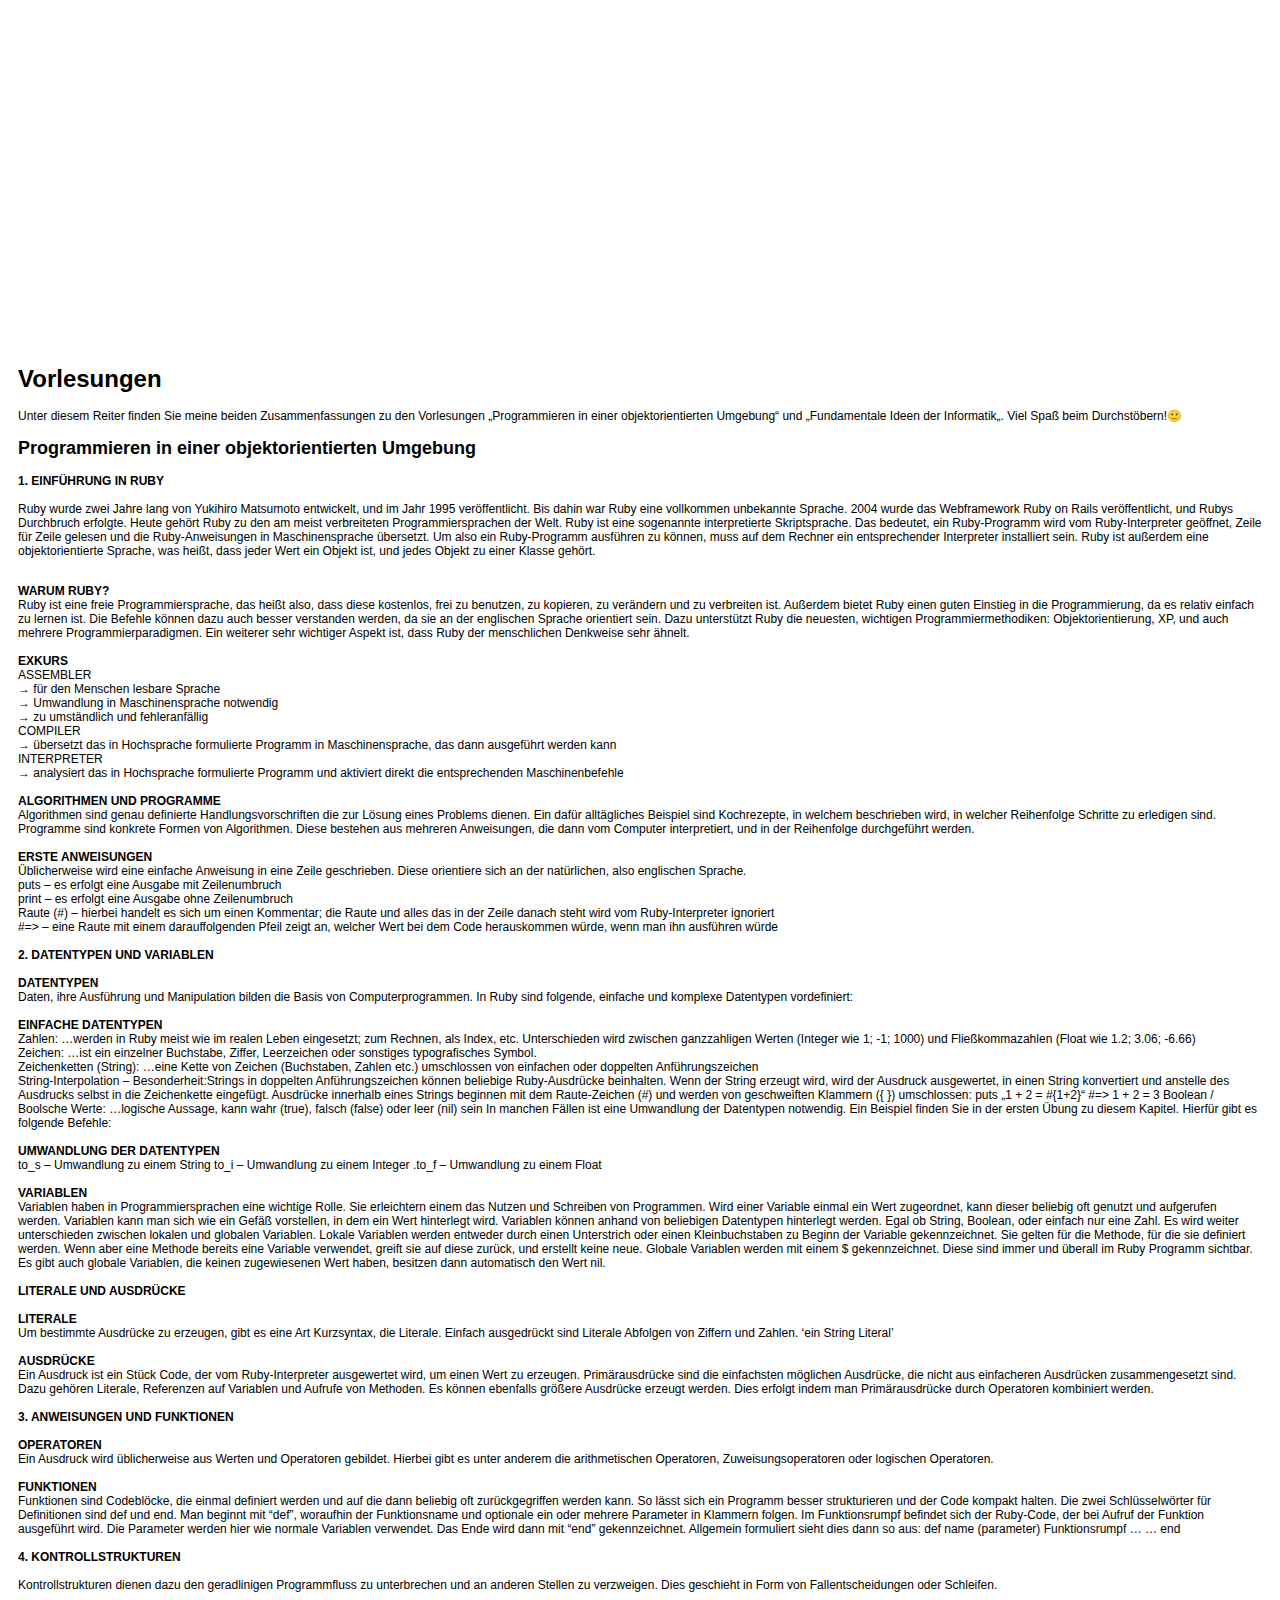
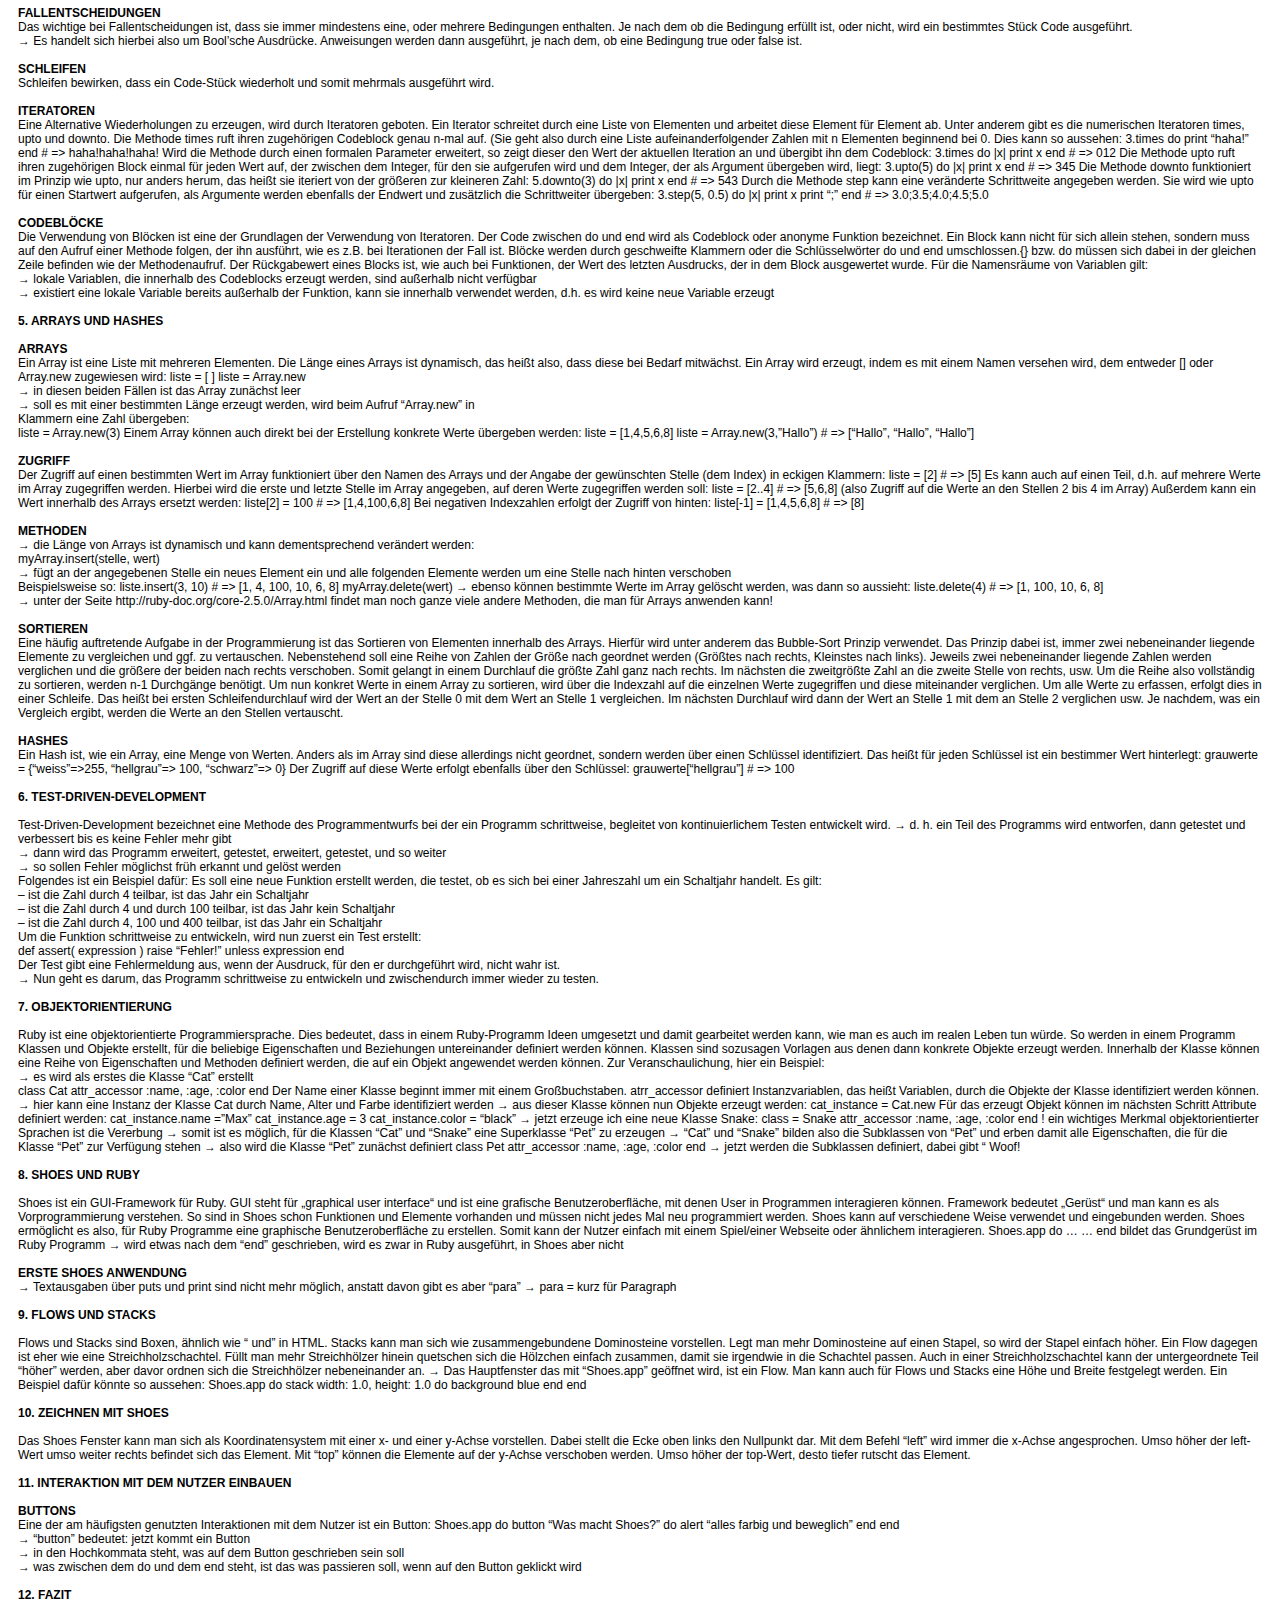
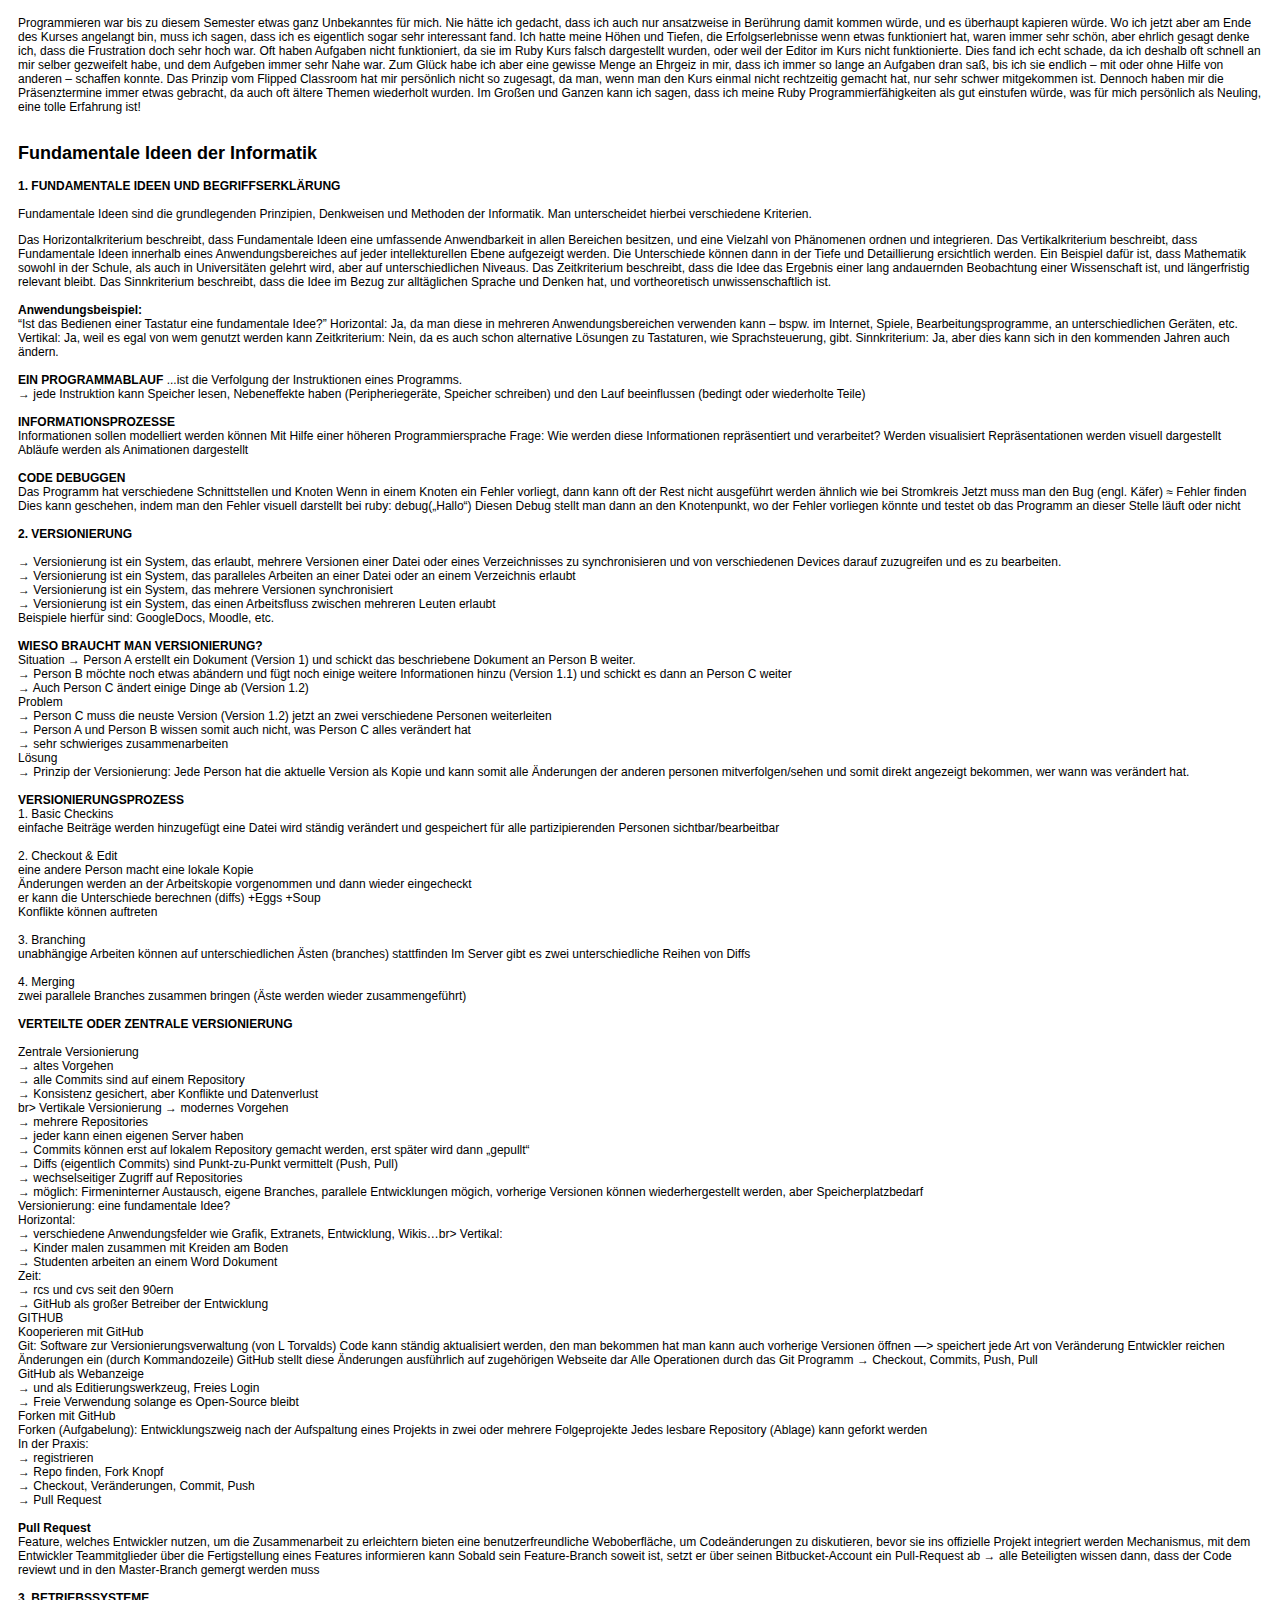
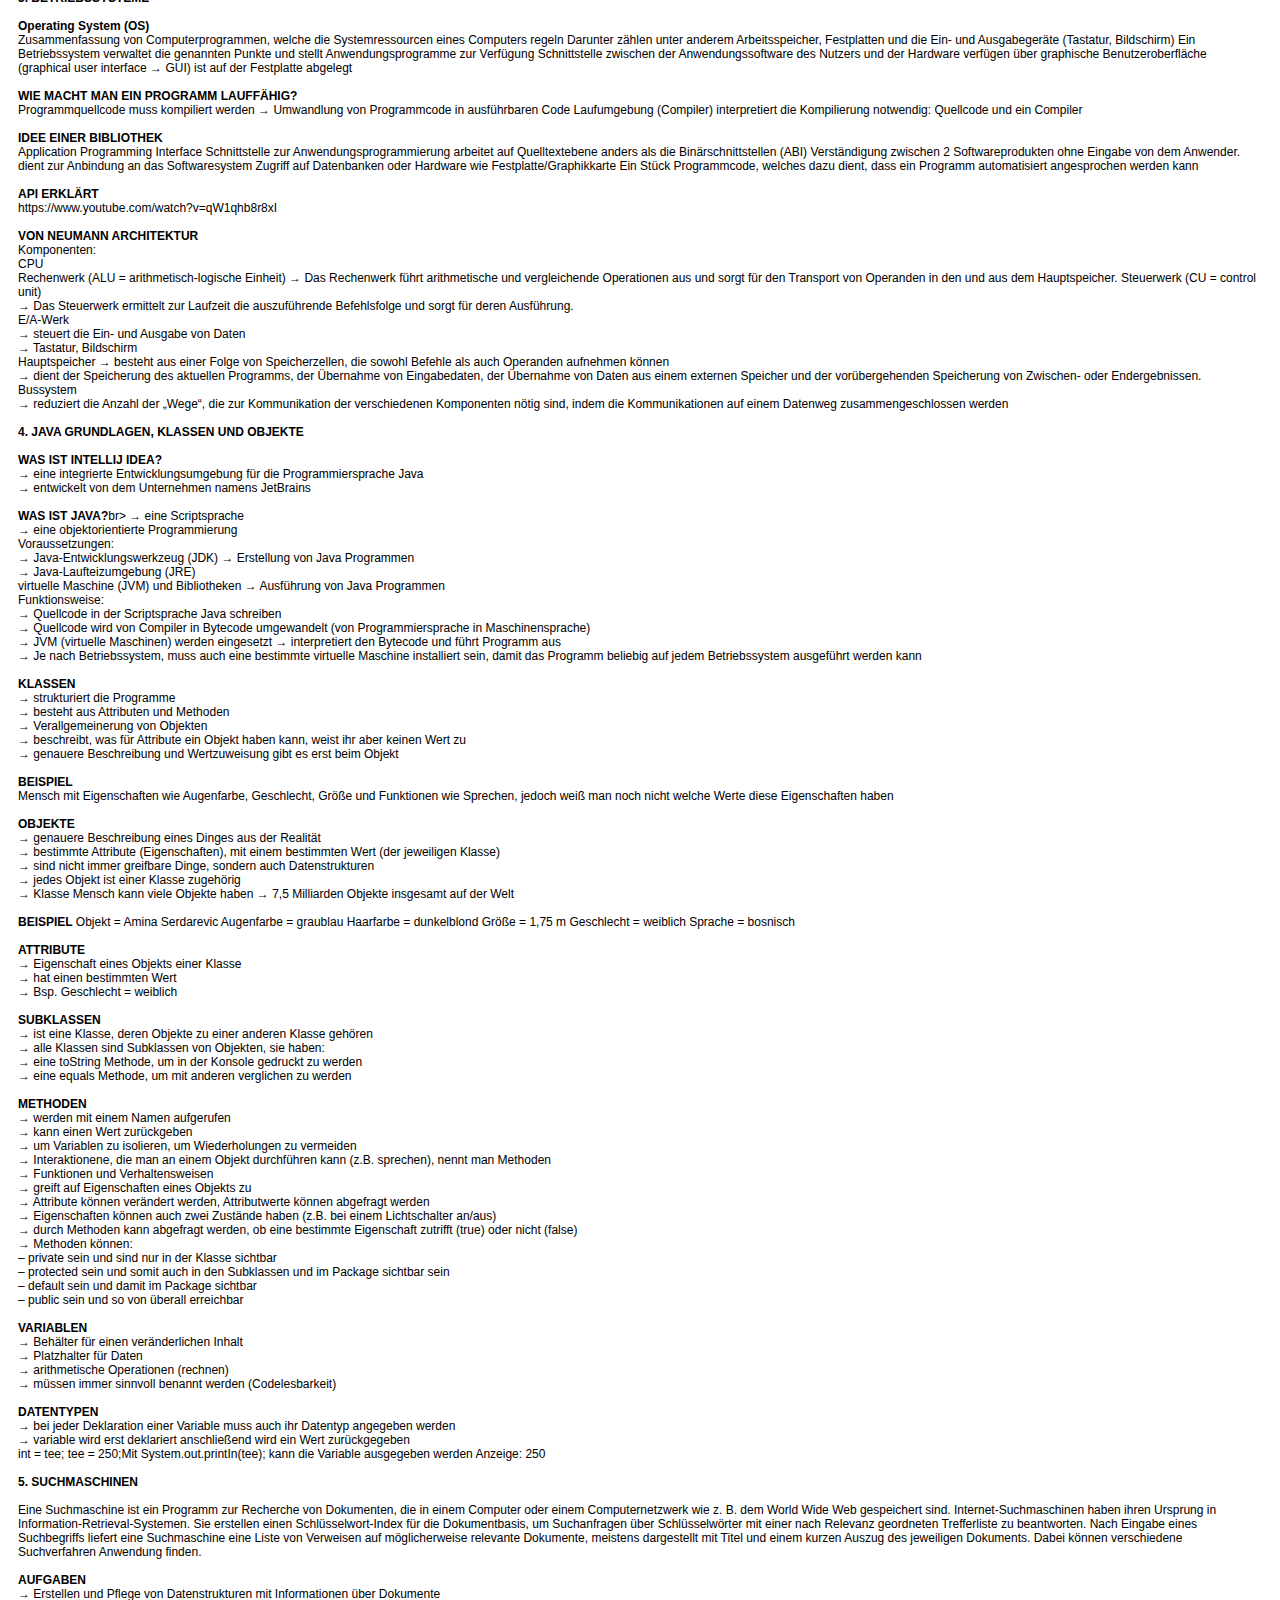
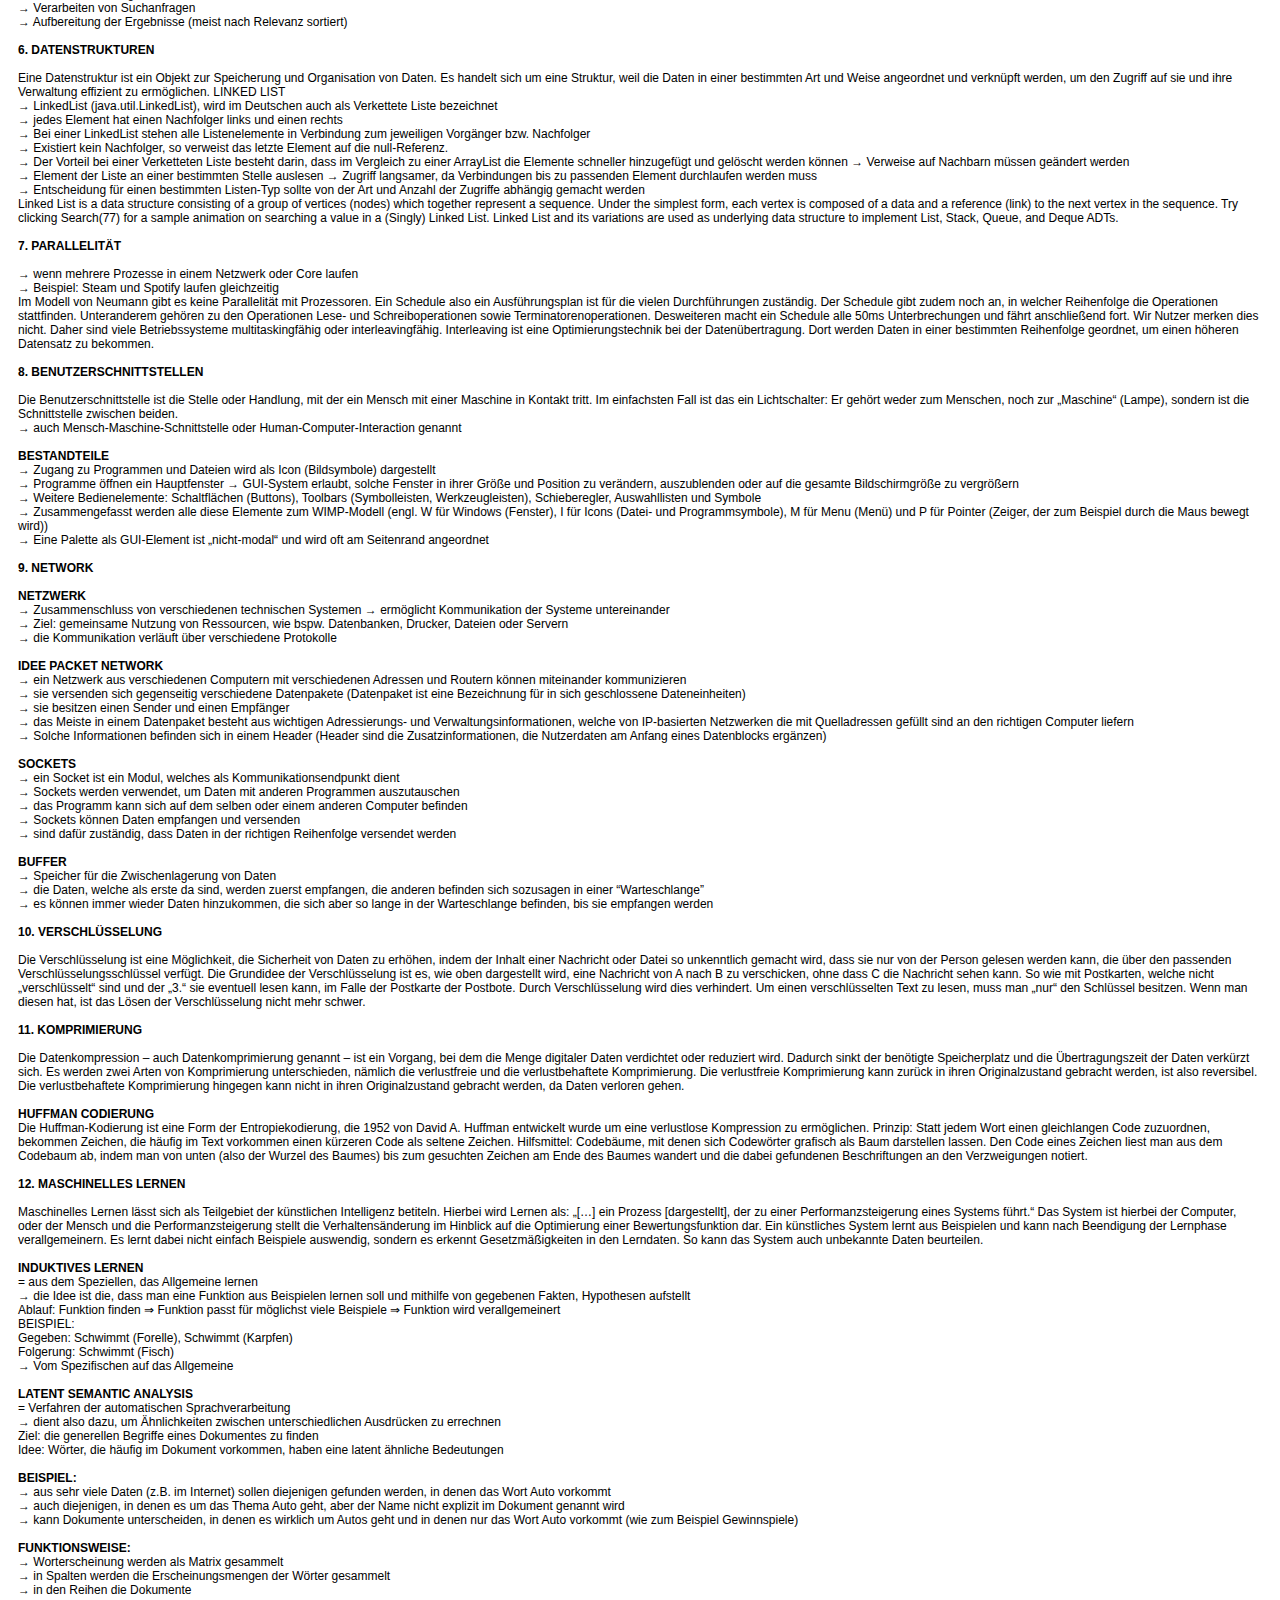
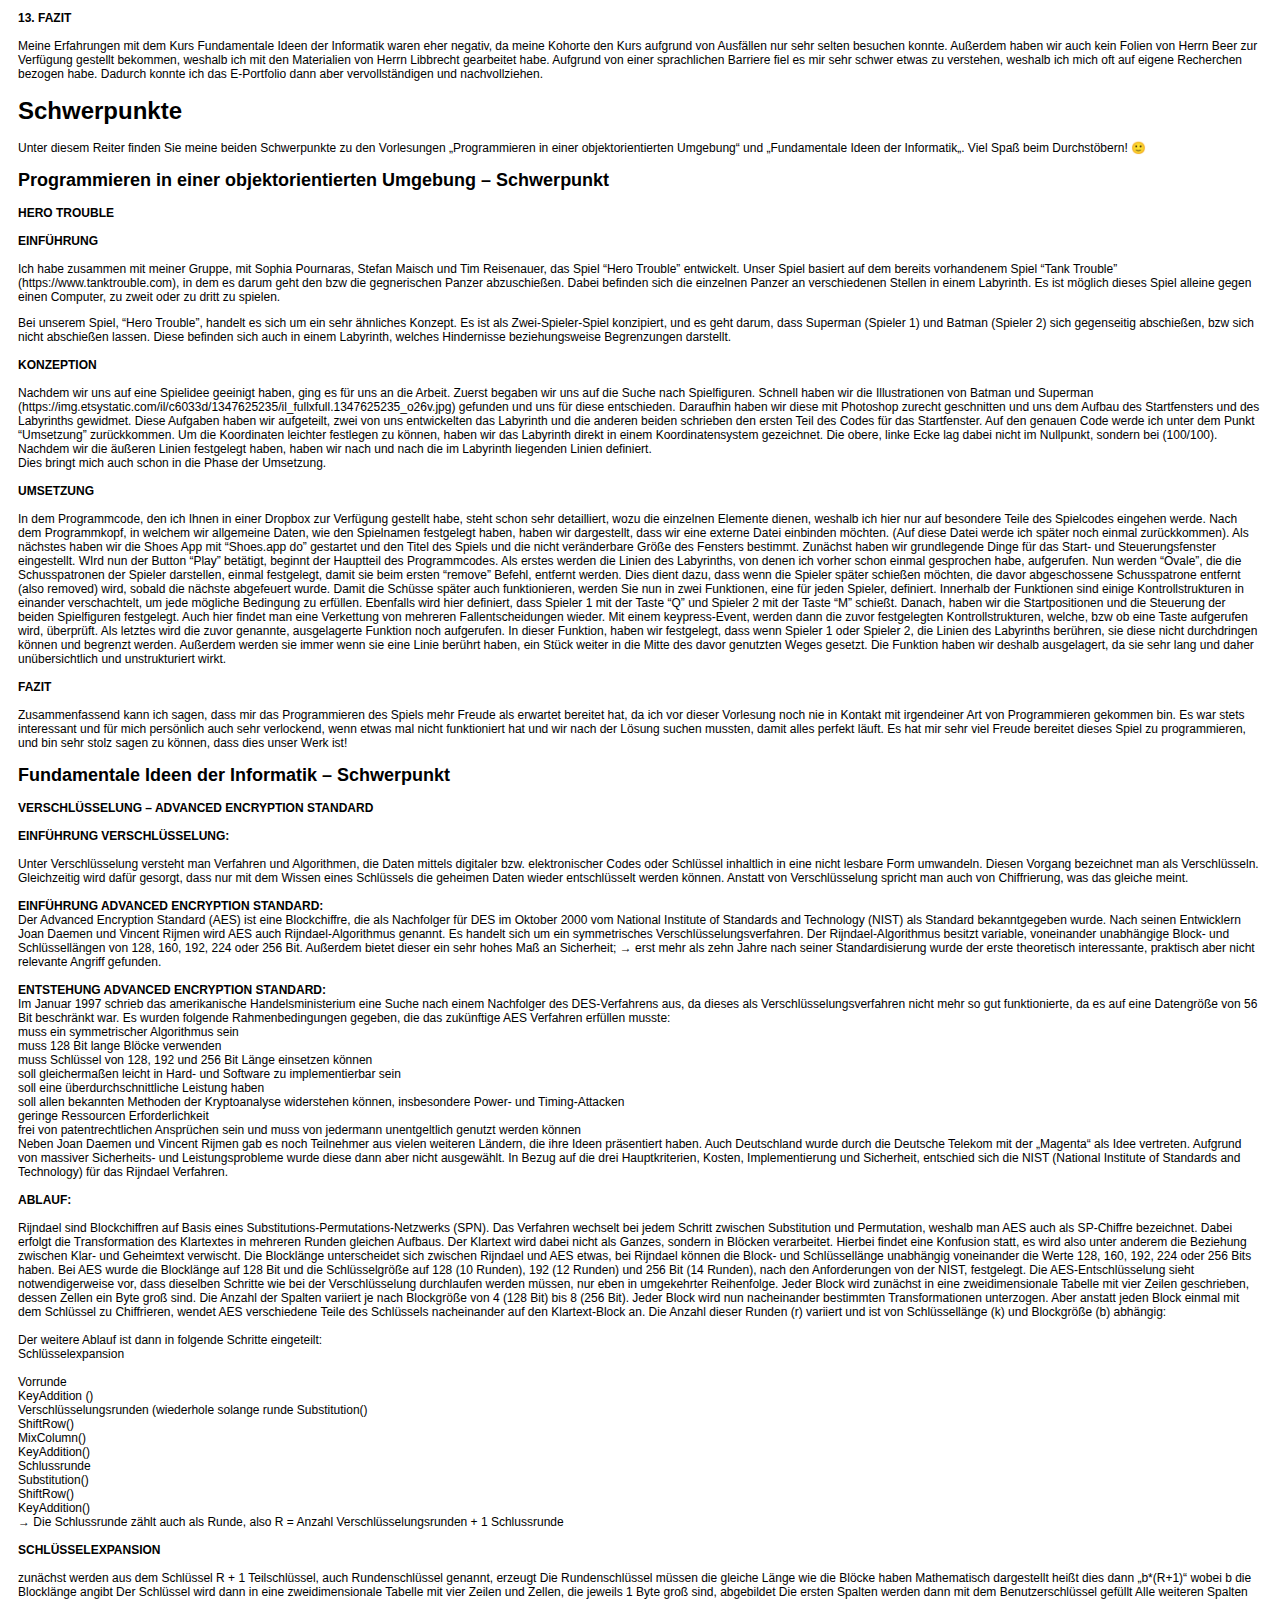
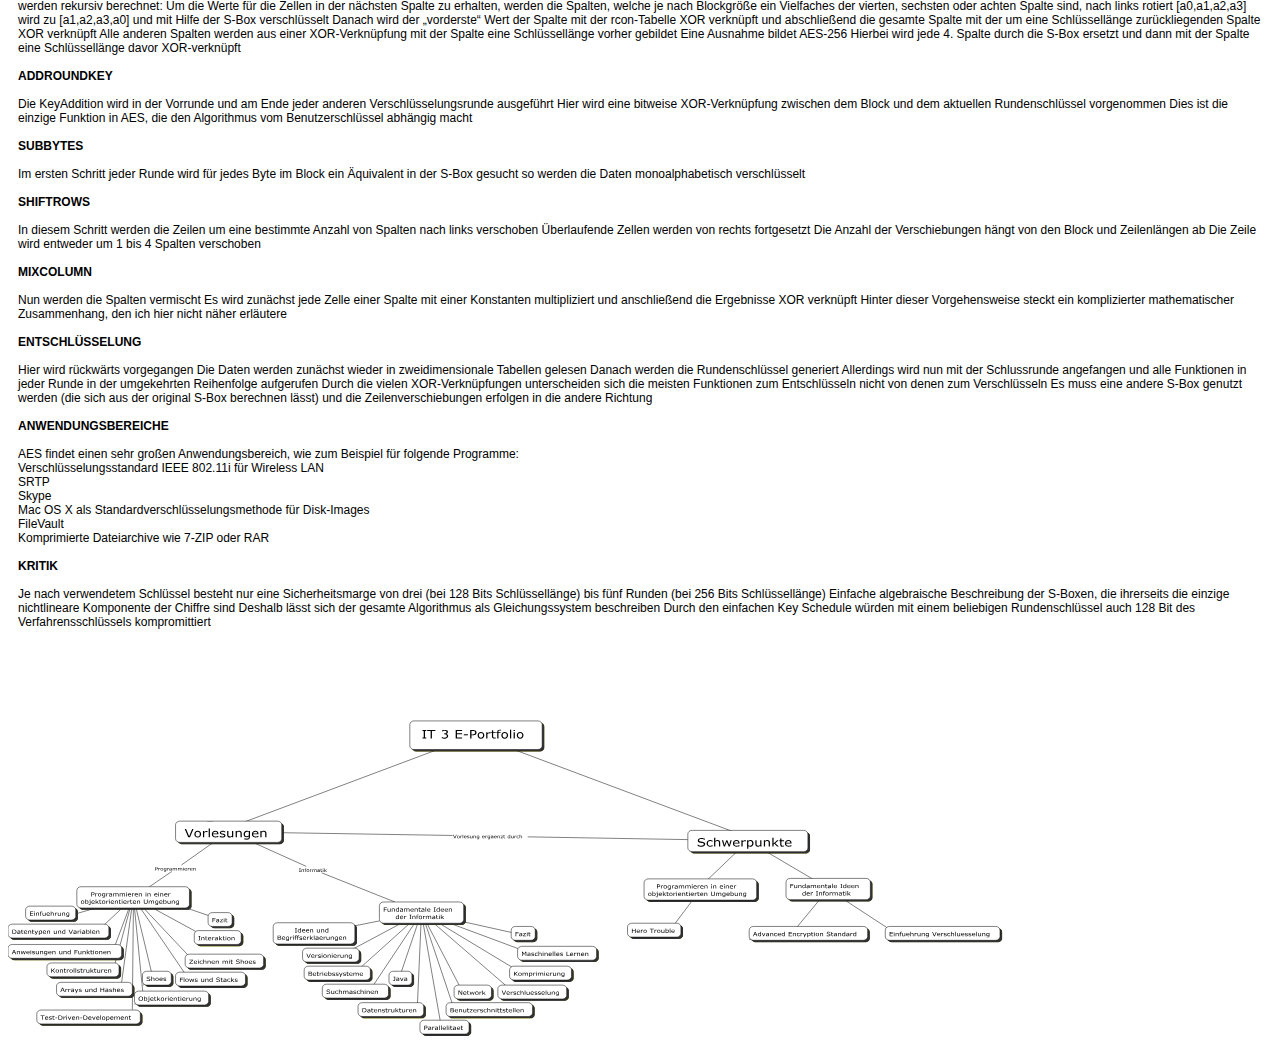
==== index.html @ e7986105 "Update index.html" ====
<html lang="de">
    <head><meta http-equiv="Content-Type" content="text/html; charset=UTF-8">
    <meta name="viewport" content="width=device-width, initial-scale=1.0">
    <link rel="stylesheet" href="style.css" type="text/css">
    <title>IT3 E-Portfolio</title>
    
  </head>
<!-- Body Bereich -->     
<body>
  <div id="inhalt" class="inhalt">
    <h1 id="start" class="Vorlesungen">Vorlesungen</h1>
    <p class="Vorlesungen">Unter diesem Reiter finden Sie meine beiden Zusammenfassungen zu den Vorlesungen „Programmieren in einer objektorientierten Umgebung“ und „Fundamentale Ideen der Informatik„. Viel Spaß beim Durchstöbern!🙂</p>
     
      <h2 class="Programmieren in einer objektorientierten Umgebung">Programmieren in einer objektorientierten Umgebung</h2>
      <p class="Programmieren in einer objektorientierten Umgebung"> <b>1. EINFÜHRUNG IN RUBY</b> <br> <br>
Ruby wurde zwei Jahre lang von Yukihiro Matsumoto entwickelt, und im Jahr 1995 veröffentlicht. Bis dahin war Ruby eine vollkommen unbekannte Sprache. 2004 wurde das Webframework Ruby on Rails veröffentlicht, und Rubys Durchbruch erfolgte. Heute gehört Ruby zu den am meist verbreiteten Programmiersprachen der Welt.
Ruby ist eine sogenannte interpretierte Skriptsprache. Das bedeutet, ein Ruby-Programm wird vom Ruby-Interpreter geöffnet, Zeile für Zeile gelesen und die Ruby-Anweisungen in Maschinensprache übersetzt. Um also ein Ruby-Programm ausführen zu können, muss auf dem Rechner ein entsprechender Interpreter installiert sein.
Ruby ist außerdem eine objektorientierte Sprache, was heißt, dass jeder Wert ein Objekt ist, und jedes Objekt zu einer Klasse gehört.</p>
      <br> 
      <b> WARUM RUBY?</b> <br>
Ruby ist eine freie Programmiersprache, das heißt also, dass diese kostenlos, frei zu benutzen, zu kopieren, zu verändern und zu verbreiten ist. Außerdem bietet Ruby einen guten Einstieg in die Programmierung, da es relativ einfach zu lernen ist. Die Befehle können dazu auch besser verstanden werden, da sie an der englischen Sprache orientiert sein. Dazu unterstützt Ruby die neuesten, wichtigen Programmiermethodiken: Objektorientierung, XP, und auch mehrere Programmierparadigmen. Ein weiterer sehr wichtiger Aspekt ist, dass Ruby der menschlichen Denkweise sehr ähnelt. <br> <br>
<b> EXKURS </b> <br>
 ASSEMBLER<br>
→ für den Menschen lesbare Sprache <br>
→ Umwandlung in Maschinensprache notwendig <br>
→ zu umständlich und fehleranfällig <br> 
      COMPILER<br>
→ übersetzt das in Hochsprache formulierte Programm in Maschinensprache, das dann ausgeführt werden kann <br> 
      INTERPRETER <br>
→ analysiert das in Hochsprache formulierte Programm und aktiviert direkt die entsprechenden Maschinenbefehle <br> <br>
      <b>ALGORITHMEN UND PROGRAMME</b> <br>
Algorithmen sind genau definierte Handlungsvorschriften die zur Lösung eines Problems dienen. Ein dafür alltägliches Beispiel sind Kochrezepte, in welchem beschrieben wird, in welcher Reihenfolge Schritte zu erledigen sind.
Programme sind konkrete Formen von Algorithmen. Diese bestehen aus mehreren Anweisungen, die dann vom Computer interpretiert, und in der Reihenfolge durchgeführt werden. <br> <br>
      <b>ERSTE ANWEISUNGEN</b> <br>
Üblicherweise wird eine einfache Anweisung in eine Zeile geschrieben. Diese orientiere sich an der natürlichen, also englischen Sprache.<br>
puts – es erfolgt eine Ausgabe mit Zeilenumbruch <br>
print – es erfolgt eine Ausgabe ohne Zeilenumbruch <br>
Raute (#) – hierbei handelt es sich um einen Kommentar; die Raute und alles das in der Zeile danach steht wird vom Ruby-Interpreter ignoriert <br>
#=> – eine Raute mit einem darauffolgenden Pfeil zeigt an, welcher Wert bei dem Code herauskommen würde, wenn man ihn ausführen würde <br> <br>
      <b>2. DATENTYPEN UND VARIABLEN </b> <br> <br>

      <b> DATENTYPEN </b> <br>
Daten, ihre Ausführung und Manipulation bilden die Basis von Computerprogrammen. In Ruby sind folgende, einfache und komplexe Datentypen vordefiniert: <br><br>

      <b>EINFACHE DATENTYPEN</b> <br>

Zahlen: …werden in Ruby meist wie im realen Leben eingesetzt; zum Rechnen, als Index, etc. Unterschieden wird zwischen ganzzahligen Werten (Integer wie 1; -1; 1000) und Fließkommazahlen (Float wie 1.2; 3.06; -6.66) <br>

Zeichen: …ist ein einzelner Buchstabe, Ziffer, Leerzeichen oder sonstiges typografisches Symbol. <br>

Zeichenketten (String): …eine Kette von Zeichen (Buchstaben, Zahlen etc.) umschlossen von einfachen oder doppelten Anführungszeichen <br>

String-Interpolation – Besonderheit:Strings in doppelten Anführungszeichen können beliebige Ruby-Ausdrücke beinhalten. 

Wenn der String erzeugt wird, wird der Ausdruck ausgewertet, in einen String konvertiert und anstelle des Ausdrucks selbst in die Zeichenkette eingefügt.

Ausdrücke innerhalb eines Strings beginnen mit dem Raute-Zeichen (#) und werden von geschweiften Klammern ({ }) umschlossen:

puts „1 + 2 = #{1+2}“ #=> 1 + 2 = 3

Boolean / Boolsche Werte: …logische Aussage, kann wahr (true), falsch (false) oder leer (nil) sein

In manchen Fällen ist eine Umwandlung der Datentypen notwendig. Ein Beispiel finden Sie in der ersten Übung zu diesem Kapitel. Hierfür gibt es folgende Befehle:<br><br>

      <b>UMWANDLUNG DER DATENTYPEN</b> <br>
      to_s – Umwandlung zu einem String
      to_i – Umwandlung zu einem Integer
      .to_f – Umwandlung zu einem Float <br> <br>

      <b> VARIABLEN</b> <br>

Variablen haben in Programmiersprachen eine wichtige Rolle. Sie erleichtern einem das Nutzen und Schreiben von Programmen. Wird einer Variable einmal ein Wert zugeordnet, kann dieser beliebig oft genutzt und aufgerufen werden.
Variablen kann man sich wie ein Gefäß vorstellen, in dem ein Wert hinterlegt wird. Variablen können anhand von beliebigen Datentypen hinterlegt werden. Egal ob String, Boolean, oder einfach nur eine Zahl.
Es wird weiter unterschieden zwischen lokalen und globalen Variablen.
Lokale Variablen werden entweder durch einen Unterstrich oder einen Kleinbuchstaben zu Beginn der Variable gekennzeichnet. Sie gelten für die Methode, für die sie definiert werden. Wenn aber eine Methode bereits eine Variable verwendet, greift sie auf diese zurück, und erstellt keine neue.
Globale Variablen werden mit einem $ gekennzeichnet. Diese sind immer und überall im Ruby Programm sichtbar. Es gibt auch globale Variablen, die keinen zugewiesenen Wert haben, besitzen dann automatisch den Wert nil. <br> <br>
      <b> LITERALE UND AUSDRÜCKE</b> <br><br>

      <b>LITERALE</b> <br>

Um bestimmte Ausdrücke zu erzeugen, gibt es eine Art Kurzsyntax, die Literale. Einfach ausgedrückt sind Literale Abfolgen von Ziffern und Zahlen.
‘ein String Literal’ <br> <br>
      <b>AUSDRÜCKE</b><br>
Ein Ausdruck ist ein Stück Code, der vom Ruby-Interpreter ausgewertet wird, um einen Wert zu erzeugen. Primärausdrücke sind die einfachsten möglichen Ausdrücke, die nicht aus einfacheren Ausdrücken zusammengesetzt sind. Dazu gehören Literale, Referenzen auf Variablen und Aufrufe von Methoden.
Es können ebenfalls größere Ausdrücke erzeugt werden. Dies erfolgt indem man Primärausdrücke durch Operatoren kombiniert werden. <br> <br>
      <b>3. ANWEISUNGEN UND FUNKTIONEN</b><br><br>

      <b>OPERATOREN</b> <br>

Ein Ausdruck wird üblicherweise aus Werten und Operatoren gebildet. Hierbei gibt es unter anderem die arithmetischen Operatoren, Zuweisungsoperatoren oder logischen Operatoren.<br> <br>
      <b> FUNKTIONEN</b><br>
Funktionen sind Codeblöcke, die einmal definiert werden und auf die dann beliebig oft zurückgegriffen werden kann. So lässt sich ein Programm besser strukturieren und der Code kompakt halten.
Die zwei Schlüsselwörter für Definitionen sind def und end. Man beginnt mit “def”, woraufhin der Funktionsname und optionale ein oder mehrere Parameter in Klammern folgen.
Im Funktionsrumpf befindet sich der Ruby-Code, der bei Aufruf der Funktion ausgeführt wird. Die Parameter werden hier wie normale Variablen verwendet. Das Ende wird dann mit “end” gekennzeichnet.
Allgemein formuliert sieht dies dann so aus:
def name (parameter)
Funktionsrumpf
…
…
end <br> <br>
      <b>4. KONTROLLSTRUKTUREN</b> <br><br>

Kontrollstrukturen dienen dazu den geradlinigen Programmfluss zu unterbrechen und an anderen Stellen zu verzweigen. Dies geschieht in Form von Fallentscheidungen oder Schleifen.<br><br>

      <b>FALLENTSCHEIDUNGEN</b><br>

Das wichtige bei Fallentscheidungen ist, dass sie immer mindestens eine, oder mehrere Bedingungen enthalten. Je nach dem ob die Bedingung erfüllt ist, oder nicht, wird ein bestimmtes Stück Code ausgeführt.<br>

→ Es handelt sich hierbei also um Bool’sche Ausdrücke. Anweisungen werden dann ausgeführt, je nach dem, ob eine Bedingung true oder false ist.<br><br>

      <b>SCHLEIFEN</b><br>
Schleifen bewirken, dass ein Code-Stück wiederholt und somit mehrmals ausgeführt wird.<br><br>
      
      <b>  ITERATOREN</b> <br>

Eine Alternative Wiederholungen zu erzeugen, wird durch Iteratoren geboten. Ein Iterator schreitet durch eine Liste von Elementen und arbeitet diese Element für Element ab. Unter anderem gibt es die numerischen Iteratoren times, upto und downto.
Die Methode times ruft ihren zugehörigen Codeblock genau n-mal auf. (Sie geht also durch eine Liste aufeinanderfolgender Zahlen mit n Elementen beginnend bei 0. Dies kann so aussehen:
3.times do
print “haha!”
end
# => haha!haha!haha!
Wird die Methode durch einen formalen Parameter erweitert, so zeigt dieser den Wert der aktuellen Iteration an und übergibt ihn dem Codeblock:
3.times do |x|
print x
end
# => 012
Die Methode upto ruft ihren zugehörigen Block einmal für jeden Wert auf, der zwischen dem Integer, für den sie aufgerufen wird und dem Integer, der als Argument übergeben wird, liegt:
3.upto(5) do |x|
print x
end
# => 345
Die Methode downto funktioniert im Prinzip wie upto, nur anders herum, das heißt sie iteriert von der größeren zur kleineren Zahl:
5.downto(3) do |x|
print x
end
# => 543
Durch die Methode step kann eine veränderte Schrittweite angegeben werden. Sie wird wie upto für einen Startwert aufgerufen, als Argumente werden ebenfalls der Endwert und zusätzlich die Schrittweiter übergeben:
3.step(5, 0.5) do |x|
print x
print “;”
end
# => 3.0;3.5;4.0;4.5;5.0 <br> <br>
      
     <b> CODEBLÖCKE </b><br>

Die Verwendung von Blöcken ist eine der Grundlagen der Verwendung von Iteratoren. Der Code zwischen do und end wird als Codeblock oder anonyme Funktion bezeichnet.

Ein Block kann nicht für sich allein stehen, sondern muss auf den Aufruf einer Methode folgen, der ihn ausführt, wie es z.B. bei Iterationen der Fall ist.

Blöcke werden durch geschweifte Klammern oder die Schlüsselwörter do und end umschlossen.{} bzw. do müssen sich dabei in der gleichen Zeile befinden wie der Methodenaufruf.

Der Rückgabewert eines Blocks ist, wie auch bei Funktionen, der Wert des letzten Ausdrucks, der in dem Block ausgewertet wurde.

Für die Namensräume von Variablen gilt:<br>

→ lokale Variablen, die innerhalb des Codeblocks erzeugt werden, sind außerhalb nicht verfügbar<br>

→ existiert eine lokale Variable bereits außerhalb der Funktion, kann sie innerhalb verwendet werden, d.h. es wird keine neue Variable erzeugt<br> <br>

         <b>5. ARRAYS UND HASHES</b> <br><br>

         <b> ARRAYS</b><br>

Ein Array ist eine Liste mit mehreren Elementen. Die Länge eines Arrays ist dynamisch, das heißt also, dass diese bei Bedarf mitwächst.
Ein Array wird erzeugt, indem es mit einem Namen versehen wird, dem entweder [] oder Array.new zugewiesen wird:
liste = [ ]
liste = Array.new <br>
→ in diesen beiden Fällen ist das Array zunächst leer<br>
→ soll es mit einer bestimmten Länge erzeugt werden, wird beim Aufruf “Array.new” in <br>
Klammern eine Zahl übergeben:<br>
liste = Array.new(3)
Einem Array können auch direkt bei der Erstellung konkrete Werte übergeben werden:
liste = [1,4,5,6,8]
liste = Array.new(3,”Hallo”)
# => [“Hallo”, “Hallo”, “Hallo”] <br><br>

         <b>ZUGRIFF</b><br>

Der Zugriff auf einen bestimmten Wert im Array funktioniert über den Namen des Arrays und der Angabe der gewünschten Stelle (dem Index) in eckigen Klammern:
liste = [2]
# => [5]
Es kann auch auf einen Teil, d.h. auf mehrere Werte im Array zugegriffen werden. Hierbei wird die erste und letzte Stelle im Array angegeben, auf deren Werte zugegriffen werden soll:
liste = [2..4]
# => [5,6,8] (also Zugriff auf die Werte an den Stellen 2 bis 4 im Array)
Außerdem kann ein Wert innerhalb des Arrays ersetzt werden:
liste[2] = 100
# => [1,4,100,6,8]
Bei negativen Indexzahlen erfolgt der Zugriff von hinten:
liste[-1] = [1,4,5,6,8]
# => [8] <br> <br>

         <b>METHODEN</b><br>

→ die Länge von Arrays ist dynamisch und kann dementsprechend verändert werden:<br>
myArray.insert(stelle, wert)<br>
→ fügt an der angegebenen Stelle ein neues Element ein und alle folgenden Elemente werden um eine Stelle nach hinten verschoben<br>
Beispielsweise so:
liste.insert(3, 10)
# => [1, 4, 100, 10, 6, 8]
myArray.delete(wert)
→ ebenso können bestimmte Werte im Array gelöscht werden, was dann so aussieht:
liste.delete(4)
# => [1, 100, 10, 6, 8]<br>
→ unter der Seite http://ruby-doc.org/core-2.5.0/Array.html findet man noch ganze viele andere Methoden, die man für Arrays anwenden kann!  <br> <br>   
       
         <b>  SORTIEREN</b><br>

Eine häufig auftretende Aufgabe in der Programmierung ist das Sortieren von Elementen innerhalb des Arrays. Hierfür wird unter anderem das Bubble-Sort Prinzip verwendet. Das Prinzip dabei ist, immer zwei nebeneinander liegende Elemente zu vergleichen und ggf. zu vertauschen.
Nebenstehend soll eine Reihe von Zahlen der Größe nach geordnet werden (Größtes nach rechts, Kleinstes nach links).
Jeweils zwei nebeneinander liegende Zahlen werden verglichen und die größere der beiden nach rechts verschoben.
Somit gelangt in einem Durchlauf die größte Zahl ganz nach rechts. Im nächsten die zweitgrößte Zahl an die zweite Stelle von rechts, usw.
Um die Reihe also vollständig zu sortieren, werden n-1 Durchgänge benötigt.
Um nun konkret Werte in einem Array zu sortieren, wird über die Indexzahl auf die einzelnen Werte zugegriffen und diese miteinander verglichen. Um alle Werte zu erfassen, erfolgt dies in einer Schleife. Das heißt bei ersten Schleifendurchlauf wird der Wert an der Stelle 0 mit dem Wert an Stelle 1 vergleichen. Im nächsten Durchlauf wird dann der Wert an Stelle 1 mit dem an Stelle 2 verglichen usw. Je nachdem, was ein Vergleich ergibt, werden die Werte an den Stellen vertauscht.<br> <br>
      
         <b>HASHES</b><br>

Ein Hash ist, wie ein Array, eine Menge von Werten. Anders als im Array sind diese allerdings nicht geordnet, sondern werden über einen Schlüssel identifiziert. Das heißt für jeden Schlüssel ist ein bestimmer Wert hinterlegt:
grauwerte = {“weiss”=>255, “hellgrau”=> 100, “schwarz”=> 0}
Der Zugriff auf diese Werte erfolgt ebenfalls über den Schlüssel:
grauwerte[“hellgrau”]
# => 100 <br> <br>

         <b>6. TEST-DRIVEN-DEVELOPMENT</b><br><br>

Test-Driven-Development bezeichnet eine Methode des Programmentwurfs bei der ein Programm schrittweise, begleitet von kontinuierlichem Testen entwickelt wird.   
         → d. h. ein Teil des Programms wird entworfen, dann getestet und verbessert bis es keine Fehler mehr gibt <br>
→ dann wird das Programm erweitert, getestet, erweitert, getestet, und so weiter<br>
→ so sollen Fehler möglichst früh erkannt und gelöst werden<br>
Folgendes ist ein Beispiel dafür:
Es soll eine neue Funktion erstellt werden, die testet, ob es sich bei einer Jahreszahl um ein Schaltjahr handelt.
Es gilt:<br>
– ist die Zahl durch 4 teilbar, ist das Jahr ein Schaltjahr<br>
– ist die Zahl durch 4 und durch 100 teilbar, ist das Jahr kein Schaltjahr<br>
– ist die Zahl durch 4, 100 und 400 teilbar, ist das Jahr ein Schaltjahr<br>
Um die Funktion schrittweise zu entwickeln, wird nun zuerst ein Test erstellt:<br>
def assert( expression )
raise “Fehler!” unless expression
end<br>
Der Test gibt eine Fehlermeldung aus, wenn der Ausdruck, für den er durchgeführt wird, nicht wahr ist.<br>
→ Nun geht es darum, das Programm schrittweise zu entwickeln und zwischendurch immer wieder zu testen.<br> <br>
      
      <b>7. OBJEKTORIENTIERUNG</b><br> <br>

Ruby ist eine objektorientierte Programmiersprache. Dies bedeutet, dass in einem Ruby-Programm Ideen umgesetzt und damit gearbeitet werden kann, wie man es auch im realen Leben tun würde.
So werden in einem Programm Klassen und Objekte erstellt, für die beliebige Eigenschaften und Beziehungen untereinander definiert werden können. Klassen sind sozusagen Vorlagen aus denen dann konkrete Objekte erzeugt werden. Innerhalb der Klasse können eine Reihe von Eigenschaften und Methoden definiert werden, die auf ein Objekt angewendet werden können.
Zur Veranschaulichung, hier ein Beispiel:<br>
→ es wird als erstes die Klasse “Cat” erstellt<br>
class Cat
attr_accessor :name, :age, :color
end
Der Name einer Klasse beginnt immer mit einem Großbuchstaben.
atrr_accessor definiert Instanzvariablen, das heißt Variablen, durch die Objekte der Klasse identifiziert werden können.
→ hier kann eine Instanz der Klasse Cat durch Name, Alter und Farbe identifiziert werden
→ aus dieser Klasse können nun Objekte erzeugt werden:
cat_instance = Cat.new
Für das erzeugt Objekt können im nächsten Schritt Attribute definiert werden:
cat_instance.name =”Max”
cat_instance.age = 3
cat_instance.color = “black”
→ jetzt erzeuge ich eine neue Klasse Snake:
class = Snake
attr_accessor :name, :age, :color
end
! ein wichtiges Merkmal objektorientierter Sprachen ist die Vererbung → somit ist es möglich, für die Klassen “Cat” und “Snake” eine Superklasse “Pet” zu erzeugen → “Cat” und “Snake” bilden also die Subklassen von “Pet” und erben damit alle Eigenschaften, die für die Klasse “Pet” zur Verfügung stehen
→ also wird die Klasse “Pet” zunächst definiert
class Pet
attr_accessor :name, :age, :color
end
→ jetzt werden die Subklassen definiert, dabei gibt “<Pet” die Vererbung der Klasse Pet an
→ somit müssen Attribute, die für “Pet” gelten, für “Cat” und “Snake” nicht noch einmal definiert werden
class Cat < Pet
end
class Snake < Pet
end
→ es können allerdings aber auch spezifische Eigenschaften für einzelne Klassen hinzugefügt werden
class Snake < Pet
attr_accessor :length
end
→ außerdem können bestimmte Methoden definiert werden, d. h. Anweisungen, die für Objekte der Klasse verwendet werden können
class Dog < Pet
def bark
puts “Woof!”
end
end
→ wird nun ein neuer Hund erstellt, kann für diesen die Methode “bark” aufgerufen werden
a_dog = Dog.new
a_dog.bark
# => Woof!  <br><br>
      
      <b>8. SHOES UND RUBY</b> <br> <br>

 Shoes ist ein GUI-Framework für Ruby. GUI steht für „graphical user interface“ und ist eine grafische Benutzeroberfläche, mit denen User in Programmen interagieren können. Framework bedeutet „Gerüst“ und man kann es als Vorprogrammierung verstehen. So sind in Shoes schon Funktionen und Elemente vorhanden und müssen nicht jedes Mal neu programmiert werden. Shoes kann auf verschiedene Weise verwendet und eingebunden werden. Shoes ermöglicht es also, für Ruby Programme eine graphische Benutzeroberfläche zu erstellen. Somit kann der Nutzer einfach mit einem Spiel/einer Webseite oder ähnlichem interagieren.
Shoes.app do
…
…
end
bildet das Grundgerüst im Ruby Programm
→ wird etwas nach dem “end” geschrieben, wird es zwar in Ruby ausgeführt, in Shoes aber nicht<br><br>

      <b>ERSTE SHOES ANWENDUNG</b><br>

→ Textausgaben über puts und print sind nicht mehr möglich, anstatt davon gibt es aber “para”
→ para = kurz für Paragraph  <br><br>
      
      <b>9. FLOWS UND STACKS</b><br><br>

Flows und Stacks sind Boxen, ähnlich wie “
und” in HTML.
Stacks kann man sich wie zusammengebundene Dominosteine vorstellen. Legt man mehr Dominosteine auf einen Stapel, so wird der Stapel einfach höher.
Ein Flow dagegen ist eher wie eine Streichholzschachtel. Füllt man mehr Streichhölzer hinein quetschen sich die Hölzchen einfach zusammen, damit sie irgendwie in die Schachtel passen. Auch in einer Streichholzschachtel kann der untergeordnete Teil “höher” werden, aber davor ordnen sich die Streichhölzer nebeneinander an.
→ Das Hauptfenster das mit “Shoes.app” geöffnet wird, ist ein Flow. Man kann auch für Flows und Stacks eine Höhe und Breite festgelegt werden. Ein Beispiel dafür könnte so aussehen:
Shoes.app do
stack width: 1.0, height: 1.0
do
background blue
end
end  <br><br>
      
      <b> 10. ZEICHNEN MIT SHOES</b><br><br>

Das Shoes Fenster kann man sich als Koordinatensystem mit einer x- und einer y-Achse vorstellen.
Dabei stellt die Ecke oben links den Nullpunkt dar.
Mit dem Befehl “left” wird immer die x-Achse angesprochen. Umso höher der left-Wert umso weiter rechts befindet sich das Element.
Mit “top” können die Elemente auf der y-Achse verschoben werden. Umso höher der top-Wert, desto tiefer rutscht das Element. <br><br>
      <b> 11. INTERAKTION MIT DEM NUTZER EINBAUEN</b><br><br>

      <b>BUTTONS</b><br>

Eine der am häufigsten genutzten Interaktionen mit dem Nutzer ist ein Button:
Shoes.app do
button “Was macht Shoes?” do
alert “alles farbig und beweglich”
end
end<br>
→ “button” bedeutet: jetzt kommt ein Button<br>
→ in den Hochkommata steht, was auf dem Button geschrieben sein soll<br>
→ was zwischen dem do und dem end steht, ist das was passieren soll, wenn auf den Button geklickt wird<br> <br>
      <b> 12. FAZIT</b><br><br>

Programmieren war bis zu diesem Semester etwas ganz Unbekanntes für mich. Nie hätte ich gedacht, dass ich auch nur ansatzweise in Berührung damit kommen würde, und es überhaupt kapieren würde. Wo ich jetzt aber am Ende des Kurses angelangt bin, muss ich sagen, dass ich es eigentlich sogar sehr interessant fand. Ich hatte meine Höhen und Tiefen, die Erfolgserlebnisse wenn etwas funktioniert hat, waren immer sehr schön, aber ehrlich gesagt denke ich, dass die Frustration doch sehr hoch war. Oft haben Aufgaben nicht funktioniert, da sie im Ruby Kurs falsch dargestellt wurden, oder weil der Editor im Kurs nicht funktionierte. Dies fand ich echt schade, da ich deshalb oft schnell an mir selber gezweifelt habe, und dem Aufgeben immer sehr Nahe war. Zum Glück habe ich aber eine gewisse Menge an Ehrgeiz in mir, dass ich immer so lange an Aufgaben dran saß, bis ich sie endlich – mit oder ohne Hilfe von anderen – schaffen konnte.
Das Prinzip vom Flipped Classroom hat mir persönlich nicht so zugesagt, da man, wenn man den Kurs einmal nicht rechtzeitig gemacht hat, nur sehr schwer mitgekommen ist. Dennoch haben mir die Präsenztermine immer etwas gebracht, da auch oft ältere Themen wiederholt wurden.
Im Großen und Ganzen kann ich sagen, dass ich meine Ruby Programmierfähigkeiten als gut einstufen würde, was für mich persönlich als Neuling, eine tolle Erfahrung ist!<br><br>
         
      <h2 class="Fundamentale Ideen der Informatik">Fundamentale Ideen der Informatik</h2>
      <p class="Fundamentale Ideen der Informatik"> <b>1. FUNDAMENTALE IDEEN UND BEGRIFFSERKLÄRUNG</b> <br><br>
Fundamentale Ideen sind die grundlegenden Prinzipien, Denkweisen und Methoden der Informatik.
Man unterscheidet hierbei verschiedene Kriterien.</p>
Das Horizontalkriterium beschreibt, dass Fundamentale Ideen eine umfassende Anwendbarkeit in allen Bereichen besitzen, und eine Vielzahl von Phänomenen ordnen und integrieren.     
Das Vertikalkriterium beschreibt, dass Fundamentale Ideen innerhalb eines Anwendungsbereiches auf jeder intellekturellen Ebene aufgezeigt werden. Die Unterschiede können dann in der Tiefe und Detaillierung ersichtlich werden. Ein Beispiel dafür ist, dass Mathematik sowohl in der Schule, als auch in Universitäten gelehrt wird, aber auf unterschiedlichen Niveaus.
Das Zeitkriterium beschreibt, dass die Idee das Ergebnis einer lang andauernden Beobachtung einer Wissenschaft ist, und längerfristig relevant bleibt.
Das Sinnkriterium beschreibt, dass die Idee im Bezug zur alltäglichen Sprache und Denken hat, und vortheoretisch unwissenschaftlich ist.<br><br>
      
      <b>Anwendungsbeispiel:</b><br>

“Ist das Bedienen einer Tastatur eine fundamentale Idee?”
Horizontal:
Ja, da man diese in mehreren Anwendungsbereichen verwenden kann – bspw. im Internet, Spiele, Bearbeitungsprogramme, an unterschiedlichen Geräten, etc.
Vertikal:
Ja, weil es egal von wem genutzt werden kann
Zeitkriterium:
Nein, da es auch schon alternative Lösungen zu Tastaturen, wie Sprachsteuerung, gibt.
Sinnkriterium:
Ja, aber dies kann sich in den kommenden Jahren auch ändern. <br><br>

      <b>EIN PROGRAMMABLAUF</b>
...ist die Verfolgung der Instruktionen eines Programms.<br>
→ jede Instruktion kann Speicher lesen, Nebeneffekte haben (Peripheriegeräte, Speicher schreiben) und den Lauf beeinflussen (bedingt oder wiederholte Teile)<br><br>
   <b>INFORMATIONSPROZESSE</b><br>
Informationen sollen modelliert werden können
Mit Hilfe einer höheren Programmiersprache
Frage: Wie werden diese Informationen repräsentiert und verarbeitet?
Werden visualisiert
Repräsentationen werden visuell dargestellt
Abläufe werden als Animationen dargestellt <br><br>
 
<b>CODE DEBUGGEN</b> <br> 
Das Programm hat verschiedene Schnittstellen und Knoten
Wenn in einem Knoten ein Fehler vorliegt, dann kann oft der Rest nicht ausgeführt werden
ähnlich wie bei Stromkreis
Jetzt muss man den Bug (engl. Käfer) ≈ Fehler finden
Dies kann geschehen, indem man den Fehler visuell darstellt
bei ruby: debug(„Hallo“)
Diesen Debug stellt man dann an den Knotenpunkt, wo der Fehler vorliegen könnte und testet ob das Programm an dieser Stelle läuft oder nicht <br><br>     
      
      <b>2. VERSIONIERUNG</b><br><br>
 → Versionierung ist ein System, das erlaubt, mehrere Versionen einer Datei oder eines Verzeichnisses zu synchronisieren und von verschiedenen Devices darauf zuzugreifen und es zu bearbeiten.<br>
→ Versionierung ist ein System, das paralleles Arbeiten an einer Datei oder an einem Verzeichnis erlaubt<br>
→ Versionierung ist ein System, das mehrere Versionen synchronisiert<br>
→ Versionierung ist ein System, das einen Arbeitsfluss zwischen mehreren Leuten erlaubt<br>
Beispiele hierfür sind: GoogleDocs, Moodle, etc.<br> <br> 

      <b>WIESO BRAUCHT MAN VERSIONIERUNG?</b><br>
Situation
→ Person A erstellt ein Dokument (Version 1) und schickt das beschriebene Dokument an Person B weiter.<br>
→ Person B möchte noch etwas abändern und fügt noch einige weitere Informationen hinzu (Version 1.1) und schickt es dann an Person C weiter<br>
→ Auch Person C ändert einige Dinge ab (Version 1.2)<br>
Problem<br>
→ Person C muss die neuste Version (Version 1.2) jetzt an zwei verschiedene Personen weiterleiten<br>
→ Person A und Person B wissen somit auch nicht, was Person C alles verändert hat<br>
→ sehr schwieriges zusammenarbeiten<br>

Lösung<br>
→ Prinzip der Versionierung: Jede Person hat die aktuelle Version als Kopie und kann somit alle Änderungen der anderen personen mitverfolgen/sehen und somit direkt angezeigt bekommen, wer wann was verändert hat.<br><br>
      

      <b>VERSIONIERUNGSPROZESS </b><br>

1. Basic Checkins<br>
einfache Beiträge werden hinzugefügt
eine Datei wird ständig verändert und gespeichert
für alle partizipierenden Personen sichtbar/bearbeitbar   <br><br>

      2. Checkout & Edit<br>
eine andere Person macht eine lokale Kopie<br>
Änderungen werden an der Arbeitskopie vorgenommen und dann wieder eingecheckt<br>
er kann die Unterschiede berechnen (diffs) +Eggs +Soup<br>
Konflikte können auftreten <br>  <br>   
      
3. Branching<br>
unabhängige Arbeiten können auf unterschiedlichen Ästen (branches) stattfinden
Im Server gibt es zwei unterschiedliche Reihen von Diffs  <br><br>
    
 4. Merging<br>
      zwei parallele Branches zusammen bringen (Äste werden wieder zusammengeführt) <br> <br>
      
      <b>VERTEILTE ODER ZENTRALE VERSIONIERUNG    </b><br> <br>
Zentrale Versionierung<br>
→ altes Vorgehen <br>
→ alle Commits sind auf einem Repository<br>
→ Konsistenz gesichert, aber Konflikte und Datenverlust<br>br>
Vertikale Versionierung
→ modernes Vorgehen<br>
→ mehrere Repositories<br>
→ jeder kann einen eigenen Server haben<br>
→ Commits können erst auf lokalem Repository gemacht werden, erst später wird dann „gepullt“<br>
→ Diffs (eigentlich Commits) sind Punkt-zu-Punkt vermittelt (Push, Pull)<br>
→ wechselseitiger Zugriff auf Repositories<br>
→ möglich: Firmeninterner Austausch, eigene Branches, parallele Entwicklungen mögich, vorherige Versionen können wiederhergestellt werden, aber Speicherplatzbedarf<br>
Versionierung: eine fundamentale Idee?<br>
Horizontal:<br>
→ verschiedene Anwendungsfelder wie Grafik, Extranets, Entwicklung, Wikis…br>
Vertikal:<br>
→ Kinder malen zusammen mit Kreiden am Boden<br>
→ Studenten arbeiten an einem Word Dokument<br>
Zeit:<br>
→ rcs und cvs seit den 90ern<br>
→ GitHub als großer Betreiber der Entwicklung<br>
GITHUB<br>
Kooperieren mit GitHub <br>
Git: Software zur Versionierungsverwaltung (von L Torvalds)
Code kann ständig aktualisiert werden, den man bekommen hat
man kann auch vorherige Versionen öffnen —> speichert jede Art von Veränderung
Entwickler reichen Änderungen ein (durch Kommandozeile)
GitHub stellt diese Änderungen ausführlich auf zugehörigen Webseite dar
Alle Operationen durch das Git Programm
→ Checkout, Commits, Push, Pull<br>

GitHub als Webanzeige<br>
→ und als Editierungswerkzeug, Freies Login<br>
→ Freie Verwendung solange es Open-Source bleibt<br>
Forken mit GitHub<br>
Forken (Aufgabelung): Entwicklungszweig nach der Aufspaltung eines Projekts in zwei oder mehrere Folgeprojekte
Jedes lesbare Repository (Ablage) kann geforkt werden<br>
In der Praxis:<br>
→ registrieren<br>
→ Repo finden, Fork Knopf<br>
→ Checkout, Veränderungen, Commit, Push<br>
→ Pull Request<br><br>
      <b>Pull Request </b><br>
Feature, welches Entwickler nutzen, um die Zusammenarbeit zu erleichtern
bieten eine benutzerfreundliche Weboberfläche, um Codeänderungen zu diskutieren, bevor sie ins offizielle Projekt integriert werden
Mechanismus, mit dem Entwickler Teammitglieder über die Fertigstellung eines Features informieren kann
Sobald sein Feature-Branch soweit ist, setzt er über seinen Bitbucket-Account ein Pull-Request ab → alle Beteiligten wissen dann, dass der Code reviewt und in den Master-Branch gemergt werden muss<br><br>
 
      <b>3. BETRIEBSSYSTEME</b> <br><br>

      <b>Operating System (OS)</b><br>
Zusammenfassung von Computerprogrammen, welche die Systemressourcen eines Computers regeln
Darunter zählen unter anderem Arbeitsspeicher, Festplatten und die Ein- und Ausgabegeräte (Tastatur, Bildschirm)
Ein Betriebssystem verwaltet die genannten Punkte und stellt Anwendungsprogramme zur Verfügung
Schnittstelle zwischen der Anwendungssoftware des Nutzers und der Hardware
verfügen über graphische Benutzeroberfläche (graphical user interface → GUI)
ist auf der Festplatte abgelegt <br> <br>    
      
      <b>WIE MACHT MAN EIN PROGRAMM LAUFFÄHIG?</b><br>

Programmquellcode muss kompiliert werden
→ Umwandlung von Programmcode in ausführbaren Code
Laufumgebung (Compiler) interpretiert die Kompilierung
notwendig: Quellcode und ein Compiler<br><br>
      <b>IDEE EINER BIBLIOTHEK</b><br>
Application Programming Interface
Schnittstelle zur Anwendungsprogrammierung
arbeitet auf Quelltextebene anders als die Binärschnittstellen (ABI)
Verständigung zwischen 2 Softwareprodukten ohne Eingabe von dem Anwender.
dient zur Anbindung an das Softwaresystem
Zugriff auf Datenbanken oder Hardware wie Festplatte/Graphikkarte
Ein Stück Programmcode, welches dazu dient, dass ein Programm automatisiert angesprochen werden kann<br><br>
 
      <b>API ERKLÄRT</b><br>

 https://www.youtube.com/watch?v=qW1qhb8r8xI<br><br>

      <b>VON NEUMANN ARCHITEKTUR</b><br>
Komponenten:<br>
CPU<br>
Rechenwerk (ALU = arithmetisch-logische Einheit)
→ Das Rechenwerk führt arithmetische und vergleichende Operationen aus und sorgt für den Transport von Operanden in den und aus dem Hauptspeicher.
Steuerwerk (CU = control unit)<br>
→ Das Steuerwerk ermittelt zur Laufzeit die auszuführende Befehlsfolge und sorgt für deren Ausführung.<br>
E/A-Werk<br>
→ steuert die Ein- und Ausgabe von Daten<br>
→ Tastatur, Bildschirm<br>
Hauptspeicher
→ besteht aus einer Folge von Speicherzellen, die sowohl Befehle als auch Operanden aufnehmen können<br>
→ dient der Speicherung des aktuellen Programms, der Übernahme von Eingabedaten, der Übernahme von Daten aus einem externen Speicher und der vorübergehenden Speicherung von Zwischen- oder Endergebnissen.
Bussystem<br>
→ reduziert die Anzahl der „Wege“, die zur Kommunikation der verschiedenen Komponenten nötig sind, indem die Kommunikationen auf einem Datenweg zusammengeschlossen werden<br><br>
      
      <b>4. JAVA GRUNDLAGEN, KLASSEN UND OBJEKTE</b><br><br>

      <b>WAS IST INTELLIJ IDEA?</b><br>
→ eine integrierte Entwicklungsumgebung für die Programmiersprache Java<br>
→ entwickelt von dem Unternehmen namens JetBrains<br><br>

      <b>WAS IST JAVA?</b>br>
→ eine Scriptsprache<br>
→ eine objektorientierte Programmierung<br>
Voraussetzungen:<br>
→ Java-Entwicklungswerkzeug (JDK) → Erstellung von Java Programmen<br>
→ Java-Laufteizumgebung (JRE)<br>
virtuelle Maschine (JVM) und Bibliotheken → Ausführung von Java Programmen<br>
Funktionsweise:<br>
→ Quellcode in der Scriptsprache Java schreiben<br>
→ Quellcode wird von Compiler in Bytecode umgewandelt (von Programmiersprache in Maschinensprache)<br>
→ JVM (virtuelle Maschinen) werden eingesetzt → interpretiert den Bytecode und führt Programm aus<br>
→ Je nach Betriebssystem, muss auch eine bestimmte virtuelle Maschine installiert sein, damit das Programm beliebig auf jedem Betriebssystem ausgeführt werden kann<br><br>

 <b>KLASSEN </b><br>
→ strukturiert die Programme <br>
→ besteht aus Attributen und Methoden<br>
→ Verallgemeinerung von Objekten<br>
→ beschreibt, was für Attribute ein Objekt haben kann, weist ihr aber keinen Wert zu<br>
→ genauere Beschreibung und Wertzuweisung gibt es erst beim Objekt<br><br>
      <b>BEISPIEL</b><br>
Mensch mit Eigenschaften wie Augenfarbe, Geschlecht, Größe und Funktionen wie Sprechen, jedoch weiß man noch nicht welche Werte diese Eigenschaften haben<br><br>

      <b>OBJEKTE</b><br>
→ genauere Beschreibung eines Dinges aus der Realität<br>
→ bestimmte Attribute (Eigenschaften), mit einem bestimmten Wert (der jeweiligen Klasse)<br>
→ sind nicht immer greifbare Dinge, sondern auch Datenstrukturen<br>
→ jedes Objekt ist einer Klasse zugehörig<br>
→ Klasse Mensch kann viele Objekte haben → 7,5 Milliarden Objekte insgesamt auf der Welt<br><br>

      <b>BEISPIEL </b>

Objekt = Amina Serdarevic
Augenfarbe = graublau
Haarfarbe = dunkelblond
Größe = 1,75 m
Geschlecht = weiblich
Sprache = bosnisch<br><br>

      <b>ATTRIBUTE</b><br>

→ Eigenschaft eines Objekts einer Klasse<br>
→ hat einen bestimmten Wert<br>
→ Bsp. Geschlecht = weiblich<br><br>

      <b>SUBKLASSEN</b><br>

→ ist eine Klasse, deren Objekte zu einer anderen Klasse gehören<br>
→ alle Klassen sind Subklassen von Objekten, sie haben:<br>
→ eine toString Methode, um in der Konsole gedruckt zu werden<br>
→ eine equals Methode, um mit anderen verglichen zu werden<br><br>

      <b>METHODEN</b><br>

→ werden mit einem Namen aufgerufen <br>
→ kann einen Wert zurückgeben<br>
→ um Variablen zu isolieren, um Wiederholungen zu vermeiden<br>
→ Interaktionene, die man an einem Objekt durchführen kann (z.B. sprechen), nennt man Methoden<br>
→ Funktionen und Verhaltensweisen<br>
→ greift auf Eigenschaften eines Objekts zu<br>
→ Attribute können verändert werden, Attributwerte können abgefragt werden<br>
→ Eigenschaften können auch zwei Zustände haben (z.B. bei einem Lichtschalter an/aus)<br>
→ durch Methoden kann abgefragt werden, ob eine bestimmte Eigenschaft zutrifft (true) oder nicht (false)<br>
→ Methoden können:<br>
– private sein und sind nur in der Klasse sichtbar<br>
– protected sein und somit auch in den Subklassen und im Package sichtbar sein<br>
– default sein und damit im Package sichtbar<br>
– public sein und so von überall erreichbar<br><br>

      <b>VARIABLEN</b><br>

→ Behälter für einen veränderlichen Inhalt<br>
→ Platzhalter für Daten<br>
→ arithmetische Operationen (rechnen)<br>
→ müssen immer sinnvoll benannt werden (Codelesbarkeit)<br><br>

      <b>DATENTYPEN</b><br>
→ bei jeder Deklaration einer Variable muss auch ihr Datentyp angegeben werden<br>
→ variable wird erst deklariert anschließend wird ein Wert zurückgegeben<br>

int = tee;
tee = 250;Mit System.out.printIn(tee); kann die Variable ausgegeben werden
Anzeige: 250 <br><br>

      <b>5. SUCHMASCHINEN</b><br><br>
Eine Suchmaschine ist ein Programm zur Recherche von Dokumenten, die in einem Computer oder einem Computernetzwerk wie z. B. dem World Wide Web gespeichert sind. Internet-Suchmaschinen haben ihren Ursprung in Information-Retrieval-Systemen. Sie erstellen einen Schlüsselwort-Index für die Dokumentbasis, um Suchanfragen über Schlüsselwörter mit einer nach Relevanz geordneten Trefferliste zu beantworten. Nach Eingabe eines Suchbegriffs liefert eine Suchmaschine eine Liste von Verweisen auf möglicherweise relevante Dokumente, meistens dargestellt mit Titel und einem kurzen Auszug des jeweiligen Dokuments. Dabei können verschiedene Suchverfahren Anwendung finden.<br><br>

      <b>AUFGABEN</b><br>
→ Erstellen und Pflege von Datenstrukturen mit Informationen über Dokumente<br>
→ Verarbeiten von Suchanfragen<br>
→ Aufbereitung der Ergebnisse (meist nach Relevanz sortiert) <br><br>
      
      
      <b>  6. DATENSTRUKTUREN</b><br><br>
Eine Datenstruktur ist ein Objekt zur Speicherung und Organisation von Daten. Es handelt sich um eine Struktur, weil die Daten in einer bestimmten Art und Weise angeordnet und verknüpft werden, um den Zugriff auf sie und ihre Verwaltung effizient zu ermöglichen.
LINKED LIST <br>
→ LinkedList (java.util.LinkedList), wird im Deutschen auch als Verkettete Liste bezeichnet<br>
→ jedes Element hat einen Nachfolger links und einen rechts<br>
→ Bei einer LinkedList stehen alle Listenelemente in Verbindung zum jeweiligen Vorgänger bzw. Nachfolger<br>
→ Existiert kein Nachfolger, so verweist das letzte Element auf die null-Referenz.<br>
→ Der Vorteil bei einer Verketteten Liste besteht darin, dass im Vergleich zu einer ArrayList die Elemente schneller hinzugefügt und gelöscht werden können → Verweise auf Nachbarn müssen geändert werden<br>
→ Element der Liste an einer bestimmten Stelle auslesen → Zugriff langsamer, da Verbindungen bis zu passenden Element durchlaufen werden muss<br>
→ Entscheidung für einen bestimmten Listen-Typ sollte von der Art und Anzahl der Zugriffe abhängig gemacht werden<br>

Linked List is a data structure consisting of a group of vertices (nodes) which together represent a sequence. Under the simplest form, each vertex is composed of a data and a reference (link) to the next vertex in the sequence. Try clicking Search(77) for a sample animation on searching a value in a (Singly) Linked List.
Linked List and its variations are used as underlying data structure to implement List, Stack, Queue, and Deque ADTs.<br><br>
      
      <b>7. PARALLELITÄT</b><br><br>

→ wenn mehrere Prozesse in einem Netzwerk oder Core laufen<br>
→ Beispiel: Steam und Spotify laufen gleichzeitig<br>
Im Modell von Neumann gibt es keine Parallelität mit Prozessoren. Ein Schedule also ein Ausführungsplan ist für die vielen Durchführungen zuständig. Der Schedule gibt zudem noch an, in welcher Reihenfolge die Operationen stattfinden. Unteranderem gehören zu den Operationen Lese- und Schreiboperationen sowie Terminatorenoperationen. Desweiteren macht ein Schedule alle 50ms Unterbrechungen und fährt anschließend fort. Wir Nutzer merken dies nicht. Daher sind viele Betriebssysteme multitaskingfähig oder interleavingfähig. Interleaving ist eine Optimierungstechnik bei der Datenübertragung. Dort werden Daten in einer bestimmten Reihenfolge geordnet, um einen höheren Datensatz zu bekommen. <br><br>     
    
      <b>8. BENUTZERSCHNITTSTELLEN</b><br><br>

Die Benutzerschnittstelle ist die Stelle oder Handlung, mit der ein Mensch mit einer Maschine in Kontakt tritt. Im einfachsten Fall ist das ein Lichtschalter: Er gehört weder zum Menschen, noch zur „Maschine“ (Lampe), sondern ist die Schnittstelle zwischen beiden.<br>
→ auch Mensch-Maschine-Schnittstelle oder Human-Computer-Interaction genannt <br> <br>

      <b>BESTANDTEILE</b><br>

→ Zugang zu Programmen und Dateien wird als Icon (Bildsymbole) dargestellt<br>
→ Programme öffnen ein Hauptfenster → GUI-System erlaubt, solche Fenster in ihrer Größe und Position zu verändern, auszublenden oder auf die gesamte Bildschirmgröße zu vergrößern<br>
→ Weitere Bedienelemente: Schaltflächen (Buttons), Toolbars (Symbolleisten, Werkzeugleisten), Schieberegler, Auswahllisten und Symbole<br>
→ Zusammengefasst werden alle diese Elemente zum WIMP-Modell (engl. W für Windows (Fenster), I für Icons (Datei- und Programmsymbole), M für Menu (Menü) und P für Pointer (Zeiger, der zum Beispiel durch die Maus bewegt wird))<br>
→ Eine Palette als GUI-Element ist „nicht-modal“ und wird oft am Seitenrand angeordnet<br><br>      
      
      <b> 9. NETWORK</b> <br><br>

      <b>NETZWERK</b><br>

→ Zusammenschluss von verschiedenen technischen Systemen → ermöglicht Kommunikation der Systeme untereinander<br>
→ Ziel: gemeinsame Nutzung von Ressourcen, wie bspw. Datenbanken, Drucker, Dateien oder Servern<br>
→ die Kommunikation verläuft über verschiedene Protokolle<br><br>

 <b>IDEE PACKET NETWORK </b><br>   
→ ein Netzwerk aus verschiedenen Computern mit verschiedenen Adressen und Routern können miteinander kommunizieren<br>
→ sie versenden sich gegenseitig verschiedene Datenpakete (Datenpaket ist eine Bezeichnung für in sich geschlossene Dateneinheiten)<br>
→ sie besitzen einen Sender und einen Empfänger<br>
→ das Meiste in einem Datenpaket besteht aus wichtigen Adressierungs- und
Verwaltungsinformationen, welche von IP-basierten Netzwerken die mit Quelladressen gefüllt sind an den richtigen Computer liefern<br>
→ Solche Informationen befinden sich in einem Header (Header sind die Zusatzinformationen, die Nutzerdaten am Anfang eines Datenblocks ergänzen)<br><br>

      <b>SOCKETS</b><br>
→ ein Socket ist ein Modul, welches als Kommunikationsendpunkt dient<br>
→ Sockets werden verwendet, um Daten mit anderen Programmen auszutauschen<br>
→ das Programm kann sich auf dem selben oder einem anderen Computer befinden<br>
→ Sockets können Daten empfangen und versenden<br>
→ sind dafür zuständig, dass Daten in der richtigen Reihenfolge versendet werden<br> <br>

      <b>BUFFER</b><br>

→ Speicher für die Zwischenlagerung von Daten<br>
→ die Daten, welche als erste da sind, werden zuerst empfangen, die anderen befinden sich sozusagen in einer “Warteschlange”<br>
→ es können immer wieder Daten hinzukommen, die sich aber so lange in der Warteschlange befinden, bis sie empfangen werden<br><br>

      <b>10. VERSCHLÜSSELUNG</b><br><br>

Die Verschlüsselung ist eine Möglichkeit, die Sicherheit von Daten zu erhöhen, indem der Inhalt einer Nachricht oder Datei so unkenntlich gemacht wird, dass sie nur von der Person gelesen werden kann, die über den passenden Verschlüsselungsschlüssel verfügt.  
Die Grundidee der Verschlüsselung ist es, wie oben dargestellt wird, eine Nachricht von A nach B zu verschicken, ohne dass C die Nachricht sehen kann. So wie mit Postkarten, welche nicht „verschlüsselt“ sind und der „3.“ sie eventuell lesen kann, im Falle der Postkarte der Postbote. Durch Verschlüsselung wird dies verhindert. Um einen verschlüsselten Text zu lesen, muss man „nur“ den Schlüssel besitzen. Wenn man diesen hat, ist das Lösen der Verschlüsselung nicht mehr schwer. <br><br>     
      
      <b>  11. KOMPRIMIERUNG </b><br><br>

Die Datenkompression – auch Datenkomprimierung genannt – ist ein Vorgang, bei dem die Menge digitaler Daten verdichtet oder reduziert wird. Dadurch sinkt der benötigte Speicherplatz und die Übertragungszeit der Daten verkürzt sich.
Es werden zwei Arten von Komprimierung unterschieden, nämlich die verlustfreie und die verlustbehaftete Komprimierung.
Die verlustfreie Komprimierung kann zurück in ihren Originalzustand gebracht werden, ist also reversibel.
Die verlustbehaftete Komprimierung hingegen kann nicht in ihren Originalzustand gebracht werden, da Daten verloren gehen. <br><br>
 <b>HUFFMAN CODIERUNG</b><br>
Die Huffman-Kodierung ist eine Form der Entropiekodierung, die 1952 von David A. Huffman entwickelt wurde um eine verlustlose Kompression zu ermöglichen.
Prinzip: Statt jedem Wort einen gleichlangen Code zuzuordnen, bekommen Zeichen, die häufig im Text vorkommen einen kürzeren Code als seltene Zeichen.
Hilfsmittel: Codebäume, mit denen sich Codewörter grafisch als Baum darstellen lassen. Den Code eines Zeichen liest man aus dem Codebaum ab, indem man von unten (also der Wurzel des Baumes) bis zum gesuchten Zeichen am Ende des Baumes wandert und die dabei gefundenen Beschriftungen an den Verzweigungen notiert.<br><br>  
   
      <b> 12. MASCHINELLES LERNEN</b><br><br>

 Maschinelles Lernen lässt sich als Teilgebiet der künstlichen Intelligenz betiteln. Hierbei wird Lernen als: „[…] ein Prozess [dargestellt], der zu einer Performanzsteigerung eines Systems führt.“
Das System ist hierbei der Computer, oder der Mensch und die Performanzsteigerung stellt die Verhaltensänderung im Hinblick auf die Optimierung einer Bewertungsfunktion dar.
Ein künstliches System lernt aus Beispielen und kann nach Beendigung der Lernphase verallgemeinern. Es lernt dabei nicht einfach Beispiele auswendig, sondern es erkennt Gesetzmäßigkeiten in den Lerndaten. So kann das System auch unbekannte Daten beurteilen.<br><br>

      <b>INDUKTIVES LERNEN</b><br>
= aus dem Speziellen, das Allgemeine lernen<br>
→ die Idee ist die, dass man eine Funktion aus Beispielen lernen soll und mithilfe von gegebenen Fakten, Hypothesen aufstellt<br>
Ablauf: Funktion finden ⇒ Funktion passt für möglichst viele Beispiele ⇒ Funktion wird verallgemeinert<br>

      BEISPIEL:<br>
Gegeben: Schwimmt (Forelle), Schwimmt (Karpfen)<br>
Folgerung: Schwimmt (Fisch)<br>
→ Vom Spezifischen auf das Allgemeine<br><br>

      <b>LATENT SEMANTIC ANALYSIS</b><br>
= Verfahren der automatischen Sprachverarbeitung<br>
→ dient also dazu, um Ähnlichkeiten zwischen unterschiedlichen Ausdrücken zu errechnen<br>

Ziel: die generellen Begriffe eines Dokumentes zu finden<br>
Idee: Wörter, die häufig im Dokument vorkommen, haben eine latent ähnliche Bedeutungen<br><br>

      <b>BEISPIEL:</b><br>
→ aus sehr viele Daten (z.B. im Internet) sollen diejenigen gefunden werden, in denen das Wort Auto vorkommt<br>
→ auch diejenigen, in denen es um das Thema Auto geht, aber der Name nicht explizit im Dokument genannt wird<br>
→ kann Dokumente unterscheiden, in denen es wirklich um Autos geht und in denen nur das Wort Auto vorkommt (wie zum Beispiel Gewinnspiele)<br><br>

      <b>FUNKTIONSWEISE:</b><br>
→ Worterscheinung werden als Matrix gesammelt<br>
→ in Spalten werden die Erscheinungsmengen der Wörter gesammelt<br>
→ in den Reihen die Dokumente     <br><br>

      <b>13. FAZIT</b> <br><br>

Meine Erfahrungen mit dem Kurs Fundamentale Ideen der Informatik waren eher negativ, da meine Kohorte den Kurs aufgrund von Ausfällen nur sehr selten besuchen konnte. Außerdem haben wir auch kein Folien von Herrn Beer zur Verfügung gestellt bekommen, weshalb ich mit den Materialien von Herrn Libbrecht gearbeitet habe. Aufgrund von einer sprachlichen Barriere fiel es mir sehr schwer etwas zu verstehen, weshalb ich mich oft auf eigene Recherchen bezogen habe. Dadurch konnte ich das E-Portfolio dann aber vervollständigen und nachvollziehen.     
      
      <h1 class="Schwerpunkte">Schwerpunkte</h1>
      <p class="Schwerpunkte">Unter diesem Reiter finden Sie meine beiden Schwerpunkte zu den Vorlesungen „Programmieren in einer objektorientierten Umgebung“ und „Fundamentale Ideen der Informatik„. Viel Spaß beim Durchstöbern! 🙂</p>
      
      <h2 class="Programmieren in einer objektorientierten Umgebung – Schwerpunkt">Programmieren in einer objektorientierten Umgebung – Schwerpunkt</h2> 
      <p class="Programmieren in einer objektorientierten Umgebung – Schwerpunkt"> <b>HERO TROUBLE</b> <br><br>
          <b> EINFÜHRUNG</b> <br><br>
Ich habe zusammen mit meiner Gruppe, mit Sophia Pournaras, Stefan Maisch und Tim Reisenauer, das Spiel “Hero Trouble” entwickelt. Unser Spiel basiert auf dem bereits vorhandenem Spiel “Tank Trouble” (https://www.tanktrouble.com), in dem es darum geht den bzw die gegnerischen Panzer abzuschießen. Dabei befinden sich die einzelnen Panzer an verschiedenen Stellen in einem Labyrinth. Es ist möglich dieses Spiel alleine gegen einen Computer, zu zweit oder zu dritt zu spielen. </p>
Bei unserem Spiel, “Hero Trouble”, handelt es sich um ein sehr ähnliches Konzept. Es ist als Zwei-Spieler-Spiel konzipiert, und es geht darum, dass Superman (Spieler 1) und Batman (Spieler 2) sich gegenseitig abschießen, bzw sich nicht abschießen lassen. Diese befinden sich auch in einem Labyrinth, welches Hindernisse beziehungsweise Begrenzungen darstellt.<br><br>    
      <b>KONZEPTION</b><br><br>
Nachdem wir uns auf eine Spielidee geeinigt haben, ging es für uns an die Arbeit. Zuerst begaben wir uns auf die Suche nach Spielfiguren. Schnell haben wir die Illustrationen von Batman und Superman (https://img.etsystatic.com/il/c6033d/1347625235/il_fullxfull.1347625235_o26v.jpg) gefunden und uns für diese entschieden. Daraufhin haben wir diese mit Photoshop zurecht geschnitten und uns dem Aufbau des Startfensters und des Labyrinths gewidmet. Diese Aufgaben haben wir aufgeteilt, zwei von uns entwickelten das Labyrinth und die anderen beiden schrieben den ersten Teil des Codes für das Startfenster. Auf den genauen Code werde ich unter dem Punkt “Umsetzung” zurückkommen.
Um die Koordinaten leichter festlegen zu können, haben wir das Labyrinth direkt in einem Koordinatensystem gezeichnet. Die obere, linke Ecke lag dabei nicht im Nullpunkt, sondern bei (100/100). Nachdem wir die äußeren Linien festgelegt haben, haben wir nach und nach die im Labyrinth liegenden Linien definiert.<br>
Dies bringt mich auch schon in die Phase der Umsetzung. <br> <br>

      <b>UMSETZUNG </b><br><br>
In dem Programmcode, den ich Ihnen in einer Dropbox zur Verfügung gestellt habe, steht schon sehr detailliert, wozu die einzelnen Elemente dienen, weshalb ich hier nur auf besondere Teile des Spielcodes eingehen werde.     
Nach dem Programmkopf, in welchem wir allgemeine Daten, wie den Spielnamen festgelegt haben, haben wir dargestellt, dass wir eine externe Datei einbinden möchten. (Auf diese Datei werde ich später noch einmal zurückkommen).
Als nächstes haben wir die Shoes App mit “Shoes.app do” gestartet und den Titel des Spiels und die nicht veränderbare Größe des Fensters bestimmt.
Zunächst haben wir grundlegende Dinge für das Start- und Steuerungsfenster eingestellt. WIrd nun der Button “Play” betätigt, beginnt der Hauptteil des Programmcodes.
Als erstes werden die Linien des Labyrinths, von denen ich vorher schon einmal gesprochen habe, aufgerufen.   
Nun werden “Ovale”, die die Schusspatronen der Spieler darstellen, einmal festgelegt, damit sie beim ersten “remove” Befehl, entfernt werden. Dies dient dazu, dass wenn die Spieler später schießen möchten, die davor abgeschossene Schusspatrone entfernt (also removed) wird, sobald die nächste abgefeuert wurde.
Damit die Schüsse später auch funktionieren, werden Sie nun in zwei Funktionen, eine für jeden Spieler, definiert. Innerhalb der Funktionen sind einige Kontrollstrukturen in einander verschachtelt, um jede mögliche Bedingung zu erfüllen. Ebenfalls wird hier definiert, dass Spieler 1 mit der Taste “Q” und Spieler 2 mit der Taste “M” schießt.      
Danach, haben wir die Startpositionen und die Steuerung der beiden Spielfiguren festgelegt. Auch hier findet man eine Verkettung von mehreren Fallentscheidungen wieder.
Mit einem keypress-Event, werden dann die zuvor festgelegten Kontrollstrukturen, welche, bzw ob eine Taste aufgerufen wird, überprüft.      
Als letztes wird die zuvor genannte, ausgelagerte Funktion noch aufgerufen. In dieser Funktion, haben wir festgelegt, dass wenn Spieler 1 oder Spieler 2, die Linien des Labyrinths berühren, sie diese nicht durchdringen können und begrenzt werden. Außerdem werden sie immer wenn sie eine Linie berührt haben, ein Stück weiter in die Mitte des davor genutzten Weges gesetzt.
Die Funktion haben wir deshalb ausgelagert, da sie sehr lang und daher unübersichtlich und unstrukturiert wirkt.  <br><br>    
 
      <b>FAZIT</b><br><br>
Zusammenfassend kann ich sagen, dass mir das Programmieren des Spiels mehr Freude als erwartet bereitet hat, da ich vor dieser Vorlesung noch nie in Kontakt mit irgendeiner Art von Programmieren gekommen bin.
Es war stets interessant und für mich persönlich auch sehr verlockend, wenn etwas mal nicht funktioniert hat und wir nach der Lösung suchen mussten, damit alles perfekt läuft.
Es hat mir sehr viel Freude bereitet dieses Spiel zu programmieren, und bin sehr stolz sagen zu können, dass dies unser Werk ist!
      
      <h2 class="Fundamentale Ideen der Informatik – Schwerpunkt">Fundamentale Ideen der Informatik – Schwerpunkt</h2>
      <p class="Fundamentale Ideen der Informatik – Schwerpunkt"> <b>VERSCHLÜSSELUNG – ADVANCED ENCRYPTION STANDARD </b><br><br>
          
<b> EINFÜHRUNG VERSCHLÜSSELUNG: </b><br> <br>

Unter Verschlüsselung versteht man Verfahren und Algorithmen, die Daten mittels digitaler bzw. elektronischer Codes oder Schlüssel inhaltlich in eine nicht lesbare Form umwandeln. Diesen Vorgang bezeichnet man als Verschlüsseln. Gleichzeitig wird dafür gesorgt, dass nur mit dem Wissen eines Schlüssels die geheimen Daten wieder entschlüsselt werden können.
Anstatt von Verschlüsselung spricht man auch von Chiffrierung, was das gleiche meint.<br><br>
          <b>EINFÜHRUNG ADVANCED ENCRYPTION STANDARD:</b><br>

Der Advanced Encryption Standard (AES) ist eine Blockchiffre, die als Nachfolger für DES im Oktober 2000 vom National Institute of Standards and Technology (NIST) als Standard bekanntgegeben wurde. Nach seinen Entwicklern Joan Daemen und Vincent Rijmen wird AES auch Rijndael-Algorithmus genannt.
Es handelt sich um ein symmetrisches Verschlüsselungsverfahren. Der Rijndael-Algorithmus besitzt variable, voneinander unabhängige Block- und Schlüssellängen von 128, 160, 192, 224 oder 256 Bit. Außerdem bietet dieser ein sehr hohes Maß an Sicherheit; → erst mehr als zehn Jahre nach seiner Standardisierung wurde der erste theoretisch interessante, praktisch aber nicht relevante Angriff gefunden.<br><br>
          
<b>ENTSTEHUNG ADVANCED ENCRYPTION STANDARD:</b><br>
Im Januar 1997 schrieb das amerikanische Handelsministerium eine Suche nach einem Nachfolger des DES-Verfahrens aus, da dieses als Verschlüsselungsverfahren nicht mehr so gut funktionierte, da es auf eine Datengröße von 56 Bit beschränkt war. Es wurden folgende Rahmenbedingungen gegeben, die das zukünftige AES Verfahren erfüllen musste:<br>
muss ein symmetrischer Algorithmus sein<br>
muss 128 Bit lange Blöcke verwenden<br>
muss Schlüssel von 128, 192 und 256 Bit Länge einsetzen können<br>
soll gleichermaßen leicht in Hard- und Software zu implementierbar sein<br>
soll eine überdurchschnittliche Leistung haben<br>
soll allen bekannten Methoden der Kryptoanalyse widerstehen können, insbesondere Power- und Timing-Attacken<br>
geringe Ressourcen Erforderlichkeit<br>
frei von patentrechtlichen Ansprüchen sein und muss von jedermann unentgeltlich genutzt werden können<br>
Neben Joan Daemen und Vincent Rijmen gab es noch Teilnehmer aus vielen weiteren Ländern, die ihre Ideen präsentiert haben. Auch Deutschland wurde durch die Deutsche Telekom mit der „Magenta“ als Idee vertreten. Aufgrund von massiver Sicherheits- und Leistungsprobleme wurde diese dann aber nicht ausgewählt.       
In Bezug auf die drei Hauptkriterien, Kosten, Implementierung und Sicherheit, entschied sich die NIST (National Institute of Standards and Technology) für das Rijndael Verfahren.<br><br>

          <b>ABLAUF:</b><br><br>
Rijndael sind Blockchiffren auf Basis eines Substitutions-Permutations-Netzwerks (SPN). Das Verfahren wechselt bei jedem Schritt zwischen Substitution und Permutation, weshalb man AES auch als SP-Chiffre bezeichnet. Dabei erfolgt die Transformation des Klartextes in mehreren Runden gleichen Aufbaus. Der Klartext wird dabei nicht als Ganzes, sondern in Blöcken verarbeitet. Hierbei findet eine Konfusion statt, es wird also unter anderem die Beziehung zwischen Klar- und Geheimtext verwischt.
Die Blocklänge unterscheidet sich zwischen Rijndael und AES etwas, bei Rijndael können die Block- und Schlüssellänge unabhängig voneinander die Werte 128, 160, 192, 224 oder 256 Bits haben. Bei AES wurde die Blocklänge auf 128 Bit und die Schlüsselgröße auf 128 (10 Runden), 192 (12 Runden) und 256 Bit (14 Runden), nach den Anforderungen von der NIST, festgelegt.
Die AES-Entschlüsselung sieht notwendigerweise vor, dass dieselben Schritte wie bei der Verschlüsselung durchlaufen werden müssen, nur eben in umgekehrter Reihenfolge.
Jeder Block wird zunächst in eine zweidimensionale Tabelle mit vier Zeilen geschrieben, dessen Zellen ein Byte groß sind. Die Anzahl der Spalten variiert je nach Blockgröße von 4 (128 Bit) bis 8 (256 Bit). Jeder Block wird nun nacheinander bestimmten Transformationen unterzogen. Aber anstatt jeden Block einmal mit dem Schlüssel zu Chiffrieren, wendet AES verschiedene Teile des Schlüssels nacheinander auf den Klartext-Block an. Die Anzahl dieser Runden (r) variiert und ist von Schlüssellänge (k) und Blockgröße (b) abhängig:<br><br>
 
Der weitere Ablauf ist dann in folgende Schritte eingeteilt:<br>

Schlüsselexpansion<br><br>
Vorrunde<br>
KeyAddition ()<br>
Verschlüsselungsrunden (wiederhole solange runde<r)<br>
Substitution()<br>
ShiftRow()<br>
MixColumn()<br>
KeyAddition()<br>
Schlussrunde<br>
Substitution()<br>
ShiftRow()<br>
KeyAddition()<br>
→ Die Schlussrunde zählt auch als Runde, also R = Anzahl Verschlüsselungsrunden + 1 Schlussrunde<br><br>

<b>SCHLÜSSELEXPANSION</b><br><br>
zunächst werden aus dem Schlüssel R + 1 Teilschlüssel, auch Rundenschlüssel genannt, erzeugt
Die Rundenschlüssel müssen die gleiche Länge wie die Blöcke haben
Mathematisch dargestellt heißt dies dann „b*(R+1)“ wobei b die Blocklänge angibt
Der Schlüssel wird dann in eine zweidimensionale Tabelle mit vier Zeilen und Zellen, die jeweils 1 Byte groß sind, abgebildet
Die ersten Spalten werden dann mit dem Benutzerschlüssel gefüllt
Alle weiteren Spalten werden rekursiv berechnet:
Um die Werte für die Zellen in der nächsten Spalte zu erhalten, werden die Spalten, welche je nach Blockgröße ein Vielfaches der vierten, sechsten oder achten Spalte sind, nach links rotiert [a0,a1,a2,a3] wird zu [a1,a2,a3,a0] und mit Hilfe der S-Box verschlüsselt
Danach wird der „vorderste“ Wert der Spalte mit der rcon-Tabelle XOR verknüpft und abschließend die gesamte Spalte mit der um eine Schlüssellänge zurückliegenden Spalte XOR verknüpft
Alle anderen Spalten werden aus einer XOR-Verknüpfung mit der Spalte eine Schlüssellänge vorher gebildet
Eine Ausnahme bildet AES-256
Hierbei wird jede 4. Spalte durch die S-Box ersetzt und dann mit der Spalte eine Schlüssellänge davor XOR-verknüpft <br> <br>          
          
          <b>ADDROUNDKEY</b><br><br>

Die KeyAddition wird in der Vorrunde und am Ende jeder anderen Verschlüsselungsrunde ausgeführt
Hier wird eine bitweise XOR-Verknüpfung zwischen dem Block und dem aktuellen Rundenschlüssel vorgenommen
Dies ist die einzige Funktion in AES, die den Algorithmus vom Benutzerschlüssel abhängig macht<br> <br>
 

          <b>SUBBYTES</b> <br><br>

Im ersten Schritt jeder Runde wird für jedes Byte im Block ein Äquivalent in der S-Box gesucht
so werden die Daten monoalphabetisch verschlüsselt<br><br>
 

          <b>SHIFTROWS</b><br><br>

In diesem Schritt werden die Zeilen um eine bestimmte Anzahl von Spalten nach links verschoben
Überlaufende Zellen werden von rechts fortgesetzt
Die Anzahl der Verschiebungen hängt von den Block und Zeilenlängen ab
Die Zeile wird entweder um 1 bis 4 Spalten verschoben <br><br>        
 
          <b>MIXCOLUMN</b><br><br>

Nun werden die Spalten vermischt
Es wird zunächst jede Zelle einer Spalte mit einer Konstanten multipliziert und anschließend die Ergebnisse XOR verknüpft
Hinter dieser Vorgehensweise steckt ein komplizierter mathematischer Zusammenhang, den ich hier nicht näher erläutere<br><br>
 

          <b>ENTSCHLÜSSELUNG</b><br><br>

Hier wird rückwärts vorgegangen
Die Daten werden zunächst wieder in zweidimensionale Tabellen gelesen
Danach werden die Rundenschlüssel generiert
Allerdings wird nun mit der Schlussrunde angefangen und alle Funktionen in jeder Runde in der umgekehrten Reihenfolge aufgerufen
Durch die vielen XOR-Verknüpfungen unterscheiden sich die meisten Funktionen zum Entschlüsseln nicht von denen zum Verschlüsseln
Es muss eine andere S-Box genutzt werden (die sich aus der original S-Box berechnen lässt) und die Zeilenverschiebungen erfolgen in die andere Richtung<br><br>
 

          <b>ANWENDUNGSBEREICHE</b><br><br>

AES findet einen sehr großen Anwendungsbereich, wie zum Beispiel für folgende Programme:<br>
Verschlüsselungsstandard IEEE 802.11i für Wireless LAN<br>
SRTP<br>
Skype<br>
Mac OS X als Standardverschlüsselungsmethode für Disk-Images<br>
FileVault<br>
Komprimierte Dateiarchive wie 7-ZIP oder RAR<br><br>
 

          <b>KRITIK</b><br><br>

Je nach verwendetem Schlüssel besteht nur eine Sicherheitsmarge von drei (bei 128 Bits Schlüssellänge) bis fünf Runden (bei 256 Bits Schlüssellänge)
Einfache algebraische Beschreibung der S-Boxen, die ihrerseits die einzige nichtlineare Komponente der Chiffre sind
Deshalb lässt sich der gesamte Algorithmus als Gleichungssystem beschreiben
Durch den einfachen Key Schedule würden mit einem beliebigen Rundenschlüssel auch 128 Bit des Verfahrensschlüssels kompromittiert          
          
          
          
 </p>   
      </div>
    
    
    

<!-- Cmap Bereich -->
         

<svg xmlns="http://www.w3.org/2000/svg" xmlns:xlink="http://www.w3.org/1999/xlink" width="1000px" height="400px" viewBox="0 0 1000 400" version="1.1">

<!-- Connection Lines -->
    <g>
<symbol overflow="visible" id="glyph0-0">
<path style="stroke:none;" d="M 0.671875 0 L 0.671875 -3.46875 L 4.671875 -3.46875 L 4.671875 0 Z M 1 -0.296875 L 4.34375 -0.296875 L 4.34375 -3.1875 L 1 -3.1875 Z M 1 -0.296875 "/>
</symbol>
<symbol overflow="visible" id="glyph0-1">
<path style="stroke:none;" d="M 2.625 -2.578125 C 2.625 -2.421875 2.59375 -2.285156 2.53125 -2.171875 C 2.46875 -2.054688 2.390625 -1.957031 2.296875 -1.875 C 2.191406 -1.789062 2.078125 -1.707031 1.953125 -1.625 C 1.828125 -1.550781 1.691406 -1.476562 1.546875 -1.40625 L 1.546875 -0.90625 L 1.078125 -0.90625 L 1.078125 -1.59375 C 1.191406 -1.644531 1.3125 -1.703125 1.4375 -1.765625 C 1.570312 -1.835938 1.679688 -1.90625 1.765625 -1.96875 C 1.867188 -2.050781 1.945312 -2.132812 2 -2.21875 C 2.0625 -2.300781 2.09375 -2.40625 2.09375 -2.53125 C 2.09375 -2.707031 2.023438 -2.835938 1.890625 -2.921875 C 1.753906 -3.003906 1.582031 -3.046875 1.375 -3.046875 C 1.1875 -3.046875 1.007812 -3.019531 0.84375 -2.96875 C 0.675781 -2.914062 0.539062 -2.863281 0.4375 -2.8125 L 0.421875 -2.8125 L 0.421875 -3.265625 C 0.535156 -3.304688 0.6875 -3.34375 0.875 -3.375 C 1.0625 -3.414062 1.238281 -3.4375 1.40625 -3.4375 C 1.78125 -3.4375 2.078125 -3.351562 2.296875 -3.1875 C 2.515625 -3.03125 2.625 -2.828125 2.625 -2.578125 Z M 1.59375 0 L 1.0625 0 L 1.0625 -0.46875 L 1.59375 -0.46875 Z M 1.59375 0 "/>
</symbol>
<symbol overflow="visible" id="glyph0-2">
<path style="stroke:none;" d="M 3.0625 -2.34375 C 3.0625 -2.195312 3.03125 -2.054688 2.96875 -1.921875 C 2.914062 -1.796875 2.832031 -1.6875 2.71875 -1.59375 C 2.582031 -1.476562 2.421875 -1.390625 2.234375 -1.328125 C 2.054688 -1.273438 1.832031 -1.25 1.5625 -1.25 L 1.03125 -1.25 L 1.03125 0 L 0.515625 0 L 0.515625 -3.359375 L 1.578125 -3.359375 C 1.804688 -3.359375 2 -3.34375 2.15625 -3.3125 C 2.320312 -3.28125 2.46875 -3.226562 2.59375 -3.15625 C 2.75 -3.070312 2.863281 -2.960938 2.9375 -2.828125 C 3.019531 -2.703125 3.0625 -2.539062 3.0625 -2.34375 Z M 2.53125 -2.328125 C 2.53125 -2.453125 2.503906 -2.554688 2.453125 -2.640625 C 2.410156 -2.722656 2.335938 -2.789062 2.234375 -2.84375 C 2.148438 -2.894531 2.054688 -2.929688 1.953125 -2.953125 C 1.847656 -2.972656 1.710938 -2.984375 1.546875 -2.984375 L 1.03125 -2.984375 L 1.03125 -1.640625 L 1.46875 -1.640625 C 1.675781 -1.640625 1.84375 -1.65625 1.96875 -1.6875 C 2.101562 -1.71875 2.210938 -1.769531 2.296875 -1.84375 C 2.378906 -1.914062 2.4375 -1.988281 2.46875 -2.0625 C 2.507812 -2.144531 2.53125 -2.234375 2.53125 -2.328125 Z M 2.53125 -2.328125 "/>
</symbol>
<symbol overflow="visible" id="glyph0-3">
<path style="stroke:none;" d="M 2.296875 -2.0625 L 2.28125 -2.0625 C 2.207031 -2.070312 2.132812 -2.082031 2.0625 -2.09375 C 1.988281 -2.101562 1.90625 -2.109375 1.8125 -2.109375 C 1.664062 -2.109375 1.519531 -2.078125 1.375 -2.015625 C 1.238281 -1.953125 1.101562 -1.878906 0.96875 -1.796875 L 0.96875 0 L 0.484375 0 L 0.484375 -2.515625 L 0.96875 -2.515625 L 0.96875 -2.15625 C 1.164062 -2.289062 1.335938 -2.382812 1.484375 -2.4375 C 1.640625 -2.488281 1.789062 -2.515625 1.9375 -2.515625 C 2.03125 -2.515625 2.09375 -2.515625 2.125 -2.515625 C 2.164062 -2.515625 2.222656 -2.507812 2.296875 -2.5 Z M 2.296875 -2.0625 "/>
</symbol>
<symbol overflow="visible" id="glyph0-4">
<path style="stroke:none;" d="M 2.96875 -1.265625 C 2.96875 -0.847656 2.84375 -0.519531 2.59375 -0.28125 C 2.351562 -0.0507812 2.03125 0.0625 1.625 0.0625 C 1.207031 0.0625 0.878906 -0.0507812 0.640625 -0.28125 C 0.398438 -0.519531 0.28125 -0.847656 0.28125 -1.265625 C 0.28125 -1.671875 0.398438 -1.992188 0.640625 -2.234375 C 0.878906 -2.472656 1.207031 -2.59375 1.625 -2.59375 C 2.03125 -2.59375 2.351562 -2.472656 2.59375 -2.234375 C 2.84375 -1.992188 2.96875 -1.671875 2.96875 -1.265625 Z M 2.453125 -1.265625 C 2.453125 -1.585938 2.378906 -1.828125 2.234375 -1.984375 C 2.085938 -2.148438 1.882812 -2.234375 1.625 -2.234375 C 1.351562 -2.234375 1.144531 -2.148438 1 -1.984375 C 0.851562 -1.828125 0.78125 -1.585938 0.78125 -1.265625 C 0.78125 -0.941406 0.851562 -0.695312 1 -0.53125 C 1.144531 -0.375 1.351562 -0.296875 1.625 -0.296875 C 1.882812 -0.296875 2.085938 -0.375 2.234375 -0.53125 C 2.378906 -0.695312 2.453125 -0.941406 2.453125 -1.265625 Z M 2.453125 -1.265625 "/>
</symbol>
<symbol overflow="visible" id="glyph0-5">
<path style="stroke:none;" d="M 2.84375 -0.28125 C 2.84375 0.144531 2.726562 0.457031 2.5 0.65625 C 2.28125 0.851562 1.9375 0.953125 1.46875 0.953125 C 1.3125 0.953125 1.160156 0.941406 1.015625 0.921875 C 0.867188 0.910156 0.726562 0.882812 0.59375 0.84375 L 0.59375 0.40625 L 0.609375 0.40625 C 0.691406 0.4375 0.816406 0.472656 0.984375 0.515625 C 1.160156 0.554688 1.335938 0.578125 1.515625 0.578125 C 1.679688 0.578125 1.816406 0.554688 1.921875 0.515625 C 2.035156 0.484375 2.125 0.4375 2.1875 0.375 C 2.25 0.320312 2.289062 0.253906 2.3125 0.171875 C 2.34375 0.0859375 2.359375 -0.00390625 2.359375 -0.109375 L 2.359375 -0.34375 C 2.210938 -0.238281 2.070312 -0.160156 1.9375 -0.109375 C 1.800781 -0.0546875 1.628906 -0.03125 1.421875 -0.03125 C 1.066406 -0.03125 0.785156 -0.140625 0.578125 -0.359375 C 0.378906 -0.578125 0.28125 -0.882812 0.28125 -1.28125 C 0.28125 -1.5 0.316406 -1.6875 0.390625 -1.84375 C 0.460938 -2 0.554688 -2.132812 0.671875 -2.25 C 0.785156 -2.363281 0.921875 -2.445312 1.078125 -2.5 C 1.242188 -2.5625 1.410156 -2.59375 1.578125 -2.59375 C 1.742188 -2.59375 1.882812 -2.578125 2 -2.546875 C 2.113281 -2.515625 2.234375 -2.472656 2.359375 -2.421875 L 2.390625 -2.515625 L 2.84375 -2.515625 Z M 2.359375 -0.6875 L 2.359375 -2.0625 C 2.222656 -2.113281 2.097656 -2.148438 1.984375 -2.171875 C 1.878906 -2.191406 1.769531 -2.203125 1.65625 -2.203125 C 1.382812 -2.203125 1.171875 -2.125 1.015625 -1.96875 C 0.859375 -1.8125 0.78125 -1.585938 0.78125 -1.296875 C 0.78125 -1.015625 0.835938 -0.800781 0.953125 -0.65625 C 1.066406 -0.507812 1.257812 -0.4375 1.53125 -0.4375 C 1.675781 -0.4375 1.816406 -0.457031 1.953125 -0.5 C 2.097656 -0.550781 2.234375 -0.613281 2.359375 -0.6875 Z M 2.359375 -0.6875 "/>
</symbol>
<symbol overflow="visible" id="glyph0-6">
<path style="stroke:none;" d="M 2.75 0 L 2.265625 0 L 2.265625 -0.265625 C 2.210938 -0.242188 2.148438 -0.207031 2.078125 -0.15625 C 2.003906 -0.113281 1.9375 -0.078125 1.875 -0.046875 C 1.789062 -0.015625 1.691406 0.0078125 1.578125 0.03125 C 1.472656 0.0507812 1.351562 0.0625 1.21875 0.0625 C 0.945312 0.0625 0.71875 -0.0078125 0.53125 -0.15625 C 0.351562 -0.300781 0.265625 -0.492188 0.265625 -0.734375 C 0.265625 -0.921875 0.3125 -1.070312 0.40625 -1.1875 C 0.507812 -1.3125 0.644531 -1.40625 0.8125 -1.46875 C 0.988281 -1.539062 1.203125 -1.585938 1.453125 -1.609375 C 1.703125 -1.640625 1.972656 -1.660156 2.265625 -1.671875 L 2.265625 -1.734375 C 2.265625 -1.828125 2.242188 -1.90625 2.203125 -1.96875 C 2.160156 -2.03125 2.101562 -2.082031 2.03125 -2.125 C 1.957031 -2.15625 1.875 -2.175781 1.78125 -2.1875 C 1.6875 -2.195312 1.585938 -2.203125 1.484375 -2.203125 C 1.347656 -2.203125 1.203125 -2.1875 1.046875 -2.15625 C 0.890625 -2.132812 0.726562 -2.09375 0.5625 -2.03125 L 0.53125 -2.03125 L 0.53125 -2.46875 C 0.625 -2.488281 0.757812 -2.507812 0.9375 -2.53125 C 1.125 -2.5625 1.304688 -2.578125 1.484375 -2.578125 C 1.679688 -2.578125 1.859375 -2.5625 2.015625 -2.53125 C 2.171875 -2.507812 2.300781 -2.460938 2.40625 -2.390625 C 2.519531 -2.316406 2.601562 -2.222656 2.65625 -2.109375 C 2.71875 -2.003906 2.75 -1.875 2.75 -1.71875 Z M 2.265625 -0.625 L 2.265625 -1.328125 C 2.109375 -1.316406 1.925781 -1.300781 1.71875 -1.28125 C 1.519531 -1.269531 1.363281 -1.25 1.25 -1.21875 C 1.101562 -1.1875 0.988281 -1.132812 0.90625 -1.0625 C 0.820312 -0.988281 0.78125 -0.890625 0.78125 -0.765625 C 0.78125 -0.617188 0.828125 -0.507812 0.921875 -0.4375 C 1.023438 -0.363281 1.179688 -0.328125 1.390625 -0.328125 C 1.566406 -0.328125 1.722656 -0.351562 1.859375 -0.40625 C 2.003906 -0.46875 2.140625 -0.539062 2.265625 -0.625 Z M 2.265625 -0.625 "/>
</symbol>
<symbol overflow="visible" id="glyph0-7">
<path style="stroke:none;" d="M 4.734375 0 L 4.25 0 L 4.25 -1.4375 C 4.25 -1.539062 4.242188 -1.644531 4.234375 -1.75 C 4.222656 -1.851562 4.195312 -1.929688 4.15625 -1.984375 C 4.113281 -2.054688 4.054688 -2.109375 3.984375 -2.140625 C 3.910156 -2.171875 3.800781 -2.1875 3.65625 -2.1875 C 3.519531 -2.1875 3.382812 -2.15625 3.25 -2.09375 C 3.113281 -2.039062 2.976562 -1.96875 2.84375 -1.875 C 2.84375 -1.832031 2.84375 -1.789062 2.84375 -1.75 C 2.851562 -1.707031 2.859375 -1.660156 2.859375 -1.609375 L 2.859375 0 L 2.359375 0 L 2.359375 -1.4375 C 2.359375 -1.550781 2.351562 -1.65625 2.34375 -1.75 C 2.332031 -1.851562 2.3125 -1.9375 2.28125 -2 C 2.238281 -2.0625 2.175781 -2.109375 2.09375 -2.140625 C 2.019531 -2.171875 1.914062 -2.1875 1.78125 -2.1875 C 1.644531 -2.1875 1.507812 -2.15625 1.375 -2.09375 C 1.238281 -2.039062 1.101562 -1.972656 0.96875 -1.890625 L 0.96875 0 L 0.484375 0 L 0.484375 -2.515625 L 0.96875 -2.515625 L 0.96875 -2.25 C 1.125 -2.351562 1.273438 -2.4375 1.421875 -2.5 C 1.578125 -2.5625 1.742188 -2.59375 1.921875 -2.59375 C 2.117188 -2.59375 2.285156 -2.554688 2.421875 -2.484375 C 2.554688 -2.410156 2.660156 -2.3125 2.734375 -2.1875 C 2.929688 -2.332031 3.109375 -2.4375 3.265625 -2.5 C 3.429688 -2.5625 3.609375 -2.59375 3.796875 -2.59375 C 4.117188 -2.59375 4.351562 -2.507812 4.5 -2.34375 C 4.65625 -2.175781 4.734375 -1.941406 4.734375 -1.640625 Z M 4.734375 0 "/>
</symbol>
<symbol overflow="visible" id="glyph0-8">
<path style="stroke:none;" d="M 1.015625 -2.9375 L 0.453125 -2.9375 L 0.453125 -3.390625 L 1.015625 -3.390625 Z M 0.984375 0 L 0.484375 0 L 0.484375 -2.515625 L 0.984375 -2.515625 Z M 0.984375 0 "/>
</symbol>
<symbol overflow="visible" id="glyph0-9">
<path style="stroke:none;" d="M 2.921875 -1.21875 L 0.78125 -1.21875 C 0.78125 -1.0625 0.804688 -0.925781 0.859375 -0.8125 C 0.910156 -0.695312 0.984375 -0.601562 1.078125 -0.53125 C 1.171875 -0.457031 1.28125 -0.398438 1.40625 -0.359375 C 1.53125 -0.328125 1.664062 -0.3125 1.8125 -0.3125 C 2.007812 -0.3125 2.207031 -0.34375 2.40625 -0.40625 C 2.613281 -0.476562 2.757812 -0.546875 2.84375 -0.609375 L 2.859375 -0.609375 L 2.859375 -0.15625 C 2.691406 -0.09375 2.519531 -0.0390625 2.34375 0 C 2.175781 0.0390625 2 0.0625 1.8125 0.0625 C 1.332031 0.0625 0.957031 -0.0507812 0.6875 -0.28125 C 0.414062 -0.507812 0.28125 -0.832031 0.28125 -1.25 C 0.28125 -1.65625 0.410156 -1.976562 0.671875 -2.21875 C 0.929688 -2.46875 1.269531 -2.59375 1.6875 -2.59375 C 2.082031 -2.59375 2.382812 -2.492188 2.59375 -2.296875 C 2.8125 -2.097656 2.921875 -1.816406 2.921875 -1.453125 Z M 2.4375 -1.546875 C 2.4375 -1.765625 2.375 -1.9375 2.25 -2.0625 C 2.125 -2.1875 1.929688 -2.25 1.671875 -2.25 C 1.398438 -2.25 1.1875 -2.179688 1.03125 -2.046875 C 0.882812 -1.910156 0.800781 -1.742188 0.78125 -1.546875 Z M 2.4375 -1.546875 "/>
</symbol>
<symbol overflow="visible" id="glyph0-10">
<path style="stroke:none;" d="M 2.921875 0 L 2.421875 0 L 2.421875 -1.4375 C 2.421875 -1.550781 2.410156 -1.660156 2.390625 -1.765625 C 2.378906 -1.867188 2.351562 -1.945312 2.3125 -2 C 2.269531 -2.0625 2.207031 -2.109375 2.125 -2.140625 C 2.050781 -2.171875 1.945312 -2.1875 1.8125 -2.1875 C 1.675781 -2.1875 1.535156 -2.15625 1.390625 -2.09375 C 1.242188 -2.039062 1.101562 -1.972656 0.96875 -1.890625 L 0.96875 0 L 0.484375 0 L 0.484375 -2.515625 L 0.96875 -2.515625 L 0.96875 -2.25 C 1.125 -2.351562 1.28125 -2.4375 1.4375 -2.5 C 1.601562 -2.5625 1.773438 -2.59375 1.953125 -2.59375 C 2.265625 -2.59375 2.503906 -2.507812 2.671875 -2.34375 C 2.835938 -2.175781 2.921875 -1.941406 2.921875 -1.640625 Z M 2.921875 0 "/>
</symbol>
<symbol overflow="visible" id="glyph0-11">
<path style="stroke:none;" d="M 1.890625 0 L 0.359375 0 L 0.359375 -0.34375 L 0.859375 -0.34375 L 0.859375 -3.015625 L 0.359375 -3.015625 L 0.359375 -3.359375 L 1.890625 -3.359375 L 1.890625 -3.015625 L 1.390625 -3.015625 L 1.390625 -0.34375 L 1.890625 -0.34375 Z M 1.890625 0 "/>
</symbol>
<symbol overflow="visible" id="glyph0-12">
<path style="stroke:none;" d="M 2.046875 -3.109375 L 2.03125 -3.109375 C 1.96875 -3.117188 1.894531 -3.128906 1.8125 -3.140625 C 1.726562 -3.160156 1.648438 -3.171875 1.578125 -3.171875 C 1.367188 -3.171875 1.21875 -3.128906 1.125 -3.046875 C 1.03125 -2.960938 0.984375 -2.816406 0.984375 -2.609375 L 0.984375 -2.515625 L 1.875 -2.515625 L 1.875 -2.171875 L 1 -2.171875 L 1 0 L 0.515625 0 L 0.515625 -2.171875 L 0.171875 -2.171875 L 0.171875 -2.515625 L 0.515625 -2.515625 L 0.515625 -2.609375 C 0.515625 -2.910156 0.597656 -3.140625 0.765625 -3.296875 C 0.941406 -3.453125 1.191406 -3.53125 1.515625 -3.53125 C 1.617188 -3.53125 1.710938 -3.523438 1.796875 -3.515625 C 1.890625 -3.515625 1.972656 -3.503906 2.046875 -3.484375 Z M 2.046875 -3.109375 "/>
</symbol>
<symbol overflow="visible" id="glyph0-13">
<path style="stroke:none;" d="M 2 -0.015625 C 1.90625 0.00390625 1.800781 0.0195312 1.6875 0.03125 C 1.582031 0.0390625 1.488281 0.046875 1.40625 0.046875 C 1.101562 0.046875 0.875 -0.0195312 0.71875 -0.15625 C 0.570312 -0.289062 0.5 -0.515625 0.5 -0.828125 L 0.5 -2.171875 L 0.15625 -2.171875 L 0.15625 -2.515625 L 0.5 -2.515625 L 0.5 -3.25 L 0.984375 -3.25 L 0.984375 -2.515625 L 2 -2.515625 L 2 -2.171875 L 0.984375 -2.171875 L 0.984375 -1.015625 C 0.984375 -0.878906 0.984375 -0.773438 0.984375 -0.703125 C 0.992188 -0.628906 1.019531 -0.5625 1.0625 -0.5 C 1.101562 -0.4375 1.15625 -0.390625 1.21875 -0.359375 C 1.289062 -0.335938 1.394531 -0.328125 1.53125 -0.328125 C 1.613281 -0.328125 1.695312 -0.335938 1.78125 -0.359375 C 1.863281 -0.378906 1.925781 -0.394531 1.96875 -0.40625 L 2 -0.40625 Z M 2 -0.015625 "/>
</symbol>
<symbol overflow="visible" id="glyph0-14">
<path style="stroke:none;" d="M 3.125 0 L 2.484375 0 L 1.3125 -1.109375 L 1 -0.84375 L 1 0 L 0.5 0 L 0.5 -3.515625 L 1 -3.515625 L 1 -1.265625 L 2.40625 -2.515625 L 3.03125 -2.515625 L 1.671875 -1.359375 Z M 3.125 0 "/>
</symbol>
<symbol overflow="visible" id="glyph0-15">
<path style="stroke:none;" d="M 3.578125 -3.359375 L 2.171875 0 L 1.484375 0 L 0.0625 -3.359375 L 0.625 -3.359375 L 1.84375 -0.40625 L 3.0625 -3.359375 Z M 3.578125 -3.359375 "/>
</symbol>
<symbol overflow="visible" id="glyph0-16">
<path style="stroke:none;" d="M 0.984375 0 L 0.484375 0 L 0.484375 -3.515625 L 0.984375 -3.515625 Z M 0.984375 0 "/>
</symbol>
<symbol overflow="visible" id="glyph0-17">
<path style="stroke:none;" d="M 2.5625 -0.734375 C 2.5625 -0.492188 2.453125 -0.300781 2.234375 -0.15625 C 2.015625 -0.0078125 1.710938 0.0625 1.328125 0.0625 C 1.117188 0.0625 0.921875 0.0390625 0.734375 0 C 0.554688 -0.0507812 0.40625 -0.101562 0.28125 -0.15625 L 0.28125 -0.625 L 0.3125 -0.625 C 0.46875 -0.519531 0.640625 -0.4375 0.828125 -0.375 C 1.015625 -0.320312 1.195312 -0.296875 1.375 -0.296875 C 1.59375 -0.296875 1.757812 -0.328125 1.875 -0.390625 C 2 -0.453125 2.0625 -0.546875 2.0625 -0.671875 C 2.0625 -0.773438 2.03125 -0.851562 1.96875 -0.90625 C 1.894531 -0.945312 1.765625 -0.988281 1.578125 -1.03125 C 1.515625 -1.039062 1.425781 -1.054688 1.3125 -1.078125 C 1.195312 -1.097656 1.09375 -1.117188 1 -1.140625 C 0.75 -1.191406 0.566406 -1.273438 0.453125 -1.390625 C 0.347656 -1.503906 0.296875 -1.644531 0.296875 -1.8125 C 0.296875 -1.914062 0.320312 -2.015625 0.375 -2.109375 C 0.425781 -2.203125 0.5 -2.285156 0.59375 -2.359375 C 0.695312 -2.421875 0.820312 -2.472656 0.96875 -2.515625 C 1.125 -2.554688 1.296875 -2.578125 1.484375 -2.578125 C 1.648438 -2.578125 1.820312 -2.554688 2 -2.515625 C 2.175781 -2.484375 2.328125 -2.441406 2.453125 -2.390625 L 2.453125 -1.9375 L 2.421875 -1.9375 C 2.296875 -2.019531 2.144531 -2.085938 1.96875 -2.140625 C 1.789062 -2.191406 1.613281 -2.21875 1.4375 -2.21875 C 1.257812 -2.21875 1.109375 -2.1875 0.984375 -2.125 C 0.859375 -2.070312 0.796875 -1.988281 0.796875 -1.875 C 0.796875 -1.769531 0.832031 -1.691406 0.90625 -1.640625 C 0.976562 -1.585938 1.097656 -1.539062 1.265625 -1.5 C 1.359375 -1.488281 1.457031 -1.472656 1.5625 -1.453125 C 1.675781 -1.429688 1.773438 -1.414062 1.859375 -1.40625 C 2.078125 -1.351562 2.25 -1.273438 2.375 -1.171875 C 2.5 -1.054688 2.5625 -0.910156 2.5625 -0.734375 Z M 2.5625 -0.734375 "/>
</symbol>
<symbol overflow="visible" id="glyph0-18">
<path style="stroke:none;" d="M 2.90625 0 L 2.40625 0 L 2.40625 -0.28125 C 2.238281 -0.164062 2.078125 -0.078125 1.921875 -0.015625 C 1.773438 0.0351562 1.613281 0.0625 1.4375 0.0625 C 1.125 0.0625 0.882812 -0.015625 0.71875 -0.171875 C 0.550781 -0.335938 0.46875 -0.578125 0.46875 -0.890625 L 0.46875 -2.515625 L 0.953125 -2.515625 L 0.953125 -1.09375 C 0.953125 -0.957031 0.957031 -0.84375 0.96875 -0.75 C 0.988281 -0.664062 1.019531 -0.59375 1.0625 -0.53125 C 1.101562 -0.457031 1.160156 -0.40625 1.234375 -0.375 C 1.316406 -0.34375 1.429688 -0.328125 1.578125 -0.328125 C 1.703125 -0.328125 1.835938 -0.351562 1.984375 -0.40625 C 2.140625 -0.46875 2.28125 -0.546875 2.40625 -0.640625 L 2.40625 -2.515625 L 2.90625 -2.515625 Z M 2.90625 0 "/>
</symbol>
<symbol overflow="visible" id="glyph0-19">
<path style="stroke:none;" d="M 2.59375 0 L 0.25 0 L 0.25 -0.3125 L 1.9375 -2.171875 L 0.28125 -2.171875 L 0.28125 -2.515625 L 2.546875 -2.515625 L 2.546875 -2.21875 L 0.84375 -0.359375 L 2.59375 -0.359375 Z M 2.59375 0 "/>
</symbol>
<symbol overflow="visible" id="glyph0-20">
<path style="stroke:none;" d="M 2.84375 0 L 2.359375 0 L 2.359375 -0.265625 C 2.210938 -0.160156 2.0625 -0.078125 1.90625 -0.015625 C 1.757812 0.0351562 1.597656 0.0625 1.421875 0.0625 C 1.066406 0.0625 0.785156 -0.0507812 0.578125 -0.28125 C 0.378906 -0.507812 0.28125 -0.828125 0.28125 -1.234375 C 0.28125 -1.453125 0.316406 -1.644531 0.390625 -1.8125 C 0.460938 -1.976562 0.554688 -2.117188 0.671875 -2.234375 C 0.785156 -2.347656 0.921875 -2.4375 1.078125 -2.5 C 1.242188 -2.5625 1.410156 -2.59375 1.578125 -2.59375 C 1.734375 -2.59375 1.867188 -2.578125 1.984375 -2.546875 C 2.097656 -2.523438 2.222656 -2.484375 2.359375 -2.421875 L 2.359375 -3.515625 L 2.84375 -3.515625 Z M 2.359375 -0.625 L 2.359375 -2.0625 C 2.222656 -2.113281 2.101562 -2.148438 2 -2.171875 C 1.894531 -2.191406 1.78125 -2.203125 1.65625 -2.203125 C 1.382812 -2.203125 1.171875 -2.117188 1.015625 -1.953125 C 0.859375 -1.785156 0.78125 -1.550781 0.78125 -1.25 C 0.78125 -0.945312 0.835938 -0.71875 0.953125 -0.5625 C 1.078125 -0.40625 1.269531 -0.328125 1.53125 -0.328125 C 1.675781 -0.328125 1.816406 -0.351562 1.953125 -0.40625 C 2.097656 -0.46875 2.234375 -0.539062 2.359375 -0.625 Z M 2.359375 -0.625 "/>
</symbol>
<symbol overflow="visible" id="glyph0-21">
<path style="stroke:none;" d="M 2.640625 -0.15625 C 2.472656 -0.09375 2.316406 -0.0390625 2.171875 0 C 2.023438 0.0390625 1.867188 0.0625 1.703125 0.0625 C 1.492188 0.0625 1.300781 0.0351562 1.125 -0.015625 C 0.945312 -0.078125 0.796875 -0.160156 0.671875 -0.265625 C 0.546875 -0.367188 0.445312 -0.503906 0.375 -0.671875 C 0.3125 -0.835938 0.28125 -1.035156 0.28125 -1.265625 C 0.28125 -1.671875 0.410156 -1.988281 0.671875 -2.21875 C 0.929688 -2.457031 1.273438 -2.578125 1.703125 -2.578125 C 1.867188 -2.578125 2.03125 -2.554688 2.1875 -2.515625 C 2.351562 -2.472656 2.503906 -2.425781 2.640625 -2.375 L 2.640625 -1.90625 L 2.609375 -1.90625 C 2.460938 -2 2.304688 -2.070312 2.140625 -2.125 C 1.984375 -2.1875 1.832031 -2.21875 1.6875 -2.21875 C 1.40625 -2.21875 1.179688 -2.132812 1.015625 -1.96875 C 0.859375 -1.8125 0.78125 -1.578125 0.78125 -1.265625 C 0.78125 -0.953125 0.859375 -0.710938 1.015625 -0.546875 C 1.171875 -0.390625 1.394531 -0.3125 1.6875 -0.3125 C 1.78125 -0.3125 1.878906 -0.320312 1.984375 -0.34375 C 2.085938 -0.363281 2.179688 -0.394531 2.265625 -0.4375 C 2.335938 -0.46875 2.40625 -0.5 2.46875 -0.53125 C 2.53125 -0.570312 2.578125 -0.601562 2.609375 -0.625 L 2.640625 -0.625 Z M 2.640625 -0.15625 "/>
</symbol>
<symbol overflow="visible" id="glyph0-22">
<path style="stroke:none;" d="M 2.921875 0 L 2.421875 0 L 2.421875 -1.4375 C 2.421875 -1.550781 2.410156 -1.660156 2.390625 -1.765625 C 2.378906 -1.867188 2.351562 -1.945312 2.3125 -2 C 2.269531 -2.0625 2.207031 -2.109375 2.125 -2.140625 C 2.050781 -2.171875 1.945312 -2.1875 1.8125 -2.1875 C 1.675781 -2.1875 1.535156 -2.15625 1.390625 -2.09375 C 1.242188 -2.039062 1.101562 -1.972656 0.96875 -1.890625 L 0.96875 0 L 0.484375 0 L 0.484375 -3.515625 L 0.96875 -3.515625 L 0.96875 -2.25 C 1.125 -2.351562 1.28125 -2.4375 1.4375 -2.5 C 1.601562 -2.5625 1.773438 -2.59375 1.953125 -2.59375 C 2.265625 -2.59375 2.503906 -2.507812 2.671875 -2.34375 C 2.835938 -2.175781 2.921875 -1.941406 2.921875 -1.640625 Z M 2.921875 0 "/>
</symbol>
<symbol overflow="visible" id="glyph1-0">
<path style="stroke:none;" d="M 0.828125 0 L 0.828125 -4.34375 L 5.84375 -4.34375 L 5.84375 0 Z M 1.25 -0.359375 L 5.421875 -0.359375 L 5.421875 -3.96875 L 1.25 -3.96875 Z M 1.25 -0.359375 "/>
</symbol>
<symbol overflow="visible" id="glyph1-1">
<path style="stroke:none;" d="M 4.171875 -1.203125 C 4.171875 -1.035156 4.125 -0.867188 4.03125 -0.703125 C 3.945312 -0.546875 3.828125 -0.414062 3.671875 -0.3125 C 3.503906 -0.1875 3.300781 -0.0859375 3.0625 -0.015625 C 2.832031 0.046875 2.554688 0.078125 2.234375 0.078125 C 1.878906 0.078125 1.5625 0.0507812 1.28125 0 C 1.007812 -0.0625 0.726562 -0.148438 0.4375 -0.265625 L 0.4375 -0.953125 L 0.484375 -0.953125 C 0.722656 -0.773438 1.003906 -0.640625 1.328125 -0.546875 C 1.648438 -0.453125 1.953125 -0.40625 2.234375 -0.40625 C 2.640625 -0.40625 2.953125 -0.46875 3.171875 -0.59375 C 3.390625 -0.726562 3.5 -0.90625 3.5 -1.125 C 3.5 -1.3125 3.445312 -1.445312 3.34375 -1.53125 C 3.238281 -1.625 3.078125 -1.691406 2.859375 -1.734375 C 2.703125 -1.773438 2.523438 -1.804688 2.328125 -1.828125 C 2.140625 -1.859375 1.941406 -1.890625 1.734375 -1.921875 C 1.304688 -2.003906 0.988281 -2.140625 0.78125 -2.328125 C 0.570312 -2.515625 0.46875 -2.765625 0.46875 -3.078125 C 0.46875 -3.429688 0.640625 -3.71875 0.984375 -3.9375 C 1.328125 -4.164062 1.757812 -4.28125 2.28125 -4.28125 C 2.625 -4.28125 2.9375 -4.25 3.21875 -4.1875 C 3.507812 -4.132812 3.765625 -4.066406 3.984375 -3.984375 L 3.984375 -3.328125 L 3.9375 -3.328125 C 3.75 -3.460938 3.503906 -3.570312 3.203125 -3.65625 C 2.898438 -3.75 2.59375 -3.796875 2.28125 -3.796875 C 1.9375 -3.796875 1.660156 -3.734375 1.453125 -3.609375 C 1.242188 -3.484375 1.140625 -3.320312 1.140625 -3.125 C 1.140625 -2.957031 1.191406 -2.820312 1.296875 -2.71875 C 1.398438 -2.613281 1.582031 -2.535156 1.84375 -2.484375 C 1.976562 -2.460938 2.175781 -2.429688 2.4375 -2.390625 C 2.695312 -2.359375 2.914062 -2.320312 3.09375 -2.28125 C 3.445312 -2.195312 3.710938 -2.070312 3.890625 -1.90625 C 4.078125 -1.738281 4.171875 -1.503906 4.171875 -1.203125 Z M 4.171875 -1.203125 "/>
</symbol>
<symbol overflow="visible" id="glyph1-2">
<path style="stroke:none;" d="M 3.640625 0 L 3.03125 0 L 3.03125 -1.796875 C 3.03125 -1.941406 3.019531 -2.078125 3 -2.203125 C 2.976562 -2.328125 2.941406 -2.425781 2.890625 -2.5 C 2.835938 -2.582031 2.757812 -2.640625 2.65625 -2.671875 C 2.5625 -2.710938 2.429688 -2.734375 2.265625 -2.734375 C 2.097656 -2.734375 1.921875 -2.695312 1.734375 -2.625 C 1.554688 -2.550781 1.382812 -2.460938 1.21875 -2.359375 L 1.21875 0 L 0.609375 0 L 0.609375 -4.390625 L 1.21875 -4.390625 L 1.21875 -2.796875 C 1.40625 -2.941406 1.597656 -3.050781 1.796875 -3.125 C 2.003906 -3.195312 2.21875 -3.234375 2.4375 -3.234375 C 2.832031 -3.234375 3.128906 -3.128906 3.328125 -2.921875 C 3.535156 -2.722656 3.640625 -2.429688 3.640625 -2.046875 Z M 3.640625 0 "/>
</symbol>
<symbol overflow="visible" id="glyph1-3">
<path style="stroke:none;" d="M 3.703125 -1.578125 C 3.703125 -1.054688 3.550781 -0.644531 3.25 -0.34375 C 2.945312 -0.0507812 2.539062 0.09375 2.03125 0.09375 C 1.507812 0.09375 1.097656 -0.0507812 0.796875 -0.34375 C 0.492188 -0.644531 0.34375 -1.054688 0.34375 -1.578125 C 0.34375 -2.085938 0.492188 -2.488281 0.796875 -2.78125 C 1.097656 -3.082031 1.507812 -3.234375 2.03125 -3.234375 C 2.539062 -3.234375 2.945312 -3.082031 3.25 -2.78125 C 3.550781 -2.488281 3.703125 -2.085938 3.703125 -1.578125 Z M 3.078125 -1.578125 C 3.078125 -1.984375 2.984375 -2.285156 2.796875 -2.484375 C 2.609375 -2.679688 2.351562 -2.78125 2.03125 -2.78125 C 1.695312 -2.78125 1.4375 -2.679688 1.25 -2.484375 C 1.070312 -2.285156 0.984375 -1.984375 0.984375 -1.578125 C 0.984375 -1.179688 1.070312 -0.878906 1.25 -0.671875 C 1.4375 -0.472656 1.695312 -0.375 2.03125 -0.375 C 2.351562 -0.375 2.609375 -0.472656 2.796875 -0.671875 C 2.984375 -0.878906 3.078125 -1.179688 3.078125 -1.578125 Z M 3.078125 -1.578125 "/>
</symbol>
<symbol overflow="visible" id="glyph1-4">
<path style="stroke:none;" d="M 3.65625 -1.515625 L 0.96875 -1.515625 C 0.96875 -1.328125 1 -1.160156 1.0625 -1.015625 C 1.132812 -0.867188 1.226562 -0.75 1.34375 -0.65625 C 1.457031 -0.570312 1.59375 -0.503906 1.75 -0.453125 C 1.90625 -0.410156 2.078125 -0.390625 2.265625 -0.390625 C 2.503906 -0.390625 2.75 -0.429688 3 -0.515625 C 3.257812 -0.597656 3.441406 -0.679688 3.546875 -0.765625 L 3.578125 -0.765625 L 3.578125 -0.1875 C 3.367188 -0.113281 3.15625 -0.0507812 2.9375 0 C 2.726562 0.0507812 2.503906 0.078125 2.265625 0.078125 C 1.660156 0.078125 1.1875 -0.0625 0.84375 -0.34375 C 0.507812 -0.632812 0.34375 -1.039062 0.34375 -1.5625 C 0.34375 -2.070312 0.503906 -2.476562 0.828125 -2.78125 C 1.148438 -3.082031 1.578125 -3.234375 2.109375 -3.234375 C 2.597656 -3.234375 2.976562 -3.109375 3.25 -2.859375 C 3.519531 -2.617188 3.65625 -2.269531 3.65625 -1.8125 Z M 3.046875 -1.921875 C 3.046875 -2.203125 2.96875 -2.414062 2.8125 -2.5625 C 2.65625 -2.71875 2.410156 -2.796875 2.078125 -2.796875 C 1.753906 -2.796875 1.492188 -2.710938 1.296875 -2.546875 C 1.097656 -2.378906 0.988281 -2.171875 0.96875 -1.921875 Z M 3.046875 -1.921875 "/>
</symbol>
<symbol overflow="visible" id="glyph1-5">
<path style="stroke:none;" d="M 3.203125 -0.90625 C 3.203125 -0.625 3.0625 -0.390625 2.78125 -0.203125 C 2.507812 -0.015625 2.140625 0.078125 1.671875 0.078125 C 1.398438 0.078125 1.148438 0.0507812 0.921875 0 C 0.703125 -0.0625 0.515625 -0.125 0.359375 -0.1875 L 0.359375 -0.78125 L 0.390625 -0.78125 C 0.585938 -0.65625 0.800781 -0.554688 1.03125 -0.484375 C 1.269531 -0.410156 1.5 -0.375 1.71875 -0.375 C 1.988281 -0.375 2.195312 -0.410156 2.34375 -0.484375 C 2.5 -0.554688 2.578125 -0.675781 2.578125 -0.84375 C 2.578125 -0.96875 2.535156 -1.0625 2.453125 -1.125 C 2.367188 -1.1875 2.210938 -1.238281 1.984375 -1.28125 C 1.890625 -1.300781 1.769531 -1.320312 1.625 -1.34375 C 1.488281 -1.363281 1.363281 -1.390625 1.25 -1.421875 C 0.9375 -1.492188 0.710938 -1.597656 0.578125 -1.734375 C 0.441406 -1.878906 0.375 -2.054688 0.375 -2.265625 C 0.375 -2.398438 0.40625 -2.523438 0.46875 -2.640625 C 0.53125 -2.753906 0.625 -2.851562 0.75 -2.9375 C 0.875 -3.03125 1.03125 -3.101562 1.21875 -3.15625 C 1.40625 -3.207031 1.613281 -3.234375 1.84375 -3.234375 C 2.0625 -3.234375 2.28125 -3.207031 2.5 -3.15625 C 2.726562 -3.113281 2.914062 -3.0625 3.0625 -3 L 3.0625 -2.421875 L 3.03125 -2.421875 C 2.875 -2.523438 2.679688 -2.609375 2.453125 -2.671875 C 2.234375 -2.742188 2.015625 -2.78125 1.796875 -2.78125 C 1.578125 -2.78125 1.390625 -2.742188 1.234375 -2.671875 C 1.078125 -2.597656 1 -2.488281 1 -2.34375 C 1 -2.207031 1.046875 -2.109375 1.140625 -2.046875 C 1.234375 -1.972656 1.378906 -1.921875 1.578125 -1.890625 C 1.691406 -1.859375 1.816406 -1.832031 1.953125 -1.8125 C 2.097656 -1.789062 2.21875 -1.769531 2.3125 -1.75 C 2.59375 -1.695312 2.8125 -1.601562 2.96875 -1.46875 C 3.125 -1.320312 3.203125 -1.132812 3.203125 -0.90625 Z M 3.203125 -0.90625 "/>
</symbol>
<symbol overflow="visible" id="glyph1-6">
<path style="stroke:none;" d="M 4.75 -2.09375 C 4.75 -1.71875 4.648438 -1.375 4.453125 -1.0625 C 4.265625 -0.75 4.007812 -0.503906 3.6875 -0.328125 C 3.46875 -0.210938 3.222656 -0.128906 2.953125 -0.078125 C 2.679688 -0.0234375 2.320312 0 1.875 0 L 0.65625 0 L 0.65625 -4.203125 L 1.859375 -4.203125 C 2.335938 -4.203125 2.710938 -4.171875 2.984375 -4.109375 C 3.265625 -4.054688 3.503906 -3.976562 3.703125 -3.875 C 4.035156 -3.695312 4.289062 -3.457031 4.46875 -3.15625 C 4.65625 -2.851562 4.75 -2.5 4.75 -2.09375 Z M 4.078125 -2.109375 C 4.078125 -2.429688 4.007812 -2.707031 3.875 -2.9375 C 3.738281 -3.164062 3.539062 -3.34375 3.28125 -3.46875 C 3.09375 -3.5625 2.890625 -3.625 2.671875 -3.65625 C 2.460938 -3.695312 2.207031 -3.71875 1.90625 -3.71875 L 1.296875 -3.71875 L 1.296875 -0.484375 L 1.90625 -0.484375 C 2.21875 -0.484375 2.488281 -0.5 2.71875 -0.53125 C 2.945312 -0.570312 3.160156 -0.648438 3.359375 -0.765625 C 3.597656 -0.890625 3.773438 -1.0625 3.890625 -1.28125 C 4.015625 -1.5 4.078125 -1.773438 4.078125 -2.109375 Z M 4.078125 -2.109375 "/>
</symbol>
<symbol overflow="visible" id="glyph1-7">
<path style="stroke:none;" d="M 3.4375 0 L 2.828125 0 L 2.828125 -0.328125 C 2.765625 -0.296875 2.6875 -0.25 2.59375 -0.1875 C 2.507812 -0.132812 2.421875 -0.09375 2.328125 -0.0625 C 2.222656 -0.0195312 2.101562 0.015625 1.96875 0.046875 C 1.84375 0.078125 1.691406 0.09375 1.515625 0.09375 C 1.179688 0.09375 0.898438 0 0.671875 -0.1875 C 0.453125 -0.382812 0.34375 -0.628906 0.34375 -0.921875 C 0.34375 -1.148438 0.398438 -1.335938 0.515625 -1.484375 C 0.628906 -1.640625 0.796875 -1.757812 1.015625 -1.84375 C 1.242188 -1.925781 1.507812 -1.984375 1.8125 -2.015625 C 2.125 -2.046875 2.460938 -2.066406 2.828125 -2.078125 L 2.828125 -2.171875 C 2.828125 -2.285156 2.800781 -2.378906 2.75 -2.453125 C 2.695312 -2.535156 2.625 -2.601562 2.53125 -2.65625 C 2.445312 -2.695312 2.34375 -2.722656 2.21875 -2.734375 C 2.101562 -2.753906 1.976562 -2.765625 1.84375 -2.765625 C 1.6875 -2.765625 1.507812 -2.742188 1.3125 -2.703125 C 1.113281 -2.671875 0.90625 -2.617188 0.6875 -2.546875 L 0.65625 -2.546875 L 0.65625 -3.078125 C 0.78125 -3.109375 0.953125 -3.140625 1.171875 -3.171875 C 1.398438 -3.210938 1.625 -3.234375 1.84375 -3.234375 C 2.101562 -3.234375 2.328125 -3.210938 2.515625 -3.171875 C 2.703125 -3.140625 2.867188 -3.078125 3.015625 -2.984375 C 3.148438 -2.898438 3.253906 -2.785156 3.328125 -2.640625 C 3.398438 -2.503906 3.4375 -2.335938 3.4375 -2.140625 Z M 2.828125 -0.78125 L 2.828125 -1.65625 C 2.640625 -1.644531 2.414062 -1.628906 2.15625 -1.609375 C 1.90625 -1.585938 1.707031 -1.5625 1.5625 -1.53125 C 1.382812 -1.488281 1.238281 -1.421875 1.125 -1.328125 C 1.019531 -1.234375 0.96875 -1.109375 0.96875 -0.953125 C 0.96875 -0.773438 1.03125 -0.640625 1.15625 -0.546875 C 1.28125 -0.453125 1.472656 -0.40625 1.734375 -0.40625 C 1.953125 -0.40625 2.148438 -0.441406 2.328125 -0.515625 C 2.503906 -0.585938 2.671875 -0.675781 2.828125 -0.78125 Z M 2.828125 -0.78125 "/>
</symbol>
<symbol overflow="visible" id="glyph1-8">
<path style="stroke:none;" d="M 2.484375 -0.03125 C 2.367188 0 2.242188 0.0195312 2.109375 0.03125 C 1.972656 0.0507812 1.851562 0.0625 1.75 0.0625 C 1.382812 0.0625 1.101562 -0.0195312 0.90625 -0.1875 C 0.707031 -0.363281 0.609375 -0.644531 0.609375 -1.03125 L 0.609375 -2.703125 L 0.203125 -2.703125 L 0.203125 -3.15625 L 0.609375 -3.15625 L 0.609375 -4.0625 L 1.234375 -4.0625 L 1.234375 -3.15625 L 2.484375 -3.15625 L 2.484375 -2.703125 L 1.234375 -2.703125 L 1.234375 -1.265625 C 1.234375 -1.097656 1.234375 -0.96875 1.234375 -0.875 C 1.242188 -0.789062 1.273438 -0.707031 1.328125 -0.625 C 1.378906 -0.550781 1.445312 -0.492188 1.53125 -0.453125 C 1.613281 -0.421875 1.738281 -0.40625 1.90625 -0.40625 C 2.007812 -0.40625 2.113281 -0.414062 2.21875 -0.4375 C 2.332031 -0.46875 2.410156 -0.488281 2.453125 -0.5 L 2.484375 -0.5 Z M 2.484375 -0.03125 "/>
</symbol>
<symbol overflow="visible" id="glyph1-9">
<path style="stroke:none;" d="M 3.640625 0 L 3.03125 0 L 3.03125 -1.796875 C 3.03125 -1.941406 3.019531 -2.078125 3 -2.203125 C 2.976562 -2.328125 2.941406 -2.425781 2.890625 -2.5 C 2.835938 -2.582031 2.757812 -2.640625 2.65625 -2.671875 C 2.5625 -2.710938 2.429688 -2.734375 2.265625 -2.734375 C 2.097656 -2.734375 1.921875 -2.695312 1.734375 -2.625 C 1.554688 -2.550781 1.382812 -2.460938 1.21875 -2.359375 L 1.21875 0 L 0.609375 0 L 0.609375 -3.15625 L 1.21875 -3.15625 L 1.21875 -2.796875 C 1.40625 -2.941406 1.597656 -3.050781 1.796875 -3.125 C 2.003906 -3.195312 2.21875 -3.234375 2.4375 -3.234375 C 2.832031 -3.234375 3.128906 -3.128906 3.328125 -2.921875 C 3.535156 -2.722656 3.640625 -2.429688 3.640625 -2.046875 Z M 3.640625 0 "/>
</symbol>
<symbol overflow="visible" id="glyph1-10">
<path style="stroke:none;" d="M 3.75 -3.15625 L 1.625 1.15625 L 0.96875 1.15625 L 1.640625 -0.15625 L 0.203125 -3.15625 L 0.859375 -3.15625 L 1.984375 -0.8125 L 3.109375 -3.15625 Z M 3.75 -3.15625 "/>
</symbol>
<symbol overflow="visible" id="glyph1-11">
<path style="stroke:none;" d="M 3.8125 -1.609375 C 3.8125 -1.359375 3.765625 -1.125 3.671875 -0.90625 C 3.585938 -0.695312 3.46875 -0.519531 3.3125 -0.375 C 3.175781 -0.238281 3.007812 -0.128906 2.8125 -0.046875 C 2.613281 0.0234375 2.410156 0.0625 2.203125 0.0625 C 2.003906 0.0625 1.828125 0.0390625 1.671875 0 C 1.523438 -0.03125 1.375 -0.0820312 1.21875 -0.15625 L 1.21875 1.15625 L 0.609375 1.15625 L 0.609375 -3.15625 L 1.21875 -3.15625 L 1.21875 -2.828125 C 1.375 -2.941406 1.550781 -3.035156 1.75 -3.109375 C 1.957031 -3.191406 2.175781 -3.234375 2.40625 -3.234375 C 2.851562 -3.234375 3.195312 -3.085938 3.4375 -2.796875 C 3.6875 -2.515625 3.8125 -2.117188 3.8125 -1.609375 Z M 3.171875 -1.59375 C 3.171875 -1.976562 3.09375 -2.265625 2.9375 -2.453125 C 2.789062 -2.640625 2.5625 -2.734375 2.25 -2.734375 C 2.082031 -2.734375 1.90625 -2.695312 1.71875 -2.625 C 1.539062 -2.5625 1.375 -2.476562 1.21875 -2.375 L 1.21875 -0.59375 C 1.382812 -0.519531 1.53125 -0.472656 1.65625 -0.453125 C 1.78125 -0.429688 1.925781 -0.421875 2.09375 -0.421875 C 2.425781 -0.421875 2.6875 -0.519531 2.875 -0.71875 C 3.070312 -0.914062 3.171875 -1.207031 3.171875 -1.59375 Z M 3.171875 -1.59375 "/>
</symbol>
<symbol overflow="visible" id="glyph1-12">
<path style="stroke:none;" d="M 3.625 0 L 3 0 L 3 -0.34375 C 2.800781 -0.207031 2.601562 -0.0976562 2.40625 -0.015625 C 2.21875 0.0546875 2.007812 0.09375 1.78125 0.09375 C 1.40625 0.09375 1.109375 -0.00390625 0.890625 -0.203125 C 0.679688 -0.410156 0.578125 -0.710938 0.578125 -1.109375 L 0.578125 -3.15625 L 1.1875 -3.15625 L 1.1875 -1.359375 C 1.1875 -1.203125 1.191406 -1.066406 1.203125 -0.953125 C 1.222656 -0.835938 1.265625 -0.738281 1.328125 -0.65625 C 1.378906 -0.570312 1.453125 -0.507812 1.546875 -0.46875 C 1.640625 -0.4375 1.78125 -0.421875 1.96875 -0.421875 C 2.125 -0.421875 2.296875 -0.453125 2.484375 -0.515625 C 2.671875 -0.585938 2.84375 -0.679688 3 -0.796875 L 3 -3.15625 L 3.625 -3.15625 Z M 3.625 0 "/>
</symbol>
<symbol overflow="visible" id="glyph1-13">
<path style="stroke:none;" d="M 3.546875 0 L 2.9375 0 L 2.9375 -0.328125 C 2.757812 -0.191406 2.578125 -0.0859375 2.390625 -0.015625 C 2.203125 0.0546875 1.992188 0.09375 1.765625 0.09375 C 1.335938 0.09375 0.992188 -0.0507812 0.734375 -0.34375 C 0.484375 -0.632812 0.359375 -1.035156 0.359375 -1.546875 C 0.359375 -1.816406 0.398438 -2.054688 0.484375 -2.265625 C 0.566406 -2.472656 0.6875 -2.648438 0.84375 -2.796875 C 0.988281 -2.941406 1.160156 -3.050781 1.359375 -3.125 C 1.554688 -3.195312 1.757812 -3.234375 1.96875 -3.234375 C 2.15625 -3.234375 2.320312 -3.21875 2.46875 -3.1875 C 2.625 -3.15625 2.78125 -3.101562 2.9375 -3.03125 L 2.9375 -4.390625 L 3.546875 -4.390625 Z M 2.9375 -0.78125 L 2.9375 -2.578125 C 2.769531 -2.648438 2.617188 -2.695312 2.484375 -2.71875 C 2.359375 -2.738281 2.222656 -2.75 2.078125 -2.75 C 1.734375 -2.75 1.460938 -2.644531 1.265625 -2.4375 C 1.078125 -2.238281 0.984375 -1.945312 0.984375 -1.5625 C 0.984375 -1.1875 1.054688 -0.898438 1.203125 -0.703125 C 1.347656 -0.515625 1.585938 -0.421875 1.921875 -0.421875 C 2.085938 -0.421875 2.257812 -0.453125 2.4375 -0.515625 C 2.613281 -0.585938 2.78125 -0.675781 2.9375 -0.78125 Z M 2.9375 -0.78125 "/>
</symbol>
<symbol overflow="visible" id="glyph1-14">
<path style="stroke:none;" d="M 4.46875 -4.203125 L 2.703125 0 L 1.84375 0 L 0.078125 -4.203125 L 0.78125 -4.203125 L 2.296875 -0.5 L 3.8125 -4.203125 Z M 4.46875 -4.203125 "/>
</symbol>
<symbol overflow="visible" id="glyph1-15">
<path style="stroke:none;" d="M 2.875 -2.578125 L 2.84375 -2.578125 C 2.75 -2.597656 2.660156 -2.609375 2.578125 -2.609375 C 2.492188 -2.617188 2.390625 -2.625 2.265625 -2.625 C 2.078125 -2.625 1.894531 -2.585938 1.71875 -2.515625 C 1.539062 -2.441406 1.375 -2.347656 1.21875 -2.234375 L 1.21875 0 L 0.609375 0 L 0.609375 -3.15625 L 1.21875 -3.15625 L 1.21875 -2.6875 C 1.457031 -2.851562 1.671875 -2.972656 1.859375 -3.046875 C 2.046875 -3.117188 2.234375 -3.15625 2.421875 -3.15625 C 2.535156 -3.15625 2.613281 -3.148438 2.65625 -3.140625 C 2.707031 -3.140625 2.78125 -3.132812 2.875 -3.125 Z M 2.875 -2.578125 "/>
</symbol>
<symbol overflow="visible" id="glyph1-16">
<path style="stroke:none;" d="M 1.265625 -3.6875 L 0.5625 -3.6875 L 0.5625 -4.234375 L 1.265625 -4.234375 Z M 1.21875 0 L 0.609375 0 L 0.609375 -3.15625 L 1.21875 -3.15625 Z M 1.21875 0 "/>
</symbol>
<symbol overflow="visible" id="glyph1-17">
<path style="stroke:none;" d="M 3.8125 -1.59375 C 3.8125 -1.332031 3.765625 -1.097656 3.671875 -0.890625 C 3.585938 -0.679688 3.472656 -0.503906 3.328125 -0.359375 C 3.171875 -0.210938 3 -0.0976562 2.8125 -0.015625 C 2.632812 0.0546875 2.4375 0.09375 2.21875 0.09375 C 2.007812 0.09375 1.828125 0.0664062 1.671875 0.015625 C 1.515625 -0.0234375 1.363281 -0.078125 1.21875 -0.140625 L 1.171875 0 L 0.609375 0 L 0.609375 -4.390625 L 1.21875 -4.390625 L 1.21875 -2.828125 C 1.382812 -2.941406 1.5625 -3.035156 1.75 -3.109375 C 1.945312 -3.191406 2.164062 -3.234375 2.40625 -3.234375 C 2.84375 -3.234375 3.1875 -3.085938 3.4375 -2.796875 C 3.6875 -2.515625 3.8125 -2.113281 3.8125 -1.59375 Z M 3.171875 -1.59375 C 3.171875 -1.96875 3.097656 -2.25 2.953125 -2.4375 C 2.816406 -2.632812 2.585938 -2.734375 2.265625 -2.734375 C 2.085938 -2.734375 1.90625 -2.695312 1.71875 -2.625 C 1.539062 -2.5625 1.375 -2.476562 1.21875 -2.375 L 1.21875 -0.5625 C 1.382812 -0.5 1.53125 -0.453125 1.65625 -0.421875 C 1.78125 -0.398438 1.925781 -0.390625 2.09375 -0.390625 C 2.425781 -0.390625 2.6875 -0.484375 2.875 -0.671875 C 3.070312 -0.867188 3.171875 -1.175781 3.171875 -1.59375 Z M 3.171875 -1.59375 "/>
</symbol>
<symbol overflow="visible" id="glyph1-18">
<path style="stroke:none;" d="M 1.21875 0 L 0.609375 0 L 0.609375 -4.390625 L 1.21875 -4.390625 Z M 1.21875 0 "/>
</symbol>
<symbol overflow="visible" id="glyph1-19">
<path style="stroke:none;" d="M 3.75 -3.703125 L 1.296875 -3.703125 L 1.296875 -2.515625 L 3.40625 -2.515625 L 3.40625 -2.03125 L 1.296875 -2.03125 L 1.296875 0 L 0.65625 0 L 0.65625 -4.203125 L 3.75 -4.203125 Z M 3.75 -3.703125 "/>
</symbol>
<symbol overflow="visible" id="glyph1-20">
<path style="stroke:none;" d="M 5.90625 0 L 5.296875 0 L 5.296875 -1.796875 C 5.296875 -1.929688 5.289062 -2.0625 5.28125 -2.1875 C 5.269531 -2.3125 5.238281 -2.410156 5.1875 -2.484375 C 5.132812 -2.566406 5.0625 -2.628906 4.96875 -2.671875 C 4.875 -2.710938 4.742188 -2.734375 4.578125 -2.734375 C 4.398438 -2.734375 4.222656 -2.695312 4.046875 -2.625 C 3.878906 -2.550781 3.710938 -2.457031 3.546875 -2.34375 C 3.546875 -2.300781 3.546875 -2.25 3.546875 -2.1875 C 3.554688 -2.132812 3.5625 -2.078125 3.5625 -2.015625 L 3.5625 0 L 2.953125 0 L 2.953125 -1.796875 C 2.953125 -1.929688 2.941406 -2.0625 2.921875 -2.1875 C 2.910156 -2.3125 2.882812 -2.414062 2.84375 -2.5 C 2.789062 -2.570312 2.71875 -2.628906 2.625 -2.671875 C 2.53125 -2.710938 2.394531 -2.734375 2.21875 -2.734375 C 2.050781 -2.734375 1.882812 -2.695312 1.71875 -2.625 C 1.550781 -2.550781 1.382812 -2.460938 1.21875 -2.359375 L 1.21875 0 L 0.609375 0 L 0.609375 -3.15625 L 1.21875 -3.15625 L 1.21875 -2.796875 C 1.40625 -2.941406 1.59375 -3.050781 1.78125 -3.125 C 1.976562 -3.195312 2.179688 -3.234375 2.390625 -3.234375 C 2.640625 -3.234375 2.847656 -3.1875 3.015625 -3.09375 C 3.191406 -3.007812 3.320312 -2.890625 3.40625 -2.734375 C 3.65625 -2.910156 3.878906 -3.035156 4.078125 -3.109375 C 4.285156 -3.191406 4.507812 -3.234375 4.75 -3.234375 C 5.144531 -3.234375 5.4375 -3.128906 5.625 -2.921875 C 5.8125 -2.710938 5.90625 -2.421875 5.90625 -2.046875 Z M 5.90625 0 "/>
</symbol>
<symbol overflow="visible" id="glyph1-21">
<path style="stroke:none;" d="M 2.359375 0 L 0.453125 0 L 0.453125 -0.421875 L 1.078125 -0.421875 L 1.078125 -3.78125 L 0.453125 -3.78125 L 0.453125 -4.203125 L 2.359375 -4.203125 L 2.359375 -3.78125 L 1.734375 -3.78125 L 1.734375 -0.421875 L 2.359375 -0.421875 Z M 2.359375 0 "/>
</symbol>
<symbol overflow="visible" id="glyph1-22">
<path style="stroke:none;" d="M 2.5625 -3.875 L 2.53125 -3.875 C 2.457031 -3.894531 2.363281 -3.910156 2.25 -3.921875 C 2.144531 -3.941406 2.054688 -3.953125 1.984375 -3.953125 C 1.710938 -3.953125 1.519531 -3.898438 1.40625 -3.796875 C 1.289062 -3.703125 1.234375 -3.523438 1.234375 -3.265625 L 1.234375 -3.15625 L 2.328125 -3.15625 L 2.328125 -2.703125 L 1.25 -2.703125 L 1.25 0 L 0.640625 0 L 0.640625 -2.703125 L 0.21875 -2.703125 L 0.21875 -3.15625 L 0.640625 -3.15625 L 0.640625 -3.25 C 0.640625 -3.625 0.742188 -3.910156 0.953125 -4.109375 C 1.171875 -4.316406 1.484375 -4.421875 1.890625 -4.421875 C 2.023438 -4.421875 2.144531 -4.414062 2.25 -4.40625 C 2.363281 -4.394531 2.46875 -4.378906 2.5625 -4.359375 Z M 2.5625 -3.875 "/>
</symbol>
<symbol overflow="visible" id="glyph1-23">
<path style="stroke:none;" d="M 3.90625 0 L 3.09375 0 L 1.640625 -1.375 L 1.234375 -1.046875 L 1.234375 0 L 0.625 0 L 0.625 -4.390625 L 1.234375 -4.390625 L 1.234375 -1.578125 L 3.015625 -3.15625 L 3.78125 -3.15625 L 2.09375 -1.703125 Z M 3.90625 0 "/>
</symbol>
<symbol overflow="visible" id="glyph1-24">
<path style="stroke:none;" d="M 4.3125 -1.296875 C 4.3125 -1.085938 4.265625 -0.898438 4.171875 -0.734375 C 4.078125 -0.578125 3.957031 -0.445312 3.8125 -0.34375 C 3.625 -0.21875 3.421875 -0.128906 3.203125 -0.078125 C 2.984375 -0.0234375 2.707031 0 2.375 0 L 0.65625 0 L 0.65625 -4.203125 L 2.09375 -4.203125 C 2.445312 -4.203125 2.707031 -4.191406 2.875 -4.171875 C 3.050781 -4.148438 3.222656 -4.101562 3.390625 -4.03125 C 3.566406 -3.945312 3.691406 -3.84375 3.765625 -3.71875 C 3.847656 -3.59375 3.890625 -3.441406 3.890625 -3.265625 C 3.890625 -3.066406 3.832031 -2.894531 3.71875 -2.75 C 3.601562 -2.613281 3.445312 -2.5 3.25 -2.40625 L 3.25 -2.390625 C 3.582031 -2.328125 3.84375 -2.203125 4.03125 -2.015625 C 4.21875 -1.828125 4.3125 -1.585938 4.3125 -1.296875 Z M 3.21875 -3.1875 C 3.21875 -3.289062 3.195312 -3.375 3.15625 -3.4375 C 3.125 -3.507812 3.066406 -3.566406 2.984375 -3.609375 C 2.878906 -3.660156 2.753906 -3.691406 2.609375 -3.703125 C 2.460938 -3.710938 2.28125 -3.71875 2.0625 -3.71875 L 1.296875 -3.71875 L 1.296875 -2.515625 L 2.125 -2.515625 C 2.332031 -2.515625 2.492188 -2.519531 2.609375 -2.53125 C 2.734375 -2.550781 2.84375 -2.59375 2.9375 -2.65625 C 3.039062 -2.707031 3.113281 -2.773438 3.15625 -2.859375 C 3.195312 -2.953125 3.21875 -3.0625 3.21875 -3.1875 Z M 3.640625 -1.265625 C 3.640625 -1.441406 3.609375 -1.578125 3.546875 -1.671875 C 3.492188 -1.773438 3.390625 -1.859375 3.234375 -1.921875 C 3.128906 -1.972656 3 -2.003906 2.84375 -2.015625 C 2.695312 -2.035156 2.519531 -2.046875 2.3125 -2.046875 L 1.296875 -2.046875 L 1.296875 -0.484375 L 2.15625 -0.484375 C 2.4375 -0.484375 2.664062 -0.492188 2.84375 -0.515625 C 3.019531 -0.535156 3.164062 -0.582031 3.28125 -0.65625 C 3.40625 -0.726562 3.492188 -0.8125 3.546875 -0.90625 C 3.609375 -1 3.640625 -1.117188 3.640625 -1.265625 Z M 3.640625 -1.265625 "/>
</symbol>
<symbol overflow="visible" id="glyph1-25">
<path style="stroke:none;" d="M 3.546875 -0.359375 C 3.546875 0.171875 3.40625 0.5625 3.125 0.8125 C 2.851562 1.0625 2.425781 1.1875 1.84375 1.1875 C 1.644531 1.1875 1.453125 1.175781 1.265625 1.15625 C 1.085938 1.132812 0.910156 1.101562 0.734375 1.0625 L 0.734375 0.515625 L 0.765625 0.515625 C 0.867188 0.546875 1.023438 0.585938 1.234375 0.640625 C 1.453125 0.691406 1.671875 0.71875 1.890625 0.71875 C 2.097656 0.71875 2.269531 0.695312 2.40625 0.65625 C 2.539062 0.613281 2.648438 0.550781 2.734375 0.46875 C 2.804688 0.394531 2.859375 0.304688 2.890625 0.203125 C 2.921875 0.0976562 2.9375 -0.015625 2.9375 -0.140625 L 2.9375 -0.421875 C 2.757812 -0.296875 2.582031 -0.203125 2.40625 -0.140625 C 2.238281 -0.078125 2.023438 -0.046875 1.765625 -0.046875 C 1.335938 -0.046875 0.992188 -0.179688 0.734375 -0.453125 C 0.484375 -0.722656 0.359375 -1.109375 0.359375 -1.609375 C 0.359375 -1.878906 0.398438 -2.113281 0.484375 -2.3125 C 0.566406 -2.507812 0.6875 -2.675781 0.84375 -2.8125 C 0.988281 -2.945312 1.160156 -3.050781 1.359375 -3.125 C 1.554688 -3.195312 1.757812 -3.234375 1.96875 -3.234375 C 2.175781 -3.234375 2.347656 -3.210938 2.484375 -3.171875 C 2.628906 -3.140625 2.78125 -3.085938 2.9375 -3.015625 L 2.984375 -3.15625 L 3.546875 -3.15625 Z M 2.9375 -0.859375 L 2.9375 -2.578125 C 2.78125 -2.648438 2.628906 -2.695312 2.484375 -2.71875 C 2.347656 -2.75 2.207031 -2.765625 2.0625 -2.765625 C 1.726562 -2.765625 1.460938 -2.664062 1.265625 -2.46875 C 1.078125 -2.269531 0.984375 -1.988281 0.984375 -1.625 C 0.984375 -1.269531 1.050781 -1 1.1875 -0.8125 C 1.332031 -0.632812 1.570312 -0.546875 1.90625 -0.546875 C 2.082031 -0.546875 2.257812 -0.570312 2.4375 -0.625 C 2.625 -0.6875 2.789062 -0.765625 2.9375 -0.859375 Z M 2.9375 -0.859375 "/>
</symbol>
<symbol overflow="visible" id="glyph1-26">
<path style="stroke:none;" d="M 4.265625 -3.71875 C 4.460938 -3.53125 4.613281 -3.300781 4.71875 -3.03125 C 4.820312 -2.757812 4.875 -2.445312 4.875 -2.09375 C 4.875 -1.75 4.820312 -1.441406 4.71875 -1.171875 C 4.613281 -0.898438 4.460938 -0.671875 4.265625 -0.484375 C 4.066406 -0.296875 3.832031 -0.148438 3.5625 -0.046875 C 3.289062 0.046875 2.976562 0.09375 2.625 0.09375 C 2.28125 0.09375 1.96875 0.046875 1.6875 -0.046875 C 1.414062 -0.148438 1.179688 -0.296875 0.984375 -0.484375 C 0.785156 -0.671875 0.632812 -0.898438 0.53125 -1.171875 C 0.425781 -1.441406 0.375 -1.75 0.375 -2.09375 C 0.375 -2.4375 0.425781 -2.742188 0.53125 -3.015625 C 0.632812 -3.296875 0.785156 -3.53125 0.984375 -3.71875 C 1.179688 -3.90625 1.421875 -4.046875 1.703125 -4.140625 C 1.984375 -4.242188 2.289062 -4.296875 2.625 -4.296875 C 2.96875 -4.296875 3.28125 -4.242188 3.5625 -4.140625 C 3.84375 -4.046875 4.078125 -3.90625 4.265625 -3.71875 Z M 4.203125 -2.09375 C 4.203125 -2.644531 4.0625 -3.066406 3.78125 -3.359375 C 3.5 -3.660156 3.113281 -3.8125 2.625 -3.8125 C 2.132812 -3.8125 1.75 -3.660156 1.46875 -3.359375 C 1.1875 -3.066406 1.046875 -2.644531 1.046875 -2.09375 C 1.046875 -1.539062 1.1875 -1.117188 1.46875 -0.828125 C 1.757812 -0.535156 2.144531 -0.390625 2.625 -0.390625 C 3.113281 -0.390625 3.5 -0.535156 3.78125 -0.828125 C 4.0625 -1.117188 4.203125 -1.539062 4.203125 -2.09375 Z M 4.203125 -2.09375 "/>
</symbol>
<symbol overflow="visible" id="glyph1-27">
<path style="stroke:none;" d="M 1.734375 -3.6875 L 1.046875 -3.6875 L 1.046875 -4.234375 L 1.734375 -4.234375 Z M 1.703125 0.078125 C 1.703125 0.441406 1.59375 0.71875 1.375 0.90625 C 1.15625 1.09375 0.863281 1.1875 0.5 1.1875 C 0.414062 1.1875 0.300781 1.179688 0.15625 1.171875 C 0.0078125 1.160156 -0.109375 1.140625 -0.203125 1.109375 L -0.203125 0.609375 L -0.171875 0.609375 C -0.109375 0.628906 -0.0234375 0.648438 0.078125 0.671875 C 0.179688 0.703125 0.28125 0.71875 0.375 0.71875 C 0.53125 0.71875 0.65625 0.695312 0.75 0.65625 C 0.851562 0.625 0.925781 0.570312 0.96875 0.5 C 1.019531 0.414062 1.050781 0.320312 1.0625 0.21875 C 1.070312 0.113281 1.078125 -0.015625 1.078125 -0.171875 L 1.078125 -2.703125 L 0.328125 -2.703125 L 0.328125 -3.15625 L 1.703125 -3.15625 Z M 1.703125 0.078125 "/>
</symbol>
<symbol overflow="visible" id="glyph1-28">
<path style="stroke:none;" d="M 4.96875 0 L 4.328125 0 L 4.328125 -3.625 L 2.984375 -1.15625 L 2.59375 -1.15625 L 1.25 -3.625 L 1.25 0 L 0.65625 0 L 0.65625 -4.203125 L 1.53125 -4.203125 L 2.828125 -1.859375 L 4.078125 -4.203125 L 4.96875 -4.203125 Z M 4.96875 0 "/>
</symbol>
<symbol overflow="visible" id="glyph1-29">
<path style="stroke:none;" d="M 3.296875 -0.203125 C 3.085938 -0.117188 2.890625 -0.0507812 2.703125 0 C 2.523438 0.0507812 2.332031 0.078125 2.125 0.078125 C 1.863281 0.078125 1.625 0.046875 1.40625 -0.015625 C 1.1875 -0.0859375 1 -0.191406 0.84375 -0.328125 C 0.6875 -0.460938 0.5625 -0.632812 0.46875 -0.84375 C 0.382812 -1.050781 0.34375 -1.296875 0.34375 -1.578125 C 0.34375 -2.085938 0.503906 -2.488281 0.828125 -2.78125 C 1.160156 -3.070312 1.59375 -3.21875 2.125 -3.21875 C 2.332031 -3.21875 2.535156 -3.191406 2.734375 -3.140625 C 2.941406 -3.097656 3.128906 -3.039062 3.296875 -2.96875 L 3.296875 -2.375 L 3.265625 -2.375 C 3.078125 -2.5 2.882812 -2.59375 2.6875 -2.65625 C 2.488281 -2.726562 2.289062 -2.765625 2.09375 -2.765625 C 1.75 -2.765625 1.476562 -2.660156 1.28125 -2.453125 C 1.082031 -2.253906 0.984375 -1.960938 0.984375 -1.578125 C 0.984375 -1.191406 1.078125 -0.894531 1.265625 -0.6875 C 1.460938 -0.488281 1.738281 -0.390625 2.09375 -0.390625 C 2.21875 -0.390625 2.34375 -0.398438 2.46875 -0.421875 C 2.601562 -0.453125 2.722656 -0.492188 2.828125 -0.546875 C 2.910156 -0.578125 2.988281 -0.613281 3.0625 -0.65625 C 3.144531 -0.707031 3.210938 -0.75 3.265625 -0.78125 L 3.296875 -0.78125 Z M 3.296875 -0.203125 "/>
</symbol>
<symbol overflow="visible" id="glyph1-30">
<path style="stroke:none;" d="M 3.71875 0 L 0.65625 0 L 0.65625 -4.203125 L 1.296875 -4.203125 L 1.296875 -0.5 L 3.71875 -0.5 Z M 3.71875 0 "/>
</symbol>
<symbol overflow="visible" id="glyph1-31">
<path style="stroke:none;" d="M 4.46875 0 L 3.78125 0 L 3.3125 -1.171875 L 1.21875 -1.171875 L 0.734375 0 L 0.078125 0 L 1.84375 -4.203125 L 2.703125 -4.203125 Z M 3.109375 -1.65625 L 2.265625 -3.71875 L 1.40625 -1.65625 Z M 3.109375 -1.65625 "/>
</symbol>
<symbol overflow="visible" id="glyph1-32">
<path style="stroke:none;" d="M 5.1875 -3.15625 L 4.234375 0 L 3.671875 0 L 2.734375 -2.4375 L 1.796875 0 L 1.234375 0 L 0.28125 -3.15625 L 0.921875 -3.15625 L 1.59375 -0.71875 L 2.5 -3.15625 L 3 -3.15625 L 3.9375 -0.71875 L 4.5625 -3.15625 Z M 5.1875 -3.15625 "/>
</symbol>
<symbol overflow="visible" id="glyph1-33">
<path style="stroke:none;" d="M 4.109375 -3.703125 L 2.375 -3.703125 L 2.375 0 L 1.734375 0 L 1.734375 -3.703125 L 0 -3.703125 L 0 -4.203125 L 4.109375 -4.203125 Z M 4.109375 -3.703125 "/>
</symbol>
<symbol overflow="visible" id="glyph1-34">
<path style="stroke:none;" d="M 2.53125 -1.578125 L 0.5 -1.578125 L 0.5 -2.09375 L 2.53125 -2.09375 Z M 2.53125 -1.578125 "/>
</symbol>
<symbol overflow="visible" id="glyph1-35">
<path style="stroke:none;" d="M 3.75 -3.15625 L 2.28125 0 L 1.65625 0 L 0.203125 -3.15625 L 0.859375 -3.15625 L 1.984375 -0.640625 L 3.109375 -3.15625 Z M 3.75 -3.15625 "/>
</symbol>
<symbol overflow="visible" id="glyph1-36">
<path style="stroke:none;" d="M 3.828125 -2.9375 C 3.828125 -2.75 3.785156 -2.570312 3.703125 -2.40625 C 3.628906 -2.25 3.523438 -2.113281 3.390625 -2 C 3.222656 -1.851562 3.023438 -1.742188 2.796875 -1.671875 C 2.578125 -1.597656 2.289062 -1.5625 1.9375 -1.5625 L 1.296875 -1.5625 L 1.296875 0 L 0.65625 0 L 0.65625 -4.203125 L 1.96875 -4.203125 C 2.257812 -4.203125 2.503906 -4.179688 2.703125 -4.140625 C 2.910156 -4.097656 3.09375 -4.03125 3.25 -3.9375 C 3.425781 -3.832031 3.566406 -3.695312 3.671875 -3.53125 C 3.773438 -3.375 3.828125 -3.175781 3.828125 -2.9375 Z M 3.15625 -2.921875 C 3.15625 -3.066406 3.125 -3.191406 3.0625 -3.296875 C 3.007812 -3.398438 2.921875 -3.488281 2.796875 -3.5625 C 2.691406 -3.613281 2.570312 -3.648438 2.4375 -3.671875 C 2.300781 -3.703125 2.132812 -3.71875 1.9375 -3.71875 L 1.296875 -3.71875 L 1.296875 -2.046875 L 1.84375 -2.046875 C 2.101562 -2.046875 2.3125 -2.066406 2.46875 -2.109375 C 2.632812 -2.148438 2.769531 -2.210938 2.875 -2.296875 C 2.976562 -2.390625 3.050781 -2.484375 3.09375 -2.578125 C 3.132812 -2.679688 3.15625 -2.796875 3.15625 -2.921875 Z M 3.15625 -2.921875 "/>
</symbol>
<symbol overflow="visible" id="glyph1-37">
<path style="stroke:none;" d="M 4.546875 0 L 3.71875 0 L 1.796875 -1.875 L 1.3125 -1.421875 L 1.3125 0 L 0.671875 0 L 0.671875 -4.203125 L 1.3125 -4.203125 L 1.3125 -2.015625 L 3.671875 -4.203125 L 4.453125 -4.203125 L 2.28125 -2.234375 Z M 4.546875 0 "/>
</symbol>
<symbol overflow="visible" id="glyph1-38">
<path style="stroke:none;" d="M 4.296875 -1.6875 C 4.296875 -1.382812 4.257812 -1.117188 4.1875 -0.890625 C 4.113281 -0.660156 3.988281 -0.472656 3.8125 -0.328125 C 3.644531 -0.179688 3.445312 -0.0703125 3.21875 0 C 3 0.0625 2.738281 0.09375 2.4375 0.09375 C 2.132812 0.09375 1.867188 0.0546875 1.640625 -0.015625 C 1.421875 -0.0859375 1.234375 -0.191406 1.078125 -0.328125 C 0.898438 -0.484375 0.769531 -0.671875 0.6875 -0.890625 C 0.613281 -1.109375 0.578125 -1.375 0.578125 -1.6875 L 0.578125 -4.203125 L 1.21875 -4.203125 L 1.21875 -1.65625 C 1.21875 -1.425781 1.234375 -1.242188 1.265625 -1.109375 C 1.304688 -0.984375 1.367188 -0.867188 1.453125 -0.765625 C 1.554688 -0.640625 1.6875 -0.546875 1.84375 -0.484375 C 2.007812 -0.421875 2.207031 -0.390625 2.4375 -0.390625 C 2.664062 -0.390625 2.863281 -0.421875 3.03125 -0.484375 C 3.195312 -0.546875 3.328125 -0.640625 3.421875 -0.765625 C 3.503906 -0.867188 3.5625 -0.988281 3.59375 -1.125 C 3.632812 -1.269531 3.65625 -1.441406 3.65625 -1.640625 L 3.65625 -4.203125 L 4.296875 -4.203125 Z M 4.296875 -1.6875 "/>
</symbol>
<symbol overflow="visible" id="glyph1-39">
<path style="stroke:none;" d="M 4.203125 0 L 0.40625 0 L 0.40625 -0.515625 L 3.390625 -3.703125 L 0.515625 -3.703125 L 0.515625 -4.203125 L 4.125 -4.203125 L 4.125 -3.703125 L 1.125 -0.5 L 4.203125 -0.5 Z M 4.203125 0 "/>
</symbol>
<symbol overflow="visible" id="glyph1-40">
<path style="stroke:none;" d="M 3.234375 0 L 0.296875 0 L 0.296875 -0.390625 L 2.421875 -2.703125 L 0.34375 -2.703125 L 0.34375 -3.15625 L 3.1875 -3.15625 L 3.1875 -2.78125 L 1.0625 -0.453125 L 3.234375 -0.453125 Z M 3.234375 0 "/>
</symbol>
<symbol overflow="visible" id="glyph1-41">
<path style="stroke:none;" d="M 4.359375 0 L 3.546875 0 L 1.25 -3.765625 L 1.25 0 L 0.65625 0 L 0.65625 -4.203125 L 1.65625 -4.203125 L 3.75 -0.765625 L 3.75 -4.203125 L 4.359375 -4.203125 Z M 4.359375 0 "/>
</symbol>
<symbol overflow="visible" id="glyph1-42">
<path style="stroke:none;" d="M 4.359375 0 L 3.71875 0 L 3.71875 -2.0625 L 1.296875 -2.0625 L 1.296875 0 L 0.65625 0 L 0.65625 -4.203125 L 1.296875 -4.203125 L 1.296875 -2.5625 L 3.71875 -2.5625 L 3.71875 -4.203125 L 4.359375 -4.203125 Z M 4.359375 0 "/>
</symbol>
<symbol overflow="visible" id="glyph1-43">
<path style="stroke:none;" d="M 3.84375 0 L 0.65625 0 L 0.65625 -4.203125 L 3.84375 -4.203125 L 3.84375 -3.703125 L 1.296875 -3.703125 L 1.296875 -2.5625 L 3.84375 -2.5625 L 3.84375 -2.0625 L 1.296875 -2.0625 L 1.296875 -0.5 L 3.84375 -0.5 Z M 3.84375 0 "/>
</symbol>
<symbol overflow="visible" id="glyph1-44">
<path style="stroke:none;" d="M 2.4375 -1.09375 C 2.4375 -0.726562 2.304688 -0.441406 2.046875 -0.234375 C 1.785156 -0.0351562 1.4375 0.0625 1 0.0625 C 0.894531 0.0625 0.753906 0.0507812 0.578125 0.03125 C 0.398438 0.0195312 0.253906 0.00390625 0.140625 -0.015625 L 0.140625 -0.546875 L 0.171875 -0.546875 C 0.265625 -0.515625 0.375 -0.484375 0.5 -0.453125 C 0.632812 -0.429688 0.769531 -0.421875 0.90625 -0.421875 C 1.101562 -0.421875 1.257812 -0.441406 1.375 -0.484375 C 1.5 -0.523438 1.585938 -0.582031 1.640625 -0.65625 C 1.703125 -0.726562 1.738281 -0.816406 1.75 -0.921875 C 1.769531 -1.035156 1.78125 -1.160156 1.78125 -1.296875 L 1.78125 -3.75 L 0.765625 -3.75 L 0.765625 -4.203125 L 2.4375 -4.203125 Z M 2.4375 -1.09375 "/>
</symbol>
<symbol overflow="visible" id="glyph2-0">
<path style="stroke:none;" d="M 1.671875 0 L 1.671875 -8.65625 L 11.671875 -8.65625 L 11.671875 0 Z M 2.5 -0.71875 L 10.84375 -0.71875 L 10.84375 -7.9375 L 2.5 -7.9375 Z M 2.5 -0.71875 "/>
</symbol>
<symbol overflow="visible" id="glyph2-1">
<path style="stroke:none;" d="M 8.953125 -8.390625 L 5.421875 0 L 3.703125 0 L 0.171875 -8.390625 L 1.546875 -8.390625 L 4.59375 -1.015625 L 7.640625 -8.390625 Z M 8.953125 -8.390625 "/>
</symbol>
<symbol overflow="visible" id="glyph2-2">
<path style="stroke:none;" d="M 7.40625 -3.140625 C 7.40625 -2.117188 7.097656 -1.3125 6.484375 -0.71875 C 5.878906 -0.125 5.066406 0.171875 4.046875 0.171875 C 3.023438 0.171875 2.207031 -0.125 1.59375 -0.71875 C 0.988281 -1.3125 0.6875 -2.117188 0.6875 -3.140625 C 0.6875 -4.171875 0.988281 -4.984375 1.59375 -5.578125 C 2.207031 -6.171875 3.023438 -6.46875 4.046875 -6.46875 C 5.066406 -6.46875 5.878906 -6.171875 6.484375 -5.578125 C 7.097656 -4.984375 7.40625 -4.171875 7.40625 -3.140625 Z M 6.140625 -3.140625 C 6.140625 -3.960938 5.953125 -4.570312 5.578125 -4.96875 C 5.210938 -5.363281 4.703125 -5.5625 4.046875 -5.5625 C 3.390625 -5.5625 2.875 -5.363281 2.5 -4.96875 C 2.132812 -4.570312 1.953125 -3.960938 1.953125 -3.140625 C 1.953125 -2.359375 2.132812 -1.757812 2.5 -1.34375 C 2.875 -0.9375 3.390625 -0.734375 4.046875 -0.734375 C 4.703125 -0.734375 5.210938 -0.9375 5.578125 -1.34375 C 5.953125 -1.75 6.140625 -2.347656 6.140625 -3.140625 Z M 6.140625 -3.140625 "/>
</symbol>
<symbol overflow="visible" id="glyph2-3">
<path style="stroke:none;" d="M 5.75 -5.140625 L 5.6875 -5.140625 C 5.5 -5.179688 5.316406 -5.207031 5.140625 -5.21875 C 4.972656 -5.238281 4.773438 -5.25 4.546875 -5.25 C 4.160156 -5.25 3.789062 -5.175781 3.4375 -5.03125 C 3.09375 -4.882812 2.757812 -4.695312 2.4375 -4.46875 L 2.4375 0 L 1.203125 0 L 1.203125 -6.296875 L 2.4375 -6.296875 L 2.4375 -5.375 C 2.914062 -5.707031 3.34375 -5.941406 3.71875 -6.078125 C 4.09375 -6.222656 4.472656 -6.296875 4.859375 -6.296875 C 5.066406 -6.296875 5.21875 -6.289062 5.3125 -6.28125 C 5.40625 -6.269531 5.550781 -6.253906 5.75 -6.234375 Z M 5.75 -5.140625 "/>
</symbol>
<symbol overflow="visible" id="glyph2-4">
<path style="stroke:none;" d="M 2.4375 0 L 1.21875 0 L 1.21875 -8.765625 L 2.4375 -8.765625 Z M 2.4375 0 "/>
</symbol>
<symbol overflow="visible" id="glyph2-5">
<path style="stroke:none;" d="M 7.296875 -3.03125 L 1.9375 -3.03125 C 1.9375 -2.644531 2.003906 -2.304688 2.140625 -2.015625 C 2.273438 -1.734375 2.457031 -1.5 2.6875 -1.3125 C 2.914062 -1.132812 3.1875 -1 3.5 -0.90625 C 3.8125 -0.820312 4.148438 -0.78125 4.515625 -0.78125 C 5.015625 -0.78125 5.515625 -0.863281 6.015625 -1.03125 C 6.515625 -1.207031 6.875 -1.378906 7.09375 -1.546875 L 7.15625 -1.546875 L 7.15625 -0.390625 C 6.738281 -0.234375 6.316406 -0.101562 5.890625 0 C 5.460938 0.09375 5.007812 0.140625 4.53125 0.140625 C 3.320312 0.140625 2.378906 -0.140625 1.703125 -0.703125 C 1.023438 -1.265625 0.6875 -2.066406 0.6875 -3.109375 C 0.6875 -4.140625 1.007812 -4.957031 1.65625 -5.5625 C 2.3125 -6.164062 3.171875 -6.46875 4.234375 -6.46875 C 5.210938 -6.46875 5.96875 -6.21875 6.5 -5.71875 C 7.03125 -5.226562 7.296875 -4.523438 7.296875 -3.609375 Z M 6.109375 -3.84375 C 6.097656 -4.40625 5.929688 -4.835938 5.609375 -5.140625 C 5.296875 -5.441406 4.8125 -5.59375 4.15625 -5.59375 C 3.5 -5.59375 2.976562 -5.425781 2.59375 -5.09375 C 2.207031 -4.757812 1.988281 -4.34375 1.9375 -3.84375 Z M 6.109375 -3.84375 "/>
</symbol>
<symbol overflow="visible" id="glyph2-6">
<path style="stroke:none;" d="M 6.40625 -1.8125 C 6.40625 -1.238281 6.128906 -0.765625 5.578125 -0.390625 C 5.023438 -0.0234375 4.273438 0.15625 3.328125 0.15625 C 2.785156 0.15625 2.289062 0.0976562 1.84375 -0.015625 C 1.394531 -0.128906 1.019531 -0.25 0.71875 -0.375 L 0.71875 -1.5625 L 0.78125 -1.5625 C 1.164062 -1.3125 1.59375 -1.113281 2.0625 -0.96875 C 2.539062 -0.820312 3 -0.75 3.4375 -0.75 C 3.96875 -0.75 4.382812 -0.820312 4.6875 -0.96875 C 5 -1.113281 5.15625 -1.351562 5.15625 -1.6875 C 5.15625 -1.925781 5.070312 -2.113281 4.90625 -2.25 C 4.738281 -2.375 4.421875 -2.484375 3.953125 -2.578125 C 3.773438 -2.609375 3.546875 -2.644531 3.265625 -2.6875 C 2.992188 -2.726562 2.742188 -2.78125 2.515625 -2.84375 C 1.867188 -2.988281 1.410156 -3.203125 1.140625 -3.484375 C 0.878906 -3.765625 0.75 -4.113281 0.75 -4.53125 C 0.75 -4.789062 0.8125 -5.035156 0.9375 -5.265625 C 1.0625 -5.492188 1.25 -5.695312 1.5 -5.875 C 1.738281 -6.050781 2.046875 -6.191406 2.421875 -6.296875 C 2.796875 -6.398438 3.21875 -6.453125 3.6875 -6.453125 C 4.125 -6.453125 4.5625 -6.40625 5 -6.3125 C 5.445312 -6.21875 5.820312 -6.101562 6.125 -5.96875 L 6.125 -4.84375 L 6.046875 -4.84375 C 5.734375 -5.039062 5.351562 -5.207031 4.90625 -5.34375 C 4.457031 -5.476562 4.019531 -5.546875 3.59375 -5.546875 C 3.144531 -5.546875 2.765625 -5.472656 2.453125 -5.328125 C 2.148438 -5.179688 2 -4.960938 2 -4.671875 C 2 -4.410156 2.09375 -4.210938 2.28125 -4.078125 C 2.457031 -3.953125 2.753906 -3.847656 3.171875 -3.765625 C 3.390625 -3.710938 3.640625 -3.664062 3.921875 -3.625 C 4.203125 -3.582031 4.4375 -3.539062 4.625 -3.5 C 5.195312 -3.382812 5.632812 -3.191406 5.9375 -2.921875 C 6.25 -2.640625 6.40625 -2.269531 6.40625 -1.8125 Z M 6.40625 -1.8125 "/>
</symbol>
<symbol overflow="visible" id="glyph2-7">
<path style="stroke:none;" d="M 7.234375 0 L 6.015625 0 L 6.015625 -0.703125 C 5.597656 -0.421875 5.203125 -0.203125 4.828125 -0.046875 C 4.453125 0.0976562 4.035156 0.171875 3.578125 0.171875 C 2.816406 0.171875 2.222656 -0.0234375 1.796875 -0.421875 C 1.367188 -0.828125 1.15625 -1.421875 1.15625 -2.203125 L 1.15625 -6.296875 L 2.375 -6.296875 L 2.375 -2.71875 C 2.375 -2.394531 2.390625 -2.117188 2.421875 -1.890625 C 2.460938 -1.660156 2.539062 -1.46875 2.65625 -1.3125 C 2.769531 -1.144531 2.921875 -1.019531 3.109375 -0.9375 C 3.296875 -0.863281 3.566406 -0.828125 3.921875 -0.828125 C 4.234375 -0.828125 4.578125 -0.898438 4.953125 -1.046875 C 5.335938 -1.191406 5.691406 -1.375 6.015625 -1.59375 L 6.015625 -6.296875 L 7.234375 -6.296875 Z M 7.234375 0 "/>
</symbol>
<symbol overflow="visible" id="glyph2-8">
<path style="stroke:none;" d="M 7.296875 0 L 6.0625 0 L 6.0625 -3.578125 C 6.0625 -3.867188 6.039062 -4.140625 6 -4.390625 C 5.96875 -4.648438 5.898438 -4.851562 5.796875 -5 C 5.679688 -5.15625 5.519531 -5.269531 5.3125 -5.34375 C 5.113281 -5.425781 4.851562 -5.46875 4.53125 -5.46875 C 4.195312 -5.46875 3.847656 -5.394531 3.484375 -5.25 C 3.117188 -5.101562 2.769531 -4.921875 2.4375 -4.703125 L 2.4375 0 L 1.203125 0 L 1.203125 -6.296875 L 2.4375 -6.296875 L 2.4375 -5.59375 C 2.8125 -5.875 3.203125 -6.085938 3.609375 -6.234375 C 4.023438 -6.390625 4.445312 -6.46875 4.875 -6.46875 C 5.65625 -6.46875 6.253906 -6.265625 6.671875 -5.859375 C 7.085938 -5.453125 7.296875 -4.863281 7.296875 -4.09375 Z M 7.296875 0 "/>
</symbol>
<symbol overflow="visible" id="glyph2-9">
<path style="stroke:none;" d="M 7.109375 -0.71875 C 7.109375 0.351562 6.828125 1.140625 6.265625 1.640625 C 5.703125 2.140625 4.84375 2.390625 3.6875 2.390625 C 3.289062 2.390625 2.910156 2.363281 2.546875 2.3125 C 2.179688 2.269531 1.820312 2.203125 1.46875 2.109375 L 1.46875 1.03125 L 1.53125 1.03125 C 1.726562 1.101562 2.046875 1.1875 2.484375 1.28125 C 2.921875 1.382812 3.351562 1.4375 3.78125 1.4375 C 4.195312 1.4375 4.539062 1.390625 4.8125 1.296875 C 5.09375 1.210938 5.304688 1.09375 5.453125 0.9375 C 5.609375 0.789062 5.71875 0.613281 5.78125 0.40625 C 5.851562 0.195312 5.890625 -0.03125 5.890625 -0.28125 L 5.890625 -0.859375 C 5.515625 -0.597656 5.15625 -0.40625 4.8125 -0.28125 C 4.476562 -0.15625 4.050781 -0.09375 3.53125 -0.09375 C 2.664062 -0.09375 1.976562 -0.363281 1.46875 -0.90625 C 0.957031 -1.445312 0.703125 -2.210938 0.703125 -3.203125 C 0.703125 -3.742188 0.789062 -4.210938 0.96875 -4.609375 C 1.144531 -5.003906 1.382812 -5.34375 1.6875 -5.625 C 1.96875 -5.894531 2.3125 -6.101562 2.71875 -6.25 C 3.125 -6.394531 3.523438 -6.46875 3.921875 -6.46875 C 4.335938 -6.46875 4.6875 -6.429688 4.96875 -6.359375 C 5.257812 -6.285156 5.566406 -6.175781 5.890625 -6.03125 L 5.96875 -6.296875 L 7.109375 -6.296875 Z M 5.890625 -1.734375 L 5.890625 -5.171875 C 5.554688 -5.296875 5.25 -5.382812 4.96875 -5.4375 C 4.6875 -5.488281 4.410156 -5.515625 4.140625 -5.515625 C 3.460938 -5.515625 2.929688 -5.316406 2.546875 -4.921875 C 2.160156 -4.535156 1.96875 -3.972656 1.96875 -3.234375 C 1.96875 -2.523438 2.109375 -1.988281 2.390625 -1.625 C 2.679688 -1.257812 3.160156 -1.078125 3.828125 -1.078125 C 4.179688 -1.078125 4.535156 -1.132812 4.890625 -1.25 C 5.253906 -1.375 5.585938 -1.535156 5.890625 -1.734375 Z M 5.890625 -1.734375 "/>
</symbol>
<symbol overflow="visible" id="glyph2-10">
<path style="stroke:none;" d="M 4.71875 0 L 0.890625 0 L 0.890625 -0.859375 L 2.15625 -0.859375 L 2.15625 -7.53125 L 0.890625 -7.53125 L 0.890625 -8.390625 L 4.71875 -8.390625 L 4.71875 -7.53125 L 3.453125 -7.53125 L 3.453125 -0.859375 L 4.71875 -0.859375 Z M 4.71875 0 "/>
</symbol>
<symbol overflow="visible" id="glyph2-11">
<path style="stroke:none;" d="M 8.21875 -7.40625 L 4.75 -7.40625 L 4.75 0 L 3.46875 0 L 3.46875 -7.40625 L 0 -7.40625 L 0 -8.390625 L 8.21875 -8.390625 Z M 8.21875 -7.40625 "/>
</symbol>
<symbol overflow="visible" id="glyph2-12">
<path style="stroke:none;" d="M 6.765625 -4.046875 C 6.972656 -3.878906 7.144531 -3.671875 7.28125 -3.421875 C 7.414062 -3.179688 7.484375 -2.867188 7.484375 -2.484375 C 7.484375 -2.097656 7.398438 -1.742188 7.234375 -1.421875 C 7.078125 -1.109375 6.851562 -0.832031 6.5625 -0.59375 C 6.238281 -0.332031 5.851562 -0.140625 5.40625 -0.015625 C 4.96875 0.109375 4.488281 0.171875 3.96875 0.171875 C 3.425781 0.171875 2.894531 0.113281 2.375 0 C 1.851562 -0.101562 1.425781 -0.222656 1.09375 -0.359375 L 1.09375 -1.53125 L 1.1875 -1.53125 C 1.550781 -1.320312 1.984375 -1.144531 2.484375 -1 C 2.984375 -0.863281 3.46875 -0.796875 3.9375 -0.796875 C 4.207031 -0.796875 4.492188 -0.832031 4.796875 -0.90625 C 5.109375 -0.988281 5.363281 -1.109375 5.5625 -1.265625 C 5.757812 -1.429688 5.90625 -1.613281 6 -1.8125 C 6.101562 -2.007812 6.15625 -2.265625 6.15625 -2.578125 C 6.15625 -2.867188 6.097656 -3.113281 5.984375 -3.3125 C 5.867188 -3.507812 5.71875 -3.664062 5.53125 -3.78125 C 5.332031 -3.894531 5.09375 -3.972656 4.8125 -4.015625 C 4.53125 -4.066406 4.234375 -4.09375 3.921875 -4.09375 L 3.328125 -4.09375 L 3.328125 -5.03125 L 3.78125 -5.03125 C 4.445312 -5.03125 4.972656 -5.144531 5.359375 -5.375 C 5.753906 -5.613281 5.953125 -5.960938 5.953125 -6.421875 C 5.953125 -6.628906 5.898438 -6.804688 5.796875 -6.953125 C 5.703125 -7.109375 5.566406 -7.234375 5.390625 -7.328125 C 5.203125 -7.429688 5 -7.5 4.78125 -7.53125 C 4.570312 -7.570312 4.332031 -7.59375 4.0625 -7.59375 C 3.65625 -7.59375 3.21875 -7.53125 2.75 -7.40625 C 2.28125 -7.28125 1.84375 -7.097656 1.4375 -6.859375 L 1.375 -6.859375 L 1.375 -8.046875 C 1.675781 -8.171875 2.082031 -8.285156 2.59375 -8.390625 C 3.113281 -8.503906 3.613281 -8.5625 4.09375 -8.5625 C 4.570312 -8.5625 4.988281 -8.523438 5.34375 -8.453125 C 5.707031 -8.378906 6.035156 -8.257812 6.328125 -8.09375 C 6.640625 -7.914062 6.875 -7.695312 7.03125 -7.4375 C 7.195312 -7.1875 7.28125 -6.890625 7.28125 -6.546875 C 7.28125 -6.078125 7.085938 -5.664062 6.703125 -5.3125 C 6.328125 -4.96875 5.878906 -4.753906 5.359375 -4.671875 L 5.359375 -4.59375 C 5.566406 -4.5625 5.804688 -4.492188 6.078125 -4.390625 C 6.347656 -4.296875 6.578125 -4.179688 6.765625 -4.046875 Z M 6.765625 -4.046875 "/>
</symbol>
<symbol overflow="visible" id="glyph2-13">
<path style="stroke:none;" d="M 7.6875 0 L 1.296875 0 L 1.296875 -8.390625 L 7.6875 -8.390625 L 7.6875 -7.40625 L 2.59375 -7.40625 L 2.59375 -5.109375 L 7.6875 -5.109375 L 7.6875 -4.109375 L 2.59375 -4.109375 L 2.59375 -1 L 7.6875 -1 Z M 7.6875 0 "/>
</symbol>
<symbol overflow="visible" id="glyph2-14">
<path style="stroke:none;" d="M 5.0625 -3.15625 L 1 -3.15625 L 1 -4.1875 L 5.0625 -4.1875 Z M 5.0625 -3.15625 "/>
</symbol>
<symbol overflow="visible" id="glyph2-15">
<path style="stroke:none;" d="M 7.65625 -5.859375 C 7.65625 -5.484375 7.578125 -5.132812 7.421875 -4.8125 C 7.273438 -4.5 7.066406 -4.226562 6.796875 -4 C 6.460938 -3.707031 6.066406 -3.488281 5.609375 -3.34375 C 5.148438 -3.195312 4.578125 -3.125 3.890625 -3.125 L 2.59375 -3.125 L 2.59375 0 L 1.296875 0 L 1.296875 -8.390625 L 3.9375 -8.390625 C 4.519531 -8.390625 5.007812 -8.347656 5.40625 -8.265625 C 5.8125 -8.179688 6.171875 -8.050781 6.484375 -7.875 C 6.859375 -7.65625 7.144531 -7.382812 7.34375 -7.0625 C 7.550781 -6.75 7.65625 -6.347656 7.65625 -5.859375 Z M 6.3125 -5.828125 C 6.3125 -6.117188 6.25 -6.367188 6.125 -6.578125 C 6.007812 -6.796875 5.832031 -6.972656 5.59375 -7.109375 C 5.382812 -7.222656 5.144531 -7.304688 4.875 -7.359375 C 4.613281 -7.410156 4.28125 -7.4375 3.875 -7.4375 L 2.59375 -7.4375 L 2.59375 -4.078125 L 3.6875 -4.078125 C 4.207031 -4.078125 4.628906 -4.117188 4.953125 -4.203125 C 5.273438 -4.285156 5.539062 -4.414062 5.75 -4.59375 C 5.945312 -4.769531 6.085938 -4.957031 6.171875 -5.15625 C 6.265625 -5.351562 6.3125 -5.578125 6.3125 -5.828125 Z M 6.3125 -5.828125 "/>
</symbol>
<symbol overflow="visible" id="glyph2-16">
<path style="stroke:none;" d="M 4.984375 -0.0625 C 4.753906 -0.0078125 4.503906 0.03125 4.234375 0.0625 C 3.960938 0.101562 3.71875 0.125 3.5 0.125 C 2.757812 0.125 2.195312 -0.046875 1.8125 -0.390625 C 1.425781 -0.734375 1.234375 -1.289062 1.234375 -2.0625 L 1.234375 -5.40625 L 0.40625 -5.40625 L 0.40625 -6.296875 L 1.234375 -6.296875 L 1.234375 -8.109375 L 2.453125 -8.109375 L 2.453125 -6.296875 L 4.984375 -6.296875 L 4.984375 -5.40625 L 2.453125 -5.40625 L 2.453125 -2.53125 C 2.453125 -2.207031 2.460938 -1.953125 2.484375 -1.765625 C 2.503906 -1.578125 2.566406 -1.398438 2.671875 -1.234375 C 2.765625 -1.085938 2.894531 -0.976562 3.0625 -0.90625 C 3.226562 -0.84375 3.484375 -0.8125 3.828125 -0.8125 C 4.023438 -0.8125 4.234375 -0.832031 4.453125 -0.875 C 4.671875 -0.925781 4.828125 -0.972656 4.921875 -1.015625 L 4.984375 -1.015625 Z M 4.984375 -0.0625 "/>
</symbol>
<symbol overflow="visible" id="glyph2-17">
<path style="stroke:none;" d="M 5.125 -7.75 L 5.0625 -7.75 C 4.925781 -7.78125 4.75 -7.8125 4.53125 -7.84375 C 4.3125 -7.882812 4.117188 -7.90625 3.953125 -7.90625 C 3.429688 -7.90625 3.050781 -7.800781 2.8125 -7.59375 C 2.570312 -7.394531 2.453125 -7.035156 2.453125 -6.515625 L 2.453125 -6.296875 L 4.671875 -6.296875 L 4.671875 -5.40625 L 2.5 -5.40625 L 2.5 0 L 1.265625 0 L 1.265625 -5.40625 L 0.4375 -5.40625 L 0.4375 -6.296875 L 1.265625 -6.296875 L 1.265625 -6.5 C 1.265625 -7.25 1.476562 -7.820312 1.90625 -8.21875 C 2.34375 -8.625 2.96875 -8.828125 3.78125 -8.828125 C 4.050781 -8.828125 4.296875 -8.816406 4.515625 -8.796875 C 4.734375 -8.773438 4.9375 -8.75 5.125 -8.71875 Z M 5.125 -7.75 "/>
</symbol>
<symbol overflow="visible" id="glyph2-18">
<path style="stroke:none;" d="M 2.515625 -7.359375 L 1.140625 -7.359375 L 1.140625 -8.453125 L 2.515625 -8.453125 Z M 2.4375 0 L 1.21875 0 L 1.21875 -6.296875 L 2.4375 -6.296875 Z M 2.4375 0 "/>
</symbol>
<symbol overflow="visible" id="glyph2-19">
<path style="stroke:none;" d="M 8.359375 -2.390625 C 8.359375 -2.066406 8.269531 -1.742188 8.09375 -1.421875 C 7.914062 -1.109375 7.664062 -0.835938 7.34375 -0.609375 C 7 -0.367188 6.59375 -0.179688 6.125 -0.046875 C 5.664062 0.0859375 5.113281 0.15625 4.46875 0.15625 C 3.769531 0.15625 3.140625 0.0976562 2.578125 -0.015625 C 2.015625 -0.128906 1.445312 -0.296875 0.875 -0.515625 L 0.875 -1.921875 L 0.96875 -1.921875 C 1.457031 -1.566406 2.019531 -1.289062 2.65625 -1.09375 C 3.300781 -0.90625 3.90625 -0.8125 4.46875 -0.8125 C 5.269531 -0.8125 5.894531 -0.941406 6.34375 -1.203125 C 6.789062 -1.460938 7.015625 -1.804688 7.015625 -2.234375 C 7.015625 -2.609375 6.90625 -2.882812 6.6875 -3.0625 C 6.476562 -3.238281 6.160156 -3.375 5.734375 -3.46875 C 5.410156 -3.539062 5.054688 -3.601562 4.671875 -3.65625 C 4.296875 -3.707031 3.894531 -3.769531 3.46875 -3.84375 C 2.601562 -4 1.960938 -4.265625 1.546875 -4.640625 C 1.140625 -5.023438 0.9375 -5.523438 0.9375 -6.140625 C 0.9375 -6.847656 1.273438 -7.425781 1.953125 -7.875 C 2.640625 -8.320312 3.515625 -8.546875 4.578125 -8.546875 C 5.253906 -8.546875 5.875 -8.488281 6.4375 -8.375 C 7.007812 -8.257812 7.519531 -8.125 7.96875 -7.96875 L 7.96875 -6.640625 L 7.875 -6.640625 C 7.5 -6.910156 7.007812 -7.132812 6.40625 -7.3125 C 5.8125 -7.488281 5.195312 -7.578125 4.5625 -7.578125 C 3.875 -7.578125 3.320312 -7.453125 2.90625 -7.203125 C 2.488281 -6.960938 2.28125 -6.644531 2.28125 -6.25 C 2.28125 -5.90625 2.382812 -5.628906 2.59375 -5.421875 C 2.800781 -5.222656 3.164062 -5.070312 3.6875 -4.96875 C 3.96875 -4.914062 4.363281 -4.851562 4.875 -4.78125 C 5.382812 -4.707031 5.816406 -4.628906 6.171875 -4.546875 C 6.898438 -4.378906 7.445312 -4.128906 7.8125 -3.796875 C 8.175781 -3.460938 8.359375 -2.992188 8.359375 -2.390625 Z M 8.359375 -2.390625 "/>
</symbol>
<symbol overflow="visible" id="glyph2-20">
<path style="stroke:none;" d="M 6.59375 -0.390625 C 6.175781 -0.222656 5.785156 -0.09375 5.421875 0 C 5.054688 0.09375 4.664062 0.140625 4.25 0.140625 C 3.726562 0.140625 3.25 0.0703125 2.8125 -0.0625 C 2.375 -0.195312 2 -0.398438 1.6875 -0.671875 C 1.363281 -0.941406 1.113281 -1.28125 0.9375 -1.6875 C 0.769531 -2.101562 0.6875 -2.585938 0.6875 -3.140625 C 0.6875 -4.171875 1.007812 -4.976562 1.65625 -5.5625 C 2.3125 -6.144531 3.175781 -6.4375 4.25 -6.4375 C 4.664062 -6.4375 5.070312 -6.382812 5.46875 -6.28125 C 5.875 -6.1875 6.25 -6.066406 6.59375 -5.921875 L 6.59375 -4.734375 L 6.515625 -4.734375 C 6.148438 -4.992188 5.765625 -5.191406 5.359375 -5.328125 C 4.960938 -5.460938 4.578125 -5.53125 4.203125 -5.53125 C 3.503906 -5.53125 2.953125 -5.328125 2.546875 -4.921875 C 2.148438 -4.515625 1.953125 -3.921875 1.953125 -3.140625 C 1.953125 -2.378906 2.148438 -1.796875 2.546875 -1.390625 C 2.941406 -0.984375 3.492188 -0.78125 4.203125 -0.78125 C 4.453125 -0.78125 4.703125 -0.804688 4.953125 -0.859375 C 5.210938 -0.921875 5.445312 -0.992188 5.65625 -1.078125 C 5.832031 -1.160156 6 -1.242188 6.15625 -1.328125 C 6.3125 -1.421875 6.429688 -1.5 6.515625 -1.5625 L 6.59375 -1.5625 Z M 6.59375 -0.390625 "/>
</symbol>
<symbol overflow="visible" id="glyph2-21">
<path style="stroke:none;" d="M 7.296875 0 L 6.0625 0 L 6.0625 -3.578125 C 6.0625 -3.867188 6.039062 -4.140625 6 -4.390625 C 5.96875 -4.648438 5.898438 -4.851562 5.796875 -5 C 5.679688 -5.15625 5.519531 -5.269531 5.3125 -5.34375 C 5.113281 -5.425781 4.851562 -5.46875 4.53125 -5.46875 C 4.195312 -5.46875 3.847656 -5.394531 3.484375 -5.25 C 3.117188 -5.101562 2.769531 -4.921875 2.4375 -4.703125 L 2.4375 0 L 1.203125 0 L 1.203125 -8.765625 L 2.4375 -8.765625 L 2.4375 -5.59375 C 2.8125 -5.875 3.203125 -6.085938 3.609375 -6.234375 C 4.023438 -6.390625 4.445312 -6.46875 4.875 -6.46875 C 5.65625 -6.46875 6.253906 -6.265625 6.671875 -5.859375 C 7.085938 -5.453125 7.296875 -4.863281 7.296875 -4.09375 Z M 7.296875 0 "/>
</symbol>
<symbol overflow="visible" id="glyph2-22">
<path style="stroke:none;" d="M 10.359375 -6.296875 L 8.46875 0 L 7.328125 0 L 5.453125 -4.859375 L 3.609375 0 L 2.46875 0 L 0.5625 -6.296875 L 1.84375 -6.296875 L 3.171875 -1.421875 L 4.984375 -6.296875 L 6 -6.296875 L 7.859375 -1.421875 L 9.125 -6.296875 Z M 10.359375 -6.296875 "/>
</symbol>
<symbol overflow="visible" id="glyph2-23">
<path style="stroke:none;" d="M 7.609375 -3.21875 C 7.609375 -2.707031 7.523438 -2.238281 7.359375 -1.8125 C 7.191406 -1.394531 6.953125 -1.039062 6.640625 -0.75 C 6.347656 -0.46875 6.007812 -0.25 5.625 -0.09375 C 5.238281 0.0507812 4.828125 0.125 4.390625 0.125 C 4.015625 0.125 3.671875 0.0859375 3.359375 0.015625 C 3.054688 -0.0546875 2.75 -0.164062 2.4375 -0.3125 L 2.4375 2.328125 L 1.203125 2.328125 L 1.203125 -6.296875 L 2.4375 -6.296875 L 2.4375 -5.640625 C 2.757812 -5.878906 3.125 -6.078125 3.53125 -6.234375 C 3.9375 -6.390625 4.367188 -6.46875 4.828125 -6.46875 C 5.703125 -6.46875 6.382812 -6.179688 6.875 -5.609375 C 7.363281 -5.035156 7.609375 -4.238281 7.609375 -3.21875 Z M 6.34375 -3.203125 C 6.34375 -3.953125 6.191406 -4.515625 5.890625 -4.890625 C 5.597656 -5.273438 5.140625 -5.46875 4.515625 -5.46875 C 4.160156 -5.46875 3.804688 -5.398438 3.453125 -5.265625 C 3.097656 -5.128906 2.757812 -4.957031 2.4375 -4.75 L 2.4375 -1.171875 C 2.78125 -1.035156 3.078125 -0.941406 3.328125 -0.890625 C 3.578125 -0.847656 3.859375 -0.828125 4.171875 -0.828125 C 4.859375 -0.828125 5.390625 -1.023438 5.765625 -1.421875 C 6.148438 -1.828125 6.34375 -2.421875 6.34375 -3.203125 Z M 6.34375 -3.203125 "/>
</symbol>
<symbol overflow="visible" id="glyph2-24">
<path style="stroke:none;" d="M 7.8125 0 L 6.203125 0 L 3.28125 -2.75 L 2.484375 -2.109375 L 2.484375 0 L 1.25 0 L 1.25 -8.765625 L 2.484375 -8.765625 L 2.484375 -3.140625 L 6.015625 -6.296875 L 7.5625 -6.296875 L 4.1875 -3.390625 Z M 7.8125 0 "/>
</symbol>
</g>
<filter id="alpha" filterUnits="objectBoundingBox" x="0%" y="0%" width="100%" height="100%">
  <feColorMatrix type="matrix" in="SourceGraphic" values="0 0 0 0 1 0 0 0 0 1 0 0 0 0 1 0 0 0 1 0"/>
</filter>
<image id="image7" width="1000" height="400" xlink:href="[data-uri]"/>
<mask id="mask0">
  <g filter="url(#alpha)">
<use xlink:href="#image7"/>
  </g>
</mask>
<clipPath id="clip1">
  <rect x="0" y="0" width="1000" height="400"/>
</clipPath>
<g id="surface6" clip-path="url(#clip1)">
<path style=" stroke:none;fill-rule:nonzero;fill:rgb(19.607843%,19.607843%,19.607843%);fill-opacity:1;" d="M 140.875 332.101562 L 161.152344 332.101562 C 163.511719 332.101562 165.421875 333.757812 165.421875 335.796875 L 165.421875 342.261719 C 165.421875 344.304688 163.511719 345.957031 161.152344 345.957031 L 140.875 345.957031 C 138.515625 345.957031 136.605469 344.304688 136.605469 342.261719 L 136.605469 335.796875 C 136.605469 333.757812 138.515625 332.101562 140.875 332.101562 Z M 140.875 332.101562 "/>
</g>
<image id="image13" width="1000" height="400" xlink:href="[data-uri]"/>
<mask id="mask1">
  <g filter="url(#alpha)">
<use xlink:href="#image13"/>
  </g>
</mask>
<clipPath id="clip2">
  <rect x="0" y="0" width="1000" height="400"/>
</clipPath>
<g id="surface12" clip-path="url(#clip2)">
<path style=" stroke:none;fill-rule:nonzero;fill:rgb(19.607843%,19.607843%,19.607843%);fill-opacity:1;" d="M 6.402344 284.988281 L 98.71875 284.988281 C 101.078125 284.988281 102.988281 286.644531 102.988281 288.683594 L 102.988281 295.148438 C 102.988281 297.191406 101.078125 298.84375 98.71875 298.84375 L 6.402344 298.84375 C 4.046875 298.84375 2.132812 297.191406 2.132812 295.148438 L 2.132812 288.683594 C 2.132812 286.644531 4.046875 284.988281 6.402344 284.988281 Z M 6.402344 284.988281 "/>
</g>
<image id="image19" width="1000" height="400" xlink:href="[data-uri]"/>
<mask id="mask2">
  <g filter="url(#alpha)">
<use xlink:href="#image19"/>
  </g>
</mask>
<clipPath id="clip3">
  <rect x="0" y="0" width="1000" height="400"/>
</clipPath>
<g id="surface18" clip-path="url(#clip3)">
<path style=" stroke:none;fill-rule:nonzero;fill:rgb(19.607843%,19.607843%,19.607843%);fill-opacity:1;" d="M 377.800781 262.816406 L 453.574219 262.816406 C 455.933594 262.816406 457.84375 264.472656 457.84375 266.511719 L 457.84375 280.371094 C 457.84375 282.410156 455.933594 284.066406 453.574219 284.066406 L 377.800781 284.066406 C 375.445312 284.066406 373.53125 282.410156 373.53125 280.371094 L 373.53125 266.511719 C 373.53125 264.472656 375.445312 262.816406 377.800781 262.816406 Z M 377.800781 262.816406 "/>
</g>
<image id="image25" width="1000" height="400" xlink:href="[data-uri]"/>
<mask id="mask3">
  <g filter="url(#alpha)">
<use xlink:href="#image25"/>
  </g>
</mask>
<clipPath id="clip4">
  <rect x="0" y="0" width="1000" height="400"/>
</clipPath>
<g id="surface24" clip-path="url(#clip4)">
<path style=" stroke:none;fill-rule:nonzero;fill:rgb(19.607843%,19.607843%,19.607843%);fill-opacity:1;" d="M 271.613281 283.601562 L 344.71875 283.601562 C 347.074219 283.601562 348.984375 285.257812 348.984375 287.296875 L 348.984375 301.15625 C 348.984375 303.195312 347.074219 304.851562 344.71875 304.851562 L 271.613281 304.851562 C 269.253906 304.851562 267.34375 303.195312 267.34375 301.15625 L 267.34375 287.296875 C 267.34375 285.257812 269.253906 283.601562 271.613281 283.601562 Z M 271.613281 283.601562 "/>
</g>
<image id="image31" width="1000" height="400" xlink:href="[data-uri]"/>
<mask id="mask4">
  <g filter="url(#alpha)">
<use xlink:href="#image31"/>
  </g>
</mask>
<clipPath id="clip5">
  <rect x="0" y="0" width="1000" height="400"/>
</clipPath>
<g id="surface30" clip-path="url(#clip5)">
<path style=" stroke:none;fill-rule:nonzero;fill:rgb(19.607843%,19.607843%,19.607843%);fill-opacity:1;" d="M 132.871094 351.964844 L 198.507812 351.964844 C 200.863281 351.964844 202.773438 353.617188 202.773438 355.65625 L 202.773438 362.125 C 202.773438 364.164062 200.863281 365.820312 198.507812 365.820312 L 132.871094 365.820312 C 130.511719 365.820312 128.601562 364.164062 128.601562 362.125 L 128.601562 355.65625 C 128.601562 353.617188 130.511719 351.964844 132.871094 351.964844 Z M 132.871094 351.964844 "/>
</g>
<image id="image37" width="1000" height="400" xlink:href="[data-uri]"/>
<mask id="mask5">
  <g filter="url(#alpha)">
<use xlink:href="#image37"/>
  </g>
</mask>
<clipPath id="clip6">
  <rect x="0" y="0" width="1000" height="400"/>
</clipPath>
<g id="surface36" clip-path="url(#clip6)">
<path style=" stroke:none;fill-rule:nonzero;fill:rgb(19.607843%,19.607843%,19.607843%);fill-opacity:1;" d="M 173.960938 181.984375 L 271.613281 181.984375 C 273.96875 181.984375 275.878906 183.640625 275.878906 185.679688 L 275.878906 199.539062 C 275.878906 201.578125 273.96875 203.234375 271.613281 203.234375 L 173.960938 203.234375 C 171.601562 203.234375 169.691406 201.578125 169.691406 199.539062 L 169.691406 185.679688 C 169.691406 183.640625 171.601562 181.984375 173.960938 181.984375 Z M 173.960938 181.984375 "/>
</g>
<image id="image43" width="1000" height="400" xlink:href="[data-uri]"/>
<mask id="mask6">
  <g filter="url(#alpha)">
<use xlink:href="#image43"/>
  </g>
</mask>
<clipPath id="clip7">
  <rect x="0" y="0" width="1000" height="400"/>
</clipPath>
<g id="surface42" clip-path="url(#clip7)">
<path style=" stroke:none;fill-rule:nonzero;fill:rgb(19.607843%,19.607843%,19.607843%);fill-opacity:1;" d="M 516.007812 307.160156 L 586.445312 307.160156 C 588.804688 307.160156 590.714844 308.8125 590.714844 310.855469 L 590.714844 317.320312 C 590.714844 319.363281 588.804688 321.015625 586.445312 321.015625 L 516.007812 321.015625 C 513.652344 321.015625 511.738281 319.363281 511.738281 317.320312 L 511.738281 310.855469 C 511.738281 308.8125 513.652344 307.160156 516.007812 307.160156 Z M 516.007812 307.160156 "/>
</g>
<image id="image49" width="1000" height="400" xlink:href="[data-uri]"/>
<mask id="mask7">
  <g filter="url(#alpha)">
<use xlink:href="#image49"/>
  </g>
</mask>
<clipPath id="clip8">
  <rect x="0" y="0" width="1000" height="400"/>
</clipPath>
<g id="surface48" clip-path="url(#clip8)">
<path style=" stroke:none;fill-rule:nonzero;fill:rgb(19.607843%,19.607843%,19.607843%);fill-opacity:1;" d="M 320.703125 345.035156 L 378.335938 345.035156 C 380.691406 345.035156 382.605469 346.6875 382.605469 348.730469 L 382.605469 355.195312 C 382.605469 357.238281 380.691406 358.890625 378.335938 358.890625 L 320.703125 358.890625 C 318.347656 358.890625 316.433594 357.238281 316.433594 355.195312 L 316.433594 348.730469 C 316.433594 346.6875 318.347656 345.035156 320.703125 345.035156 Z M 320.703125 345.035156 "/>
</g>
<image id="image55" width="1000" height="400" xlink:href="[data-uri]"/>
<mask id="mask8">
  <g filter="url(#alpha)">
<use xlink:href="#image55"/>
  </g>
</mask>
<clipPath id="clip9">
  <rect x="0" y="0" width="1000" height="400"/>
</clipPath>
<g id="surface54" clip-path="url(#clip9)">
<path style=" stroke:none;fill-rule:nonzero;fill:rgb(19.607843%,19.607843%,19.607843%);fill-opacity:1;" d="M 356.457031 363.511719 L 413.554688 363.511719 C 415.910156 363.511719 417.824219 365.164062 417.824219 367.207031 L 417.824219 373.671875 C 417.824219 375.710938 415.910156 377.367188 413.554688 377.367188 L 356.457031 377.367188 C 354.097656 377.367188 352.1875 375.710938 352.1875 373.671875 L 352.1875 367.207031 C 352.1875 365.164062 354.097656 363.511719 356.457031 363.511719 Z M 356.457031 363.511719 "/>
</g>
<image id="image61" width="1000" height="400" xlink:href="[data-uri]"/>
<mask id="mask9">
  <g filter="url(#alpha)">
<use xlink:href="#image61"/>
  </g>
</mask>
<clipPath id="clip10">
  <rect x="0" y="0" width="1000" height="400"/>
</clipPath>
<g id="surface60" clip-path="url(#clip10)">
<path style=" stroke:none;fill-rule:nonzero;fill:rgb(19.607843%,19.607843%,19.607843%);fill-opacity:1;" d="M 300.960938 309.007812 L 348.984375 309.007812 C 351.34375 309.007812 353.253906 310.660156 353.253906 312.703125 L 353.253906 319.167969 C 353.253906 321.210938 351.34375 322.863281 348.984375 322.863281 L 300.960938 322.863281 C 298.601562 322.863281 296.691406 321.210938 296.691406 319.167969 L 296.691406 312.703125 C 296.691406 310.660156 298.601562 309.007812 300.960938 309.007812 Z M 300.960938 309.007812 "/>
</g>
<image id="image67" width="1000" height="400" xlink:href="[data-uri]"/>
<mask id="mask10">
  <g filter="url(#alpha)">
<use xlink:href="#image67"/>
  </g>
</mask>
<clipPath id="clip11">
  <rect x="0" y="0" width="1000" height="400"/>
</clipPath>
<g id="surface66" clip-path="url(#clip11)">
<path style=" stroke:none;fill-rule:nonzero;fill:rgb(19.607843%,19.607843%,19.607843%);fill-opacity:1;" d="M 408.21875 81.753906 L 532.015625 81.753906 C 534.375 81.753906 536.285156 83.410156 536.285156 85.449219 L 536.285156 106.699219 C 536.285156 108.738281 534.375 110.394531 532.015625 110.394531 L 408.21875 110.394531 C 405.859375 110.394531 403.949219 108.738281 403.949219 106.699219 L 403.949219 85.449219 C 403.949219 83.410156 405.859375 81.753906 408.21875 81.753906 Z M 408.21875 81.753906 "/>
</g>
<image id="image73" width="1000" height="400" xlink:href="[data-uri]"/>
<mask id="mask11">
  <g filter="url(#alpha)">
<use xlink:href="#image73"/>
  </g>
</mask>
<clipPath id="clip12">
  <rect x="0" y="0" width="1000" height="400"/>
</clipPath>
<g id="surface72" clip-path="url(#clip12)">
<path style=" stroke:none;fill-rule:nonzero;fill:rgb(19.607843%,19.607843%,19.607843%);fill-opacity:1;" d="M 686.234375 191.222656 L 797.757812 191.222656 C 800.117188 191.222656 802.027344 192.878906 802.027344 194.917969 L 802.027344 208.777344 C 802.027344 210.816406 800.117188 212.472656 797.757812 212.472656 L 686.234375 212.472656 C 683.875 212.472656 681.964844 210.816406 681.964844 208.777344 L 681.964844 194.917969 C 681.964844 192.878906 683.875 191.222656 686.234375 191.222656 Z M 686.234375 191.222656 "/>
</g>
<image id="image79" width="1000" height="400" xlink:href="[data-uri]"/>
<mask id="mask12">
  <g filter="url(#alpha)">
<use xlink:href="#image79"/>
  </g>
</mask>
<clipPath id="clip13">
  <rect x="0" y="0" width="1000" height="400"/>
</clipPath>
<g id="surface78" clip-path="url(#clip13)">
<path style=" stroke:none;fill-rule:nonzero;fill:rgb(19.607843%,19.607843%,19.607843%);fill-opacity:1;" d="M 6.402344 305.3125 L 111.527344 305.3125 C 113.882812 305.3125 115.796875 306.964844 115.796875 309.007812 L 115.796875 315.472656 C 115.796875 317.515625 113.882812 319.167969 111.527344 319.167969 L 6.402344 319.167969 C 4.046875 319.167969 2.132812 317.515625 2.132812 315.472656 L 2.132812 309.007812 C 2.132812 306.964844 4.046875 305.3125 6.402344 305.3125 Z M 6.402344 305.3125 "/>
</g>
<image id="image85" width="1000" height="400" xlink:href="[data-uri]"/>
<mask id="mask13">
  <g filter="url(#alpha)">
<use xlink:href="#image85"/>
  </g>
</mask>
<clipPath id="clip14">
  <rect x="0" y="0" width="1000" height="400"/>
</clipPath>
<g id="surface84" clip-path="url(#clip14)">
<path style=" stroke:none;fill-rule:nonzero;fill:rgb(19.607843%,19.607843%,19.607843%);fill-opacity:1;" d="M 35.21875 370.902344 L 130.203125 370.902344 C 132.558594 370.902344 134.472656 372.554688 134.472656 374.597656 L 134.472656 381.0625 C 134.472656 383.101562 132.558594 384.757812 130.203125 384.757812 L 35.21875 384.757812 C 32.859375 384.757812 30.949219 383.101562 30.949219 381.0625 L 30.949219 374.597656 C 30.949219 372.554688 32.859375 370.902344 35.21875 370.902344 Z M 35.21875 370.902344 "/>
</g>
<image id="image91" width="1000" height="400" xlink:href="[data-uri]"/>
<mask id="mask14">
  <g filter="url(#alpha)">
<use xlink:href="#image91"/>
  </g>
</mask>
<clipPath id="clip15">
  <rect x="0" y="0" width="1000" height="400"/>
</clipPath>
<g id="surface90" clip-path="url(#clip15)">
<path style=" stroke:none;fill-rule:nonzero;fill:rgb(19.607843%,19.607843%,19.607843%);fill-opacity:1;" d="M 418.355469 381.0625 L 458.910156 381.0625 C 461.269531 381.0625 463.179688 382.714844 463.179688 384.757812 L 463.179688 391.222656 C 463.179688 393.265625 461.269531 394.917969 458.910156 394.917969 L 418.355469 394.917969 C 416 394.917969 414.085938 393.265625 414.085938 391.222656 L 414.085938 384.757812 C 414.085938 382.714844 416 381.0625 418.355469 381.0625 Z M 418.355469 381.0625 "/>
</g>
<image id="image97" width="1000" height="400" xlink:href="[data-uri]"/>
<mask id="mask15">
  <g filter="url(#alpha)">
<use xlink:href="#image97"/>
  </g>
</mask>
<clipPath id="clip16">
  <rect x="0" y="0" width="1000" height="400"/>
</clipPath>
<g id="surface96" clip-path="url(#clip16)">
<path style=" stroke:none;fill-rule:nonzero;fill:rgb(19.607843%,19.607843%,19.607843%);fill-opacity:1;" d="M 508.003906 327.019531 L 561.367188 327.019531 C 563.722656 327.019531 565.636719 328.675781 565.636719 330.714844 L 565.636719 337.183594 C 565.636719 339.222656 563.722656 340.878906 561.367188 340.878906 L 508.003906 340.878906 C 505.648438 340.878906 503.734375 339.222656 503.734375 337.183594 L 503.734375 330.714844 C 503.734375 328.675781 505.648438 327.019531 508.003906 327.019531 Z M 508.003906 327.019531 "/>
</g>
<image id="image103" width="1000" height="400" xlink:href="[data-uri]"/>
<mask id="mask16">
  <g filter="url(#alpha)">
<use xlink:href="#image103"/>
  </g>
</mask>
<clipPath id="clip17">
  <rect x="0" y="0" width="1000" height="400"/>
</clipPath>
<g id="surface102" clip-path="url(#clip17)">
<path style=" stroke:none;fill-rule:nonzero;fill:rgb(19.607843%,19.607843%,19.607843%);fill-opacity:1;" d="M 45.359375 323.789062 L 108.859375 323.789062 C 111.214844 323.789062 113.128906 325.441406 113.128906 327.484375 L 113.128906 333.949219 C 113.128906 335.988281 111.214844 337.644531 108.859375 337.644531 L 45.359375 337.644531 C 43 337.644531 41.089844 335.988281 41.089844 333.949219 L 41.089844 327.484375 C 41.089844 325.441406 43 323.789062 45.359375 323.789062 Z M 45.359375 323.789062 "/>
</g>
<image id="image109" width="1000" height="400" xlink:href="[data-uri]"/>
<mask id="mask17">
  <g filter="url(#alpha)">
<use xlink:href="#image109"/>
  </g>
</mask>
<clipPath id="clip18">
  <rect x="0" y="0" width="1000" height="400"/>
</clipPath>
<g id="surface108" clip-path="url(#clip18)">
<path style=" stroke:none;fill-rule:nonzero;fill:rgb(19.607843%,19.607843%,19.607843%);fill-opacity:1;" d="M 75.238281 247.574219 L 179.296875 247.574219 C 181.652344 247.574219 183.566406 249.230469 183.566406 251.269531 L 183.566406 265.128906 C 183.566406 267.167969 181.652344 268.820312 179.296875 268.820312 L 75.238281 268.820312 C 72.882812 268.820312 70.972656 267.167969 70.972656 265.128906 L 70.972656 251.269531 C 70.972656 249.230469 72.882812 247.574219 75.238281 247.574219 Z M 75.238281 247.574219 "/>
</g>
<image id="image115" width="1000" height="400" xlink:href="[data-uri]"/>
<mask id="mask18">
  <g filter="url(#alpha)">
<use xlink:href="#image115"/>
  </g>
</mask>
<clipPath id="clip19">
  <rect x="0" y="0" width="1000" height="400"/>
</clipPath>
<g id="surface114" clip-path="url(#clip19)">
<path style=" stroke:none;fill-rule:nonzero;fill:rgb(19.607843%,19.607843%,19.607843%);fill-opacity:1;" d="M 496.265625 345.957031 L 556.5625 345.957031 C 558.921875 345.957031 560.832031 347.613281 560.832031 349.652344 L 560.832031 356.121094 C 560.832031 358.160156 558.921875 359.816406 556.5625 359.816406 L 496.265625 359.816406 C 493.90625 359.816406 491.996094 358.160156 491.996094 356.121094 L 491.996094 349.652344 C 491.996094 347.613281 493.90625 345.957031 496.265625 345.957031 Z M 496.265625 345.957031 "/>
</g>
<image id="image121" width="1000" height="400" xlink:href="[data-uri]"/>
<mask id="mask19">
  <g filter="url(#alpha)">
<use xlink:href="#image121"/>
  </g>
</mask>
<clipPath id="clip20">
  <rect x="0" y="0" width="1000" height="400"/>
</clipPath>
<g id="surface120" clip-path="url(#clip20)">
<path style=" stroke:none;fill-rule:nonzero;fill:rgb(19.607843%,19.607843%,19.607843%);fill-opacity:1;" d="M 173.960938 333.027344 L 235.324219 333.027344 C 237.683594 333.027344 239.59375 334.679688 239.59375 336.71875 L 239.59375 343.1875 C 239.59375 345.226562 237.683594 346.882812 235.324219 346.882812 L 173.960938 346.882812 C 171.601562 346.882812 169.691406 345.226562 169.691406 343.1875 L 169.691406 336.71875 C 169.691406 334.679688 171.601562 333.027344 173.960938 333.027344 Z M 173.960938 333.027344 "/>
</g>
<image id="image127" width="1000" height="400" xlink:href="[data-uri]"/>
<mask id="mask20">
  <g filter="url(#alpha)">
<use xlink:href="#image127"/>
  </g>
</mask>
<clipPath id="clip21">
  <rect x="0" y="0" width="1000" height="400"/>
</clipPath>
<g id="surface126" clip-path="url(#clip21)">
<path style=" stroke:none;fill-rule:nonzero;fill:rgb(19.607843%,19.607843%,19.607843%);fill-opacity:1;" d="M 183.566406 315.011719 L 253.46875 315.011719 C 255.828125 315.011719 257.738281 316.664062 257.738281 318.707031 L 257.738281 325.171875 C 257.738281 327.214844 255.828125 328.867188 253.46875 328.867188 L 183.566406 328.867188 C 181.207031 328.867188 179.296875 327.214844 179.296875 325.171875 L 179.296875 318.707031 C 179.296875 316.664062 181.207031 315.011719 183.566406 315.011719 Z M 183.566406 315.011719 "/>
</g>
<image id="image133" width="1000" height="400" xlink:href="[data-uri]"/>
<mask id="mask21">
  <g filter="url(#alpha)">
<use xlink:href="#image133"/>
  </g>
</mask>
<clipPath id="clip22">
  <rect x="0" y="0" width="1000" height="400"/>
</clipPath>
<g id="surface132" clip-path="url(#clip22)">
<path style=" stroke:none;fill-rule:nonzero;fill:rgb(19.607843%,19.607843%,19.607843%);fill-opacity:1;" d="M 444.503906 363.511719 L 522.410156 363.511719 C 524.769531 363.511719 526.679688 365.164062 526.679688 367.207031 L 526.679688 373.671875 C 526.679688 375.710938 524.769531 377.367188 522.410156 377.367188 L 444.503906 377.367188 C 442.144531 377.367188 440.234375 375.710938 440.234375 373.671875 L 440.234375 367.207031 C 440.234375 365.164062 442.144531 363.511719 444.503906 363.511719 Z M 444.503906 363.511719 "/>
</g>
<image id="image139" width="1000" height="400" xlink:href="[data-uri]"/>
<mask id="mask22">
  <g filter="url(#alpha)">
<use xlink:href="#image139"/>
  </g>
</mask>
<clipPath id="clip23">
  <rect x="0" y="0" width="1000" height="400"/>
</clipPath>
<g id="surface138" clip-path="url(#clip23)">
<path style=" stroke:none;fill-rule:nonzero;fill:rgb(19.607843%,19.607843%,19.607843%);fill-opacity:1;" d="M 452.507812 345.957031 L 481.324219 345.957031 C 483.679688 345.957031 485.59375 347.613281 485.59375 349.652344 L 485.59375 356.121094 C 485.59375 358.160156 483.679688 359.816406 481.324219 359.816406 L 452.507812 359.816406 C 450.148438 359.816406 448.238281 358.160156 448.238281 356.121094 L 448.238281 349.652344 C 448.238281 347.613281 450.148438 345.957031 452.507812 345.957031 Z M 452.507812 345.957031 "/>
</g>
<image id="image145" width="1000" height="400" xlink:href="[data-uri]"/>
<mask id="mask23">
  <g filter="url(#alpha)">
<use xlink:href="#image145"/>
  </g>
</mask>
<clipPath id="clip24">
  <rect x="0" y="0" width="1000" height="400"/>
</clipPath>
<g id="surface144" clip-path="url(#clip24)">
<path style=" stroke:none;fill-rule:nonzero;fill:rgb(19.607843%,19.607843%,19.607843%);fill-opacity:1;" d="M 54.960938 343.1875 L 122.199219 343.1875 C 124.554688 343.1875 126.46875 344.839844 126.46875 346.882812 L 126.46875 353.347656 C 126.46875 355.390625 124.554688 357.042969 122.199219 357.042969 L 54.960938 357.042969 C 52.605469 357.042969 50.695312 355.390625 50.695312 353.347656 L 50.695312 346.882812 C 50.695312 344.839844 52.605469 343.1875 54.960938 343.1875 Z M 54.960938 343.1875 "/>
</g>
<image id="image151" width="1000" height="400" xlink:href="[data-uri]"/>
<mask id="mask24">
  <g filter="url(#alpha)">
<use xlink:href="#image151"/>
  </g>
</mask>
<clipPath id="clip25">
  <rect x="0" y="0" width="1000" height="400"/>
</clipPath>
<g id="surface150" clip-path="url(#clip25)">
<path style=" stroke:none;fill-rule:nonzero;fill:rgb(19.607843%,19.607843%,19.607843%);fill-opacity:1;" d="M 302.5625 327.019531 L 360.191406 327.019531 C 362.550781 327.019531 364.460938 328.675781 364.460938 330.714844 L 364.460938 337.183594 C 364.460938 339.222656 362.550781 340.878906 360.191406 340.878906 L 302.5625 340.878906 C 300.203125 340.878906 298.292969 339.222656 298.292969 337.183594 L 298.292969 330.714844 C 298.292969 328.675781 300.203125 327.019531 302.5625 327.019531 Z M 302.5625 327.019531 "/>
</g>
<image id="image157" width="1000" height="400" xlink:href="[data-uri]"/>
<mask id="mask25">
  <g filter="url(#alpha)">
<use xlink:href="#image157"/>
  </g>
</mask>
<clipPath id="clip26">
  <rect x="0" y="0" width="1000" height="400"/>
</clipPath>
<g id="surface156" clip-path="url(#clip26)">
<path style=" stroke:none;fill-rule:nonzero;fill:rgb(19.607843%,19.607843%,19.607843%);fill-opacity:1;" d="M 192.636719 291.453125 L 231.054688 291.453125 C 233.414062 291.453125 235.324219 293.109375 235.324219 295.148438 L 235.324219 301.617188 C 235.324219 303.65625 233.414062 305.3125 231.054688 305.3125 L 192.636719 305.3125 C 190.277344 305.3125 188.367188 303.65625 188.367188 301.617188 L 188.367188 295.148438 C 188.367188 293.109375 190.277344 291.453125 192.636719 291.453125 Z M 192.636719 291.453125 "/>
</g>
<image id="image163" width="1000" height="400" xlink:href="[data-uri]"/>
<mask id="mask26">
  <g filter="url(#alpha)">
<use xlink:href="#image163"/>
  </g>
</mask>
<clipPath id="clip27">
  <rect x="0" y="0" width="1000" height="400"/>
</clipPath>
<g id="surface162" clip-path="url(#clip27)">
<path style=" stroke:none;fill-rule:nonzero;fill:rgb(19.607843%,19.607843%,19.607843%);fill-opacity:1;" d="M 24.011719 266.972656 L 65.636719 266.972656 C 67.992188 266.972656 69.902344 268.628906 69.902344 270.667969 L 69.902344 277.136719 C 69.902344 279.175781 67.992188 280.832031 65.636719 280.832031 L 24.011719 280.832031 C 21.65625 280.832031 19.742188 279.175781 19.742188 277.136719 L 19.742188 270.667969 C 19.742188 268.628906 21.65625 266.972656 24.011719 266.972656 Z M 24.011719 266.972656 "/>
</g>
<image id="image169" width="1000" height="400" xlink:href="[data-uri]"/>
<mask id="mask27">
  <g filter="url(#alpha)">
<use xlink:href="#image169"/>
  </g>
</mask>
<clipPath id="clip28">
  <rect x="0" y="0" width="1000" height="400"/>
</clipPath>
<g id="surface168" clip-path="url(#clip28)">
<path style=" stroke:none;fill-rule:nonzero;fill:rgb(19.607843%,19.607843%,19.607843%);fill-opacity:1;" d="M 509.605469 287.296875 L 525.078125 287.296875 C 527.4375 287.296875 529.347656 288.953125 529.347656 290.992188 L 529.347656 297.460938 C 529.347656 299.5 527.4375 301.15625 525.078125 301.15625 L 509.605469 301.15625 C 507.246094 301.15625 505.335938 299.5 505.335938 297.460938 L 505.335938 290.992188 C 505.335938 288.953125 507.246094 287.296875 509.605469 287.296875 Z M 509.605469 287.296875 "/>
</g>
<image id="image175" width="1000" height="400" xlink:href="[data-uri]"/>
<mask id="mask28">
  <g filter="url(#alpha)">
<use xlink:href="#image175"/>
  </g>
</mask>
<clipPath id="clip29">
  <rect x="0" y="0" width="1000" height="400"/>
</clipPath>
<g id="surface174" clip-path="url(#clip29)">
<path style=" stroke:none;fill-rule:nonzero;fill:rgb(19.607843%,19.607843%,19.607843%);fill-opacity:1;" d="M 387.40625 332.101562 L 401.8125 332.101562 C 404.171875 332.101562 406.082031 333.757812 406.082031 335.796875 L 406.082031 342.261719 C 406.082031 344.304688 404.171875 345.957031 401.8125 345.957031 L 387.40625 345.957031 C 385.050781 345.957031 383.136719 344.304688 383.136719 342.261719 L 383.136719 335.796875 C 383.136719 333.757812 385.050781 332.101562 387.40625 332.101562 Z M 387.40625 332.101562 "/>
</g>
<image id="image181" width="1000" height="400" xlink:href="[data-uri]"/>
<mask id="mask29">
  <g filter="url(#alpha)">
<use xlink:href="#image181"/>
  </g>
</mask>
<clipPath id="clip30">
  <rect x="0" y="0" width="1000" height="400"/>
</clipPath>
<g id="surface180" clip-path="url(#clip30)">
<path style=" stroke:none;fill-rule:nonzero;fill:rgb(19.607843%,19.607843%,19.607843%);fill-opacity:1;" d="M 206.511719 273.441406 L 221.984375 273.441406 C 224.34375 273.441406 226.253906 275.09375 226.253906 277.136719 L 226.253906 283.601562 C 226.253906 285.644531 224.34375 287.296875 221.984375 287.296875 L 206.511719 287.296875 C 204.152344 287.296875 202.242188 285.644531 202.242188 283.601562 L 202.242188 277.136719 C 202.242188 275.09375 204.152344 273.441406 206.511719 273.441406 Z M 206.511719 273.441406 "/>
</g>
<image id="image187" width="1000" height="400" xlink:href="[data-uri]"/>
<mask id="mask30">
  <g filter="url(#alpha)">
<use xlink:href="#image187"/>
  </g>
</mask>
<clipPath id="clip31">
  <rect x="0" y="0" width="1000" height="400"/>
</clipPath>
<g id="surface186" clip-path="url(#clip31)">
<path style=" stroke:none;fill-rule:nonzero;fill:rgb(19.607843%,19.607843%,19.607843%);fill-opacity:1;" d="M 784.417969 239.261719 L 860.191406 239.261719 C 862.550781 239.261719 864.460938 240.914062 864.460938 242.957031 L 864.460938 256.8125 C 864.460938 258.855469 862.550781 260.507812 860.191406 260.507812 L 784.417969 260.507812 C 782.0625 260.507812 780.148438 258.855469 780.148438 256.8125 L 780.148438 242.957031 C 780.148438 240.914062 782.0625 239.261719 784.417969 239.261719 Z M 784.417969 239.261719 "/>
</g>
<image id="image193" width="1000" height="400" xlink:href="[data-uri]"/>
<mask id="mask31">
  <g filter="url(#alpha)">
<use xlink:href="#image193"/>
  </g>
</mask>
<clipPath id="clip32">
  <rect x="0" y="0" width="1000" height="400"/>
</clipPath>
<g id="surface192" clip-path="url(#clip32)">
<path style=" stroke:none;fill-rule:nonzero;fill:rgb(19.607843%,19.607843%,19.607843%);fill-opacity:1;" d="M 642.476562 239.722656 L 746.53125 239.722656 C 748.890625 239.722656 750.800781 241.378906 750.800781 243.417969 L 750.800781 257.273438 C 750.800781 259.316406 748.890625 260.96875 746.53125 260.96875 L 642.476562 260.96875 C 640.117188 260.96875 638.207031 259.316406 638.207031 257.273438 L 638.207031 243.417969 C 638.207031 241.378906 640.117188 239.722656 642.476562 239.722656 Z M 642.476562 239.722656 "/>
</g>
<image id="image199" width="1000" height="400" xlink:href="[data-uri]"/>
<mask id="mask32">
  <g filter="url(#alpha)">
<use xlink:href="#image199"/>
  </g>
</mask>
<clipPath id="clip33">
  <rect x="0" y="0" width="1000" height="400"/>
</clipPath>
<g id="surface198" clip-path="url(#clip33)">
<path style=" stroke:none;fill-rule:nonzero;fill:rgb(19.607843%,19.607843%,19.607843%);fill-opacity:1;" d="M 625.933594 284.066406 L 670.757812 284.066406 C 673.117188 284.066406 675.027344 285.71875 675.027344 287.761719 L 675.027344 294.226562 C 675.027344 296.265625 673.117188 297.921875 670.757812 297.921875 L 625.933594 297.921875 C 623.574219 297.921875 621.664062 296.265625 621.664062 294.226562 L 621.664062 287.761719 C 621.664062 285.71875 623.574219 284.066406 625.933594 284.066406 Z M 625.933594 284.066406 "/>
</g>
<image id="image205" width="1000" height="400" xlink:href="[data-uri]"/>
<mask id="mask33">
  <g filter="url(#alpha)">
<use xlink:href="#image205"/>
  </g>
</mask>
<clipPath id="clip34">
  <rect x="0" y="0" width="1000" height="400"/>
</clipPath>
<g id="surface204" clip-path="url(#clip34)">
<path style=" stroke:none;fill-rule:nonzero;fill:rgb(19.607843%,19.607843%,19.607843%);fill-opacity:1;" d="M 747.597656 287.296875 L 857.523438 287.296875 C 859.882812 287.296875 861.792969 288.953125 861.792969 290.992188 L 861.792969 297.460938 C 861.792969 299.5 859.882812 301.15625 857.523438 301.15625 L 747.597656 301.15625 C 745.242188 301.15625 743.328125 299.5 743.328125 297.460938 L 743.328125 290.992188 C 743.328125 288.953125 745.242188 287.296875 747.597656 287.296875 Z M 747.597656 287.296875 "/>
</g>
<image id="image211" width="1000" height="400" xlink:href="[data-uri]"/>
<mask id="mask34">
  <g filter="url(#alpha)">
<use xlink:href="#image211"/>
  </g>
</mask>
<clipPath id="clip35">
  <rect x="0" y="0" width="1000" height="400"/>
</clipPath>
<g id="surface210" clip-path="url(#clip35)">
<path style=" stroke:none;fill-rule:nonzero;fill:rgb(19.607843%,19.607843%,19.607843%);fill-opacity:1;" d="M 883.671875 287.296875 L 989.859375 287.296875 C 992.21875 287.296875 994.128906 288.953125 994.128906 290.992188 L 994.128906 297.460938 C 994.128906 299.5 992.21875 301.15625 989.859375 301.15625 L 883.671875 301.15625 C 881.3125 301.15625 879.402344 299.5 879.402344 297.460938 L 879.402344 290.992188 C 879.402344 288.953125 881.3125 287.296875 883.671875 287.296875 Z M 883.671875 287.296875 "/>
</g>
</defs>
<g id="surface1">
<path style="fill:none;stroke-width:1;stroke-linecap:butt;stroke-linejoin:miter;stroke:rgb(0%,0%,0%);stroke-opacity:1;stroke-miterlimit:4;" d="M 323.997031 574.004082 L 374.997648 593.996504 " transform="matrix(0.533618,0,0,0.461894,0,0)"/>
<path style="fill:none;stroke-width:1;stroke-linecap:butt;stroke-linejoin:miter;stroke:rgb(0%,0%,0%);stroke-opacity:1;stroke-miterlimit:4;" d="M 384.997195 436.002246 L 324.999914 485.002285 " transform="matrix(0.533618,0,0,0.461894,0,0)"/>
<path style="fill:none;stroke-width:1;stroke-linecap:butt;stroke-linejoin:miter;stroke:rgb(0%,0%,0%);stroke-opacity:1;stroke-miterlimit:4;" d="M 824.003656 836.00291 L 782.695133 836.00291 " transform="matrix(0.533618,0,0,0.461894,0,0)"/>
<path style=" stroke:none;fill-rule:nonzero;fill:rgb(0%,0%,0%);fill-opacity:1;" d="M 411.953125 386.144531 L 417.660156 383.625 L 417.660156 388.660156 Z M 411.953125 386.144531 "/>
<path style="fill:none;stroke-width:1;stroke-linecap:butt;stroke-linejoin:miter;stroke:rgb(0%,0%,0%);stroke-opacity:1;stroke-miterlimit:4;" d="M 89.000359 592.998574 L 112.996344 604.001172 " transform="matrix(0.533618,0,0,0.461894,0,0)"/>
<path style="fill:none;stroke-width:1;stroke-linecap:butt;stroke-linejoin:miter;stroke:rgb(0%,0%,0%);stroke-opacity:1;stroke-miterlimit:4;" d="M 762.000609 611.003594 L 681.996914 750.003359 " transform="matrix(0.533618,0,0,0.461894,0,0)"/>
<path style="fill:none;stroke-width:1;stroke-linecap:butt;stroke-linejoin:miter;stroke:rgb(0%,0%,0%);stroke-opacity:1;stroke-miterlimit:4;" d="M 183.000492 714.999707 L 197.348305 716.116035 " transform="matrix(0.533618,0,0,0.461894,0,0)"/>
<path style=" stroke:none;fill-rule:nonzero;fill:rgb(0%,0%,0%);fill-opacity:1;" d="M 110.992188 331.179688 L 105.066406 333.273438 L 105.308594 330.769531 L 105.546875 328.261719 Z M 110.992188 331.179688 "/>
<path style="fill:none;stroke-width:1;stroke-linecap:butt;stroke-linejoin:miter;stroke:rgb(0%,0%,0%);stroke-opacity:1;stroke-miterlimit:4;" d="M 234.996672 577.995801 L 232.998227 797.997012 " transform="matrix(0.533618,0,0,0.461894,0,0)"/>
<path style="fill:none;stroke-width:1;stroke-linecap:butt;stroke-linejoin:miter;stroke:rgb(0%,0%,0%);stroke-opacity:1;stroke-miterlimit:4;" d="M 781.999703 611.003594 L 834.003203 789.99666 " transform="matrix(0.533618,0,0,0.461894,0,0)"/>
<path style="fill:none;stroke-width:1;stroke-linecap:butt;stroke-linejoin:miter;stroke:rgb(0%,0%,0%);stroke-opacity:1;stroke-miterlimit:4;" d="M 633.997625 719.997813 L 679.002906 723.000059 " transform="matrix(0.533618,0,0,0.461894,0,0)"/>
<path style="fill:none;stroke-width:1;stroke-linecap:butt;stroke-linejoin:miter;stroke:rgb(0%,0%,0%);stroke-opacity:1;stroke-miterlimit:4;" d="M 753.999508 799.003398 L 768.310719 800.001328 " transform="matrix(0.533618,0,0,0.461894,0,0)"/>
<path style=" stroke:none;fill-rule:nonzero;fill:rgb(0%,0%,0%);fill-opacity:1;" d="M 415.6875 369.515625 L 409.984375 372.03125 L 409.984375 367 Z M 415.6875 369.515625 "/>
<path style="fill:none;stroke-width:1;stroke-linecap:butt;stroke-linejoin:miter;stroke:rgb(0%,0%,0%);stroke-opacity:1;stroke-miterlimit:4;" d="M 587.996781 502.000918 L 724.99643 564.997344 " transform="matrix(0.533618,0,0,0.461894,0,0)"/>
<path style="fill:none;stroke-width:1;stroke-linecap:butt;stroke-linejoin:miter;stroke:rgb(0%,0%,0%);stroke-opacity:1;stroke-miterlimit:4;" d="M 382.99875 641.998613 L 359.683555 640.484805 " transform="matrix(0.533618,0,0,0.461894,0,0)"/>
<path style=" stroke:none;fill-rule:nonzero;fill:rgb(0%,0%,0%);fill-opacity:1;" d="M 186.234375 295.613281 L 192.0625 293.324219 L 191.933594 295.835938 L 191.800781 298.351562 Z M 186.234375 295.613281 "/>
<path style="fill:none;stroke-width:1;stroke-linecap:butt;stroke-linejoin:miter;stroke:rgb(0%,0%,0%);stroke-opacity:1;stroke-miterlimit:4;" d="M 1392.001344 433 L 1488.307375 433 " transform="matrix(0.533618,0,0,0.461894,0,0)"/>
<path style=" stroke:none;fill-rule:nonzero;fill:rgb(0%,0%,0%);fill-opacity:1;" d="M 799.894531 200 L 794.1875 202.515625 L 794.1875 197.484375 Z M 799.894531 200 "/>
<path style="fill:none;stroke-width:1;stroke-linecap:butt;stroke-linejoin:miter;stroke:rgb(0%,0%,0%);stroke-opacity:1;stroke-miterlimit:4;" d="M 961.003305 760.9975 L 917.996469 763.999746 " transform="matrix(0.533618,0,0,0.461894,0,0)"/>
<path style="fill:none;stroke-width:1;stroke-linecap:butt;stroke-linejoin:miter;stroke:rgb(0%,0%,0%);stroke-opacity:1;stroke-miterlimit:4;" d="M 798.001906 611.003594 L 941.999773 755.001465 " transform="matrix(0.533618,0,0,0.461894,0,0)"/>
<path style="fill:none;stroke-width:1;stroke-linecap:butt;stroke-linejoin:miter;stroke:rgb(0%,0%,0%);stroke-opacity:1;stroke-miterlimit:4;" d="M 847.999641 796.999082 L 831.689984 796.999082 " transform="matrix(0.533618,0,0,0.461894,0,0)"/>
<path style=" stroke:none;fill-rule:nonzero;fill:rgb(0%,0%,0%);fill-opacity:1;" d="M 438.101562 368.128906 L 443.804688 365.613281 L 443.804688 370.644531 Z M 438.101562 368.128906 "/>
<path style="fill:none;stroke-width:1;stroke-linecap:butt;stroke-linejoin:miter;stroke:rgb(0%,0%,0%);stroke-opacity:1;stroke-miterlimit:4;" d="M 752.996625 611.003594 L 653.996719 714.001777 " transform="matrix(0.533618,0,0,0.461894,0,0)"/>
<path style="fill:none;stroke-width:1;stroke-linecap:butt;stroke-linejoin:miter;stroke:rgb(0%,0%,0%);stroke-opacity:1;stroke-miterlimit:4;" d="M 164.999844 577.995801 L 113.999227 595.002891 " transform="matrix(0.533618,0,0,0.461894,0,0)"/>
<path style="fill:none;stroke-width:1;stroke-linecap:butt;stroke-linejoin:miter;stroke:rgb(0%,0%,0%);stroke-opacity:1;stroke-miterlimit:4;" d="M 148.002078 633.998262 L 189.003148 638.996367 " transform="matrix(0.533618,0,0,0.461894,0,0)"/>
<path style="fill:none;stroke-width:1;stroke-linecap:butt;stroke-linejoin:miter;stroke:rgb(0%,0%,0%);stroke-opacity:1;stroke-miterlimit:4;" d="M 283.998844 727.000234 L 252.99732 744.996797 " transform="matrix(0.533618,0,0,0.461894,0,0)"/>
<path style="fill:none;stroke-width:1;stroke-linecap:butt;stroke-linejoin:miter;stroke:rgb(0%,0%,0%);stroke-opacity:1;stroke-miterlimit:4;" d="M 739.000188 734.002656 L 731.928766 723.896504 " transform="matrix(0.533618,0,0,0.461894,0,0)"/>
<path style=" stroke:none;fill-rule:nonzero;fill:rgb(0%,0%,0%);fill-opacity:1;" d="M 387.40625 330.253906 L 392.992188 332.96875 L 390.570312 334.363281 L 388.152344 335.757812 Z M 387.40625 330.253906 "/>
<path style="fill:none;stroke-width:1;stroke-linecap:butt;stroke-linejoin:miter;stroke:rgb(0%,0%,0%);stroke-opacity:1;stroke-miterlimit:4;" d="M 196.99693 759.99957 L 232.998227 766.004063 " transform="matrix(0.533618,0,0,0.461894,0,0)"/>
<path style="fill:none;stroke-width:1;stroke-linecap:butt;stroke-linejoin:miter;stroke:rgb(0%,0%,0%);stroke-opacity:1;stroke-miterlimit:4;" d="M 229.001336 577.995801 L 197.999813 709.003672 " transform="matrix(0.533618,0,0,0.461894,0,0)"/>
<path style="fill:none;stroke-width:1;stroke-linecap:butt;stroke-linejoin:miter;stroke:rgb(0%,0%,0%);stroke-opacity:1;stroke-miterlimit:4;" d="M 610.001641 679.996055 L 658.00093 682.998301 " transform="matrix(0.533618,0,0,0.461894,0,0)"/>
<path style="fill:none;stroke-width:1;stroke-linecap:butt;stroke-linejoin:miter;stroke:rgb(0%,0%,0%);stroke-opacity:1;stroke-miterlimit:4;" d="M 808.001453 611.003594 L 950.000875 710.001602 " transform="matrix(0.533618,0,0,0.461894,0,0)"/>
<path style="fill:none;stroke-width:1;stroke-linecap:butt;stroke-linejoin:miter;stroke:rgb(0%,0%,0%);stroke-opacity:1;stroke-miterlimit:4;" d="M 219.997352 805.997363 L 237.405055 804.415898 " transform="matrix(0.533618,0,0,0.461894,0,0)"/>
<path style=" stroke:none;fill-rule:nonzero;fill:rgb(0%,0%,0%);fill-opacity:1;" d="M 132.335938 370.902344 L 127.066406 374.046875 L 126.683594 371.554688 L 126.296875 369.058594 Z M 132.335938 370.902344 "/>
<path style="fill:none;stroke-width:1;stroke-linecap:butt;stroke-linejoin:miter;stroke:rgb(0%,0%,0%);stroke-opacity:1;stroke-miterlimit:4;" d="M 458.998234 436.002246 L 559.001023 487.996074 " transform="matrix(0.533618,0,0,0.461894,0,0)"/>
<path style="fill:none;stroke-width:1;stroke-linecap:butt;stroke-linejoin:miter;stroke:rgb(0%,0%,0%);stroke-opacity:1;stroke-miterlimit:4;" d="M 267.001078 780.998379 L 237.002438 785.996484 " transform="matrix(0.533618,0,0,0.461894,0,0)"/>
<path style="fill:none;stroke-width:1;stroke-linecap:butt;stroke-linejoin:miter;stroke:rgb(0%,0%,0%);stroke-opacity:1;stroke-miterlimit:4;" d="M 773.998602 611.003594 L 767.000383 792.998906 " transform="matrix(0.533618,0,0,0.461894,0,0)"/>
<path style="fill:none;stroke-width:1;stroke-linecap:butt;stroke-linejoin:miter;stroke:rgb(0%,0%,0%);stroke-opacity:1;stroke-miterlimit:4;" d="M 239.996445 577.995801 L 270.997969 727.000234 " transform="matrix(0.533618,0,0,0.461894,0,0)"/>
<path style="fill:none;stroke-width:1;stroke-linecap:butt;stroke-linejoin:miter;stroke:rgb(0%,0%,0%);stroke-opacity:1;stroke-miterlimit:4;" d="M 181.002047 678.998125 L 212.999133 682.000371 " transform="matrix(0.533618,0,0,0.461894,0,0)"/>
<path style="fill:none;stroke-width:1;stroke-linecap:butt;stroke-linejoin:miter;stroke:rgb(0%,0%,0%);stroke-opacity:1;stroke-miterlimit:4;" d="M 768.003266 611.003594 L 735.998859 719.997813 " transform="matrix(0.533618,0,0,0.461894,0,0)"/>
<path style="fill:none;stroke-width:1;stroke-linecap:butt;stroke-linejoin:miter;stroke:rgb(0%,0%,0%);stroke-opacity:1;stroke-miterlimit:4;" d="M 785.001031 611.003594 L 849.002523 752.997148 " transform="matrix(0.533618,0,0,0.461894,0,0)"/>
<path style="fill:none;stroke-width:1;stroke-linecap:butt;stroke-linejoin:miter;stroke:rgb(0%,0%,0%);stroke-opacity:1;stroke-miterlimit:4;" d="M 232.002664 577.995801 L 211.000688 755.001465 " transform="matrix(0.533618,0,0,0.461894,0,0)"/>
<path style="fill:none;stroke-width:1;stroke-linecap:butt;stroke-linejoin:miter;stroke:rgb(0%,0%,0%);stroke-opacity:1;stroke-miterlimit:4;" d="M 854.002297 608.001348 L 955.000648 633.998262 " transform="matrix(0.533618,0,0,0.461894,0,0)"/>
<path style="fill:none;stroke-width:1;stroke-linecap:butt;stroke-linejoin:miter;stroke:rgb(0%,0%,0%);stroke-opacity:1;stroke-miterlimit:4;" d="M 361.001211 694.000898 L 342.693109 694.000898 " transform="matrix(0.533618,0,0,0.461894,0,0)"/>
<path style=" stroke:none;fill-rule:nonzero;fill:rgb(0%,0%,0%);fill-opacity:1;" d="M 177.160156 320.554688 L 182.867188 318.039062 L 182.867188 323.070312 Z M 177.160156 320.554688 "/>
<path style="fill:none;stroke-width:1;stroke-linecap:butt;stroke-linejoin:miter;stroke:rgb(0%,0%,0%);stroke-opacity:1;stroke-miterlimit:4;" d="M 247.997547 577.995801 L 336.997906 728.996094 " transform="matrix(0.533618,0,0,0.461894,0,0)"/>
<path style="fill:none;stroke-width:1;stroke-linecap:butt;stroke-linejoin:miter;stroke:rgb(0%,0%,0%);stroke-opacity:1;stroke-miterlimit:4;" d="M 254.000203 577.995801 L 343.000563 686.998477 " transform="matrix(0.533618,0,0,0.461894,0,0)"/>
<path style="fill:none;stroke-width:1;stroke-linecap:butt;stroke-linejoin:miter;stroke:rgb(0%,0%,0%);stroke-opacity:1;stroke-miterlimit:4;" d="M 864.001844 759.99957 L 846.689305 759.99957 " transform="matrix(0.533618,0,0,0.461894,0,0)"/>
<path style=" stroke:none;fill-rule:nonzero;fill:rgb(0%,0%,0%);fill-opacity:1;" d="M 446.105469 351.039062 L 451.808594 348.523438 L 451.808594 353.554688 Z M 446.105469 351.039062 "/>
<path style="fill:none;stroke-width:1;stroke-linecap:butt;stroke-linejoin:miter;stroke:rgb(0%,0%,0%);stroke-opacity:1;stroke-miterlimit:4;" d="M 214.002016 577.995801 L 166.998289 629.000156 " transform="matrix(0.533618,0,0,0.461894,0,0)"/>
<path style="fill:none;stroke-width:1;stroke-linecap:butt;stroke-linejoin:miter;stroke:rgb(0%,0%,0%);stroke-opacity:1;stroke-miterlimit:4;" d="M 994.998836 677.002266 L 965.688305 678.617559 " transform="matrix(0.533618,0,0,0.461894,0,0)"/>
<path style=" stroke:none;fill-rule:nonzero;fill:rgb(0%,0%,0%);fill-opacity:1;" d="M 509.605469 313.625 L 515.203125 310.933594 L 515.308594 313.449219 L 515.410156 315.964844 Z M 509.605469 313.625 "/>
<path style="fill:none;stroke-width:1;stroke-linecap:butt;stroke-linejoin:miter;stroke:rgb(0%,0%,0%);stroke-opacity:1;stroke-miterlimit:4;" d="M 737.001742 611.003594 L 635.000508 674.00002 " transform="matrix(0.533618,0,0,0.461894,0,0)"/>
<path style="fill:none;stroke-width:1;stroke-linecap:butt;stroke-linejoin:miter;stroke:rgb(0%,0%,0%);stroke-opacity:1;stroke-miterlimit:4;" d="M 270.997969 577.995801 L 359.998328 633.998262 " transform="matrix(0.533618,0,0,0.461894,0,0)"/>
<path style="fill:none;stroke-width:1;stroke-linecap:butt;stroke-linejoin:miter;stroke:rgb(0%,0%,0%);stroke-opacity:1;stroke-miterlimit:4;" d="M 237.002438 577.995801 L 254.000203 776.000273 " transform="matrix(0.533618,0,0,0.461894,0,0)"/>
<path style="fill:none;stroke-width:1;stroke-linecap:butt;stroke-linejoin:miter;stroke:rgb(0%,0%,0%);stroke-opacity:1;stroke-miterlimit:4;" d="M 828.000547 611.003594 L 969.999969 672.00416 " transform="matrix(0.533618,0,0,0.461894,0,0)"/>
<path style="fill:none;stroke-width:1;stroke-linecap:butt;stroke-linejoin:miter;stroke:rgb(0%,0%,0%);stroke-opacity:1;stroke-miterlimit:4;" d="M 971.998414 718.001953 L 950.681664 716.53043 " transform="matrix(0.533618,0,0,0.461894,0,0)"/>
<path style=" stroke:none;fill-rule:nonzero;fill:rgb(0%,0%,0%);fill-opacity:1;" d="M 501.601562 330.714844 L 507.445312 328.449219 L 507.300781 330.960938 L 507.152344 333.476562 Z M 501.601562 330.714844 "/>
<path style="fill:none;stroke-width:1;stroke-linecap:butt;stroke-linejoin:miter;stroke:rgb(0%,0%,0%);stroke-opacity:1;stroke-miterlimit:4;" d="M 567.997687 626.99584 L 597.000766 656.003457 " transform="matrix(0.533618,0,0,0.461894,0,0)"/>
<path style="fill:none;stroke-width:1;stroke-linecap:butt;stroke-linejoin:miter;stroke:rgb(0%,0%,0%);stroke-opacity:1;stroke-miterlimit:4;" d="M 339.999234 574.004082 L 298.998164 567.00166 " transform="matrix(0.533618,0,0,0.461894,0,0)"/>
<path style="fill:none;stroke-width:1;stroke-linecap:butt;stroke-linejoin:miter;stroke:rgb(0%,0%,0%);stroke-opacity:1;stroke-miterlimit:4;" d="M 227.002891 577.995801 L 196.001367 673.00209 " transform="matrix(0.533618,0,0,0.461894,0,0)"/>
<path style="fill:none;stroke-width:1;stroke-linecap:butt;stroke-linejoin:miter;stroke:rgb(0%,0%,0%);stroke-opacity:1;stroke-miterlimit:4;" d="M 948.00243 235.003984 L 1392.001344 427.003965 " transform="matrix(0.533618,0,0,0.461894,0,0)"/>
<path style="fill:none;stroke-width:1;stroke-linecap:butt;stroke-linejoin:miter;stroke:rgb(0%,0%,0%);stroke-opacity:1;stroke-miterlimit:4;" d="M 306.999266 498.998672 L 265.002633 531.998008 " transform="matrix(0.533618,0,0,0.461894,0,0)"/>
<path style="fill:none;stroke-width:1;stroke-linecap:butt;stroke-linejoin:miter;stroke:rgb(0%,0%,0%);stroke-opacity:1;stroke-miterlimit:4;" d="M 696.000672 605.997031 L 587.001219 630.996016 " transform="matrix(0.533618,0,0,0.461894,0,0)"/>
<path style="fill:none;stroke-width:1;stroke-linecap:butt;stroke-linejoin:miter;stroke:rgb(0%,0%,0%);stroke-opacity:1;stroke-miterlimit:4;" d="M 778.002813 611.003594 L 811.002781 829.000488 " transform="matrix(0.533618,0,0,0.461894,0,0)"/>
<path style="fill:none;stroke-width:1;stroke-linecap:butt;stroke-linejoin:miter;stroke:rgb(0%,0%,0%);stroke-opacity:1;stroke-miterlimit:4;" d="M 965.000195 629.998086 L 973.996859 648.003105 " transform="matrix(0.533618,0,0,0.461894,0,0)"/>
<path style="fill:none;stroke-width:1;stroke-linecap:butt;stroke-linejoin:miter;stroke:rgb(0%,0%,0%);stroke-opacity:1;stroke-miterlimit:4;" d="M 353.000109 735.000586 L 313.997484 739.000762 " transform="matrix(0.533618,0,0,0.461894,0,0)"/>
<path style="fill:none;stroke-width:1;stroke-linecap:butt;stroke-linejoin:miter;stroke:rgb(0%,0%,0%);stroke-opacity:1;stroke-miterlimit:4;" d="M 664.999148 756.997324 L 702.310781 756.303848 " transform="matrix(0.533618,0,0,0.461894,0,0)"/>
<path style=" stroke:none;fill-rule:nonzero;fill:rgb(0%,0%,0%);fill-opacity:1;" d="M 380.46875 349.191406 L 374.847656 351.847656 L 374.683594 346.816406 Z M 380.46875 349.191406 "/>
<path style="fill:none;stroke-width:1;stroke-linecap:butt;stroke-linejoin:miter;stroke:rgb(0%,0%,0%);stroke-opacity:1;stroke-miterlimit:4;" d="M 513.00018 415.003438 L 833.00032 420.999473 " transform="matrix(0.533618,0,0,0.461894,0,0)"/>
<path style="fill:none;stroke-width:1;stroke-linecap:butt;stroke-linejoin:miter;stroke:rgb(0%,0%,0%);stroke-opacity:1;stroke-miterlimit:4;" d="M 973.996859 424.001719 L 1273.997906 429.997754 " transform="matrix(0.533618,0,0,0.461894,0,0)"/>
<path style="fill:none;stroke-width:1;stroke-linecap:butt;stroke-linejoin:miter;stroke:rgb(0%,0%,0%);stroke-opacity:1;stroke-miterlimit:4;" d="M 1365.999594 456.003125 L 1309.999203 518.001621 " transform="matrix(0.533618,0,0,0.461894,0,0)"/>
<path style="fill:none;stroke-width:1;stroke-linecap:butt;stroke-linejoin:miter;stroke:rgb(0%,0%,0%);stroke-opacity:1;stroke-miterlimit:4;" d="M 1301.002539 531.998008 L 1304.216156 524.564277 " transform="matrix(0.533618,0,0,0.461894,0,0)"/>
<path style=" stroke:none;fill-rule:nonzero;fill:rgb(0%,0%,0%);fill-opacity:1;" d="M 698.507812 237.875 L 698.554688 243.417969 L 695.953125 242.292969 L 693.355469 241.167969 Z M 698.507812 237.875 "/>
<path style="fill:none;stroke-width:1;stroke-linecap:butt;stroke-linejoin:miter;stroke:rgb(0%,0%,0%);stroke-opacity:1;stroke-miterlimit:4;" d="M 1283.001891 560.997168 L 1240.002375 626.99584 " transform="matrix(0.533618,0,0,0.461894,0,0)"/>
<path style="fill:none;stroke-width:1;stroke-linecap:butt;stroke-linejoin:miter;stroke:rgb(0%,0%,0%);stroke-opacity:1;stroke-miterlimit:4;" d="M 1222.001727 629.998086 L 1255.997258 641.000684 " transform="matrix(0.533618,0,0,0.461894,0,0)"/>
<path style="fill:none;stroke-width:1;stroke-linecap:butt;stroke-linejoin:miter;stroke:rgb(0%,0%,0%);stroke-opacity:1;stroke-miterlimit:4;" d="M 1420.997102 456.003125 L 1530.999438 531.000078 " transform="matrix(0.533618,0,0,0.461894,0,0)"/>
<path style="fill:none;stroke-width:1;stroke-linecap:butt;stroke-linejoin:miter;stroke:rgb(0%,0%,0%);stroke-opacity:1;stroke-miterlimit:4;" d="M 1527.998109 535.000254 L 1616.002906 556.996992 " transform="matrix(0.533618,0,0,0.461894,0,0)"/>
<path style="fill:none;stroke-width:1;stroke-linecap:butt;stroke-linejoin:miter;stroke:rgb(0%,0%,0%);stroke-opacity:1;stroke-miterlimit:4;" d="M 1520.999891 559.999238 L 1471.002156 629.998086 " transform="matrix(0.533618,0,0,0.461894,0,0)"/>
<path style="fill:none;stroke-width:1;stroke-linecap:butt;stroke-linejoin:miter;stroke:rgb(0%,0%,0%);stroke-opacity:1;stroke-miterlimit:4;" d="M 1478.000375 636.002578 L 1389.000016 645.998789 " transform="matrix(0.533618,0,0,0.461894,0,0)"/>
<path style="fill:none;stroke-width:1;stroke-linecap:butt;stroke-linejoin:miter;stroke:rgb(0%,0%,0%);stroke-opacity:1;stroke-miterlimit:4;" d="M 1567.000734 559.999238 L 1661.000867 630.996016 " transform="matrix(0.533618,0,0,0.461894,0,0)"/>
<path style="fill:none;stroke-width:1;stroke-linecap:butt;stroke-linejoin:miter;stroke:rgb(0%,0%,0%);stroke-opacity:1;stroke-miterlimit:4;" d="M 1682.002844 637.000508 L 1644.003102 640.002754 " transform="matrix(0.533618,0,0,0.461894,0,0)"/>
<path style="fill:none;stroke-width:1;stroke-linecap:butt;stroke-linejoin:miter;stroke:rgb(0%,0%,0%);stroke-opacity:1;stroke-miterlimit:4;" d="M 805.000125 235.003984 L 417.001602 403.00291 " transform="matrix(0.533618,0,0,0.461894,0,0)"/>
<path style="fill:none;stroke-width:1;stroke-linecap:butt;stroke-linejoin:miter;stroke:rgb(0%,0%,0%);stroke-opacity:1;stroke-miterlimit:4;" d="M 417.001602 415.003438 L 382.317961 395.239355 " transform="matrix(0.533618,0,0,0.461894,0,0)"/>
<path style=" stroke:none;fill-rule:nonzero;fill:rgb(0%,0%,0%);fill-opacity:1;" d="M 199.039062 180.136719 L 205.4375 180.367188 L 204.011719 182.558594 L 202.585938 184.753906 Z M 199.039062 180.136719 "/>
<g style="fill:rgb(0%,0%,0%);fill-opacity:1;">
  <use xlink:href="#glyph0-1" x="129.667969" y="363.971871"/>
  <use xlink:href="#glyph0-1" x="132.578375" y="363.971871"/>
  <use xlink:href="#glyph0-1" x="135.488782" y="363.971871"/>
  <use xlink:href="#glyph0-1" x="138.399188" y="363.971871"/>
</g>
<g style="fill:rgb(0%,0%,0%);fill-opacity:1;">
  <use xlink:href="#glyph0-1" x="48.027344" y="278.98359"/>
  <use xlink:href="#glyph0-1" x="50.93775" y="278.98359"/>
  <use xlink:href="#glyph0-1" x="53.848157" y="278.98359"/>
  <use xlink:href="#glyph0-1" x="56.758563" y="278.98359"/>
</g>
<g style="fill:rgb(0%,0%,0%);fill-opacity:1;">
  <use xlink:href="#glyph0-1" x="326.039062" y="316.85859"/>
  <use xlink:href="#glyph0-1" x="328.949469" y="316.85859"/>
  <use xlink:href="#glyph0-1" x="331.859875" y="316.85859"/>
  <use xlink:href="#glyph0-1" x="334.770282" y="316.85859"/>
</g>
<g style="fill:rgb(0%,0%,0%);fill-opacity:1;">
  <use xlink:href="#glyph0-1" x="355.390625" y="351.964059"/>
  <use xlink:href="#glyph0-1" x="358.301031" y="351.964059"/>
  <use xlink:href="#glyph0-1" x="361.211438" y="351.964059"/>
  <use xlink:href="#glyph0-1" x="364.121844" y="351.964059"/>
</g>
<g style="fill:rgb(0%,0%,0%);fill-opacity:1;">
  <use xlink:href="#glyph0-1" x="98.1875" y="333.026559"/>
  <use xlink:href="#glyph0-1" x="101.097906" y="333.026559"/>
  <use xlink:href="#glyph0-1" x="104.008313" y="333.026559"/>
  <use xlink:href="#glyph0-1" x="106.918719" y="333.026559"/>
</g>
<g style="fill:rgb(0%,0%,0%);fill-opacity:1;">
  <use xlink:href="#glyph0-1" x="300.425781" y="295.151559"/>
  <use xlink:href="#glyph0-1" x="303.336188" y="295.151559"/>
  <use xlink:href="#glyph0-1" x="306.246594" y="295.151559"/>
  <use xlink:href="#glyph0-1" x="309.157" y="295.151559"/>
</g>
<g style="fill:rgb(0%,0%,0%);fill-opacity:1;">
  <use xlink:href="#glyph0-1" x="426.894531" y="388.45234"/>
  <use xlink:href="#glyph0-1" x="429.804938" y="388.45234"/>
  <use xlink:href="#glyph0-1" x="432.715344" y="388.45234"/>
  <use xlink:href="#glyph0-1" x="435.62575" y="388.45234"/>
</g>
<g style="fill:rgb(0%,0%,0%);fill-opacity:1;">
  <use xlink:href="#glyph0-1" x="500" y="354.272653"/>
  <use xlink:href="#glyph0-1" x="502.910406" y="354.272653"/>
  <use xlink:href="#glyph0-1" x="505.820813" y="354.272653"/>
  <use xlink:href="#glyph0-1" x="508.731219" y="354.272653"/>
</g>
<g style="fill:rgb(0%,0%,0%);fill-opacity:1;">
  <use xlink:href="#glyph0-1" x="97.117188" y="316.397653"/>
  <use xlink:href="#glyph0-1" x="100.027594" y="316.397653"/>
  <use xlink:href="#glyph0-1" x="102.938" y="316.397653"/>
  <use xlink:href="#glyph0-1" x="105.848407" y="316.397653"/>
</g>
<g style="fill:rgb(0%,0%,0%);fill-opacity:1;">
  <use xlink:href="#glyph0-1" x="510.140625" y="296.534371"/>
  <use xlink:href="#glyph0-1" x="513.051031" y="296.534371"/>
  <use xlink:href="#glyph0-1" x="515.961438" y="296.534371"/>
  <use xlink:href="#glyph0-1" x="518.871844" y="296.534371"/>
</g>
<g style="fill:rgb(0%,0%,0%);fill-opacity:1;">
  <use xlink:href="#glyph0-1" x="402.882812" y="371.823434"/>
  <use xlink:href="#glyph0-1" x="405.793219" y="371.823434"/>
  <use xlink:href="#glyph0-1" x="408.703625" y="371.823434"/>
  <use xlink:href="#glyph0-1" x="411.614032" y="371.823434"/>
</g>
<g style="fill:rgb(0%,0%,0%);fill-opacity:1;">
  <use xlink:href="#glyph0-1" x="179.828125" y="322.862496"/>
  <use xlink:href="#glyph0-1" x="182.738531" y="322.862496"/>
  <use xlink:href="#glyph0-1" x="185.648938" y="322.862496"/>
  <use xlink:href="#glyph0-1" x="188.559344" y="322.862496"/>
</g>
<g style="fill:rgb(0%,0%,0%);fill-opacity:1;">
  <use xlink:href="#glyph0-1" x="191.570312" y="298.382028"/>
  <use xlink:href="#glyph0-1" x="194.480719" y="298.382028"/>
  <use xlink:href="#glyph0-1" x="197.391125" y="298.382028"/>
  <use xlink:href="#glyph0-1" x="200.301532" y="298.382028"/>
</g>
<g style="fill:rgb(0%,0%,0%);fill-opacity:1;">
  <use xlink:href="#glyph0-1" x="448.238281" y="353.346871"/>
  <use xlink:href="#glyph0-1" x="451.148688" y="353.346871"/>
  <use xlink:href="#glyph0-1" x="454.059094" y="353.346871"/>
  <use xlink:href="#glyph0-1" x="456.9695" y="353.346871"/>
</g>
<g style="fill:rgb(0%,0%,0%);fill-opacity:1;">
  <use xlink:href="#glyph0-1" x="160.085938" y="265.128121"/>
  <use xlink:href="#glyph0-1" x="162.996344" y="265.128121"/>
  <use xlink:href="#glyph0-1" x="165.90675" y="265.128121"/>
  <use xlink:href="#glyph0-1" x="168.817157" y="265.128121"/>
</g>
<g style="fill:rgb(0%,0%,0%);fill-opacity:1;">
  <use xlink:href="#glyph0-1" x="385.273438" y="338.104684"/>
  <use xlink:href="#glyph0-1" x="388.183844" y="338.104684"/>
  <use xlink:href="#glyph0-1" x="391.09425" y="338.104684"/>
  <use xlink:href="#glyph0-1" x="394.004657" y="338.104684"/>
</g>
<g style="fill:rgb(0%,0%,0%);fill-opacity:1;">
  <use xlink:href="#glyph0-1" x="105.65625" y="354.272653"/>
  <use xlink:href="#glyph0-1" x="108.566656" y="354.272653"/>
  <use xlink:href="#glyph0-1" x="111.477063" y="354.272653"/>
  <use xlink:href="#glyph0-1" x="114.387469" y="354.272653"/>
</g>
<g style="fill:rgb(0%,0%,0%);fill-opacity:1;">
  <use xlink:href="#glyph0-1" x="79.507812" y="296.073434"/>
  <use xlink:href="#glyph0-1" x="82.418219" y="296.073434"/>
  <use xlink:href="#glyph0-1" x="85.328625" y="296.073434"/>
  <use xlink:href="#glyph0-1" x="88.239032" y="296.073434"/>
</g>
<g style="fill:rgb(0%,0%,0%);fill-opacity:1;">
  <use xlink:href="#glyph0-2" x="146.746094" y="229.561715"/>
  <use xlink:href="#glyph0-3" x="149.963956" y="229.561715"/>
  <use xlink:href="#glyph0-4" x="152.241212" y="229.561715"/>
  <use xlink:href="#glyph0-5" x="155.479918" y="229.561715"/>
  <use xlink:href="#glyph0-3" x="158.804608" y="229.561715"/>
  <use xlink:href="#glyph0-6" x="161.081864" y="229.561715"/>
  <use xlink:href="#glyph0-7" x="164.286699" y="229.561715"/>
  <use xlink:href="#glyph0-7" x="169.476967" y="229.561715"/>
  <use xlink:href="#glyph0-8" x="174.667235" y="229.561715"/>
  <use xlink:href="#glyph0-9" x="176.131558" y="229.561715"/>
  <use xlink:href="#glyph0-3" x="179.310336" y="229.561715"/>
  <use xlink:href="#glyph0-9" x="181.587593" y="229.561715"/>
  <use xlink:href="#glyph0-10" x="184.766371" y="229.561715"/>
</g>
<g style="fill:rgb(0%,0%,0%);fill-opacity:1;">
  <use xlink:href="#glyph0-1" x="117.929688" y="374.132028"/>
  <use xlink:href="#glyph0-1" x="120.840094" y="374.132028"/>
  <use xlink:href="#glyph0-1" x="123.7505" y="374.132028"/>
  <use xlink:href="#glyph0-1" x="126.660907" y="374.132028"/>
</g>
<g style="fill:rgb(0%,0%,0%);fill-opacity:1;">
  <use xlink:href="#glyph0-1" x="338.847656" y="335.335153"/>
  <use xlink:href="#glyph0-1" x="341.758063" y="335.335153"/>
  <use xlink:href="#glyph0-1" x="344.668469" y="335.335153"/>
  <use xlink:href="#glyph0-1" x="347.578875" y="335.335153"/>
</g>
<g style="fill:rgb(0%,0%,0%);fill-opacity:1;">
  <use xlink:href="#glyph0-1" x="505.871094" y="333.487496"/>
  <use xlink:href="#glyph0-1" x="508.7815" y="333.487496"/>
  <use xlink:href="#glyph0-1" x="511.691907" y="333.487496"/>
  <use xlink:href="#glyph0-1" x="514.602313" y="333.487496"/>
</g>
<g style="fill:rgb(0%,0%,0%);fill-opacity:1;">
  <use xlink:href="#glyph0-11" x="290.820312" y="230.948434"/>
  <use xlink:href="#glyph0-10" x="293.066302" y="230.948434"/>
  <use xlink:href="#glyph0-12" x="296.443103" y="230.948434"/>
  <use xlink:href="#glyph0-4" x="298.319104" y="230.948434"/>
  <use xlink:href="#glyph0-3" x="301.55781" y="230.948434"/>
  <use xlink:href="#glyph0-7" x="303.835066" y="230.948434"/>
  <use xlink:href="#glyph0-6" x="309.025334" y="230.948434"/>
  <use xlink:href="#glyph0-13" x="312.230169" y="230.948434"/>
  <use xlink:href="#glyph0-8" x="314.332853" y="230.948434"/>
  <use xlink:href="#glyph0-14" x="315.797175" y="230.948434"/>
</g>
<g style="fill:rgb(0%,0%,0%);fill-opacity:1;">
  <use xlink:href="#glyph0-1" x="175.558594" y="342.26484"/>
  <use xlink:href="#glyph0-1" x="178.469" y="342.26484"/>
  <use xlink:href="#glyph0-1" x="181.379407" y="342.26484"/>
  <use xlink:href="#glyph0-1" x="184.289813" y="342.26484"/>
</g>
<g style="fill:rgb(0%,0%,0%);fill-opacity:1;">
  <use xlink:href="#glyph0-1" x="138.742188" y="341.339059"/>
  <use xlink:href="#glyph0-1" x="141.652594" y="341.339059"/>
  <use xlink:href="#glyph0-1" x="144.563" y="341.339059"/>
  <use xlink:href="#glyph0-1" x="147.473407" y="341.339059"/>
</g>
<g style="fill:rgb(0%,0%,0%);fill-opacity:1;">
  <use xlink:href="#glyph0-1" x="439.703125" y="370.440621"/>
  <use xlink:href="#glyph0-1" x="442.613531" y="370.440621"/>
  <use xlink:href="#glyph0-1" x="445.523938" y="370.440621"/>
  <use xlink:href="#glyph0-1" x="448.434344" y="370.440621"/>
</g>
<g style="fill:rgb(0%,0%,0%);fill-opacity:1;">
  <use xlink:href="#glyph0-1" x="743.328125" y="202.307809"/>
  <use xlink:href="#glyph0-1" x="746.238531" y="202.307809"/>
  <use xlink:href="#glyph0-1" x="749.148938" y="202.307809"/>
  <use xlink:href="#glyph0-1" x="752.059344" y="202.307809"/>
</g>
<g style="fill:rgb(0%,0%,0%);fill-opacity:1;">
  <use xlink:href="#glyph0-1" x="518.144531" y="315.471871"/>
  <use xlink:href="#glyph0-1" x="521.054938" y="315.471871"/>
  <use xlink:href="#glyph0-1" x="523.965344" y="315.471871"/>
  <use xlink:href="#glyph0-1" x="526.87575" y="315.471871"/>
</g>
<g style="fill:rgb(0%,0%,0%);fill-opacity:1;">
  <use xlink:href="#glyph0-15" x="445.039062" y="197.229684"/>
  <use xlink:href="#glyph0-4" x="448.686841" y="197.229684"/>
  <use xlink:href="#glyph0-3" x="451.925548" y="197.229684"/>
  <use xlink:href="#glyph0-16" x="454.202804" y="197.229684"/>
  <use xlink:href="#glyph0-9" x="455.667127" y="197.229684"/>
  <use xlink:href="#glyph0-17" x="458.845905" y="197.229684"/>
  <use xlink:href="#glyph0-18" x="461.626034" y="197.229684"/>
  <use xlink:href="#glyph0-10" x="465.002835" y="197.229684"/>
  <use xlink:href="#glyph0-5" x="468.379636" y="197.229684"/>
</g>
<g style="fill:rgb(0%,0%,0%);fill-opacity:1;">
  <use xlink:href="#glyph0-9" x="473.804688" y="197.229684"/>
  <use xlink:href="#glyph0-3" x="476.983466" y="197.229684"/>
  <use xlink:href="#glyph0-5" x="479.260722" y="197.229684"/>
  <use xlink:href="#glyph0-6" x="482.585412" y="197.229684"/>
  <use xlink:href="#glyph0-9" x="485.790246" y="197.229684"/>
  <use xlink:href="#glyph0-10" x="488.969025" y="197.229684"/>
  <use xlink:href="#glyph0-19" x="492.345826" y="197.229684"/>
  <use xlink:href="#glyph0-13" x="495.149405" y="197.229684"/>
</g>
<g style="fill:rgb(0%,0%,0%);fill-opacity:1;">
  <use xlink:href="#glyph0-20" x="499.355469" y="197.229684"/>
  <use xlink:href="#glyph0-18" x="502.680159" y="197.229684"/>
  <use xlink:href="#glyph0-3" x="506.05696" y="197.229684"/>
  <use xlink:href="#glyph0-21" x="508.334216" y="197.229684"/>
  <use xlink:href="#glyph0-22" x="511.114344" y="197.229684"/>
</g>
<g style="fill:rgb(0%,0%,0%);fill-opacity:1;">
  <use xlink:href="#glyph0-1" x="689.433594" y="244.803903"/>
  <use xlink:href="#glyph0-1" x="692.344" y="244.803903"/>
  <use xlink:href="#glyph0-1" x="695.254407" y="244.803903"/>
  <use xlink:href="#glyph0-1" x="698.164813" y="244.803903"/>
</g>
<g style="fill:rgb(0%,0%,0%);fill-opacity:1;">
  <use xlink:href="#glyph0-1" x="652.613281" y="295.151559"/>
  <use xlink:href="#glyph0-1" x="655.523688" y="295.151559"/>
  <use xlink:href="#glyph0-1" x="658.434094" y="295.151559"/>
  <use xlink:href="#glyph0-1" x="661.3445" y="295.151559"/>
</g>
<g style="fill:rgb(0%,0%,0%);fill-opacity:1;">
  <use xlink:href="#glyph0-1" x="815.902344" y="250.807809"/>
  <use xlink:href="#glyph0-1" x="818.81275" y="250.807809"/>
  <use xlink:href="#glyph0-1" x="821.723157" y="250.807809"/>
  <use xlink:href="#glyph0-1" x="824.633563" y="250.807809"/>
</g>
<g style="fill:rgb(0%,0%,0%);fill-opacity:1;">
  <use xlink:href="#glyph0-1" x="775.878906" y="296.534371"/>
  <use xlink:href="#glyph0-1" x="778.789313" y="296.534371"/>
  <use xlink:href="#glyph0-1" x="781.699719" y="296.534371"/>
  <use xlink:href="#glyph0-1" x="784.610125" y="296.534371"/>
</g>
<g style="fill:rgb(0%,0%,0%);fill-opacity:1;">
  <use xlink:href="#glyph0-1" x="884.738281" y="296.999215"/>
  <use xlink:href="#glyph0-1" x="887.648688" y="296.999215"/>
  <use xlink:href="#glyph0-1" x="890.559094" y="296.999215"/>
  <use xlink:href="#glyph0-1" x="893.4695" y="296.999215"/>
</g>
<g style="fill:rgb(0%,0%,0%);fill-opacity:1;">
  <use xlink:href="#glyph0-1" x="209.710938" y="190.760934"/>
  <use xlink:href="#glyph0-1" x="212.621344" y="190.760934"/>
  <use xlink:href="#glyph0-1" x="215.53175" y="190.760934"/>
  <use xlink:href="#glyph0-1" x="218.442157" y="190.760934"/>
</g>
<use xlink:href="#surface6" mask="url(#mask0)"/>
<path style="fill-rule:nonzero;fill:rgb(100%,100%,100%);fill-opacity:1;stroke-width:1;stroke-linecap:butt;stroke-linejoin:miter;stroke:rgb(0%,0%,0%);stroke-opacity:1;stroke-miterlimit:4;" d="M 260.002859 714.999707 L 298.002602 714.999707 C 302.41675 714.999707 305.996383 718.585488 305.996383 723.000059 L 305.996383 736.996445 C 305.996383 741.419473 302.41675 744.996797 298.002602 744.996797 L 260.002859 744.996797 C 255.581391 744.996797 252.001758 741.419473 252.001758 736.996445 L 252.001758 723.000059 C 252.001758 718.585488 255.581391 714.999707 260.002859 714.999707 Z M 260.002859 714.999707 " transform="matrix(0.533618,0,0,0.461894,0,0)"/>
<g style="fill:rgb(0%,0%,0%);fill-opacity:1;">
  <use xlink:href="#glyph1-1" x="138.207031" y="339.952782"/>
  <use xlink:href="#glyph1-2" x="142.766755" y="339.952782"/>
  <use xlink:href="#glyph1-3" x="146.987756" y="339.952782"/>
  <use xlink:href="#glyph1-4" x="151.035748" y="339.952782"/>
  <use xlink:href="#glyph1-5" x="155.009222" y="339.952782"/>
</g>
<use xlink:href="#surface12" mask="url(#mask1)"/>
<path style="fill-rule:nonzero;fill:rgb(100%,100%,100%);fill-opacity:1;stroke-width:1;stroke-linecap:butt;stroke-linejoin:miter;stroke:rgb(0%,0%,0%);stroke-opacity:1;stroke-miterlimit:4;" d="M 8.001102 612.999453 L 181.002047 612.999453 C 185.416195 612.999453 189.003148 616.585234 189.003148 620.999805 L 189.003148 634.996191 C 189.003148 639.419219 185.416195 642.996543 181.002047 642.996543 L 8.001102 642.996543 C 3.579633 642.996543 0 639.419219 0 634.996191 L 0 620.999805 C 0 616.585234 3.579633 612.999453 8.001102 612.999453 Z M 8.001102 612.999453 " transform="matrix(0.533618,0,0,0.461894,0,0)"/>
<g style="fill:rgb(0%,0%,0%);fill-opacity:1;">
  <use xlink:href="#glyph1-6" x="3.734375" y="292.839501"/>
  <use xlink:href="#glyph1-7" x="8.873574" y="292.839501"/>
  <use xlink:href="#glyph1-8" x="12.879356" y="292.839501"/>
  <use xlink:href="#glyph1-4" x="15.507842" y="292.839501"/>
  <use xlink:href="#glyph1-9" x="19.481315" y="292.839501"/>
  <use xlink:href="#glyph1-8" x="23.702316" y="292.839501"/>
  <use xlink:href="#glyph1-10" x="26.330801" y="292.839501"/>
  <use xlink:href="#glyph1-11" x="30.278219" y="292.839501"/>
  <use xlink:href="#glyph1-4" x="34.434082" y="292.839501"/>
  <use xlink:href="#glyph1-9" x="38.407555" y="292.839501"/>
</g>
<g style="fill:rgb(0%,0%,0%);fill-opacity:1;">
  <use xlink:href="#glyph1-12" x="45.257812" y="292.839501"/>
  <use xlink:href="#glyph1-9" x="49.478814" y="292.839501"/>
  <use xlink:href="#glyph1-13" x="53.699815" y="292.839501"/>
</g>
<g style="fill:rgb(0%,0%,0%);fill-opacity:1;">
  <use xlink:href="#glyph1-14" x="60.484375" y="292.839501"/>
  <use xlink:href="#glyph1-7" x="65.044099" y="292.839501"/>
  <use xlink:href="#glyph1-15" x="69.049881" y="292.839501"/>
  <use xlink:href="#glyph1-16" x="71.89619" y="292.839501"/>
  <use xlink:href="#glyph1-7" x="73.726333" y="292.839501"/>
  <use xlink:href="#glyph1-17" x="77.732115" y="292.839501"/>
  <use xlink:href="#glyph1-18" x="81.887978" y="292.839501"/>
  <use xlink:href="#glyph1-4" x="83.71812" y="292.839501"/>
  <use xlink:href="#glyph1-9" x="87.691594" y="292.839501"/>
</g>
<use xlink:href="#surface18" mask="url(#mask2)"/>
<path style="fill-rule:nonzero;fill:rgb(100%,100%,100%);fill-opacity:1;stroke-width:1;stroke-linecap:butt;stroke-linejoin:miter;stroke:rgb(0%,0%,0%);stroke-opacity:1;stroke-miterlimit:4;" d="M 704.001773 564.997344 L 846.001195 564.997344 C 850.415344 564.997344 854.002297 568.583125 854.002297 572.997695 L 854.002297 603.003242 C 854.002297 607.417812 850.415344 611.003594 846.001195 611.003594 L 704.001773 611.003594 C 699.580305 611.003594 696.000672 607.417812 696.000672 603.003242 L 696.000672 572.997695 C 696.000672 568.583125 699.580305 564.997344 704.001773 564.997344 Z M 704.001773 564.997344 " transform="matrix(0.533618,0,0,0.461894,0,0)"/>
<g style="fill:rgb(0%,0%,0%);fill-opacity:1;">
  <use xlink:href="#glyph1-19" x="375.132812" y="270.671532"/>
  <use xlink:href="#glyph1-12" x="378.966107" y="270.671532"/>
  <use xlink:href="#glyph1-9" x="383.187108" y="270.671532"/>
  <use xlink:href="#glyph1-13" x="387.408109" y="270.671532"/>
  <use xlink:href="#glyph1-7" x="391.563972" y="270.671532"/>
  <use xlink:href="#glyph1-20" x="395.569754" y="270.671532"/>
  <use xlink:href="#glyph1-4" x="402.057068" y="270.671532"/>
  <use xlink:href="#glyph1-9" x="406.030541" y="270.671532"/>
  <use xlink:href="#glyph1-8" x="410.251542" y="270.671532"/>
  <use xlink:href="#glyph1-7" x="412.880028" y="270.671532"/>
  <use xlink:href="#glyph1-18" x="416.88581" y="270.671532"/>
  <use xlink:href="#glyph1-4" x="418.715953" y="270.671532"/>
</g>
<g style="fill:rgb(0%,0%,0%);fill-opacity:1;">
  <use xlink:href="#glyph1-21" x="425.320312" y="270.671532"/>
  <use xlink:href="#glyph1-13" x="428.127539" y="270.671532"/>
  <use xlink:href="#glyph1-4" x="432.283401" y="270.671532"/>
  <use xlink:href="#glyph1-4" x="436.256874" y="270.671532"/>
  <use xlink:href="#glyph1-9" x="440.230348" y="270.671532"/>
</g>
<g style="fill:rgb(0%,0%,0%);fill-opacity:1;">
  <use xlink:href="#glyph1-13" x="387.40625" y="278.058251"/>
  <use xlink:href="#glyph1-4" x="391.562112" y="278.058251"/>
  <use xlink:href="#glyph1-15" x="395.535586" y="278.058251"/>
</g>
<g style="fill:rgb(0%,0%,0%);fill-opacity:1;">
  <use xlink:href="#glyph1-21" x="401.011719" y="278.058251"/>
  <use xlink:href="#glyph1-9" x="403.818945" y="278.058251"/>
  <use xlink:href="#glyph1-22" x="408.039946" y="278.058251"/>
  <use xlink:href="#glyph1-3" x="410.384947" y="278.058251"/>
  <use xlink:href="#glyph1-15" x="414.432939" y="278.058251"/>
  <use xlink:href="#glyph1-20" x="417.279249" y="278.058251"/>
  <use xlink:href="#glyph1-7" x="423.766563" y="278.058251"/>
  <use xlink:href="#glyph1-8" x="427.772345" y="278.058251"/>
  <use xlink:href="#glyph1-16" x="430.40083" y="278.058251"/>
  <use xlink:href="#glyph1-23" x="432.230973" y="278.058251"/>
</g>
<use xlink:href="#surface24" mask="url(#mask3)"/>
<path style="fill-rule:nonzero;fill:rgb(100%,100%,100%);fill-opacity:1;stroke-width:1;stroke-linecap:butt;stroke-linejoin:miter;stroke:rgb(0%,0%,0%);stroke-opacity:1;stroke-miterlimit:4;" d="M 504.999078 609.997207 L 641.998727 609.997207 C 646.420195 609.997207 649.999828 613.582988 649.999828 617.997559 L 649.999828 648.003105 C 649.999828 652.417676 646.420195 656.003457 641.998727 656.003457 L 504.999078 656.003457 C 500.58493 656.003457 496.997977 652.417676 496.997977 648.003105 L 496.997977 617.997559 C 496.997977 613.582988 500.58493 609.997207 504.999078 609.997207 Z M 504.999078 609.997207 " transform="matrix(0.533618,0,0,0.461894,0,0)"/>
<g style="fill:rgb(0%,0%,0%);fill-opacity:1;">
  <use xlink:href="#glyph1-21" x="286.554688" y="291.456688"/>
  <use xlink:href="#glyph1-13" x="289.361914" y="291.456688"/>
  <use xlink:href="#glyph1-4" x="293.517776" y="291.456688"/>
  <use xlink:href="#glyph1-4" x="297.491249" y="291.456688"/>
  <use xlink:href="#glyph1-9" x="301.464723" y="291.456688"/>
</g>
<g style="fill:rgb(0%,0%,0%);fill-opacity:1;">
  <use xlink:href="#glyph1-12" x="308.3125" y="291.456688"/>
  <use xlink:href="#glyph1-9" x="312.533501" y="291.456688"/>
  <use xlink:href="#glyph1-13" x="316.754502" y="291.456688"/>
</g>
<g style="fill:rgb(0%,0%,0%);fill-opacity:1;">
  <use xlink:href="#glyph1-24" x="268.945312" y="298.843407"/>
  <use xlink:href="#glyph1-4" x="273.518064" y="298.843407"/>
  <use xlink:href="#glyph1-25" x="277.491537" y="298.843407"/>
  <use xlink:href="#glyph1-15" x="281.647399" y="298.843407"/>
  <use xlink:href="#glyph1-16" x="284.493709" y="298.843407"/>
  <use xlink:href="#glyph1-22" x="286.323852" y="298.843407"/>
  <use xlink:href="#glyph1-22" x="288.668853" y="298.843407"/>
  <use xlink:href="#glyph1-5" x="291.013853" y="298.843407"/>
  <use xlink:href="#glyph1-4" x="294.488623" y="298.843407"/>
  <use xlink:href="#glyph1-15" x="298.462096" y="298.843407"/>
  <use xlink:href="#glyph1-23" x="301.308406" y="298.843407"/>
  <use xlink:href="#glyph1-18" x="305.255824" y="298.843407"/>
  <use xlink:href="#glyph1-7" x="307.085967" y="298.843407"/>
  <use xlink:href="#glyph1-4" x="311.091749" y="298.843407"/>
  <use xlink:href="#glyph1-15" x="315.065222" y="298.843407"/>
  <use xlink:href="#glyph1-12" x="317.911532" y="298.843407"/>
  <use xlink:href="#glyph1-9" x="322.132533" y="298.843407"/>
  <use xlink:href="#glyph1-25" x="326.353534" y="298.843407"/>
  <use xlink:href="#glyph1-4" x="330.509397" y="298.843407"/>
  <use xlink:href="#glyph1-9" x="334.48287" y="298.843407"/>
</g>
<use xlink:href="#surface30" mask="url(#mask4)"/>
<path style="fill-rule:nonzero;fill:rgb(100%,100%,100%);fill-opacity:1;stroke-width:1;stroke-linecap:butt;stroke-linejoin:miter;stroke:rgb(0%,0%,0%);stroke-opacity:1;stroke-miterlimit:4;" d="M 245.003539 758.003711 L 367.99943 758.003711 C 372.420898 758.003711 376.000531 761.581035 376.000531 766.004063 L 376.000531 780.000449 C 376.000531 784.41502 372.420898 788.000801 367.99943 788.000801 L 245.003539 788.000801 C 240.58207 788.000801 237.002438 784.41502 237.002438 780.000449 L 237.002438 766.004063 C 237.002438 761.581035 240.58207 758.003711 245.003539 758.003711 Z M 245.003539 758.003711 " transform="matrix(0.533618,0,0,0.461894,0,0)"/>
<g style="fill:rgb(0%,0%,0%);fill-opacity:1;">
  <use xlink:href="#glyph1-26" x="130.203125" y="359.816063"/>
  <use xlink:href="#glyph1-17" x="135.453321" y="359.816063"/>
  <use xlink:href="#glyph1-27" x="139.609183" y="359.816063"/>
  <use xlink:href="#glyph1-4" x="141.905199" y="359.816063"/>
  <use xlink:href="#glyph1-8" x="145.878673" y="359.816063"/>
  <use xlink:href="#glyph1-23" x="148.507158" y="359.816063"/>
  <use xlink:href="#glyph1-3" x="152.454576" y="359.816063"/>
  <use xlink:href="#glyph1-15" x="156.502568" y="359.816063"/>
  <use xlink:href="#glyph1-16" x="159.348878" y="359.816063"/>
  <use xlink:href="#glyph1-4" x="161.17902" y="359.816063"/>
  <use xlink:href="#glyph1-9" x="165.152494" y="359.816063"/>
  <use xlink:href="#glyph1-8" x="169.373495" y="359.816063"/>
  <use xlink:href="#glyph1-16" x="172.00198" y="359.816063"/>
  <use xlink:href="#glyph1-4" x="173.832123" y="359.816063"/>
  <use xlink:href="#glyph1-15" x="177.805596" y="359.816063"/>
  <use xlink:href="#glyph1-12" x="180.651906" y="359.816063"/>
  <use xlink:href="#glyph1-9" x="184.872907" y="359.816063"/>
  <use xlink:href="#glyph1-25" x="189.093908" y="359.816063"/>
</g>
<use xlink:href="#surface36" mask="url(#mask5)"/>
<path style="fill-rule:nonzero;fill:rgb(100%,100%,100%);fill-opacity:1;stroke-width:1;stroke-linecap:butt;stroke-linejoin:miter;stroke:rgb(0%,0%,0%);stroke-opacity:1;stroke-miterlimit:4;" d="M 321.998586 389.995996 L 504.999078 389.995996 C 509.420547 389.995996 513.00018 393.581777 513.00018 397.996348 L 513.00018 428.001895 C 513.00018 432.416465 509.420547 436.002246 504.999078 436.002246 L 321.998586 436.002246 C 317.584438 436.002246 313.997484 432.416465 313.997484 428.001895 L 313.997484 397.996348 C 313.997484 393.581777 317.584438 389.995996 321.998586 389.995996 Z M 321.998586 389.995996 " transform="matrix(0.533618,0,0,0.461894,0,0)"/>
<g style="fill:rgb(0%,0%,0%);fill-opacity:1;">
  <use xlink:href="#glyph2-1" x="176.546875" y="196.304002"/>
  <use xlink:href="#glyph2-2" x="185.665801" y="196.304002"/>
  <use xlink:href="#glyph2-3" x="193.762307" y="196.304002"/>
  <use xlink:href="#glyph2-4" x="199.455447" y="196.304002"/>
  <use xlink:href="#glyph2-5" x="203.116254" y="196.304002"/>
  <use xlink:href="#glyph2-6" x="211.062679" y="196.304002"/>
  <use xlink:href="#glyph2-7" x="218.01274" y="196.304002"/>
  <use xlink:href="#glyph2-8" x="226.454221" y="196.304002"/>
  <use xlink:href="#glyph2-9" x="234.895703" y="196.304002"/>
  <use xlink:href="#glyph2-5" x="243.206906" y="196.304002"/>
  <use xlink:href="#glyph2-8" x="251.153332" y="196.304002"/>
</g>
<use xlink:href="#surface42" mask="url(#mask6)"/>
<path style="fill-rule:nonzero;fill:rgb(100%,100%,100%);fill-opacity:1;stroke-width:1;stroke-linecap:butt;stroke-linejoin:miter;stroke:rgb(0%,0%,0%);stroke-opacity:1;stroke-miterlimit:4;" d="M 963.00175 661.001562 L 1095.001625 661.001562 C 1099.415773 661.001562 1103.002727 664.578887 1103.002727 669.001914 L 1103.002727 682.998301 C 1103.002727 687.421328 1099.415773 690.998652 1095.001625 690.998652 L 963.00175 690.998652 C 958.580281 690.998652 955.000648 687.421328 955.000648 682.998301 L 955.000648 669.001914 C 955.000648 664.578887 958.580281 661.001562 963.00175 661.001562 Z M 963.00175 661.001562 " transform="matrix(0.533618,0,0,0.461894,0,0)"/>
<g style="fill:rgb(0%,0%,0%);fill-opacity:1;">
  <use xlink:href="#glyph1-28" x="513.339844" y="315.011376"/>
  <use xlink:href="#glyph1-7" x="518.961071" y="315.011376"/>
  <use xlink:href="#glyph1-5" x="522.966853" y="315.011376"/>
  <use xlink:href="#glyph1-29" x="526.441623" y="315.011376"/>
  <use xlink:href="#glyph1-2" x="529.916393" y="315.011376"/>
  <use xlink:href="#glyph1-16" x="534.137394" y="315.011376"/>
  <use xlink:href="#glyph1-9" x="535.967537" y="315.011376"/>
  <use xlink:href="#glyph1-4" x="540.188538" y="315.011376"/>
  <use xlink:href="#glyph1-18" x="544.162011" y="315.011376"/>
  <use xlink:href="#glyph1-18" x="545.992154" y="315.011376"/>
  <use xlink:href="#glyph1-4" x="547.822297" y="315.011376"/>
  <use xlink:href="#glyph1-5" x="551.79577" y="315.011376"/>
</g>
<g style="fill:rgb(0%,0%,0%);fill-opacity:1;">
  <use xlink:href="#glyph1-30" x="557.898438" y="315.011376"/>
  <use xlink:href="#glyph1-4" x="561.611355" y="315.011376"/>
  <use xlink:href="#glyph1-15" x="565.584829" y="315.011376"/>
  <use xlink:href="#glyph1-9" x="568.431138" y="315.011376"/>
  <use xlink:href="#glyph1-4" x="572.652139" y="315.011376"/>
  <use xlink:href="#glyph1-9" x="576.625613" y="315.011376"/>
</g>
<use xlink:href="#surface48" mask="url(#mask7)"/>
<path style="fill-rule:nonzero;fill:rgb(100%,100%,100%);fill-opacity:1;stroke-width:1;stroke-linecap:butt;stroke-linejoin:miter;stroke:rgb(0%,0%,0%);stroke-opacity:1;stroke-miterlimit:4;" d="M 597.000766 743.000937 L 704.997336 743.000937 C 709.418805 743.000937 712.998438 746.578262 712.998438 751.001289 L 712.998438 764.997676 C 712.998438 769.420703 709.418805 772.998027 704.997336 772.998027 L 597.000766 772.998027 C 592.579297 772.998027 588.999664 769.420703 588.999664 764.997676 L 588.999664 751.001289 C 588.999664 746.578262 592.579297 743.000937 597.000766 743.000937 Z M 597.000766 743.000937 " transform="matrix(0.533618,0,0,0.461894,0,0)"/>
<g style="fill:rgb(0%,0%,0%);fill-opacity:1;">
  <use xlink:href="#glyph1-1" x="318.035156" y="352.886376"/>
  <use xlink:href="#glyph1-12" x="322.59488" y="352.886376"/>
  <use xlink:href="#glyph1-29" x="326.815881" y="352.886376"/>
  <use xlink:href="#glyph1-2" x="330.290651" y="352.886376"/>
  <use xlink:href="#glyph1-20" x="334.511652" y="352.886376"/>
  <use xlink:href="#glyph1-7" x="340.998966" y="352.886376"/>
  <use xlink:href="#glyph1-5" x="345.004748" y="352.886376"/>
  <use xlink:href="#glyph1-29" x="348.479518" y="352.886376"/>
  <use xlink:href="#glyph1-2" x="351.954288" y="352.886376"/>
  <use xlink:href="#glyph1-16" x="356.175289" y="352.886376"/>
  <use xlink:href="#glyph1-9" x="358.005432" y="352.886376"/>
  <use xlink:href="#glyph1-4" x="362.226433" y="352.886376"/>
  <use xlink:href="#glyph1-9" x="366.199907" y="352.886376"/>
</g>
<use xlink:href="#surface54" mask="url(#mask8)"/>
<path style="fill-rule:nonzero;fill:rgb(100%,100%,100%);fill-opacity:1;stroke-width:1;stroke-linecap:butt;stroke-linejoin:miter;stroke:rgb(0%,0%,0%);stroke-opacity:1;stroke-miterlimit:4;" d="M 664.003586 783.002695 L 770.997273 783.002695 C 775.418742 783.002695 778.998375 786.58002 778.998375 791.003047 L 778.998375 804.999434 C 778.998375 809.422461 775.418742 812.999785 770.997273 812.999785 L 664.003586 812.999785 C 659.582117 812.999785 656.002484 809.422461 656.002484 804.999434 L 656.002484 791.003047 C 656.002484 786.58002 659.582117 783.002695 664.003586 783.002695 Z M 664.003586 783.002695 " transform="matrix(0.533618,0,0,0.461894,0,0)"/>
<g style="fill:rgb(0%,0%,0%);fill-opacity:1;">
  <use xlink:href="#glyph1-6" x="353.789062" y="371.362938"/>
  <use xlink:href="#glyph1-7" x="358.928262" y="371.362938"/>
  <use xlink:href="#glyph1-8" x="362.934044" y="371.362938"/>
  <use xlink:href="#glyph1-4" x="365.562529" y="371.362938"/>
  <use xlink:href="#glyph1-9" x="369.536003" y="371.362938"/>
  <use xlink:href="#glyph1-5" x="373.757004" y="371.362938"/>
  <use xlink:href="#glyph1-8" x="377.231774" y="371.362938"/>
  <use xlink:href="#glyph1-15" x="379.860259" y="371.362938"/>
  <use xlink:href="#glyph1-12" x="382.706569" y="371.362938"/>
  <use xlink:href="#glyph1-23" x="386.92757" y="371.362938"/>
  <use xlink:href="#glyph1-8" x="390.874987" y="371.362938"/>
  <use xlink:href="#glyph1-12" x="393.503473" y="371.362938"/>
  <use xlink:href="#glyph1-15" x="397.724474" y="371.362938"/>
  <use xlink:href="#glyph1-4" x="400.570784" y="371.362938"/>
  <use xlink:href="#glyph1-9" x="404.544257" y="371.362938"/>
</g>
<use xlink:href="#surface60" mask="url(#mask9)"/>
<path style="fill-rule:nonzero;fill:rgb(100%,100%,100%);fill-opacity:1;stroke-width:1;stroke-linecap:butt;stroke-linejoin:miter;stroke:rgb(0%,0%,0%);stroke-opacity:1;stroke-miterlimit:4;" d="M 559.996586 665.001738 L 649.999828 665.001738 C 654.421297 665.001738 658.00093 668.579062 658.00093 673.00209 L 658.00093 686.998477 C 658.00093 691.421504 654.421297 694.998828 649.999828 694.998828 L 559.996586 694.998828 C 555.582438 694.998828 552.002805 691.421504 552.002805 686.998477 L 552.002805 673.00209 C 552.002805 668.579062 555.582438 665.001738 559.996586 665.001738 Z M 559.996586 665.001738 " transform="matrix(0.533618,0,0,0.461894,0,0)"/>
<g style="fill:rgb(0%,0%,0%);fill-opacity:1;">
  <use xlink:href="#glyph1-14" x="298.292969" y="316.859032"/>
  <use xlink:href="#glyph1-4" x="302.852692" y="316.859032"/>
  <use xlink:href="#glyph1-15" x="306.826166" y="316.859032"/>
  <use xlink:href="#glyph1-5" x="309.672475" y="316.859032"/>
  <use xlink:href="#glyph1-16" x="313.147245" y="316.859032"/>
  <use xlink:href="#glyph1-3" x="314.977388" y="316.859032"/>
  <use xlink:href="#glyph1-9" x="319.02538" y="316.859032"/>
  <use xlink:href="#glyph1-16" x="323.246381" y="316.859032"/>
  <use xlink:href="#glyph1-4" x="325.076524" y="316.859032"/>
  <use xlink:href="#glyph1-15" x="329.049997" y="316.859032"/>
  <use xlink:href="#glyph1-12" x="331.896307" y="316.859032"/>
  <use xlink:href="#glyph1-9" x="336.117308" y="316.859032"/>
  <use xlink:href="#glyph1-25" x="340.33831" y="316.859032"/>
</g>
<use xlink:href="#surface66" mask="url(#mask10)"/>
<path style="fill-rule:nonzero;fill:rgb(100%,100%,100%);fill-opacity:1;stroke-width:1;stroke-linecap:butt;stroke-linejoin:miter;stroke:rgb(0%,0%,0%);stroke-opacity:1;stroke-miterlimit:4;" d="M 760.997727 172.997031 L 993.000391 172.997031 C 997.421859 172.997031 1001.001492 176.582813 1001.001492 180.997383 L 1001.001492 227.003633 C 1001.001492 231.418203 997.421859 235.003984 993.000391 235.003984 L 760.997727 235.003984 C 756.583578 235.003984 752.996625 231.418203 752.996625 227.003633 L 752.996625 180.997383 C 752.996625 176.582813 756.583578 172.997031 760.997727 172.997031 Z M 760.997727 172.997031 " transform="matrix(0.533618,0,0,0.461894,0,0)"/>
<g style="fill:rgb(0%,0%,0%);fill-opacity:1;">
  <use xlink:href="#glyph2-10" x="413.554688" y="97.460252"/>
  <use xlink:href="#glyph2-11" x="419.169661" y="97.460252"/>
</g>
<g style="fill:rgb(0%,0%,0%);fill-opacity:1;">
  <use xlink:href="#glyph2-12" x="432.644531" y="97.460252"/>
</g>
<g style="fill:rgb(0%,0%,0%);fill-opacity:1;">
  <use xlink:href="#glyph2-13" x="446.382812" y="97.460252"/>
  <use xlink:href="#glyph2-14" x="454.81804" y="97.460252"/>
  <use xlink:href="#glyph2-15" x="460.875959" y="97.460252"/>
  <use xlink:href="#glyph2-2" x="468.920353" y="97.460252"/>
  <use xlink:href="#glyph2-3" x="477.016859" y="97.460252"/>
  <use xlink:href="#glyph2-16" x="482.709999" y="97.460252"/>
  <use xlink:href="#glyph2-17" x="487.966449" y="97.460252"/>
  <use xlink:href="#glyph2-2" x="492.65645" y="97.460252"/>
  <use xlink:href="#glyph2-4" x="500.752956" y="97.460252"/>
  <use xlink:href="#glyph2-18" x="504.413762" y="97.460252"/>
  <use xlink:href="#glyph2-2" x="508.074569" y="97.460252"/>
</g>
<use xlink:href="#surface72" mask="url(#mask11)"/>
<path style="fill-rule:nonzero;fill:rgb(100%,100%,100%);fill-opacity:1;stroke-width:1;stroke-linecap:butt;stroke-linejoin:miter;stroke:rgb(0%,0%,0%);stroke-opacity:1;stroke-miterlimit:4;" d="M 1281.999008 409.996875 L 1491.00125 409.996875 C 1495.415398 409.996875 1499.002352 413.582656 1499.002352 417.997227 L 1499.002352 448.002773 C 1499.002352 452.417344 1495.415398 456.003125 1491.00125 456.003125 L 1281.999008 456.003125 C 1277.584859 456.003125 1273.997906 452.417344 1273.997906 448.002773 L 1273.997906 417.997227 C 1273.997906 413.582656 1277.584859 409.996875 1281.999008 409.996875 Z M 1281.999008 409.996875 " transform="matrix(0.533618,0,0,0.461894,0,0)"/>
<g style="fill:rgb(0%,0%,0%);fill-opacity:1;">
  <use xlink:href="#glyph2-19" x="688.820312" y="205.542283"/>
  <use xlink:href="#glyph2-20" x="697.939238" y="205.542283"/>
  <use xlink:href="#glyph2-21" x="704.889299" y="205.542283"/>
  <use xlink:href="#glyph2-22" x="713.330781" y="205.542283"/>
  <use xlink:href="#glyph2-5" x="724.24754" y="205.542283"/>
  <use xlink:href="#glyph2-3" x="732.193966" y="205.542283"/>
  <use xlink:href="#glyph2-23" x="737.887106" y="205.542283"/>
  <use xlink:href="#glyph2-7" x="746.19831" y="205.542283"/>
  <use xlink:href="#glyph2-8" x="754.639791" y="205.542283"/>
  <use xlink:href="#glyph2-24" x="763.081273" y="205.542283"/>
  <use xlink:href="#glyph2-16" x="770.975587" y="205.542283"/>
  <use xlink:href="#glyph2-5" x="776.232036" y="205.542283"/>
</g>
<use xlink:href="#surface78" mask="url(#mask12)"/>
<path style="fill-rule:nonzero;fill:rgb(100%,100%,100%);fill-opacity:1;stroke-width:1;stroke-linecap:butt;stroke-linejoin:miter;stroke:rgb(0%,0%,0%);stroke-opacity:1;stroke-miterlimit:4;" d="M 8.001102 657.001387 L 204.998031 657.001387 C 209.4195 657.001387 212.999133 660.578711 212.999133 665.001738 L 212.999133 678.998125 C 212.999133 683.421152 209.4195 686.998477 204.998031 686.998477 L 8.001102 686.998477 C 3.579633 686.998477 0 683.421152 0 678.998125 L 0 665.001738 C 0 660.578711 3.579633 657.001387 8.001102 657.001387 Z M 8.001102 657.001387 " transform="matrix(0.533618,0,0,0.461894,0,0)"/>
<g style="fill:rgb(0%,0%,0%);fill-opacity:1;">
  <use xlink:href="#glyph1-31" x="3.734375" y="313.16372"/>
  <use xlink:href="#glyph1-9" x="8.294099" y="313.16372"/>
  <use xlink:href="#glyph1-32" x="12.5151" y="313.16372"/>
  <use xlink:href="#glyph1-4" x="17.97374" y="313.16372"/>
  <use xlink:href="#glyph1-16" x="21.947214" y="313.16372"/>
  <use xlink:href="#glyph1-5" x="23.777356" y="313.16372"/>
  <use xlink:href="#glyph1-12" x="27.252126" y="313.16372"/>
  <use xlink:href="#glyph1-9" x="31.473127" y="313.16372"/>
  <use xlink:href="#glyph1-25" x="35.694129" y="313.16372"/>
  <use xlink:href="#glyph1-4" x="39.849991" y="313.16372"/>
  <use xlink:href="#glyph1-9" x="43.823464" y="313.16372"/>
</g>
<g style="fill:rgb(0%,0%,0%);fill-opacity:1;">
  <use xlink:href="#glyph1-12" x="50.675781" y="313.16372"/>
  <use xlink:href="#glyph1-9" x="54.896782" y="313.16372"/>
  <use xlink:href="#glyph1-13" x="59.117784" y="313.16372"/>
</g>
<g style="fill:rgb(0%,0%,0%);fill-opacity:1;">
  <use xlink:href="#glyph1-19" x="65.898438" y="313.16372"/>
  <use xlink:href="#glyph1-12" x="69.731732" y="313.16372"/>
  <use xlink:href="#glyph1-9" x="73.952733" y="313.16372"/>
  <use xlink:href="#glyph1-23" x="78.173734" y="313.16372"/>
  <use xlink:href="#glyph1-8" x="82.121152" y="313.16372"/>
  <use xlink:href="#glyph1-16" x="84.749637" y="313.16372"/>
  <use xlink:href="#glyph1-3" x="86.57978" y="313.16372"/>
  <use xlink:href="#glyph1-9" x="90.627772" y="313.16372"/>
  <use xlink:href="#glyph1-4" x="94.848774" y="313.16372"/>
  <use xlink:href="#glyph1-9" x="98.822247" y="313.16372"/>
</g>
<use xlink:href="#surface84" mask="url(#mask13)"/>
<path style="fill-rule:nonzero;fill:rgb(100%,100%,100%);fill-opacity:1;stroke-width:1;stroke-linecap:butt;stroke-linejoin:miter;stroke:rgb(0%,0%,0%);stroke-opacity:1;stroke-miterlimit:4;" d="M 62.003047 799.003398 L 239.996445 799.003398 C 244.417914 799.003398 247.997547 802.580723 247.997547 807.00375 L 247.997547 821.000137 C 247.997547 825.414707 244.417914 829.000488 239.996445 829.000488 L 62.003047 829.000488 C 57.581578 829.000488 54.001945 825.414707 54.001945 821.000137 L 54.001945 807.00375 C 54.001945 802.580723 57.581578 799.003398 62.003047 799.003398 Z M 62.003047 799.003398 " transform="matrix(0.533618,0,0,0.461894,0,0)"/>
<g style="fill:rgb(0%,0%,0%);fill-opacity:1;">
  <use xlink:href="#glyph1-33" x="32.550781" y="378.753563"/>
  <use xlink:href="#glyph1-4" x="36.660786" y="378.753563"/>
  <use xlink:href="#glyph1-5" x="40.634259" y="378.753563"/>
  <use xlink:href="#glyph1-8" x="44.109029" y="378.753563"/>
  <use xlink:href="#glyph1-34" x="46.737514" y="378.753563"/>
  <use xlink:href="#glyph1-6" x="49.766213" y="378.753563"/>
  <use xlink:href="#glyph1-15" x="54.905412" y="378.753563"/>
  <use xlink:href="#glyph1-16" x="57.751722" y="378.753563"/>
  <use xlink:href="#glyph1-35" x="59.581864" y="378.753563"/>
  <use xlink:href="#glyph1-4" x="63.529282" y="378.753563"/>
  <use xlink:href="#glyph1-9" x="67.502756" y="378.753563"/>
  <use xlink:href="#glyph1-34" x="71.723757" y="378.753563"/>
  <use xlink:href="#glyph1-6" x="74.752455" y="378.753563"/>
  <use xlink:href="#glyph1-4" x="79.891655" y="378.753563"/>
  <use xlink:href="#glyph1-35" x="83.865128" y="378.753563"/>
  <use xlink:href="#glyph1-4" x="87.812546" y="378.753563"/>
  <use xlink:href="#glyph1-18" x="91.786019" y="378.753563"/>
  <use xlink:href="#glyph1-3" x="93.616162" y="378.753563"/>
  <use xlink:href="#glyph1-11" x="97.664154" y="378.753563"/>
  <use xlink:href="#glyph1-4" x="101.820017" y="378.753563"/>
  <use xlink:href="#glyph1-20" x="105.79349" y="378.753563"/>
  <use xlink:href="#glyph1-4" x="112.280804" y="378.753563"/>
  <use xlink:href="#glyph1-9" x="116.254277" y="378.753563"/>
  <use xlink:href="#glyph1-8" x="120.475278" y="378.753563"/>
</g>
<use xlink:href="#surface90" mask="url(#mask14)"/>
<path style="fill-rule:nonzero;fill:rgb(100%,100%,100%);fill-opacity:1;stroke-width:1;stroke-linecap:butt;stroke-linejoin:miter;stroke:rgb(0%,0%,0%);stroke-opacity:1;stroke-miterlimit:4;" d="M 780.001258 821.000137 L 856.000742 821.000137 C 860.414891 821.000137 864.001844 824.585918 864.001844 829.000488 L 864.001844 842.996875 C 864.001844 847.419902 860.414891 850.997227 856.000742 850.997227 L 780.001258 850.997227 C 775.579789 850.997227 772.000156 847.419902 772.000156 842.996875 L 772.000156 829.000488 C 772.000156 824.585918 775.579789 821.000137 780.001258 821.000137 Z M 780.001258 821.000137 " transform="matrix(0.533618,0,0,0.461894,0,0)"/>
<g style="fill:rgb(0%,0%,0%);fill-opacity:1;">
  <use xlink:href="#glyph1-36" x="415.6875" y="388.91372"/>
  <use xlink:href="#glyph1-7" x="419.709437" y="388.91372"/>
  <use xlink:href="#glyph1-15" x="423.715219" y="388.91372"/>
  <use xlink:href="#glyph1-7" x="426.561529" y="388.91372"/>
  <use xlink:href="#glyph1-18" x="430.567311" y="388.91372"/>
  <use xlink:href="#glyph1-18" x="432.397454" y="388.91372"/>
  <use xlink:href="#glyph1-4" x="434.227596" y="388.91372"/>
  <use xlink:href="#glyph1-18" x="438.20107" y="388.91372"/>
  <use xlink:href="#glyph1-16" x="440.031212" y="388.91372"/>
  <use xlink:href="#glyph1-8" x="441.861355" y="388.91372"/>
  <use xlink:href="#glyph1-7" x="444.48984" y="388.91372"/>
  <use xlink:href="#glyph1-4" x="448.495623" y="388.91372"/>
  <use xlink:href="#glyph1-8" x="452.469096" y="388.91372"/>
</g>
<use xlink:href="#surface96" mask="url(#mask15)"/>
<path style="fill-rule:nonzero;fill:rgb(100%,100%,100%);fill-opacity:1;stroke-width:1;stroke-linecap:butt;stroke-linejoin:miter;stroke:rgb(0%,0%,0%);stroke-opacity:1;stroke-miterlimit:4;" d="M 948.00243 703.997109 L 1047.997898 703.997109 C 1052.419367 703.997109 1055.999 707.582891 1055.999 711.997461 L 1055.999 726.002305 C 1055.999 730.416875 1052.419367 734.002656 1047.997898 734.002656 L 948.00243 734.002656 C 943.580961 734.002656 940.001328 730.416875 940.001328 726.002305 L 940.001328 711.997461 C 940.001328 707.582891 943.580961 703.997109 948.00243 703.997109 Z M 948.00243 703.997109 " transform="matrix(0.533618,0,0,0.461894,0,0)"/>
<g style="fill:rgb(0%,0%,0%);fill-opacity:1;">
  <use xlink:href="#glyph1-37" x="505.335938" y="334.874657"/>
  <use xlink:href="#glyph1-3" x="509.957152" y="334.874657"/>
  <use xlink:href="#glyph1-20" x="514.005144" y="334.874657"/>
  <use xlink:href="#glyph1-11" x="520.492458" y="334.874657"/>
  <use xlink:href="#glyph1-15" x="524.648321" y="334.874657"/>
  <use xlink:href="#glyph1-16" x="527.49463" y="334.874657"/>
  <use xlink:href="#glyph1-20" x="529.324773" y="334.874657"/>
  <use xlink:href="#glyph1-16" x="535.812087" y="334.874657"/>
  <use xlink:href="#glyph1-4" x="537.64223" y="334.874657"/>
  <use xlink:href="#glyph1-15" x="541.615703" y="334.874657"/>
  <use xlink:href="#glyph1-12" x="544.462013" y="334.874657"/>
  <use xlink:href="#glyph1-9" x="548.683014" y="334.874657"/>
  <use xlink:href="#glyph1-25" x="552.904015" y="334.874657"/>
</g>
<use xlink:href="#surface102" mask="url(#mask16)"/>
<path style="fill-rule:nonzero;fill:rgb(100%,100%,100%);fill-opacity:1;stroke-width:1;stroke-linecap:butt;stroke-linejoin:miter;stroke:rgb(0%,0%,0%);stroke-opacity:1;stroke-miterlimit:4;" d="M 80.999258 697.003145 L 199.998258 697.003145 C 204.419727 697.003145 207.999359 700.580469 207.999359 705.003496 L 207.999359 718.999883 C 207.999359 723.414453 204.419727 727.000234 199.998258 727.000234 L 80.999258 727.000234 C 76.585109 727.000234 72.998156 723.414453 72.998156 718.999883 L 72.998156 705.003496 C 72.998156 700.580469 76.585109 697.003145 80.999258 697.003145 Z M 80.999258 697.003145 " transform="matrix(0.533618,0,0,0.461894,0,0)"/>
<g style="fill:rgb(0%,0%,0%);fill-opacity:1;">
  <use xlink:href="#glyph1-37" x="42.6875" y="331.640282"/>
  <use xlink:href="#glyph1-3" x="47.308715" y="331.640282"/>
  <use xlink:href="#glyph1-9" x="51.356707" y="331.640282"/>
  <use xlink:href="#glyph1-8" x="55.577708" y="331.640282"/>
  <use xlink:href="#glyph1-15" x="58.206193" y="331.640282"/>
  <use xlink:href="#glyph1-3" x="61.052503" y="331.640282"/>
  <use xlink:href="#glyph1-18" x="65.100495" y="331.640282"/>
  <use xlink:href="#glyph1-18" x="66.930638" y="331.640282"/>
  <use xlink:href="#glyph1-5" x="68.760781" y="331.640282"/>
  <use xlink:href="#glyph1-8" x="72.235551" y="331.640282"/>
  <use xlink:href="#glyph1-15" x="74.864036" y="331.640282"/>
  <use xlink:href="#glyph1-12" x="77.710346" y="331.640282"/>
  <use xlink:href="#glyph1-23" x="81.931347" y="331.640282"/>
  <use xlink:href="#glyph1-8" x="85.878765" y="331.640282"/>
  <use xlink:href="#glyph1-12" x="88.50725" y="331.640282"/>
  <use xlink:href="#glyph1-15" x="92.728251" y="331.640282"/>
  <use xlink:href="#glyph1-4" x="95.574561" y="331.640282"/>
  <use xlink:href="#glyph1-9" x="99.548034" y="331.640282"/>
</g>
<use xlink:href="#surface108" mask="url(#mask17)"/>
<path style="fill-rule:nonzero;fill:rgb(100%,100%,100%);fill-opacity:1;stroke-width:1;stroke-linecap:butt;stroke-linejoin:miter;stroke:rgb(0%,0%,0%);stroke-opacity:1;stroke-miterlimit:4;" d="M 136.999648 531.998008 L 331.998133 531.998008 C 336.419602 531.998008 339.999234 535.583789 339.999234 539.998359 L 339.999234 570.003906 C 339.999234 574.418477 336.419602 577.995801 331.998133 577.995801 L 136.999648 577.995801 C 132.57818 577.995801 128.998547 574.418477 128.998547 570.003906 L 128.998547 539.998359 C 128.998547 535.583789 132.57818 531.998008 136.999648 531.998008 Z M 136.999648 531.998008 " transform="matrix(0.533618,0,0,0.461894,0,0)"/>
<g style="fill:rgb(0%,0%,0%);fill-opacity:1;">
  <use xlink:href="#glyph1-36" x="82.710938" y="255.425438"/>
  <use xlink:href="#glyph1-15" x="86.732874" y="255.425438"/>
  <use xlink:href="#glyph1-3" x="89.579184" y="255.425438"/>
  <use xlink:href="#glyph1-25" x="93.627176" y="255.425438"/>
  <use xlink:href="#glyph1-15" x="97.783038" y="255.425438"/>
  <use xlink:href="#glyph1-7" x="100.629348" y="255.425438"/>
  <use xlink:href="#glyph1-20" x="104.63513" y="255.425438"/>
  <use xlink:href="#glyph1-20" x="111.122444" y="255.425438"/>
  <use xlink:href="#glyph1-16" x="117.609759" y="255.425438"/>
  <use xlink:href="#glyph1-4" x="119.439901" y="255.425438"/>
  <use xlink:href="#glyph1-15" x="123.413375" y="255.425438"/>
  <use xlink:href="#glyph1-4" x="126.259684" y="255.425438"/>
  <use xlink:href="#glyph1-9" x="130.233158" y="255.425438"/>
</g>
<g style="fill:rgb(0%,0%,0%);fill-opacity:1;">
  <use xlink:href="#glyph1-16" x="137.082031" y="255.425438"/>
  <use xlink:href="#glyph1-9" x="138.912174" y="255.425438"/>
</g>
<g style="fill:rgb(0%,0%,0%);fill-opacity:1;">
  <use xlink:href="#glyph1-4" x="145.761719" y="255.425438"/>
  <use xlink:href="#glyph1-16" x="149.735192" y="255.425438"/>
  <use xlink:href="#glyph1-9" x="151.565335" y="255.425438"/>
  <use xlink:href="#glyph1-4" x="155.786336" y="255.425438"/>
  <use xlink:href="#glyph1-15" x="159.759809" y="255.425438"/>
</g>
<g style="fill:rgb(0%,0%,0%);fill-opacity:1;">
  <use xlink:href="#glyph1-3" x="72.570312" y="262.816063"/>
  <use xlink:href="#glyph1-17" x="76.618305" y="262.816063"/>
  <use xlink:href="#glyph1-27" x="80.774167" y="262.816063"/>
  <use xlink:href="#glyph1-4" x="83.070183" y="262.816063"/>
  <use xlink:href="#glyph1-23" x="87.043657" y="262.816063"/>
  <use xlink:href="#glyph1-8" x="90.991074" y="262.816063"/>
  <use xlink:href="#glyph1-3" x="93.61956" y="262.816063"/>
  <use xlink:href="#glyph1-15" x="97.667552" y="262.816063"/>
  <use xlink:href="#glyph1-16" x="100.513862" y="262.816063"/>
  <use xlink:href="#glyph1-4" x="102.344004" y="262.816063"/>
  <use xlink:href="#glyph1-9" x="106.317478" y="262.816063"/>
  <use xlink:href="#glyph1-8" x="110.538479" y="262.816063"/>
  <use xlink:href="#glyph1-16" x="113.166964" y="262.816063"/>
  <use xlink:href="#glyph1-4" x="114.997107" y="262.816063"/>
  <use xlink:href="#glyph1-15" x="118.97058" y="262.816063"/>
  <use xlink:href="#glyph1-8" x="121.81689" y="262.816063"/>
  <use xlink:href="#glyph1-4" x="124.445375" y="262.816063"/>
  <use xlink:href="#glyph1-9" x="128.418848" y="262.816063"/>
</g>
<g style="fill:rgb(0%,0%,0%);fill-opacity:1;">
  <use xlink:href="#glyph1-38" x="135.269531" y="262.816063"/>
  <use xlink:href="#glyph1-20" x="140.151302" y="262.816063"/>
  <use xlink:href="#glyph1-25" x="146.638616" y="262.816063"/>
  <use xlink:href="#glyph1-4" x="150.794478" y="262.816063"/>
  <use xlink:href="#glyph1-17" x="154.767951" y="262.816063"/>
  <use xlink:href="#glyph1-12" x="158.923814" y="262.816063"/>
  <use xlink:href="#glyph1-9" x="163.144815" y="262.816063"/>
  <use xlink:href="#glyph1-25" x="167.365816" y="262.816063"/>
</g>
<use xlink:href="#surface114" mask="url(#mask18)"/>
<path style="fill-rule:nonzero;fill:rgb(100%,100%,100%);fill-opacity:1;stroke-width:1;stroke-linecap:butt;stroke-linejoin:miter;stroke:rgb(0%,0%,0%);stroke-opacity:1;stroke-miterlimit:4;" d="M 925.99757 744.996797 L 1039.001234 744.996797 C 1043.415383 744.996797 1047.002336 748.582578 1047.002336 752.997148 L 1047.002336 767.001992 C 1047.002336 771.416563 1043.415383 775.002344 1039.001234 775.002344 L 925.99757 775.002344 C 921.583422 775.002344 917.996469 771.416563 917.996469 767.001992 L 917.996469 752.997148 C 917.996469 748.582578 921.583422 744.996797 925.99757 744.996797 Z M 925.99757 744.996797 " transform="matrix(0.533618,0,0,0.461894,0,0)"/>
<g style="fill:rgb(0%,0%,0%);fill-opacity:1;">
  <use xlink:href="#glyph1-14" x="493.597656" y="353.812157"/>
  <use xlink:href="#glyph1-4" x="498.15738" y="353.812157"/>
  <use xlink:href="#glyph1-15" x="502.130853" y="353.812157"/>
  <use xlink:href="#glyph1-5" x="504.977163" y="353.812157"/>
  <use xlink:href="#glyph1-29" x="508.451933" y="353.812157"/>
  <use xlink:href="#glyph1-2" x="511.926703" y="353.812157"/>
  <use xlink:href="#glyph1-18" x="516.147704" y="353.812157"/>
  <use xlink:href="#glyph1-12" x="517.977847" y="353.812157"/>
  <use xlink:href="#glyph1-4" x="522.198848" y="353.812157"/>
  <use xlink:href="#glyph1-5" x="526.172321" y="353.812157"/>
  <use xlink:href="#glyph1-5" x="529.647091" y="353.812157"/>
  <use xlink:href="#glyph1-4" x="533.121861" y="353.812157"/>
  <use xlink:href="#glyph1-18" x="537.095334" y="353.812157"/>
  <use xlink:href="#glyph1-12" x="538.925477" y="353.812157"/>
  <use xlink:href="#glyph1-9" x="543.146478" y="353.812157"/>
  <use xlink:href="#glyph1-25" x="547.367479" y="353.812157"/>
</g>
<use xlink:href="#surface120" mask="url(#mask19)"/>
<path style="fill-rule:nonzero;fill:rgb(100%,100%,100%);fill-opacity:1;stroke-width:1;stroke-linecap:butt;stroke-linejoin:miter;stroke:rgb(0%,0%,0%);stroke-opacity:1;stroke-miterlimit:4;" d="M 321.998586 717.004023 L 437.000695 717.004023 C 441.414844 717.004023 445.001797 720.581348 445.001797 724.995918 L 445.001797 739.000762 C 445.001797 743.415332 441.414844 747.001113 437.000695 747.001113 L 321.998586 747.001113 C 317.584438 747.001113 313.997484 743.415332 313.997484 739.000762 L 313.997484 724.995918 C 313.997484 720.581348 317.584438 717.004023 321.998586 717.004023 Z M 321.998586 717.004023 " transform="matrix(0.533618,0,0,0.461894,0,0)"/>
<g style="fill:rgb(0%,0%,0%);fill-opacity:1;">
  <use xlink:href="#glyph1-19" x="171.292969" y="340.878563"/>
  <use xlink:href="#glyph1-18" x="175.126263" y="340.878563"/>
  <use xlink:href="#glyph1-3" x="176.956406" y="340.878563"/>
  <use xlink:href="#glyph1-32" x="181.004398" y="340.878563"/>
  <use xlink:href="#glyph1-5" x="186.463039" y="340.878563"/>
</g>
<g style="fill:rgb(0%,0%,0%);fill-opacity:1;">
  <use xlink:href="#glyph1-12" x="192.566406" y="340.878563"/>
  <use xlink:href="#glyph1-9" x="196.787407" y="340.878563"/>
  <use xlink:href="#glyph1-13" x="201.008409" y="340.878563"/>
</g>
<g style="fill:rgb(0%,0%,0%);fill-opacity:1;">
  <use xlink:href="#glyph1-1" x="207.792969" y="340.878563"/>
  <use xlink:href="#glyph1-8" x="212.352692" y="340.878563"/>
  <use xlink:href="#glyph1-7" x="214.981177" y="340.878563"/>
  <use xlink:href="#glyph1-29" x="218.98696" y="340.878563"/>
  <use xlink:href="#glyph1-23" x="222.46173" y="340.878563"/>
  <use xlink:href="#glyph1-5" x="226.409147" y="340.878563"/>
</g>
<use xlink:href="#surface126" mask="url(#mask20)"/>
<path style="fill-rule:nonzero;fill:rgb(100%,100%,100%);fill-opacity:1;stroke-width:1;stroke-linecap:butt;stroke-linejoin:miter;stroke:rgb(0%,0%,0%);stroke-opacity:1;stroke-miterlimit:4;" d="M 339.999234 678.000195 L 471.003547 678.000195 C 475.417695 678.000195 478.997328 681.57752 478.997328 686.000547 L 478.997328 699.996934 C 478.997328 704.419961 475.417695 707.997285 471.003547 707.997285 L 339.999234 707.997285 C 335.585086 707.997285 331.998133 704.419961 331.998133 699.996934 L 331.998133 686.000547 C 331.998133 681.57752 335.585086 678.000195 339.999234 678.000195 Z M 339.999234 678.000195 " transform="matrix(0.533618,0,0,0.461894,0,0)"/>
<g style="fill:rgb(0%,0%,0%);fill-opacity:1;">
  <use xlink:href="#glyph1-39" x="180.894531" y="322.862938"/>
  <use xlink:href="#glyph1-4" x="185.463635" y="322.862938"/>
  <use xlink:href="#glyph1-16" x="189.437108" y="322.862938"/>
  <use xlink:href="#glyph1-29" x="191.267251" y="322.862938"/>
  <use xlink:href="#glyph1-2" x="194.742021" y="322.862938"/>
  <use xlink:href="#glyph1-9" x="198.963022" y="322.862938"/>
  <use xlink:href="#glyph1-4" x="203.184023" y="322.862938"/>
  <use xlink:href="#glyph1-9" x="207.157496" y="322.862938"/>
</g>
<g style="fill:rgb(0%,0%,0%);fill-opacity:1;">
  <use xlink:href="#glyph1-20" x="214.007812" y="322.862938"/>
  <use xlink:href="#glyph1-16" x="220.495127" y="322.862938"/>
  <use xlink:href="#glyph1-8" x="222.325269" y="322.862938"/>
</g>
<g style="fill:rgb(0%,0%,0%);fill-opacity:1;">
  <use xlink:href="#glyph1-1" x="227.582031" y="322.862938"/>
  <use xlink:href="#glyph1-2" x="232.141755" y="322.862938"/>
  <use xlink:href="#glyph1-3" x="236.362756" y="322.862938"/>
  <use xlink:href="#glyph1-4" x="240.410748" y="322.862938"/>
  <use xlink:href="#glyph1-5" x="244.384222" y="322.862938"/>
</g>
<use xlink:href="#surface132" mask="url(#mask21)"/>
<path style="fill-rule:nonzero;fill:rgb(100%,100%,100%);fill-opacity:1;stroke-width:1;stroke-linecap:butt;stroke-linejoin:miter;stroke:rgb(0%,0%,0%);stroke-opacity:1;stroke-miterlimit:4;" d="M 829.00343 783.002695 L 974.999742 783.002695 C 979.421211 783.002695 983.000844 786.58002 983.000844 791.003047 L 983.000844 804.999434 C 983.000844 809.422461 979.421211 812.999785 974.999742 812.999785 L 829.00343 812.999785 C 824.581961 812.999785 821.002328 809.422461 821.002328 804.999434 L 821.002328 791.003047 C 821.002328 786.58002 824.581961 783.002695 829.00343 783.002695 Z M 829.00343 783.002695 " transform="matrix(0.533618,0,0,0.461894,0,0)"/>
<g style="fill:rgb(0%,0%,0%);fill-opacity:1;">
  <use xlink:href="#glyph1-24" x="441.835938" y="371.362938"/>
  <use xlink:href="#glyph1-4" x="446.408689" y="371.362938"/>
  <use xlink:href="#glyph1-9" x="450.382162" y="371.362938"/>
  <use xlink:href="#glyph1-12" x="454.603163" y="371.362938"/>
  <use xlink:href="#glyph1-8" x="458.824165" y="371.362938"/>
  <use xlink:href="#glyph1-40" x="461.45265" y="371.362938"/>
  <use xlink:href="#glyph1-4" x="464.957123" y="371.362938"/>
  <use xlink:href="#glyph1-15" x="468.930596" y="371.362938"/>
  <use xlink:href="#glyph1-5" x="471.776906" y="371.362938"/>
  <use xlink:href="#glyph1-29" x="475.251676" y="371.362938"/>
  <use xlink:href="#glyph1-2" x="478.726446" y="371.362938"/>
  <use xlink:href="#glyph1-9" x="482.947447" y="371.362938"/>
  <use xlink:href="#glyph1-16" x="487.168448" y="371.362938"/>
  <use xlink:href="#glyph1-8" x="488.998591" y="371.362938"/>
  <use xlink:href="#glyph1-8" x="491.627076" y="371.362938"/>
  <use xlink:href="#glyph1-5" x="494.255561" y="371.362938"/>
  <use xlink:href="#glyph1-8" x="497.730331" y="371.362938"/>
  <use xlink:href="#glyph1-4" x="500.358816" y="371.362938"/>
  <use xlink:href="#glyph1-18" x="504.33229" y="371.362938"/>
  <use xlink:href="#glyph1-18" x="506.162432" y="371.362938"/>
  <use xlink:href="#glyph1-4" x="507.992575" y="371.362938"/>
  <use xlink:href="#glyph1-9" x="511.966049" y="371.362938"/>
</g>
<use xlink:href="#surface138" mask="url(#mask22)"/>
<path style="fill-rule:nonzero;fill:rgb(100%,100%,100%);fill-opacity:1;stroke-width:1;stroke-linecap:butt;stroke-linejoin:miter;stroke:rgb(0%,0%,0%);stroke-opacity:1;stroke-miterlimit:4;" d="M 844.00275 744.996797 L 897.997375 744.996797 C 902.418844 744.996797 905.998477 748.582578 905.998477 752.997148 L 905.998477 767.001992 C 905.998477 771.416563 902.418844 775.002344 897.997375 775.002344 L 844.00275 775.002344 C 839.581281 775.002344 836.001648 771.416563 836.001648 767.001992 L 836.001648 752.997148 C 836.001648 748.582578 839.581281 744.996797 844.00275 744.996797 Z M 844.00275 744.996797 " transform="matrix(0.533618,0,0,0.461894,0,0)"/>
<g style="fill:rgb(0%,0%,0%);fill-opacity:1;">
  <use xlink:href="#glyph1-41" x="449.839844" y="353.812157"/>
  <use xlink:href="#glyph1-4" x="454.829484" y="353.812157"/>
  <use xlink:href="#glyph1-8" x="458.802957" y="353.812157"/>
  <use xlink:href="#glyph1-32" x="461.431443" y="353.812157"/>
  <use xlink:href="#glyph1-3" x="466.890083" y="353.812157"/>
  <use xlink:href="#glyph1-15" x="470.938075" y="353.812157"/>
  <use xlink:href="#glyph1-23" x="473.784385" y="353.812157"/>
</g>
<use xlink:href="#surface144" mask="url(#mask23)"/>
<path style="fill-rule:nonzero;fill:rgb(100%,100%,100%);fill-opacity:1;stroke-width:1;stroke-linecap:butt;stroke-linejoin:miter;stroke:rgb(0%,0%,0%);stroke-opacity:1;stroke-miterlimit:4;" d="M 98.999906 739.000762 L 224.997125 739.000762 C 229.418594 739.000762 232.998227 742.578086 232.998227 747.001113 L 232.998227 760.9975 C 232.998227 765.420527 229.418594 768.997852 224.997125 768.997852 L 98.999906 768.997852 C 94.578438 768.997852 90.998805 765.420527 90.998805 760.9975 L 90.998805 747.001113 C 90.998805 742.578086 94.578438 739.000762 98.999906 739.000762 Z M 98.999906 739.000762 " transform="matrix(0.533618,0,0,0.461894,0,0)"/>
<g style="fill:rgb(0%,0%,0%);fill-opacity:1;">
  <use xlink:href="#glyph1-31" x="52.292969" y="351.03872"/>
  <use xlink:href="#glyph1-15" x="56.852692" y="351.03872"/>
  <use xlink:href="#glyph1-15" x="59.699002" y="351.03872"/>
  <use xlink:href="#glyph1-7" x="62.545312" y="351.03872"/>
  <use xlink:href="#glyph1-10" x="66.551094" y="351.03872"/>
  <use xlink:href="#glyph1-5" x="70.498512" y="351.03872"/>
</g>
<g style="fill:rgb(0%,0%,0%);fill-opacity:1;">
  <use xlink:href="#glyph1-12" x="76.601562" y="351.03872"/>
  <use xlink:href="#glyph1-9" x="80.822564" y="351.03872"/>
  <use xlink:href="#glyph1-13" x="85.043565" y="351.03872"/>
</g>
<g style="fill:rgb(0%,0%,0%);fill-opacity:1;">
  <use xlink:href="#glyph1-42" x="91.828125" y="351.03872"/>
  <use xlink:href="#glyph1-7" x="96.840173" y="351.03872"/>
  <use xlink:href="#glyph1-5" x="100.845955" y="351.03872"/>
  <use xlink:href="#glyph1-2" x="104.320725" y="351.03872"/>
  <use xlink:href="#glyph1-4" x="108.541726" y="351.03872"/>
  <use xlink:href="#glyph1-5" x="112.5152" y="351.03872"/>
</g>
<use xlink:href="#surface150" mask="url(#mask24)"/>
<path style="fill-rule:nonzero;fill:rgb(100%,100%,100%);fill-opacity:1;stroke-width:1;stroke-linecap:butt;stroke-linejoin:miter;stroke:rgb(0%,0%,0%);stroke-opacity:1;stroke-miterlimit:4;" d="M 562.997914 703.997109 L 671.001805 703.997109 C 675.415953 703.997109 679.002906 707.582891 679.002906 711.997461 L 679.002906 726.002305 C 679.002906 730.416875 675.415953 734.002656 671.001805 734.002656 L 562.997914 734.002656 C 558.583766 734.002656 554.996813 730.416875 554.996813 726.002305 L 554.996813 711.997461 C 554.996813 707.582891 558.583766 703.997109 562.997914 703.997109 Z M 562.997914 703.997109 " transform="matrix(0.533618,0,0,0.461894,0,0)"/>
<g style="fill:rgb(0%,0%,0%);fill-opacity:1;">
  <use xlink:href="#glyph1-24" x="299.894531" y="334.874657"/>
  <use xlink:href="#glyph1-4" x="304.467283" y="334.874657"/>
  <use xlink:href="#glyph1-8" x="308.440756" y="334.874657"/>
  <use xlink:href="#glyph1-15" x="311.069241" y="334.874657"/>
  <use xlink:href="#glyph1-16" x="313.915551" y="334.874657"/>
  <use xlink:href="#glyph1-4" x="315.745694" y="334.874657"/>
  <use xlink:href="#glyph1-17" x="319.719167" y="334.874657"/>
  <use xlink:href="#glyph1-5" x="323.875029" y="334.874657"/>
  <use xlink:href="#glyph1-5" x="327.349799" y="334.874657"/>
  <use xlink:href="#glyph1-10" x="330.824569" y="334.874657"/>
  <use xlink:href="#glyph1-5" x="334.771987" y="334.874657"/>
  <use xlink:href="#glyph1-8" x="338.246757" y="334.874657"/>
  <use xlink:href="#glyph1-4" x="340.875242" y="334.874657"/>
  <use xlink:href="#glyph1-20" x="344.848715" y="334.874657"/>
  <use xlink:href="#glyph1-4" x="351.336029" y="334.874657"/>
</g>
<use xlink:href="#surface156" mask="url(#mask25)"/>
<path style="fill-rule:nonzero;fill:rgb(100%,100%,100%);fill-opacity:1;stroke-width:1;stroke-linecap:butt;stroke-linejoin:miter;stroke:rgb(0%,0%,0%);stroke-opacity:1;stroke-miterlimit:4;" d="M 356.997 626.99584 L 428.999594 626.99584 C 433.421063 626.99584 437.000695 630.581621 437.000695 634.996191 L 437.000695 649.001035 C 437.000695 653.415605 433.421063 657.001387 428.999594 657.001387 L 356.997 657.001387 C 352.582852 657.001387 349.003219 653.415605 349.003219 649.001035 L 349.003219 634.996191 C 349.003219 630.581621 352.582852 626.99584 356.997 626.99584 Z M 356.997 626.99584 " transform="matrix(0.533618,0,0,0.461894,0,0)"/>
<g style="fill:rgb(0%,0%,0%);fill-opacity:1;">
  <use xlink:href="#glyph1-21" x="189.96875" y="299.308251"/>
  <use xlink:href="#glyph1-9" x="192.775976" y="299.308251"/>
  <use xlink:href="#glyph1-8" x="196.996978" y="299.308251"/>
  <use xlink:href="#glyph1-4" x="199.625463" y="299.308251"/>
  <use xlink:href="#glyph1-15" x="203.598936" y="299.308251"/>
  <use xlink:href="#glyph1-7" x="206.445246" y="299.308251"/>
  <use xlink:href="#glyph1-23" x="210.451028" y="299.308251"/>
  <use xlink:href="#glyph1-8" x="214.398446" y="299.308251"/>
  <use xlink:href="#glyph1-16" x="217.026931" y="299.308251"/>
  <use xlink:href="#glyph1-3" x="218.857074" y="299.308251"/>
  <use xlink:href="#glyph1-9" x="222.905066" y="299.308251"/>
</g>
<use xlink:href="#surface162" mask="url(#mask26)"/>
<path style="fill-rule:nonzero;fill:rgb(100%,100%,100%);fill-opacity:1;stroke-width:1;stroke-linecap:butt;stroke-linejoin:miter;stroke:rgb(0%,0%,0%);stroke-opacity:1;stroke-miterlimit:4;" d="M 41.00107 574.004082 L 118.999 574.004082 C 123.420469 574.004082 127.000102 577.581406 127.000102 581.995977 L 127.000102 596.00082 C 127.000102 600.415391 123.420469 604.001172 118.999 604.001172 L 41.00107 604.001172 C 36.579602 604.001172 32.999969 600.415391 32.999969 596.00082 L 32.999969 581.995977 C 32.999969 577.581406 36.579602 574.004082 41.00107 574.004082 Z M 41.00107 574.004082 " transform="matrix(0.533618,0,0,0.461894,0,0)"/>
<g style="fill:rgb(0%,0%,0%);fill-opacity:1;">
  <use xlink:href="#glyph1-43" x="21.34375" y="274.827782"/>
  <use xlink:href="#glyph1-16" x="25.561103" y="274.827782"/>
  <use xlink:href="#glyph1-9" x="27.391246" y="274.827782"/>
  <use xlink:href="#glyph1-22" x="31.612247" y="274.827782"/>
  <use xlink:href="#glyph1-12" x="33.957248" y="274.827782"/>
  <use xlink:href="#glyph1-4" x="38.178249" y="274.827782"/>
  <use xlink:href="#glyph1-2" x="42.151723" y="274.827782"/>
  <use xlink:href="#glyph1-15" x="46.372724" y="274.827782"/>
  <use xlink:href="#glyph1-12" x="49.219033" y="274.827782"/>
  <use xlink:href="#glyph1-9" x="53.440035" y="274.827782"/>
  <use xlink:href="#glyph1-25" x="57.661036" y="274.827782"/>
</g>
<use xlink:href="#surface168" mask="url(#mask27)"/>
<path style="fill-rule:nonzero;fill:rgb(100%,100%,100%);fill-opacity:1;stroke-width:1;stroke-linecap:butt;stroke-linejoin:miter;stroke:rgb(0%,0%,0%);stroke-opacity:1;stroke-miterlimit:4;" d="M 950.996438 617.997559 L 979.999516 617.997559 C 984.420984 617.997559 988.000617 621.58334 988.000617 625.99791 L 988.000617 640.002754 C 988.000617 644.417324 984.420984 648.003105 979.999516 648.003105 L 950.996438 648.003105 C 946.582289 648.003105 943.002656 644.417324 943.002656 640.002754 L 943.002656 625.99791 C 943.002656 621.58334 946.582289 617.997559 950.996438 617.997559 Z M 950.996438 617.997559 " transform="matrix(0.533618,0,0,0.461894,0,0)"/>
<g style="fill:rgb(0%,0%,0%);fill-opacity:1;">
  <use xlink:href="#glyph1-19" x="506.9375" y="295.152001"/>
  <use xlink:href="#glyph1-7" x="510.770794" y="295.152001"/>
  <use xlink:href="#glyph1-40" x="514.776577" y="295.152001"/>
  <use xlink:href="#glyph1-16" x="518.28105" y="295.152001"/>
  <use xlink:href="#glyph1-8" x="520.111193" y="295.152001"/>
</g>
<use xlink:href="#surface174" mask="url(#mask28)"/>
<path style="fill-rule:nonzero;fill:rgb(100%,100%,100%);fill-opacity:1;stroke-width:1;stroke-linecap:butt;stroke-linejoin:miter;stroke:rgb(0%,0%,0%);stroke-opacity:1;stroke-miterlimit:4;" d="M 722.002422 714.999707 L 748.999734 714.999707 C 753.421203 714.999707 757.000836 718.585488 757.000836 723.000059 L 757.000836 736.996445 C 757.000836 741.419473 753.421203 744.996797 748.999734 744.996797 L 722.002422 744.996797 C 717.580953 744.996797 714.00132 741.419473 714.00132 736.996445 L 714.00132 723.000059 C 714.00132 718.585488 717.580953 714.999707 722.002422 714.999707 Z M 722.002422 714.999707 " transform="matrix(0.533618,0,0,0.461894,0,0)"/>
<g style="fill:rgb(0%,0%,0%);fill-opacity:1;">
  <use xlink:href="#glyph1-44" x="384.738281" y="339.952782"/>
  <use xlink:href="#glyph1-7" x="387.770628" y="339.952782"/>
  <use xlink:href="#glyph1-35" x="391.77641" y="339.952782"/>
  <use xlink:href="#glyph1-7" x="395.723828" y="339.952782"/>
</g>
<use xlink:href="#surface180" mask="url(#mask29)"/>
<path style="fill-rule:nonzero;fill:rgb(100%,100%,100%);fill-opacity:1;stroke-width:1;stroke-linecap:butt;stroke-linejoin:miter;stroke:rgb(0%,0%,0%);stroke-opacity:1;stroke-miterlimit:4;" d="M 382.99875 588.000469 L 412.001828 588.000469 C 416.415977 588.000469 420.00293 591.577793 420.00293 596.00082 L 420.00293 609.997207 C 420.00293 614.420234 416.415977 617.997559 412.001828 617.997559 L 382.99875 617.997559 C 378.584602 617.997559 374.997648 614.420234 374.997648 609.997207 L 374.997648 596.00082 C 374.997648 591.577793 378.584602 588.000469 382.99875 588.000469 Z M 382.99875 588.000469 " transform="matrix(0.533618,0,0,0.461894,0,0)"/>
<g style="fill:rgb(0%,0%,0%);fill-opacity:1;">
  <use xlink:href="#glyph1-19" x="203.84375" y="281.292626"/>
  <use xlink:href="#glyph1-7" x="207.677044" y="281.292626"/>
  <use xlink:href="#glyph1-40" x="211.682827" y="281.292626"/>
  <use xlink:href="#glyph1-16" x="215.1873" y="281.292626"/>
  <use xlink:href="#glyph1-8" x="217.017443" y="281.292626"/>
</g>
<use xlink:href="#surface186" mask="url(#mask30)"/>
<path style="fill-rule:nonzero;fill:rgb(100%,100%,100%);fill-opacity:1;stroke-width:1;stroke-linecap:butt;stroke-linejoin:miter;stroke:rgb(0%,0%,0%);stroke-opacity:1;stroke-miterlimit:4;" d="M 1466.002383 514.001445 L 1608.001805 514.001445 C 1612.415953 514.001445 1616.002906 517.57877 1616.002906 522.001797 L 1616.002906 551.998887 C 1616.002906 556.421914 1612.415953 559.999238 1608.001805 559.999238 L 1466.002383 559.999238 C 1461.580914 559.999238 1458.001281 556.421914 1458.001281 551.998887 L 1458.001281 522.001797 C 1458.001281 517.57877 1461.580914 514.001445 1466.002383 514.001445 Z M 1466.002383 514.001445 " transform="matrix(0.533618,0,0,0.461894,0,0)"/>
<g style="fill:rgb(0%,0%,0%);fill-opacity:1;">
  <use xlink:href="#glyph1-19" x="781.75" y="247.112938"/>
  <use xlink:href="#glyph1-12" x="785.583294" y="247.112938"/>
  <use xlink:href="#glyph1-9" x="789.804296" y="247.112938"/>
  <use xlink:href="#glyph1-13" x="794.025297" y="247.112938"/>
  <use xlink:href="#glyph1-7" x="798.181159" y="247.112938"/>
  <use xlink:href="#glyph1-20" x="802.186941" y="247.112938"/>
  <use xlink:href="#glyph1-4" x="808.674255" y="247.112938"/>
  <use xlink:href="#glyph1-9" x="812.647729" y="247.112938"/>
  <use xlink:href="#glyph1-8" x="816.86873" y="247.112938"/>
  <use xlink:href="#glyph1-7" x="819.497215" y="247.112938"/>
  <use xlink:href="#glyph1-18" x="823.502997" y="247.112938"/>
  <use xlink:href="#glyph1-4" x="825.33314" y="247.112938"/>
</g>
<g style="fill:rgb(0%,0%,0%);fill-opacity:1;">
  <use xlink:href="#glyph1-21" x="831.933594" y="247.112938"/>
  <use xlink:href="#glyph1-13" x="834.74082" y="247.112938"/>
  <use xlink:href="#glyph1-4" x="838.896682" y="247.112938"/>
  <use xlink:href="#glyph1-4" x="842.870156" y="247.112938"/>
  <use xlink:href="#glyph1-9" x="846.843629" y="247.112938"/>
</g>
<g style="fill:rgb(0%,0%,0%);fill-opacity:1;">
  <use xlink:href="#glyph1-13" x="794.023438" y="254.503563"/>
  <use xlink:href="#glyph1-4" x="798.1793" y="254.503563"/>
  <use xlink:href="#glyph1-15" x="802.152773" y="254.503563"/>
</g>
<g style="fill:rgb(0%,0%,0%);fill-opacity:1;">
  <use xlink:href="#glyph1-21" x="807.628906" y="254.503563"/>
  <use xlink:href="#glyph1-9" x="810.436133" y="254.503563"/>
  <use xlink:href="#glyph1-22" x="814.657134" y="254.503563"/>
  <use xlink:href="#glyph1-3" x="817.002134" y="254.503563"/>
  <use xlink:href="#glyph1-15" x="821.050127" y="254.503563"/>
  <use xlink:href="#glyph1-20" x="823.896436" y="254.503563"/>
  <use xlink:href="#glyph1-7" x="830.383751" y="254.503563"/>
  <use xlink:href="#glyph1-8" x="834.389533" y="254.503563"/>
  <use xlink:href="#glyph1-16" x="837.018018" y="254.503563"/>
  <use xlink:href="#glyph1-23" x="838.848161" y="254.503563"/>
</g>
<use xlink:href="#surface192" mask="url(#mask31)"/>
<path style="fill-rule:nonzero;fill:rgb(100%,100%,100%);fill-opacity:1;stroke-width:1;stroke-linecap:butt;stroke-linejoin:miter;stroke:rgb(0%,0%,0%);stroke-opacity:1;stroke-miterlimit:4;" d="M 1199.996867 514.999375 L 1395.002672 514.999375 C 1399.41682 514.999375 1402.996453 518.585156 1402.996453 522.999727 L 1402.996453 552.996816 C 1402.996453 557.419844 1399.41682 560.997168 1395.002672 560.997168 L 1199.996867 560.997168 C 1195.582719 560.997168 1192.003086 557.419844 1192.003086 552.996816 L 1192.003086 522.999727 C 1192.003086 518.585156 1195.582719 514.999375 1199.996867 514.999375 Z M 1199.996867 514.999375 " transform="matrix(0.533618,0,0,0.461894,0,0)"/>
<g style="fill:rgb(0%,0%,0%);fill-opacity:1;">
  <use xlink:href="#glyph1-36" x="648.347656" y="247.573876"/>
  <use xlink:href="#glyph1-15" x="652.369593" y="247.573876"/>
  <use xlink:href="#glyph1-3" x="655.215903" y="247.573876"/>
  <use xlink:href="#glyph1-25" x="659.263895" y="247.573876"/>
  <use xlink:href="#glyph1-15" x="663.419757" y="247.573876"/>
  <use xlink:href="#glyph1-7" x="666.266067" y="247.573876"/>
  <use xlink:href="#glyph1-20" x="670.271849" y="247.573876"/>
  <use xlink:href="#glyph1-20" x="676.759163" y="247.573876"/>
  <use xlink:href="#glyph1-16" x="683.246477" y="247.573876"/>
  <use xlink:href="#glyph1-4" x="685.07662" y="247.573876"/>
  <use xlink:href="#glyph1-15" x="689.050093" y="247.573876"/>
  <use xlink:href="#glyph1-4" x="691.896403" y="247.573876"/>
  <use xlink:href="#glyph1-9" x="695.869876" y="247.573876"/>
</g>
<g style="fill:rgb(0%,0%,0%);fill-opacity:1;">
  <use xlink:href="#glyph1-16" x="702.71875" y="247.573876"/>
  <use xlink:href="#glyph1-9" x="704.548893" y="247.573876"/>
</g>
<g style="fill:rgb(0%,0%,0%);fill-opacity:1;">
  <use xlink:href="#glyph1-4" x="711.398438" y="247.573876"/>
  <use xlink:href="#glyph1-16" x="715.371911" y="247.573876"/>
  <use xlink:href="#glyph1-9" x="717.202054" y="247.573876"/>
  <use xlink:href="#glyph1-4" x="721.423055" y="247.573876"/>
  <use xlink:href="#glyph1-15" x="725.396528" y="247.573876"/>
</g>
<g style="fill:rgb(0%,0%,0%);fill-opacity:1;">
  <use xlink:href="#glyph1-3" x="639.808594" y="254.964501"/>
  <use xlink:href="#glyph1-17" x="643.856586" y="254.964501"/>
  <use xlink:href="#glyph1-27" x="648.012448" y="254.964501"/>
  <use xlink:href="#glyph1-4" x="650.308465" y="254.964501"/>
  <use xlink:href="#glyph1-23" x="654.281938" y="254.964501"/>
  <use xlink:href="#glyph1-8" x="658.229356" y="254.964501"/>
  <use xlink:href="#glyph1-3" x="660.857841" y="254.964501"/>
  <use xlink:href="#glyph1-15" x="664.905833" y="254.964501"/>
  <use xlink:href="#glyph1-16" x="667.752143" y="254.964501"/>
  <use xlink:href="#glyph1-4" x="669.582286" y="254.964501"/>
  <use xlink:href="#glyph1-9" x="673.555759" y="254.964501"/>
  <use xlink:href="#glyph1-8" x="677.77676" y="254.964501"/>
  <use xlink:href="#glyph1-16" x="680.405245" y="254.964501"/>
  <use xlink:href="#glyph1-4" x="682.235388" y="254.964501"/>
  <use xlink:href="#glyph1-15" x="686.208861" y="254.964501"/>
  <use xlink:href="#glyph1-8" x="689.055171" y="254.964501"/>
  <use xlink:href="#glyph1-4" x="691.683656" y="254.964501"/>
  <use xlink:href="#glyph1-9" x="695.65713" y="254.964501"/>
</g>
<g style="fill:rgb(0%,0%,0%);fill-opacity:1;">
  <use xlink:href="#glyph1-38" x="702.507812" y="254.964501"/>
  <use xlink:href="#glyph1-20" x="707.389583" y="254.964501"/>
  <use xlink:href="#glyph1-25" x="713.876897" y="254.964501"/>
  <use xlink:href="#glyph1-4" x="718.032759" y="254.964501"/>
  <use xlink:href="#glyph1-17" x="722.006232" y="254.964501"/>
  <use xlink:href="#glyph1-12" x="726.162095" y="254.964501"/>
  <use xlink:href="#glyph1-9" x="730.383096" y="254.964501"/>
  <use xlink:href="#glyph1-25" x="734.604097" y="254.964501"/>
</g>
<use xlink:href="#surface198" mask="url(#mask32)"/>
<path style="fill-rule:nonzero;fill:rgb(100%,100%,100%);fill-opacity:1;stroke-width:1;stroke-linecap:butt;stroke-linejoin:miter;stroke:rgb(0%,0%,0%);stroke-opacity:1;stroke-miterlimit:4;" d="M 1169.002664 611.003594 L 1253.00325 611.003594 C 1257.417398 611.003594 1260.997031 614.580918 1260.997031 619.003945 L 1260.997031 633.000332 C 1260.997031 637.414902 1257.417398 641.000684 1253.00325 641.000684 L 1169.002664 641.000684 C 1164.581195 641.000684 1161.001563 637.414902 1161.001563 633.000332 L 1161.001563 619.003945 C 1161.001563 614.580918 1164.581195 611.003594 1169.002664 611.003594 Z M 1169.002664 611.003594 " transform="matrix(0.533618,0,0,0.461894,0,0)"/>
<g style="fill:rgb(0%,0%,0%);fill-opacity:1;">
  <use xlink:href="#glyph1-42" x="623.265625" y="291.917626"/>
  <use xlink:href="#glyph1-4" x="628.277673" y="291.917626"/>
  <use xlink:href="#glyph1-15" x="632.251146" y="291.917626"/>
  <use xlink:href="#glyph1-3" x="635.097456" y="291.917626"/>
</g>
<g style="fill:rgb(0%,0%,0%);fill-opacity:1;">
  <use xlink:href="#glyph1-33" x="641.773438" y="291.917626"/>
  <use xlink:href="#glyph1-15" x="645.883442" y="291.917626"/>
  <use xlink:href="#glyph1-3" x="648.729752" y="291.917626"/>
  <use xlink:href="#glyph1-12" x="652.777744" y="291.917626"/>
  <use xlink:href="#glyph1-17" x="656.998745" y="291.917626"/>
  <use xlink:href="#glyph1-18" x="661.154607" y="291.917626"/>
  <use xlink:href="#glyph1-4" x="662.98475" y="291.917626"/>
</g>
<use xlink:href="#surface204" mask="url(#mask33)"/>
<path style="fill-rule:nonzero;fill:rgb(100%,100%,100%);fill-opacity:1;stroke-width:1;stroke-linecap:butt;stroke-linejoin:miter;stroke:rgb(0%,0%,0%);stroke-opacity:1;stroke-miterlimit:4;" d="M 1397.001117 617.997559 L 1603.002031 617.997559 C 1607.41618 617.997559 1611.003133 621.58334 1611.003133 625.99791 L 1611.003133 640.002754 C 1611.003133 644.417324 1607.41618 648.003105 1603.002031 648.003105 L 1397.001117 648.003105 C 1392.579648 648.003105 1389.000016 644.417324 1389.000016 640.002754 L 1389.000016 625.99791 C 1389.000016 621.58334 1392.579648 617.997559 1397.001117 617.997559 Z M 1397.001117 617.997559 " transform="matrix(0.533618,0,0,0.461894,0,0)"/>
<g style="fill:rgb(0%,0%,0%);fill-opacity:1;">
  <use xlink:href="#glyph1-31" x="744.929688" y="295.152001"/>
  <use xlink:href="#glyph1-13" x="749.489411" y="295.152001"/>
  <use xlink:href="#glyph1-35" x="753.645273" y="295.152001"/>
  <use xlink:href="#glyph1-7" x="757.592691" y="295.152001"/>
  <use xlink:href="#glyph1-9" x="761.598473" y="295.152001"/>
  <use xlink:href="#glyph1-29" x="765.819475" y="295.152001"/>
  <use xlink:href="#glyph1-4" x="769.294244" y="295.152001"/>
  <use xlink:href="#glyph1-13" x="773.267718" y="295.152001"/>
</g>
<g style="fill:rgb(0%,0%,0%);fill-opacity:1;">
  <use xlink:href="#glyph1-43" x="780.054688" y="295.152001"/>
  <use xlink:href="#glyph1-9" x="784.272041" y="295.152001"/>
  <use xlink:href="#glyph1-29" x="788.493042" y="295.152001"/>
  <use xlink:href="#glyph1-15" x="791.967812" y="295.152001"/>
  <use xlink:href="#glyph1-10" x="794.814122" y="295.152001"/>
  <use xlink:href="#glyph1-11" x="798.761539" y="295.152001"/>
  <use xlink:href="#glyph1-8" x="802.917402" y="295.152001"/>
  <use xlink:href="#glyph1-16" x="805.545887" y="295.152001"/>
  <use xlink:href="#glyph1-3" x="807.37603" y="295.152001"/>
  <use xlink:href="#glyph1-9" x="811.424022" y="295.152001"/>
</g>
<g style="fill:rgb(0%,0%,0%);fill-opacity:1;">
  <use xlink:href="#glyph1-1" x="818.273437" y="295.152001"/>
  <use xlink:href="#glyph1-8" x="822.833161" y="295.152001"/>
  <use xlink:href="#glyph1-7" x="825.461646" y="295.152001"/>
  <use xlink:href="#glyph1-9" x="829.467428" y="295.152001"/>
  <use xlink:href="#glyph1-13" x="833.68843" y="295.152001"/>
  <use xlink:href="#glyph1-7" x="837.844292" y="295.152001"/>
  <use xlink:href="#glyph1-15" x="841.850074" y="295.152001"/>
  <use xlink:href="#glyph1-13" x="844.696384" y="295.152001"/>
</g>
<use xlink:href="#surface210" mask="url(#mask34)"/>
<path style="fill-rule:nonzero;fill:rgb(100%,100%,100%);fill-opacity:1;stroke-width:1;stroke-linecap:butt;stroke-linejoin:miter;stroke:rgb(0%,0%,0%);stroke-opacity:1;stroke-miterlimit:4;" d="M 1651.996883 617.997559 L 1850.999578 617.997559 C 1855.421047 617.997559 1859.00068 621.58334 1859.00068 625.99791 L 1859.00068 640.002754 C 1859.00068 644.417324 1855.421047 648.003105 1850.999578 648.003105 L 1651.996883 648.003105 C 1647.582734 648.003105 1644.003102 644.417324 1644.003102 640.002754 L 1644.003102 625.99791 C 1644.003102 621.58334 1647.582734 617.997559 1651.996883 617.997559 Z M 1651.996883 617.997559 " transform="matrix(0.533618,0,0,0.461894,0,0)"/>
<g style="fill:rgb(0%,0%,0%);fill-opacity:1;">
  <use xlink:href="#glyph1-43" x="881.003906" y="295.152001"/>
  <use xlink:href="#glyph1-16" x="885.22126" y="295.152001"/>
  <use xlink:href="#glyph1-9" x="887.051402" y="295.152001"/>
  <use xlink:href="#glyph1-22" x="891.272404" y="295.152001"/>
  <use xlink:href="#glyph1-12" x="893.617404" y="295.152001"/>
  <use xlink:href="#glyph1-4" x="897.838405" y="295.152001"/>
  <use xlink:href="#glyph1-2" x="901.811879" y="295.152001"/>
  <use xlink:href="#glyph1-15" x="906.03288" y="295.152001"/>
  <use xlink:href="#glyph1-12" x="908.87919" y="295.152001"/>
  <use xlink:href="#glyph1-9" x="913.100191" y="295.152001"/>
  <use xlink:href="#glyph1-25" x="917.321192" y="295.152001"/>
</g>
<g style="fill:rgb(0%,0%,0%);fill-opacity:1;">
  <use xlink:href="#glyph1-14" x="924.105469" y="295.152001"/>
  <use xlink:href="#glyph1-4" x="928.665192" y="295.152001"/>
  <use xlink:href="#glyph1-15" x="932.638666" y="295.152001"/>
  <use xlink:href="#glyph1-5" x="935.484975" y="295.152001"/>
  <use xlink:href="#glyph1-29" x="938.959745" y="295.152001"/>
  <use xlink:href="#glyph1-2" x="942.434515" y="295.152001"/>
  <use xlink:href="#glyph1-18" x="946.655516" y="295.152001"/>
  <use xlink:href="#glyph1-12" x="948.485659" y="295.152001"/>
  <use xlink:href="#glyph1-4" x="952.70666" y="295.152001"/>
  <use xlink:href="#glyph1-5" x="956.680134" y="295.152001"/>
  <use xlink:href="#glyph1-5" x="960.154903" y="295.152001"/>
  <use xlink:href="#glyph1-4" x="963.629673" y="295.152001"/>
  <use xlink:href="#glyph1-18" x="967.603147" y="295.152001"/>
  <use xlink:href="#glyph1-12" x="969.433289" y="295.152001"/>
  <use xlink:href="#glyph1-9" x="973.654291" y="295.152001"/>
  <use xlink:href="#glyph1-25" x="977.875292" y="295.152001"/>
</g>
</g>
</svg>
---- style.css ----
body {
  font-family: "Lato", sans-serif;
}

.svg {
  size: 80%;
  height: 350;
  width: 100%;
  position: fixed;
  z-index: 1;
  top: 0;
  left: 0;
  background-color: white;
  overflow-x: hidden;
  padding-top: 20px;
}

.svg a:hover {
  color: #f1f1f1;
}


.inhalt {
  margin-top: 365;
  margin-left: ; /* Same as the width of the sidenav */
  font-size: 12px; /* Increased text to enable scrolling */
  padding: 0px 10px;
}
.p {
  width: 50px;
  height: 50px;
  margin: 10px;
  float: left;
  border: 1px black solid;
  padding: 3px;
}
.h1 {
  width: 50px;
  height: 50px;
  margin: 10px;
  float: left;
  border: 1px black solid;
  padding: 3px;
}
.h2 {
  width: 50px;
  height: 50px;
  margin: 10px;
  float: left;
  border: 1px black solid;
  padding: 3px;
}

@media screen and (max-height: 450px) {
  .sidenav {padding-top: 15px;}
  .sidenav a {font-size: 18px;}
}
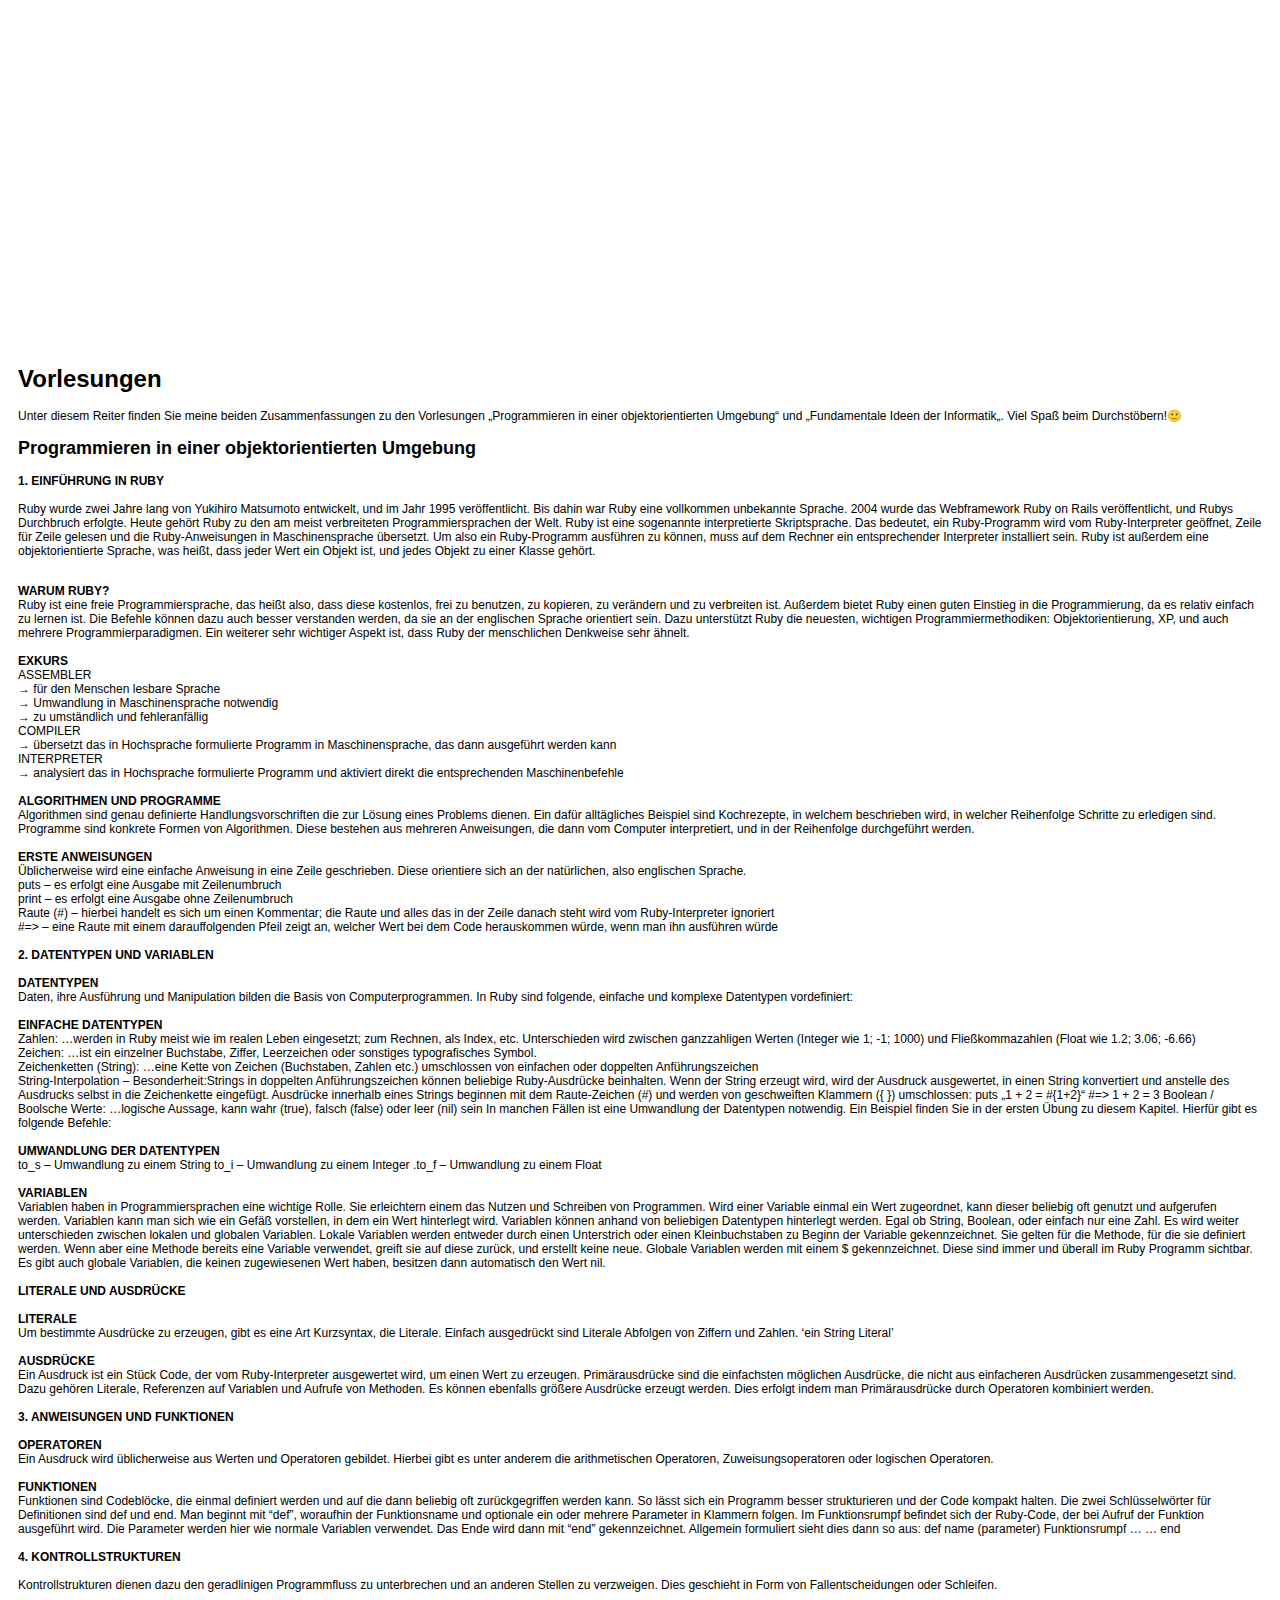
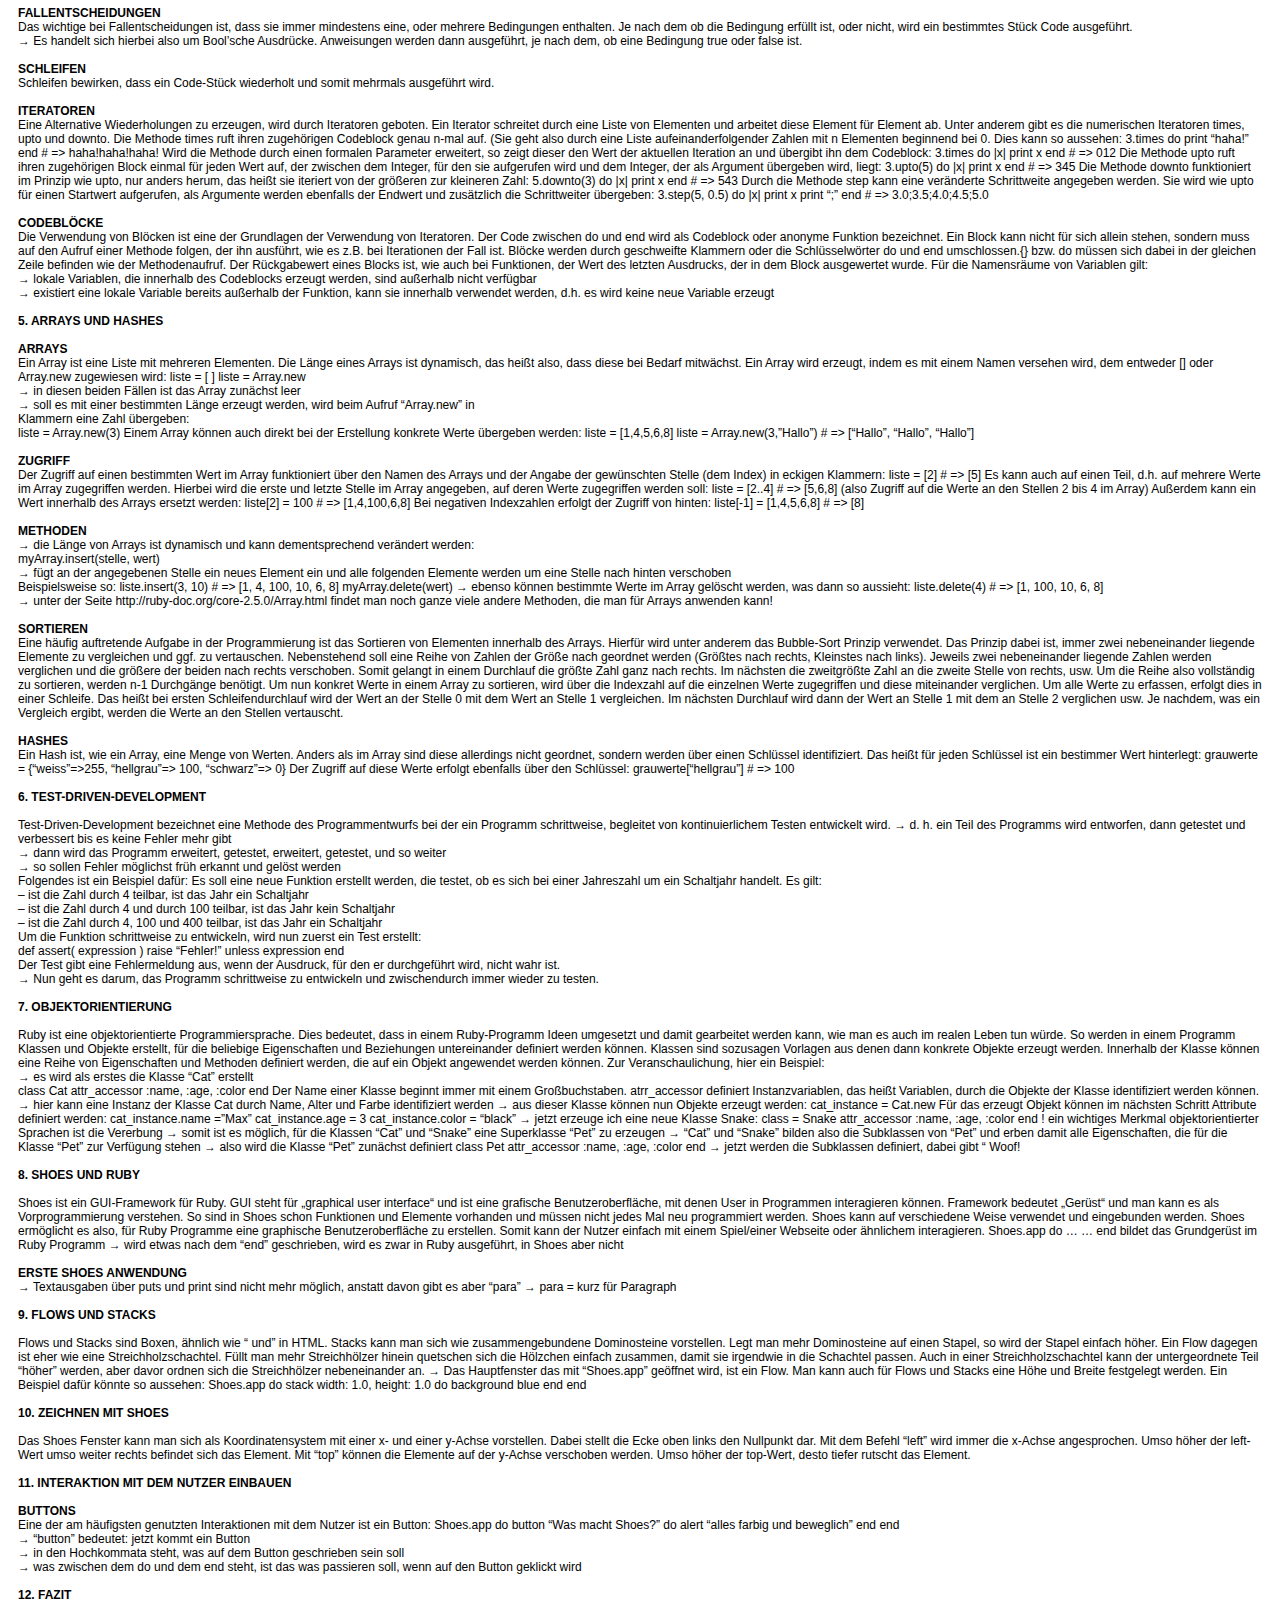
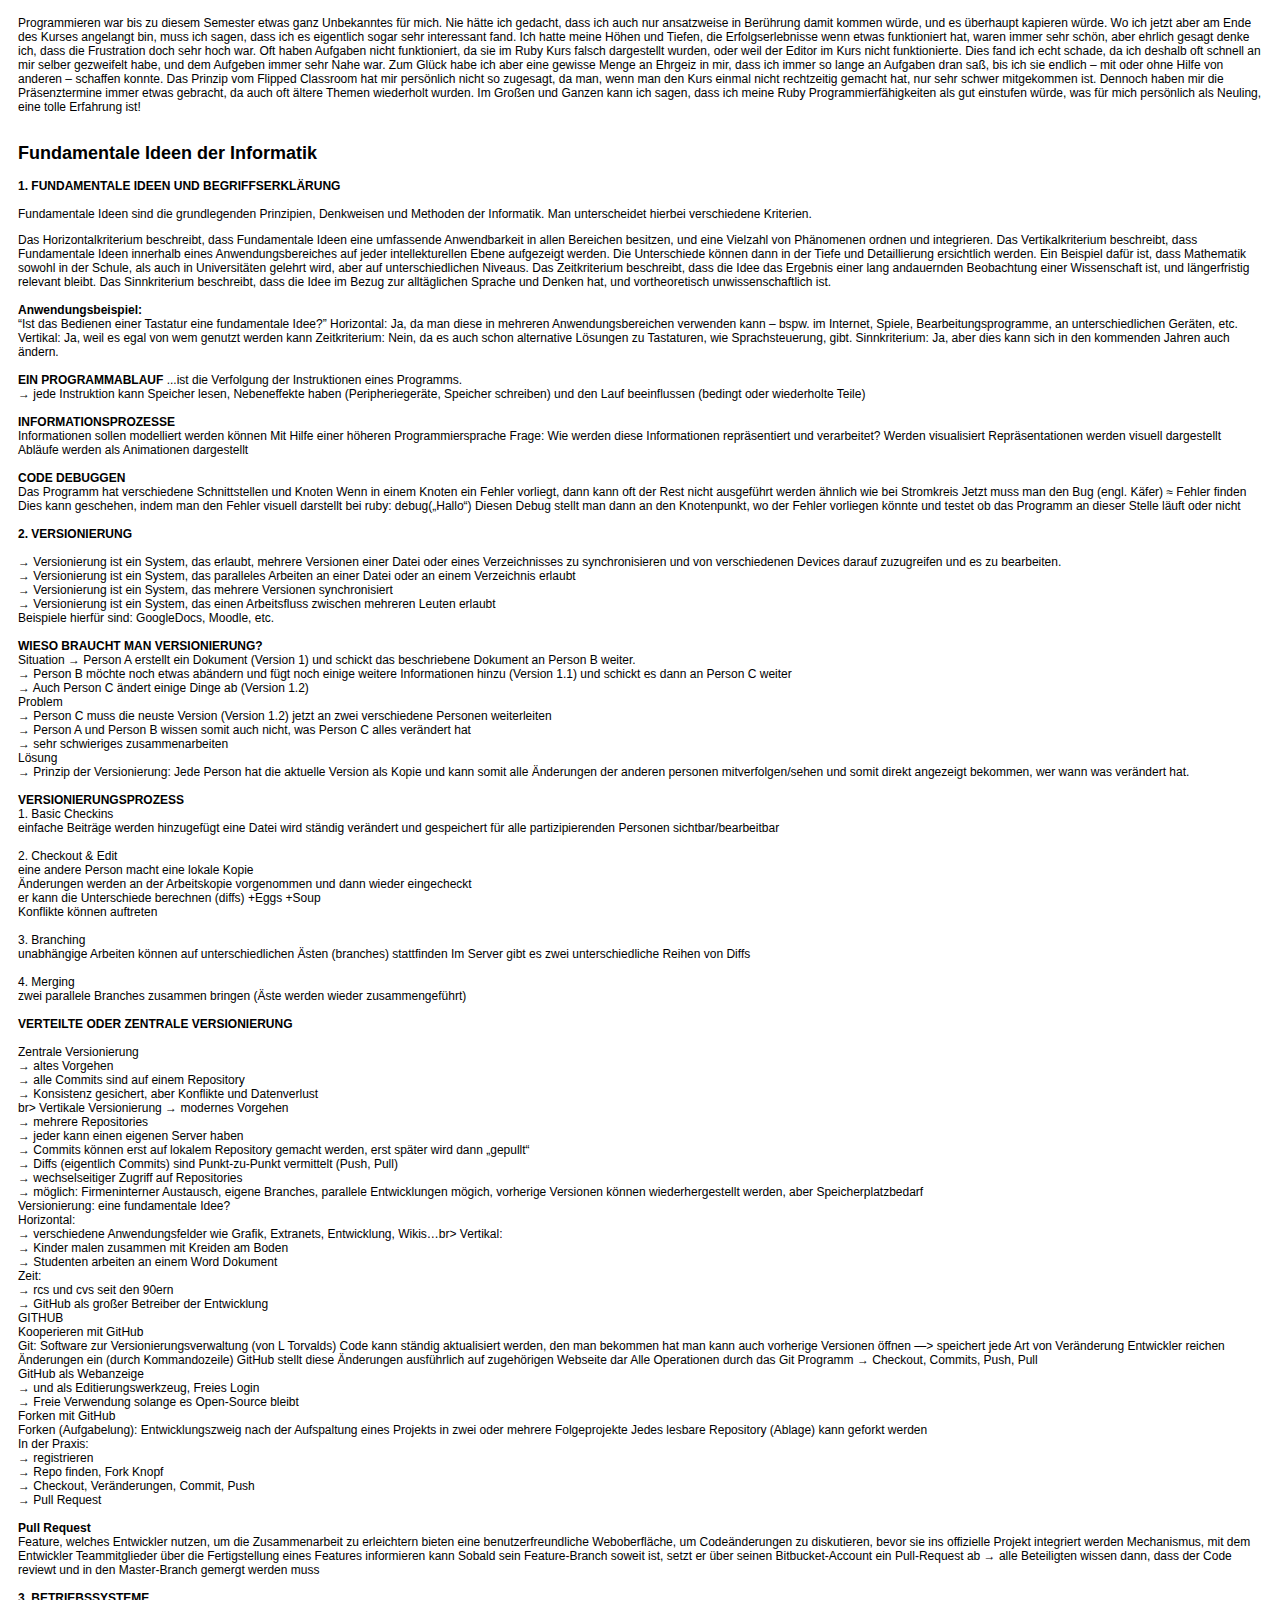
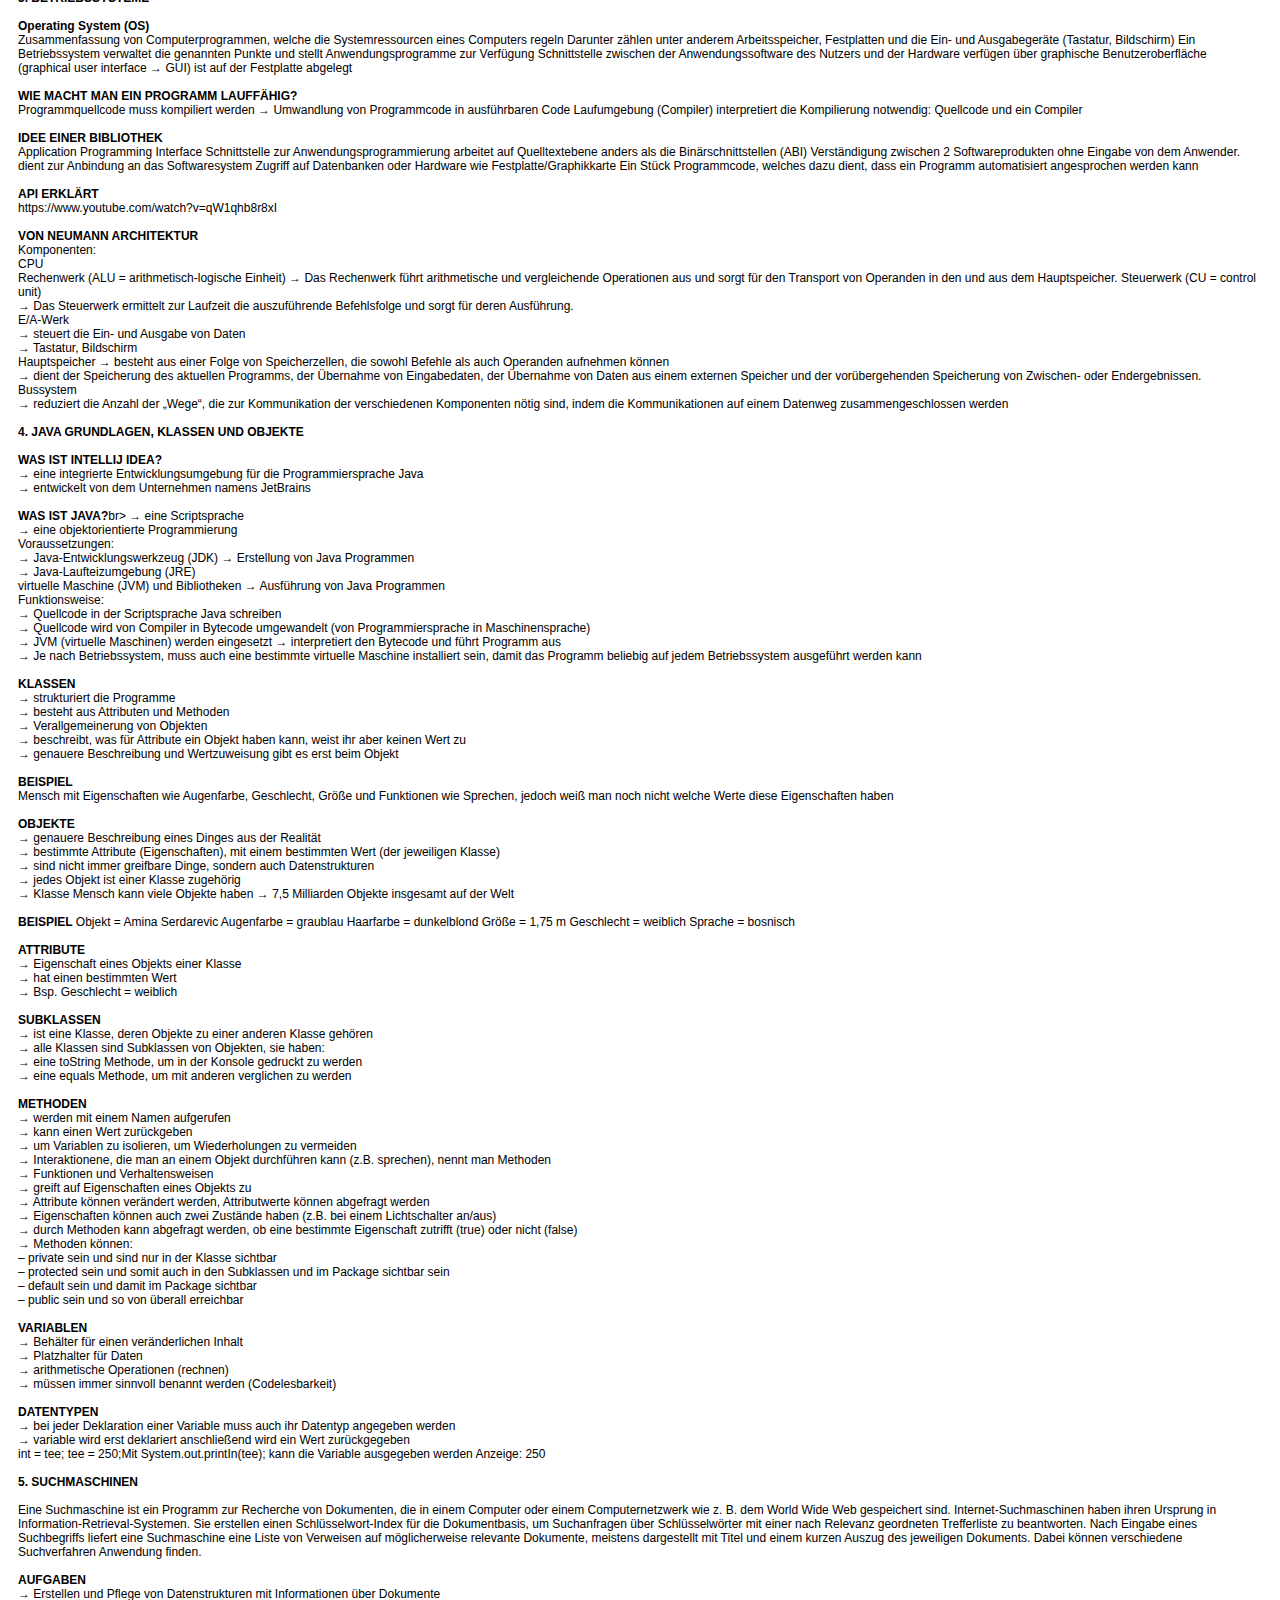
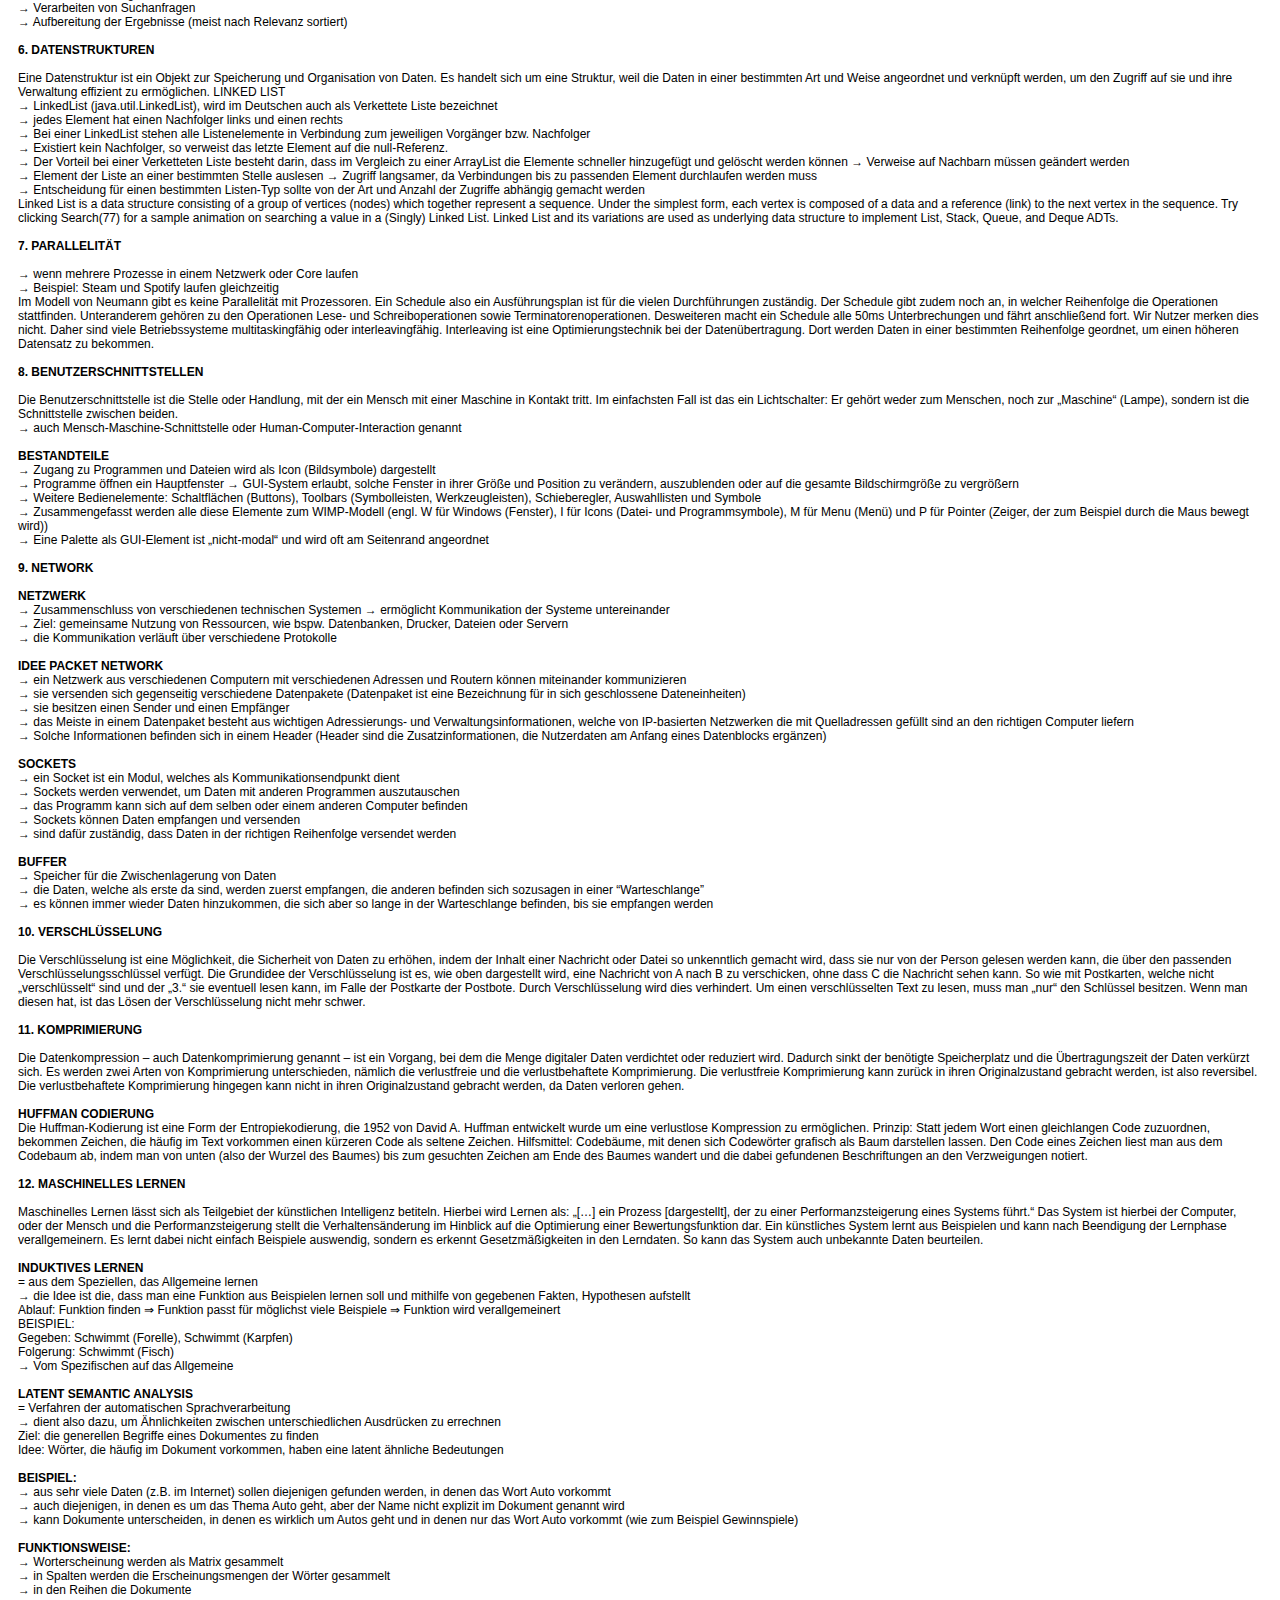
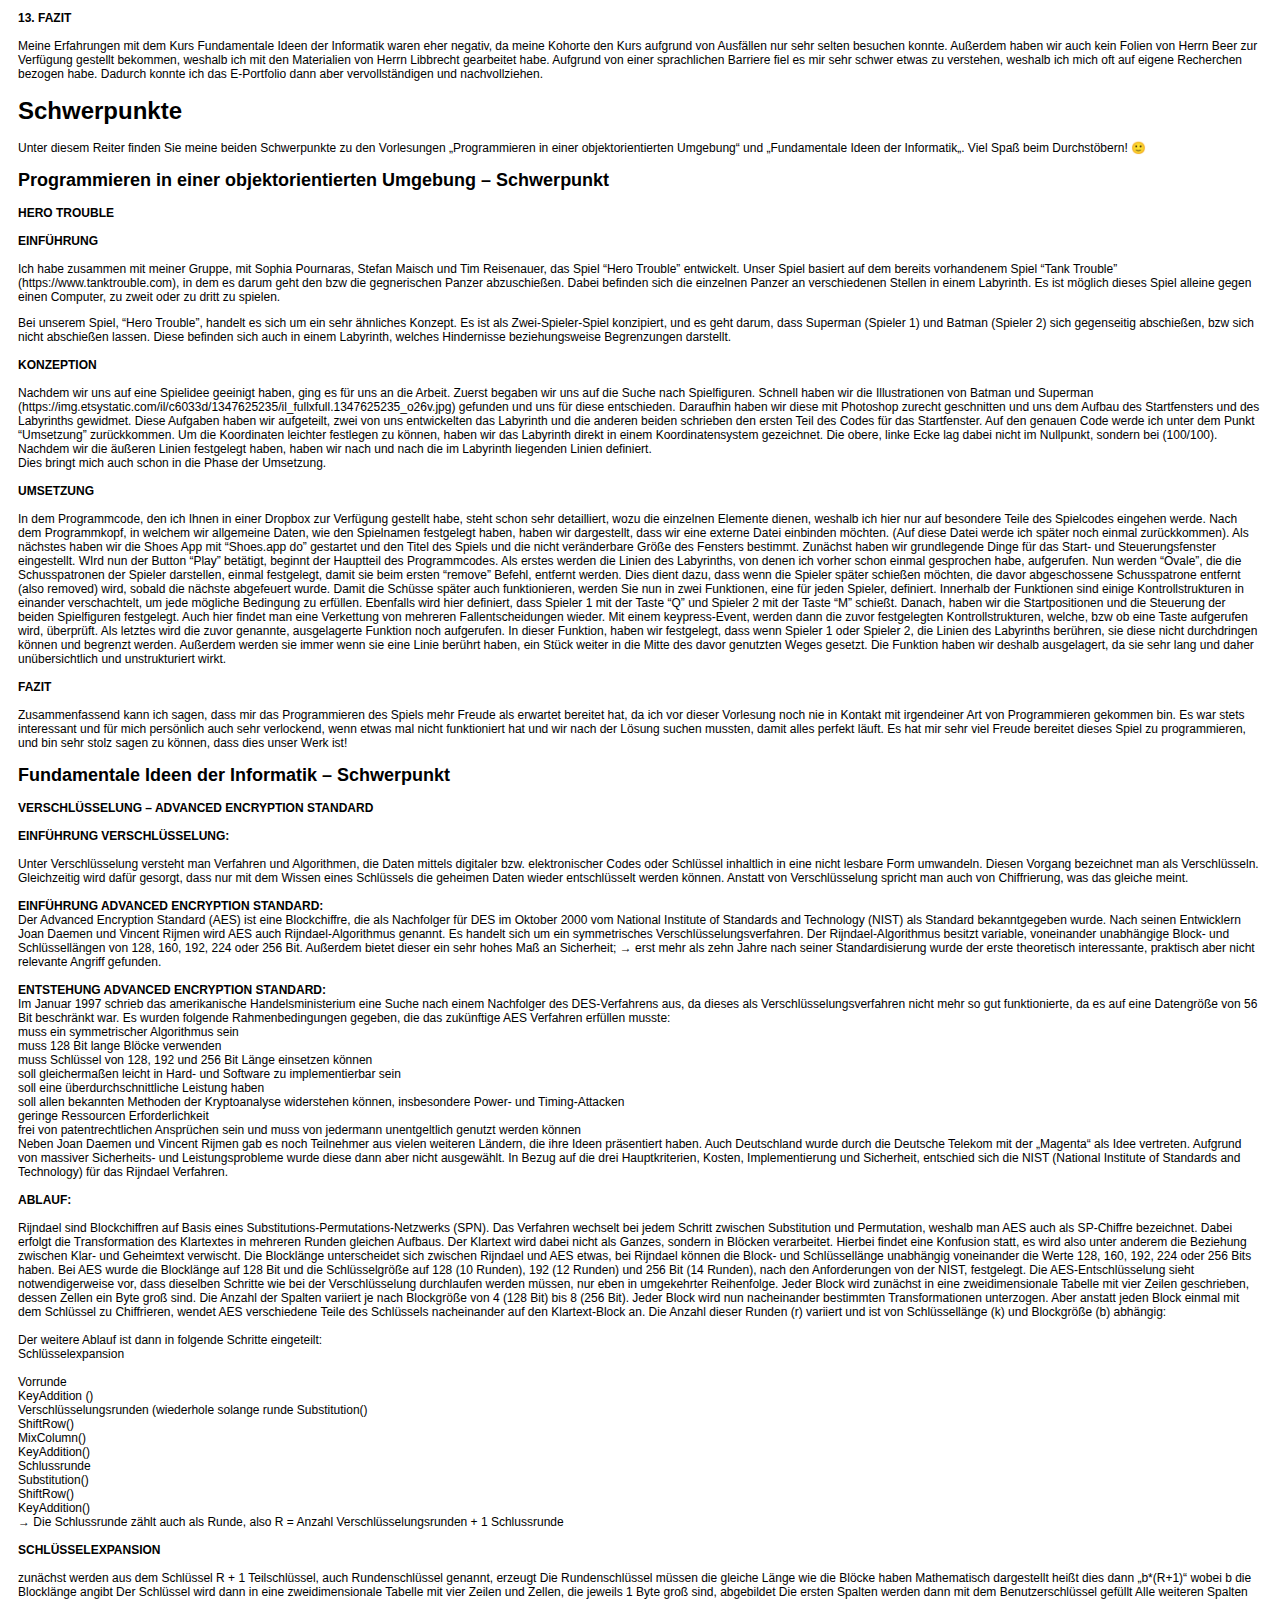
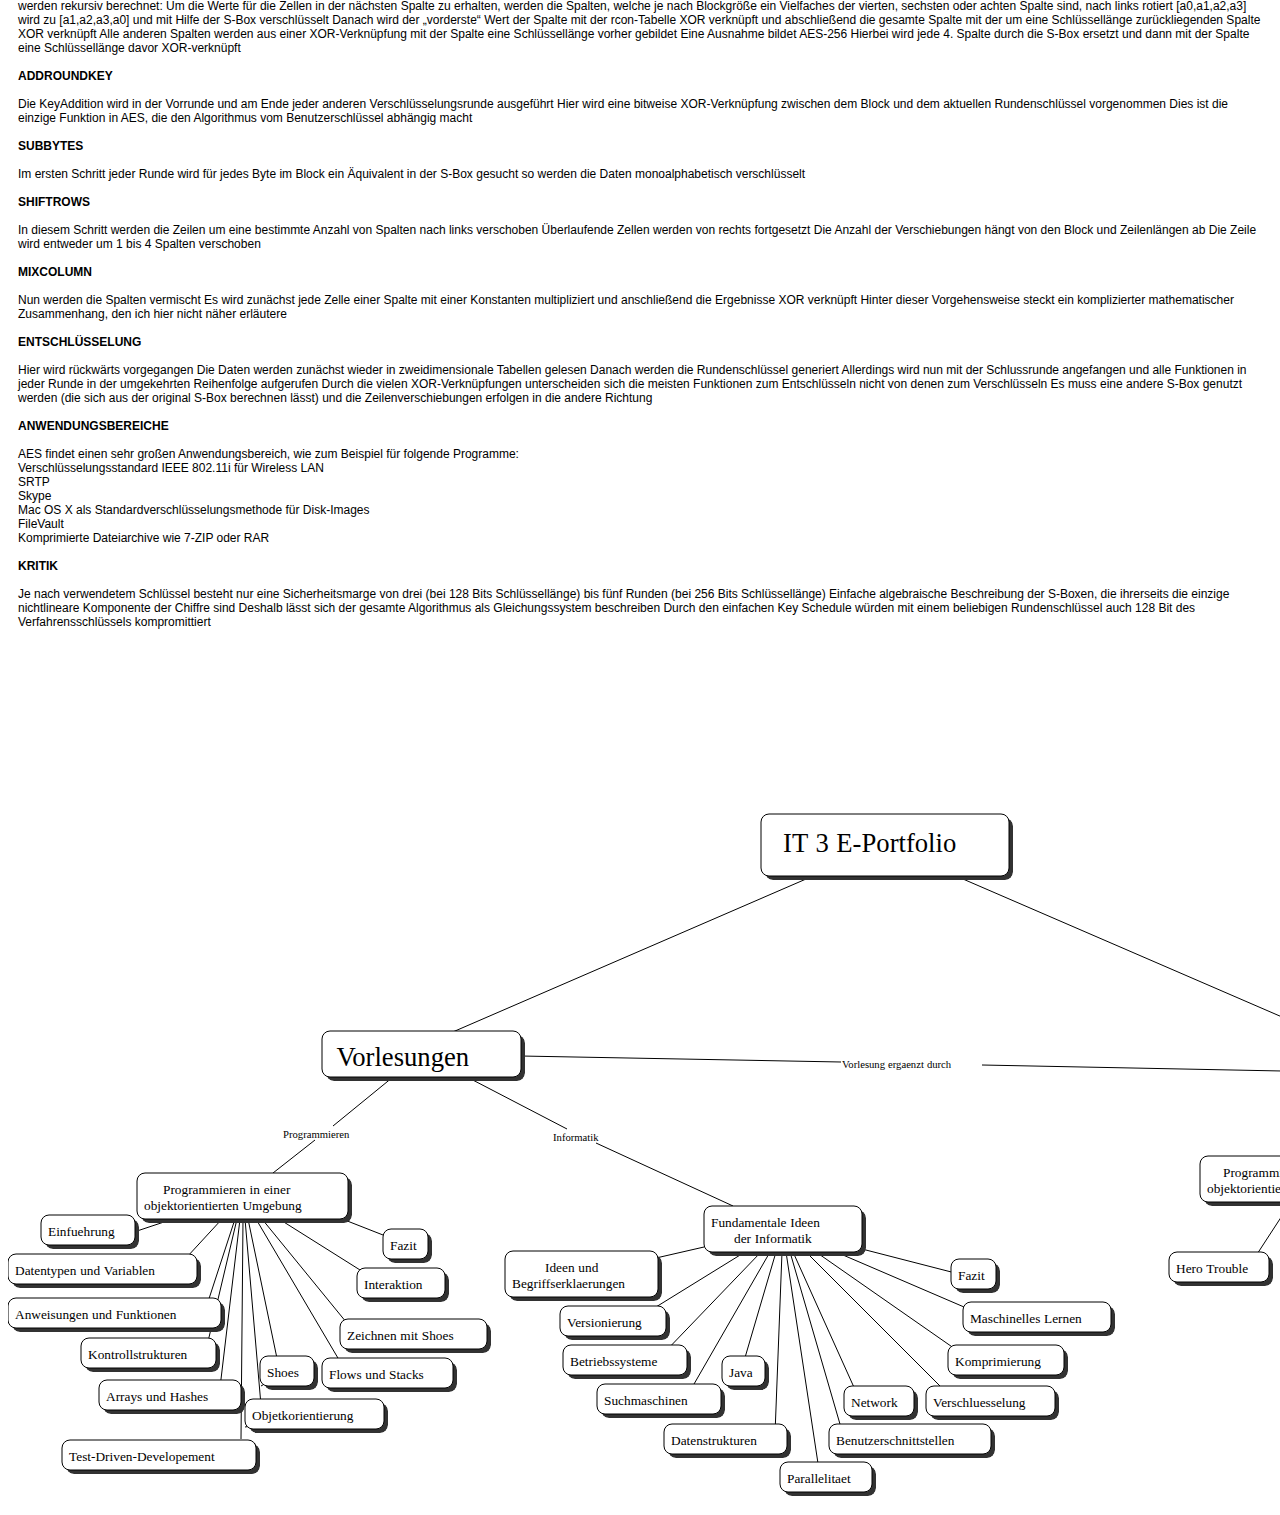
==== commit 37af1e05: "Update index.html" ====
--- a/index.html
+++ b/index.html
@@ -886,1871 +886,986 @@
 
 <!-- Cmap Bereich -->
          
-
-<svg xmlns="http://www.w3.org/2000/svg" xmlns:xlink="http://www.w3.org/1999/xlink" width="1000px" height="400px" viewBox="0 0 1000 400" version="1.1">
-
+<svg version="1.1" xmlns="http://www.w3.org/2000/svg" xmlns:xlink="http://www.w3.org/1999/xlink" width="1874px" height="866px" style="background-color:#ffffff;">
 <!-- Connection Lines -->
-    <g>
-<symbol overflow="visible" id="glyph0-0">
-<path style="stroke:none;" d="M 0.671875 0 L 0.671875 -3.46875 L 4.671875 -3.46875 L 4.671875 0 Z M 1 -0.296875 L 4.34375 -0.296875 L 4.34375 -3.1875 L 1 -3.1875 Z M 1 -0.296875 "/>
-</symbol>
-<symbol overflow="visible" id="glyph0-1">
-<path style="stroke:none;" d="M 2.625 -2.578125 C 2.625 -2.421875 2.59375 -2.285156 2.53125 -2.171875 C 2.46875 -2.054688 2.390625 -1.957031 2.296875 -1.875 C 2.191406 -1.789062 2.078125 -1.707031 1.953125 -1.625 C 1.828125 -1.550781 1.691406 -1.476562 1.546875 -1.40625 L 1.546875 -0.90625 L 1.078125 -0.90625 L 1.078125 -1.59375 C 1.191406 -1.644531 1.3125 -1.703125 1.4375 -1.765625 C 1.570312 -1.835938 1.679688 -1.90625 1.765625 -1.96875 C 1.867188 -2.050781 1.945312 -2.132812 2 -2.21875 C 2.0625 -2.300781 2.09375 -2.40625 2.09375 -2.53125 C 2.09375 -2.707031 2.023438 -2.835938 1.890625 -2.921875 C 1.753906 -3.003906 1.582031 -3.046875 1.375 -3.046875 C 1.1875 -3.046875 1.007812 -3.019531 0.84375 -2.96875 C 0.675781 -2.914062 0.539062 -2.863281 0.4375 -2.8125 L 0.421875 -2.8125 L 0.421875 -3.265625 C 0.535156 -3.304688 0.6875 -3.34375 0.875 -3.375 C 1.0625 -3.414062 1.238281 -3.4375 1.40625 -3.4375 C 1.78125 -3.4375 2.078125 -3.351562 2.296875 -3.1875 C 2.515625 -3.03125 2.625 -2.828125 2.625 -2.578125 Z M 1.59375 0 L 1.0625 0 L 1.0625 -0.46875 L 1.59375 -0.46875 Z M 1.59375 0 "/>
-</symbol>
-<symbol overflow="visible" id="glyph0-2">
-<path style="stroke:none;" d="M 3.0625 -2.34375 C 3.0625 -2.195312 3.03125 -2.054688 2.96875 -1.921875 C 2.914062 -1.796875 2.832031 -1.6875 2.71875 -1.59375 C 2.582031 -1.476562 2.421875 -1.390625 2.234375 -1.328125 C 2.054688 -1.273438 1.832031 -1.25 1.5625 -1.25 L 1.03125 -1.25 L 1.03125 0 L 0.515625 0 L 0.515625 -3.359375 L 1.578125 -3.359375 C 1.804688 -3.359375 2 -3.34375 2.15625 -3.3125 C 2.320312 -3.28125 2.46875 -3.226562 2.59375 -3.15625 C 2.75 -3.070312 2.863281 -2.960938 2.9375 -2.828125 C 3.019531 -2.703125 3.0625 -2.539062 3.0625 -2.34375 Z M 2.53125 -2.328125 C 2.53125 -2.453125 2.503906 -2.554688 2.453125 -2.640625 C 2.410156 -2.722656 2.335938 -2.789062 2.234375 -2.84375 C 2.148438 -2.894531 2.054688 -2.929688 1.953125 -2.953125 C 1.847656 -2.972656 1.710938 -2.984375 1.546875 -2.984375 L 1.03125 -2.984375 L 1.03125 -1.640625 L 1.46875 -1.640625 C 1.675781 -1.640625 1.84375 -1.65625 1.96875 -1.6875 C 2.101562 -1.71875 2.210938 -1.769531 2.296875 -1.84375 C 2.378906 -1.914062 2.4375 -1.988281 2.46875 -2.0625 C 2.507812 -2.144531 2.53125 -2.234375 2.53125 -2.328125 Z M 2.53125 -2.328125 "/>
-</symbol>
-<symbol overflow="visible" id="glyph0-3">
-<path style="stroke:none;" d="M 2.296875 -2.0625 L 2.28125 -2.0625 C 2.207031 -2.070312 2.132812 -2.082031 2.0625 -2.09375 C 1.988281 -2.101562 1.90625 -2.109375 1.8125 -2.109375 C 1.664062 -2.109375 1.519531 -2.078125 1.375 -2.015625 C 1.238281 -1.953125 1.101562 -1.878906 0.96875 -1.796875 L 0.96875 0 L 0.484375 0 L 0.484375 -2.515625 L 0.96875 -2.515625 L 0.96875 -2.15625 C 1.164062 -2.289062 1.335938 -2.382812 1.484375 -2.4375 C 1.640625 -2.488281 1.789062 -2.515625 1.9375 -2.515625 C 2.03125 -2.515625 2.09375 -2.515625 2.125 -2.515625 C 2.164062 -2.515625 2.222656 -2.507812 2.296875 -2.5 Z M 2.296875 -2.0625 "/>
-</symbol>
-<symbol overflow="visible" id="glyph0-4">
-<path style="stroke:none;" d="M 2.96875 -1.265625 C 2.96875 -0.847656 2.84375 -0.519531 2.59375 -0.28125 C 2.351562 -0.0507812 2.03125 0.0625 1.625 0.0625 C 1.207031 0.0625 0.878906 -0.0507812 0.640625 -0.28125 C 0.398438 -0.519531 0.28125 -0.847656 0.28125 -1.265625 C 0.28125 -1.671875 0.398438 -1.992188 0.640625 -2.234375 C 0.878906 -2.472656 1.207031 -2.59375 1.625 -2.59375 C 2.03125 -2.59375 2.351562 -2.472656 2.59375 -2.234375 C 2.84375 -1.992188 2.96875 -1.671875 2.96875 -1.265625 Z M 2.453125 -1.265625 C 2.453125 -1.585938 2.378906 -1.828125 2.234375 -1.984375 C 2.085938 -2.148438 1.882812 -2.234375 1.625 -2.234375 C 1.351562 -2.234375 1.144531 -2.148438 1 -1.984375 C 0.851562 -1.828125 0.78125 -1.585938 0.78125 -1.265625 C 0.78125 -0.941406 0.851562 -0.695312 1 -0.53125 C 1.144531 -0.375 1.351562 -0.296875 1.625 -0.296875 C 1.882812 -0.296875 2.085938 -0.375 2.234375 -0.53125 C 2.378906 -0.695312 2.453125 -0.941406 2.453125 -1.265625 Z M 2.453125 -1.265625 "/>
-</symbol>
-<symbol overflow="visible" id="glyph0-5">
-<path style="stroke:none;" d="M 2.84375 -0.28125 C 2.84375 0.144531 2.726562 0.457031 2.5 0.65625 C 2.28125 0.851562 1.9375 0.953125 1.46875 0.953125 C 1.3125 0.953125 1.160156 0.941406 1.015625 0.921875 C 0.867188 0.910156 0.726562 0.882812 0.59375 0.84375 L 0.59375 0.40625 L 0.609375 0.40625 C 0.691406 0.4375 0.816406 0.472656 0.984375 0.515625 C 1.160156 0.554688 1.335938 0.578125 1.515625 0.578125 C 1.679688 0.578125 1.816406 0.554688 1.921875 0.515625 C 2.035156 0.484375 2.125 0.4375 2.1875 0.375 C 2.25 0.320312 2.289062 0.253906 2.3125 0.171875 C 2.34375 0.0859375 2.359375 -0.00390625 2.359375 -0.109375 L 2.359375 -0.34375 C 2.210938 -0.238281 2.070312 -0.160156 1.9375 -0.109375 C 1.800781 -0.0546875 1.628906 -0.03125 1.421875 -0.03125 C 1.066406 -0.03125 0.785156 -0.140625 0.578125 -0.359375 C 0.378906 -0.578125 0.28125 -0.882812 0.28125 -1.28125 C 0.28125 -1.5 0.316406 -1.6875 0.390625 -1.84375 C 0.460938 -2 0.554688 -2.132812 0.671875 -2.25 C 0.785156 -2.363281 0.921875 -2.445312 1.078125 -2.5 C 1.242188 -2.5625 1.410156 -2.59375 1.578125 -2.59375 C 1.742188 -2.59375 1.882812 -2.578125 2 -2.546875 C 2.113281 -2.515625 2.234375 -2.472656 2.359375 -2.421875 L 2.390625 -2.515625 L 2.84375 -2.515625 Z M 2.359375 -0.6875 L 2.359375 -2.0625 C 2.222656 -2.113281 2.097656 -2.148438 1.984375 -2.171875 C 1.878906 -2.191406 1.769531 -2.203125 1.65625 -2.203125 C 1.382812 -2.203125 1.171875 -2.125 1.015625 -1.96875 C 0.859375 -1.8125 0.78125 -1.585938 0.78125 -1.296875 C 0.78125 -1.015625 0.835938 -0.800781 0.953125 -0.65625 C 1.066406 -0.507812 1.257812 -0.4375 1.53125 -0.4375 C 1.675781 -0.4375 1.816406 -0.457031 1.953125 -0.5 C 2.097656 -0.550781 2.234375 -0.613281 2.359375 -0.6875 Z M 2.359375 -0.6875 "/>
-</symbol>
-<symbol overflow="visible" id="glyph0-6">
-<path style="stroke:none;" d="M 2.75 0 L 2.265625 0 L 2.265625 -0.265625 C 2.210938 -0.242188 2.148438 -0.207031 2.078125 -0.15625 C 2.003906 -0.113281 1.9375 -0.078125 1.875 -0.046875 C 1.789062 -0.015625 1.691406 0.0078125 1.578125 0.03125 C 1.472656 0.0507812 1.351562 0.0625 1.21875 0.0625 C 0.945312 0.0625 0.71875 -0.0078125 0.53125 -0.15625 C 0.351562 -0.300781 0.265625 -0.492188 0.265625 -0.734375 C 0.265625 -0.921875 0.3125 -1.070312 0.40625 -1.1875 C 0.507812 -1.3125 0.644531 -1.40625 0.8125 -1.46875 C 0.988281 -1.539062 1.203125 -1.585938 1.453125 -1.609375 C 1.703125 -1.640625 1.972656 -1.660156 2.265625 -1.671875 L 2.265625 -1.734375 C 2.265625 -1.828125 2.242188 -1.90625 2.203125 -1.96875 C 2.160156 -2.03125 2.101562 -2.082031 2.03125 -2.125 C 1.957031 -2.15625 1.875 -2.175781 1.78125 -2.1875 C 1.6875 -2.195312 1.585938 -2.203125 1.484375 -2.203125 C 1.347656 -2.203125 1.203125 -2.1875 1.046875 -2.15625 C 0.890625 -2.132812 0.726562 -2.09375 0.5625 -2.03125 L 0.53125 -2.03125 L 0.53125 -2.46875 C 0.625 -2.488281 0.757812 -2.507812 0.9375 -2.53125 C 1.125 -2.5625 1.304688 -2.578125 1.484375 -2.578125 C 1.679688 -2.578125 1.859375 -2.5625 2.015625 -2.53125 C 2.171875 -2.507812 2.300781 -2.460938 2.40625 -2.390625 C 2.519531 -2.316406 2.601562 -2.222656 2.65625 -2.109375 C 2.71875 -2.003906 2.75 -1.875 2.75 -1.71875 Z M 2.265625 -0.625 L 2.265625 -1.328125 C 2.109375 -1.316406 1.925781 -1.300781 1.71875 -1.28125 C 1.519531 -1.269531 1.363281 -1.25 1.25 -1.21875 C 1.101562 -1.1875 0.988281 -1.132812 0.90625 -1.0625 C 0.820312 -0.988281 0.78125 -0.890625 0.78125 -0.765625 C 0.78125 -0.617188 0.828125 -0.507812 0.921875 -0.4375 C 1.023438 -0.363281 1.179688 -0.328125 1.390625 -0.328125 C 1.566406 -0.328125 1.722656 -0.351562 1.859375 -0.40625 C 2.003906 -0.46875 2.140625 -0.539062 2.265625 -0.625 Z M 2.265625 -0.625 "/>
-</symbol>
-<symbol overflow="visible" id="glyph0-7">
-<path style="stroke:none;" d="M 4.734375 0 L 4.25 0 L 4.25 -1.4375 C 4.25 -1.539062 4.242188 -1.644531 4.234375 -1.75 C 4.222656 -1.851562 4.195312 -1.929688 4.15625 -1.984375 C 4.113281 -2.054688 4.054688 -2.109375 3.984375 -2.140625 C 3.910156 -2.171875 3.800781 -2.1875 3.65625 -2.1875 C 3.519531 -2.1875 3.382812 -2.15625 3.25 -2.09375 C 3.113281 -2.039062 2.976562 -1.96875 2.84375 -1.875 C 2.84375 -1.832031 2.84375 -1.789062 2.84375 -1.75 C 2.851562 -1.707031 2.859375 -1.660156 2.859375 -1.609375 L 2.859375 0 L 2.359375 0 L 2.359375 -1.4375 C 2.359375 -1.550781 2.351562 -1.65625 2.34375 -1.75 C 2.332031 -1.851562 2.3125 -1.9375 2.28125 -2 C 2.238281 -2.0625 2.175781 -2.109375 2.09375 -2.140625 C 2.019531 -2.171875 1.914062 -2.1875 1.78125 -2.1875 C 1.644531 -2.1875 1.507812 -2.15625 1.375 -2.09375 C 1.238281 -2.039062 1.101562 -1.972656 0.96875 -1.890625 L 0.96875 0 L 0.484375 0 L 0.484375 -2.515625 L 0.96875 -2.515625 L 0.96875 -2.25 C 1.125 -2.351562 1.273438 -2.4375 1.421875 -2.5 C 1.578125 -2.5625 1.742188 -2.59375 1.921875 -2.59375 C 2.117188 -2.59375 2.285156 -2.554688 2.421875 -2.484375 C 2.554688 -2.410156 2.660156 -2.3125 2.734375 -2.1875 C 2.929688 -2.332031 3.109375 -2.4375 3.265625 -2.5 C 3.429688 -2.5625 3.609375 -2.59375 3.796875 -2.59375 C 4.117188 -2.59375 4.351562 -2.507812 4.5 -2.34375 C 4.65625 -2.175781 4.734375 -1.941406 4.734375 -1.640625 Z M 4.734375 0 "/>
-</symbol>
-<symbol overflow="visible" id="glyph0-8">
-<path style="stroke:none;" d="M 1.015625 -2.9375 L 0.453125 -2.9375 L 0.453125 -3.390625 L 1.015625 -3.390625 Z M 0.984375 0 L 0.484375 0 L 0.484375 -2.515625 L 0.984375 -2.515625 Z M 0.984375 0 "/>
-</symbol>
-<symbol overflow="visible" id="glyph0-9">
-<path style="stroke:none;" d="M 2.921875 -1.21875 L 0.78125 -1.21875 C 0.78125 -1.0625 0.804688 -0.925781 0.859375 -0.8125 C 0.910156 -0.695312 0.984375 -0.601562 1.078125 -0.53125 C 1.171875 -0.457031 1.28125 -0.398438 1.40625 -0.359375 C 1.53125 -0.328125 1.664062 -0.3125 1.8125 -0.3125 C 2.007812 -0.3125 2.207031 -0.34375 2.40625 -0.40625 C 2.613281 -0.476562 2.757812 -0.546875 2.84375 -0.609375 L 2.859375 -0.609375 L 2.859375 -0.15625 C 2.691406 -0.09375 2.519531 -0.0390625 2.34375 0 C 2.175781 0.0390625 2 0.0625 1.8125 0.0625 C 1.332031 0.0625 0.957031 -0.0507812 0.6875 -0.28125 C 0.414062 -0.507812 0.28125 -0.832031 0.28125 -1.25 C 0.28125 -1.65625 0.410156 -1.976562 0.671875 -2.21875 C 0.929688 -2.46875 1.269531 -2.59375 1.6875 -2.59375 C 2.082031 -2.59375 2.382812 -2.492188 2.59375 -2.296875 C 2.8125 -2.097656 2.921875 -1.816406 2.921875 -1.453125 Z M 2.4375 -1.546875 C 2.4375 -1.765625 2.375 -1.9375 2.25 -2.0625 C 2.125 -2.1875 1.929688 -2.25 1.671875 -2.25 C 1.398438 -2.25 1.1875 -2.179688 1.03125 -2.046875 C 0.882812 -1.910156 0.800781 -1.742188 0.78125 -1.546875 Z M 2.4375 -1.546875 "/>
-</symbol>
-<symbol overflow="visible" id="glyph0-10">
-<path style="stroke:none;" d="M 2.921875 0 L 2.421875 0 L 2.421875 -1.4375 C 2.421875 -1.550781 2.410156 -1.660156 2.390625 -1.765625 C 2.378906 -1.867188 2.351562 -1.945312 2.3125 -2 C 2.269531 -2.0625 2.207031 -2.109375 2.125 -2.140625 C 2.050781 -2.171875 1.945312 -2.1875 1.8125 -2.1875 C 1.675781 -2.1875 1.535156 -2.15625 1.390625 -2.09375 C 1.242188 -2.039062 1.101562 -1.972656 0.96875 -1.890625 L 0.96875 0 L 0.484375 0 L 0.484375 -2.515625 L 0.96875 -2.515625 L 0.96875 -2.25 C 1.125 -2.351562 1.28125 -2.4375 1.4375 -2.5 C 1.601562 -2.5625 1.773438 -2.59375 1.953125 -2.59375 C 2.265625 -2.59375 2.503906 -2.507812 2.671875 -2.34375 C 2.835938 -2.175781 2.921875 -1.941406 2.921875 -1.640625 Z M 2.921875 0 "/>
-</symbol>
-<symbol overflow="visible" id="glyph0-11">
-<path style="stroke:none;" d="M 1.890625 0 L 0.359375 0 L 0.359375 -0.34375 L 0.859375 -0.34375 L 0.859375 -3.015625 L 0.359375 -3.015625 L 0.359375 -3.359375 L 1.890625 -3.359375 L 1.890625 -3.015625 L 1.390625 -3.015625 L 1.390625 -0.34375 L 1.890625 -0.34375 Z M 1.890625 0 "/>
-</symbol>
-<symbol overflow="visible" id="glyph0-12">
-<path style="stroke:none;" d="M 2.046875 -3.109375 L 2.03125 -3.109375 C 1.96875 -3.117188 1.894531 -3.128906 1.8125 -3.140625 C 1.726562 -3.160156 1.648438 -3.171875 1.578125 -3.171875 C 1.367188 -3.171875 1.21875 -3.128906 1.125 -3.046875 C 1.03125 -2.960938 0.984375 -2.816406 0.984375 -2.609375 L 0.984375 -2.515625 L 1.875 -2.515625 L 1.875 -2.171875 L 1 -2.171875 L 1 0 L 0.515625 0 L 0.515625 -2.171875 L 0.171875 -2.171875 L 0.171875 -2.515625 L 0.515625 -2.515625 L 0.515625 -2.609375 C 0.515625 -2.910156 0.597656 -3.140625 0.765625 -3.296875 C 0.941406 -3.453125 1.191406 -3.53125 1.515625 -3.53125 C 1.617188 -3.53125 1.710938 -3.523438 1.796875 -3.515625 C 1.890625 -3.515625 1.972656 -3.503906 2.046875 -3.484375 Z M 2.046875 -3.109375 "/>
-</symbol>
-<symbol overflow="visible" id="glyph0-13">
-<path style="stroke:none;" d="M 2 -0.015625 C 1.90625 0.00390625 1.800781 0.0195312 1.6875 0.03125 C 1.582031 0.0390625 1.488281 0.046875 1.40625 0.046875 C 1.101562 0.046875 0.875 -0.0195312 0.71875 -0.15625 C 0.570312 -0.289062 0.5 -0.515625 0.5 -0.828125 L 0.5 -2.171875 L 0.15625 -2.171875 L 0.15625 -2.515625 L 0.5 -2.515625 L 0.5 -3.25 L 0.984375 -3.25 L 0.984375 -2.515625 L 2 -2.515625 L 2 -2.171875 L 0.984375 -2.171875 L 0.984375 -1.015625 C 0.984375 -0.878906 0.984375 -0.773438 0.984375 -0.703125 C 0.992188 -0.628906 1.019531 -0.5625 1.0625 -0.5 C 1.101562 -0.4375 1.15625 -0.390625 1.21875 -0.359375 C 1.289062 -0.335938 1.394531 -0.328125 1.53125 -0.328125 C 1.613281 -0.328125 1.695312 -0.335938 1.78125 -0.359375 C 1.863281 -0.378906 1.925781 -0.394531 1.96875 -0.40625 L 2 -0.40625 Z M 2 -0.015625 "/>
-</symbol>
-<symbol overflow="visible" id="glyph0-14">
-<path style="stroke:none;" d="M 3.125 0 L 2.484375 0 L 1.3125 -1.109375 L 1 -0.84375 L 1 0 L 0.5 0 L 0.5 -3.515625 L 1 -3.515625 L 1 -1.265625 L 2.40625 -2.515625 L 3.03125 -2.515625 L 1.671875 -1.359375 Z M 3.125 0 "/>
-</symbol>
-<symbol overflow="visible" id="glyph0-15">
-<path style="stroke:none;" d="M 3.578125 -3.359375 L 2.171875 0 L 1.484375 0 L 0.0625 -3.359375 L 0.625 -3.359375 L 1.84375 -0.40625 L 3.0625 -3.359375 Z M 3.578125 -3.359375 "/>
-</symbol>
-<symbol overflow="visible" id="glyph0-16">
-<path style="stroke:none;" d="M 0.984375 0 L 0.484375 0 L 0.484375 -3.515625 L 0.984375 -3.515625 Z M 0.984375 0 "/>
-</symbol>
-<symbol overflow="visible" id="glyph0-17">
-<path style="stroke:none;" d="M 2.5625 -0.734375 C 2.5625 -0.492188 2.453125 -0.300781 2.234375 -0.15625 C 2.015625 -0.0078125 1.710938 0.0625 1.328125 0.0625 C 1.117188 0.0625 0.921875 0.0390625 0.734375 0 C 0.554688 -0.0507812 0.40625 -0.101562 0.28125 -0.15625 L 0.28125 -0.625 L 0.3125 -0.625 C 0.46875 -0.519531 0.640625 -0.4375 0.828125 -0.375 C 1.015625 -0.320312 1.195312 -0.296875 1.375 -0.296875 C 1.59375 -0.296875 1.757812 -0.328125 1.875 -0.390625 C 2 -0.453125 2.0625 -0.546875 2.0625 -0.671875 C 2.0625 -0.773438 2.03125 -0.851562 1.96875 -0.90625 C 1.894531 -0.945312 1.765625 -0.988281 1.578125 -1.03125 C 1.515625 -1.039062 1.425781 -1.054688 1.3125 -1.078125 C 1.195312 -1.097656 1.09375 -1.117188 1 -1.140625 C 0.75 -1.191406 0.566406 -1.273438 0.453125 -1.390625 C 0.347656 -1.503906 0.296875 -1.644531 0.296875 -1.8125 C 0.296875 -1.914062 0.320312 -2.015625 0.375 -2.109375 C 0.425781 -2.203125 0.5 -2.285156 0.59375 -2.359375 C 0.695312 -2.421875 0.820312 -2.472656 0.96875 -2.515625 C 1.125 -2.554688 1.296875 -2.578125 1.484375 -2.578125 C 1.648438 -2.578125 1.820312 -2.554688 2 -2.515625 C 2.175781 -2.484375 2.328125 -2.441406 2.453125 -2.390625 L 2.453125 -1.9375 L 2.421875 -1.9375 C 2.296875 -2.019531 2.144531 -2.085938 1.96875 -2.140625 C 1.789062 -2.191406 1.613281 -2.21875 1.4375 -2.21875 C 1.257812 -2.21875 1.109375 -2.1875 0.984375 -2.125 C 0.859375 -2.070312 0.796875 -1.988281 0.796875 -1.875 C 0.796875 -1.769531 0.832031 -1.691406 0.90625 -1.640625 C 0.976562 -1.585938 1.097656 -1.539062 1.265625 -1.5 C 1.359375 -1.488281 1.457031 -1.472656 1.5625 -1.453125 C 1.675781 -1.429688 1.773438 -1.414062 1.859375 -1.40625 C 2.078125 -1.351562 2.25 -1.273438 2.375 -1.171875 C 2.5 -1.054688 2.5625 -0.910156 2.5625 -0.734375 Z M 2.5625 -0.734375 "/>
-</symbol>
-<symbol overflow="visible" id="glyph0-18">
-<path style="stroke:none;" d="M 2.90625 0 L 2.40625 0 L 2.40625 -0.28125 C 2.238281 -0.164062 2.078125 -0.078125 1.921875 -0.015625 C 1.773438 0.0351562 1.613281 0.0625 1.4375 0.0625 C 1.125 0.0625 0.882812 -0.015625 0.71875 -0.171875 C 0.550781 -0.335938 0.46875 -0.578125 0.46875 -0.890625 L 0.46875 -2.515625 L 0.953125 -2.515625 L 0.953125 -1.09375 C 0.953125 -0.957031 0.957031 -0.84375 0.96875 -0.75 C 0.988281 -0.664062 1.019531 -0.59375 1.0625 -0.53125 C 1.101562 -0.457031 1.160156 -0.40625 1.234375 -0.375 C 1.316406 -0.34375 1.429688 -0.328125 1.578125 -0.328125 C 1.703125 -0.328125 1.835938 -0.351562 1.984375 -0.40625 C 2.140625 -0.46875 2.28125 -0.546875 2.40625 -0.640625 L 2.40625 -2.515625 L 2.90625 -2.515625 Z M 2.90625 0 "/>
-</symbol>
-<symbol overflow="visible" id="glyph0-19">
-<path style="stroke:none;" d="M 2.59375 0 L 0.25 0 L 0.25 -0.3125 L 1.9375 -2.171875 L 0.28125 -2.171875 L 0.28125 -2.515625 L 2.546875 -2.515625 L 2.546875 -2.21875 L 0.84375 -0.359375 L 2.59375 -0.359375 Z M 2.59375 0 "/>
-</symbol>
-<symbol overflow="visible" id="glyph0-20">
-<path style="stroke:none;" d="M 2.84375 0 L 2.359375 0 L 2.359375 -0.265625 C 2.210938 -0.160156 2.0625 -0.078125 1.90625 -0.015625 C 1.757812 0.0351562 1.597656 0.0625 1.421875 0.0625 C 1.066406 0.0625 0.785156 -0.0507812 0.578125 -0.28125 C 0.378906 -0.507812 0.28125 -0.828125 0.28125 -1.234375 C 0.28125 -1.453125 0.316406 -1.644531 0.390625 -1.8125 C 0.460938 -1.976562 0.554688 -2.117188 0.671875 -2.234375 C 0.785156 -2.347656 0.921875 -2.4375 1.078125 -2.5 C 1.242188 -2.5625 1.410156 -2.59375 1.578125 -2.59375 C 1.734375 -2.59375 1.867188 -2.578125 1.984375 -2.546875 C 2.097656 -2.523438 2.222656 -2.484375 2.359375 -2.421875 L 2.359375 -3.515625 L 2.84375 -3.515625 Z M 2.359375 -0.625 L 2.359375 -2.0625 C 2.222656 -2.113281 2.101562 -2.148438 2 -2.171875 C 1.894531 -2.191406 1.78125 -2.203125 1.65625 -2.203125 C 1.382812 -2.203125 1.171875 -2.117188 1.015625 -1.953125 C 0.859375 -1.785156 0.78125 -1.550781 0.78125 -1.25 C 0.78125 -0.945312 0.835938 -0.71875 0.953125 -0.5625 C 1.078125 -0.40625 1.269531 -0.328125 1.53125 -0.328125 C 1.675781 -0.328125 1.816406 -0.351562 1.953125 -0.40625 C 2.097656 -0.46875 2.234375 -0.539062 2.359375 -0.625 Z M 2.359375 -0.625 "/>
-</symbol>
-<symbol overflow="visible" id="glyph0-21">
-<path style="stroke:none;" d="M 2.640625 -0.15625 C 2.472656 -0.09375 2.316406 -0.0390625 2.171875 0 C 2.023438 0.0390625 1.867188 0.0625 1.703125 0.0625 C 1.492188 0.0625 1.300781 0.0351562 1.125 -0.015625 C 0.945312 -0.078125 0.796875 -0.160156 0.671875 -0.265625 C 0.546875 -0.367188 0.445312 -0.503906 0.375 -0.671875 C 0.3125 -0.835938 0.28125 -1.035156 0.28125 -1.265625 C 0.28125 -1.671875 0.410156 -1.988281 0.671875 -2.21875 C 0.929688 -2.457031 1.273438 -2.578125 1.703125 -2.578125 C 1.867188 -2.578125 2.03125 -2.554688 2.1875 -2.515625 C 2.351562 -2.472656 2.503906 -2.425781 2.640625 -2.375 L 2.640625 -1.90625 L 2.609375 -1.90625 C 2.460938 -2 2.304688 -2.070312 2.140625 -2.125 C 1.984375 -2.1875 1.832031 -2.21875 1.6875 -2.21875 C 1.40625 -2.21875 1.179688 -2.132812 1.015625 -1.96875 C 0.859375 -1.8125 0.78125 -1.578125 0.78125 -1.265625 C 0.78125 -0.953125 0.859375 -0.710938 1.015625 -0.546875 C 1.171875 -0.390625 1.394531 -0.3125 1.6875 -0.3125 C 1.78125 -0.3125 1.878906 -0.320312 1.984375 -0.34375 C 2.085938 -0.363281 2.179688 -0.394531 2.265625 -0.4375 C 2.335938 -0.46875 2.40625 -0.5 2.46875 -0.53125 C 2.53125 -0.570312 2.578125 -0.601562 2.609375 -0.625 L 2.640625 -0.625 Z M 2.640625 -0.15625 "/>
-</symbol>
-<symbol overflow="visible" id="glyph0-22">
-<path style="stroke:none;" d="M 2.921875 0 L 2.421875 0 L 2.421875 -1.4375 C 2.421875 -1.550781 2.410156 -1.660156 2.390625 -1.765625 C 2.378906 -1.867188 2.351562 -1.945312 2.3125 -2 C 2.269531 -2.0625 2.207031 -2.109375 2.125 -2.140625 C 2.050781 -2.171875 1.945312 -2.1875 1.8125 -2.1875 C 1.675781 -2.1875 1.535156 -2.15625 1.390625 -2.09375 C 1.242188 -2.039062 1.101562 -1.972656 0.96875 -1.890625 L 0.96875 0 L 0.484375 0 L 0.484375 -3.515625 L 0.96875 -3.515625 L 0.96875 -2.25 C 1.125 -2.351562 1.28125 -2.4375 1.4375 -2.5 C 1.601562 -2.5625 1.773438 -2.59375 1.953125 -2.59375 C 2.265625 -2.59375 2.503906 -2.507812 2.671875 -2.34375 C 2.835938 -2.175781 2.921875 -1.941406 2.921875 -1.640625 Z M 2.921875 0 "/>
-</symbol>
-<symbol overflow="visible" id="glyph1-0">
-<path style="stroke:none;" d="M 0.828125 0 L 0.828125 -4.34375 L 5.84375 -4.34375 L 5.84375 0 Z M 1.25 -0.359375 L 5.421875 -0.359375 L 5.421875 -3.96875 L 1.25 -3.96875 Z M 1.25 -0.359375 "/>
-</symbol>
-<symbol overflow="visible" id="glyph1-1">
-<path style="stroke:none;" d="M 4.171875 -1.203125 C 4.171875 -1.035156 4.125 -0.867188 4.03125 -0.703125 C 3.945312 -0.546875 3.828125 -0.414062 3.671875 -0.3125 C 3.503906 -0.1875 3.300781 -0.0859375 3.0625 -0.015625 C 2.832031 0.046875 2.554688 0.078125 2.234375 0.078125 C 1.878906 0.078125 1.5625 0.0507812 1.28125 0 C 1.007812 -0.0625 0.726562 -0.148438 0.4375 -0.265625 L 0.4375 -0.953125 L 0.484375 -0.953125 C 0.722656 -0.773438 1.003906 -0.640625 1.328125 -0.546875 C 1.648438 -0.453125 1.953125 -0.40625 2.234375 -0.40625 C 2.640625 -0.40625 2.953125 -0.46875 3.171875 -0.59375 C 3.390625 -0.726562 3.5 -0.90625 3.5 -1.125 C 3.5 -1.3125 3.445312 -1.445312 3.34375 -1.53125 C 3.238281 -1.625 3.078125 -1.691406 2.859375 -1.734375 C 2.703125 -1.773438 2.523438 -1.804688 2.328125 -1.828125 C 2.140625 -1.859375 1.941406 -1.890625 1.734375 -1.921875 C 1.304688 -2.003906 0.988281 -2.140625 0.78125 -2.328125 C 0.570312 -2.515625 0.46875 -2.765625 0.46875 -3.078125 C 0.46875 -3.429688 0.640625 -3.71875 0.984375 -3.9375 C 1.328125 -4.164062 1.757812 -4.28125 2.28125 -4.28125 C 2.625 -4.28125 2.9375 -4.25 3.21875 -4.1875 C 3.507812 -4.132812 3.765625 -4.066406 3.984375 -3.984375 L 3.984375 -3.328125 L 3.9375 -3.328125 C 3.75 -3.460938 3.503906 -3.570312 3.203125 -3.65625 C 2.898438 -3.75 2.59375 -3.796875 2.28125 -3.796875 C 1.9375 -3.796875 1.660156 -3.734375 1.453125 -3.609375 C 1.242188 -3.484375 1.140625 -3.320312 1.140625 -3.125 C 1.140625 -2.957031 1.191406 -2.820312 1.296875 -2.71875 C 1.398438 -2.613281 1.582031 -2.535156 1.84375 -2.484375 C 1.976562 -2.460938 2.175781 -2.429688 2.4375 -2.390625 C 2.695312 -2.359375 2.914062 -2.320312 3.09375 -2.28125 C 3.445312 -2.195312 3.710938 -2.070312 3.890625 -1.90625 C 4.078125 -1.738281 4.171875 -1.503906 4.171875 -1.203125 Z M 4.171875 -1.203125 "/>
-</symbol>
-<symbol overflow="visible" id="glyph1-2">
-<path style="stroke:none;" d="M 3.640625 0 L 3.03125 0 L 3.03125 -1.796875 C 3.03125 -1.941406 3.019531 -2.078125 3 -2.203125 C 2.976562 -2.328125 2.941406 -2.425781 2.890625 -2.5 C 2.835938 -2.582031 2.757812 -2.640625 2.65625 -2.671875 C 2.5625 -2.710938 2.429688 -2.734375 2.265625 -2.734375 C 2.097656 -2.734375 1.921875 -2.695312 1.734375 -2.625 C 1.554688 -2.550781 1.382812 -2.460938 1.21875 -2.359375 L 1.21875 0 L 0.609375 0 L 0.609375 -4.390625 L 1.21875 -4.390625 L 1.21875 -2.796875 C 1.40625 -2.941406 1.597656 -3.050781 1.796875 -3.125 C 2.003906 -3.195312 2.21875 -3.234375 2.4375 -3.234375 C 2.832031 -3.234375 3.128906 -3.128906 3.328125 -2.921875 C 3.535156 -2.722656 3.640625 -2.429688 3.640625 -2.046875 Z M 3.640625 0 "/>
-</symbol>
-<symbol overflow="visible" id="glyph1-3">
-<path style="stroke:none;" d="M 3.703125 -1.578125 C 3.703125 -1.054688 3.550781 -0.644531 3.25 -0.34375 C 2.945312 -0.0507812 2.539062 0.09375 2.03125 0.09375 C 1.507812 0.09375 1.097656 -0.0507812 0.796875 -0.34375 C 0.492188 -0.644531 0.34375 -1.054688 0.34375 -1.578125 C 0.34375 -2.085938 0.492188 -2.488281 0.796875 -2.78125 C 1.097656 -3.082031 1.507812 -3.234375 2.03125 -3.234375 C 2.539062 -3.234375 2.945312 -3.082031 3.25 -2.78125 C 3.550781 -2.488281 3.703125 -2.085938 3.703125 -1.578125 Z M 3.078125 -1.578125 C 3.078125 -1.984375 2.984375 -2.285156 2.796875 -2.484375 C 2.609375 -2.679688 2.351562 -2.78125 2.03125 -2.78125 C 1.695312 -2.78125 1.4375 -2.679688 1.25 -2.484375 C 1.070312 -2.285156 0.984375 -1.984375 0.984375 -1.578125 C 0.984375 -1.179688 1.070312 -0.878906 1.25 -0.671875 C 1.4375 -0.472656 1.695312 -0.375 2.03125 -0.375 C 2.351562 -0.375 2.609375 -0.472656 2.796875 -0.671875 C 2.984375 -0.878906 3.078125 -1.179688 3.078125 -1.578125 Z M 3.078125 -1.578125 "/>
-</symbol>
-<symbol overflow="visible" id="glyph1-4">
-<path style="stroke:none;" d="M 3.65625 -1.515625 L 0.96875 -1.515625 C 0.96875 -1.328125 1 -1.160156 1.0625 -1.015625 C 1.132812 -0.867188 1.226562 -0.75 1.34375 -0.65625 C 1.457031 -0.570312 1.59375 -0.503906 1.75 -0.453125 C 1.90625 -0.410156 2.078125 -0.390625 2.265625 -0.390625 C 2.503906 -0.390625 2.75 -0.429688 3 -0.515625 C 3.257812 -0.597656 3.441406 -0.679688 3.546875 -0.765625 L 3.578125 -0.765625 L 3.578125 -0.1875 C 3.367188 -0.113281 3.15625 -0.0507812 2.9375 0 C 2.726562 0.0507812 2.503906 0.078125 2.265625 0.078125 C 1.660156 0.078125 1.1875 -0.0625 0.84375 -0.34375 C 0.507812 -0.632812 0.34375 -1.039062 0.34375 -1.5625 C 0.34375 -2.070312 0.503906 -2.476562 0.828125 -2.78125 C 1.148438 -3.082031 1.578125 -3.234375 2.109375 -3.234375 C 2.597656 -3.234375 2.976562 -3.109375 3.25 -2.859375 C 3.519531 -2.617188 3.65625 -2.269531 3.65625 -1.8125 Z M 3.046875 -1.921875 C 3.046875 -2.203125 2.96875 -2.414062 2.8125 -2.5625 C 2.65625 -2.71875 2.410156 -2.796875 2.078125 -2.796875 C 1.753906 -2.796875 1.492188 -2.710938 1.296875 -2.546875 C 1.097656 -2.378906 0.988281 -2.171875 0.96875 -1.921875 Z M 3.046875 -1.921875 "/>
-</symbol>
-<symbol overflow="visible" id="glyph1-5">
-<path style="stroke:none;" d="M 3.203125 -0.90625 C 3.203125 -0.625 3.0625 -0.390625 2.78125 -0.203125 C 2.507812 -0.015625 2.140625 0.078125 1.671875 0.078125 C 1.398438 0.078125 1.148438 0.0507812 0.921875 0 C 0.703125 -0.0625 0.515625 -0.125 0.359375 -0.1875 L 0.359375 -0.78125 L 0.390625 -0.78125 C 0.585938 -0.65625 0.800781 -0.554688 1.03125 -0.484375 C 1.269531 -0.410156 1.5 -0.375 1.71875 -0.375 C 1.988281 -0.375 2.195312 -0.410156 2.34375 -0.484375 C 2.5 -0.554688 2.578125 -0.675781 2.578125 -0.84375 C 2.578125 -0.96875 2.535156 -1.0625 2.453125 -1.125 C 2.367188 -1.1875 2.210938 -1.238281 1.984375 -1.28125 C 1.890625 -1.300781 1.769531 -1.320312 1.625 -1.34375 C 1.488281 -1.363281 1.363281 -1.390625 1.25 -1.421875 C 0.9375 -1.492188 0.710938 -1.597656 0.578125 -1.734375 C 0.441406 -1.878906 0.375 -2.054688 0.375 -2.265625 C 0.375 -2.398438 0.40625 -2.523438 0.46875 -2.640625 C 0.53125 -2.753906 0.625 -2.851562 0.75 -2.9375 C 0.875 -3.03125 1.03125 -3.101562 1.21875 -3.15625 C 1.40625 -3.207031 1.613281 -3.234375 1.84375 -3.234375 C 2.0625 -3.234375 2.28125 -3.207031 2.5 -3.15625 C 2.726562 -3.113281 2.914062 -3.0625 3.0625 -3 L 3.0625 -2.421875 L 3.03125 -2.421875 C 2.875 -2.523438 2.679688 -2.609375 2.453125 -2.671875 C 2.234375 -2.742188 2.015625 -2.78125 1.796875 -2.78125 C 1.578125 -2.78125 1.390625 -2.742188 1.234375 -2.671875 C 1.078125 -2.597656 1 -2.488281 1 -2.34375 C 1 -2.207031 1.046875 -2.109375 1.140625 -2.046875 C 1.234375 -1.972656 1.378906 -1.921875 1.578125 -1.890625 C 1.691406 -1.859375 1.816406 -1.832031 1.953125 -1.8125 C 2.097656 -1.789062 2.21875 -1.769531 2.3125 -1.75 C 2.59375 -1.695312 2.8125 -1.601562 2.96875 -1.46875 C 3.125 -1.320312 3.203125 -1.132812 3.203125 -0.90625 Z M 3.203125 -0.90625 "/>
-</symbol>
-<symbol overflow="visible" id="glyph1-6">
-<path style="stroke:none;" d="M 4.75 -2.09375 C 4.75 -1.71875 4.648438 -1.375 4.453125 -1.0625 C 4.265625 -0.75 4.007812 -0.503906 3.6875 -0.328125 C 3.46875 -0.210938 3.222656 -0.128906 2.953125 -0.078125 C 2.679688 -0.0234375 2.320312 0 1.875 0 L 0.65625 0 L 0.65625 -4.203125 L 1.859375 -4.203125 C 2.335938 -4.203125 2.710938 -4.171875 2.984375 -4.109375 C 3.265625 -4.054688 3.503906 -3.976562 3.703125 -3.875 C 4.035156 -3.695312 4.289062 -3.457031 4.46875 -3.15625 C 4.65625 -2.851562 4.75 -2.5 4.75 -2.09375 Z M 4.078125 -2.109375 C 4.078125 -2.429688 4.007812 -2.707031 3.875 -2.9375 C 3.738281 -3.164062 3.539062 -3.34375 3.28125 -3.46875 C 3.09375 -3.5625 2.890625 -3.625 2.671875 -3.65625 C 2.460938 -3.695312 2.207031 -3.71875 1.90625 -3.71875 L 1.296875 -3.71875 L 1.296875 -0.484375 L 1.90625 -0.484375 C 2.21875 -0.484375 2.488281 -0.5 2.71875 -0.53125 C 2.945312 -0.570312 3.160156 -0.648438 3.359375 -0.765625 C 3.597656 -0.890625 3.773438 -1.0625 3.890625 -1.28125 C 4.015625 -1.5 4.078125 -1.773438 4.078125 -2.109375 Z M 4.078125 -2.109375 "/>
-</symbol>
-<symbol overflow="visible" id="glyph1-7">
-<path style="stroke:none;" d="M 3.4375 0 L 2.828125 0 L 2.828125 -0.328125 C 2.765625 -0.296875 2.6875 -0.25 2.59375 -0.1875 C 2.507812 -0.132812 2.421875 -0.09375 2.328125 -0.0625 C 2.222656 -0.0195312 2.101562 0.015625 1.96875 0.046875 C 1.84375 0.078125 1.691406 0.09375 1.515625 0.09375 C 1.179688 0.09375 0.898438 0 0.671875 -0.1875 C 0.453125 -0.382812 0.34375 -0.628906 0.34375 -0.921875 C 0.34375 -1.148438 0.398438 -1.335938 0.515625 -1.484375 C 0.628906 -1.640625 0.796875 -1.757812 1.015625 -1.84375 C 1.242188 -1.925781 1.507812 -1.984375 1.8125 -2.015625 C 2.125 -2.046875 2.460938 -2.066406 2.828125 -2.078125 L 2.828125 -2.171875 C 2.828125 -2.285156 2.800781 -2.378906 2.75 -2.453125 C 2.695312 -2.535156 2.625 -2.601562 2.53125 -2.65625 C 2.445312 -2.695312 2.34375 -2.722656 2.21875 -2.734375 C 2.101562 -2.753906 1.976562 -2.765625 1.84375 -2.765625 C 1.6875 -2.765625 1.507812 -2.742188 1.3125 -2.703125 C 1.113281 -2.671875 0.90625 -2.617188 0.6875 -2.546875 L 0.65625 -2.546875 L 0.65625 -3.078125 C 0.78125 -3.109375 0.953125 -3.140625 1.171875 -3.171875 C 1.398438 -3.210938 1.625 -3.234375 1.84375 -3.234375 C 2.101562 -3.234375 2.328125 -3.210938 2.515625 -3.171875 C 2.703125 -3.140625 2.867188 -3.078125 3.015625 -2.984375 C 3.148438 -2.898438 3.253906 -2.785156 3.328125 -2.640625 C 3.398438 -2.503906 3.4375 -2.335938 3.4375 -2.140625 Z M 2.828125 -0.78125 L 2.828125 -1.65625 C 2.640625 -1.644531 2.414062 -1.628906 2.15625 -1.609375 C 1.90625 -1.585938 1.707031 -1.5625 1.5625 -1.53125 C 1.382812 -1.488281 1.238281 -1.421875 1.125 -1.328125 C 1.019531 -1.234375 0.96875 -1.109375 0.96875 -0.953125 C 0.96875 -0.773438 1.03125 -0.640625 1.15625 -0.546875 C 1.28125 -0.453125 1.472656 -0.40625 1.734375 -0.40625 C 1.953125 -0.40625 2.148438 -0.441406 2.328125 -0.515625 C 2.503906 -0.585938 2.671875 -0.675781 2.828125 -0.78125 Z M 2.828125 -0.78125 "/>
-</symbol>
-<symbol overflow="visible" id="glyph1-8">
-<path style="stroke:none;" d="M 2.484375 -0.03125 C 2.367188 0 2.242188 0.0195312 2.109375 0.03125 C 1.972656 0.0507812 1.851562 0.0625 1.75 0.0625 C 1.382812 0.0625 1.101562 -0.0195312 0.90625 -0.1875 C 0.707031 -0.363281 0.609375 -0.644531 0.609375 -1.03125 L 0.609375 -2.703125 L 0.203125 -2.703125 L 0.203125 -3.15625 L 0.609375 -3.15625 L 0.609375 -4.0625 L 1.234375 -4.0625 L 1.234375 -3.15625 L 2.484375 -3.15625 L 2.484375 -2.703125 L 1.234375 -2.703125 L 1.234375 -1.265625 C 1.234375 -1.097656 1.234375 -0.96875 1.234375 -0.875 C 1.242188 -0.789062 1.273438 -0.707031 1.328125 -0.625 C 1.378906 -0.550781 1.445312 -0.492188 1.53125 -0.453125 C 1.613281 -0.421875 1.738281 -0.40625 1.90625 -0.40625 C 2.007812 -0.40625 2.113281 -0.414062 2.21875 -0.4375 C 2.332031 -0.46875 2.410156 -0.488281 2.453125 -0.5 L 2.484375 -0.5 Z M 2.484375 -0.03125 "/>
-</symbol>
-<symbol overflow="visible" id="glyph1-9">
-<path style="stroke:none;" d="M 3.640625 0 L 3.03125 0 L 3.03125 -1.796875 C 3.03125 -1.941406 3.019531 -2.078125 3 -2.203125 C 2.976562 -2.328125 2.941406 -2.425781 2.890625 -2.5 C 2.835938 -2.582031 2.757812 -2.640625 2.65625 -2.671875 C 2.5625 -2.710938 2.429688 -2.734375 2.265625 -2.734375 C 2.097656 -2.734375 1.921875 -2.695312 1.734375 -2.625 C 1.554688 -2.550781 1.382812 -2.460938 1.21875 -2.359375 L 1.21875 0 L 0.609375 0 L 0.609375 -3.15625 L 1.21875 -3.15625 L 1.21875 -2.796875 C 1.40625 -2.941406 1.597656 -3.050781 1.796875 -3.125 C 2.003906 -3.195312 2.21875 -3.234375 2.4375 -3.234375 C 2.832031 -3.234375 3.128906 -3.128906 3.328125 -2.921875 C 3.535156 -2.722656 3.640625 -2.429688 3.640625 -2.046875 Z M 3.640625 0 "/>
-</symbol>
-<symbol overflow="visible" id="glyph1-10">
-<path style="stroke:none;" d="M 3.75 -3.15625 L 1.625 1.15625 L 0.96875 1.15625 L 1.640625 -0.15625 L 0.203125 -3.15625 L 0.859375 -3.15625 L 1.984375 -0.8125 L 3.109375 -3.15625 Z M 3.75 -3.15625 "/>
-</symbol>
-<symbol overflow="visible" id="glyph1-11">
-<path style="stroke:none;" d="M 3.8125 -1.609375 C 3.8125 -1.359375 3.765625 -1.125 3.671875 -0.90625 C 3.585938 -0.695312 3.46875 -0.519531 3.3125 -0.375 C 3.175781 -0.238281 3.007812 -0.128906 2.8125 -0.046875 C 2.613281 0.0234375 2.410156 0.0625 2.203125 0.0625 C 2.003906 0.0625 1.828125 0.0390625 1.671875 0 C 1.523438 -0.03125 1.375 -0.0820312 1.21875 -0.15625 L 1.21875 1.15625 L 0.609375 1.15625 L 0.609375 -3.15625 L 1.21875 -3.15625 L 1.21875 -2.828125 C 1.375 -2.941406 1.550781 -3.035156 1.75 -3.109375 C 1.957031 -3.191406 2.175781 -3.234375 2.40625 -3.234375 C 2.851562 -3.234375 3.195312 -3.085938 3.4375 -2.796875 C 3.6875 -2.515625 3.8125 -2.117188 3.8125 -1.609375 Z M 3.171875 -1.59375 C 3.171875 -1.976562 3.09375 -2.265625 2.9375 -2.453125 C 2.789062 -2.640625 2.5625 -2.734375 2.25 -2.734375 C 2.082031 -2.734375 1.90625 -2.695312 1.71875 -2.625 C 1.539062 -2.5625 1.375 -2.476562 1.21875 -2.375 L 1.21875 -0.59375 C 1.382812 -0.519531 1.53125 -0.472656 1.65625 -0.453125 C 1.78125 -0.429688 1.925781 -0.421875 2.09375 -0.421875 C 2.425781 -0.421875 2.6875 -0.519531 2.875 -0.71875 C 3.070312 -0.914062 3.171875 -1.207031 3.171875 -1.59375 Z M 3.171875 -1.59375 "/>
-</symbol>
-<symbol overflow="visible" id="glyph1-12">
-<path style="stroke:none;" d="M 3.625 0 L 3 0 L 3 -0.34375 C 2.800781 -0.207031 2.601562 -0.0976562 2.40625 -0.015625 C 2.21875 0.0546875 2.007812 0.09375 1.78125 0.09375 C 1.40625 0.09375 1.109375 -0.00390625 0.890625 -0.203125 C 0.679688 -0.410156 0.578125 -0.710938 0.578125 -1.109375 L 0.578125 -3.15625 L 1.1875 -3.15625 L 1.1875 -1.359375 C 1.1875 -1.203125 1.191406 -1.066406 1.203125 -0.953125 C 1.222656 -0.835938 1.265625 -0.738281 1.328125 -0.65625 C 1.378906 -0.570312 1.453125 -0.507812 1.546875 -0.46875 C 1.640625 -0.4375 1.78125 -0.421875 1.96875 -0.421875 C 2.125 -0.421875 2.296875 -0.453125 2.484375 -0.515625 C 2.671875 -0.585938 2.84375 -0.679688 3 -0.796875 L 3 -3.15625 L 3.625 -3.15625 Z M 3.625 0 "/>
-</symbol>
-<symbol overflow="visible" id="glyph1-13">
-<path style="stroke:none;" d="M 3.546875 0 L 2.9375 0 L 2.9375 -0.328125 C 2.757812 -0.191406 2.578125 -0.0859375 2.390625 -0.015625 C 2.203125 0.0546875 1.992188 0.09375 1.765625 0.09375 C 1.335938 0.09375 0.992188 -0.0507812 0.734375 -0.34375 C 0.484375 -0.632812 0.359375 -1.035156 0.359375 -1.546875 C 0.359375 -1.816406 0.398438 -2.054688 0.484375 -2.265625 C 0.566406 -2.472656 0.6875 -2.648438 0.84375 -2.796875 C 0.988281 -2.941406 1.160156 -3.050781 1.359375 -3.125 C 1.554688 -3.195312 1.757812 -3.234375 1.96875 -3.234375 C 2.15625 -3.234375 2.320312 -3.21875 2.46875 -3.1875 C 2.625 -3.15625 2.78125 -3.101562 2.9375 -3.03125 L 2.9375 -4.390625 L 3.546875 -4.390625 Z M 2.9375 -0.78125 L 2.9375 -2.578125 C 2.769531 -2.648438 2.617188 -2.695312 2.484375 -2.71875 C 2.359375 -2.738281 2.222656 -2.75 2.078125 -2.75 C 1.734375 -2.75 1.460938 -2.644531 1.265625 -2.4375 C 1.078125 -2.238281 0.984375 -1.945312 0.984375 -1.5625 C 0.984375 -1.1875 1.054688 -0.898438 1.203125 -0.703125 C 1.347656 -0.515625 1.585938 -0.421875 1.921875 -0.421875 C 2.085938 -0.421875 2.257812 -0.453125 2.4375 -0.515625 C 2.613281 -0.585938 2.78125 -0.675781 2.9375 -0.78125 Z M 2.9375 -0.78125 "/>
-</symbol>
-<symbol overflow="visible" id="glyph1-14">
-<path style="stroke:none;" d="M 4.46875 -4.203125 L 2.703125 0 L 1.84375 0 L 0.078125 -4.203125 L 0.78125 -4.203125 L 2.296875 -0.5 L 3.8125 -4.203125 Z M 4.46875 -4.203125 "/>
-</symbol>
-<symbol overflow="visible" id="glyph1-15">
-<path style="stroke:none;" d="M 2.875 -2.578125 L 2.84375 -2.578125 C 2.75 -2.597656 2.660156 -2.609375 2.578125 -2.609375 C 2.492188 -2.617188 2.390625 -2.625 2.265625 -2.625 C 2.078125 -2.625 1.894531 -2.585938 1.71875 -2.515625 C 1.539062 -2.441406 1.375 -2.347656 1.21875 -2.234375 L 1.21875 0 L 0.609375 0 L 0.609375 -3.15625 L 1.21875 -3.15625 L 1.21875 -2.6875 C 1.457031 -2.851562 1.671875 -2.972656 1.859375 -3.046875 C 2.046875 -3.117188 2.234375 -3.15625 2.421875 -3.15625 C 2.535156 -3.15625 2.613281 -3.148438 2.65625 -3.140625 C 2.707031 -3.140625 2.78125 -3.132812 2.875 -3.125 Z M 2.875 -2.578125 "/>
-</symbol>
-<symbol overflow="visible" id="glyph1-16">
-<path style="stroke:none;" d="M 1.265625 -3.6875 L 0.5625 -3.6875 L 0.5625 -4.234375 L 1.265625 -4.234375 Z M 1.21875 0 L 0.609375 0 L 0.609375 -3.15625 L 1.21875 -3.15625 Z M 1.21875 0 "/>
-</symbol>
-<symbol overflow="visible" id="glyph1-17">
-<path style="stroke:none;" d="M 3.8125 -1.59375 C 3.8125 -1.332031 3.765625 -1.097656 3.671875 -0.890625 C 3.585938 -0.679688 3.472656 -0.503906 3.328125 -0.359375 C 3.171875 -0.210938 3 -0.0976562 2.8125 -0.015625 C 2.632812 0.0546875 2.4375 0.09375 2.21875 0.09375 C 2.007812 0.09375 1.828125 0.0664062 1.671875 0.015625 C 1.515625 -0.0234375 1.363281 -0.078125 1.21875 -0.140625 L 1.171875 0 L 0.609375 0 L 0.609375 -4.390625 L 1.21875 -4.390625 L 1.21875 -2.828125 C 1.382812 -2.941406 1.5625 -3.035156 1.75 -3.109375 C 1.945312 -3.191406 2.164062 -3.234375 2.40625 -3.234375 C 2.84375 -3.234375 3.1875 -3.085938 3.4375 -2.796875 C 3.6875 -2.515625 3.8125 -2.113281 3.8125 -1.59375 Z M 3.171875 -1.59375 C 3.171875 -1.96875 3.097656 -2.25 2.953125 -2.4375 C 2.816406 -2.632812 2.585938 -2.734375 2.265625 -2.734375 C 2.085938 -2.734375 1.90625 -2.695312 1.71875 -2.625 C 1.539062 -2.5625 1.375 -2.476562 1.21875 -2.375 L 1.21875 -0.5625 C 1.382812 -0.5 1.53125 -0.453125 1.65625 -0.421875 C 1.78125 -0.398438 1.925781 -0.390625 2.09375 -0.390625 C 2.425781 -0.390625 2.6875 -0.484375 2.875 -0.671875 C 3.070312 -0.867188 3.171875 -1.175781 3.171875 -1.59375 Z M 3.171875 -1.59375 "/>
-</symbol>
-<symbol overflow="visible" id="glyph1-18">
-<path style="stroke:none;" d="M 1.21875 0 L 0.609375 0 L 0.609375 -4.390625 L 1.21875 -4.390625 Z M 1.21875 0 "/>
-</symbol>
-<symbol overflow="visible" id="glyph1-19">
-<path style="stroke:none;" d="M 3.75 -3.703125 L 1.296875 -3.703125 L 1.296875 -2.515625 L 3.40625 -2.515625 L 3.40625 -2.03125 L 1.296875 -2.03125 L 1.296875 0 L 0.65625 0 L 0.65625 -4.203125 L 3.75 -4.203125 Z M 3.75 -3.703125 "/>
-</symbol>
-<symbol overflow="visible" id="glyph1-20">
-<path style="stroke:none;" d="M 5.90625 0 L 5.296875 0 L 5.296875 -1.796875 C 5.296875 -1.929688 5.289062 -2.0625 5.28125 -2.1875 C 5.269531 -2.3125 5.238281 -2.410156 5.1875 -2.484375 C 5.132812 -2.566406 5.0625 -2.628906 4.96875 -2.671875 C 4.875 -2.710938 4.742188 -2.734375 4.578125 -2.734375 C 4.398438 -2.734375 4.222656 -2.695312 4.046875 -2.625 C 3.878906 -2.550781 3.710938 -2.457031 3.546875 -2.34375 C 3.546875 -2.300781 3.546875 -2.25 3.546875 -2.1875 C 3.554688 -2.132812 3.5625 -2.078125 3.5625 -2.015625 L 3.5625 0 L 2.953125 0 L 2.953125 -1.796875 C 2.953125 -1.929688 2.941406 -2.0625 2.921875 -2.1875 C 2.910156 -2.3125 2.882812 -2.414062 2.84375 -2.5 C 2.789062 -2.570312 2.71875 -2.628906 2.625 -2.671875 C 2.53125 -2.710938 2.394531 -2.734375 2.21875 -2.734375 C 2.050781 -2.734375 1.882812 -2.695312 1.71875 -2.625 C 1.550781 -2.550781 1.382812 -2.460938 1.21875 -2.359375 L 1.21875 0 L 0.609375 0 L 0.609375 -3.15625 L 1.21875 -3.15625 L 1.21875 -2.796875 C 1.40625 -2.941406 1.59375 -3.050781 1.78125 -3.125 C 1.976562 -3.195312 2.179688 -3.234375 2.390625 -3.234375 C 2.640625 -3.234375 2.847656 -3.1875 3.015625 -3.09375 C 3.191406 -3.007812 3.320312 -2.890625 3.40625 -2.734375 C 3.65625 -2.910156 3.878906 -3.035156 4.078125 -3.109375 C 4.285156 -3.191406 4.507812 -3.234375 4.75 -3.234375 C 5.144531 -3.234375 5.4375 -3.128906 5.625 -2.921875 C 5.8125 -2.710938 5.90625 -2.421875 5.90625 -2.046875 Z M 5.90625 0 "/>
-</symbol>
-<symbol overflow="visible" id="glyph1-21">
-<path style="stroke:none;" d="M 2.359375 0 L 0.453125 0 L 0.453125 -0.421875 L 1.078125 -0.421875 L 1.078125 -3.78125 L 0.453125 -3.78125 L 0.453125 -4.203125 L 2.359375 -4.203125 L 2.359375 -3.78125 L 1.734375 -3.78125 L 1.734375 -0.421875 L 2.359375 -0.421875 Z M 2.359375 0 "/>
-</symbol>
-<symbol overflow="visible" id="glyph1-22">
-<path style="stroke:none;" d="M 2.5625 -3.875 L 2.53125 -3.875 C 2.457031 -3.894531 2.363281 -3.910156 2.25 -3.921875 C 2.144531 -3.941406 2.054688 -3.953125 1.984375 -3.953125 C 1.710938 -3.953125 1.519531 -3.898438 1.40625 -3.796875 C 1.289062 -3.703125 1.234375 -3.523438 1.234375 -3.265625 L 1.234375 -3.15625 L 2.328125 -3.15625 L 2.328125 -2.703125 L 1.25 -2.703125 L 1.25 0 L 0.640625 0 L 0.640625 -2.703125 L 0.21875 -2.703125 L 0.21875 -3.15625 L 0.640625 -3.15625 L 0.640625 -3.25 C 0.640625 -3.625 0.742188 -3.910156 0.953125 -4.109375 C 1.171875 -4.316406 1.484375 -4.421875 1.890625 -4.421875 C 2.023438 -4.421875 2.144531 -4.414062 2.25 -4.40625 C 2.363281 -4.394531 2.46875 -4.378906 2.5625 -4.359375 Z M 2.5625 -3.875 "/>
-</symbol>
-<symbol overflow="visible" id="glyph1-23">
-<path style="stroke:none;" d="M 3.90625 0 L 3.09375 0 L 1.640625 -1.375 L 1.234375 -1.046875 L 1.234375 0 L 0.625 0 L 0.625 -4.390625 L 1.234375 -4.390625 L 1.234375 -1.578125 L 3.015625 -3.15625 L 3.78125 -3.15625 L 2.09375 -1.703125 Z M 3.90625 0 "/>
-</symbol>
-<symbol overflow="visible" id="glyph1-24">
-<path style="stroke:none;" d="M 4.3125 -1.296875 C 4.3125 -1.085938 4.265625 -0.898438 4.171875 -0.734375 C 4.078125 -0.578125 3.957031 -0.445312 3.8125 -0.34375 C 3.625 -0.21875 3.421875 -0.128906 3.203125 -0.078125 C 2.984375 -0.0234375 2.707031 0 2.375 0 L 0.65625 0 L 0.65625 -4.203125 L 2.09375 -4.203125 C 2.445312 -4.203125 2.707031 -4.191406 2.875 -4.171875 C 3.050781 -4.148438 3.222656 -4.101562 3.390625 -4.03125 C 3.566406 -3.945312 3.691406 -3.84375 3.765625 -3.71875 C 3.847656 -3.59375 3.890625 -3.441406 3.890625 -3.265625 C 3.890625 -3.066406 3.832031 -2.894531 3.71875 -2.75 C 3.601562 -2.613281 3.445312 -2.5 3.25 -2.40625 L 3.25 -2.390625 C 3.582031 -2.328125 3.84375 -2.203125 4.03125 -2.015625 C 4.21875 -1.828125 4.3125 -1.585938 4.3125 -1.296875 Z M 3.21875 -3.1875 C 3.21875 -3.289062 3.195312 -3.375 3.15625 -3.4375 C 3.125 -3.507812 3.066406 -3.566406 2.984375 -3.609375 C 2.878906 -3.660156 2.753906 -3.691406 2.609375 -3.703125 C 2.460938 -3.710938 2.28125 -3.71875 2.0625 -3.71875 L 1.296875 -3.71875 L 1.296875 -2.515625 L 2.125 -2.515625 C 2.332031 -2.515625 2.492188 -2.519531 2.609375 -2.53125 C 2.734375 -2.550781 2.84375 -2.59375 2.9375 -2.65625 C 3.039062 -2.707031 3.113281 -2.773438 3.15625 -2.859375 C 3.195312 -2.953125 3.21875 -3.0625 3.21875 -3.1875 Z M 3.640625 -1.265625 C 3.640625 -1.441406 3.609375 -1.578125 3.546875 -1.671875 C 3.492188 -1.773438 3.390625 -1.859375 3.234375 -1.921875 C 3.128906 -1.972656 3 -2.003906 2.84375 -2.015625 C 2.695312 -2.035156 2.519531 -2.046875 2.3125 -2.046875 L 1.296875 -2.046875 L 1.296875 -0.484375 L 2.15625 -0.484375 C 2.4375 -0.484375 2.664062 -0.492188 2.84375 -0.515625 C 3.019531 -0.535156 3.164062 -0.582031 3.28125 -0.65625 C 3.40625 -0.726562 3.492188 -0.8125 3.546875 -0.90625 C 3.609375 -1 3.640625 -1.117188 3.640625 -1.265625 Z M 3.640625 -1.265625 "/>
-</symbol>
-<symbol overflow="visible" id="glyph1-25">
-<path style="stroke:none;" d="M 3.546875 -0.359375 C 3.546875 0.171875 3.40625 0.5625 3.125 0.8125 C 2.851562 1.0625 2.425781 1.1875 1.84375 1.1875 C 1.644531 1.1875 1.453125 1.175781 1.265625 1.15625 C 1.085938 1.132812 0.910156 1.101562 0.734375 1.0625 L 0.734375 0.515625 L 0.765625 0.515625 C 0.867188 0.546875 1.023438 0.585938 1.234375 0.640625 C 1.453125 0.691406 1.671875 0.71875 1.890625 0.71875 C 2.097656 0.71875 2.269531 0.695312 2.40625 0.65625 C 2.539062 0.613281 2.648438 0.550781 2.734375 0.46875 C 2.804688 0.394531 2.859375 0.304688 2.890625 0.203125 C 2.921875 0.0976562 2.9375 -0.015625 2.9375 -0.140625 L 2.9375 -0.421875 C 2.757812 -0.296875 2.582031 -0.203125 2.40625 -0.140625 C 2.238281 -0.078125 2.023438 -0.046875 1.765625 -0.046875 C 1.335938 -0.046875 0.992188 -0.179688 0.734375 -0.453125 C 0.484375 -0.722656 0.359375 -1.109375 0.359375 -1.609375 C 0.359375 -1.878906 0.398438 -2.113281 0.484375 -2.3125 C 0.566406 -2.507812 0.6875 -2.675781 0.84375 -2.8125 C 0.988281 -2.945312 1.160156 -3.050781 1.359375 -3.125 C 1.554688 -3.195312 1.757812 -3.234375 1.96875 -3.234375 C 2.175781 -3.234375 2.347656 -3.210938 2.484375 -3.171875 C 2.628906 -3.140625 2.78125 -3.085938 2.9375 -3.015625 L 2.984375 -3.15625 L 3.546875 -3.15625 Z M 2.9375 -0.859375 L 2.9375 -2.578125 C 2.78125 -2.648438 2.628906 -2.695312 2.484375 -2.71875 C 2.347656 -2.75 2.207031 -2.765625 2.0625 -2.765625 C 1.726562 -2.765625 1.460938 -2.664062 1.265625 -2.46875 C 1.078125 -2.269531 0.984375 -1.988281 0.984375 -1.625 C 0.984375 -1.269531 1.050781 -1 1.1875 -0.8125 C 1.332031 -0.632812 1.570312 -0.546875 1.90625 -0.546875 C 2.082031 -0.546875 2.257812 -0.570312 2.4375 -0.625 C 2.625 -0.6875 2.789062 -0.765625 2.9375 -0.859375 Z M 2.9375 -0.859375 "/>
-</symbol>
-<symbol overflow="visible" id="glyph1-26">
-<path style="stroke:none;" d="M 4.265625 -3.71875 C 4.460938 -3.53125 4.613281 -3.300781 4.71875 -3.03125 C 4.820312 -2.757812 4.875 -2.445312 4.875 -2.09375 C 4.875 -1.75 4.820312 -1.441406 4.71875 -1.171875 C 4.613281 -0.898438 4.460938 -0.671875 4.265625 -0.484375 C 4.066406 -0.296875 3.832031 -0.148438 3.5625 -0.046875 C 3.289062 0.046875 2.976562 0.09375 2.625 0.09375 C 2.28125 0.09375 1.96875 0.046875 1.6875 -0.046875 C 1.414062 -0.148438 1.179688 -0.296875 0.984375 -0.484375 C 0.785156 -0.671875 0.632812 -0.898438 0.53125 -1.171875 C 0.425781 -1.441406 0.375 -1.75 0.375 -2.09375 C 0.375 -2.4375 0.425781 -2.742188 0.53125 -3.015625 C 0.632812 -3.296875 0.785156 -3.53125 0.984375 -3.71875 C 1.179688 -3.90625 1.421875 -4.046875 1.703125 -4.140625 C 1.984375 -4.242188 2.289062 -4.296875 2.625 -4.296875 C 2.96875 -4.296875 3.28125 -4.242188 3.5625 -4.140625 C 3.84375 -4.046875 4.078125 -3.90625 4.265625 -3.71875 Z M 4.203125 -2.09375 C 4.203125 -2.644531 4.0625 -3.066406 3.78125 -3.359375 C 3.5 -3.660156 3.113281 -3.8125 2.625 -3.8125 C 2.132812 -3.8125 1.75 -3.660156 1.46875 -3.359375 C 1.1875 -3.066406 1.046875 -2.644531 1.046875 -2.09375 C 1.046875 -1.539062 1.1875 -1.117188 1.46875 -0.828125 C 1.757812 -0.535156 2.144531 -0.390625 2.625 -0.390625 C 3.113281 -0.390625 3.5 -0.535156 3.78125 -0.828125 C 4.0625 -1.117188 4.203125 -1.539062 4.203125 -2.09375 Z M 4.203125 -2.09375 "/>
-</symbol>
-<symbol overflow="visible" id="glyph1-27">
-<path style="stroke:none;" d="M 1.734375 -3.6875 L 1.046875 -3.6875 L 1.046875 -4.234375 L 1.734375 -4.234375 Z M 1.703125 0.078125 C 1.703125 0.441406 1.59375 0.71875 1.375 0.90625 C 1.15625 1.09375 0.863281 1.1875 0.5 1.1875 C 0.414062 1.1875 0.300781 1.179688 0.15625 1.171875 C 0.0078125 1.160156 -0.109375 1.140625 -0.203125 1.109375 L -0.203125 0.609375 L -0.171875 0.609375 C -0.109375 0.628906 -0.0234375 0.648438 0.078125 0.671875 C 0.179688 0.703125 0.28125 0.71875 0.375 0.71875 C 0.53125 0.71875 0.65625 0.695312 0.75 0.65625 C 0.851562 0.625 0.925781 0.570312 0.96875 0.5 C 1.019531 0.414062 1.050781 0.320312 1.0625 0.21875 C 1.070312 0.113281 1.078125 -0.015625 1.078125 -0.171875 L 1.078125 -2.703125 L 0.328125 -2.703125 L 0.328125 -3.15625 L 1.703125 -3.15625 Z M 1.703125 0.078125 "/>
-</symbol>
-<symbol overflow="visible" id="glyph1-28">
-<path style="stroke:none;" d="M 4.96875 0 L 4.328125 0 L 4.328125 -3.625 L 2.984375 -1.15625 L 2.59375 -1.15625 L 1.25 -3.625 L 1.25 0 L 0.65625 0 L 0.65625 -4.203125 L 1.53125 -4.203125 L 2.828125 -1.859375 L 4.078125 -4.203125 L 4.96875 -4.203125 Z M 4.96875 0 "/>
-</symbol>
-<symbol overflow="visible" id="glyph1-29">
-<path style="stroke:none;" d="M 3.296875 -0.203125 C 3.085938 -0.117188 2.890625 -0.0507812 2.703125 0 C 2.523438 0.0507812 2.332031 0.078125 2.125 0.078125 C 1.863281 0.078125 1.625 0.046875 1.40625 -0.015625 C 1.1875 -0.0859375 1 -0.191406 0.84375 -0.328125 C 0.6875 -0.460938 0.5625 -0.632812 0.46875 -0.84375 C 0.382812 -1.050781 0.34375 -1.296875 0.34375 -1.578125 C 0.34375 -2.085938 0.503906 -2.488281 0.828125 -2.78125 C 1.160156 -3.070312 1.59375 -3.21875 2.125 -3.21875 C 2.332031 -3.21875 2.535156 -3.191406 2.734375 -3.140625 C 2.941406 -3.097656 3.128906 -3.039062 3.296875 -2.96875 L 3.296875 -2.375 L 3.265625 -2.375 C 3.078125 -2.5 2.882812 -2.59375 2.6875 -2.65625 C 2.488281 -2.726562 2.289062 -2.765625 2.09375 -2.765625 C 1.75 -2.765625 1.476562 -2.660156 1.28125 -2.453125 C 1.082031 -2.253906 0.984375 -1.960938 0.984375 -1.578125 C 0.984375 -1.191406 1.078125 -0.894531 1.265625 -0.6875 C 1.460938 -0.488281 1.738281 -0.390625 2.09375 -0.390625 C 2.21875 -0.390625 2.34375 -0.398438 2.46875 -0.421875 C 2.601562 -0.453125 2.722656 -0.492188 2.828125 -0.546875 C 2.910156 -0.578125 2.988281 -0.613281 3.0625 -0.65625 C 3.144531 -0.707031 3.210938 -0.75 3.265625 -0.78125 L 3.296875 -0.78125 Z M 3.296875 -0.203125 "/>
-</symbol>
-<symbol overflow="visible" id="glyph1-30">
-<path style="stroke:none;" d="M 3.71875 0 L 0.65625 0 L 0.65625 -4.203125 L 1.296875 -4.203125 L 1.296875 -0.5 L 3.71875 -0.5 Z M 3.71875 0 "/>
-</symbol>
-<symbol overflow="visible" id="glyph1-31">
-<path style="stroke:none;" d="M 4.46875 0 L 3.78125 0 L 3.3125 -1.171875 L 1.21875 -1.171875 L 0.734375 0 L 0.078125 0 L 1.84375 -4.203125 L 2.703125 -4.203125 Z M 3.109375 -1.65625 L 2.265625 -3.71875 L 1.40625 -1.65625 Z M 3.109375 -1.65625 "/>
-</symbol>
-<symbol overflow="visible" id="glyph1-32">
-<path style="stroke:none;" d="M 5.1875 -3.15625 L 4.234375 0 L 3.671875 0 L 2.734375 -2.4375 L 1.796875 0 L 1.234375 0 L 0.28125 -3.15625 L 0.921875 -3.15625 L 1.59375 -0.71875 L 2.5 -3.15625 L 3 -3.15625 L 3.9375 -0.71875 L 4.5625 -3.15625 Z M 5.1875 -3.15625 "/>
-</symbol>
-<symbol overflow="visible" id="glyph1-33">
-<path style="stroke:none;" d="M 4.109375 -3.703125 L 2.375 -3.703125 L 2.375 0 L 1.734375 0 L 1.734375 -3.703125 L 0 -3.703125 L 0 -4.203125 L 4.109375 -4.203125 Z M 4.109375 -3.703125 "/>
-</symbol>
-<symbol overflow="visible" id="glyph1-34">
-<path style="stroke:none;" d="M 2.53125 -1.578125 L 0.5 -1.578125 L 0.5 -2.09375 L 2.53125 -2.09375 Z M 2.53125 -1.578125 "/>
-</symbol>
-<symbol overflow="visible" id="glyph1-35">
-<path style="stroke:none;" d="M 3.75 -3.15625 L 2.28125 0 L 1.65625 0 L 0.203125 -3.15625 L 0.859375 -3.15625 L 1.984375 -0.640625 L 3.109375 -3.15625 Z M 3.75 -3.15625 "/>
-</symbol>
-<symbol overflow="visible" id="glyph1-36">
-<path style="stroke:none;" d="M 3.828125 -2.9375 C 3.828125 -2.75 3.785156 -2.570312 3.703125 -2.40625 C 3.628906 -2.25 3.523438 -2.113281 3.390625 -2 C 3.222656 -1.851562 3.023438 -1.742188 2.796875 -1.671875 C 2.578125 -1.597656 2.289062 -1.5625 1.9375 -1.5625 L 1.296875 -1.5625 L 1.296875 0 L 0.65625 0 L 0.65625 -4.203125 L 1.96875 -4.203125 C 2.257812 -4.203125 2.503906 -4.179688 2.703125 -4.140625 C 2.910156 -4.097656 3.09375 -4.03125 3.25 -3.9375 C 3.425781 -3.832031 3.566406 -3.695312 3.671875 -3.53125 C 3.773438 -3.375 3.828125 -3.175781 3.828125 -2.9375 Z M 3.15625 -2.921875 C 3.15625 -3.066406 3.125 -3.191406 3.0625 -3.296875 C 3.007812 -3.398438 2.921875 -3.488281 2.796875 -3.5625 C 2.691406 -3.613281 2.570312 -3.648438 2.4375 -3.671875 C 2.300781 -3.703125 2.132812 -3.71875 1.9375 -3.71875 L 1.296875 -3.71875 L 1.296875 -2.046875 L 1.84375 -2.046875 C 2.101562 -2.046875 2.3125 -2.066406 2.46875 -2.109375 C 2.632812 -2.148438 2.769531 -2.210938 2.875 -2.296875 C 2.976562 -2.390625 3.050781 -2.484375 3.09375 -2.578125 C 3.132812 -2.679688 3.15625 -2.796875 3.15625 -2.921875 Z M 3.15625 -2.921875 "/>
-</symbol>
-<symbol overflow="visible" id="glyph1-37">
-<path style="stroke:none;" d="M 4.546875 0 L 3.71875 0 L 1.796875 -1.875 L 1.3125 -1.421875 L 1.3125 0 L 0.671875 0 L 0.671875 -4.203125 L 1.3125 -4.203125 L 1.3125 -2.015625 L 3.671875 -4.203125 L 4.453125 -4.203125 L 2.28125 -2.234375 Z M 4.546875 0 "/>
-</symbol>
-<symbol overflow="visible" id="glyph1-38">
-<path style="stroke:none;" d="M 4.296875 -1.6875 C 4.296875 -1.382812 4.257812 -1.117188 4.1875 -0.890625 C 4.113281 -0.660156 3.988281 -0.472656 3.8125 -0.328125 C 3.644531 -0.179688 3.445312 -0.0703125 3.21875 0 C 3 0.0625 2.738281 0.09375 2.4375 0.09375 C 2.132812 0.09375 1.867188 0.0546875 1.640625 -0.015625 C 1.421875 -0.0859375 1.234375 -0.191406 1.078125 -0.328125 C 0.898438 -0.484375 0.769531 -0.671875 0.6875 -0.890625 C 0.613281 -1.109375 0.578125 -1.375 0.578125 -1.6875 L 0.578125 -4.203125 L 1.21875 -4.203125 L 1.21875 -1.65625 C 1.21875 -1.425781 1.234375 -1.242188 1.265625 -1.109375 C 1.304688 -0.984375 1.367188 -0.867188 1.453125 -0.765625 C 1.554688 -0.640625 1.6875 -0.546875 1.84375 -0.484375 C 2.007812 -0.421875 2.207031 -0.390625 2.4375 -0.390625 C 2.664062 -0.390625 2.863281 -0.421875 3.03125 -0.484375 C 3.195312 -0.546875 3.328125 -0.640625 3.421875 -0.765625 C 3.503906 -0.867188 3.5625 -0.988281 3.59375 -1.125 C 3.632812 -1.269531 3.65625 -1.441406 3.65625 -1.640625 L 3.65625 -4.203125 L 4.296875 -4.203125 Z M 4.296875 -1.6875 "/>
-</symbol>
-<symbol overflow="visible" id="glyph1-39">
-<path style="stroke:none;" d="M 4.203125 0 L 0.40625 0 L 0.40625 -0.515625 L 3.390625 -3.703125 L 0.515625 -3.703125 L 0.515625 -4.203125 L 4.125 -4.203125 L 4.125 -3.703125 L 1.125 -0.5 L 4.203125 -0.5 Z M 4.203125 0 "/>
-</symbol>
-<symbol overflow="visible" id="glyph1-40">
-<path style="stroke:none;" d="M 3.234375 0 L 0.296875 0 L 0.296875 -0.390625 L 2.421875 -2.703125 L 0.34375 -2.703125 L 0.34375 -3.15625 L 3.1875 -3.15625 L 3.1875 -2.78125 L 1.0625 -0.453125 L 3.234375 -0.453125 Z M 3.234375 0 "/>
-</symbol>
-<symbol overflow="visible" id="glyph1-41">
-<path style="stroke:none;" d="M 4.359375 0 L 3.546875 0 L 1.25 -3.765625 L 1.25 0 L 0.65625 0 L 0.65625 -4.203125 L 1.65625 -4.203125 L 3.75 -0.765625 L 3.75 -4.203125 L 4.359375 -4.203125 Z M 4.359375 0 "/>
-</symbol>
-<symbol overflow="visible" id="glyph1-42">
-<path style="stroke:none;" d="M 4.359375 0 L 3.71875 0 L 3.71875 -2.0625 L 1.296875 -2.0625 L 1.296875 0 L 0.65625 0 L 0.65625 -4.203125 L 1.296875 -4.203125 L 1.296875 -2.5625 L 3.71875 -2.5625 L 3.71875 -4.203125 L 4.359375 -4.203125 Z M 4.359375 0 "/>
-</symbol>
-<symbol overflow="visible" id="glyph1-43">
-<path style="stroke:none;" d="M 3.84375 0 L 0.65625 0 L 0.65625 -4.203125 L 3.84375 -4.203125 L 3.84375 -3.703125 L 1.296875 -3.703125 L 1.296875 -2.5625 L 3.84375 -2.5625 L 3.84375 -2.0625 L 1.296875 -2.0625 L 1.296875 -0.5 L 3.84375 -0.5 Z M 3.84375 0 "/>
-</symbol>
-<symbol overflow="visible" id="glyph1-44">
-<path style="stroke:none;" d="M 2.4375 -1.09375 C 2.4375 -0.726562 2.304688 -0.441406 2.046875 -0.234375 C 1.785156 -0.0351562 1.4375 0.0625 1 0.0625 C 0.894531 0.0625 0.753906 0.0507812 0.578125 0.03125 C 0.398438 0.0195312 0.253906 0.00390625 0.140625 -0.015625 L 0.140625 -0.546875 L 0.171875 -0.546875 C 0.265625 -0.515625 0.375 -0.484375 0.5 -0.453125 C 0.632812 -0.429688 0.769531 -0.421875 0.90625 -0.421875 C 1.101562 -0.421875 1.257812 -0.441406 1.375 -0.484375 C 1.5 -0.523438 1.585938 -0.582031 1.640625 -0.65625 C 1.703125 -0.726562 1.738281 -0.816406 1.75 -0.921875 C 1.769531 -1.035156 1.78125 -1.160156 1.78125 -1.296875 L 1.78125 -3.75 L 0.765625 -3.75 L 0.765625 -4.203125 L 2.4375 -4.203125 Z M 2.4375 -1.09375 "/>
-</symbol>
-<symbol overflow="visible" id="glyph2-0">
-<path style="stroke:none;" d="M 1.671875 0 L 1.671875 -8.65625 L 11.671875 -8.65625 L 11.671875 0 Z M 2.5 -0.71875 L 10.84375 -0.71875 L 10.84375 -7.9375 L 2.5 -7.9375 Z M 2.5 -0.71875 "/>
-</symbol>
-<symbol overflow="visible" id="glyph2-1">
-<path style="stroke:none;" d="M 8.953125 -8.390625 L 5.421875 0 L 3.703125 0 L 0.171875 -8.390625 L 1.546875 -8.390625 L 4.59375 -1.015625 L 7.640625 -8.390625 Z M 8.953125 -8.390625 "/>
-</symbol>
-<symbol overflow="visible" id="glyph2-2">
-<path style="stroke:none;" d="M 7.40625 -3.140625 C 7.40625 -2.117188 7.097656 -1.3125 6.484375 -0.71875 C 5.878906 -0.125 5.066406 0.171875 4.046875 0.171875 C 3.023438 0.171875 2.207031 -0.125 1.59375 -0.71875 C 0.988281 -1.3125 0.6875 -2.117188 0.6875 -3.140625 C 0.6875 -4.171875 0.988281 -4.984375 1.59375 -5.578125 C 2.207031 -6.171875 3.023438 -6.46875 4.046875 -6.46875 C 5.066406 -6.46875 5.878906 -6.171875 6.484375 -5.578125 C 7.097656 -4.984375 7.40625 -4.171875 7.40625 -3.140625 Z M 6.140625 -3.140625 C 6.140625 -3.960938 5.953125 -4.570312 5.578125 -4.96875 C 5.210938 -5.363281 4.703125 -5.5625 4.046875 -5.5625 C 3.390625 -5.5625 2.875 -5.363281 2.5 -4.96875 C 2.132812 -4.570312 1.953125 -3.960938 1.953125 -3.140625 C 1.953125 -2.359375 2.132812 -1.757812 2.5 -1.34375 C 2.875 -0.9375 3.390625 -0.734375 4.046875 -0.734375 C 4.703125 -0.734375 5.210938 -0.9375 5.578125 -1.34375 C 5.953125 -1.75 6.140625 -2.347656 6.140625 -3.140625 Z M 6.140625 -3.140625 "/>
-</symbol>
-<symbol overflow="visible" id="glyph2-3">
-<path style="stroke:none;" d="M 5.75 -5.140625 L 5.6875 -5.140625 C 5.5 -5.179688 5.316406 -5.207031 5.140625 -5.21875 C 4.972656 -5.238281 4.773438 -5.25 4.546875 -5.25 C 4.160156 -5.25 3.789062 -5.175781 3.4375 -5.03125 C 3.09375 -4.882812 2.757812 -4.695312 2.4375 -4.46875 L 2.4375 0 L 1.203125 0 L 1.203125 -6.296875 L 2.4375 -6.296875 L 2.4375 -5.375 C 2.914062 -5.707031 3.34375 -5.941406 3.71875 -6.078125 C 4.09375 -6.222656 4.472656 -6.296875 4.859375 -6.296875 C 5.066406 -6.296875 5.21875 -6.289062 5.3125 -6.28125 C 5.40625 -6.269531 5.550781 -6.253906 5.75 -6.234375 Z M 5.75 -5.140625 "/>
-</symbol>
-<symbol overflow="visible" id="glyph2-4">
-<path style="stroke:none;" d="M 2.4375 0 L 1.21875 0 L 1.21875 -8.765625 L 2.4375 -8.765625 Z M 2.4375 0 "/>
-</symbol>
-<symbol overflow="visible" id="glyph2-5">
-<path style="stroke:none;" d="M 7.296875 -3.03125 L 1.9375 -3.03125 C 1.9375 -2.644531 2.003906 -2.304688 2.140625 -2.015625 C 2.273438 -1.734375 2.457031 -1.5 2.6875 -1.3125 C 2.914062 -1.132812 3.1875 -1 3.5 -0.90625 C 3.8125 -0.820312 4.148438 -0.78125 4.515625 -0.78125 C 5.015625 -0.78125 5.515625 -0.863281 6.015625 -1.03125 C 6.515625 -1.207031 6.875 -1.378906 7.09375 -1.546875 L 7.15625 -1.546875 L 7.15625 -0.390625 C 6.738281 -0.234375 6.316406 -0.101562 5.890625 0 C 5.460938 0.09375 5.007812 0.140625 4.53125 0.140625 C 3.320312 0.140625 2.378906 -0.140625 1.703125 -0.703125 C 1.023438 -1.265625 0.6875 -2.066406 0.6875 -3.109375 C 0.6875 -4.140625 1.007812 -4.957031 1.65625 -5.5625 C 2.3125 -6.164062 3.171875 -6.46875 4.234375 -6.46875 C 5.210938 -6.46875 5.96875 -6.21875 6.5 -5.71875 C 7.03125 -5.226562 7.296875 -4.523438 7.296875 -3.609375 Z M 6.109375 -3.84375 C 6.097656 -4.40625 5.929688 -4.835938 5.609375 -5.140625 C 5.296875 -5.441406 4.8125 -5.59375 4.15625 -5.59375 C 3.5 -5.59375 2.976562 -5.425781 2.59375 -5.09375 C 2.207031 -4.757812 1.988281 -4.34375 1.9375 -3.84375 Z M 6.109375 -3.84375 "/>
-</symbol>
-<symbol overflow="visible" id="glyph2-6">
-<path style="stroke:none;" d="M 6.40625 -1.8125 C 6.40625 -1.238281 6.128906 -0.765625 5.578125 -0.390625 C 5.023438 -0.0234375 4.273438 0.15625 3.328125 0.15625 C 2.785156 0.15625 2.289062 0.0976562 1.84375 -0.015625 C 1.394531 -0.128906 1.019531 -0.25 0.71875 -0.375 L 0.71875 -1.5625 L 0.78125 -1.5625 C 1.164062 -1.3125 1.59375 -1.113281 2.0625 -0.96875 C 2.539062 -0.820312 3 -0.75 3.4375 -0.75 C 3.96875 -0.75 4.382812 -0.820312 4.6875 -0.96875 C 5 -1.113281 5.15625 -1.351562 5.15625 -1.6875 C 5.15625 -1.925781 5.070312 -2.113281 4.90625 -2.25 C 4.738281 -2.375 4.421875 -2.484375 3.953125 -2.578125 C 3.773438 -2.609375 3.546875 -2.644531 3.265625 -2.6875 C 2.992188 -2.726562 2.742188 -2.78125 2.515625 -2.84375 C 1.867188 -2.988281 1.410156 -3.203125 1.140625 -3.484375 C 0.878906 -3.765625 0.75 -4.113281 0.75 -4.53125 C 0.75 -4.789062 0.8125 -5.035156 0.9375 -5.265625 C 1.0625 -5.492188 1.25 -5.695312 1.5 -5.875 C 1.738281 -6.050781 2.046875 -6.191406 2.421875 -6.296875 C 2.796875 -6.398438 3.21875 -6.453125 3.6875 -6.453125 C 4.125 -6.453125 4.5625 -6.40625 5 -6.3125 C 5.445312 -6.21875 5.820312 -6.101562 6.125 -5.96875 L 6.125 -4.84375 L 6.046875 -4.84375 C 5.734375 -5.039062 5.351562 -5.207031 4.90625 -5.34375 C 4.457031 -5.476562 4.019531 -5.546875 3.59375 -5.546875 C 3.144531 -5.546875 2.765625 -5.472656 2.453125 -5.328125 C 2.148438 -5.179688 2 -4.960938 2 -4.671875 C 2 -4.410156 2.09375 -4.210938 2.28125 -4.078125 C 2.457031 -3.953125 2.753906 -3.847656 3.171875 -3.765625 C 3.390625 -3.710938 3.640625 -3.664062 3.921875 -3.625 C 4.203125 -3.582031 4.4375 -3.539062 4.625 -3.5 C 5.195312 -3.382812 5.632812 -3.191406 5.9375 -2.921875 C 6.25 -2.640625 6.40625 -2.269531 6.40625 -1.8125 Z M 6.40625 -1.8125 "/>
-</symbol>
-<symbol overflow="visible" id="glyph2-7">
-<path style="stroke:none;" d="M 7.234375 0 L 6.015625 0 L 6.015625 -0.703125 C 5.597656 -0.421875 5.203125 -0.203125 4.828125 -0.046875 C 4.453125 0.0976562 4.035156 0.171875 3.578125 0.171875 C 2.816406 0.171875 2.222656 -0.0234375 1.796875 -0.421875 C 1.367188 -0.828125 1.15625 -1.421875 1.15625 -2.203125 L 1.15625 -6.296875 L 2.375 -6.296875 L 2.375 -2.71875 C 2.375 -2.394531 2.390625 -2.117188 2.421875 -1.890625 C 2.460938 -1.660156 2.539062 -1.46875 2.65625 -1.3125 C 2.769531 -1.144531 2.921875 -1.019531 3.109375 -0.9375 C 3.296875 -0.863281 3.566406 -0.828125 3.921875 -0.828125 C 4.234375 -0.828125 4.578125 -0.898438 4.953125 -1.046875 C 5.335938 -1.191406 5.691406 -1.375 6.015625 -1.59375 L 6.015625 -6.296875 L 7.234375 -6.296875 Z M 7.234375 0 "/>
-</symbol>
-<symbol overflow="visible" id="glyph2-8">
-<path style="stroke:none;" d="M 7.296875 0 L 6.0625 0 L 6.0625 -3.578125 C 6.0625 -3.867188 6.039062 -4.140625 6 -4.390625 C 5.96875 -4.648438 5.898438 -4.851562 5.796875 -5 C 5.679688 -5.15625 5.519531 -5.269531 5.3125 -5.34375 C 5.113281 -5.425781 4.851562 -5.46875 4.53125 -5.46875 C 4.195312 -5.46875 3.847656 -5.394531 3.484375 -5.25 C 3.117188 -5.101562 2.769531 -4.921875 2.4375 -4.703125 L 2.4375 0 L 1.203125 0 L 1.203125 -6.296875 L 2.4375 -6.296875 L 2.4375 -5.59375 C 2.8125 -5.875 3.203125 -6.085938 3.609375 -6.234375 C 4.023438 -6.390625 4.445312 -6.46875 4.875 -6.46875 C 5.65625 -6.46875 6.253906 -6.265625 6.671875 -5.859375 C 7.085938 -5.453125 7.296875 -4.863281 7.296875 -4.09375 Z M 7.296875 0 "/>
-</symbol>
-<symbol overflow="visible" id="glyph2-9">
-<path style="stroke:none;" d="M 7.109375 -0.71875 C 7.109375 0.351562 6.828125 1.140625 6.265625 1.640625 C 5.703125 2.140625 4.84375 2.390625 3.6875 2.390625 C 3.289062 2.390625 2.910156 2.363281 2.546875 2.3125 C 2.179688 2.269531 1.820312 2.203125 1.46875 2.109375 L 1.46875 1.03125 L 1.53125 1.03125 C 1.726562 1.101562 2.046875 1.1875 2.484375 1.28125 C 2.921875 1.382812 3.351562 1.4375 3.78125 1.4375 C 4.195312 1.4375 4.539062 1.390625 4.8125 1.296875 C 5.09375 1.210938 5.304688 1.09375 5.453125 0.9375 C 5.609375 0.789062 5.71875 0.613281 5.78125 0.40625 C 5.851562 0.195312 5.890625 -0.03125 5.890625 -0.28125 L 5.890625 -0.859375 C 5.515625 -0.597656 5.15625 -0.40625 4.8125 -0.28125 C 4.476562 -0.15625 4.050781 -0.09375 3.53125 -0.09375 C 2.664062 -0.09375 1.976562 -0.363281 1.46875 -0.90625 C 0.957031 -1.445312 0.703125 -2.210938 0.703125 -3.203125 C 0.703125 -3.742188 0.789062 -4.210938 0.96875 -4.609375 C 1.144531 -5.003906 1.382812 -5.34375 1.6875 -5.625 C 1.96875 -5.894531 2.3125 -6.101562 2.71875 -6.25 C 3.125 -6.394531 3.523438 -6.46875 3.921875 -6.46875 C 4.335938 -6.46875 4.6875 -6.429688 4.96875 -6.359375 C 5.257812 -6.285156 5.566406 -6.175781 5.890625 -6.03125 L 5.96875 -6.296875 L 7.109375 -6.296875 Z M 5.890625 -1.734375 L 5.890625 -5.171875 C 5.554688 -5.296875 5.25 -5.382812 4.96875 -5.4375 C 4.6875 -5.488281 4.410156 -5.515625 4.140625 -5.515625 C 3.460938 -5.515625 2.929688 -5.316406 2.546875 -4.921875 C 2.160156 -4.535156 1.96875 -3.972656 1.96875 -3.234375 C 1.96875 -2.523438 2.109375 -1.988281 2.390625 -1.625 C 2.679688 -1.257812 3.160156 -1.078125 3.828125 -1.078125 C 4.179688 -1.078125 4.535156 -1.132812 4.890625 -1.25 C 5.253906 -1.375 5.585938 -1.535156 5.890625 -1.734375 Z M 5.890625 -1.734375 "/>
-</symbol>
-<symbol overflow="visible" id="glyph2-10">
-<path style="stroke:none;" d="M 4.71875 0 L 0.890625 0 L 0.890625 -0.859375 L 2.15625 -0.859375 L 2.15625 -7.53125 L 0.890625 -7.53125 L 0.890625 -8.390625 L 4.71875 -8.390625 L 4.71875 -7.53125 L 3.453125 -7.53125 L 3.453125 -0.859375 L 4.71875 -0.859375 Z M 4.71875 0 "/>
-</symbol>
-<symbol overflow="visible" id="glyph2-11">
-<path style="stroke:none;" d="M 8.21875 -7.40625 L 4.75 -7.40625 L 4.75 0 L 3.46875 0 L 3.46875 -7.40625 L 0 -7.40625 L 0 -8.390625 L 8.21875 -8.390625 Z M 8.21875 -7.40625 "/>
-</symbol>
-<symbol overflow="visible" id="glyph2-12">
-<path style="stroke:none;" d="M 6.765625 -4.046875 C 6.972656 -3.878906 7.144531 -3.671875 7.28125 -3.421875 C 7.414062 -3.179688 7.484375 -2.867188 7.484375 -2.484375 C 7.484375 -2.097656 7.398438 -1.742188 7.234375 -1.421875 C 7.078125 -1.109375 6.851562 -0.832031 6.5625 -0.59375 C 6.238281 -0.332031 5.851562 -0.140625 5.40625 -0.015625 C 4.96875 0.109375 4.488281 0.171875 3.96875 0.171875 C 3.425781 0.171875 2.894531 0.113281 2.375 0 C 1.851562 -0.101562 1.425781 -0.222656 1.09375 -0.359375 L 1.09375 -1.53125 L 1.1875 -1.53125 C 1.550781 -1.320312 1.984375 -1.144531 2.484375 -1 C 2.984375 -0.863281 3.46875 -0.796875 3.9375 -0.796875 C 4.207031 -0.796875 4.492188 -0.832031 4.796875 -0.90625 C 5.109375 -0.988281 5.363281 -1.109375 5.5625 -1.265625 C 5.757812 -1.429688 5.90625 -1.613281 6 -1.8125 C 6.101562 -2.007812 6.15625 -2.265625 6.15625 -2.578125 C 6.15625 -2.867188 6.097656 -3.113281 5.984375 -3.3125 C 5.867188 -3.507812 5.71875 -3.664062 5.53125 -3.78125 C 5.332031 -3.894531 5.09375 -3.972656 4.8125 -4.015625 C 4.53125 -4.066406 4.234375 -4.09375 3.921875 -4.09375 L 3.328125 -4.09375 L 3.328125 -5.03125 L 3.78125 -5.03125 C 4.445312 -5.03125 4.972656 -5.144531 5.359375 -5.375 C 5.753906 -5.613281 5.953125 -5.960938 5.953125 -6.421875 C 5.953125 -6.628906 5.898438 -6.804688 5.796875 -6.953125 C 5.703125 -7.109375 5.566406 -7.234375 5.390625 -7.328125 C 5.203125 -7.429688 5 -7.5 4.78125 -7.53125 C 4.570312 -7.570312 4.332031 -7.59375 4.0625 -7.59375 C 3.65625 -7.59375 3.21875 -7.53125 2.75 -7.40625 C 2.28125 -7.28125 1.84375 -7.097656 1.4375 -6.859375 L 1.375 -6.859375 L 1.375 -8.046875 C 1.675781 -8.171875 2.082031 -8.285156 2.59375 -8.390625 C 3.113281 -8.503906 3.613281 -8.5625 4.09375 -8.5625 C 4.570312 -8.5625 4.988281 -8.523438 5.34375 -8.453125 C 5.707031 -8.378906 6.035156 -8.257812 6.328125 -8.09375 C 6.640625 -7.914062 6.875 -7.695312 7.03125 -7.4375 C 7.195312 -7.1875 7.28125 -6.890625 7.28125 -6.546875 C 7.28125 -6.078125 7.085938 -5.664062 6.703125 -5.3125 C 6.328125 -4.96875 5.878906 -4.753906 5.359375 -4.671875 L 5.359375 -4.59375 C 5.566406 -4.5625 5.804688 -4.492188 6.078125 -4.390625 C 6.347656 -4.296875 6.578125 -4.179688 6.765625 -4.046875 Z M 6.765625 -4.046875 "/>
-</symbol>
-<symbol overflow="visible" id="glyph2-13">
-<path style="stroke:none;" d="M 7.6875 0 L 1.296875 0 L 1.296875 -8.390625 L 7.6875 -8.390625 L 7.6875 -7.40625 L 2.59375 -7.40625 L 2.59375 -5.109375 L 7.6875 -5.109375 L 7.6875 -4.109375 L 2.59375 -4.109375 L 2.59375 -1 L 7.6875 -1 Z M 7.6875 0 "/>
-</symbol>
-<symbol overflow="visible" id="glyph2-14">
-<path style="stroke:none;" d="M 5.0625 -3.15625 L 1 -3.15625 L 1 -4.1875 L 5.0625 -4.1875 Z M 5.0625 -3.15625 "/>
-</symbol>
-<symbol overflow="visible" id="glyph2-15">
-<path style="stroke:none;" d="M 7.65625 -5.859375 C 7.65625 -5.484375 7.578125 -5.132812 7.421875 -4.8125 C 7.273438 -4.5 7.066406 -4.226562 6.796875 -4 C 6.460938 -3.707031 6.066406 -3.488281 5.609375 -3.34375 C 5.148438 -3.195312 4.578125 -3.125 3.890625 -3.125 L 2.59375 -3.125 L 2.59375 0 L 1.296875 0 L 1.296875 -8.390625 L 3.9375 -8.390625 C 4.519531 -8.390625 5.007812 -8.347656 5.40625 -8.265625 C 5.8125 -8.179688 6.171875 -8.050781 6.484375 -7.875 C 6.859375 -7.65625 7.144531 -7.382812 7.34375 -7.0625 C 7.550781 -6.75 7.65625 -6.347656 7.65625 -5.859375 Z M 6.3125 -5.828125 C 6.3125 -6.117188 6.25 -6.367188 6.125 -6.578125 C 6.007812 -6.796875 5.832031 -6.972656 5.59375 -7.109375 C 5.382812 -7.222656 5.144531 -7.304688 4.875 -7.359375 C 4.613281 -7.410156 4.28125 -7.4375 3.875 -7.4375 L 2.59375 -7.4375 L 2.59375 -4.078125 L 3.6875 -4.078125 C 4.207031 -4.078125 4.628906 -4.117188 4.953125 -4.203125 C 5.273438 -4.285156 5.539062 -4.414062 5.75 -4.59375 C 5.945312 -4.769531 6.085938 -4.957031 6.171875 -5.15625 C 6.265625 -5.351562 6.3125 -5.578125 6.3125 -5.828125 Z M 6.3125 -5.828125 "/>
-</symbol>
-<symbol overflow="visible" id="glyph2-16">
-<path style="stroke:none;" d="M 4.984375 -0.0625 C 4.753906 -0.0078125 4.503906 0.03125 4.234375 0.0625 C 3.960938 0.101562 3.71875 0.125 3.5 0.125 C 2.757812 0.125 2.195312 -0.046875 1.8125 -0.390625 C 1.425781 -0.734375 1.234375 -1.289062 1.234375 -2.0625 L 1.234375 -5.40625 L 0.40625 -5.40625 L 0.40625 -6.296875 L 1.234375 -6.296875 L 1.234375 -8.109375 L 2.453125 -8.109375 L 2.453125 -6.296875 L 4.984375 -6.296875 L 4.984375 -5.40625 L 2.453125 -5.40625 L 2.453125 -2.53125 C 2.453125 -2.207031 2.460938 -1.953125 2.484375 -1.765625 C 2.503906 -1.578125 2.566406 -1.398438 2.671875 -1.234375 C 2.765625 -1.085938 2.894531 -0.976562 3.0625 -0.90625 C 3.226562 -0.84375 3.484375 -0.8125 3.828125 -0.8125 C 4.023438 -0.8125 4.234375 -0.832031 4.453125 -0.875 C 4.671875 -0.925781 4.828125 -0.972656 4.921875 -1.015625 L 4.984375 -1.015625 Z M 4.984375 -0.0625 "/>
-</symbol>
-<symbol overflow="visible" id="glyph2-17">
-<path style="stroke:none;" d="M 5.125 -7.75 L 5.0625 -7.75 C 4.925781 -7.78125 4.75 -7.8125 4.53125 -7.84375 C 4.3125 -7.882812 4.117188 -7.90625 3.953125 -7.90625 C 3.429688 -7.90625 3.050781 -7.800781 2.8125 -7.59375 C 2.570312 -7.394531 2.453125 -7.035156 2.453125 -6.515625 L 2.453125 -6.296875 L 4.671875 -6.296875 L 4.671875 -5.40625 L 2.5 -5.40625 L 2.5 0 L 1.265625 0 L 1.265625 -5.40625 L 0.4375 -5.40625 L 0.4375 -6.296875 L 1.265625 -6.296875 L 1.265625 -6.5 C 1.265625 -7.25 1.476562 -7.820312 1.90625 -8.21875 C 2.34375 -8.625 2.96875 -8.828125 3.78125 -8.828125 C 4.050781 -8.828125 4.296875 -8.816406 4.515625 -8.796875 C 4.734375 -8.773438 4.9375 -8.75 5.125 -8.71875 Z M 5.125 -7.75 "/>
-</symbol>
-<symbol overflow="visible" id="glyph2-18">
-<path style="stroke:none;" d="M 2.515625 -7.359375 L 1.140625 -7.359375 L 1.140625 -8.453125 L 2.515625 -8.453125 Z M 2.4375 0 L 1.21875 0 L 1.21875 -6.296875 L 2.4375 -6.296875 Z M 2.4375 0 "/>
-</symbol>
-<symbol overflow="visible" id="glyph2-19">
-<path style="stroke:none;" d="M 8.359375 -2.390625 C 8.359375 -2.066406 8.269531 -1.742188 8.09375 -1.421875 C 7.914062 -1.109375 7.664062 -0.835938 7.34375 -0.609375 C 7 -0.367188 6.59375 -0.179688 6.125 -0.046875 C 5.664062 0.0859375 5.113281 0.15625 4.46875 0.15625 C 3.769531 0.15625 3.140625 0.0976562 2.578125 -0.015625 C 2.015625 -0.128906 1.445312 -0.296875 0.875 -0.515625 L 0.875 -1.921875 L 0.96875 -1.921875 C 1.457031 -1.566406 2.019531 -1.289062 2.65625 -1.09375 C 3.300781 -0.90625 3.90625 -0.8125 4.46875 -0.8125 C 5.269531 -0.8125 5.894531 -0.941406 6.34375 -1.203125 C 6.789062 -1.460938 7.015625 -1.804688 7.015625 -2.234375 C 7.015625 -2.609375 6.90625 -2.882812 6.6875 -3.0625 C 6.476562 -3.238281 6.160156 -3.375 5.734375 -3.46875 C 5.410156 -3.539062 5.054688 -3.601562 4.671875 -3.65625 C 4.296875 -3.707031 3.894531 -3.769531 3.46875 -3.84375 C 2.601562 -4 1.960938 -4.265625 1.546875 -4.640625 C 1.140625 -5.023438 0.9375 -5.523438 0.9375 -6.140625 C 0.9375 -6.847656 1.273438 -7.425781 1.953125 -7.875 C 2.640625 -8.320312 3.515625 -8.546875 4.578125 -8.546875 C 5.253906 -8.546875 5.875 -8.488281 6.4375 -8.375 C 7.007812 -8.257812 7.519531 -8.125 7.96875 -7.96875 L 7.96875 -6.640625 L 7.875 -6.640625 C 7.5 -6.910156 7.007812 -7.132812 6.40625 -7.3125 C 5.8125 -7.488281 5.195312 -7.578125 4.5625 -7.578125 C 3.875 -7.578125 3.320312 -7.453125 2.90625 -7.203125 C 2.488281 -6.960938 2.28125 -6.644531 2.28125 -6.25 C 2.28125 -5.90625 2.382812 -5.628906 2.59375 -5.421875 C 2.800781 -5.222656 3.164062 -5.070312 3.6875 -4.96875 C 3.96875 -4.914062 4.363281 -4.851562 4.875 -4.78125 C 5.382812 -4.707031 5.816406 -4.628906 6.171875 -4.546875 C 6.898438 -4.378906 7.445312 -4.128906 7.8125 -3.796875 C 8.175781 -3.460938 8.359375 -2.992188 8.359375 -2.390625 Z M 8.359375 -2.390625 "/>
-</symbol>
-<symbol overflow="visible" id="glyph2-20">
-<path style="stroke:none;" d="M 6.59375 -0.390625 C 6.175781 -0.222656 5.785156 -0.09375 5.421875 0 C 5.054688 0.09375 4.664062 0.140625 4.25 0.140625 C 3.726562 0.140625 3.25 0.0703125 2.8125 -0.0625 C 2.375 -0.195312 2 -0.398438 1.6875 -0.671875 C 1.363281 -0.941406 1.113281 -1.28125 0.9375 -1.6875 C 0.769531 -2.101562 0.6875 -2.585938 0.6875 -3.140625 C 0.6875 -4.171875 1.007812 -4.976562 1.65625 -5.5625 C 2.3125 -6.144531 3.175781 -6.4375 4.25 -6.4375 C 4.664062 -6.4375 5.070312 -6.382812 5.46875 -6.28125 C 5.875 -6.1875 6.25 -6.066406 6.59375 -5.921875 L 6.59375 -4.734375 L 6.515625 -4.734375 C 6.148438 -4.992188 5.765625 -5.191406 5.359375 -5.328125 C 4.960938 -5.460938 4.578125 -5.53125 4.203125 -5.53125 C 3.503906 -5.53125 2.953125 -5.328125 2.546875 -4.921875 C 2.148438 -4.515625 1.953125 -3.921875 1.953125 -3.140625 C 1.953125 -2.378906 2.148438 -1.796875 2.546875 -1.390625 C 2.941406 -0.984375 3.492188 -0.78125 4.203125 -0.78125 C 4.453125 -0.78125 4.703125 -0.804688 4.953125 -0.859375 C 5.210938 -0.921875 5.445312 -0.992188 5.65625 -1.078125 C 5.832031 -1.160156 6 -1.242188 6.15625 -1.328125 C 6.3125 -1.421875 6.429688 -1.5 6.515625 -1.5625 L 6.59375 -1.5625 Z M 6.59375 -0.390625 "/>
-</symbol>
-<symbol overflow="visible" id="glyph2-21">
-<path style="stroke:none;" d="M 7.296875 0 L 6.0625 0 L 6.0625 -3.578125 C 6.0625 -3.867188 6.039062 -4.140625 6 -4.390625 C 5.96875 -4.648438 5.898438 -4.851562 5.796875 -5 C 5.679688 -5.15625 5.519531 -5.269531 5.3125 -5.34375 C 5.113281 -5.425781 4.851562 -5.46875 4.53125 -5.46875 C 4.195312 -5.46875 3.847656 -5.394531 3.484375 -5.25 C 3.117188 -5.101562 2.769531 -4.921875 2.4375 -4.703125 L 2.4375 0 L 1.203125 0 L 1.203125 -8.765625 L 2.4375 -8.765625 L 2.4375 -5.59375 C 2.8125 -5.875 3.203125 -6.085938 3.609375 -6.234375 C 4.023438 -6.390625 4.445312 -6.46875 4.875 -6.46875 C 5.65625 -6.46875 6.253906 -6.265625 6.671875 -5.859375 C 7.085938 -5.453125 7.296875 -4.863281 7.296875 -4.09375 Z M 7.296875 0 "/>
-</symbol>
-<symbol overflow="visible" id="glyph2-22">
-<path style="stroke:none;" d="M 10.359375 -6.296875 L 8.46875 0 L 7.328125 0 L 5.453125 -4.859375 L 3.609375 0 L 2.46875 0 L 0.5625 -6.296875 L 1.84375 -6.296875 L 3.171875 -1.421875 L 4.984375 -6.296875 L 6 -6.296875 L 7.859375 -1.421875 L 9.125 -6.296875 Z M 10.359375 -6.296875 "/>
-</symbol>
-<symbol overflow="visible" id="glyph2-23">
-<path style="stroke:none;" d="M 7.609375 -3.21875 C 7.609375 -2.707031 7.523438 -2.238281 7.359375 -1.8125 C 7.191406 -1.394531 6.953125 -1.039062 6.640625 -0.75 C 6.347656 -0.46875 6.007812 -0.25 5.625 -0.09375 C 5.238281 0.0507812 4.828125 0.125 4.390625 0.125 C 4.015625 0.125 3.671875 0.0859375 3.359375 0.015625 C 3.054688 -0.0546875 2.75 -0.164062 2.4375 -0.3125 L 2.4375 2.328125 L 1.203125 2.328125 L 1.203125 -6.296875 L 2.4375 -6.296875 L 2.4375 -5.640625 C 2.757812 -5.878906 3.125 -6.078125 3.53125 -6.234375 C 3.9375 -6.390625 4.367188 -6.46875 4.828125 -6.46875 C 5.703125 -6.46875 6.382812 -6.179688 6.875 -5.609375 C 7.363281 -5.035156 7.609375 -4.238281 7.609375 -3.21875 Z M 6.34375 -3.203125 C 6.34375 -3.953125 6.191406 -4.515625 5.890625 -4.890625 C 5.597656 -5.273438 5.140625 -5.46875 4.515625 -5.46875 C 4.160156 -5.46875 3.804688 -5.398438 3.453125 -5.265625 C 3.097656 -5.128906 2.757812 -4.957031 2.4375 -4.75 L 2.4375 -1.171875 C 2.78125 -1.035156 3.078125 -0.941406 3.328125 -0.890625 C 3.578125 -0.847656 3.859375 -0.828125 4.171875 -0.828125 C 4.859375 -0.828125 5.390625 -1.023438 5.765625 -1.421875 C 6.148438 -1.828125 6.34375 -2.421875 6.34375 -3.203125 Z M 6.34375 -3.203125 "/>
-</symbol>
-<symbol overflow="visible" id="glyph2-24">
-<path style="stroke:none;" d="M 7.8125 0 L 6.203125 0 L 3.28125 -2.75 L 2.484375 -2.109375 L 2.484375 0 L 1.25 0 L 1.25 -8.765625 L 2.484375 -8.765625 L 2.484375 -3.140625 L 6.015625 -6.296875 L 7.5625 -6.296875 L 4.1875 -3.390625 Z M 7.8125 0 "/>
-</symbol>
-</g>
-<filter id="alpha" filterUnits="objectBoundingBox" x="0%" y="0%" width="100%" height="100%">
-  <feColorMatrix type="matrix" in="SourceGraphic" values="0 0 0 0 1 0 0 0 0 1 0 0 0 0 1 0 0 0 1 0"/>
-</filter>
-<image id="image7" width="1000" height="400" xlink:href="[data-uri]"/>
-<mask id="mask0">
-  <g filter="url(#alpha)">
-<use xlink:href="#image7"/>
-  </g>
-</mask>
-<clipPath id="clip1">
-  <rect x="0" y="0" width="1000" height="400"/>
-</clipPath>
-<g id="surface6" clip-path="url(#clip1)">
-<path style=" stroke:none;fill-rule:nonzero;fill:rgb(19.607843%,19.607843%,19.607843%);fill-opacity:1;" d="M 140.875 332.101562 L 161.152344 332.101562 C 163.511719 332.101562 165.421875 333.757812 165.421875 335.796875 L 165.421875 342.261719 C 165.421875 344.304688 163.511719 345.957031 161.152344 345.957031 L 140.875 345.957031 C 138.515625 345.957031 136.605469 344.304688 136.605469 342.261719 L 136.605469 335.796875 C 136.605469 333.757812 138.515625 332.101562 140.875 332.101562 Z M 140.875 332.101562 "/>
-</g>
-<image id="image13" width="1000" height="400" xlink:href="[data-uri]"/>
-<mask id="mask1">
-  <g filter="url(#alpha)">
-<use xlink:href="#image13"/>
-  </g>
-</mask>
-<clipPath id="clip2">
-  <rect x="0" y="0" width="1000" height="400"/>
-</clipPath>
-<g id="surface12" clip-path="url(#clip2)">
-<path style=" stroke:none;fill-rule:nonzero;fill:rgb(19.607843%,19.607843%,19.607843%);fill-opacity:1;" d="M 6.402344 284.988281 L 98.71875 284.988281 C 101.078125 284.988281 102.988281 286.644531 102.988281 288.683594 L 102.988281 295.148438 C 102.988281 297.191406 101.078125 298.84375 98.71875 298.84375 L 6.402344 298.84375 C 4.046875 298.84375 2.132812 297.191406 2.132812 295.148438 L 2.132812 288.683594 C 2.132812 286.644531 4.046875 284.988281 6.402344 284.988281 Z M 6.402344 284.988281 "/>
-</g>
-<image id="image19" width="1000" height="400" xlink:href="[data-uri]"/>
-<mask id="mask2">
-  <g filter="url(#alpha)">
-<use xlink:href="#image19"/>
-  </g>
-</mask>
-<clipPath id="clip3">
-  <rect x="0" y="0" width="1000" height="400"/>
-</clipPath>
-<g id="surface18" clip-path="url(#clip3)">
-<path style=" stroke:none;fill-rule:nonzero;fill:rgb(19.607843%,19.607843%,19.607843%);fill-opacity:1;" d="M 377.800781 262.816406 L 453.574219 262.816406 C 455.933594 262.816406 457.84375 264.472656 457.84375 266.511719 L 457.84375 280.371094 C 457.84375 282.410156 455.933594 284.066406 453.574219 284.066406 L 377.800781 284.066406 C 375.445312 284.066406 373.53125 282.410156 373.53125 280.371094 L 373.53125 266.511719 C 373.53125 264.472656 375.445312 262.816406 377.800781 262.816406 Z M 377.800781 262.816406 "/>
-</g>
-<image id="image25" width="1000" height="400" xlink:href="[data-uri]"/>
-<mask id="mask3">
-  <g filter="url(#alpha)">
-<use xlink:href="#image25"/>
-  </g>
-</mask>
-<clipPath id="clip4">
-  <rect x="0" y="0" width="1000" height="400"/>
-</clipPath>
-<g id="surface24" clip-path="url(#clip4)">
-<path style=" stroke:none;fill-rule:nonzero;fill:rgb(19.607843%,19.607843%,19.607843%);fill-opacity:1;" d="M 271.613281 283.601562 L 344.71875 283.601562 C 347.074219 283.601562 348.984375 285.257812 348.984375 287.296875 L 348.984375 301.15625 C 348.984375 303.195312 347.074219 304.851562 344.71875 304.851562 L 271.613281 304.851562 C 269.253906 304.851562 267.34375 303.195312 267.34375 301.15625 L 267.34375 287.296875 C 267.34375 285.257812 269.253906 283.601562 271.613281 283.601562 Z M 271.613281 283.601562 "/>
-</g>
-<image id="image31" width="1000" height="400" xlink:href="[data-uri]"/>
-<mask id="mask4">
-  <g filter="url(#alpha)">
-<use xlink:href="#image31"/>
-  </g>
-</mask>
-<clipPath id="clip5">
-  <rect x="0" y="0" width="1000" height="400"/>
-</clipPath>
-<g id="surface30" clip-path="url(#clip5)">
-<path style=" stroke:none;fill-rule:nonzero;fill:rgb(19.607843%,19.607843%,19.607843%);fill-opacity:1;" d="M 132.871094 351.964844 L 198.507812 351.964844 C 200.863281 351.964844 202.773438 353.617188 202.773438 355.65625 L 202.773438 362.125 C 202.773438 364.164062 200.863281 365.820312 198.507812 365.820312 L 132.871094 365.820312 C 130.511719 365.820312 128.601562 364.164062 128.601562 362.125 L 128.601562 355.65625 C 128.601562 353.617188 130.511719 351.964844 132.871094 351.964844 Z M 132.871094 351.964844 "/>
-</g>
-<image id="image37" width="1000" height="400" xlink:href="[data-uri]"/>
-<mask id="mask5">
-  <g filter="url(#alpha)">
-<use xlink:href="#image37"/>
-  </g>
-</mask>
-<clipPath id="clip6">
-  <rect x="0" y="0" width="1000" height="400"/>
-</clipPath>
-<g id="surface36" clip-path="url(#clip6)">
-<path style=" stroke:none;fill-rule:nonzero;fill:rgb(19.607843%,19.607843%,19.607843%);fill-opacity:1;" d="M 173.960938 181.984375 L 271.613281 181.984375 C 273.96875 181.984375 275.878906 183.640625 275.878906 185.679688 L 275.878906 199.539062 C 275.878906 201.578125 273.96875 203.234375 271.613281 203.234375 L 173.960938 203.234375 C 171.601562 203.234375 169.691406 201.578125 169.691406 199.539062 L 169.691406 185.679688 C 169.691406 183.640625 171.601562 181.984375 173.960938 181.984375 Z M 173.960938 181.984375 "/>
-</g>
-<image id="image43" width="1000" height="400" xlink:href="[data-uri]"/>
-<mask id="mask6">
-  <g filter="url(#alpha)">
-<use xlink:href="#image43"/>
-  </g>
-</mask>
-<clipPath id="clip7">
-  <rect x="0" y="0" width="1000" height="400"/>
-</clipPath>
-<g id="surface42" clip-path="url(#clip7)">
-<path style=" stroke:none;fill-rule:nonzero;fill:rgb(19.607843%,19.607843%,19.607843%);fill-opacity:1;" d="M 516.007812 307.160156 L 586.445312 307.160156 C 588.804688 307.160156 590.714844 308.8125 590.714844 310.855469 L 590.714844 317.320312 C 590.714844 319.363281 588.804688 321.015625 586.445312 321.015625 L 516.007812 321.015625 C 513.652344 321.015625 511.738281 319.363281 511.738281 317.320312 L 511.738281 310.855469 C 511.738281 308.8125 513.652344 307.160156 516.007812 307.160156 Z M 516.007812 307.160156 "/>
-</g>
-<image id="image49" width="1000" height="400" xlink:href="[data-uri]"/>
-<mask id="mask7">
-  <g filter="url(#alpha)">
-<use xlink:href="#image49"/>
-  </g>
-</mask>
-<clipPath id="clip8">
-  <rect x="0" y="0" width="1000" height="400"/>
-</clipPath>
-<g id="surface48" clip-path="url(#clip8)">
-<path style=" stroke:none;fill-rule:nonzero;fill:rgb(19.607843%,19.607843%,19.607843%);fill-opacity:1;" d="M 320.703125 345.035156 L 378.335938 345.035156 C 380.691406 345.035156 382.605469 346.6875 382.605469 348.730469 L 382.605469 355.195312 C 382.605469 357.238281 380.691406 358.890625 378.335938 358.890625 L 320.703125 358.890625 C 318.347656 358.890625 316.433594 357.238281 316.433594 355.195312 L 316.433594 348.730469 C 316.433594 346.6875 318.347656 345.035156 320.703125 345.035156 Z M 320.703125 345.035156 "/>
-</g>
-<image id="image55" width="1000" height="400" xlink:href="[data-uri]"/>
-<mask id="mask8">
-  <g filter="url(#alpha)">
-<use xlink:href="#image55"/>
-  </g>
-</mask>
-<clipPath id="clip9">
-  <rect x="0" y="0" width="1000" height="400"/>
-</clipPath>
-<g id="surface54" clip-path="url(#clip9)">
-<path style=" stroke:none;fill-rule:nonzero;fill:rgb(19.607843%,19.607843%,19.607843%);fill-opacity:1;" d="M 356.457031 363.511719 L 413.554688 363.511719 C 415.910156 363.511719 417.824219 365.164062 417.824219 367.207031 L 417.824219 373.671875 C 417.824219 375.710938 415.910156 377.367188 413.554688 377.367188 L 356.457031 377.367188 C 354.097656 377.367188 352.1875 375.710938 352.1875 373.671875 L 352.1875 367.207031 C 352.1875 365.164062 354.097656 363.511719 356.457031 363.511719 Z M 356.457031 363.511719 "/>
-</g>
-<image id="image61" width="1000" height="400" xlink:href="[data-uri]"/>
-<mask id="mask9">
-  <g filter="url(#alpha)">
-<use xlink:href="#image61"/>
-  </g>
-</mask>
-<clipPath id="clip10">
-  <rect x="0" y="0" width="1000" height="400"/>
-</clipPath>
-<g id="surface60" clip-path="url(#clip10)">
-<path style=" stroke:none;fill-rule:nonzero;fill:rgb(19.607843%,19.607843%,19.607843%);fill-opacity:1;" d="M 300.960938 309.007812 L 348.984375 309.007812 C 351.34375 309.007812 353.253906 310.660156 353.253906 312.703125 L 353.253906 319.167969 C 353.253906 321.210938 351.34375 322.863281 348.984375 322.863281 L 300.960938 322.863281 C 298.601562 322.863281 296.691406 321.210938 296.691406 319.167969 L 296.691406 312.703125 C 296.691406 310.660156 298.601562 309.007812 300.960938 309.007812 Z M 300.960938 309.007812 "/>
-</g>
-<image id="image67" width="1000" height="400" xlink:href="[data-uri]"/>
-<mask id="mask10">
-  <g filter="url(#alpha)">
-<use xlink:href="#image67"/>
-  </g>
-</mask>
-<clipPath id="clip11">
-  <rect x="0" y="0" width="1000" height="400"/>
-</clipPath>
-<g id="surface66" clip-path="url(#clip11)">
-<path style=" stroke:none;fill-rule:nonzero;fill:rgb(19.607843%,19.607843%,19.607843%);fill-opacity:1;" d="M 408.21875 81.753906 L 532.015625 81.753906 C 534.375 81.753906 536.285156 83.410156 536.285156 85.449219 L 536.285156 106.699219 C 536.285156 108.738281 534.375 110.394531 532.015625 110.394531 L 408.21875 110.394531 C 405.859375 110.394531 403.949219 108.738281 403.949219 106.699219 L 403.949219 85.449219 C 403.949219 83.410156 405.859375 81.753906 408.21875 81.753906 Z M 408.21875 81.753906 "/>
-</g>
-<image id="image73" width="1000" height="400" xlink:href="[data-uri]"/>
-<mask id="mask11">
-  <g filter="url(#alpha)">
-<use xlink:href="#image73"/>
-  </g>
-</mask>
-<clipPath id="clip12">
-  <rect x="0" y="0" width="1000" height="400"/>
-</clipPath>
-<g id="surface72" clip-path="url(#clip12)">
-<path style=" stroke:none;fill-rule:nonzero;fill:rgb(19.607843%,19.607843%,19.607843%);fill-opacity:1;" d="M 686.234375 191.222656 L 797.757812 191.222656 C 800.117188 191.222656 802.027344 192.878906 802.027344 194.917969 L 802.027344 208.777344 C 802.027344 210.816406 800.117188 212.472656 797.757812 212.472656 L 686.234375 212.472656 C 683.875 212.472656 681.964844 210.816406 681.964844 208.777344 L 681.964844 194.917969 C 681.964844 192.878906 683.875 191.222656 686.234375 191.222656 Z M 686.234375 191.222656 "/>
-</g>
-<image id="image79" width="1000" height="400" xlink:href="[data-uri]"/>
-<mask id="mask12">
-  <g filter="url(#alpha)">
-<use xlink:href="#image79"/>
-  </g>
-</mask>
-<clipPath id="clip13">
-  <rect x="0" y="0" width="1000" height="400"/>
-</clipPath>
-<g id="surface78" clip-path="url(#clip13)">
-<path style=" stroke:none;fill-rule:nonzero;fill:rgb(19.607843%,19.607843%,19.607843%);fill-opacity:1;" d="M 6.402344 305.3125 L 111.527344 305.3125 C 113.882812 305.3125 115.796875 306.964844 115.796875 309.007812 L 115.796875 315.472656 C 115.796875 317.515625 113.882812 319.167969 111.527344 319.167969 L 6.402344 319.167969 C 4.046875 319.167969 2.132812 317.515625 2.132812 315.472656 L 2.132812 309.007812 C 2.132812 306.964844 4.046875 305.3125 6.402344 305.3125 Z M 6.402344 305.3125 "/>
-</g>
-<image id="image85" width="1000" height="400" xlink:href="[data-uri]"/>
-<mask id="mask13">
-  <g filter="url(#alpha)">
-<use xlink:href="#image85"/>
-  </g>
-</mask>
-<clipPath id="clip14">
-  <rect x="0" y="0" width="1000" height="400"/>
-</clipPath>
-<g id="surface84" clip-path="url(#clip14)">
-<path style=" stroke:none;fill-rule:nonzero;fill:rgb(19.607843%,19.607843%,19.607843%);fill-opacity:1;" d="M 35.21875 370.902344 L 130.203125 370.902344 C 132.558594 370.902344 134.472656 372.554688 134.472656 374.597656 L 134.472656 381.0625 C 134.472656 383.101562 132.558594 384.757812 130.203125 384.757812 L 35.21875 384.757812 C 32.859375 384.757812 30.949219 383.101562 30.949219 381.0625 L 30.949219 374.597656 C 30.949219 372.554688 32.859375 370.902344 35.21875 370.902344 Z M 35.21875 370.902344 "/>
-</g>
-<image id="image91" width="1000" height="400" xlink:href="[data-uri]"/>
-<mask id="mask14">
-  <g filter="url(#alpha)">
-<use xlink:href="#image91"/>
-  </g>
-</mask>
-<clipPath id="clip15">
-  <rect x="0" y="0" width="1000" height="400"/>
-</clipPath>
-<g id="surface90" clip-path="url(#clip15)">
-<path style=" stroke:none;fill-rule:nonzero;fill:rgb(19.607843%,19.607843%,19.607843%);fill-opacity:1;" d="M 418.355469 381.0625 L 458.910156 381.0625 C 461.269531 381.0625 463.179688 382.714844 463.179688 384.757812 L 463.179688 391.222656 C 463.179688 393.265625 461.269531 394.917969 458.910156 394.917969 L 418.355469 394.917969 C 416 394.917969 414.085938 393.265625 414.085938 391.222656 L 414.085938 384.757812 C 414.085938 382.714844 416 381.0625 418.355469 381.0625 Z M 418.355469 381.0625 "/>
-</g>
-<image id="image97" width="1000" height="400" xlink:href="[data-uri]"/>
-<mask id="mask15">
-  <g filter="url(#alpha)">
-<use xlink:href="#image97"/>
-  </g>
-</mask>
-<clipPath id="clip16">
-  <rect x="0" y="0" width="1000" height="400"/>
-</clipPath>
-<g id="surface96" clip-path="url(#clip16)">
-<path style=" stroke:none;fill-rule:nonzero;fill:rgb(19.607843%,19.607843%,19.607843%);fill-opacity:1;" d="M 508.003906 327.019531 L 561.367188 327.019531 C 563.722656 327.019531 565.636719 328.675781 565.636719 330.714844 L 565.636719 337.183594 C 565.636719 339.222656 563.722656 340.878906 561.367188 340.878906 L 508.003906 340.878906 C 505.648438 340.878906 503.734375 339.222656 503.734375 337.183594 L 503.734375 330.714844 C 503.734375 328.675781 505.648438 327.019531 508.003906 327.019531 Z M 508.003906 327.019531 "/>
-</g>
-<image id="image103" width="1000" height="400" xlink:href="[data-uri]"/>
-<mask id="mask16">
-  <g filter="url(#alpha)">
-<use xlink:href="#image103"/>
-  </g>
-</mask>
-<clipPath id="clip17">
-  <rect x="0" y="0" width="1000" height="400"/>
-</clipPath>
-<g id="surface102" clip-path="url(#clip17)">
-<path style=" stroke:none;fill-rule:nonzero;fill:rgb(19.607843%,19.607843%,19.607843%);fill-opacity:1;" d="M 45.359375 323.789062 L 108.859375 323.789062 C 111.214844 323.789062 113.128906 325.441406 113.128906 327.484375 L 113.128906 333.949219 C 113.128906 335.988281 111.214844 337.644531 108.859375 337.644531 L 45.359375 337.644531 C 43 337.644531 41.089844 335.988281 41.089844 333.949219 L 41.089844 327.484375 C 41.089844 325.441406 43 323.789062 45.359375 323.789062 Z M 45.359375 323.789062 "/>
-</g>
-<image id="image109" width="1000" height="400" xlink:href="[data-uri]"/>
-<mask id="mask17">
-  <g filter="url(#alpha)">
-<use xlink:href="#image109"/>
-  </g>
-</mask>
-<clipPath id="clip18">
-  <rect x="0" y="0" width="1000" height="400"/>
-</clipPath>
-<g id="surface108" clip-path="url(#clip18)">
-<path style=" stroke:none;fill-rule:nonzero;fill:rgb(19.607843%,19.607843%,19.607843%);fill-opacity:1;" d="M 75.238281 247.574219 L 179.296875 247.574219 C 181.652344 247.574219 183.566406 249.230469 183.566406 251.269531 L 183.566406 265.128906 C 183.566406 267.167969 181.652344 268.820312 179.296875 268.820312 L 75.238281 268.820312 C 72.882812 268.820312 70.972656 267.167969 70.972656 265.128906 L 70.972656 251.269531 C 70.972656 249.230469 72.882812 247.574219 75.238281 247.574219 Z M 75.238281 247.574219 "/>
-</g>
-<image id="image115" width="1000" height="400" xlink:href="[data-uri]"/>
-<mask id="mask18">
-  <g filter="url(#alpha)">
-<use xlink:href="#image115"/>
-  </g>
-</mask>
-<clipPath id="clip19">
-  <rect x="0" y="0" width="1000" height="400"/>
-</clipPath>
-<g id="surface114" clip-path="url(#clip19)">
-<path style=" stroke:none;fill-rule:nonzero;fill:rgb(19.607843%,19.607843%,19.607843%);fill-opacity:1;" d="M 496.265625 345.957031 L 556.5625 345.957031 C 558.921875 345.957031 560.832031 347.613281 560.832031 349.652344 L 560.832031 356.121094 C 560.832031 358.160156 558.921875 359.816406 556.5625 359.816406 L 496.265625 359.816406 C 493.90625 359.816406 491.996094 358.160156 491.996094 356.121094 L 491.996094 349.652344 C 491.996094 347.613281 493.90625 345.957031 496.265625 345.957031 Z M 496.265625 345.957031 "/>
-</g>
-<image id="image121" width="1000" height="400" xlink:href="[data-uri]"/>
-<mask id="mask19">
-  <g filter="url(#alpha)">
-<use xlink:href="#image121"/>
-  </g>
-</mask>
-<clipPath id="clip20">
-  <rect x="0" y="0" width="1000" height="400"/>
-</clipPath>
-<g id="surface120" clip-path="url(#clip20)">
-<path style=" stroke:none;fill-rule:nonzero;fill:rgb(19.607843%,19.607843%,19.607843%);fill-opacity:1;" d="M 173.960938 333.027344 L 235.324219 333.027344 C 237.683594 333.027344 239.59375 334.679688 239.59375 336.71875 L 239.59375 343.1875 C 239.59375 345.226562 237.683594 346.882812 235.324219 346.882812 L 173.960938 346.882812 C 171.601562 346.882812 169.691406 345.226562 169.691406 343.1875 L 169.691406 336.71875 C 169.691406 334.679688 171.601562 333.027344 173.960938 333.027344 Z M 173.960938 333.027344 "/>
-</g>
-<image id="image127" width="1000" height="400" xlink:href="[data-uri]"/>
-<mask id="mask20">
-  <g filter="url(#alpha)">
-<use xlink:href="#image127"/>
-  </g>
-</mask>
-<clipPath id="clip21">
-  <rect x="0" y="0" width="1000" height="400"/>
-</clipPath>
-<g id="surface126" clip-path="url(#clip21)">
-<path style=" stroke:none;fill-rule:nonzero;fill:rgb(19.607843%,19.607843%,19.607843%);fill-opacity:1;" d="M 183.566406 315.011719 L 253.46875 315.011719 C 255.828125 315.011719 257.738281 316.664062 257.738281 318.707031 L 257.738281 325.171875 C 257.738281 327.214844 255.828125 328.867188 253.46875 328.867188 L 183.566406 328.867188 C 181.207031 328.867188 179.296875 327.214844 179.296875 325.171875 L 179.296875 318.707031 C 179.296875 316.664062 181.207031 315.011719 183.566406 315.011719 Z M 183.566406 315.011719 "/>
-</g>
-<image id="image133" width="1000" height="400" xlink:href="[data-uri]"/>
-<mask id="mask21">
-  <g filter="url(#alpha)">
-<use xlink:href="#image133"/>
-  </g>
-</mask>
-<clipPath id="clip22">
-  <rect x="0" y="0" width="1000" height="400"/>
-</clipPath>
-<g id="surface132" clip-path="url(#clip22)">
-<path style=" stroke:none;fill-rule:nonzero;fill:rgb(19.607843%,19.607843%,19.607843%);fill-opacity:1;" d="M 444.503906 363.511719 L 522.410156 363.511719 C 524.769531 363.511719 526.679688 365.164062 526.679688 367.207031 L 526.679688 373.671875 C 526.679688 375.710938 524.769531 377.367188 522.410156 377.367188 L 444.503906 377.367188 C 442.144531 377.367188 440.234375 375.710938 440.234375 373.671875 L 440.234375 367.207031 C 440.234375 365.164062 442.144531 363.511719 444.503906 363.511719 Z M 444.503906 363.511719 "/>
-</g>
-<image id="image139" width="1000" height="400" xlink:href="[data-uri]"/>
-<mask id="mask22">
-  <g filter="url(#alpha)">
-<use xlink:href="#image139"/>
-  </g>
-</mask>
-<clipPath id="clip23">
-  <rect x="0" y="0" width="1000" height="400"/>
-</clipPath>
-<g id="surface138" clip-path="url(#clip23)">
-<path style=" stroke:none;fill-rule:nonzero;fill:rgb(19.607843%,19.607843%,19.607843%);fill-opacity:1;" d="M 452.507812 345.957031 L 481.324219 345.957031 C 483.679688 345.957031 485.59375 347.613281 485.59375 349.652344 L 485.59375 356.121094 C 485.59375 358.160156 483.679688 359.816406 481.324219 359.816406 L 452.507812 359.816406 C 450.148438 359.816406 448.238281 358.160156 448.238281 356.121094 L 448.238281 349.652344 C 448.238281 347.613281 450.148438 345.957031 452.507812 345.957031 Z M 452.507812 345.957031 "/>
-</g>
-<image id="image145" width="1000" height="400" xlink:href="[data-uri]"/>
-<mask id="mask23">
-  <g filter="url(#alpha)">
-<use xlink:href="#image145"/>
-  </g>
-</mask>
-<clipPath id="clip24">
-  <rect x="0" y="0" width="1000" height="400"/>
-</clipPath>
-<g id="surface144" clip-path="url(#clip24)">
-<path style=" stroke:none;fill-rule:nonzero;fill:rgb(19.607843%,19.607843%,19.607843%);fill-opacity:1;" d="M 54.960938 343.1875 L 122.199219 343.1875 C 124.554688 343.1875 126.46875 344.839844 126.46875 346.882812 L 126.46875 353.347656 C 126.46875 355.390625 124.554688 357.042969 122.199219 357.042969 L 54.960938 357.042969 C 52.605469 357.042969 50.695312 355.390625 50.695312 353.347656 L 50.695312 346.882812 C 50.695312 344.839844 52.605469 343.1875 54.960938 343.1875 Z M 54.960938 343.1875 "/>
-</g>
-<image id="image151" width="1000" height="400" xlink:href="[data-uri]"/>
-<mask id="mask24">
-  <g filter="url(#alpha)">
-<use xlink:href="#image151"/>
-  </g>
-</mask>
-<clipPath id="clip25">
-  <rect x="0" y="0" width="1000" height="400"/>
-</clipPath>
-<g id="surface150" clip-path="url(#clip25)">
-<path style=" stroke:none;fill-rule:nonzero;fill:rgb(19.607843%,19.607843%,19.607843%);fill-opacity:1;" d="M 302.5625 327.019531 L 360.191406 327.019531 C 362.550781 327.019531 364.460938 328.675781 364.460938 330.714844 L 364.460938 337.183594 C 364.460938 339.222656 362.550781 340.878906 360.191406 340.878906 L 302.5625 340.878906 C 300.203125 340.878906 298.292969 339.222656 298.292969 337.183594 L 298.292969 330.714844 C 298.292969 328.675781 300.203125 327.019531 302.5625 327.019531 Z M 302.5625 327.019531 "/>
-</g>
-<image id="image157" width="1000" height="400" xlink:href="[data-uri]"/>
-<mask id="mask25">
-  <g filter="url(#alpha)">
-<use xlink:href="#image157"/>
-  </g>
-</mask>
-<clipPath id="clip26">
-  <rect x="0" y="0" width="1000" height="400"/>
-</clipPath>
-<g id="surface156" clip-path="url(#clip26)">
-<path style=" stroke:none;fill-rule:nonzero;fill:rgb(19.607843%,19.607843%,19.607843%);fill-opacity:1;" d="M 192.636719 291.453125 L 231.054688 291.453125 C 233.414062 291.453125 235.324219 293.109375 235.324219 295.148438 L 235.324219 301.617188 C 235.324219 303.65625 233.414062 305.3125 231.054688 305.3125 L 192.636719 305.3125 C 190.277344 305.3125 188.367188 303.65625 188.367188 301.617188 L 188.367188 295.148438 C 188.367188 293.109375 190.277344 291.453125 192.636719 291.453125 Z M 192.636719 291.453125 "/>
-</g>
-<image id="image163" width="1000" height="400" xlink:href="[data-uri]"/>
-<mask id="mask26">
-  <g filter="url(#alpha)">
-<use xlink:href="#image163"/>
-  </g>
-</mask>
-<clipPath id="clip27">
-  <rect x="0" y="0" width="1000" height="400"/>
-</clipPath>
-<g id="surface162" clip-path="url(#clip27)">
-<path style=" stroke:none;fill-rule:nonzero;fill:rgb(19.607843%,19.607843%,19.607843%);fill-opacity:1;" d="M 24.011719 266.972656 L 65.636719 266.972656 C 67.992188 266.972656 69.902344 268.628906 69.902344 270.667969 L 69.902344 277.136719 C 69.902344 279.175781 67.992188 280.832031 65.636719 280.832031 L 24.011719 280.832031 C 21.65625 280.832031 19.742188 279.175781 19.742188 277.136719 L 19.742188 270.667969 C 19.742188 268.628906 21.65625 266.972656 24.011719 266.972656 Z M 24.011719 266.972656 "/>
-</g>
-<image id="image169" width="1000" height="400" xlink:href="[data-uri]"/>
-<mask id="mask27">
-  <g filter="url(#alpha)">
-<use xlink:href="#image169"/>
-  </g>
-</mask>
-<clipPath id="clip28">
-  <rect x="0" y="0" width="1000" height="400"/>
-</clipPath>
-<g id="surface168" clip-path="url(#clip28)">
-<path style=" stroke:none;fill-rule:nonzero;fill:rgb(19.607843%,19.607843%,19.607843%);fill-opacity:1;" d="M 509.605469 287.296875 L 525.078125 287.296875 C 527.4375 287.296875 529.347656 288.953125 529.347656 290.992188 L 529.347656 297.460938 C 529.347656 299.5 527.4375 301.15625 525.078125 301.15625 L 509.605469 301.15625 C 507.246094 301.15625 505.335938 299.5 505.335938 297.460938 L 505.335938 290.992188 C 505.335938 288.953125 507.246094 287.296875 509.605469 287.296875 Z M 509.605469 287.296875 "/>
-</g>
-<image id="image175" width="1000" height="400" xlink:href="[data-uri]"/>
-<mask id="mask28">
-  <g filter="url(#alpha)">
-<use xlink:href="#image175"/>
-  </g>
-</mask>
-<clipPath id="clip29">
-  <rect x="0" y="0" width="1000" height="400"/>
-</clipPath>
-<g id="surface174" clip-path="url(#clip29)">
-<path style=" stroke:none;fill-rule:nonzero;fill:rgb(19.607843%,19.607843%,19.607843%);fill-opacity:1;" d="M 387.40625 332.101562 L 401.8125 332.101562 C 404.171875 332.101562 406.082031 333.757812 406.082031 335.796875 L 406.082031 342.261719 C 406.082031 344.304688 404.171875 345.957031 401.8125 345.957031 L 387.40625 345.957031 C 385.050781 345.957031 383.136719 344.304688 383.136719 342.261719 L 383.136719 335.796875 C 383.136719 333.757812 385.050781 332.101562 387.40625 332.101562 Z M 387.40625 332.101562 "/>
-</g>
-<image id="image181" width="1000" height="400" xlink:href="[data-uri]"/>
-<mask id="mask29">
-  <g filter="url(#alpha)">
-<use xlink:href="#image181"/>
-  </g>
-</mask>
-<clipPath id="clip30">
-  <rect x="0" y="0" width="1000" height="400"/>
-</clipPath>
-<g id="surface180" clip-path="url(#clip30)">
-<path style=" stroke:none;fill-rule:nonzero;fill:rgb(19.607843%,19.607843%,19.607843%);fill-opacity:1;" d="M 206.511719 273.441406 L 221.984375 273.441406 C 224.34375 273.441406 226.253906 275.09375 226.253906 277.136719 L 226.253906 283.601562 C 226.253906 285.644531 224.34375 287.296875 221.984375 287.296875 L 206.511719 287.296875 C 204.152344 287.296875 202.242188 285.644531 202.242188 283.601562 L 202.242188 277.136719 C 202.242188 275.09375 204.152344 273.441406 206.511719 273.441406 Z M 206.511719 273.441406 "/>
-</g>
-<image id="image187" width="1000" height="400" xlink:href="[data-uri]"/>
-<mask id="mask30">
-  <g filter="url(#alpha)">
-<use xlink:href="#image187"/>
-  </g>
-</mask>
-<clipPath id="clip31">
-  <rect x="0" y="0" width="1000" height="400"/>
-</clipPath>
-<g id="surface186" clip-path="url(#clip31)">
-<path style=" stroke:none;fill-rule:nonzero;fill:rgb(19.607843%,19.607843%,19.607843%);fill-opacity:1;" d="M 784.417969 239.261719 L 860.191406 239.261719 C 862.550781 239.261719 864.460938 240.914062 864.460938 242.957031 L 864.460938 256.8125 C 864.460938 258.855469 862.550781 260.507812 860.191406 260.507812 L 784.417969 260.507812 C 782.0625 260.507812 780.148438 258.855469 780.148438 256.8125 L 780.148438 242.957031 C 780.148438 240.914062 782.0625 239.261719 784.417969 239.261719 Z M 784.417969 239.261719 "/>
-</g>
-<image id="image193" width="1000" height="400" xlink:href="[data-uri]"/>
-<mask id="mask31">
-  <g filter="url(#alpha)">
-<use xlink:href="#image193"/>
-  </g>
-</mask>
-<clipPath id="clip32">
-  <rect x="0" y="0" width="1000" height="400"/>
-</clipPath>
-<g id="surface192" clip-path="url(#clip32)">
-<path style=" stroke:none;fill-rule:nonzero;fill:rgb(19.607843%,19.607843%,19.607843%);fill-opacity:1;" d="M 642.476562 239.722656 L 746.53125 239.722656 C 748.890625 239.722656 750.800781 241.378906 750.800781 243.417969 L 750.800781 257.273438 C 750.800781 259.316406 748.890625 260.96875 746.53125 260.96875 L 642.476562 260.96875 C 640.117188 260.96875 638.207031 259.316406 638.207031 257.273438 L 638.207031 243.417969 C 638.207031 241.378906 640.117188 239.722656 642.476562 239.722656 Z M 642.476562 239.722656 "/>
-</g>
-<image id="image199" width="1000" height="400" xlink:href="[data-uri]"/>
-<mask id="mask32">
-  <g filter="url(#alpha)">
-<use xlink:href="#image199"/>
-  </g>
-</mask>
-<clipPath id="clip33">
-  <rect x="0" y="0" width="1000" height="400"/>
-</clipPath>
-<g id="surface198" clip-path="url(#clip33)">
-<path style=" stroke:none;fill-rule:nonzero;fill:rgb(19.607843%,19.607843%,19.607843%);fill-opacity:1;" d="M 625.933594 284.066406 L 670.757812 284.066406 C 673.117188 284.066406 675.027344 285.71875 675.027344 287.761719 L 675.027344 294.226562 C 675.027344 296.265625 673.117188 297.921875 670.757812 297.921875 L 625.933594 297.921875 C 623.574219 297.921875 621.664062 296.265625 621.664062 294.226562 L 621.664062 287.761719 C 621.664062 285.71875 623.574219 284.066406 625.933594 284.066406 Z M 625.933594 284.066406 "/>
-</g>
-<image id="image205" width="1000" height="400" xlink:href="[data-uri]"/>
-<mask id="mask33">
-  <g filter="url(#alpha)">
-<use xlink:href="#image205"/>
-  </g>
-</mask>
-<clipPath id="clip34">
-  <rect x="0" y="0" width="1000" height="400"/>
-</clipPath>
-<g id="surface204" clip-path="url(#clip34)">
-<path style=" stroke:none;fill-rule:nonzero;fill:rgb(19.607843%,19.607843%,19.607843%);fill-opacity:1;" d="M 747.597656 287.296875 L 857.523438 287.296875 C 859.882812 287.296875 861.792969 288.953125 861.792969 290.992188 L 861.792969 297.460938 C 861.792969 299.5 859.882812 301.15625 857.523438 301.15625 L 747.597656 301.15625 C 745.242188 301.15625 743.328125 299.5 743.328125 297.460938 L 743.328125 290.992188 C 743.328125 288.953125 745.242188 287.296875 747.597656 287.296875 Z M 747.597656 287.296875 "/>
-</g>
-<image id="image211" width="1000" height="400" xlink:href="[data-uri]"/>
-<mask id="mask34">
-  <g filter="url(#alpha)">
-<use xlink:href="#image211"/>
-  </g>
-</mask>
-<clipPath id="clip35">
-  <rect x="0" y="0" width="1000" height="400"/>
-</clipPath>
-<g id="surface210" clip-path="url(#clip35)">
-<path style=" stroke:none;fill-rule:nonzero;fill:rgb(19.607843%,19.607843%,19.607843%);fill-opacity:1;" d="M 883.671875 287.296875 L 989.859375 287.296875 C 992.21875 287.296875 994.128906 288.953125 994.128906 290.992188 L 994.128906 297.460938 C 994.128906 299.5 992.21875 301.15625 989.859375 301.15625 L 883.671875 301.15625 C 881.3125 301.15625 879.402344 299.5 879.402344 297.460938 L 879.402344 290.992188 C 879.402344 288.953125 881.3125 287.296875 883.671875 287.296875 Z M 883.671875 287.296875 "/>
-</g>
-</defs>
-<g id="surface1">
-<path style="fill:none;stroke-width:1;stroke-linecap:butt;stroke-linejoin:miter;stroke:rgb(0%,0%,0%);stroke-opacity:1;stroke-miterlimit:4;" d="M 323.997031 574.004082 L 374.997648 593.996504 " transform="matrix(0.533618,0,0,0.461894,0,0)"/>
-<path style="fill:none;stroke-width:1;stroke-linecap:butt;stroke-linejoin:miter;stroke:rgb(0%,0%,0%);stroke-opacity:1;stroke-miterlimit:4;" d="M 384.997195 436.002246 L 324.999914 485.002285 " transform="matrix(0.533618,0,0,0.461894,0,0)"/>
-<path style="fill:none;stroke-width:1;stroke-linecap:butt;stroke-linejoin:miter;stroke:rgb(0%,0%,0%);stroke-opacity:1;stroke-miterlimit:4;" d="M 824.003656 836.00291 L 782.695133 836.00291 " transform="matrix(0.533618,0,0,0.461894,0,0)"/>
-<path style=" stroke:none;fill-rule:nonzero;fill:rgb(0%,0%,0%);fill-opacity:1;" d="M 411.953125 386.144531 L 417.660156 383.625 L 417.660156 388.660156 Z M 411.953125 386.144531 "/>
-<path style="fill:none;stroke-width:1;stroke-linecap:butt;stroke-linejoin:miter;stroke:rgb(0%,0%,0%);stroke-opacity:1;stroke-miterlimit:4;" d="M 89.000359 592.998574 L 112.996344 604.001172 " transform="matrix(0.533618,0,0,0.461894,0,0)"/>
-<path style="fill:none;stroke-width:1;stroke-linecap:butt;stroke-linejoin:miter;stroke:rgb(0%,0%,0%);stroke-opacity:1;stroke-miterlimit:4;" d="M 762.000609 611.003594 L 681.996914 750.003359 " transform="matrix(0.533618,0,0,0.461894,0,0)"/>
-<path style="fill:none;stroke-width:1;stroke-linecap:butt;stroke-linejoin:miter;stroke:rgb(0%,0%,0%);stroke-opacity:1;stroke-miterlimit:4;" d="M 183.000492 714.999707 L 197.348305 716.116035 " transform="matrix(0.533618,0,0,0.461894,0,0)"/>
-<path style=" stroke:none;fill-rule:nonzero;fill:rgb(0%,0%,0%);fill-opacity:1;" d="M 110.992188 331.179688 L 105.066406 333.273438 L 105.308594 330.769531 L 105.546875 328.261719 Z M 110.992188 331.179688 "/>
-<path style="fill:none;stroke-width:1;stroke-linecap:butt;stroke-linejoin:miter;stroke:rgb(0%,0%,0%);stroke-opacity:1;stroke-miterlimit:4;" d="M 234.996672 577.995801 L 232.998227 797.997012 " transform="matrix(0.533618,0,0,0.461894,0,0)"/>
-<path style="fill:none;stroke-width:1;stroke-linecap:butt;stroke-linejoin:miter;stroke:rgb(0%,0%,0%);stroke-opacity:1;stroke-miterlimit:4;" d="M 781.999703 611.003594 L 834.003203 789.99666 " transform="matrix(0.533618,0,0,0.461894,0,0)"/>
-<path style="fill:none;stroke-width:1;stroke-linecap:butt;stroke-linejoin:miter;stroke:rgb(0%,0%,0%);stroke-opacity:1;stroke-miterlimit:4;" d="M 633.997625 719.997813 L 679.002906 723.000059 " transform="matrix(0.533618,0,0,0.461894,0,0)"/>
-<path style="fill:none;stroke-width:1;stroke-linecap:butt;stroke-linejoin:miter;stroke:rgb(0%,0%,0%);stroke-opacity:1;stroke-miterlimit:4;" d="M 753.999508 799.003398 L 768.310719 800.001328 " transform="matrix(0.533618,0,0,0.461894,0,0)"/>
-<path style=" stroke:none;fill-rule:nonzero;fill:rgb(0%,0%,0%);fill-opacity:1;" d="M 415.6875 369.515625 L 409.984375 372.03125 L 409.984375 367 Z M 415.6875 369.515625 "/>
-<path style="fill:none;stroke-width:1;stroke-linecap:butt;stroke-linejoin:miter;stroke:rgb(0%,0%,0%);stroke-opacity:1;stroke-miterlimit:4;" d="M 587.996781 502.000918 L 724.99643 564.997344 " transform="matrix(0.533618,0,0,0.461894,0,0)"/>
-<path style="fill:none;stroke-width:1;stroke-linecap:butt;stroke-linejoin:miter;stroke:rgb(0%,0%,0%);stroke-opacity:1;stroke-miterlimit:4;" d="M 382.99875 641.998613 L 359.683555 640.484805 " transform="matrix(0.533618,0,0,0.461894,0,0)"/>
-<path style=" stroke:none;fill-rule:nonzero;fill:rgb(0%,0%,0%);fill-opacity:1;" d="M 186.234375 295.613281 L 192.0625 293.324219 L 191.933594 295.835938 L 191.800781 298.351562 Z M 186.234375 295.613281 "/>
-<path style="fill:none;stroke-width:1;stroke-linecap:butt;stroke-linejoin:miter;stroke:rgb(0%,0%,0%);stroke-opacity:1;stroke-miterlimit:4;" d="M 1392.001344 433 L 1488.307375 433 " transform="matrix(0.533618,0,0,0.461894,0,0)"/>
-<path style=" stroke:none;fill-rule:nonzero;fill:rgb(0%,0%,0%);fill-opacity:1;" d="M 799.894531 200 L 794.1875 202.515625 L 794.1875 197.484375 Z M 799.894531 200 "/>
-<path style="fill:none;stroke-width:1;stroke-linecap:butt;stroke-linejoin:miter;stroke:rgb(0%,0%,0%);stroke-opacity:1;stroke-miterlimit:4;" d="M 961.003305 760.9975 L 917.996469 763.999746 " transform="matrix(0.533618,0,0,0.461894,0,0)"/>
-<path style="fill:none;stroke-width:1;stroke-linecap:butt;stroke-linejoin:miter;stroke:rgb(0%,0%,0%);stroke-opacity:1;stroke-miterlimit:4;" d="M 798.001906 611.003594 L 941.999773 755.001465 " transform="matrix(0.533618,0,0,0.461894,0,0)"/>
-<path style="fill:none;stroke-width:1;stroke-linecap:butt;stroke-linejoin:miter;stroke:rgb(0%,0%,0%);stroke-opacity:1;stroke-miterlimit:4;" d="M 847.999641 796.999082 L 831.689984 796.999082 " transform="matrix(0.533618,0,0,0.461894,0,0)"/>
-<path style=" stroke:none;fill-rule:nonzero;fill:rgb(0%,0%,0%);fill-opacity:1;" d="M 438.101562 368.128906 L 443.804688 365.613281 L 443.804688 370.644531 Z M 438.101562 368.128906 "/>
-<path style="fill:none;stroke-width:1;stroke-linecap:butt;stroke-linejoin:miter;stroke:rgb(0%,0%,0%);stroke-opacity:1;stroke-miterlimit:4;" d="M 752.996625 611.003594 L 653.996719 714.001777 " transform="matrix(0.533618,0,0,0.461894,0,0)"/>
-<path style="fill:none;stroke-width:1;stroke-linecap:butt;stroke-linejoin:miter;stroke:rgb(0%,0%,0%);stroke-opacity:1;stroke-miterlimit:4;" d="M 164.999844 577.995801 L 113.999227 595.002891 " transform="matrix(0.533618,0,0,0.461894,0,0)"/>
-<path style="fill:none;stroke-width:1;stroke-linecap:butt;stroke-linejoin:miter;stroke:rgb(0%,0%,0%);stroke-opacity:1;stroke-miterlimit:4;" d="M 148.002078 633.998262 L 189.003148 638.996367 " transform="matrix(0.533618,0,0,0.461894,0,0)"/>
-<path style="fill:none;stroke-width:1;stroke-linecap:butt;stroke-linejoin:miter;stroke:rgb(0%,0%,0%);stroke-opacity:1;stroke-miterlimit:4;" d="M 283.998844 727.000234 L 252.99732 744.996797 " transform="matrix(0.533618,0,0,0.461894,0,0)"/>
-<path style="fill:none;stroke-width:1;stroke-linecap:butt;stroke-linejoin:miter;stroke:rgb(0%,0%,0%);stroke-opacity:1;stroke-miterlimit:4;" d="M 739.000188 734.002656 L 731.928766 723.896504 " transform="matrix(0.533618,0,0,0.461894,0,0)"/>
-<path style=" stroke:none;fill-rule:nonzero;fill:rgb(0%,0%,0%);fill-opacity:1;" d="M 387.40625 330.253906 L 392.992188 332.96875 L 390.570312 334.363281 L 388.152344 335.757812 Z M 387.40625 330.253906 "/>
-<path style="fill:none;stroke-width:1;stroke-linecap:butt;stroke-linejoin:miter;stroke:rgb(0%,0%,0%);stroke-opacity:1;stroke-miterlimit:4;" d="M 196.99693 759.99957 L 232.998227 766.004063 " transform="matrix(0.533618,0,0,0.461894,0,0)"/>
-<path style="fill:none;stroke-width:1;stroke-linecap:butt;stroke-linejoin:miter;stroke:rgb(0%,0%,0%);stroke-opacity:1;stroke-miterlimit:4;" d="M 229.001336 577.995801 L 197.999813 709.003672 " transform="matrix(0.533618,0,0,0.461894,0,0)"/>
-<path style="fill:none;stroke-width:1;stroke-linecap:butt;stroke-linejoin:miter;stroke:rgb(0%,0%,0%);stroke-opacity:1;stroke-miterlimit:4;" d="M 610.001641 679.996055 L 658.00093 682.998301 " transform="matrix(0.533618,0,0,0.461894,0,0)"/>
-<path style="fill:none;stroke-width:1;stroke-linecap:butt;stroke-linejoin:miter;stroke:rgb(0%,0%,0%);stroke-opacity:1;stroke-miterlimit:4;" d="M 808.001453 611.003594 L 950.000875 710.001602 " transform="matrix(0.533618,0,0,0.461894,0,0)"/>
-<path style="fill:none;stroke-width:1;stroke-linecap:butt;stroke-linejoin:miter;stroke:rgb(0%,0%,0%);stroke-opacity:1;stroke-miterlimit:4;" d="M 219.997352 805.997363 L 237.405055 804.415898 " transform="matrix(0.533618,0,0,0.461894,0,0)"/>
-<path style=" stroke:none;fill-rule:nonzero;fill:rgb(0%,0%,0%);fill-opacity:1;" d="M 132.335938 370.902344 L 127.066406 374.046875 L 126.683594 371.554688 L 126.296875 369.058594 Z M 132.335938 370.902344 "/>
-<path style="fill:none;stroke-width:1;stroke-linecap:butt;stroke-linejoin:miter;stroke:rgb(0%,0%,0%);stroke-opacity:1;stroke-miterlimit:4;" d="M 458.998234 436.002246 L 559.001023 487.996074 " transform="matrix(0.533618,0,0,0.461894,0,0)"/>
-<path style="fill:none;stroke-width:1;stroke-linecap:butt;stroke-linejoin:miter;stroke:rgb(0%,0%,0%);stroke-opacity:1;stroke-miterlimit:4;" d="M 267.001078 780.998379 L 237.002438 785.996484 " transform="matrix(0.533618,0,0,0.461894,0,0)"/>
-<path style="fill:none;stroke-width:1;stroke-linecap:butt;stroke-linejoin:miter;stroke:rgb(0%,0%,0%);stroke-opacity:1;stroke-miterlimit:4;" d="M 773.998602 611.003594 L 767.000383 792.998906 " transform="matrix(0.533618,0,0,0.461894,0,0)"/>
-<path style="fill:none;stroke-width:1;stroke-linecap:butt;stroke-linejoin:miter;stroke:rgb(0%,0%,0%);stroke-opacity:1;stroke-miterlimit:4;" d="M 239.996445 577.995801 L 270.997969 727.000234 " transform="matrix(0.533618,0,0,0.461894,0,0)"/>
-<path style="fill:none;stroke-width:1;stroke-linecap:butt;stroke-linejoin:miter;stroke:rgb(0%,0%,0%);stroke-opacity:1;stroke-miterlimit:4;" d="M 181.002047 678.998125 L 212.999133 682.000371 " transform="matrix(0.533618,0,0,0.461894,0,0)"/>
-<path style="fill:none;stroke-width:1;stroke-linecap:butt;stroke-linejoin:miter;stroke:rgb(0%,0%,0%);stroke-opacity:1;stroke-miterlimit:4;" d="M 768.003266 611.003594 L 735.998859 719.997813 " transform="matrix(0.533618,0,0,0.461894,0,0)"/>
-<path style="fill:none;stroke-width:1;stroke-linecap:butt;stroke-linejoin:miter;stroke:rgb(0%,0%,0%);stroke-opacity:1;stroke-miterlimit:4;" d="M 785.001031 611.003594 L 849.002523 752.997148 " transform="matrix(0.533618,0,0,0.461894,0,0)"/>
-<path style="fill:none;stroke-width:1;stroke-linecap:butt;stroke-linejoin:miter;stroke:rgb(0%,0%,0%);stroke-opacity:1;stroke-miterlimit:4;" d="M 232.002664 577.995801 L 211.000688 755.001465 " transform="matrix(0.533618,0,0,0.461894,0,0)"/>
-<path style="fill:none;stroke-width:1;stroke-linecap:butt;stroke-linejoin:miter;stroke:rgb(0%,0%,0%);stroke-opacity:1;stroke-miterlimit:4;" d="M 854.002297 608.001348 L 955.000648 633.998262 " transform="matrix(0.533618,0,0,0.461894,0,0)"/>
-<path style="fill:none;stroke-width:1;stroke-linecap:butt;stroke-linejoin:miter;stroke:rgb(0%,0%,0%);stroke-opacity:1;stroke-miterlimit:4;" d="M 361.001211 694.000898 L 342.693109 694.000898 " transform="matrix(0.533618,0,0,0.461894,0,0)"/>
-<path style=" stroke:none;fill-rule:nonzero;fill:rgb(0%,0%,0%);fill-opacity:1;" d="M 177.160156 320.554688 L 182.867188 318.039062 L 182.867188 323.070312 Z M 177.160156 320.554688 "/>
-<path style="fill:none;stroke-width:1;stroke-linecap:butt;stroke-linejoin:miter;stroke:rgb(0%,0%,0%);stroke-opacity:1;stroke-miterlimit:4;" d="M 247.997547 577.995801 L 336.997906 728.996094 " transform="matrix(0.533618,0,0,0.461894,0,0)"/>
-<path style="fill:none;stroke-width:1;stroke-linecap:butt;stroke-linejoin:miter;stroke:rgb(0%,0%,0%);stroke-opacity:1;stroke-miterlimit:4;" d="M 254.000203 577.995801 L 343.000563 686.998477 " transform="matrix(0.533618,0,0,0.461894,0,0)"/>
-<path style="fill:none;stroke-width:1;stroke-linecap:butt;stroke-linejoin:miter;stroke:rgb(0%,0%,0%);stroke-opacity:1;stroke-miterlimit:4;" d="M 864.001844 759.99957 L 846.689305 759.99957 " transform="matrix(0.533618,0,0,0.461894,0,0)"/>
-<path style=" stroke:none;fill-rule:nonzero;fill:rgb(0%,0%,0%);fill-opacity:1;" d="M 446.105469 351.039062 L 451.808594 348.523438 L 451.808594 353.554688 Z M 446.105469 351.039062 "/>
-<path style="fill:none;stroke-width:1;stroke-linecap:butt;stroke-linejoin:miter;stroke:rgb(0%,0%,0%);stroke-opacity:1;stroke-miterlimit:4;" d="M 214.002016 577.995801 L 166.998289 629.000156 " transform="matrix(0.533618,0,0,0.461894,0,0)"/>
-<path style="fill:none;stroke-width:1;stroke-linecap:butt;stroke-linejoin:miter;stroke:rgb(0%,0%,0%);stroke-opacity:1;stroke-miterlimit:4;" d="M 994.998836 677.002266 L 965.688305 678.617559 " transform="matrix(0.533618,0,0,0.461894,0,0)"/>
-<path style=" stroke:none;fill-rule:nonzero;fill:rgb(0%,0%,0%);fill-opacity:1;" d="M 509.605469 313.625 L 515.203125 310.933594 L 515.308594 313.449219 L 515.410156 315.964844 Z M 509.605469 313.625 "/>
-<path style="fill:none;stroke-width:1;stroke-linecap:butt;stroke-linejoin:miter;stroke:rgb(0%,0%,0%);stroke-opacity:1;stroke-miterlimit:4;" d="M 737.001742 611.003594 L 635.000508 674.00002 " transform="matrix(0.533618,0,0,0.461894,0,0)"/>
-<path style="fill:none;stroke-width:1;stroke-linecap:butt;stroke-linejoin:miter;stroke:rgb(0%,0%,0%);stroke-opacity:1;stroke-miterlimit:4;" d="M 270.997969 577.995801 L 359.998328 633.998262 " transform="matrix(0.533618,0,0,0.461894,0,0)"/>
-<path style="fill:none;stroke-width:1;stroke-linecap:butt;stroke-linejoin:miter;stroke:rgb(0%,0%,0%);stroke-opacity:1;stroke-miterlimit:4;" d="M 237.002438 577.995801 L 254.000203 776.000273 " transform="matrix(0.533618,0,0,0.461894,0,0)"/>
-<path style="fill:none;stroke-width:1;stroke-linecap:butt;stroke-linejoin:miter;stroke:rgb(0%,0%,0%);stroke-opacity:1;stroke-miterlimit:4;" d="M 828.000547 611.003594 L 969.999969 672.00416 " transform="matrix(0.533618,0,0,0.461894,0,0)"/>
-<path style="fill:none;stroke-width:1;stroke-linecap:butt;stroke-linejoin:miter;stroke:rgb(0%,0%,0%);stroke-opacity:1;stroke-miterlimit:4;" d="M 971.998414 718.001953 L 950.681664 716.53043 " transform="matrix(0.533618,0,0,0.461894,0,0)"/>
-<path style=" stroke:none;fill-rule:nonzero;fill:rgb(0%,0%,0%);fill-opacity:1;" d="M 501.601562 330.714844 L 507.445312 328.449219 L 507.300781 330.960938 L 507.152344 333.476562 Z M 501.601562 330.714844 "/>
-<path style="fill:none;stroke-width:1;stroke-linecap:butt;stroke-linejoin:miter;stroke:rgb(0%,0%,0%);stroke-opacity:1;stroke-miterlimit:4;" d="M 567.997687 626.99584 L 597.000766 656.003457 " transform="matrix(0.533618,0,0,0.461894,0,0)"/>
-<path style="fill:none;stroke-width:1;stroke-linecap:butt;stroke-linejoin:miter;stroke:rgb(0%,0%,0%);stroke-opacity:1;stroke-miterlimit:4;" d="M 339.999234 574.004082 L 298.998164 567.00166 " transform="matrix(0.533618,0,0,0.461894,0,0)"/>
-<path style="fill:none;stroke-width:1;stroke-linecap:butt;stroke-linejoin:miter;stroke:rgb(0%,0%,0%);stroke-opacity:1;stroke-miterlimit:4;" d="M 227.002891 577.995801 L 196.001367 673.00209 " transform="matrix(0.533618,0,0,0.461894,0,0)"/>
-<path style="fill:none;stroke-width:1;stroke-linecap:butt;stroke-linejoin:miter;stroke:rgb(0%,0%,0%);stroke-opacity:1;stroke-miterlimit:4;" d="M 948.00243 235.003984 L 1392.001344 427.003965 " transform="matrix(0.533618,0,0,0.461894,0,0)"/>
-<path style="fill:none;stroke-width:1;stroke-linecap:butt;stroke-linejoin:miter;stroke:rgb(0%,0%,0%);stroke-opacity:1;stroke-miterlimit:4;" d="M 306.999266 498.998672 L 265.002633 531.998008 " transform="matrix(0.533618,0,0,0.461894,0,0)"/>
-<path style="fill:none;stroke-width:1;stroke-linecap:butt;stroke-linejoin:miter;stroke:rgb(0%,0%,0%);stroke-opacity:1;stroke-miterlimit:4;" d="M 696.000672 605.997031 L 587.001219 630.996016 " transform="matrix(0.533618,0,0,0.461894,0,0)"/>
-<path style="fill:none;stroke-width:1;stroke-linecap:butt;stroke-linejoin:miter;stroke:rgb(0%,0%,0%);stroke-opacity:1;stroke-miterlimit:4;" d="M 778.002813 611.003594 L 811.002781 829.000488 " transform="matrix(0.533618,0,0,0.461894,0,0)"/>
-<path style="fill:none;stroke-width:1;stroke-linecap:butt;stroke-linejoin:miter;stroke:rgb(0%,0%,0%);stroke-opacity:1;stroke-miterlimit:4;" d="M 965.000195 629.998086 L 973.996859 648.003105 " transform="matrix(0.533618,0,0,0.461894,0,0)"/>
-<path style="fill:none;stroke-width:1;stroke-linecap:butt;stroke-linejoin:miter;stroke:rgb(0%,0%,0%);stroke-opacity:1;stroke-miterlimit:4;" d="M 353.000109 735.000586 L 313.997484 739.000762 " transform="matrix(0.533618,0,0,0.461894,0,0)"/>
-<path style="fill:none;stroke-width:1;stroke-linecap:butt;stroke-linejoin:miter;stroke:rgb(0%,0%,0%);stroke-opacity:1;stroke-miterlimit:4;" d="M 664.999148 756.997324 L 702.310781 756.303848 " transform="matrix(0.533618,0,0,0.461894,0,0)"/>
-<path style=" stroke:none;fill-rule:nonzero;fill:rgb(0%,0%,0%);fill-opacity:1;" d="M 380.46875 349.191406 L 374.847656 351.847656 L 374.683594 346.816406 Z M 380.46875 349.191406 "/>
-<path style="fill:none;stroke-width:1;stroke-linecap:butt;stroke-linejoin:miter;stroke:rgb(0%,0%,0%);stroke-opacity:1;stroke-miterlimit:4;" d="M 513.00018 415.003438 L 833.00032 420.999473 " transform="matrix(0.533618,0,0,0.461894,0,0)"/>
-<path style="fill:none;stroke-width:1;stroke-linecap:butt;stroke-linejoin:miter;stroke:rgb(0%,0%,0%);stroke-opacity:1;stroke-miterlimit:4;" d="M 973.996859 424.001719 L 1273.997906 429.997754 " transform="matrix(0.533618,0,0,0.461894,0,0)"/>
-<path style="fill:none;stroke-width:1;stroke-linecap:butt;stroke-linejoin:miter;stroke:rgb(0%,0%,0%);stroke-opacity:1;stroke-miterlimit:4;" d="M 1365.999594 456.003125 L 1309.999203 518.001621 " transform="matrix(0.533618,0,0,0.461894,0,0)"/>
-<path style="fill:none;stroke-width:1;stroke-linecap:butt;stroke-linejoin:miter;stroke:rgb(0%,0%,0%);stroke-opacity:1;stroke-miterlimit:4;" d="M 1301.002539 531.998008 L 1304.216156 524.564277 " transform="matrix(0.533618,0,0,0.461894,0,0)"/>
-<path style=" stroke:none;fill-rule:nonzero;fill:rgb(0%,0%,0%);fill-opacity:1;" d="M 698.507812 237.875 L 698.554688 243.417969 L 695.953125 242.292969 L 693.355469 241.167969 Z M 698.507812 237.875 "/>
-<path style="fill:none;stroke-width:1;stroke-linecap:butt;stroke-linejoin:miter;stroke:rgb(0%,0%,0%);stroke-opacity:1;stroke-miterlimit:4;" d="M 1283.001891 560.997168 L 1240.002375 626.99584 " transform="matrix(0.533618,0,0,0.461894,0,0)"/>
-<path style="fill:none;stroke-width:1;stroke-linecap:butt;stroke-linejoin:miter;stroke:rgb(0%,0%,0%);stroke-opacity:1;stroke-miterlimit:4;" d="M 1222.001727 629.998086 L 1255.997258 641.000684 " transform="matrix(0.533618,0,0,0.461894,0,0)"/>
-<path style="fill:none;stroke-width:1;stroke-linecap:butt;stroke-linejoin:miter;stroke:rgb(0%,0%,0%);stroke-opacity:1;stroke-miterlimit:4;" d="M 1420.997102 456.003125 L 1530.999438 531.000078 " transform="matrix(0.533618,0,0,0.461894,0,0)"/>
-<path style="fill:none;stroke-width:1;stroke-linecap:butt;stroke-linejoin:miter;stroke:rgb(0%,0%,0%);stroke-opacity:1;stroke-miterlimit:4;" d="M 1527.998109 535.000254 L 1616.002906 556.996992 " transform="matrix(0.533618,0,0,0.461894,0,0)"/>
-<path style="fill:none;stroke-width:1;stroke-linecap:butt;stroke-linejoin:miter;stroke:rgb(0%,0%,0%);stroke-opacity:1;stroke-miterlimit:4;" d="M 1520.999891 559.999238 L 1471.002156 629.998086 " transform="matrix(0.533618,0,0,0.461894,0,0)"/>
-<path style="fill:none;stroke-width:1;stroke-linecap:butt;stroke-linejoin:miter;stroke:rgb(0%,0%,0%);stroke-opacity:1;stroke-miterlimit:4;" d="M 1478.000375 636.002578 L 1389.000016 645.998789 " transform="matrix(0.533618,0,0,0.461894,0,0)"/>
-<path style="fill:none;stroke-width:1;stroke-linecap:butt;stroke-linejoin:miter;stroke:rgb(0%,0%,0%);stroke-opacity:1;stroke-miterlimit:4;" d="M 1567.000734 559.999238 L 1661.000867 630.996016 " transform="matrix(0.533618,0,0,0.461894,0,0)"/>
-<path style="fill:none;stroke-width:1;stroke-linecap:butt;stroke-linejoin:miter;stroke:rgb(0%,0%,0%);stroke-opacity:1;stroke-miterlimit:4;" d="M 1682.002844 637.000508 L 1644.003102 640.002754 " transform="matrix(0.533618,0,0,0.461894,0,0)"/>
-<path style="fill:none;stroke-width:1;stroke-linecap:butt;stroke-linejoin:miter;stroke:rgb(0%,0%,0%);stroke-opacity:1;stroke-miterlimit:4;" d="M 805.000125 235.003984 L 417.001602 403.00291 " transform="matrix(0.533618,0,0,0.461894,0,0)"/>
-<path style="fill:none;stroke-width:1;stroke-linecap:butt;stroke-linejoin:miter;stroke:rgb(0%,0%,0%);stroke-opacity:1;stroke-miterlimit:4;" d="M 417.001602 415.003438 L 382.317961 395.239355 " transform="matrix(0.533618,0,0,0.461894,0,0)"/>
-<path style=" stroke:none;fill-rule:nonzero;fill:rgb(0%,0%,0%);fill-opacity:1;" d="M 199.039062 180.136719 L 205.4375 180.367188 L 204.011719 182.558594 L 202.585938 184.753906 Z M 199.039062 180.136719 "/>
-<g style="fill:rgb(0%,0%,0%);fill-opacity:1;">
-  <use xlink:href="#glyph0-1" x="129.667969" y="363.971871"/>
-  <use xlink:href="#glyph0-1" x="132.578375" y="363.971871"/>
-  <use xlink:href="#glyph0-1" x="135.488782" y="363.971871"/>
-  <use xlink:href="#glyph0-1" x="138.399188" y="363.971871"/>
-</g>
-<g style="fill:rgb(0%,0%,0%);fill-opacity:1;">
-  <use xlink:href="#glyph0-1" x="48.027344" y="278.98359"/>
-  <use xlink:href="#glyph0-1" x="50.93775" y="278.98359"/>
-  <use xlink:href="#glyph0-1" x="53.848157" y="278.98359"/>
-  <use xlink:href="#glyph0-1" x="56.758563" y="278.98359"/>
-</g>
-<g style="fill:rgb(0%,0%,0%);fill-opacity:1;">
-  <use xlink:href="#glyph0-1" x="326.039062" y="316.85859"/>
-  <use xlink:href="#glyph0-1" x="328.949469" y="316.85859"/>
-  <use xlink:href="#glyph0-1" x="331.859875" y="316.85859"/>
-  <use xlink:href="#glyph0-1" x="334.770282" y="316.85859"/>
-</g>
-<g style="fill:rgb(0%,0%,0%);fill-opacity:1;">
-  <use xlink:href="#glyph0-1" x="355.390625" y="351.964059"/>
-  <use xlink:href="#glyph0-1" x="358.301031" y="351.964059"/>
-  <use xlink:href="#glyph0-1" x="361.211438" y="351.964059"/>
-  <use xlink:href="#glyph0-1" x="364.121844" y="351.964059"/>
-</g>
-<g style="fill:rgb(0%,0%,0%);fill-opacity:1;">
-  <use xlink:href="#glyph0-1" x="98.1875" y="333.026559"/>
-  <use xlink:href="#glyph0-1" x="101.097906" y="333.026559"/>
-  <use xlink:href="#glyph0-1" x="104.008313" y="333.026559"/>
-  <use xlink:href="#glyph0-1" x="106.918719" y="333.026559"/>
-</g>
-<g style="fill:rgb(0%,0%,0%);fill-opacity:1;">
-  <use xlink:href="#glyph0-1" x="300.425781" y="295.151559"/>
-  <use xlink:href="#glyph0-1" x="303.336188" y="295.151559"/>
-  <use xlink:href="#glyph0-1" x="306.246594" y="295.151559"/>
-  <use xlink:href="#glyph0-1" x="309.157" y="295.151559"/>
-</g>
-<g style="fill:rgb(0%,0%,0%);fill-opacity:1;">
-  <use xlink:href="#glyph0-1" x="426.894531" y="388.45234"/>
-  <use xlink:href="#glyph0-1" x="429.804938" y="388.45234"/>
-  <use xlink:href="#glyph0-1" x="432.715344" y="388.45234"/>
-  <use xlink:href="#glyph0-1" x="435.62575" y="388.45234"/>
-</g>
-<g style="fill:rgb(0%,0%,0%);fill-opacity:1;">
-  <use xlink:href="#glyph0-1" x="500" y="354.272653"/>
-  <use xlink:href="#glyph0-1" x="502.910406" y="354.272653"/>
-  <use xlink:href="#glyph0-1" x="505.820813" y="354.272653"/>
-  <use xlink:href="#glyph0-1" x="508.731219" y="354.272653"/>
-</g>
-<g style="fill:rgb(0%,0%,0%);fill-opacity:1;">
-  <use xlink:href="#glyph0-1" x="97.117188" y="316.397653"/>
-  <use xlink:href="#glyph0-1" x="100.027594" y="316.397653"/>
-  <use xlink:href="#glyph0-1" x="102.938" y="316.397653"/>
-  <use xlink:href="#glyph0-1" x="105.848407" y="316.397653"/>
-</g>
-<g style="fill:rgb(0%,0%,0%);fill-opacity:1;">
-  <use xlink:href="#glyph0-1" x="510.140625" y="296.534371"/>
-  <use xlink:href="#glyph0-1" x="513.051031" y="296.534371"/>
-  <use xlink:href="#glyph0-1" x="515.961438" y="296.534371"/>
-  <use xlink:href="#glyph0-1" x="518.871844" y="296.534371"/>
-</g>
-<g style="fill:rgb(0%,0%,0%);fill-opacity:1;">
-  <use xlink:href="#glyph0-1" x="402.882812" y="371.823434"/>
-  <use xlink:href="#glyph0-1" x="405.793219" y="371.823434"/>
-  <use xlink:href="#glyph0-1" x="408.703625" y="371.823434"/>
-  <use xlink:href="#glyph0-1" x="411.614032" y="371.823434"/>
-</g>
-<g style="fill:rgb(0%,0%,0%);fill-opacity:1;">
-  <use xlink:href="#glyph0-1" x="179.828125" y="322.862496"/>
-  <use xlink:href="#glyph0-1" x="182.738531" y="322.862496"/>
-  <use xlink:href="#glyph0-1" x="185.648938" y="322.862496"/>
-  <use xlink:href="#glyph0-1" x="188.559344" y="322.862496"/>
-</g>
-<g style="fill:rgb(0%,0%,0%);fill-opacity:1;">
-  <use xlink:href="#glyph0-1" x="191.570312" y="298.382028"/>
-  <use xlink:href="#glyph0-1" x="194.480719" y="298.382028"/>
-  <use xlink:href="#glyph0-1" x="197.391125" y="298.382028"/>
-  <use xlink:href="#glyph0-1" x="200.301532" y="298.382028"/>
-</g>
-<g style="fill:rgb(0%,0%,0%);fill-opacity:1;">
-  <use xlink:href="#glyph0-1" x="448.238281" y="353.346871"/>
-  <use xlink:href="#glyph0-1" x="451.148688" y="353.346871"/>
-  <use xlink:href="#glyph0-1" x="454.059094" y="353.346871"/>
-  <use xlink:href="#glyph0-1" x="456.9695" y="353.346871"/>
-</g>
-<g style="fill:rgb(0%,0%,0%);fill-opacity:1;">
-  <use xlink:href="#glyph0-1" x="160.085938" y="265.128121"/>
-  <use xlink:href="#glyph0-1" x="162.996344" y="265.128121"/>
-  <use xlink:href="#glyph0-1" x="165.90675" y="265.128121"/>
-  <use xlink:href="#glyph0-1" x="168.817157" y="265.128121"/>
-</g>
-<g style="fill:rgb(0%,0%,0%);fill-opacity:1;">
-  <use xlink:href="#glyph0-1" x="385.273438" y="338.104684"/>
-  <use xlink:href="#glyph0-1" x="388.183844" y="338.104684"/>
-  <use xlink:href="#glyph0-1" x="391.09425" y="338.104684"/>
-  <use xlink:href="#glyph0-1" x="394.004657" y="338.104684"/>
-</g>
-<g style="fill:rgb(0%,0%,0%);fill-opacity:1;">
-  <use xlink:href="#glyph0-1" x="105.65625" y="354.272653"/>
-  <use xlink:href="#glyph0-1" x="108.566656" y="354.272653"/>
-  <use xlink:href="#glyph0-1" x="111.477063" y="354.272653"/>
-  <use xlink:href="#glyph0-1" x="114.387469" y="354.272653"/>
-</g>
-<g style="fill:rgb(0%,0%,0%);fill-opacity:1;">
-  <use xlink:href="#glyph0-1" x="79.507812" y="296.073434"/>
-  <use xlink:href="#glyph0-1" x="82.418219" y="296.073434"/>
-  <use xlink:href="#glyph0-1" x="85.328625" y="296.073434"/>
-  <use xlink:href="#glyph0-1" x="88.239032" y="296.073434"/>
-</g>
-<g style="fill:rgb(0%,0%,0%);fill-opacity:1;">
-  <use xlink:href="#glyph0-2" x="146.746094" y="229.561715"/>
-  <use xlink:href="#glyph0-3" x="149.963956" y="229.561715"/>
-  <use xlink:href="#glyph0-4" x="152.241212" y="229.561715"/>
-  <use xlink:href="#glyph0-5" x="155.479918" y="229.561715"/>
-  <use xlink:href="#glyph0-3" x="158.804608" y="229.561715"/>
-  <use xlink:href="#glyph0-6" x="161.081864" y="229.561715"/>
-  <use xlink:href="#glyph0-7" x="164.286699" y="229.561715"/>
-  <use xlink:href="#glyph0-7" x="169.476967" y="229.561715"/>
-  <use xlink:href="#glyph0-8" x="174.667235" y="229.561715"/>
-  <use xlink:href="#glyph0-9" x="176.131558" y="229.561715"/>
-  <use xlink:href="#glyph0-3" x="179.310336" y="229.561715"/>
-  <use xlink:href="#glyph0-9" x="181.587593" y="229.561715"/>
-  <use xlink:href="#glyph0-10" x="184.766371" y="229.561715"/>
-</g>
-<g style="fill:rgb(0%,0%,0%);fill-opacity:1;">
-  <use xlink:href="#glyph0-1" x="117.929688" y="374.132028"/>
-  <use xlink:href="#glyph0-1" x="120.840094" y="374.132028"/>
-  <use xlink:href="#glyph0-1" x="123.7505" y="374.132028"/>
-  <use xlink:href="#glyph0-1" x="126.660907" y="374.132028"/>
-</g>
-<g style="fill:rgb(0%,0%,0%);fill-opacity:1;">
-  <use xlink:href="#glyph0-1" x="338.847656" y="335.335153"/>
-  <use xlink:href="#glyph0-1" x="341.758063" y="335.335153"/>
-  <use xlink:href="#glyph0-1" x="344.668469" y="335.335153"/>
-  <use xlink:href="#glyph0-1" x="347.578875" y="335.335153"/>
-</g>
-<g style="fill:rgb(0%,0%,0%);fill-opacity:1;">
-  <use xlink:href="#glyph0-1" x="505.871094" y="333.487496"/>
-  <use xlink:href="#glyph0-1" x="508.7815" y="333.487496"/>
-  <use xlink:href="#glyph0-1" x="511.691907" y="333.487496"/>
-  <use xlink:href="#glyph0-1" x="514.602313" y="333.487496"/>
-</g>
-<g style="fill:rgb(0%,0%,0%);fill-opacity:1;">
-  <use xlink:href="#glyph0-11" x="290.820312" y="230.948434"/>
-  <use xlink:href="#glyph0-10" x="293.066302" y="230.948434"/>
-  <use xlink:href="#glyph0-12" x="296.443103" y="230.948434"/>
-  <use xlink:href="#glyph0-4" x="298.319104" y="230.948434"/>
-  <use xlink:href="#glyph0-3" x="301.55781" y="230.948434"/>
-  <use xlink:href="#glyph0-7" x="303.835066" y="230.948434"/>
-  <use xlink:href="#glyph0-6" x="309.025334" y="230.948434"/>
-  <use xlink:href="#glyph0-13" x="312.230169" y="230.948434"/>
-  <use xlink:href="#glyph0-8" x="314.332853" y="230.948434"/>
-  <use xlink:href="#glyph0-14" x="315.797175" y="230.948434"/>
-</g>
-<g style="fill:rgb(0%,0%,0%);fill-opacity:1;">
-  <use xlink:href="#glyph0-1" x="175.558594" y="342.26484"/>
-  <use xlink:href="#glyph0-1" x="178.469" y="342.26484"/>
-  <use xlink:href="#glyph0-1" x="181.379407" y="342.26484"/>
-  <use xlink:href="#glyph0-1" x="184.289813" y="342.26484"/>
-</g>
-<g style="fill:rgb(0%,0%,0%);fill-opacity:1;">
-  <use xlink:href="#glyph0-1" x="138.742188" y="341.339059"/>
-  <use xlink:href="#glyph0-1" x="141.652594" y="341.339059"/>
-  <use xlink:href="#glyph0-1" x="144.563" y="341.339059"/>
-  <use xlink:href="#glyph0-1" x="147.473407" y="341.339059"/>
-</g>
-<g style="fill:rgb(0%,0%,0%);fill-opacity:1;">
-  <use xlink:href="#glyph0-1" x="439.703125" y="370.440621"/>
-  <use xlink:href="#glyph0-1" x="442.613531" y="370.440621"/>
-  <use xlink:href="#glyph0-1" x="445.523938" y="370.440621"/>
-  <use xlink:href="#glyph0-1" x="448.434344" y="370.440621"/>
-</g>
-<g style="fill:rgb(0%,0%,0%);fill-opacity:1;">
-  <use xlink:href="#glyph0-1" x="743.328125" y="202.307809"/>
-  <use xlink:href="#glyph0-1" x="746.238531" y="202.307809"/>
-  <use xlink:href="#glyph0-1" x="749.148938" y="202.307809"/>
-  <use xlink:href="#glyph0-1" x="752.059344" y="202.307809"/>
-</g>
-<g style="fill:rgb(0%,0%,0%);fill-opacity:1;">
-  <use xlink:href="#glyph0-1" x="518.144531" y="315.471871"/>
-  <use xlink:href="#glyph0-1" x="521.054938" y="315.471871"/>
-  <use xlink:href="#glyph0-1" x="523.965344" y="315.471871"/>
-  <use xlink:href="#glyph0-1" x="526.87575" y="315.471871"/>
-</g>
-<g style="fill:rgb(0%,0%,0%);fill-opacity:1;">
-  <use xlink:href="#glyph0-15" x="445.039062" y="197.229684"/>
-  <use xlink:href="#glyph0-4" x="448.686841" y="197.229684"/>
-  <use xlink:href="#glyph0-3" x="451.925548" y="197.229684"/>
-  <use xlink:href="#glyph0-16" x="454.202804" y="197.229684"/>
-  <use xlink:href="#glyph0-9" x="455.667127" y="197.229684"/>
-  <use xlink:href="#glyph0-17" x="458.845905" y="197.229684"/>
-  <use xlink:href="#glyph0-18" x="461.626034" y="197.229684"/>
-  <use xlink:href="#glyph0-10" x="465.002835" y="197.229684"/>
-  <use xlink:href="#glyph0-5" x="468.379636" y="197.229684"/>
-</g>
-<g style="fill:rgb(0%,0%,0%);fill-opacity:1;">
-  <use xlink:href="#glyph0-9" x="473.804688" y="197.229684"/>
-  <use xlink:href="#glyph0-3" x="476.983466" y="197.229684"/>
-  <use xlink:href="#glyph0-5" x="479.260722" y="197.229684"/>
-  <use xlink:href="#glyph0-6" x="482.585412" y="197.229684"/>
-  <use xlink:href="#glyph0-9" x="485.790246" y="197.229684"/>
-  <use xlink:href="#glyph0-10" x="488.969025" y="197.229684"/>
-  <use xlink:href="#glyph0-19" x="492.345826" y="197.229684"/>
-  <use xlink:href="#glyph0-13" x="495.149405" y="197.229684"/>
-</g>
-<g style="fill:rgb(0%,0%,0%);fill-opacity:1;">
-  <use xlink:href="#glyph0-20" x="499.355469" y="197.229684"/>
-  <use xlink:href="#glyph0-18" x="502.680159" y="197.229684"/>
-  <use xlink:href="#glyph0-3" x="506.05696" y="197.229684"/>
-  <use xlink:href="#glyph0-21" x="508.334216" y="197.229684"/>
-  <use xlink:href="#glyph0-22" x="511.114344" y="197.229684"/>
-</g>
-<g style="fill:rgb(0%,0%,0%);fill-opacity:1;">
-  <use xlink:href="#glyph0-1" x="689.433594" y="244.803903"/>
-  <use xlink:href="#glyph0-1" x="692.344" y="244.803903"/>
-  <use xlink:href="#glyph0-1" x="695.254407" y="244.803903"/>
-  <use xlink:href="#glyph0-1" x="698.164813" y="244.803903"/>
-</g>
-<g style="fill:rgb(0%,0%,0%);fill-opacity:1;">
-  <use xlink:href="#glyph0-1" x="652.613281" y="295.151559"/>
-  <use xlink:href="#glyph0-1" x="655.523688" y="295.151559"/>
-  <use xlink:href="#glyph0-1" x="658.434094" y="295.151559"/>
-  <use xlink:href="#glyph0-1" x="661.3445" y="295.151559"/>
-</g>
-<g style="fill:rgb(0%,0%,0%);fill-opacity:1;">
-  <use xlink:href="#glyph0-1" x="815.902344" y="250.807809"/>
-  <use xlink:href="#glyph0-1" x="818.81275" y="250.807809"/>
-  <use xlink:href="#glyph0-1" x="821.723157" y="250.807809"/>
-  <use xlink:href="#glyph0-1" x="824.633563" y="250.807809"/>
-</g>
-<g style="fill:rgb(0%,0%,0%);fill-opacity:1;">
-  <use xlink:href="#glyph0-1" x="775.878906" y="296.534371"/>
-  <use xlink:href="#glyph0-1" x="778.789313" y="296.534371"/>
-  <use xlink:href="#glyph0-1" x="781.699719" y="296.534371"/>
-  <use xlink:href="#glyph0-1" x="784.610125" y="296.534371"/>
-</g>
-<g style="fill:rgb(0%,0%,0%);fill-opacity:1;">
-  <use xlink:href="#glyph0-1" x="884.738281" y="296.999215"/>
-  <use xlink:href="#glyph0-1" x="887.648688" y="296.999215"/>
-  <use xlink:href="#glyph0-1" x="890.559094" y="296.999215"/>
-  <use xlink:href="#glyph0-1" x="893.4695" y="296.999215"/>
-</g>
-<g style="fill:rgb(0%,0%,0%);fill-opacity:1;">
-  <use xlink:href="#glyph0-1" x="209.710938" y="190.760934"/>
-  <use xlink:href="#glyph0-1" x="212.621344" y="190.760934"/>
-  <use xlink:href="#glyph0-1" x="215.53175" y="190.760934"/>
-  <use xlink:href="#glyph0-1" x="218.442157" y="190.760934"/>
-</g>
-<use xlink:href="#surface6" mask="url(#mask0)"/>
-<path style="fill-rule:nonzero;fill:rgb(100%,100%,100%);fill-opacity:1;stroke-width:1;stroke-linecap:butt;stroke-linejoin:miter;stroke:rgb(0%,0%,0%);stroke-opacity:1;stroke-miterlimit:4;" d="M 260.002859 714.999707 L 298.002602 714.999707 C 302.41675 714.999707 305.996383 718.585488 305.996383 723.000059 L 305.996383 736.996445 C 305.996383 741.419473 302.41675 744.996797 298.002602 744.996797 L 260.002859 744.996797 C 255.581391 744.996797 252.001758 741.419473 252.001758 736.996445 L 252.001758 723.000059 C 252.001758 718.585488 255.581391 714.999707 260.002859 714.999707 Z M 260.002859 714.999707 " transform="matrix(0.533618,0,0,0.461894,0,0)"/>
-<g style="fill:rgb(0%,0%,0%);fill-opacity:1;">
-  <use xlink:href="#glyph1-1" x="138.207031" y="339.952782"/>
-  <use xlink:href="#glyph1-2" x="142.766755" y="339.952782"/>
-  <use xlink:href="#glyph1-3" x="146.987756" y="339.952782"/>
-  <use xlink:href="#glyph1-4" x="151.035748" y="339.952782"/>
-  <use xlink:href="#glyph1-5" x="155.009222" y="339.952782"/>
-</g>
-<use xlink:href="#surface12" mask="url(#mask1)"/>
-<path style="fill-rule:nonzero;fill:rgb(100%,100%,100%);fill-opacity:1;stroke-width:1;stroke-linecap:butt;stroke-linejoin:miter;stroke:rgb(0%,0%,0%);stroke-opacity:1;stroke-miterlimit:4;" d="M 8.001102 612.999453 L 181.002047 612.999453 C 185.416195 612.999453 189.003148 616.585234 189.003148 620.999805 L 189.003148 634.996191 C 189.003148 639.419219 185.416195 642.996543 181.002047 642.996543 L 8.001102 642.996543 C 3.579633 642.996543 0 639.419219 0 634.996191 L 0 620.999805 C 0 616.585234 3.579633 612.999453 8.001102 612.999453 Z M 8.001102 612.999453 " transform="matrix(0.533618,0,0,0.461894,0,0)"/>
-<g style="fill:rgb(0%,0%,0%);fill-opacity:1;">
-  <use xlink:href="#glyph1-6" x="3.734375" y="292.839501"/>
-  <use xlink:href="#glyph1-7" x="8.873574" y="292.839501"/>
-  <use xlink:href="#glyph1-8" x="12.879356" y="292.839501"/>
-  <use xlink:href="#glyph1-4" x="15.507842" y="292.839501"/>
-  <use xlink:href="#glyph1-9" x="19.481315" y="292.839501"/>
-  <use xlink:href="#glyph1-8" x="23.702316" y="292.839501"/>
-  <use xlink:href="#glyph1-10" x="26.330801" y="292.839501"/>
-  <use xlink:href="#glyph1-11" x="30.278219" y="292.839501"/>
-  <use xlink:href="#glyph1-4" x="34.434082" y="292.839501"/>
-  <use xlink:href="#glyph1-9" x="38.407555" y="292.839501"/>
-</g>
-<g style="fill:rgb(0%,0%,0%);fill-opacity:1;">
-  <use xlink:href="#glyph1-12" x="45.257812" y="292.839501"/>
-  <use xlink:href="#glyph1-9" x="49.478814" y="292.839501"/>
-  <use xlink:href="#glyph1-13" x="53.699815" y="292.839501"/>
-</g>
-<g style="fill:rgb(0%,0%,0%);fill-opacity:1;">
-  <use xlink:href="#glyph1-14" x="60.484375" y="292.839501"/>
-  <use xlink:href="#glyph1-7" x="65.044099" y="292.839501"/>
-  <use xlink:href="#glyph1-15" x="69.049881" y="292.839501"/>
-  <use xlink:href="#glyph1-16" x="71.89619" y="292.839501"/>
-  <use xlink:href="#glyph1-7" x="73.726333" y="292.839501"/>
-  <use xlink:href="#glyph1-17" x="77.732115" y="292.839501"/>
-  <use xlink:href="#glyph1-18" x="81.887978" y="292.839501"/>
-  <use xlink:href="#glyph1-4" x="83.71812" y="292.839501"/>
-  <use xlink:href="#glyph1-9" x="87.691594" y="292.839501"/>
-</g>
-<use xlink:href="#surface18" mask="url(#mask2)"/>
-<path style="fill-rule:nonzero;fill:rgb(100%,100%,100%);fill-opacity:1;stroke-width:1;stroke-linecap:butt;stroke-linejoin:miter;stroke:rgb(0%,0%,0%);stroke-opacity:1;stroke-miterlimit:4;" d="M 704.001773 564.997344 L 846.001195 564.997344 C 850.415344 564.997344 854.002297 568.583125 854.002297 572.997695 L 854.002297 603.003242 C 854.002297 607.417812 850.415344 611.003594 846.001195 611.003594 L 704.001773 611.003594 C 699.580305 611.003594 696.000672 607.417812 696.000672 603.003242 L 696.000672 572.997695 C 696.000672 568.583125 699.580305 564.997344 704.001773 564.997344 Z M 704.001773 564.997344 " transform="matrix(0.533618,0,0,0.461894,0,0)"/>
-<g style="fill:rgb(0%,0%,0%);fill-opacity:1;">
-  <use xlink:href="#glyph1-19" x="375.132812" y="270.671532"/>
-  <use xlink:href="#glyph1-12" x="378.966107" y="270.671532"/>
-  <use xlink:href="#glyph1-9" x="383.187108" y="270.671532"/>
-  <use xlink:href="#glyph1-13" x="387.408109" y="270.671532"/>
-  <use xlink:href="#glyph1-7" x="391.563972" y="270.671532"/>
-  <use xlink:href="#glyph1-20" x="395.569754" y="270.671532"/>
-  <use xlink:href="#glyph1-4" x="402.057068" y="270.671532"/>
-  <use xlink:href="#glyph1-9" x="406.030541" y="270.671532"/>
-  <use xlink:href="#glyph1-8" x="410.251542" y="270.671532"/>
-  <use xlink:href="#glyph1-7" x="412.880028" y="270.671532"/>
-  <use xlink:href="#glyph1-18" x="416.88581" y="270.671532"/>
-  <use xlink:href="#glyph1-4" x="418.715953" y="270.671532"/>
-</g>
-<g style="fill:rgb(0%,0%,0%);fill-opacity:1;">
-  <use xlink:href="#glyph1-21" x="425.320312" y="270.671532"/>
-  <use xlink:href="#glyph1-13" x="428.127539" y="270.671532"/>
-  <use xlink:href="#glyph1-4" x="432.283401" y="270.671532"/>
-  <use xlink:href="#glyph1-4" x="436.256874" y="270.671532"/>
-  <use xlink:href="#glyph1-9" x="440.230348" y="270.671532"/>
-</g>
-<g style="fill:rgb(0%,0%,0%);fill-opacity:1;">
-  <use xlink:href="#glyph1-13" x="387.40625" y="278.058251"/>
-  <use xlink:href="#glyph1-4" x="391.562112" y="278.058251"/>
-  <use xlink:href="#glyph1-15" x="395.535586" y="278.058251"/>
-</g>
-<g style="fill:rgb(0%,0%,0%);fill-opacity:1;">
-  <use xlink:href="#glyph1-21" x="401.011719" y="278.058251"/>
-  <use xlink:href="#glyph1-9" x="403.818945" y="278.058251"/>
-  <use xlink:href="#glyph1-22" x="408.039946" y="278.058251"/>
-  <use xlink:href="#glyph1-3" x="410.384947" y="278.058251"/>
-  <use xlink:href="#glyph1-15" x="414.432939" y="278.058251"/>
-  <use xlink:href="#glyph1-20" x="417.279249" y="278.058251"/>
-  <use xlink:href="#glyph1-7" x="423.766563" y="278.058251"/>
-  <use xlink:href="#glyph1-8" x="427.772345" y="278.058251"/>
-  <use xlink:href="#glyph1-16" x="430.40083" y="278.058251"/>
-  <use xlink:href="#glyph1-23" x="432.230973" y="278.058251"/>
-</g>
-<use xlink:href="#surface24" mask="url(#mask3)"/>
-<path style="fill-rule:nonzero;fill:rgb(100%,100%,100%);fill-opacity:1;stroke-width:1;stroke-linecap:butt;stroke-linejoin:miter;stroke:rgb(0%,0%,0%);stroke-opacity:1;stroke-miterlimit:4;" d="M 504.999078 609.997207 L 641.998727 609.997207 C 646.420195 609.997207 649.999828 613.582988 649.999828 617.997559 L 649.999828 648.003105 C 649.999828 652.417676 646.420195 656.003457 641.998727 656.003457 L 504.999078 656.003457 C 500.58493 656.003457 496.997977 652.417676 496.997977 648.003105 L 496.997977 617.997559 C 496.997977 613.582988 500.58493 609.997207 504.999078 609.997207 Z M 504.999078 609.997207 " transform="matrix(0.533618,0,0,0.461894,0,0)"/>
-<g style="fill:rgb(0%,0%,0%);fill-opacity:1;">
-  <use xlink:href="#glyph1-21" x="286.554688" y="291.456688"/>
-  <use xlink:href="#glyph1-13" x="289.361914" y="291.456688"/>
-  <use xlink:href="#glyph1-4" x="293.517776" y="291.456688"/>
-  <use xlink:href="#glyph1-4" x="297.491249" y="291.456688"/>
-  <use xlink:href="#glyph1-9" x="301.464723" y="291.456688"/>
-</g>
-<g style="fill:rgb(0%,0%,0%);fill-opacity:1;">
-  <use xlink:href="#glyph1-12" x="308.3125" y="291.456688"/>
-  <use xlink:href="#glyph1-9" x="312.533501" y="291.456688"/>
-  <use xlink:href="#glyph1-13" x="316.754502" y="291.456688"/>
-</g>
-<g style="fill:rgb(0%,0%,0%);fill-opacity:1;">
-  <use xlink:href="#glyph1-24" x="268.945312" y="298.843407"/>
-  <use xlink:href="#glyph1-4" x="273.518064" y="298.843407"/>
-  <use xlink:href="#glyph1-25" x="277.491537" y="298.843407"/>
-  <use xlink:href="#glyph1-15" x="281.647399" y="298.843407"/>
-  <use xlink:href="#glyph1-16" x="284.493709" y="298.843407"/>
-  <use xlink:href="#glyph1-22" x="286.323852" y="298.843407"/>
-  <use xlink:href="#glyph1-22" x="288.668853" y="298.843407"/>
-  <use xlink:href="#glyph1-5" x="291.013853" y="298.843407"/>
-  <use xlink:href="#glyph1-4" x="294.488623" y="298.843407"/>
-  <use xlink:href="#glyph1-15" x="298.462096" y="298.843407"/>
-  <use xlink:href="#glyph1-23" x="301.308406" y="298.843407"/>
-  <use xlink:href="#glyph1-18" x="305.255824" y="298.843407"/>
-  <use xlink:href="#glyph1-7" x="307.085967" y="298.843407"/>
-  <use xlink:href="#glyph1-4" x="311.091749" y="298.843407"/>
-  <use xlink:href="#glyph1-15" x="315.065222" y="298.843407"/>
-  <use xlink:href="#glyph1-12" x="317.911532" y="298.843407"/>
-  <use xlink:href="#glyph1-9" x="322.132533" y="298.843407"/>
-  <use xlink:href="#glyph1-25" x="326.353534" y="298.843407"/>
-  <use xlink:href="#glyph1-4" x="330.509397" y="298.843407"/>
-  <use xlink:href="#glyph1-9" x="334.48287" y="298.843407"/>
-</g>
-<use xlink:href="#surface30" mask="url(#mask4)"/>
-<path style="fill-rule:nonzero;fill:rgb(100%,100%,100%);fill-opacity:1;stroke-width:1;stroke-linecap:butt;stroke-linejoin:miter;stroke:rgb(0%,0%,0%);stroke-opacity:1;stroke-miterlimit:4;" d="M 245.003539 758.003711 L 367.99943 758.003711 C 372.420898 758.003711 376.000531 761.581035 376.000531 766.004063 L 376.000531 780.000449 C 376.000531 784.41502 372.420898 788.000801 367.99943 788.000801 L 245.003539 788.000801 C 240.58207 788.000801 237.002438 784.41502 237.002438 780.000449 L 237.002438 766.004063 C 237.002438 761.581035 240.58207 758.003711 245.003539 758.003711 Z M 245.003539 758.003711 " transform="matrix(0.533618,0,0,0.461894,0,0)"/>
-<g style="fill:rgb(0%,0%,0%);fill-opacity:1;">
-  <use xlink:href="#glyph1-26" x="130.203125" y="359.816063"/>
-  <use xlink:href="#glyph1-17" x="135.453321" y="359.816063"/>
-  <use xlink:href="#glyph1-27" x="139.609183" y="359.816063"/>
-  <use xlink:href="#glyph1-4" x="141.905199" y="359.816063"/>
-  <use xlink:href="#glyph1-8" x="145.878673" y="359.816063"/>
-  <use xlink:href="#glyph1-23" x="148.507158" y="359.816063"/>
-  <use xlink:href="#glyph1-3" x="152.454576" y="359.816063"/>
-  <use xlink:href="#glyph1-15" x="156.502568" y="359.816063"/>
-  <use xlink:href="#glyph1-16" x="159.348878" y="359.816063"/>
-  <use xlink:href="#glyph1-4" x="161.17902" y="359.816063"/>
-  <use xlink:href="#glyph1-9" x="165.152494" y="359.816063"/>
-  <use xlink:href="#glyph1-8" x="169.373495" y="359.816063"/>
-  <use xlink:href="#glyph1-16" x="172.00198" y="359.816063"/>
-  <use xlink:href="#glyph1-4" x="173.832123" y="359.816063"/>
-  <use xlink:href="#glyph1-15" x="177.805596" y="359.816063"/>
-  <use xlink:href="#glyph1-12" x="180.651906" y="359.816063"/>
-  <use xlink:href="#glyph1-9" x="184.872907" y="359.816063"/>
-  <use xlink:href="#glyph1-25" x="189.093908" y="359.816063"/>
-</g>
-<use xlink:href="#surface36" mask="url(#mask5)"/>
-<path style="fill-rule:nonzero;fill:rgb(100%,100%,100%);fill-opacity:1;stroke-width:1;stroke-linecap:butt;stroke-linejoin:miter;stroke:rgb(0%,0%,0%);stroke-opacity:1;stroke-miterlimit:4;" d="M 321.998586 389.995996 L 504.999078 389.995996 C 509.420547 389.995996 513.00018 393.581777 513.00018 397.996348 L 513.00018 428.001895 C 513.00018 432.416465 509.420547 436.002246 504.999078 436.002246 L 321.998586 436.002246 C 317.584438 436.002246 313.997484 432.416465 313.997484 428.001895 L 313.997484 397.996348 C 313.997484 393.581777 317.584438 389.995996 321.998586 389.995996 Z M 321.998586 389.995996 " transform="matrix(0.533618,0,0,0.461894,0,0)"/>
-<g style="fill:rgb(0%,0%,0%);fill-opacity:1;">
-  <use xlink:href="#glyph2-1" x="176.546875" y="196.304002"/>
-  <use xlink:href="#glyph2-2" x="185.665801" y="196.304002"/>
-  <use xlink:href="#glyph2-3" x="193.762307" y="196.304002"/>
-  <use xlink:href="#glyph2-4" x="199.455447" y="196.304002"/>
-  <use xlink:href="#glyph2-5" x="203.116254" y="196.304002"/>
-  <use xlink:href="#glyph2-6" x="211.062679" y="196.304002"/>
-  <use xlink:href="#glyph2-7" x="218.01274" y="196.304002"/>
-  <use xlink:href="#glyph2-8" x="226.454221" y="196.304002"/>
-  <use xlink:href="#glyph2-9" x="234.895703" y="196.304002"/>
-  <use xlink:href="#glyph2-5" x="243.206906" y="196.304002"/>
-  <use xlink:href="#glyph2-8" x="251.153332" y="196.304002"/>
-</g>
-<use xlink:href="#surface42" mask="url(#mask6)"/>
-<path style="fill-rule:nonzero;fill:rgb(100%,100%,100%);fill-opacity:1;stroke-width:1;stroke-linecap:butt;stroke-linejoin:miter;stroke:rgb(0%,0%,0%);stroke-opacity:1;stroke-miterlimit:4;" d="M 963.00175 661.001562 L 1095.001625 661.001562 C 1099.415773 661.001562 1103.002727 664.578887 1103.002727 669.001914 L 1103.002727 682.998301 C 1103.002727 687.421328 1099.415773 690.998652 1095.001625 690.998652 L 963.00175 690.998652 C 958.580281 690.998652 955.000648 687.421328 955.000648 682.998301 L 955.000648 669.001914 C 955.000648 664.578887 958.580281 661.001562 963.00175 661.001562 Z M 963.00175 661.001562 " transform="matrix(0.533618,0,0,0.461894,0,0)"/>
-<g style="fill:rgb(0%,0%,0%);fill-opacity:1;">
-  <use xlink:href="#glyph1-28" x="513.339844" y="315.011376"/>
-  <use xlink:href="#glyph1-7" x="518.961071" y="315.011376"/>
-  <use xlink:href="#glyph1-5" x="522.966853" y="315.011376"/>
-  <use xlink:href="#glyph1-29" x="526.441623" y="315.011376"/>
-  <use xlink:href="#glyph1-2" x="529.916393" y="315.011376"/>
-  <use xlink:href="#glyph1-16" x="534.137394" y="315.011376"/>
-  <use xlink:href="#glyph1-9" x="535.967537" y="315.011376"/>
-  <use xlink:href="#glyph1-4" x="540.188538" y="315.011376"/>
-  <use xlink:href="#glyph1-18" x="544.162011" y="315.011376"/>
-  <use xlink:href="#glyph1-18" x="545.992154" y="315.011376"/>
-  <use xlink:href="#glyph1-4" x="547.822297" y="315.011376"/>
-  <use xlink:href="#glyph1-5" x="551.79577" y="315.011376"/>
-</g>
-<g style="fill:rgb(0%,0%,0%);fill-opacity:1;">
-  <use xlink:href="#glyph1-30" x="557.898438" y="315.011376"/>
-  <use xlink:href="#glyph1-4" x="561.611355" y="315.011376"/>
-  <use xlink:href="#glyph1-15" x="565.584829" y="315.011376"/>
-  <use xlink:href="#glyph1-9" x="568.431138" y="315.011376"/>
-  <use xlink:href="#glyph1-4" x="572.652139" y="315.011376"/>
-  <use xlink:href="#glyph1-9" x="576.625613" y="315.011376"/>
-</g>
-<use xlink:href="#surface48" mask="url(#mask7)"/>
-<path style="fill-rule:nonzero;fill:rgb(100%,100%,100%);fill-opacity:1;stroke-width:1;stroke-linecap:butt;stroke-linejoin:miter;stroke:rgb(0%,0%,0%);stroke-opacity:1;stroke-miterlimit:4;" d="M 597.000766 743.000937 L 704.997336 743.000937 C 709.418805 743.000937 712.998438 746.578262 712.998438 751.001289 L 712.998438 764.997676 C 712.998438 769.420703 709.418805 772.998027 704.997336 772.998027 L 597.000766 772.998027 C 592.579297 772.998027 588.999664 769.420703 588.999664 764.997676 L 588.999664 751.001289 C 588.999664 746.578262 592.579297 743.000937 597.000766 743.000937 Z M 597.000766 743.000937 " transform="matrix(0.533618,0,0,0.461894,0,0)"/>
-<g style="fill:rgb(0%,0%,0%);fill-opacity:1;">
-  <use xlink:href="#glyph1-1" x="318.035156" y="352.886376"/>
-  <use xlink:href="#glyph1-12" x="322.59488" y="352.886376"/>
-  <use xlink:href="#glyph1-29" x="326.815881" y="352.886376"/>
-  <use xlink:href="#glyph1-2" x="330.290651" y="352.886376"/>
-  <use xlink:href="#glyph1-20" x="334.511652" y="352.886376"/>
-  <use xlink:href="#glyph1-7" x="340.998966" y="352.886376"/>
-  <use xlink:href="#glyph1-5" x="345.004748" y="352.886376"/>
-  <use xlink:href="#glyph1-29" x="348.479518" y="352.886376"/>
-  <use xlink:href="#glyph1-2" x="351.954288" y="352.886376"/>
-  <use xlink:href="#glyph1-16" x="356.175289" y="352.886376"/>
-  <use xlink:href="#glyph1-9" x="358.005432" y="352.886376"/>
-  <use xlink:href="#glyph1-4" x="362.226433" y="352.886376"/>
-  <use xlink:href="#glyph1-9" x="366.199907" y="352.886376"/>
-</g>
-<use xlink:href="#surface54" mask="url(#mask8)"/>
-<path style="fill-rule:nonzero;fill:rgb(100%,100%,100%);fill-opacity:1;stroke-width:1;stroke-linecap:butt;stroke-linejoin:miter;stroke:rgb(0%,0%,0%);stroke-opacity:1;stroke-miterlimit:4;" d="M 664.003586 783.002695 L 770.997273 783.002695 C 775.418742 783.002695 778.998375 786.58002 778.998375 791.003047 L 778.998375 804.999434 C 778.998375 809.422461 775.418742 812.999785 770.997273 812.999785 L 664.003586 812.999785 C 659.582117 812.999785 656.002484 809.422461 656.002484 804.999434 L 656.002484 791.003047 C 656.002484 786.58002 659.582117 783.002695 664.003586 783.002695 Z M 664.003586 783.002695 " transform="matrix(0.533618,0,0,0.461894,0,0)"/>
-<g style="fill:rgb(0%,0%,0%);fill-opacity:1;">
-  <use xlink:href="#glyph1-6" x="353.789062" y="371.362938"/>
-  <use xlink:href="#glyph1-7" x="358.928262" y="371.362938"/>
-  <use xlink:href="#glyph1-8" x="362.934044" y="371.362938"/>
-  <use xlink:href="#glyph1-4" x="365.562529" y="371.362938"/>
-  <use xlink:href="#glyph1-9" x="369.536003" y="371.362938"/>
-  <use xlink:href="#glyph1-5" x="373.757004" y="371.362938"/>
-  <use xlink:href="#glyph1-8" x="377.231774" y="371.362938"/>
-  <use xlink:href="#glyph1-15" x="379.860259" y="371.362938"/>
-  <use xlink:href="#glyph1-12" x="382.706569" y="371.362938"/>
-  <use xlink:href="#glyph1-23" x="386.92757" y="371.362938"/>
-  <use xlink:href="#glyph1-8" x="390.874987" y="371.362938"/>
-  <use xlink:href="#glyph1-12" x="393.503473" y="371.362938"/>
-  <use xlink:href="#glyph1-15" x="397.724474" y="371.362938"/>
-  <use xlink:href="#glyph1-4" x="400.570784" y="371.362938"/>
-  <use xlink:href="#glyph1-9" x="404.544257" y="371.362938"/>
-</g>
-<use xlink:href="#surface60" mask="url(#mask9)"/>
-<path style="fill-rule:nonzero;fill:rgb(100%,100%,100%);fill-opacity:1;stroke-width:1;stroke-linecap:butt;stroke-linejoin:miter;stroke:rgb(0%,0%,0%);stroke-opacity:1;stroke-miterlimit:4;" d="M 559.996586 665.001738 L 649.999828 665.001738 C 654.421297 665.001738 658.00093 668.579062 658.00093 673.00209 L 658.00093 686.998477 C 658.00093 691.421504 654.421297 694.998828 649.999828 694.998828 L 559.996586 694.998828 C 555.582438 694.998828 552.002805 691.421504 552.002805 686.998477 L 552.002805 673.00209 C 552.002805 668.579062 555.582438 665.001738 559.996586 665.001738 Z M 559.996586 665.001738 " transform="matrix(0.533618,0,0,0.461894,0,0)"/>
-<g style="fill:rgb(0%,0%,0%);fill-opacity:1;">
-  <use xlink:href="#glyph1-14" x="298.292969" y="316.859032"/>
-  <use xlink:href="#glyph1-4" x="302.852692" y="316.859032"/>
-  <use xlink:href="#glyph1-15" x="306.826166" y="316.859032"/>
-  <use xlink:href="#glyph1-5" x="309.672475" y="316.859032"/>
-  <use xlink:href="#glyph1-16" x="313.147245" y="316.859032"/>
-  <use xlink:href="#glyph1-3" x="314.977388" y="316.859032"/>
-  <use xlink:href="#glyph1-9" x="319.02538" y="316.859032"/>
-  <use xlink:href="#glyph1-16" x="323.246381" y="316.859032"/>
-  <use xlink:href="#glyph1-4" x="325.076524" y="316.859032"/>
-  <use xlink:href="#glyph1-15" x="329.049997" y="316.859032"/>
-  <use xlink:href="#glyph1-12" x="331.896307" y="316.859032"/>
-  <use xlink:href="#glyph1-9" x="336.117308" y="316.859032"/>
-  <use xlink:href="#glyph1-25" x="340.33831" y="316.859032"/>
-</g>
-<use xlink:href="#surface66" mask="url(#mask10)"/>
-<path style="fill-rule:nonzero;fill:rgb(100%,100%,100%);fill-opacity:1;stroke-width:1;stroke-linecap:butt;stroke-linejoin:miter;stroke:rgb(0%,0%,0%);stroke-opacity:1;stroke-miterlimit:4;" d="M 760.997727 172.997031 L 993.000391 172.997031 C 997.421859 172.997031 1001.001492 176.582813 1001.001492 180.997383 L 1001.001492 227.003633 C 1001.001492 231.418203 997.421859 235.003984 993.000391 235.003984 L 760.997727 235.003984 C 756.583578 235.003984 752.996625 231.418203 752.996625 227.003633 L 752.996625 180.997383 C 752.996625 176.582813 756.583578 172.997031 760.997727 172.997031 Z M 760.997727 172.997031 " transform="matrix(0.533618,0,0,0.461894,0,0)"/>
-<g style="fill:rgb(0%,0%,0%);fill-opacity:1;">
-  <use xlink:href="#glyph2-10" x="413.554688" y="97.460252"/>
-  <use xlink:href="#glyph2-11" x="419.169661" y="97.460252"/>
-</g>
-<g style="fill:rgb(0%,0%,0%);fill-opacity:1;">
-  <use xlink:href="#glyph2-12" x="432.644531" y="97.460252"/>
-</g>
-<g style="fill:rgb(0%,0%,0%);fill-opacity:1;">
-  <use xlink:href="#glyph2-13" x="446.382812" y="97.460252"/>
-  <use xlink:href="#glyph2-14" x="454.81804" y="97.460252"/>
-  <use xlink:href="#glyph2-15" x="460.875959" y="97.460252"/>
-  <use xlink:href="#glyph2-2" x="468.920353" y="97.460252"/>
-  <use xlink:href="#glyph2-3" x="477.016859" y="97.460252"/>
-  <use xlink:href="#glyph2-16" x="482.709999" y="97.460252"/>
-  <use xlink:href="#glyph2-17" x="487.966449" y="97.460252"/>
-  <use xlink:href="#glyph2-2" x="492.65645" y="97.460252"/>
-  <use xlink:href="#glyph2-4" x="500.752956" y="97.460252"/>
-  <use xlink:href="#glyph2-18" x="504.413762" y="97.460252"/>
-  <use xlink:href="#glyph2-2" x="508.074569" y="97.460252"/>
-</g>
-<use xlink:href="#surface72" mask="url(#mask11)"/>
-<path style="fill-rule:nonzero;fill:rgb(100%,100%,100%);fill-opacity:1;stroke-width:1;stroke-linecap:butt;stroke-linejoin:miter;stroke:rgb(0%,0%,0%);stroke-opacity:1;stroke-miterlimit:4;" d="M 1281.999008 409.996875 L 1491.00125 409.996875 C 1495.415398 409.996875 1499.002352 413.582656 1499.002352 417.997227 L 1499.002352 448.002773 C 1499.002352 452.417344 1495.415398 456.003125 1491.00125 456.003125 L 1281.999008 456.003125 C 1277.584859 456.003125 1273.997906 452.417344 1273.997906 448.002773 L 1273.997906 417.997227 C 1273.997906 413.582656 1277.584859 409.996875 1281.999008 409.996875 Z M 1281.999008 409.996875 " transform="matrix(0.533618,0,0,0.461894,0,0)"/>
-<g style="fill:rgb(0%,0%,0%);fill-opacity:1;">
-  <use xlink:href="#glyph2-19" x="688.820312" y="205.542283"/>
-  <use xlink:href="#glyph2-20" x="697.939238" y="205.542283"/>
-  <use xlink:href="#glyph2-21" x="704.889299" y="205.542283"/>
-  <use xlink:href="#glyph2-22" x="713.330781" y="205.542283"/>
-  <use xlink:href="#glyph2-5" x="724.24754" y="205.542283"/>
-  <use xlink:href="#glyph2-3" x="732.193966" y="205.542283"/>
-  <use xlink:href="#glyph2-23" x="737.887106" y="205.542283"/>
-  <use xlink:href="#glyph2-7" x="746.19831" y="205.542283"/>
-  <use xlink:href="#glyph2-8" x="754.639791" y="205.542283"/>
-  <use xlink:href="#glyph2-24" x="763.081273" y="205.542283"/>
-  <use xlink:href="#glyph2-16" x="770.975587" y="205.542283"/>
-  <use xlink:href="#glyph2-5" x="776.232036" y="205.542283"/>
-</g>
-<use xlink:href="#surface78" mask="url(#mask12)"/>
-<path style="fill-rule:nonzero;fill:rgb(100%,100%,100%);fill-opacity:1;stroke-width:1;stroke-linecap:butt;stroke-linejoin:miter;stroke:rgb(0%,0%,0%);stroke-opacity:1;stroke-miterlimit:4;" d="M 8.001102 657.001387 L 204.998031 657.001387 C 209.4195 657.001387 212.999133 660.578711 212.999133 665.001738 L 212.999133 678.998125 C 212.999133 683.421152 209.4195 686.998477 204.998031 686.998477 L 8.001102 686.998477 C 3.579633 686.998477 0 683.421152 0 678.998125 L 0 665.001738 C 0 660.578711 3.579633 657.001387 8.001102 657.001387 Z M 8.001102 657.001387 " transform="matrix(0.533618,0,0,0.461894,0,0)"/>
-<g style="fill:rgb(0%,0%,0%);fill-opacity:1;">
-  <use xlink:href="#glyph1-31" x="3.734375" y="313.16372"/>
-  <use xlink:href="#glyph1-9" x="8.294099" y="313.16372"/>
-  <use xlink:href="#glyph1-32" x="12.5151" y="313.16372"/>
-  <use xlink:href="#glyph1-4" x="17.97374" y="313.16372"/>
-  <use xlink:href="#glyph1-16" x="21.947214" y="313.16372"/>
-  <use xlink:href="#glyph1-5" x="23.777356" y="313.16372"/>
-  <use xlink:href="#glyph1-12" x="27.252126" y="313.16372"/>
-  <use xlink:href="#glyph1-9" x="31.473127" y="313.16372"/>
-  <use xlink:href="#glyph1-25" x="35.694129" y="313.16372"/>
-  <use xlink:href="#glyph1-4" x="39.849991" y="313.16372"/>
-  <use xlink:href="#glyph1-9" x="43.823464" y="313.16372"/>
-</g>
-<g style="fill:rgb(0%,0%,0%);fill-opacity:1;">
-  <use xlink:href="#glyph1-12" x="50.675781" y="313.16372"/>
-  <use xlink:href="#glyph1-9" x="54.896782" y="313.16372"/>
-  <use xlink:href="#glyph1-13" x="59.117784" y="313.16372"/>
-</g>
-<g style="fill:rgb(0%,0%,0%);fill-opacity:1;">
-  <use xlink:href="#glyph1-19" x="65.898438" y="313.16372"/>
-  <use xlink:href="#glyph1-12" x="69.731732" y="313.16372"/>
-  <use xlink:href="#glyph1-9" x="73.952733" y="313.16372"/>
-  <use xlink:href="#glyph1-23" x="78.173734" y="313.16372"/>
-  <use xlink:href="#glyph1-8" x="82.121152" y="313.16372"/>
-  <use xlink:href="#glyph1-16" x="84.749637" y="313.16372"/>
-  <use xlink:href="#glyph1-3" x="86.57978" y="313.16372"/>
-  <use xlink:href="#glyph1-9" x="90.627772" y="313.16372"/>
-  <use xlink:href="#glyph1-4" x="94.848774" y="313.16372"/>
-  <use xlink:href="#glyph1-9" x="98.822247" y="313.16372"/>
-</g>
-<use xlink:href="#surface84" mask="url(#mask13)"/>
-<path style="fill-rule:nonzero;fill:rgb(100%,100%,100%);fill-opacity:1;stroke-width:1;stroke-linecap:butt;stroke-linejoin:miter;stroke:rgb(0%,0%,0%);stroke-opacity:1;stroke-miterlimit:4;" d="M 62.003047 799.003398 L 239.996445 799.003398 C 244.417914 799.003398 247.997547 802.580723 247.997547 807.00375 L 247.997547 821.000137 C 247.997547 825.414707 244.417914 829.000488 239.996445 829.000488 L 62.003047 829.000488 C 57.581578 829.000488 54.001945 825.414707 54.001945 821.000137 L 54.001945 807.00375 C 54.001945 802.580723 57.581578 799.003398 62.003047 799.003398 Z M 62.003047 799.003398 " transform="matrix(0.533618,0,0,0.461894,0,0)"/>
-<g style="fill:rgb(0%,0%,0%);fill-opacity:1;">
-  <use xlink:href="#glyph1-33" x="32.550781" y="378.753563"/>
-  <use xlink:href="#glyph1-4" x="36.660786" y="378.753563"/>
-  <use xlink:href="#glyph1-5" x="40.634259" y="378.753563"/>
-  <use xlink:href="#glyph1-8" x="44.109029" y="378.753563"/>
-  <use xlink:href="#glyph1-34" x="46.737514" y="378.753563"/>
-  <use xlink:href="#glyph1-6" x="49.766213" y="378.753563"/>
-  <use xlink:href="#glyph1-15" x="54.905412" y="378.753563"/>
-  <use xlink:href="#glyph1-16" x="57.751722" y="378.753563"/>
-  <use xlink:href="#glyph1-35" x="59.581864" y="378.753563"/>
-  <use xlink:href="#glyph1-4" x="63.529282" y="378.753563"/>
-  <use xlink:href="#glyph1-9" x="67.502756" y="378.753563"/>
-  <use xlink:href="#glyph1-34" x="71.723757" y="378.753563"/>
-  <use xlink:href="#glyph1-6" x="74.752455" y="378.753563"/>
-  <use xlink:href="#glyph1-4" x="79.891655" y="378.753563"/>
-  <use xlink:href="#glyph1-35" x="83.865128" y="378.753563"/>
-  <use xlink:href="#glyph1-4" x="87.812546" y="378.753563"/>
-  <use xlink:href="#glyph1-18" x="91.786019" y="378.753563"/>
-  <use xlink:href="#glyph1-3" x="93.616162" y="378.753563"/>
-  <use xlink:href="#glyph1-11" x="97.664154" y="378.753563"/>
-  <use xlink:href="#glyph1-4" x="101.820017" y="378.753563"/>
-  <use xlink:href="#glyph1-20" x="105.79349" y="378.753563"/>
-  <use xlink:href="#glyph1-4" x="112.280804" y="378.753563"/>
-  <use xlink:href="#glyph1-9" x="116.254277" y="378.753563"/>
-  <use xlink:href="#glyph1-8" x="120.475278" y="378.753563"/>
-</g>
-<use xlink:href="#surface90" mask="url(#mask14)"/>
-<path style="fill-rule:nonzero;fill:rgb(100%,100%,100%);fill-opacity:1;stroke-width:1;stroke-linecap:butt;stroke-linejoin:miter;stroke:rgb(0%,0%,0%);stroke-opacity:1;stroke-miterlimit:4;" d="M 780.001258 821.000137 L 856.000742 821.000137 C 860.414891 821.000137 864.001844 824.585918 864.001844 829.000488 L 864.001844 842.996875 C 864.001844 847.419902 860.414891 850.997227 856.000742 850.997227 L 780.001258 850.997227 C 775.579789 850.997227 772.000156 847.419902 772.000156 842.996875 L 772.000156 829.000488 C 772.000156 824.585918 775.579789 821.000137 780.001258 821.000137 Z M 780.001258 821.000137 " transform="matrix(0.533618,0,0,0.461894,0,0)"/>
-<g style="fill:rgb(0%,0%,0%);fill-opacity:1;">
-  <use xlink:href="#glyph1-36" x="415.6875" y="388.91372"/>
-  <use xlink:href="#glyph1-7" x="419.709437" y="388.91372"/>
-  <use xlink:href="#glyph1-15" x="423.715219" y="388.91372"/>
-  <use xlink:href="#glyph1-7" x="426.561529" y="388.91372"/>
-  <use xlink:href="#glyph1-18" x="430.567311" y="388.91372"/>
-  <use xlink:href="#glyph1-18" x="432.397454" y="388.91372"/>
-  <use xlink:href="#glyph1-4" x="434.227596" y="388.91372"/>
-  <use xlink:href="#glyph1-18" x="438.20107" y="388.91372"/>
-  <use xlink:href="#glyph1-16" x="440.031212" y="388.91372"/>
-  <use xlink:href="#glyph1-8" x="441.861355" y="388.91372"/>
-  <use xlink:href="#glyph1-7" x="444.48984" y="388.91372"/>
-  <use xlink:href="#glyph1-4" x="448.495623" y="388.91372"/>
-  <use xlink:href="#glyph1-8" x="452.469096" y="388.91372"/>
-</g>
-<use xlink:href="#surface96" mask="url(#mask15)"/>
-<path style="fill-rule:nonzero;fill:rgb(100%,100%,100%);fill-opacity:1;stroke-width:1;stroke-linecap:butt;stroke-linejoin:miter;stroke:rgb(0%,0%,0%);stroke-opacity:1;stroke-miterlimit:4;" d="M 948.00243 703.997109 L 1047.997898 703.997109 C 1052.419367 703.997109 1055.999 707.582891 1055.999 711.997461 L 1055.999 726.002305 C 1055.999 730.416875 1052.419367 734.002656 1047.997898 734.002656 L 948.00243 734.002656 C 943.580961 734.002656 940.001328 730.416875 940.001328 726.002305 L 940.001328 711.997461 C 940.001328 707.582891 943.580961 703.997109 948.00243 703.997109 Z M 948.00243 703.997109 " transform="matrix(0.533618,0,0,0.461894,0,0)"/>
-<g style="fill:rgb(0%,0%,0%);fill-opacity:1;">
-  <use xlink:href="#glyph1-37" x="505.335938" y="334.874657"/>
-  <use xlink:href="#glyph1-3" x="509.957152" y="334.874657"/>
-  <use xlink:href="#glyph1-20" x="514.005144" y="334.874657"/>
-  <use xlink:href="#glyph1-11" x="520.492458" y="334.874657"/>
-  <use xlink:href="#glyph1-15" x="524.648321" y="334.874657"/>
-  <use xlink:href="#glyph1-16" x="527.49463" y="334.874657"/>
-  <use xlink:href="#glyph1-20" x="529.324773" y="334.874657"/>
-  <use xlink:href="#glyph1-16" x="535.812087" y="334.874657"/>
-  <use xlink:href="#glyph1-4" x="537.64223" y="334.874657"/>
-  <use xlink:href="#glyph1-15" x="541.615703" y="334.874657"/>
-  <use xlink:href="#glyph1-12" x="544.462013" y="334.874657"/>
-  <use xlink:href="#glyph1-9" x="548.683014" y="334.874657"/>
-  <use xlink:href="#glyph1-25" x="552.904015" y="334.874657"/>
-</g>
-<use xlink:href="#surface102" mask="url(#mask16)"/>
-<path style="fill-rule:nonzero;fill:rgb(100%,100%,100%);fill-opacity:1;stroke-width:1;stroke-linecap:butt;stroke-linejoin:miter;stroke:rgb(0%,0%,0%);stroke-opacity:1;stroke-miterlimit:4;" d="M 80.999258 697.003145 L 199.998258 697.003145 C 204.419727 697.003145 207.999359 700.580469 207.999359 705.003496 L 207.999359 718.999883 C 207.999359 723.414453 204.419727 727.000234 199.998258 727.000234 L 80.999258 727.000234 C 76.585109 727.000234 72.998156 723.414453 72.998156 718.999883 L 72.998156 705.003496 C 72.998156 700.580469 76.585109 697.003145 80.999258 697.003145 Z M 80.999258 697.003145 " transform="matrix(0.533618,0,0,0.461894,0,0)"/>
-<g style="fill:rgb(0%,0%,0%);fill-opacity:1;">
-  <use xlink:href="#glyph1-37" x="42.6875" y="331.640282"/>
-  <use xlink:href="#glyph1-3" x="47.308715" y="331.640282"/>
-  <use xlink:href="#glyph1-9" x="51.356707" y="331.640282"/>
-  <use xlink:href="#glyph1-8" x="55.577708" y="331.640282"/>
-  <use xlink:href="#glyph1-15" x="58.206193" y="331.640282"/>
-  <use xlink:href="#glyph1-3" x="61.052503" y="331.640282"/>
-  <use xlink:href="#glyph1-18" x="65.100495" y="331.640282"/>
-  <use xlink:href="#glyph1-18" x="66.930638" y="331.640282"/>
-  <use xlink:href="#glyph1-5" x="68.760781" y="331.640282"/>
-  <use xlink:href="#glyph1-8" x="72.235551" y="331.640282"/>
-  <use xlink:href="#glyph1-15" x="74.864036" y="331.640282"/>
-  <use xlink:href="#glyph1-12" x="77.710346" y="331.640282"/>
-  <use xlink:href="#glyph1-23" x="81.931347" y="331.640282"/>
-  <use xlink:href="#glyph1-8" x="85.878765" y="331.640282"/>
-  <use xlink:href="#glyph1-12" x="88.50725" y="331.640282"/>
-  <use xlink:href="#glyph1-15" x="92.728251" y="331.640282"/>
-  <use xlink:href="#glyph1-4" x="95.574561" y="331.640282"/>
-  <use xlink:href="#glyph1-9" x="99.548034" y="331.640282"/>
-</g>
-<use xlink:href="#surface108" mask="url(#mask17)"/>
-<path style="fill-rule:nonzero;fill:rgb(100%,100%,100%);fill-opacity:1;stroke-width:1;stroke-linecap:butt;stroke-linejoin:miter;stroke:rgb(0%,0%,0%);stroke-opacity:1;stroke-miterlimit:4;" d="M 136.999648 531.998008 L 331.998133 531.998008 C 336.419602 531.998008 339.999234 535.583789 339.999234 539.998359 L 339.999234 570.003906 C 339.999234 574.418477 336.419602 577.995801 331.998133 577.995801 L 136.999648 577.995801 C 132.57818 577.995801 128.998547 574.418477 128.998547 570.003906 L 128.998547 539.998359 C 128.998547 535.583789 132.57818 531.998008 136.999648 531.998008 Z M 136.999648 531.998008 " transform="matrix(0.533618,0,0,0.461894,0,0)"/>
-<g style="fill:rgb(0%,0%,0%);fill-opacity:1;">
-  <use xlink:href="#glyph1-36" x="82.710938" y="255.425438"/>
-  <use xlink:href="#glyph1-15" x="86.732874" y="255.425438"/>
-  <use xlink:href="#glyph1-3" x="89.579184" y="255.425438"/>
-  <use xlink:href="#glyph1-25" x="93.627176" y="255.425438"/>
-  <use xlink:href="#glyph1-15" x="97.783038" y="255.425438"/>
-  <use xlink:href="#glyph1-7" x="100.629348" y="255.425438"/>
-  <use xlink:href="#glyph1-20" x="104.63513" y="255.425438"/>
-  <use xlink:href="#glyph1-20" x="111.122444" y="255.425438"/>
-  <use xlink:href="#glyph1-16" x="117.609759" y="255.425438"/>
-  <use xlink:href="#glyph1-4" x="119.439901" y="255.425438"/>
-  <use xlink:href="#glyph1-15" x="123.413375" y="255.425438"/>
-  <use xlink:href="#glyph1-4" x="126.259684" y="255.425438"/>
-  <use xlink:href="#glyph1-9" x="130.233158" y="255.425438"/>
-</g>
-<g style="fill:rgb(0%,0%,0%);fill-opacity:1;">
-  <use xlink:href="#glyph1-16" x="137.082031" y="255.425438"/>
-  <use xlink:href="#glyph1-9" x="138.912174" y="255.425438"/>
-</g>
-<g style="fill:rgb(0%,0%,0%);fill-opacity:1;">
-  <use xlink:href="#glyph1-4" x="145.761719" y="255.425438"/>
-  <use xlink:href="#glyph1-16" x="149.735192" y="255.425438"/>
-  <use xlink:href="#glyph1-9" x="151.565335" y="255.425438"/>
-  <use xlink:href="#glyph1-4" x="155.786336" y="255.425438"/>
-  <use xlink:href="#glyph1-15" x="159.759809" y="255.425438"/>
-</g>
-<g style="fill:rgb(0%,0%,0%);fill-opacity:1;">
-  <use xlink:href="#glyph1-3" x="72.570312" y="262.816063"/>
-  <use xlink:href="#glyph1-17" x="76.618305" y="262.816063"/>
-  <use xlink:href="#glyph1-27" x="80.774167" y="262.816063"/>
-  <use xlink:href="#glyph1-4" x="83.070183" y="262.816063"/>
-  <use xlink:href="#glyph1-23" x="87.043657" y="262.816063"/>
-  <use xlink:href="#glyph1-8" x="90.991074" y="262.816063"/>
-  <use xlink:href="#glyph1-3" x="93.61956" y="262.816063"/>
-  <use xlink:href="#glyph1-15" x="97.667552" y="262.816063"/>
-  <use xlink:href="#glyph1-16" x="100.513862" y="262.816063"/>
-  <use xlink:href="#glyph1-4" x="102.344004" y="262.816063"/>
-  <use xlink:href="#glyph1-9" x="106.317478" y="262.816063"/>
-  <use xlink:href="#glyph1-8" x="110.538479" y="262.816063"/>
-  <use xlink:href="#glyph1-16" x="113.166964" y="262.816063"/>
-  <use xlink:href="#glyph1-4" x="114.997107" y="262.816063"/>
-  <use xlink:href="#glyph1-15" x="118.97058" y="262.816063"/>
-  <use xlink:href="#glyph1-8" x="121.81689" y="262.816063"/>
-  <use xlink:href="#glyph1-4" x="124.445375" y="262.816063"/>
-  <use xlink:href="#glyph1-9" x="128.418848" y="262.816063"/>
-</g>
-<g style="fill:rgb(0%,0%,0%);fill-opacity:1;">
-  <use xlink:href="#glyph1-38" x="135.269531" y="262.816063"/>
-  <use xlink:href="#glyph1-20" x="140.151302" y="262.816063"/>
-  <use xlink:href="#glyph1-25" x="146.638616" y="262.816063"/>
-  <use xlink:href="#glyph1-4" x="150.794478" y="262.816063"/>
-  <use xlink:href="#glyph1-17" x="154.767951" y="262.816063"/>
-  <use xlink:href="#glyph1-12" x="158.923814" y="262.816063"/>
-  <use xlink:href="#glyph1-9" x="163.144815" y="262.816063"/>
-  <use xlink:href="#glyph1-25" x="167.365816" y="262.816063"/>
-</g>
-<use xlink:href="#surface114" mask="url(#mask18)"/>
-<path style="fill-rule:nonzero;fill:rgb(100%,100%,100%);fill-opacity:1;stroke-width:1;stroke-linecap:butt;stroke-linejoin:miter;stroke:rgb(0%,0%,0%);stroke-opacity:1;stroke-miterlimit:4;" d="M 925.99757 744.996797 L 1039.001234 744.996797 C 1043.415383 744.996797 1047.002336 748.582578 1047.002336 752.997148 L 1047.002336 767.001992 C 1047.002336 771.416563 1043.415383 775.002344 1039.001234 775.002344 L 925.99757 775.002344 C 921.583422 775.002344 917.996469 771.416563 917.996469 767.001992 L 917.996469 752.997148 C 917.996469 748.582578 921.583422 744.996797 925.99757 744.996797 Z M 925.99757 744.996797 " transform="matrix(0.533618,0,0,0.461894,0,0)"/>
-<g style="fill:rgb(0%,0%,0%);fill-opacity:1;">
-  <use xlink:href="#glyph1-14" x="493.597656" y="353.812157"/>
-  <use xlink:href="#glyph1-4" x="498.15738" y="353.812157"/>
-  <use xlink:href="#glyph1-15" x="502.130853" y="353.812157"/>
-  <use xlink:href="#glyph1-5" x="504.977163" y="353.812157"/>
-  <use xlink:href="#glyph1-29" x="508.451933" y="353.812157"/>
-  <use xlink:href="#glyph1-2" x="511.926703" y="353.812157"/>
-  <use xlink:href="#glyph1-18" x="516.147704" y="353.812157"/>
-  <use xlink:href="#glyph1-12" x="517.977847" y="353.812157"/>
-  <use xlink:href="#glyph1-4" x="522.198848" y="353.812157"/>
-  <use xlink:href="#glyph1-5" x="526.172321" y="353.812157"/>
-  <use xlink:href="#glyph1-5" x="529.647091" y="353.812157"/>
-  <use xlink:href="#glyph1-4" x="533.121861" y="353.812157"/>
-  <use xlink:href="#glyph1-18" x="537.095334" y="353.812157"/>
-  <use xlink:href="#glyph1-12" x="538.925477" y="353.812157"/>
-  <use xlink:href="#glyph1-9" x="543.146478" y="353.812157"/>
-  <use xlink:href="#glyph1-25" x="547.367479" y="353.812157"/>
-</g>
-<use xlink:href="#surface120" mask="url(#mask19)"/>
-<path style="fill-rule:nonzero;fill:rgb(100%,100%,100%);fill-opacity:1;stroke-width:1;stroke-linecap:butt;stroke-linejoin:miter;stroke:rgb(0%,0%,0%);stroke-opacity:1;stroke-miterlimit:4;" d="M 321.998586 717.004023 L 437.000695 717.004023 C 441.414844 717.004023 445.001797 720.581348 445.001797 724.995918 L 445.001797 739.000762 C 445.001797 743.415332 441.414844 747.001113 437.000695 747.001113 L 321.998586 747.001113 C 317.584438 747.001113 313.997484 743.415332 313.997484 739.000762 L 313.997484 724.995918 C 313.997484 720.581348 317.584438 717.004023 321.998586 717.004023 Z M 321.998586 717.004023 " transform="matrix(0.533618,0,0,0.461894,0,0)"/>
-<g style="fill:rgb(0%,0%,0%);fill-opacity:1;">
-  <use xlink:href="#glyph1-19" x="171.292969" y="340.878563"/>
-  <use xlink:href="#glyph1-18" x="175.126263" y="340.878563"/>
-  <use xlink:href="#glyph1-3" x="176.956406" y="340.878563"/>
-  <use xlink:href="#glyph1-32" x="181.004398" y="340.878563"/>
-  <use xlink:href="#glyph1-5" x="186.463039" y="340.878563"/>
-</g>
-<g style="fill:rgb(0%,0%,0%);fill-opacity:1;">
-  <use xlink:href="#glyph1-12" x="192.566406" y="340.878563"/>
-  <use xlink:href="#glyph1-9" x="196.787407" y="340.878563"/>
-  <use xlink:href="#glyph1-13" x="201.008409" y="340.878563"/>
-</g>
-<g style="fill:rgb(0%,0%,0%);fill-opacity:1;">
-  <use xlink:href="#glyph1-1" x="207.792969" y="340.878563"/>
-  <use xlink:href="#glyph1-8" x="212.352692" y="340.878563"/>
-  <use xlink:href="#glyph1-7" x="214.981177" y="340.878563"/>
-  <use xlink:href="#glyph1-29" x="218.98696" y="340.878563"/>
-  <use xlink:href="#glyph1-23" x="222.46173" y="340.878563"/>
-  <use xlink:href="#glyph1-5" x="226.409147" y="340.878563"/>
-</g>
-<use xlink:href="#surface126" mask="url(#mask20)"/>
-<path style="fill-rule:nonzero;fill:rgb(100%,100%,100%);fill-opacity:1;stroke-width:1;stroke-linecap:butt;stroke-linejoin:miter;stroke:rgb(0%,0%,0%);stroke-opacity:1;stroke-miterlimit:4;" d="M 339.999234 678.000195 L 471.003547 678.000195 C 475.417695 678.000195 478.997328 681.57752 478.997328 686.000547 L 478.997328 699.996934 C 478.997328 704.419961 475.417695 707.997285 471.003547 707.997285 L 339.999234 707.997285 C 335.585086 707.997285 331.998133 704.419961 331.998133 699.996934 L 331.998133 686.000547 C 331.998133 681.57752 335.585086 678.000195 339.999234 678.000195 Z M 339.999234 678.000195 " transform="matrix(0.533618,0,0,0.461894,0,0)"/>
-<g style="fill:rgb(0%,0%,0%);fill-opacity:1;">
-  <use xlink:href="#glyph1-39" x="180.894531" y="322.862938"/>
-  <use xlink:href="#glyph1-4" x="185.463635" y="322.862938"/>
-  <use xlink:href="#glyph1-16" x="189.437108" y="322.862938"/>
-  <use xlink:href="#glyph1-29" x="191.267251" y="322.862938"/>
-  <use xlink:href="#glyph1-2" x="194.742021" y="322.862938"/>
-  <use xlink:href="#glyph1-9" x="198.963022" y="322.862938"/>
-  <use xlink:href="#glyph1-4" x="203.184023" y="322.862938"/>
-  <use xlink:href="#glyph1-9" x="207.157496" y="322.862938"/>
-</g>
-<g style="fill:rgb(0%,0%,0%);fill-opacity:1;">
-  <use xlink:href="#glyph1-20" x="214.007812" y="322.862938"/>
-  <use xlink:href="#glyph1-16" x="220.495127" y="322.862938"/>
-  <use xlink:href="#glyph1-8" x="222.325269" y="322.862938"/>
-</g>
-<g style="fill:rgb(0%,0%,0%);fill-opacity:1;">
-  <use xlink:href="#glyph1-1" x="227.582031" y="322.862938"/>
-  <use xlink:href="#glyph1-2" x="232.141755" y="322.862938"/>
-  <use xlink:href="#glyph1-3" x="236.362756" y="322.862938"/>
-  <use xlink:href="#glyph1-4" x="240.410748" y="322.862938"/>
-  <use xlink:href="#glyph1-5" x="244.384222" y="322.862938"/>
-</g>
-<use xlink:href="#surface132" mask="url(#mask21)"/>
-<path style="fill-rule:nonzero;fill:rgb(100%,100%,100%);fill-opacity:1;stroke-width:1;stroke-linecap:butt;stroke-linejoin:miter;stroke:rgb(0%,0%,0%);stroke-opacity:1;stroke-miterlimit:4;" d="M 829.00343 783.002695 L 974.999742 783.002695 C 979.421211 783.002695 983.000844 786.58002 983.000844 791.003047 L 983.000844 804.999434 C 983.000844 809.422461 979.421211 812.999785 974.999742 812.999785 L 829.00343 812.999785 C 824.581961 812.999785 821.002328 809.422461 821.002328 804.999434 L 821.002328 791.003047 C 821.002328 786.58002 824.581961 783.002695 829.00343 783.002695 Z M 829.00343 783.002695 " transform="matrix(0.533618,0,0,0.461894,0,0)"/>
-<g style="fill:rgb(0%,0%,0%);fill-opacity:1;">
-  <use xlink:href="#glyph1-24" x="441.835938" y="371.362938"/>
-  <use xlink:href="#glyph1-4" x="446.408689" y="371.362938"/>
-  <use xlink:href="#glyph1-9" x="450.382162" y="371.362938"/>
-  <use xlink:href="#glyph1-12" x="454.603163" y="371.362938"/>
-  <use xlink:href="#glyph1-8" x="458.824165" y="371.362938"/>
-  <use xlink:href="#glyph1-40" x="461.45265" y="371.362938"/>
-  <use xlink:href="#glyph1-4" x="464.957123" y="371.362938"/>
-  <use xlink:href="#glyph1-15" x="468.930596" y="371.362938"/>
-  <use xlink:href="#glyph1-5" x="471.776906" y="371.362938"/>
-  <use xlink:href="#glyph1-29" x="475.251676" y="371.362938"/>
-  <use xlink:href="#glyph1-2" x="478.726446" y="371.362938"/>
-  <use xlink:href="#glyph1-9" x="482.947447" y="371.362938"/>
-  <use xlink:href="#glyph1-16" x="487.168448" y="371.362938"/>
-  <use xlink:href="#glyph1-8" x="488.998591" y="371.362938"/>
-  <use xlink:href="#glyph1-8" x="491.627076" y="371.362938"/>
-  <use xlink:href="#glyph1-5" x="494.255561" y="371.362938"/>
-  <use xlink:href="#glyph1-8" x="497.730331" y="371.362938"/>
-  <use xlink:href="#glyph1-4" x="500.358816" y="371.362938"/>
-  <use xlink:href="#glyph1-18" x="504.33229" y="371.362938"/>
-  <use xlink:href="#glyph1-18" x="506.162432" y="371.362938"/>
-  <use xlink:href="#glyph1-4" x="507.992575" y="371.362938"/>
-  <use xlink:href="#glyph1-9" x="511.966049" y="371.362938"/>
-</g>
-<use xlink:href="#surface138" mask="url(#mask22)"/>
-<path style="fill-rule:nonzero;fill:rgb(100%,100%,100%);fill-opacity:1;stroke-width:1;stroke-linecap:butt;stroke-linejoin:miter;stroke:rgb(0%,0%,0%);stroke-opacity:1;stroke-miterlimit:4;" d="M 844.00275 744.996797 L 897.997375 744.996797 C 902.418844 744.996797 905.998477 748.582578 905.998477 752.997148 L 905.998477 767.001992 C 905.998477 771.416563 902.418844 775.002344 897.997375 775.002344 L 844.00275 775.002344 C 839.581281 775.002344 836.001648 771.416563 836.001648 767.001992 L 836.001648 752.997148 C 836.001648 748.582578 839.581281 744.996797 844.00275 744.996797 Z M 844.00275 744.996797 " transform="matrix(0.533618,0,0,0.461894,0,0)"/>
-<g style="fill:rgb(0%,0%,0%);fill-opacity:1;">
-  <use xlink:href="#glyph1-41" x="449.839844" y="353.812157"/>
-  <use xlink:href="#glyph1-4" x="454.829484" y="353.812157"/>
-  <use xlink:href="#glyph1-8" x="458.802957" y="353.812157"/>
-  <use xlink:href="#glyph1-32" x="461.431443" y="353.812157"/>
-  <use xlink:href="#glyph1-3" x="466.890083" y="353.812157"/>
-  <use xlink:href="#glyph1-15" x="470.938075" y="353.812157"/>
-  <use xlink:href="#glyph1-23" x="473.784385" y="353.812157"/>
-</g>
-<use xlink:href="#surface144" mask="url(#mask23)"/>
-<path style="fill-rule:nonzero;fill:rgb(100%,100%,100%);fill-opacity:1;stroke-width:1;stroke-linecap:butt;stroke-linejoin:miter;stroke:rgb(0%,0%,0%);stroke-opacity:1;stroke-miterlimit:4;" d="M 98.999906 739.000762 L 224.997125 739.000762 C 229.418594 739.000762 232.998227 742.578086 232.998227 747.001113 L 232.998227 760.9975 C 232.998227 765.420527 229.418594 768.997852 224.997125 768.997852 L 98.999906 768.997852 C 94.578438 768.997852 90.998805 765.420527 90.998805 760.9975 L 90.998805 747.001113 C 90.998805 742.578086 94.578438 739.000762 98.999906 739.000762 Z M 98.999906 739.000762 " transform="matrix(0.533618,0,0,0.461894,0,0)"/>
-<g style="fill:rgb(0%,0%,0%);fill-opacity:1;">
-  <use xlink:href="#glyph1-31" x="52.292969" y="351.03872"/>
-  <use xlink:href="#glyph1-15" x="56.852692" y="351.03872"/>
-  <use xlink:href="#glyph1-15" x="59.699002" y="351.03872"/>
-  <use xlink:href="#glyph1-7" x="62.545312" y="351.03872"/>
-  <use xlink:href="#glyph1-10" x="66.551094" y="351.03872"/>
-  <use xlink:href="#glyph1-5" x="70.498512" y="351.03872"/>
-</g>
-<g style="fill:rgb(0%,0%,0%);fill-opacity:1;">
-  <use xlink:href="#glyph1-12" x="76.601562" y="351.03872"/>
-  <use xlink:href="#glyph1-9" x="80.822564" y="351.03872"/>
-  <use xlink:href="#glyph1-13" x="85.043565" y="351.03872"/>
-</g>
-<g style="fill:rgb(0%,0%,0%);fill-opacity:1;">
-  <use xlink:href="#glyph1-42" x="91.828125" y="351.03872"/>
-  <use xlink:href="#glyph1-7" x="96.840173" y="351.03872"/>
-  <use xlink:href="#glyph1-5" x="100.845955" y="351.03872"/>
-  <use xlink:href="#glyph1-2" x="104.320725" y="351.03872"/>
-  <use xlink:href="#glyph1-4" x="108.541726" y="351.03872"/>
-  <use xlink:href="#glyph1-5" x="112.5152" y="351.03872"/>
-</g>
-<use xlink:href="#surface150" mask="url(#mask24)"/>
-<path style="fill-rule:nonzero;fill:rgb(100%,100%,100%);fill-opacity:1;stroke-width:1;stroke-linecap:butt;stroke-linejoin:miter;stroke:rgb(0%,0%,0%);stroke-opacity:1;stroke-miterlimit:4;" d="M 562.997914 703.997109 L 671.001805 703.997109 C 675.415953 703.997109 679.002906 707.582891 679.002906 711.997461 L 679.002906 726.002305 C 679.002906 730.416875 675.415953 734.002656 671.001805 734.002656 L 562.997914 734.002656 C 558.583766 734.002656 554.996813 730.416875 554.996813 726.002305 L 554.996813 711.997461 C 554.996813 707.582891 558.583766 703.997109 562.997914 703.997109 Z M 562.997914 703.997109 " transform="matrix(0.533618,0,0,0.461894,0,0)"/>
-<g style="fill:rgb(0%,0%,0%);fill-opacity:1;">
-  <use xlink:href="#glyph1-24" x="299.894531" y="334.874657"/>
-  <use xlink:href="#glyph1-4" x="304.467283" y="334.874657"/>
-  <use xlink:href="#glyph1-8" x="308.440756" y="334.874657"/>
-  <use xlink:href="#glyph1-15" x="311.069241" y="334.874657"/>
-  <use xlink:href="#glyph1-16" x="313.915551" y="334.874657"/>
-  <use xlink:href="#glyph1-4" x="315.745694" y="334.874657"/>
-  <use xlink:href="#glyph1-17" x="319.719167" y="334.874657"/>
-  <use xlink:href="#glyph1-5" x="323.875029" y="334.874657"/>
-  <use xlink:href="#glyph1-5" x="327.349799" y="334.874657"/>
-  <use xlink:href="#glyph1-10" x="330.824569" y="334.874657"/>
-  <use xlink:href="#glyph1-5" x="334.771987" y="334.874657"/>
-  <use xlink:href="#glyph1-8" x="338.246757" y="334.874657"/>
-  <use xlink:href="#glyph1-4" x="340.875242" y="334.874657"/>
-  <use xlink:href="#glyph1-20" x="344.848715" y="334.874657"/>
-  <use xlink:href="#glyph1-4" x="351.336029" y="334.874657"/>
-</g>
-<use xlink:href="#surface156" mask="url(#mask25)"/>
-<path style="fill-rule:nonzero;fill:rgb(100%,100%,100%);fill-opacity:1;stroke-width:1;stroke-linecap:butt;stroke-linejoin:miter;stroke:rgb(0%,0%,0%);stroke-opacity:1;stroke-miterlimit:4;" d="M 356.997 626.99584 L 428.999594 626.99584 C 433.421063 626.99584 437.000695 630.581621 437.000695 634.996191 L 437.000695 649.001035 C 437.000695 653.415605 433.421063 657.001387 428.999594 657.001387 L 356.997 657.001387 C 352.582852 657.001387 349.003219 653.415605 349.003219 649.001035 L 349.003219 634.996191 C 349.003219 630.581621 352.582852 626.99584 356.997 626.99584 Z M 356.997 626.99584 " transform="matrix(0.533618,0,0,0.461894,0,0)"/>
-<g style="fill:rgb(0%,0%,0%);fill-opacity:1;">
-  <use xlink:href="#glyph1-21" x="189.96875" y="299.308251"/>
-  <use xlink:href="#glyph1-9" x="192.775976" y="299.308251"/>
-  <use xlink:href="#glyph1-8" x="196.996978" y="299.308251"/>
-  <use xlink:href="#glyph1-4" x="199.625463" y="299.308251"/>
-  <use xlink:href="#glyph1-15" x="203.598936" y="299.308251"/>
-  <use xlink:href="#glyph1-7" x="206.445246" y="299.308251"/>
-  <use xlink:href="#glyph1-23" x="210.451028" y="299.308251"/>
-  <use xlink:href="#glyph1-8" x="214.398446" y="299.308251"/>
-  <use xlink:href="#glyph1-16" x="217.026931" y="299.308251"/>
-  <use xlink:href="#glyph1-3" x="218.857074" y="299.308251"/>
-  <use xlink:href="#glyph1-9" x="222.905066" y="299.308251"/>
-</g>
-<use xlink:href="#surface162" mask="url(#mask26)"/>
-<path style="fill-rule:nonzero;fill:rgb(100%,100%,100%);fill-opacity:1;stroke-width:1;stroke-linecap:butt;stroke-linejoin:miter;stroke:rgb(0%,0%,0%);stroke-opacity:1;stroke-miterlimit:4;" d="M 41.00107 574.004082 L 118.999 574.004082 C 123.420469 574.004082 127.000102 577.581406 127.000102 581.995977 L 127.000102 596.00082 C 127.000102 600.415391 123.420469 604.001172 118.999 604.001172 L 41.00107 604.001172 C 36.579602 604.001172 32.999969 600.415391 32.999969 596.00082 L 32.999969 581.995977 C 32.999969 577.581406 36.579602 574.004082 41.00107 574.004082 Z M 41.00107 574.004082 " transform="matrix(0.533618,0,0,0.461894,0,0)"/>
-<g style="fill:rgb(0%,0%,0%);fill-opacity:1;">
-  <use xlink:href="#glyph1-43" x="21.34375" y="274.827782"/>
-  <use xlink:href="#glyph1-16" x="25.561103" y="274.827782"/>
-  <use xlink:href="#glyph1-9" x="27.391246" y="274.827782"/>
-  <use xlink:href="#glyph1-22" x="31.612247" y="274.827782"/>
-  <use xlink:href="#glyph1-12" x="33.957248" y="274.827782"/>
-  <use xlink:href="#glyph1-4" x="38.178249" y="274.827782"/>
-  <use xlink:href="#glyph1-2" x="42.151723" y="274.827782"/>
-  <use xlink:href="#glyph1-15" x="46.372724" y="274.827782"/>
-  <use xlink:href="#glyph1-12" x="49.219033" y="274.827782"/>
-  <use xlink:href="#glyph1-9" x="53.440035" y="274.827782"/>
-  <use xlink:href="#glyph1-25" x="57.661036" y="274.827782"/>
-</g>
-<use xlink:href="#surface168" mask="url(#mask27)"/>
-<path style="fill-rule:nonzero;fill:rgb(100%,100%,100%);fill-opacity:1;stroke-width:1;stroke-linecap:butt;stroke-linejoin:miter;stroke:rgb(0%,0%,0%);stroke-opacity:1;stroke-miterlimit:4;" d="M 950.996438 617.997559 L 979.999516 617.997559 C 984.420984 617.997559 988.000617 621.58334 988.000617 625.99791 L 988.000617 640.002754 C 988.000617 644.417324 984.420984 648.003105 979.999516 648.003105 L 950.996438 648.003105 C 946.582289 648.003105 943.002656 644.417324 943.002656 640.002754 L 943.002656 625.99791 C 943.002656 621.58334 946.582289 617.997559 950.996438 617.997559 Z M 950.996438 617.997559 " transform="matrix(0.533618,0,0,0.461894,0,0)"/>
-<g style="fill:rgb(0%,0%,0%);fill-opacity:1;">
-  <use xlink:href="#glyph1-19" x="506.9375" y="295.152001"/>
-  <use xlink:href="#glyph1-7" x="510.770794" y="295.152001"/>
-  <use xlink:href="#glyph1-40" x="514.776577" y="295.152001"/>
-  <use xlink:href="#glyph1-16" x="518.28105" y="295.152001"/>
-  <use xlink:href="#glyph1-8" x="520.111193" y="295.152001"/>
-</g>
-<use xlink:href="#surface174" mask="url(#mask28)"/>
-<path style="fill-rule:nonzero;fill:rgb(100%,100%,100%);fill-opacity:1;stroke-width:1;stroke-linecap:butt;stroke-linejoin:miter;stroke:rgb(0%,0%,0%);stroke-opacity:1;stroke-miterlimit:4;" d="M 722.002422 714.999707 L 748.999734 714.999707 C 753.421203 714.999707 757.000836 718.585488 757.000836 723.000059 L 757.000836 736.996445 C 757.000836 741.419473 753.421203 744.996797 748.999734 744.996797 L 722.002422 744.996797 C 717.580953 744.996797 714.00132 741.419473 714.00132 736.996445 L 714.00132 723.000059 C 714.00132 718.585488 717.580953 714.999707 722.002422 714.999707 Z M 722.002422 714.999707 " transform="matrix(0.533618,0,0,0.461894,0,0)"/>
-<g style="fill:rgb(0%,0%,0%);fill-opacity:1;">
-  <use xlink:href="#glyph1-44" x="384.738281" y="339.952782"/>
-  <use xlink:href="#glyph1-7" x="387.770628" y="339.952782"/>
-  <use xlink:href="#glyph1-35" x="391.77641" y="339.952782"/>
-  <use xlink:href="#glyph1-7" x="395.723828" y="339.952782"/>
-</g>
-<use xlink:href="#surface180" mask="url(#mask29)"/>
-<path style="fill-rule:nonzero;fill:rgb(100%,100%,100%);fill-opacity:1;stroke-width:1;stroke-linecap:butt;stroke-linejoin:miter;stroke:rgb(0%,0%,0%);stroke-opacity:1;stroke-miterlimit:4;" d="M 382.99875 588.000469 L 412.001828 588.000469 C 416.415977 588.000469 420.00293 591.577793 420.00293 596.00082 L 420.00293 609.997207 C 420.00293 614.420234 416.415977 617.997559 412.001828 617.997559 L 382.99875 617.997559 C 378.584602 617.997559 374.997648 614.420234 374.997648 609.997207 L 374.997648 596.00082 C 374.997648 591.577793 378.584602 588.000469 382.99875 588.000469 Z M 382.99875 588.000469 " transform="matrix(0.533618,0,0,0.461894,0,0)"/>
-<g style="fill:rgb(0%,0%,0%);fill-opacity:1;">
-  <use xlink:href="#glyph1-19" x="203.84375" y="281.292626"/>
-  <use xlink:href="#glyph1-7" x="207.677044" y="281.292626"/>
-  <use xlink:href="#glyph1-40" x="211.682827" y="281.292626"/>
-  <use xlink:href="#glyph1-16" x="215.1873" y="281.292626"/>
-  <use xlink:href="#glyph1-8" x="217.017443" y="281.292626"/>
-</g>
-<use xlink:href="#surface186" mask="url(#mask30)"/>
-<path style="fill-rule:nonzero;fill:rgb(100%,100%,100%);fill-opacity:1;stroke-width:1;stroke-linecap:butt;stroke-linejoin:miter;stroke:rgb(0%,0%,0%);stroke-opacity:1;stroke-miterlimit:4;" d="M 1466.002383 514.001445 L 1608.001805 514.001445 C 1612.415953 514.001445 1616.002906 517.57877 1616.002906 522.001797 L 1616.002906 551.998887 C 1616.002906 556.421914 1612.415953 559.999238 1608.001805 559.999238 L 1466.002383 559.999238 C 1461.580914 559.999238 1458.001281 556.421914 1458.001281 551.998887 L 1458.001281 522.001797 C 1458.001281 517.57877 1461.580914 514.001445 1466.002383 514.001445 Z M 1466.002383 514.001445 " transform="matrix(0.533618,0,0,0.461894,0,0)"/>
-<g style="fill:rgb(0%,0%,0%);fill-opacity:1;">
-  <use xlink:href="#glyph1-19" x="781.75" y="247.112938"/>
-  <use xlink:href="#glyph1-12" x="785.583294" y="247.112938"/>
-  <use xlink:href="#glyph1-9" x="789.804296" y="247.112938"/>
-  <use xlink:href="#glyph1-13" x="794.025297" y="247.112938"/>
-  <use xlink:href="#glyph1-7" x="798.181159" y="247.112938"/>
-  <use xlink:href="#glyph1-20" x="802.186941" y="247.112938"/>
-  <use xlink:href="#glyph1-4" x="808.674255" y="247.112938"/>
-  <use xlink:href="#glyph1-9" x="812.647729" y="247.112938"/>
-  <use xlink:href="#glyph1-8" x="816.86873" y="247.112938"/>
-  <use xlink:href="#glyph1-7" x="819.497215" y="247.112938"/>
-  <use xlink:href="#glyph1-18" x="823.502997" y="247.112938"/>
-  <use xlink:href="#glyph1-4" x="825.33314" y="247.112938"/>
-</g>
-<g style="fill:rgb(0%,0%,0%);fill-opacity:1;">
-  <use xlink:href="#glyph1-21" x="831.933594" y="247.112938"/>
-  <use xlink:href="#glyph1-13" x="834.74082" y="247.112938"/>
-  <use xlink:href="#glyph1-4" x="838.896682" y="247.112938"/>
-  <use xlink:href="#glyph1-4" x="842.870156" y="247.112938"/>
-  <use xlink:href="#glyph1-9" x="846.843629" y="247.112938"/>
-</g>
-<g style="fill:rgb(0%,0%,0%);fill-opacity:1;">
-  <use xlink:href="#glyph1-13" x="794.023438" y="254.503563"/>
-  <use xlink:href="#glyph1-4" x="798.1793" y="254.503563"/>
-  <use xlink:href="#glyph1-15" x="802.152773" y="254.503563"/>
-</g>
-<g style="fill:rgb(0%,0%,0%);fill-opacity:1;">
-  <use xlink:href="#glyph1-21" x="807.628906" y="254.503563"/>
-  <use xlink:href="#glyph1-9" x="810.436133" y="254.503563"/>
-  <use xlink:href="#glyph1-22" x="814.657134" y="254.503563"/>
-  <use xlink:href="#glyph1-3" x="817.002134" y="254.503563"/>
-  <use xlink:href="#glyph1-15" x="821.050127" y="254.503563"/>
-  <use xlink:href="#glyph1-20" x="823.896436" y="254.503563"/>
-  <use xlink:href="#glyph1-7" x="830.383751" y="254.503563"/>
-  <use xlink:href="#glyph1-8" x="834.389533" y="254.503563"/>
-  <use xlink:href="#glyph1-16" x="837.018018" y="254.503563"/>
-  <use xlink:href="#glyph1-23" x="838.848161" y="254.503563"/>
-</g>
-<use xlink:href="#surface192" mask="url(#mask31)"/>
-<path style="fill-rule:nonzero;fill:rgb(100%,100%,100%);fill-opacity:1;stroke-width:1;stroke-linecap:butt;stroke-linejoin:miter;stroke:rgb(0%,0%,0%);stroke-opacity:1;stroke-miterlimit:4;" d="M 1199.996867 514.999375 L 1395.002672 514.999375 C 1399.41682 514.999375 1402.996453 518.585156 1402.996453 522.999727 L 1402.996453 552.996816 C 1402.996453 557.419844 1399.41682 560.997168 1395.002672 560.997168 L 1199.996867 560.997168 C 1195.582719 560.997168 1192.003086 557.419844 1192.003086 552.996816 L 1192.003086 522.999727 C 1192.003086 518.585156 1195.582719 514.999375 1199.996867 514.999375 Z M 1199.996867 514.999375 " transform="matrix(0.533618,0,0,0.461894,0,0)"/>
-<g style="fill:rgb(0%,0%,0%);fill-opacity:1;">
-  <use xlink:href="#glyph1-36" x="648.347656" y="247.573876"/>
-  <use xlink:href="#glyph1-15" x="652.369593" y="247.573876"/>
-  <use xlink:href="#glyph1-3" x="655.215903" y="247.573876"/>
-  <use xlink:href="#glyph1-25" x="659.263895" y="247.573876"/>
-  <use xlink:href="#glyph1-15" x="663.419757" y="247.573876"/>
-  <use xlink:href="#glyph1-7" x="666.266067" y="247.573876"/>
-  <use xlink:href="#glyph1-20" x="670.271849" y="247.573876"/>
-  <use xlink:href="#glyph1-20" x="676.759163" y="247.573876"/>
-  <use xlink:href="#glyph1-16" x="683.246477" y="247.573876"/>
-  <use xlink:href="#glyph1-4" x="685.07662" y="247.573876"/>
-  <use xlink:href="#glyph1-15" x="689.050093" y="247.573876"/>
-  <use xlink:href="#glyph1-4" x="691.896403" y="247.573876"/>
-  <use xlink:href="#glyph1-9" x="695.869876" y="247.573876"/>
-</g>
-<g style="fill:rgb(0%,0%,0%);fill-opacity:1;">
-  <use xlink:href="#glyph1-16" x="702.71875" y="247.573876"/>
-  <use xlink:href="#glyph1-9" x="704.548893" y="247.573876"/>
-</g>
-<g style="fill:rgb(0%,0%,0%);fill-opacity:1;">
-  <use xlink:href="#glyph1-4" x="711.398438" y="247.573876"/>
-  <use xlink:href="#glyph1-16" x="715.371911" y="247.573876"/>
-  <use xlink:href="#glyph1-9" x="717.202054" y="247.573876"/>
-  <use xlink:href="#glyph1-4" x="721.423055" y="247.573876"/>
-  <use xlink:href="#glyph1-15" x="725.396528" y="247.573876"/>
-</g>
-<g style="fill:rgb(0%,0%,0%);fill-opacity:1;">
-  <use xlink:href="#glyph1-3" x="639.808594" y="254.964501"/>
-  <use xlink:href="#glyph1-17" x="643.856586" y="254.964501"/>
-  <use xlink:href="#glyph1-27" x="648.012448" y="254.964501"/>
-  <use xlink:href="#glyph1-4" x="650.308465" y="254.964501"/>
-  <use xlink:href="#glyph1-23" x="654.281938" y="254.964501"/>
-  <use xlink:href="#glyph1-8" x="658.229356" y="254.964501"/>
-  <use xlink:href="#glyph1-3" x="660.857841" y="254.964501"/>
-  <use xlink:href="#glyph1-15" x="664.905833" y="254.964501"/>
-  <use xlink:href="#glyph1-16" x="667.752143" y="254.964501"/>
-  <use xlink:href="#glyph1-4" x="669.582286" y="254.964501"/>
-  <use xlink:href="#glyph1-9" x="673.555759" y="254.964501"/>
-  <use xlink:href="#glyph1-8" x="677.77676" y="254.964501"/>
-  <use xlink:href="#glyph1-16" x="680.405245" y="254.964501"/>
-  <use xlink:href="#glyph1-4" x="682.235388" y="254.964501"/>
-  <use xlink:href="#glyph1-15" x="686.208861" y="254.964501"/>
-  <use xlink:href="#glyph1-8" x="689.055171" y="254.964501"/>
-  <use xlink:href="#glyph1-4" x="691.683656" y="254.964501"/>
-  <use xlink:href="#glyph1-9" x="695.65713" y="254.964501"/>
-</g>
-<g style="fill:rgb(0%,0%,0%);fill-opacity:1;">
-  <use xlink:href="#glyph1-38" x="702.507812" y="254.964501"/>
-  <use xlink:href="#glyph1-20" x="707.389583" y="254.964501"/>
-  <use xlink:href="#glyph1-25" x="713.876897" y="254.964501"/>
-  <use xlink:href="#glyph1-4" x="718.032759" y="254.964501"/>
-  <use xlink:href="#glyph1-17" x="722.006232" y="254.964501"/>
-  <use xlink:href="#glyph1-12" x="726.162095" y="254.964501"/>
-  <use xlink:href="#glyph1-9" x="730.383096" y="254.964501"/>
-  <use xlink:href="#glyph1-25" x="734.604097" y="254.964501"/>
-</g>
-<use xlink:href="#surface198" mask="url(#mask32)"/>
-<path style="fill-rule:nonzero;fill:rgb(100%,100%,100%);fill-opacity:1;stroke-width:1;stroke-linecap:butt;stroke-linejoin:miter;stroke:rgb(0%,0%,0%);stroke-opacity:1;stroke-miterlimit:4;" d="M 1169.002664 611.003594 L 1253.00325 611.003594 C 1257.417398 611.003594 1260.997031 614.580918 1260.997031 619.003945 L 1260.997031 633.000332 C 1260.997031 637.414902 1257.417398 641.000684 1253.00325 641.000684 L 1169.002664 641.000684 C 1164.581195 641.000684 1161.001563 637.414902 1161.001563 633.000332 L 1161.001563 619.003945 C 1161.001563 614.580918 1164.581195 611.003594 1169.002664 611.003594 Z M 1169.002664 611.003594 " transform="matrix(0.533618,0,0,0.461894,0,0)"/>
-<g style="fill:rgb(0%,0%,0%);fill-opacity:1;">
-  <use xlink:href="#glyph1-42" x="623.265625" y="291.917626"/>
-  <use xlink:href="#glyph1-4" x="628.277673" y="291.917626"/>
-  <use xlink:href="#glyph1-15" x="632.251146" y="291.917626"/>
-  <use xlink:href="#glyph1-3" x="635.097456" y="291.917626"/>
-</g>
-<g style="fill:rgb(0%,0%,0%);fill-opacity:1;">
-  <use xlink:href="#glyph1-33" x="641.773438" y="291.917626"/>
-  <use xlink:href="#glyph1-15" x="645.883442" y="291.917626"/>
-  <use xlink:href="#glyph1-3" x="648.729752" y="291.917626"/>
-  <use xlink:href="#glyph1-12" x="652.777744" y="291.917626"/>
-  <use xlink:href="#glyph1-17" x="656.998745" y="291.917626"/>
-  <use xlink:href="#glyph1-18" x="661.154607" y="291.917626"/>
-  <use xlink:href="#glyph1-4" x="662.98475" y="291.917626"/>
-</g>
-<use xlink:href="#surface204" mask="url(#mask33)"/>
-<path style="fill-rule:nonzero;fill:rgb(100%,100%,100%);fill-opacity:1;stroke-width:1;stroke-linecap:butt;stroke-linejoin:miter;stroke:rgb(0%,0%,0%);stroke-opacity:1;stroke-miterlimit:4;" d="M 1397.001117 617.997559 L 1603.002031 617.997559 C 1607.41618 617.997559 1611.003133 621.58334 1611.003133 625.99791 L 1611.003133 640.002754 C 1611.003133 644.417324 1607.41618 648.003105 1603.002031 648.003105 L 1397.001117 648.003105 C 1392.579648 648.003105 1389.000016 644.417324 1389.000016 640.002754 L 1389.000016 625.99791 C 1389.000016 621.58334 1392.579648 617.997559 1397.001117 617.997559 Z M 1397.001117 617.997559 " transform="matrix(0.533618,0,0,0.461894,0,0)"/>
-<g style="fill:rgb(0%,0%,0%);fill-opacity:1;">
-  <use xlink:href="#glyph1-31" x="744.929688" y="295.152001"/>
-  <use xlink:href="#glyph1-13" x="749.489411" y="295.152001"/>
-  <use xlink:href="#glyph1-35" x="753.645273" y="295.152001"/>
-  <use xlink:href="#glyph1-7" x="757.592691" y="295.152001"/>
-  <use xlink:href="#glyph1-9" x="761.598473" y="295.152001"/>
-  <use xlink:href="#glyph1-29" x="765.819475" y="295.152001"/>
-  <use xlink:href="#glyph1-4" x="769.294244" y="295.152001"/>
-  <use xlink:href="#glyph1-13" x="773.267718" y="295.152001"/>
-</g>
-<g style="fill:rgb(0%,0%,0%);fill-opacity:1;">
-  <use xlink:href="#glyph1-43" x="780.054688" y="295.152001"/>
-  <use xlink:href="#glyph1-9" x="784.272041" y="295.152001"/>
-  <use xlink:href="#glyph1-29" x="788.493042" y="295.152001"/>
-  <use xlink:href="#glyph1-15" x="791.967812" y="295.152001"/>
-  <use xlink:href="#glyph1-10" x="794.814122" y="295.152001"/>
-  <use xlink:href="#glyph1-11" x="798.761539" y="295.152001"/>
-  <use xlink:href="#glyph1-8" x="802.917402" y="295.152001"/>
-  <use xlink:href="#glyph1-16" x="805.545887" y="295.152001"/>
-  <use xlink:href="#glyph1-3" x="807.37603" y="295.152001"/>
-  <use xlink:href="#glyph1-9" x="811.424022" y="295.152001"/>
-</g>
-<g style="fill:rgb(0%,0%,0%);fill-opacity:1;">
-  <use xlink:href="#glyph1-1" x="818.273437" y="295.152001"/>
-  <use xlink:href="#glyph1-8" x="822.833161" y="295.152001"/>
-  <use xlink:href="#glyph1-7" x="825.461646" y="295.152001"/>
-  <use xlink:href="#glyph1-9" x="829.467428" y="295.152001"/>
-  <use xlink:href="#glyph1-13" x="833.68843" y="295.152001"/>
-  <use xlink:href="#glyph1-7" x="837.844292" y="295.152001"/>
-  <use xlink:href="#glyph1-15" x="841.850074" y="295.152001"/>
-  <use xlink:href="#glyph1-13" x="844.696384" y="295.152001"/>
-</g>
-<use xlink:href="#surface210" mask="url(#mask34)"/>
-<path style="fill-rule:nonzero;fill:rgb(100%,100%,100%);fill-opacity:1;stroke-width:1;stroke-linecap:butt;stroke-linejoin:miter;stroke:rgb(0%,0%,0%);stroke-opacity:1;stroke-miterlimit:4;" d="M 1651.996883 617.997559 L 1850.999578 617.997559 C 1855.421047 617.997559 1859.00068 621.58334 1859.00068 625.99791 L 1859.00068 640.002754 C 1859.00068 644.417324 1855.421047 648.003105 1850.999578 648.003105 L 1651.996883 648.003105 C 1647.582734 648.003105 1644.003102 644.417324 1644.003102 640.002754 L 1644.003102 625.99791 C 1644.003102 621.58334 1647.582734 617.997559 1651.996883 617.997559 Z M 1651.996883 617.997559 " transform="matrix(0.533618,0,0,0.461894,0,0)"/>
-<g style="fill:rgb(0%,0%,0%);fill-opacity:1;">
-  <use xlink:href="#glyph1-43" x="881.003906" y="295.152001"/>
-  <use xlink:href="#glyph1-16" x="885.22126" y="295.152001"/>
-  <use xlink:href="#glyph1-9" x="887.051402" y="295.152001"/>
-  <use xlink:href="#glyph1-22" x="891.272404" y="295.152001"/>
-  <use xlink:href="#glyph1-12" x="893.617404" y="295.152001"/>
-  <use xlink:href="#glyph1-4" x="897.838405" y="295.152001"/>
-  <use xlink:href="#glyph1-2" x="901.811879" y="295.152001"/>
-  <use xlink:href="#glyph1-15" x="906.03288" y="295.152001"/>
-  <use xlink:href="#glyph1-12" x="908.87919" y="295.152001"/>
-  <use xlink:href="#glyph1-9" x="913.100191" y="295.152001"/>
-  <use xlink:href="#glyph1-25" x="917.321192" y="295.152001"/>
-</g>
-<g style="fill:rgb(0%,0%,0%);fill-opacity:1;">
-  <use xlink:href="#glyph1-14" x="924.105469" y="295.152001"/>
-  <use xlink:href="#glyph1-4" x="928.665192" y="295.152001"/>
-  <use xlink:href="#glyph1-15" x="932.638666" y="295.152001"/>
-  <use xlink:href="#glyph1-5" x="935.484975" y="295.152001"/>
-  <use xlink:href="#glyph1-29" x="938.959745" y="295.152001"/>
-  <use xlink:href="#glyph1-2" x="942.434515" y="295.152001"/>
-  <use xlink:href="#glyph1-18" x="946.655516" y="295.152001"/>
-  <use xlink:href="#glyph1-12" x="948.485659" y="295.152001"/>
-  <use xlink:href="#glyph1-4" x="952.70666" y="295.152001"/>
-  <use xlink:href="#glyph1-5" x="956.680134" y="295.152001"/>
-  <use xlink:href="#glyph1-5" x="960.154903" y="295.152001"/>
-  <use xlink:href="#glyph1-4" x="963.629673" y="295.152001"/>
-  <use xlink:href="#glyph1-18" x="967.603147" y="295.152001"/>
-  <use xlink:href="#glyph1-12" x="969.433289" y="295.152001"/>
-  <use xlink:href="#glyph1-9" x="973.654291" y="295.152001"/>
-  <use xlink:href="#glyph1-25" x="977.875292" y="295.152001"/>
-</g>
-</g>
+    
+   <g>
+        <path d="M324 574L375 594" stroke="#000000" fill="none" stroke-width="1" stroke-dasharray="none" />
+    </g>
+    <g>
+        <path d="M385 436L325 485" stroke="#000000" fill="none" stroke-width="1" stroke-dasharray="none" />
+    </g>
+    <g>
+        <path d="M824 836L782.6920782902604 836" stroke="#000000" fill="none" stroke-width="1" stroke-dasharray="none" />
+        <path d="M772 836L782.6920782902604 830.5521140031254L782.6920782902604 836L782.6920782902604 841.4478859968746Z" stroke="none" fill="#000000" stroke-width="1.5" stroke-dasharray="none" />
+    </g>
+    <g>
+        <path d="M89 593L113 604" stroke="#000000" fill="none" stroke-width="1" stroke-dasharray="none" /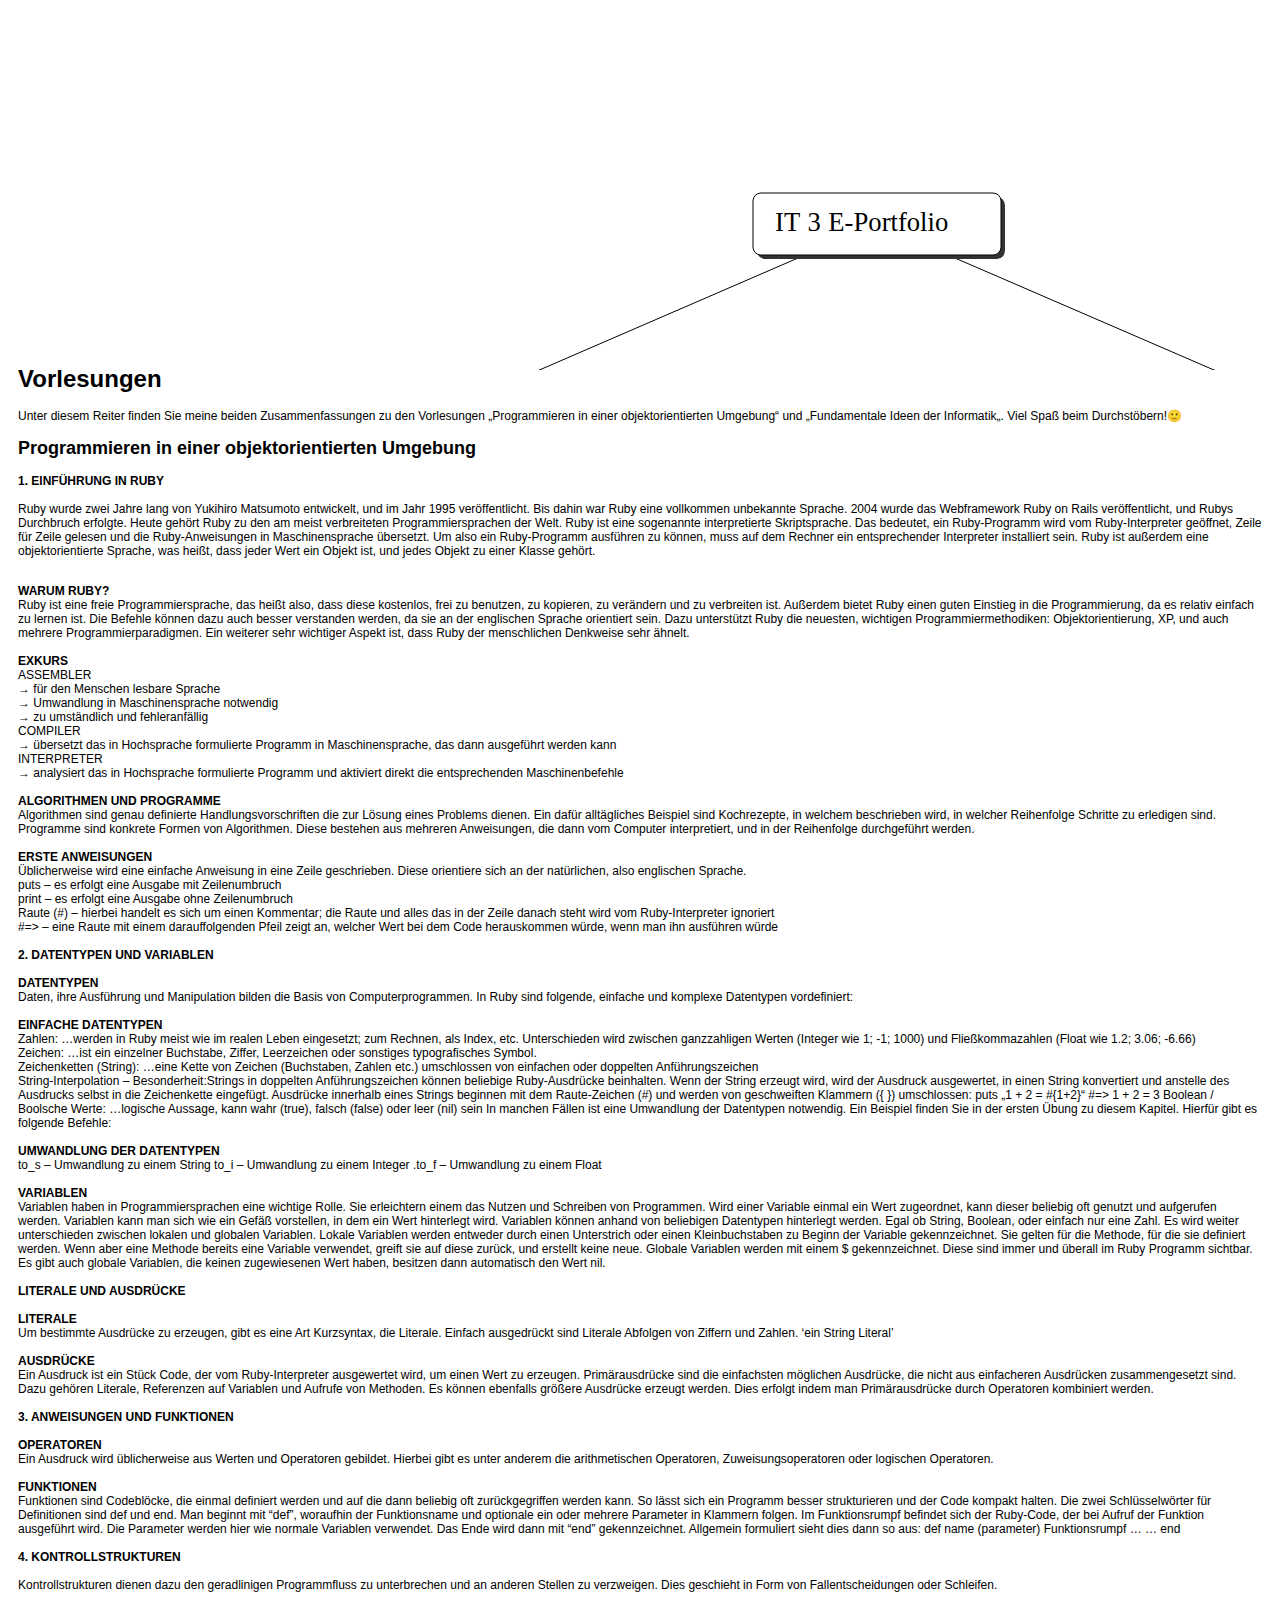
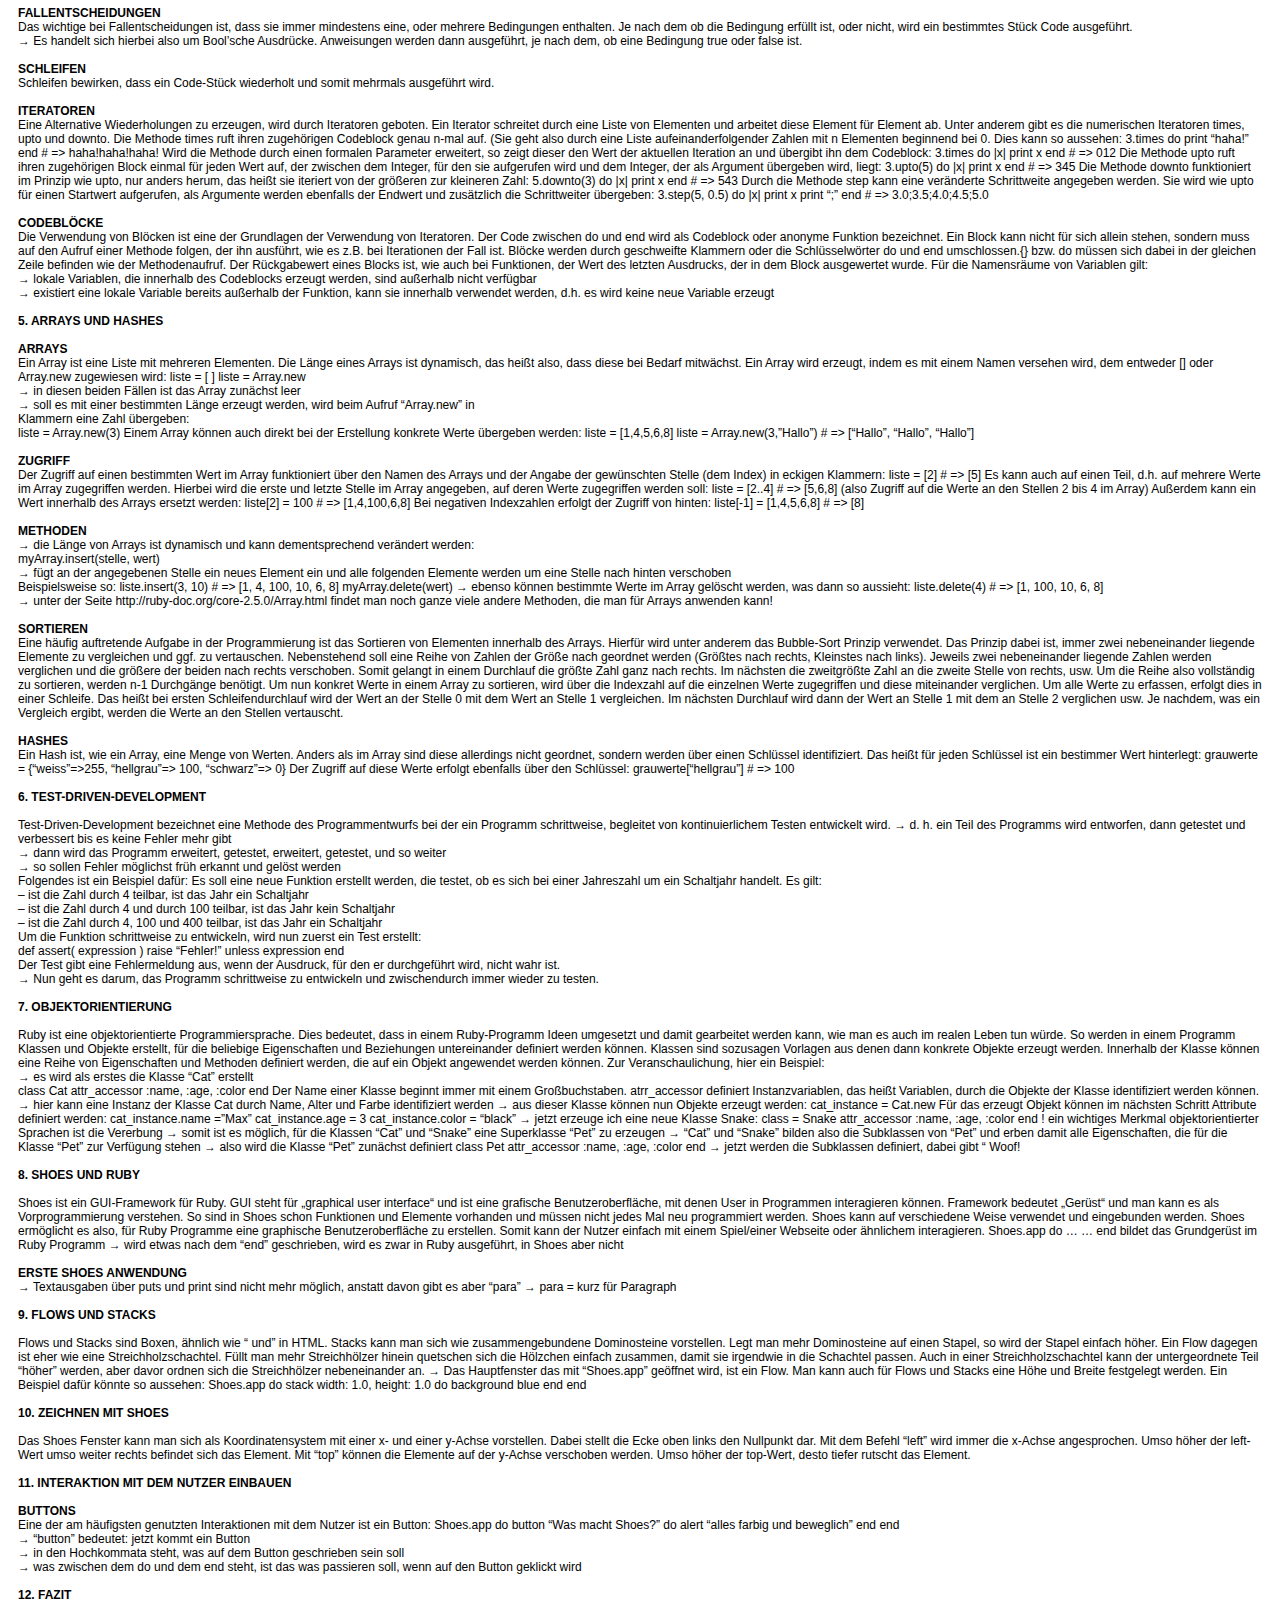
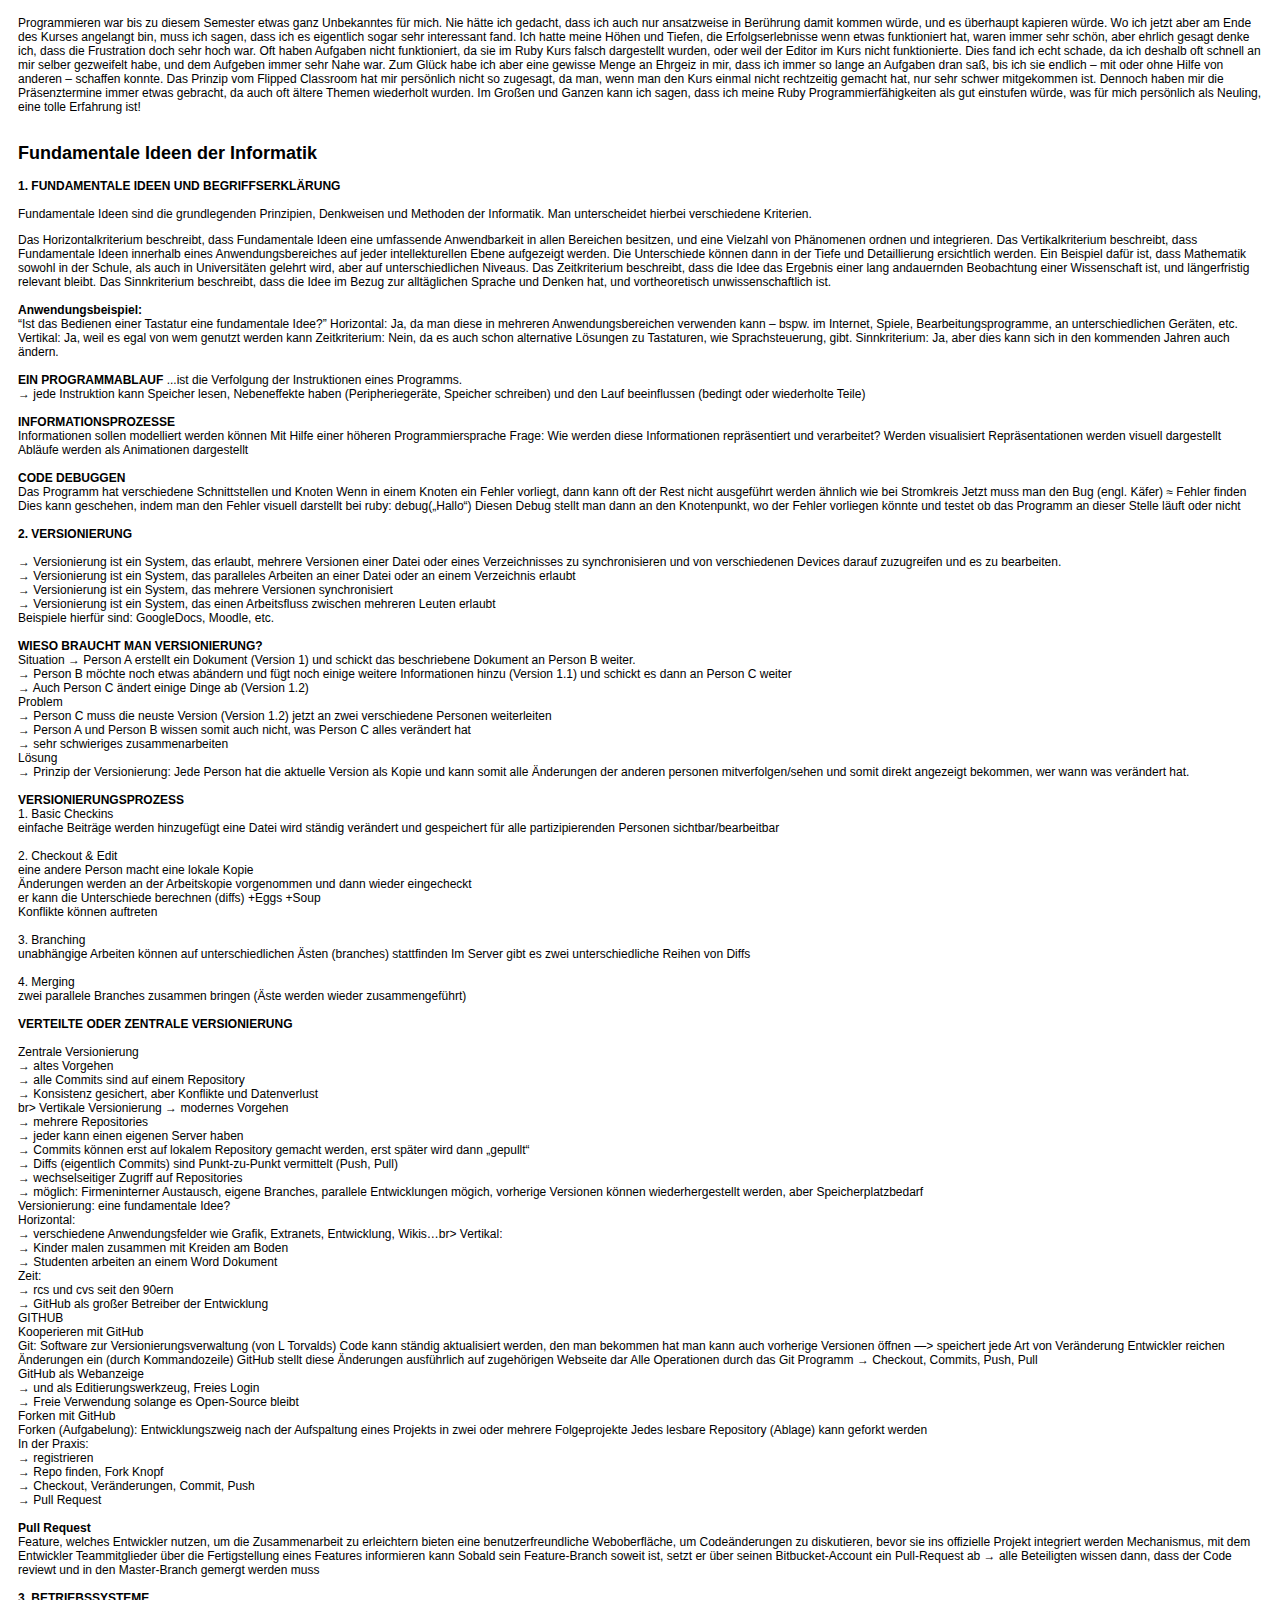
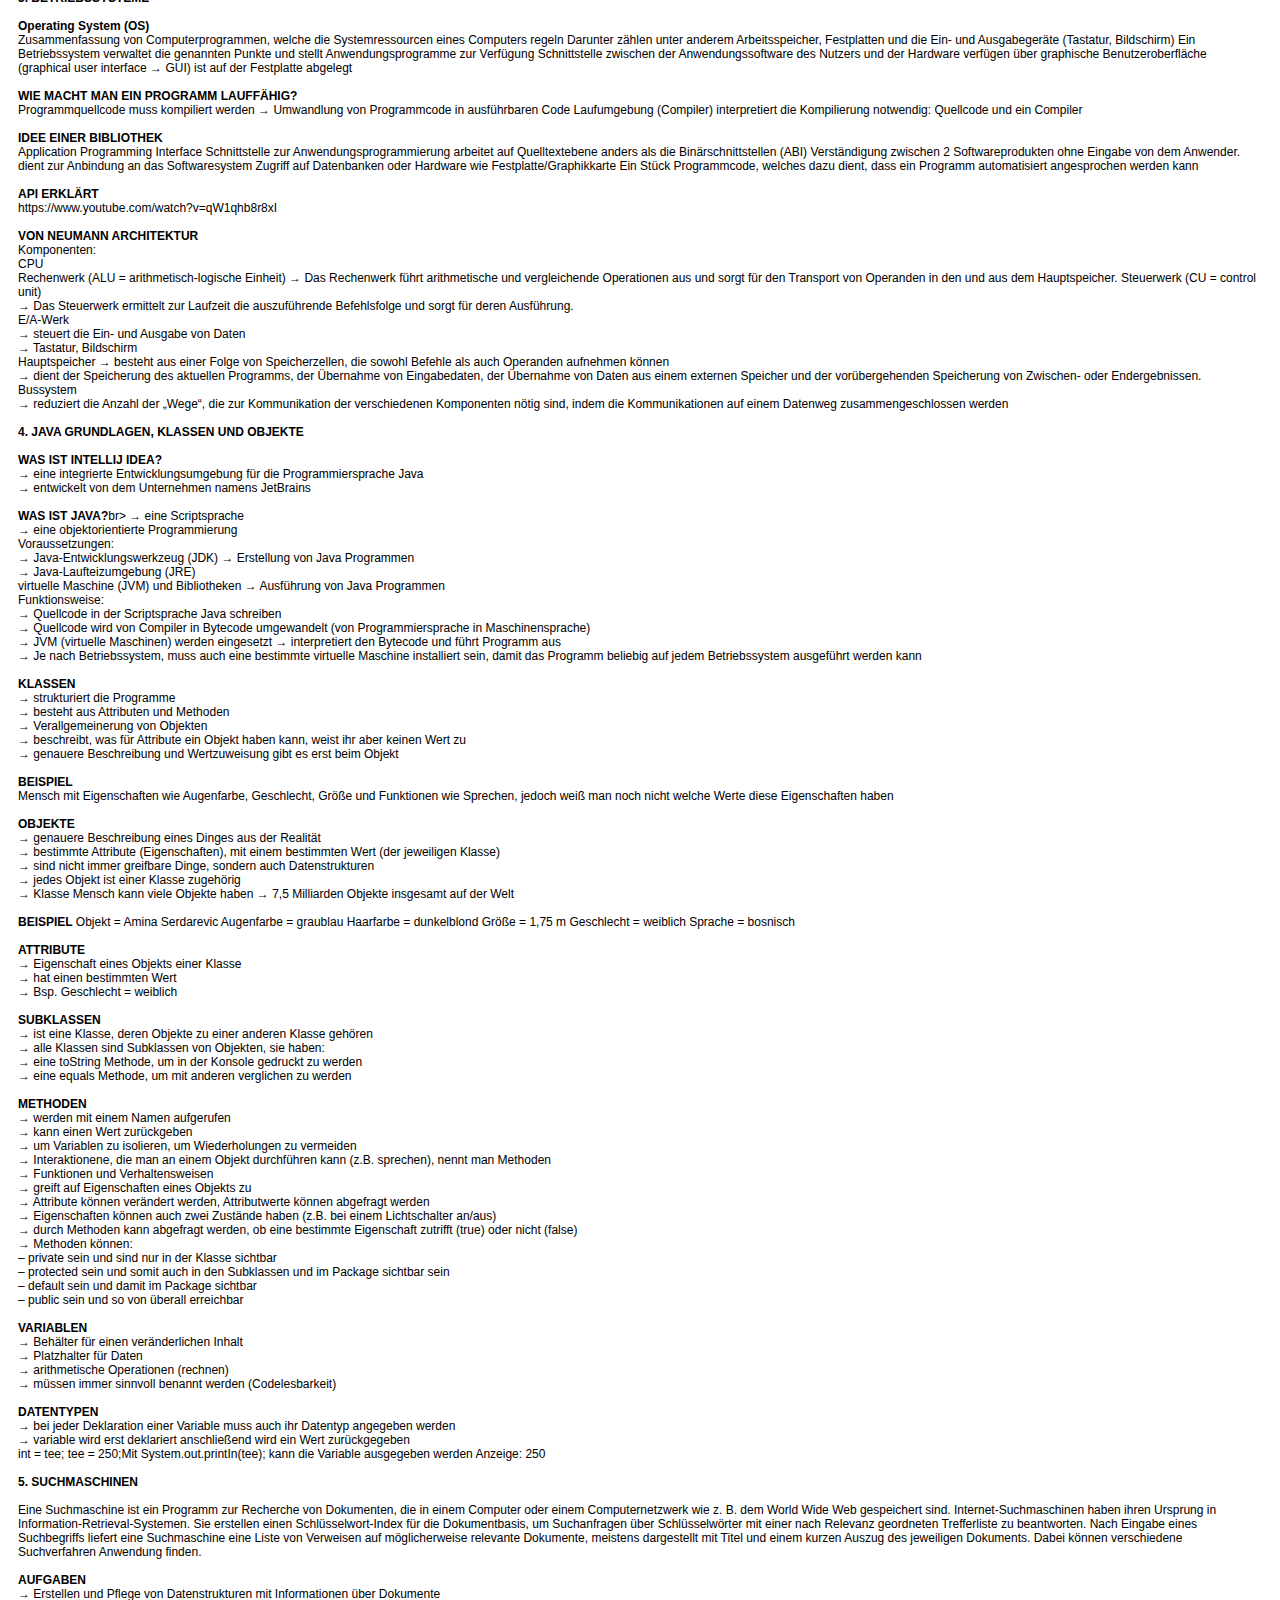
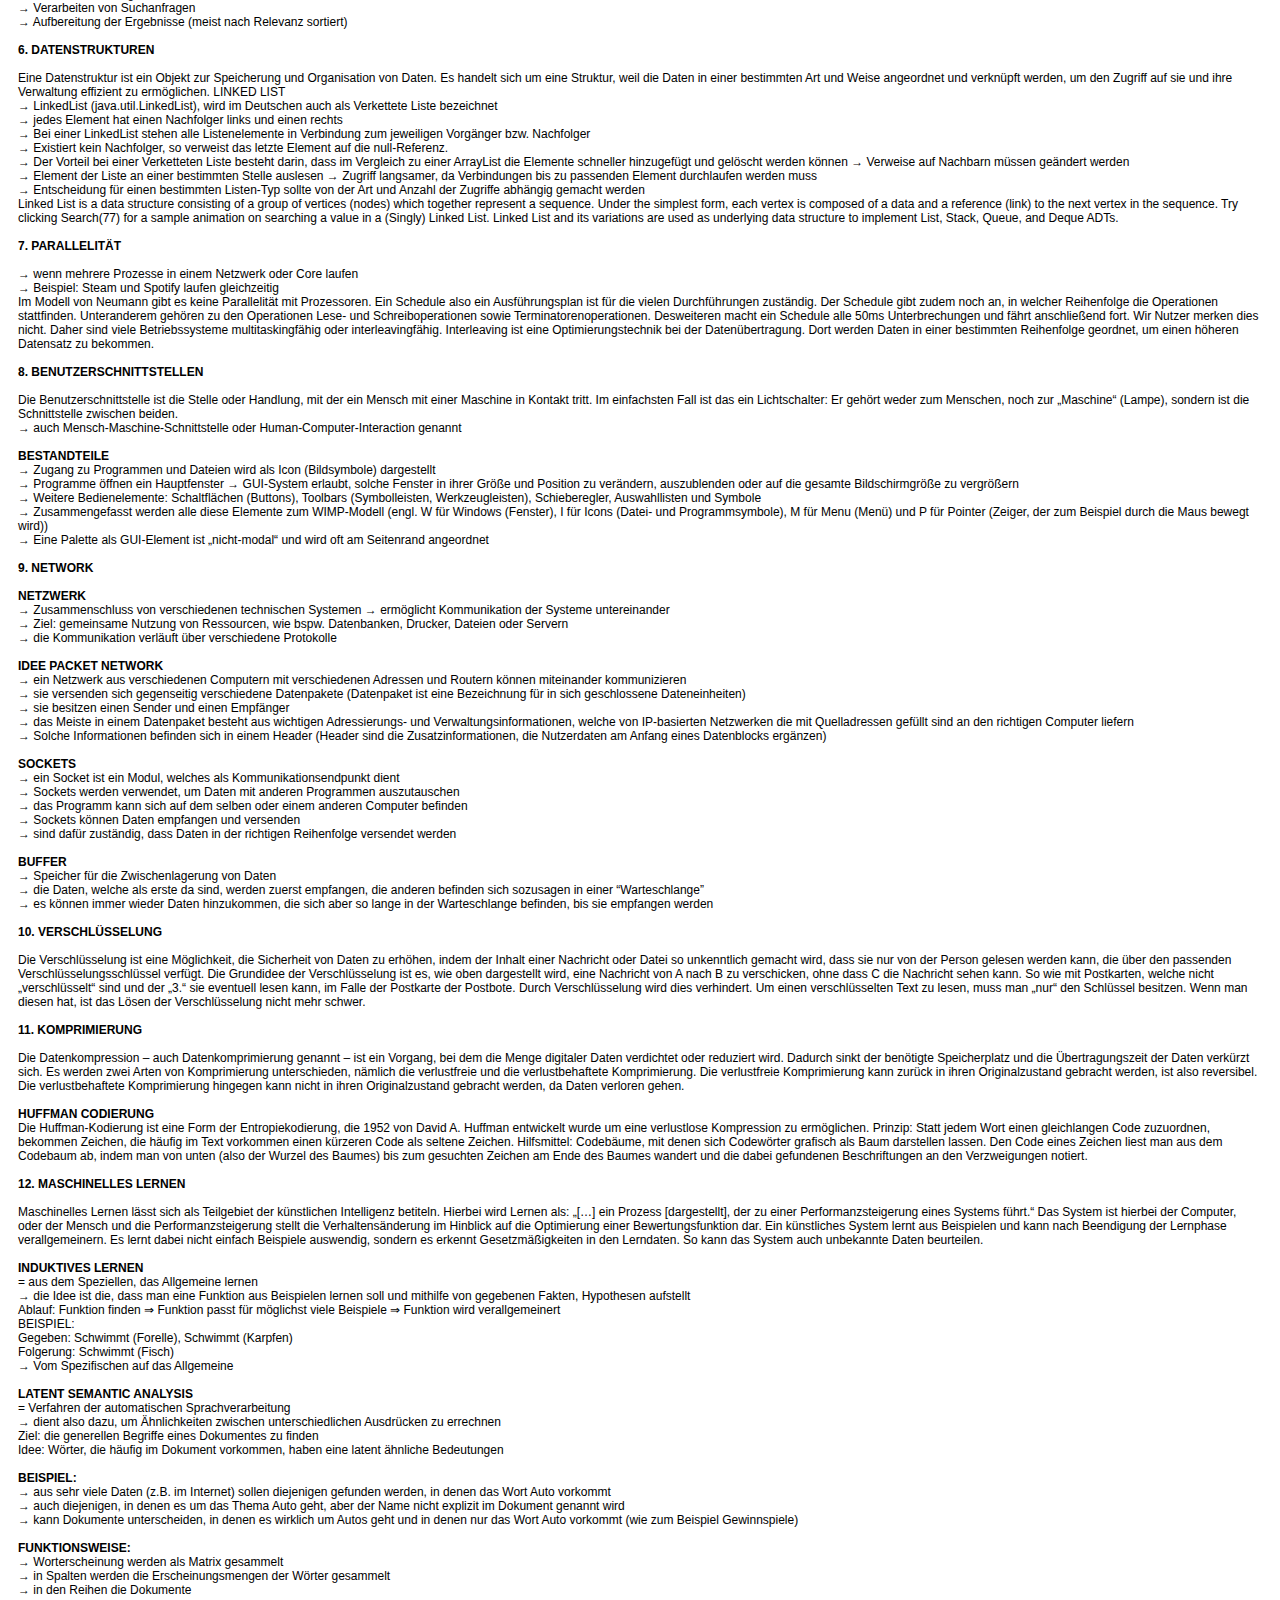
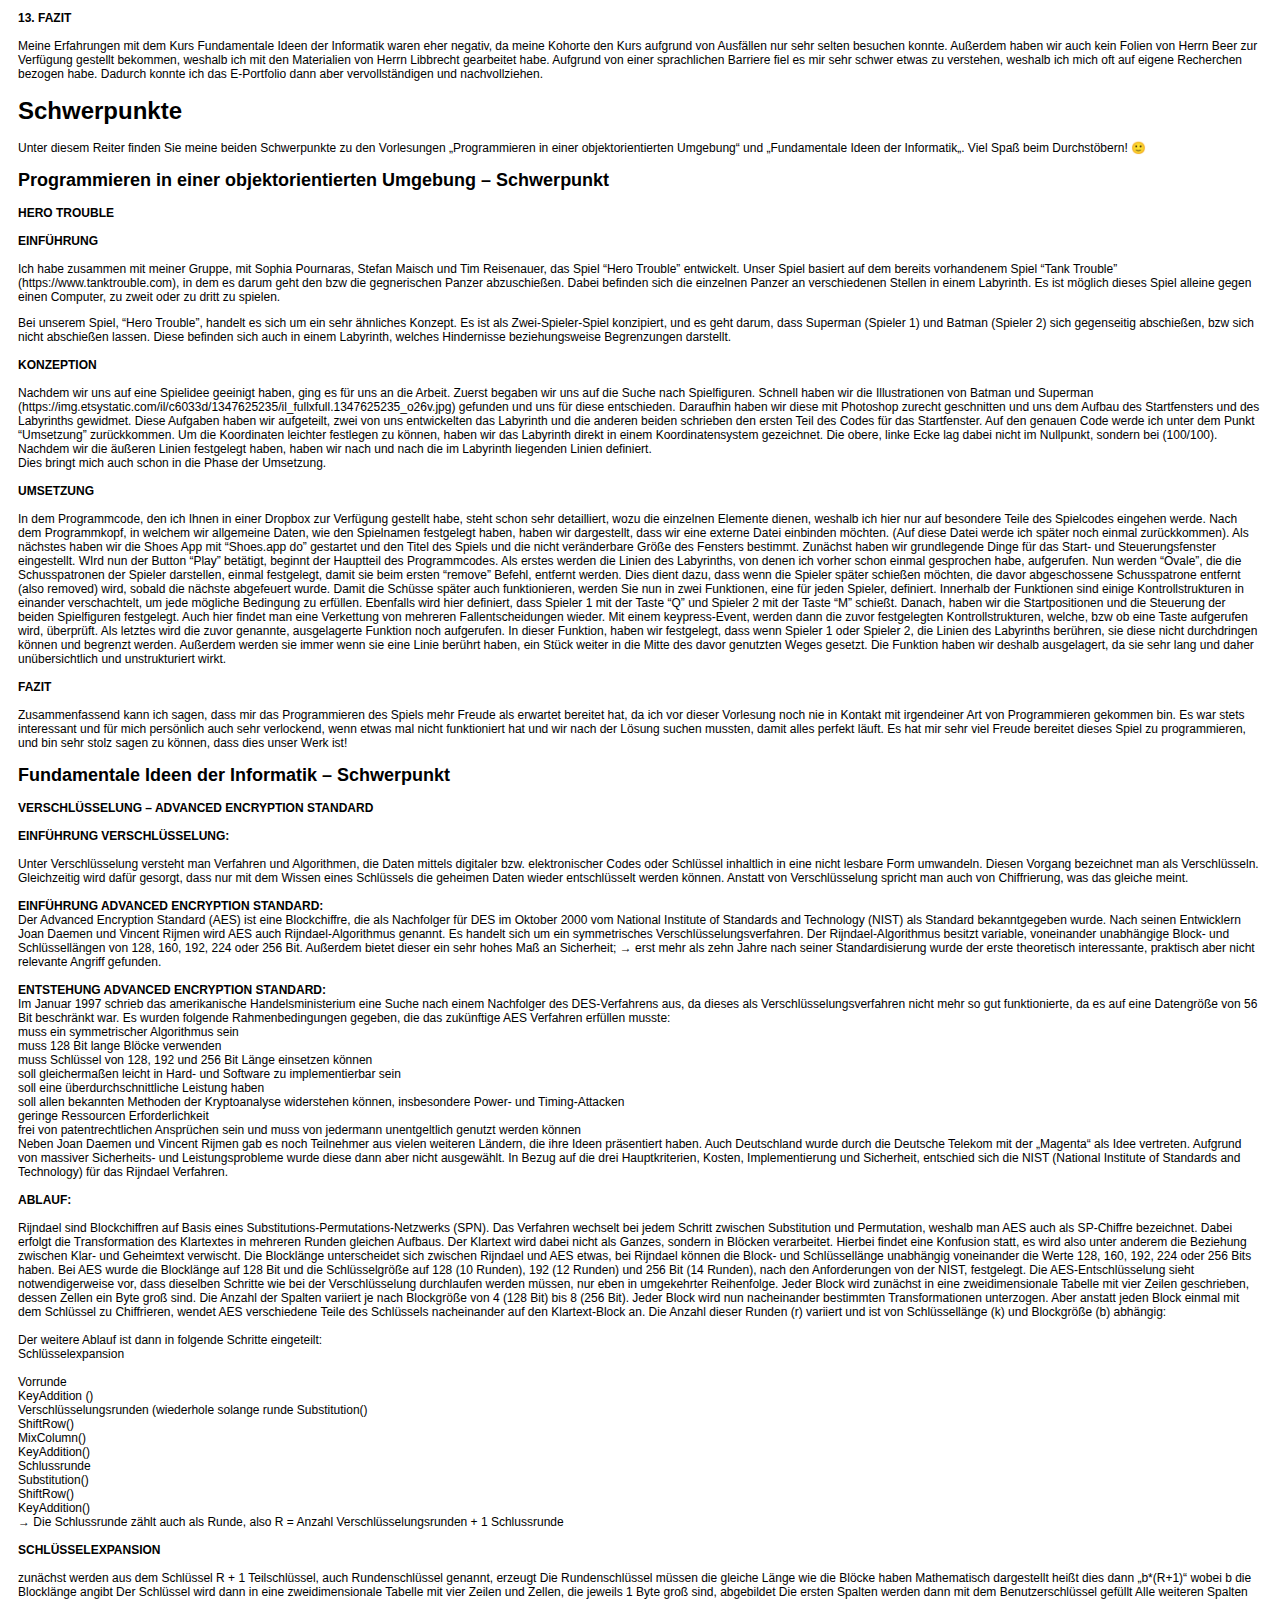
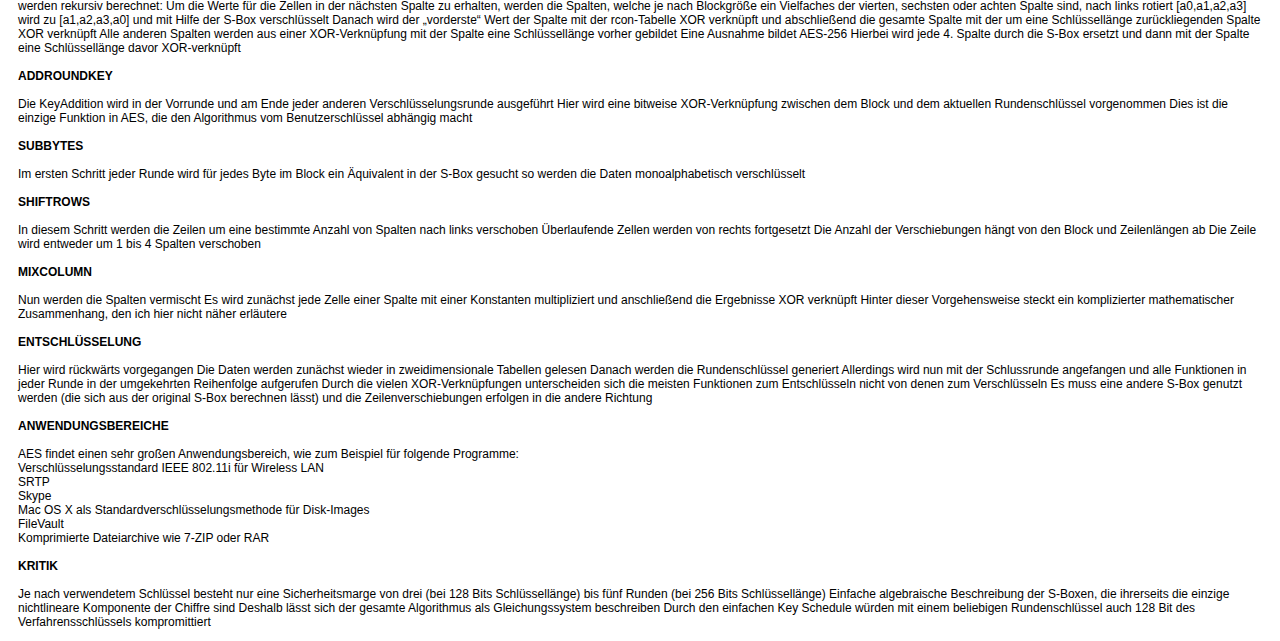
==== commit 3ccb99f4: "Update index.html" ====
--- a/index.html
+++ b/index.html
@@ -886,6 +886,7 @@
 
 <!-- Cmap Bereich -->
          
+<div id="cmap" class="svg">
 <svg version="1.1" xmlns="http://www.w3.org/2000/svg" xmlns:xlink="http://www.w3.org/1999/xlink" width="1874px" height="866px" style="background-color:#ffffff;">
 <!-- Connection Lines -->
     
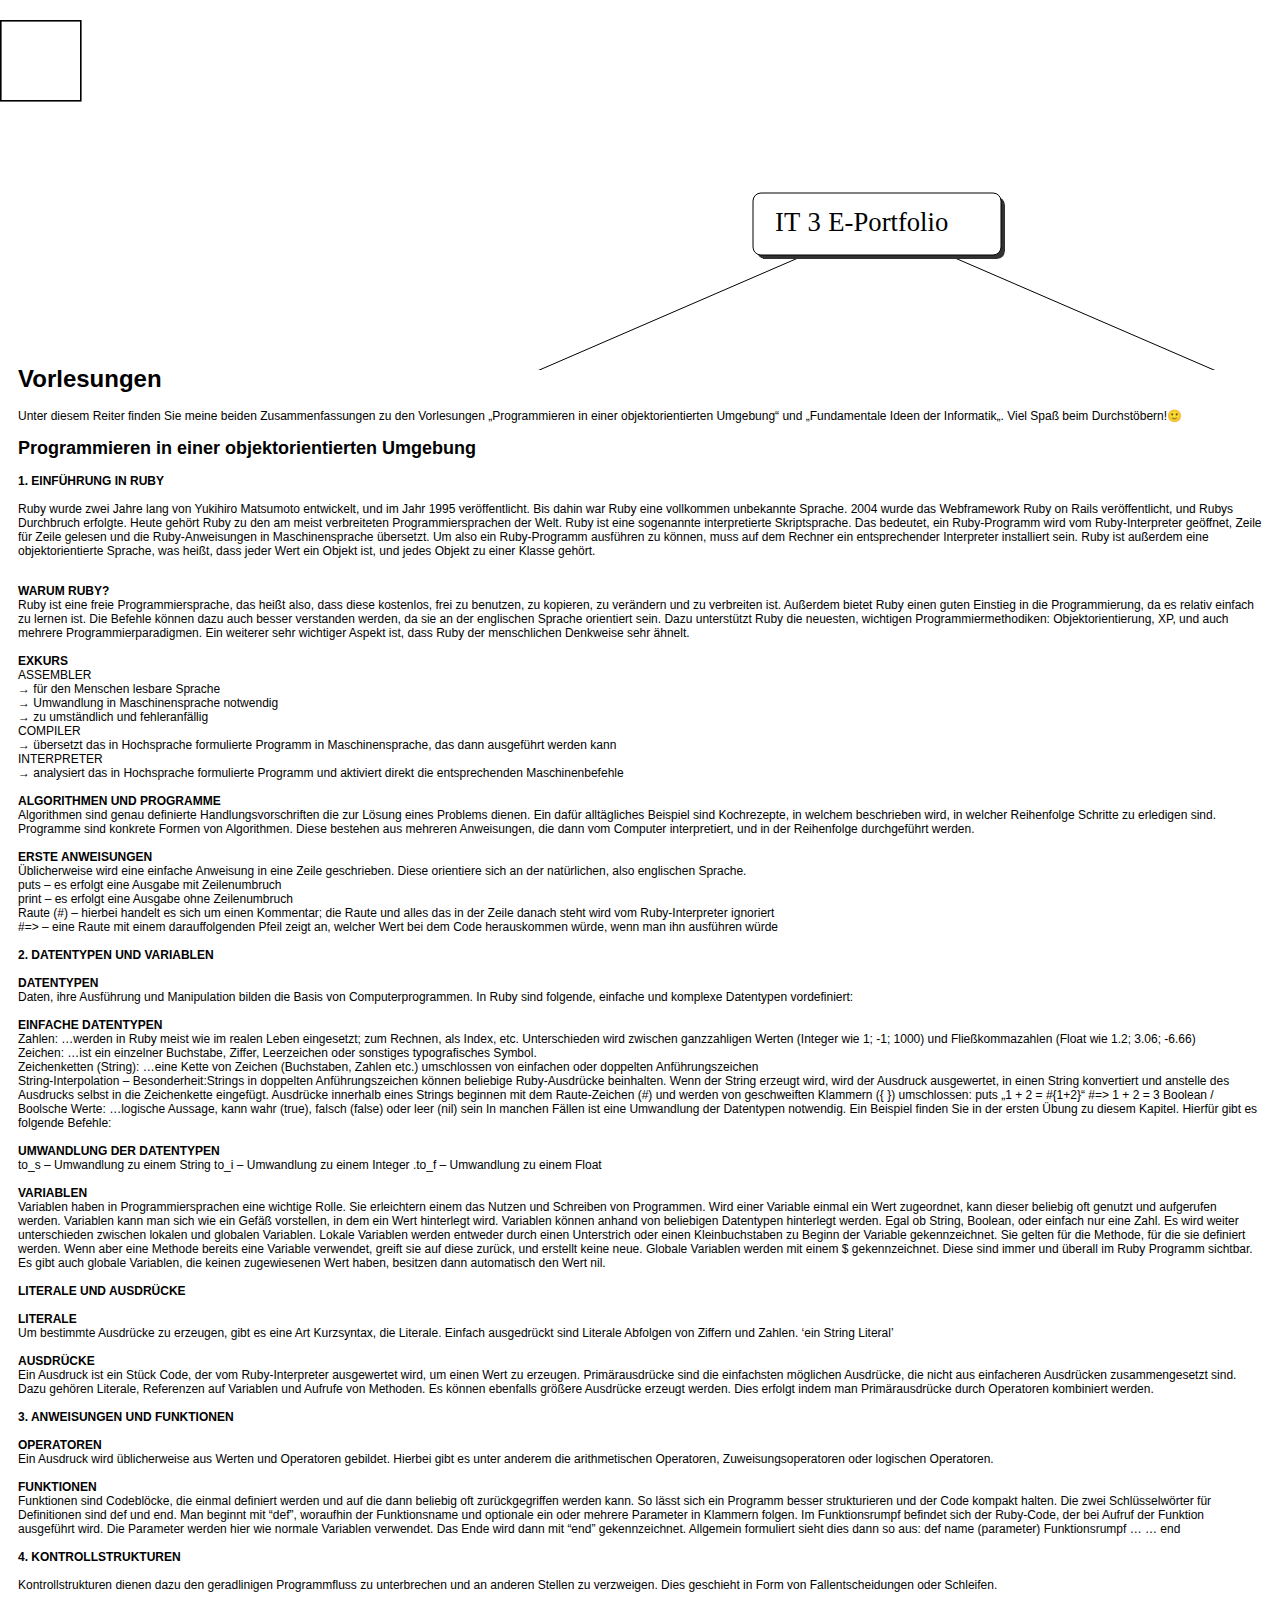
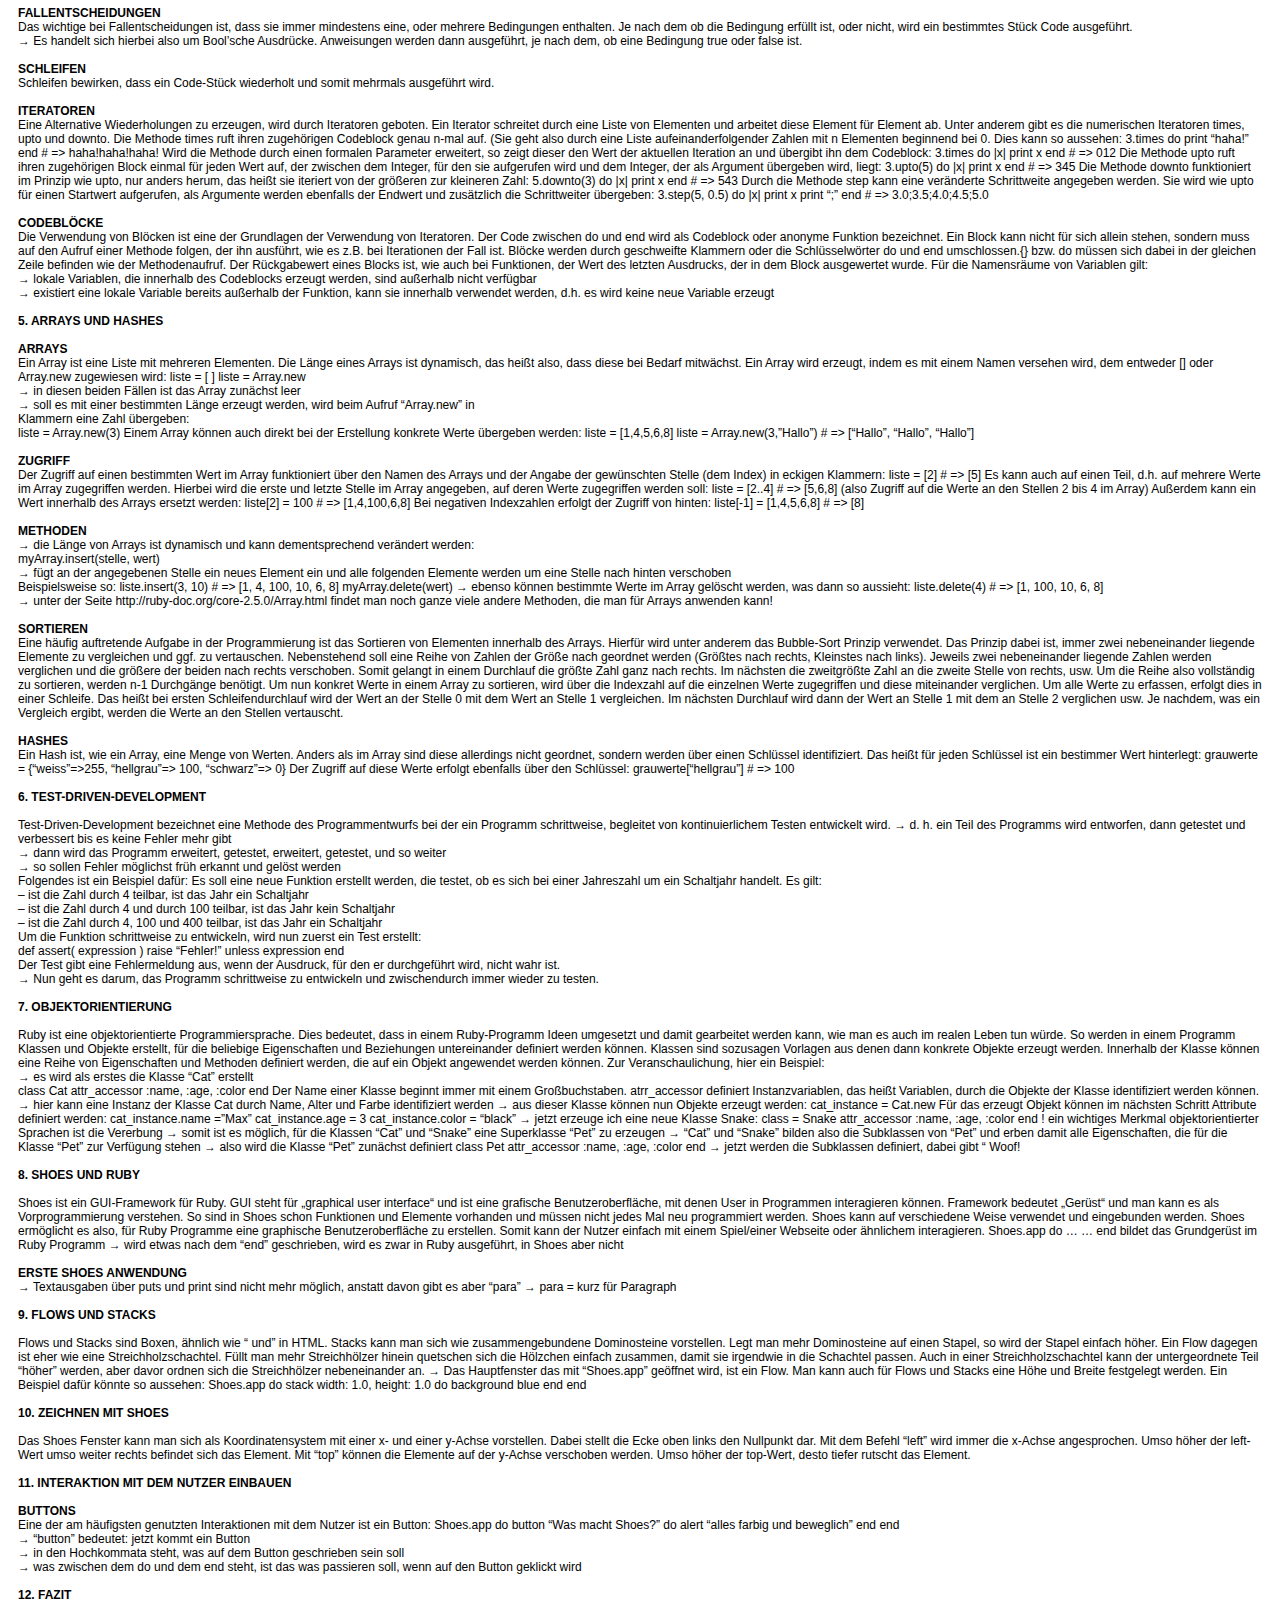
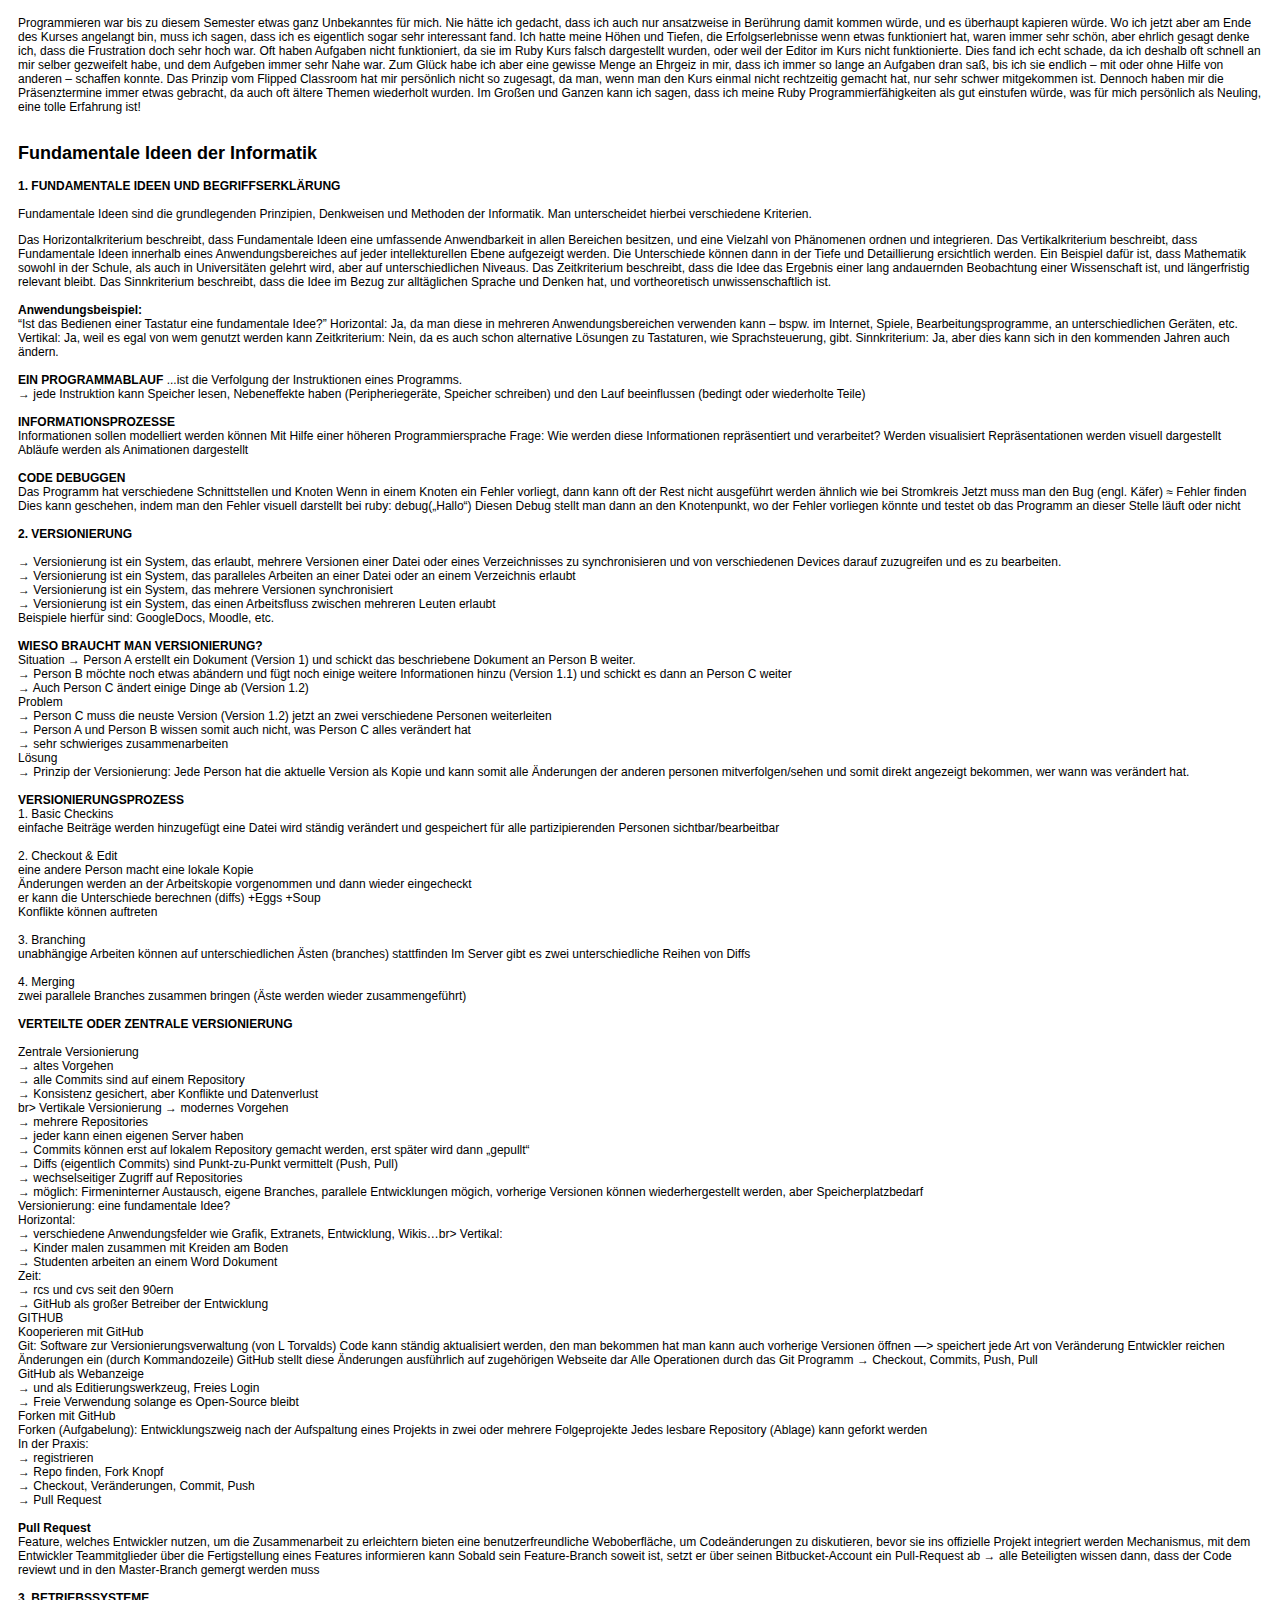
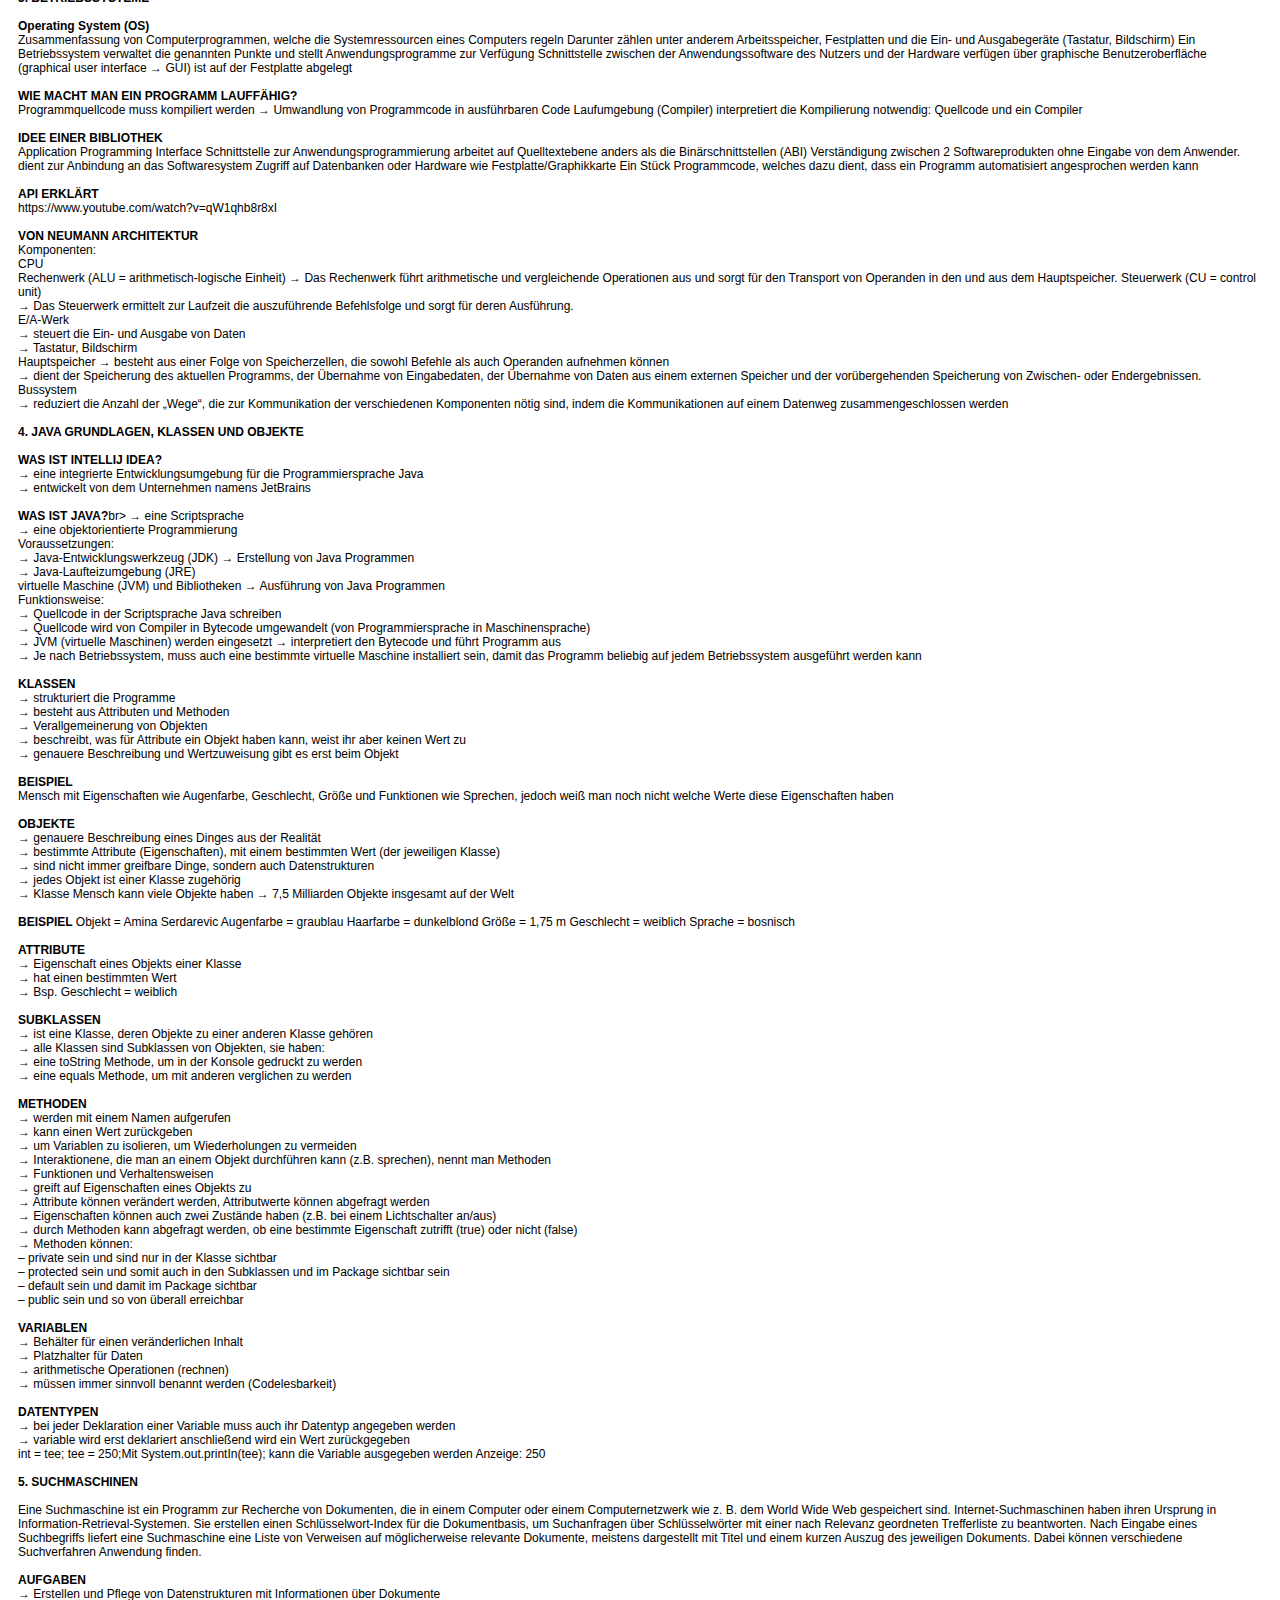
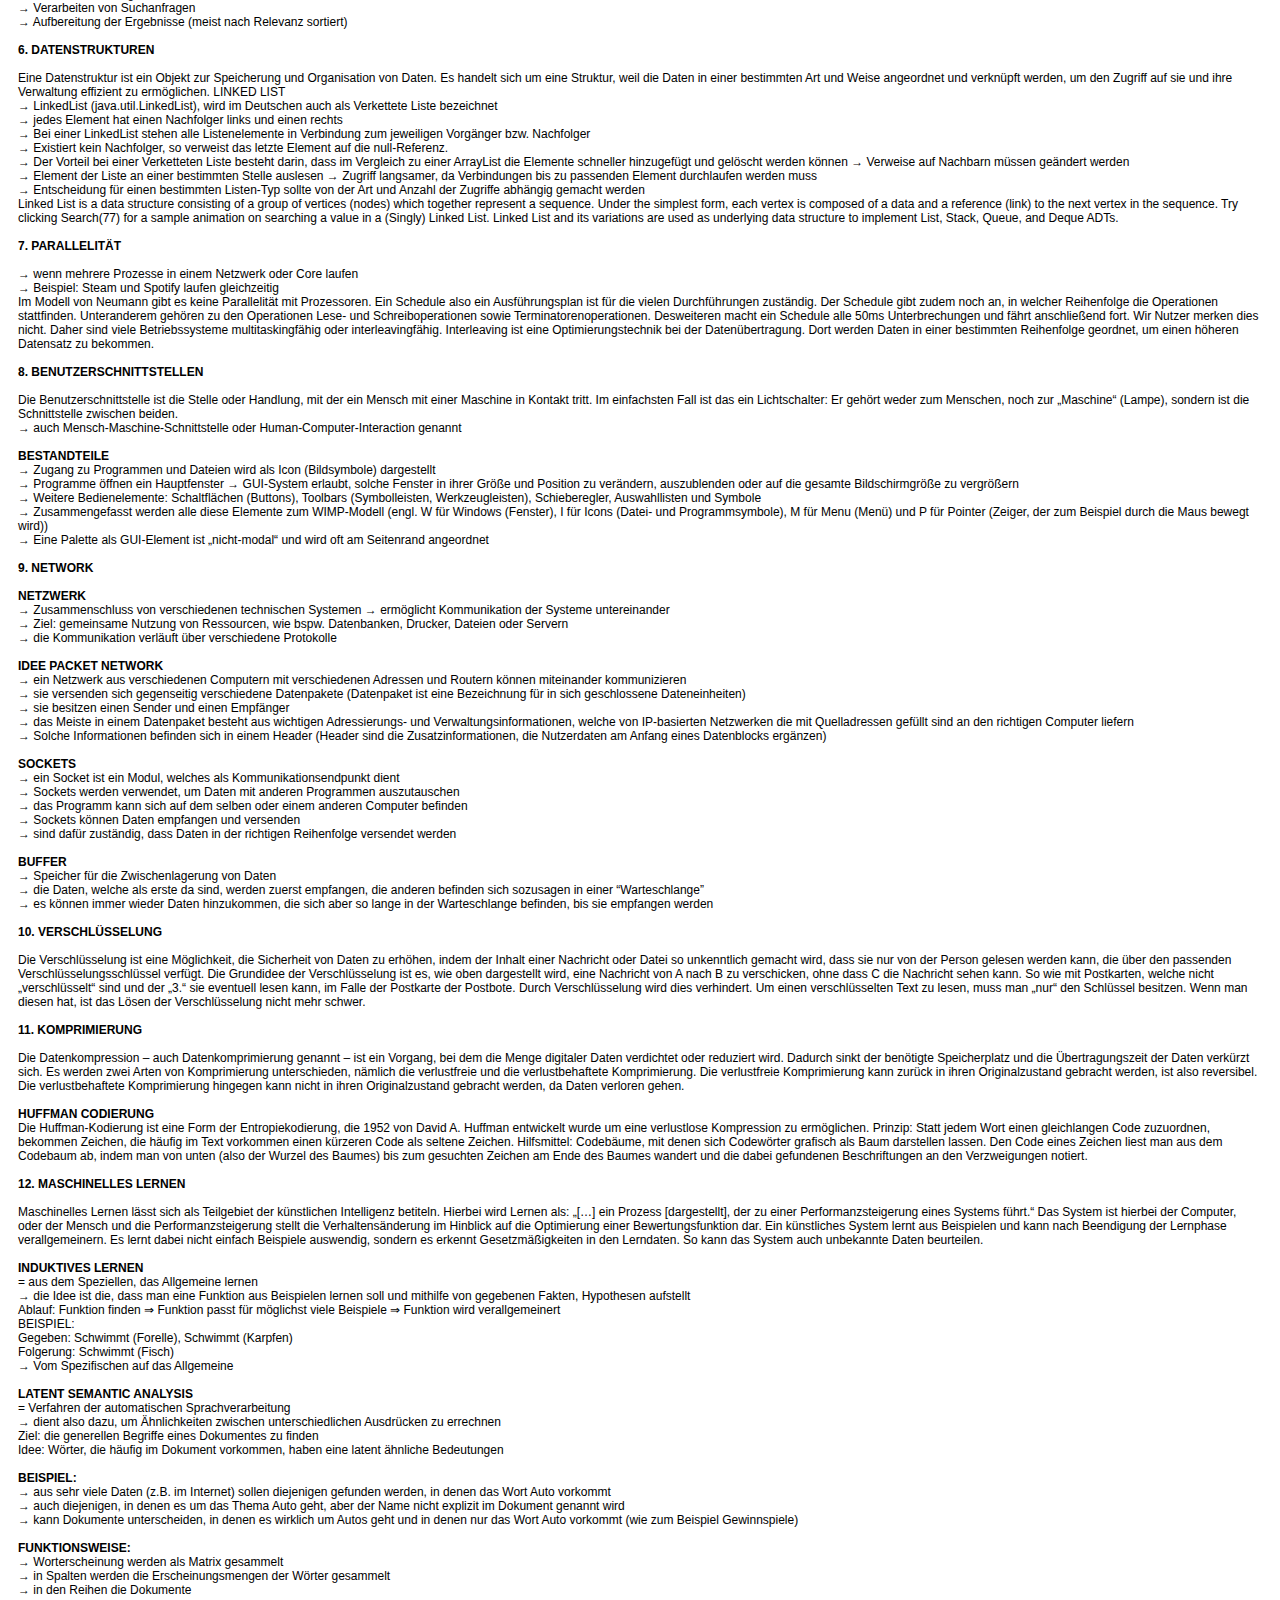
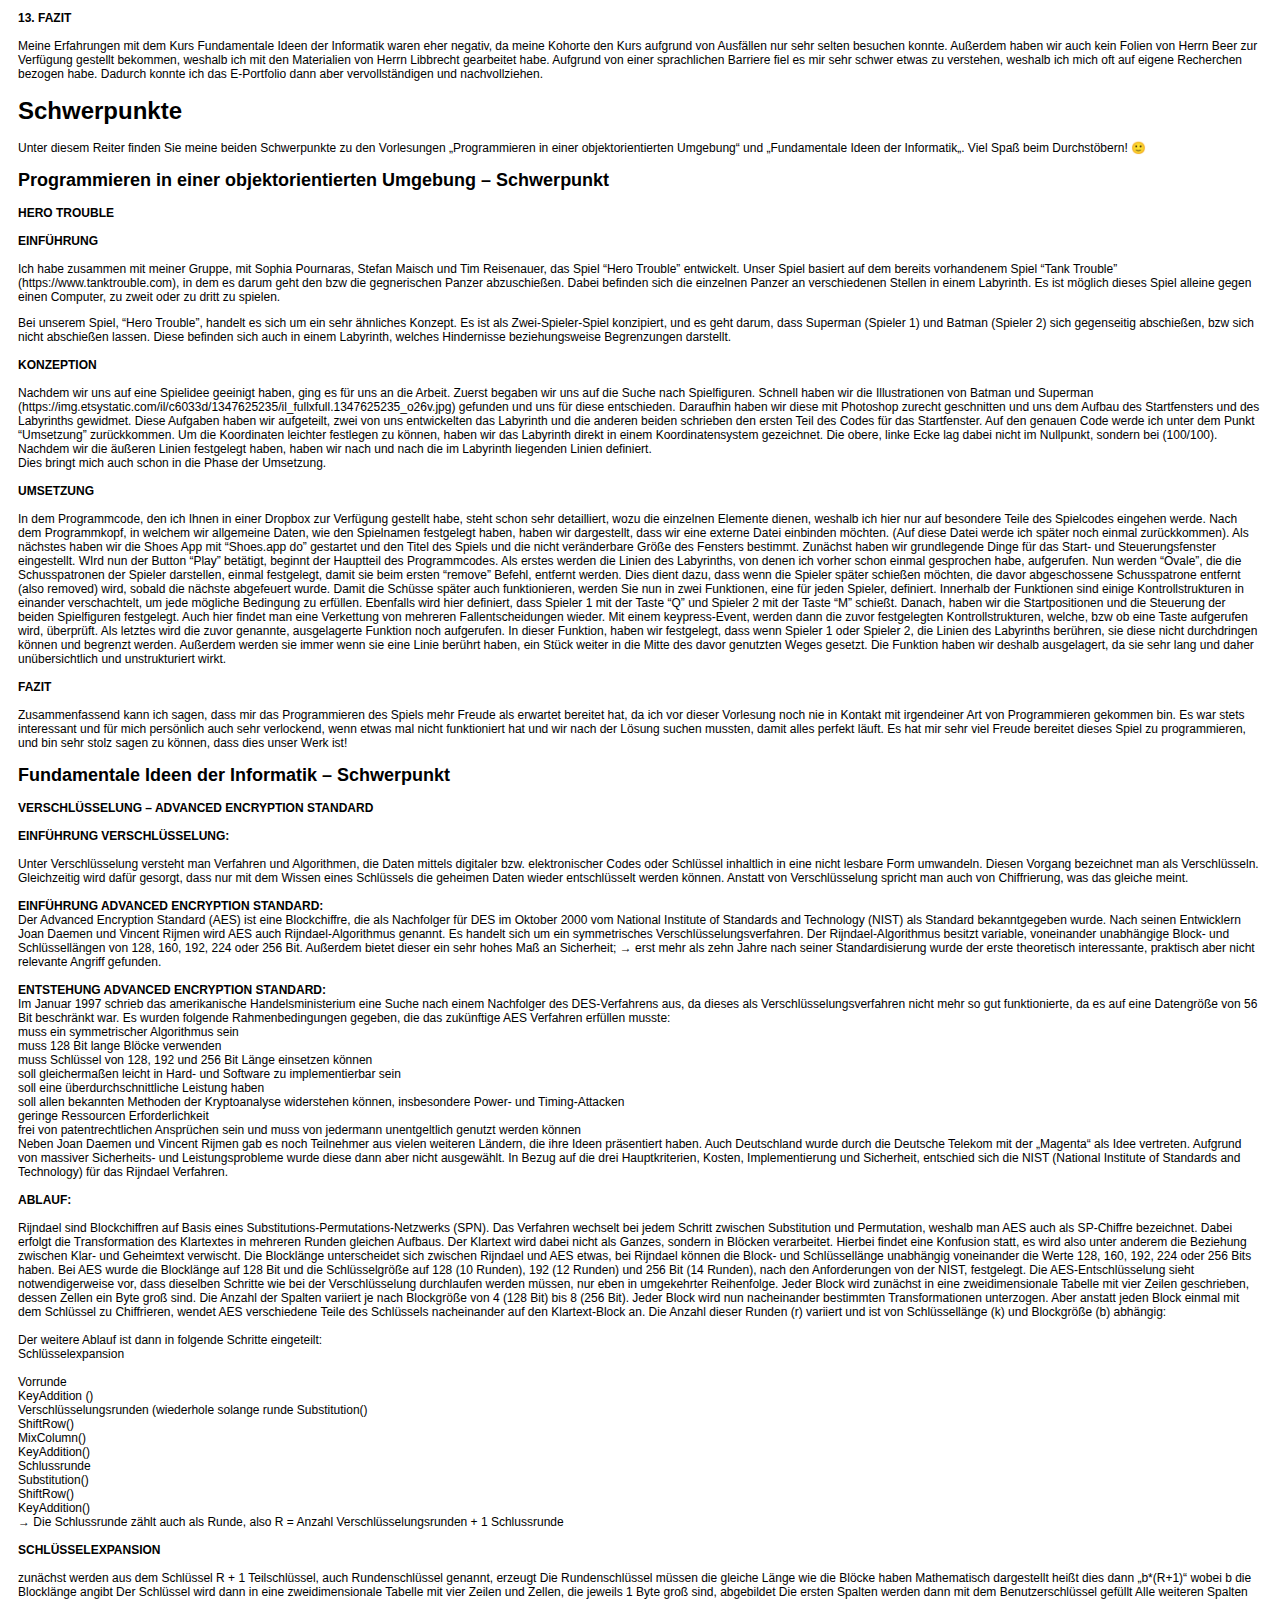
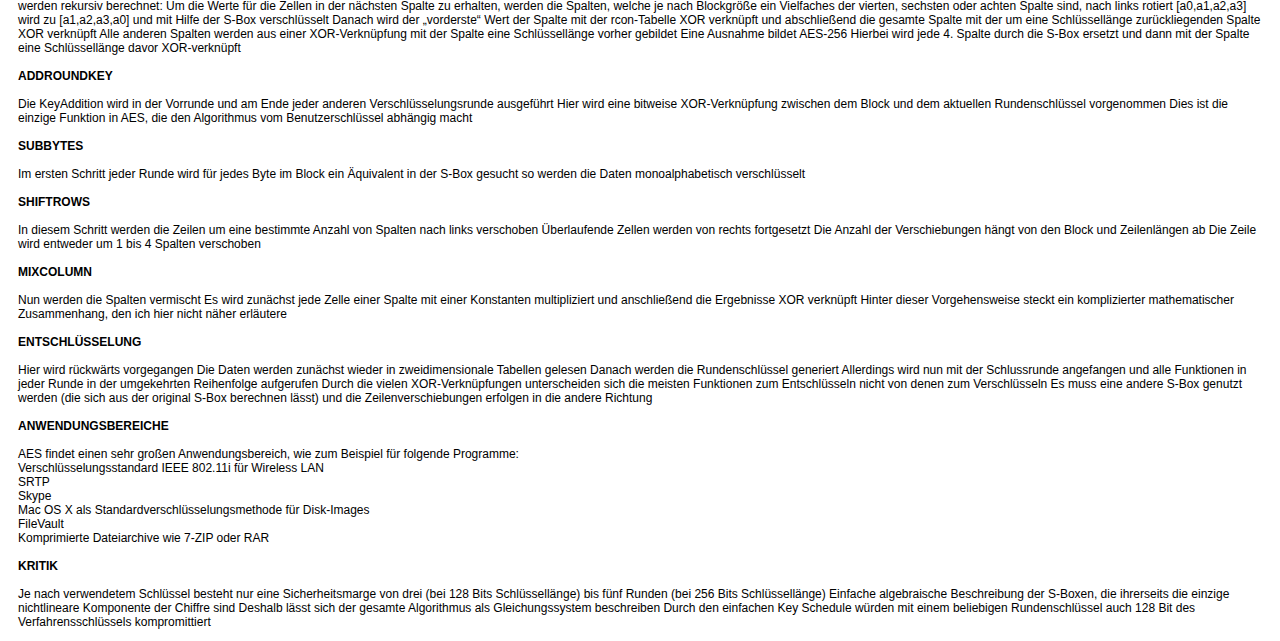
==== commit 6bda4860: "Update index.html" ====
--- a/index.html
+++ b/index.html
@@ -888,6 +888,14 @@
          
 <div id="cmap" class="svg">
 <svg version="1.1" xmlns="http://www.w3.org/2000/svg" xmlns:xlink="http://www.w3.org/1999/xlink" width="1874px" height="866px" style="background-color:#ffffff;">
+    
+    <svg width="82" height="82">
+    <g transform="scale(0.8)">
+        <rect x="1" y="1" width="100" height="100" stroke="black" stroke-width="2" fill="white"/>
+    </g>
+</svg>
+    
+    
 <!-- Connection Lines -->
     
    <g>
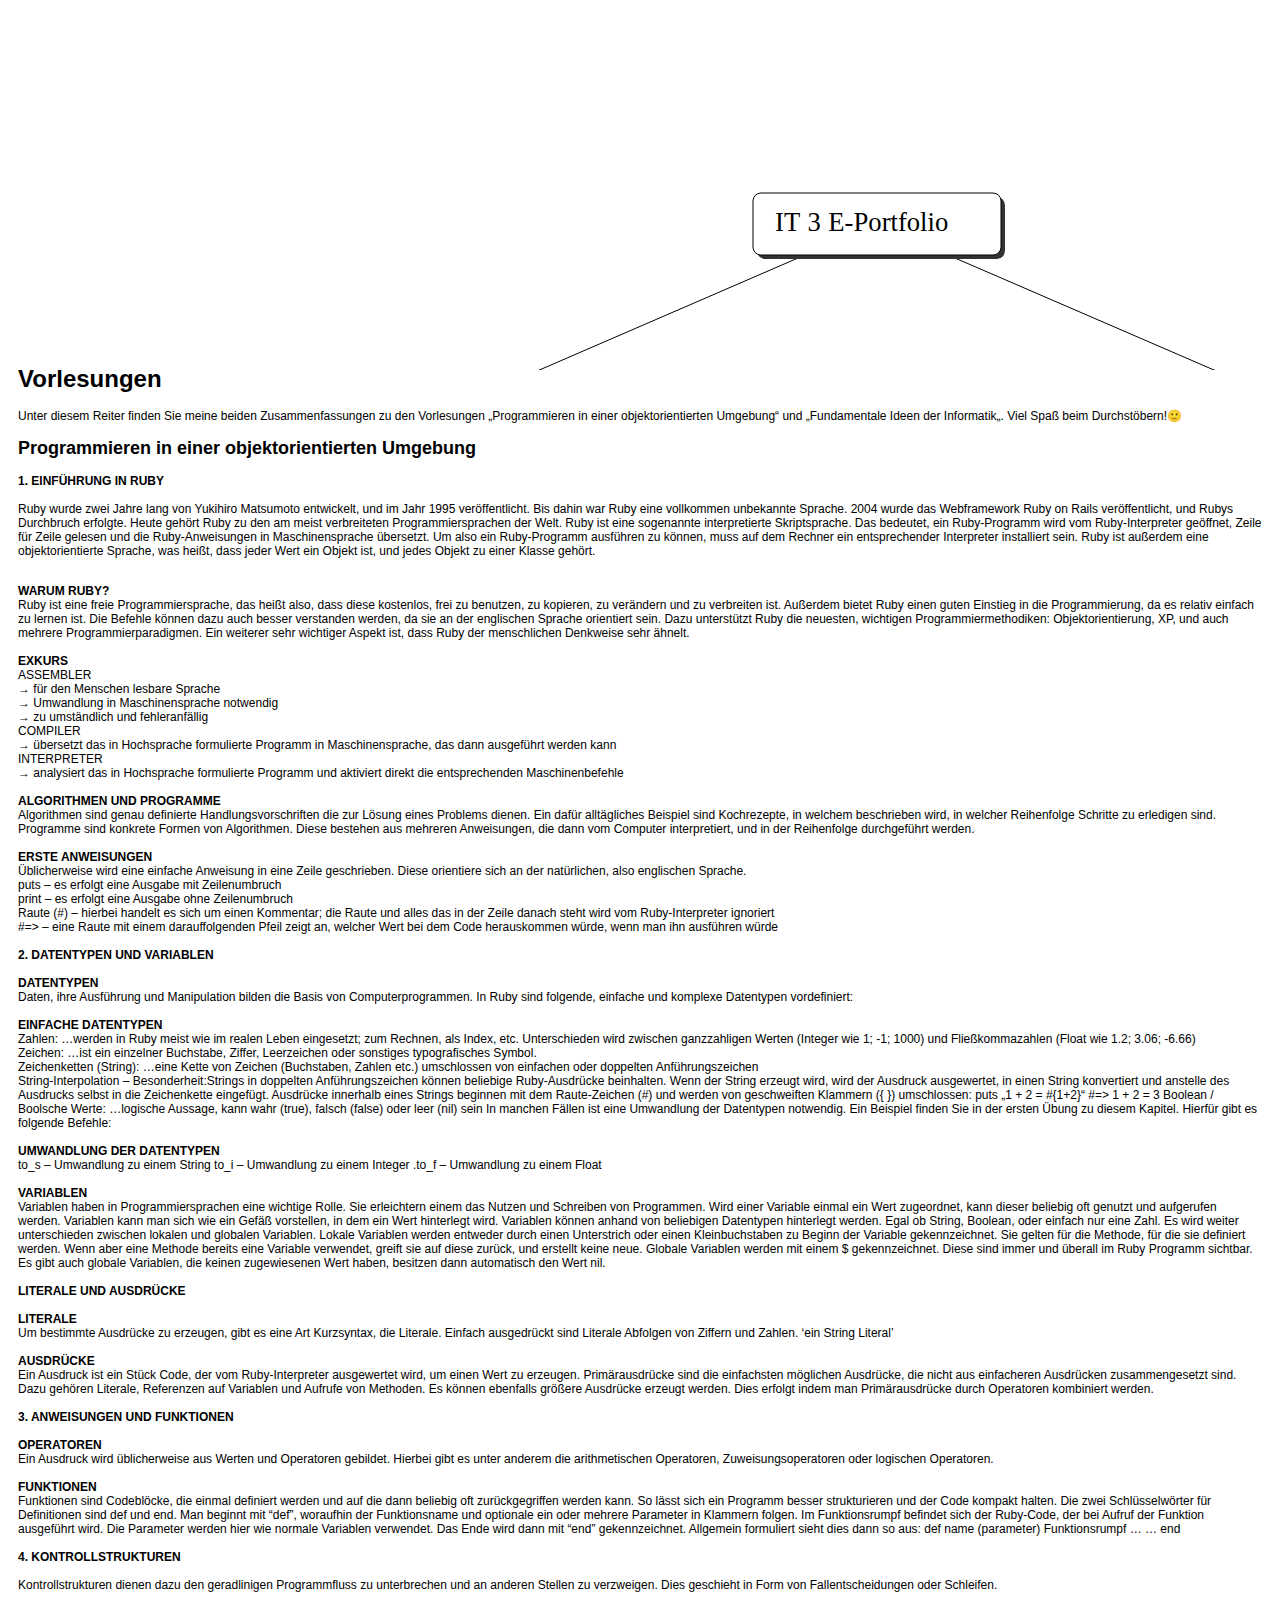
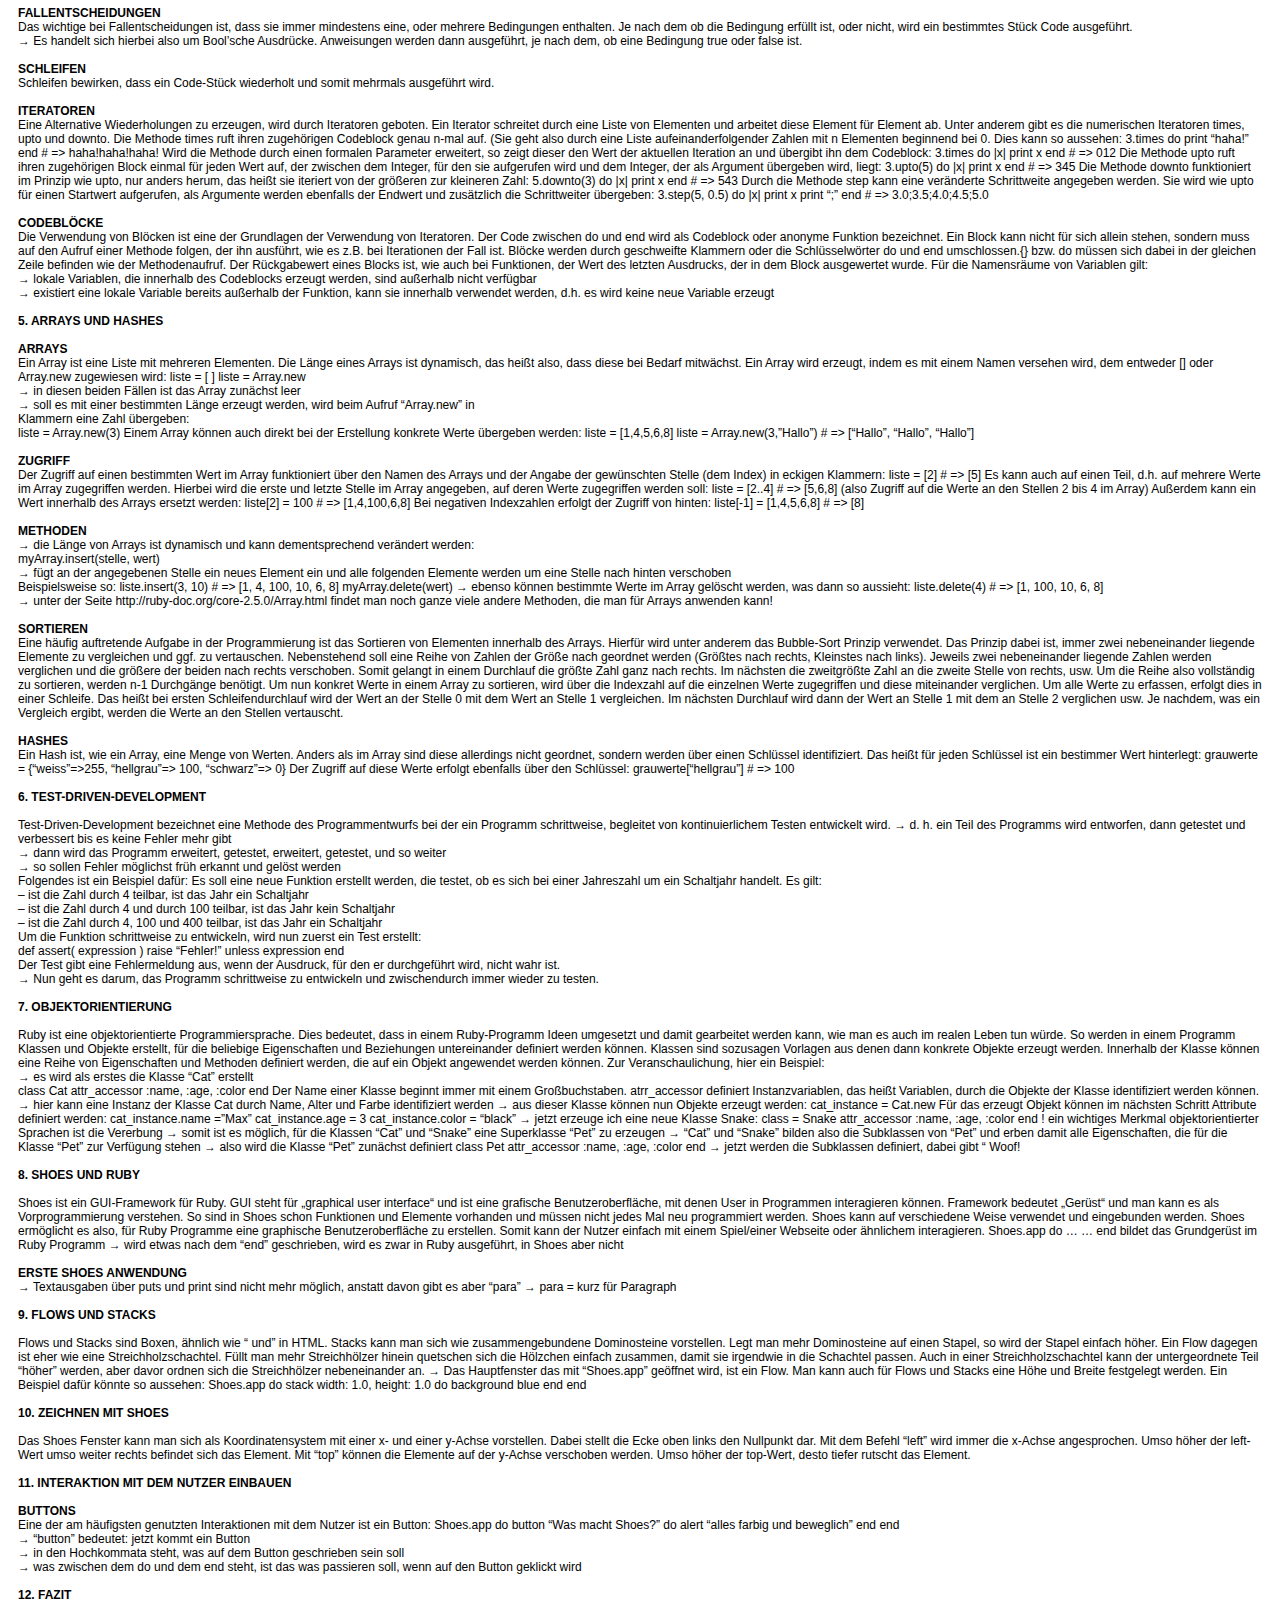
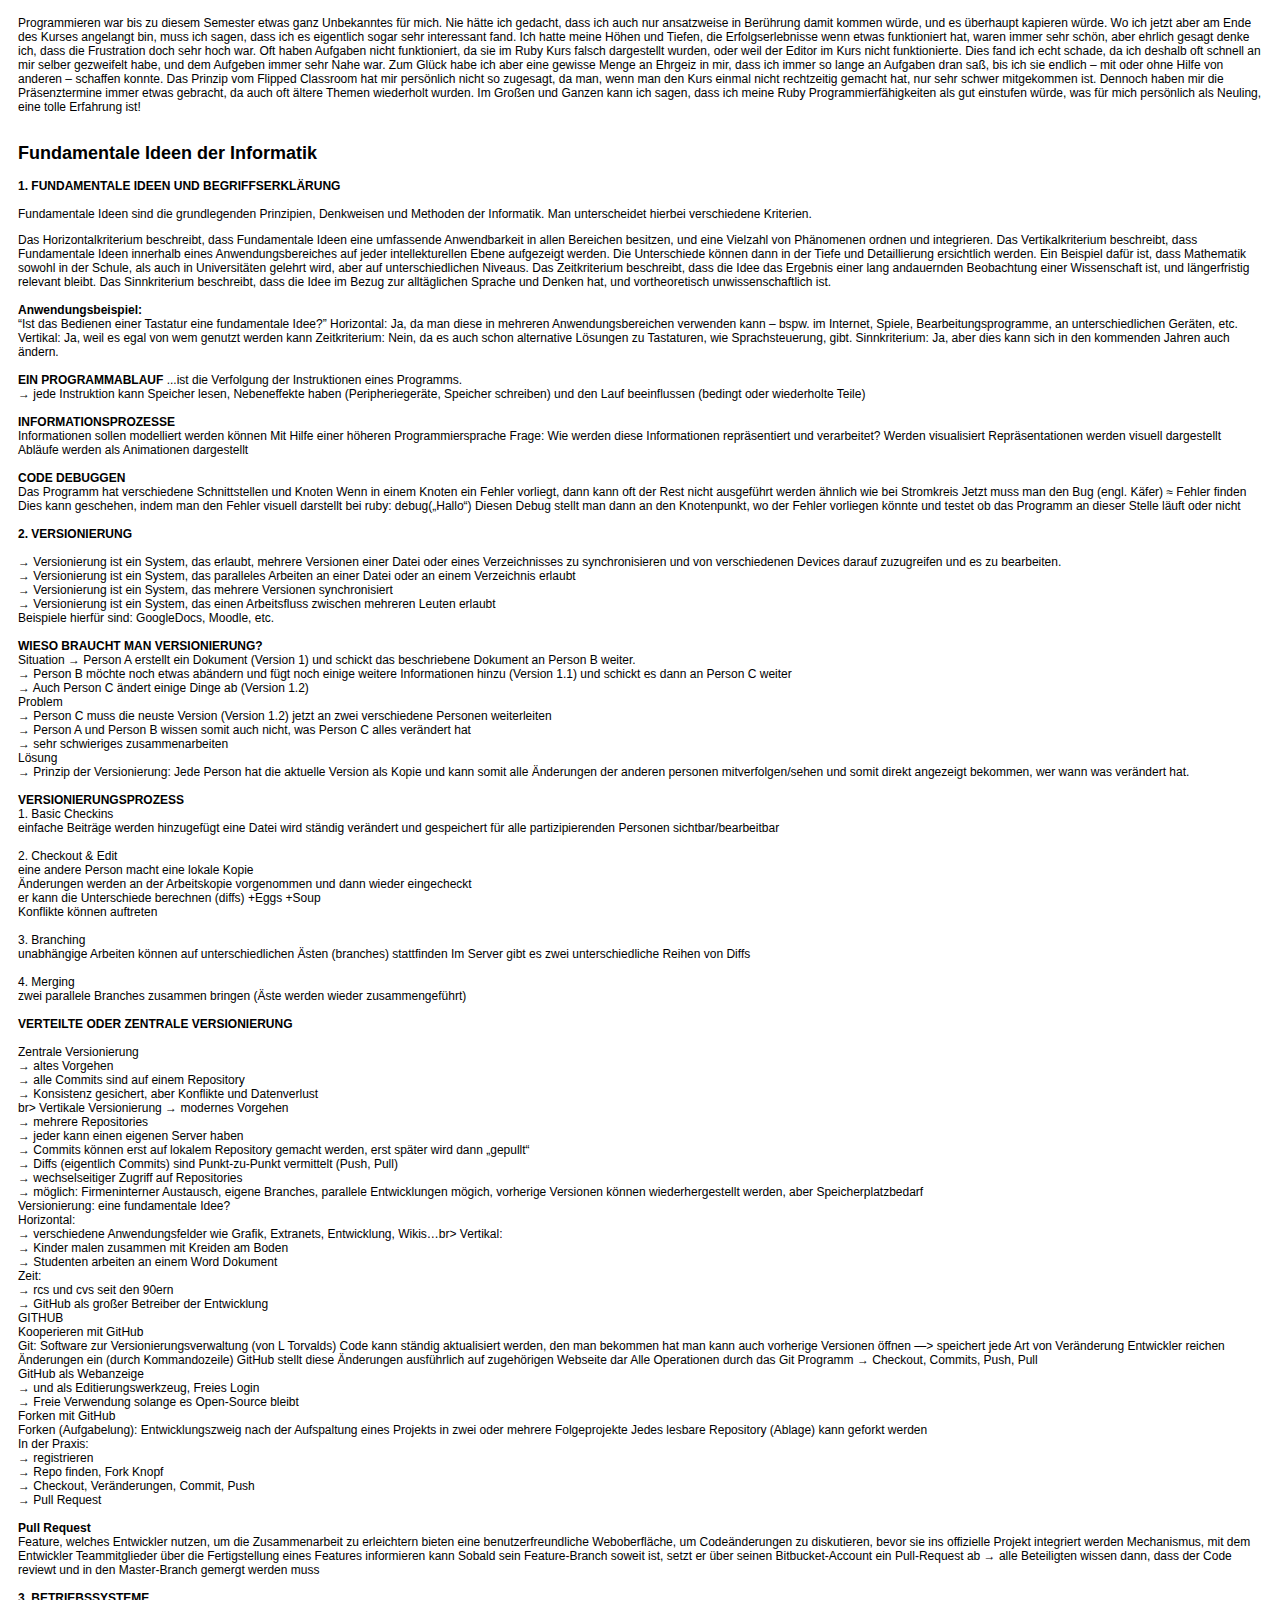
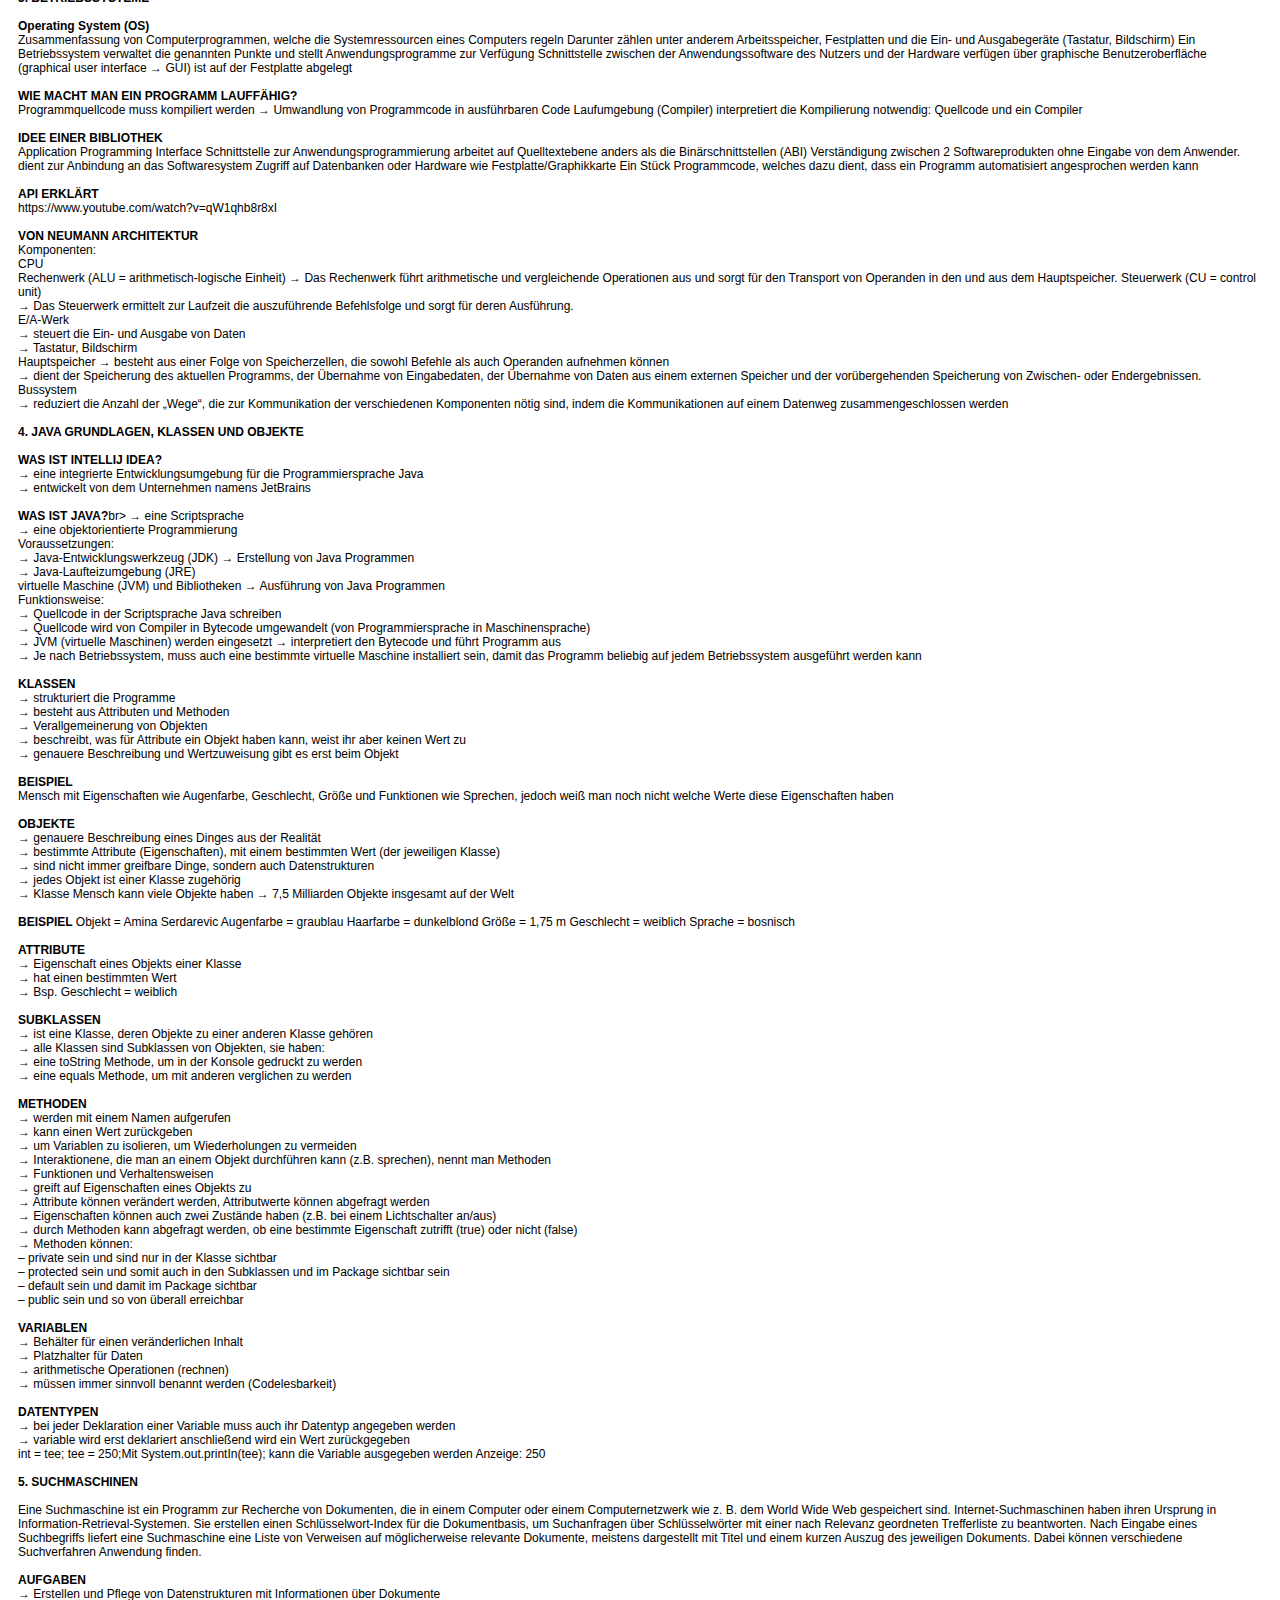
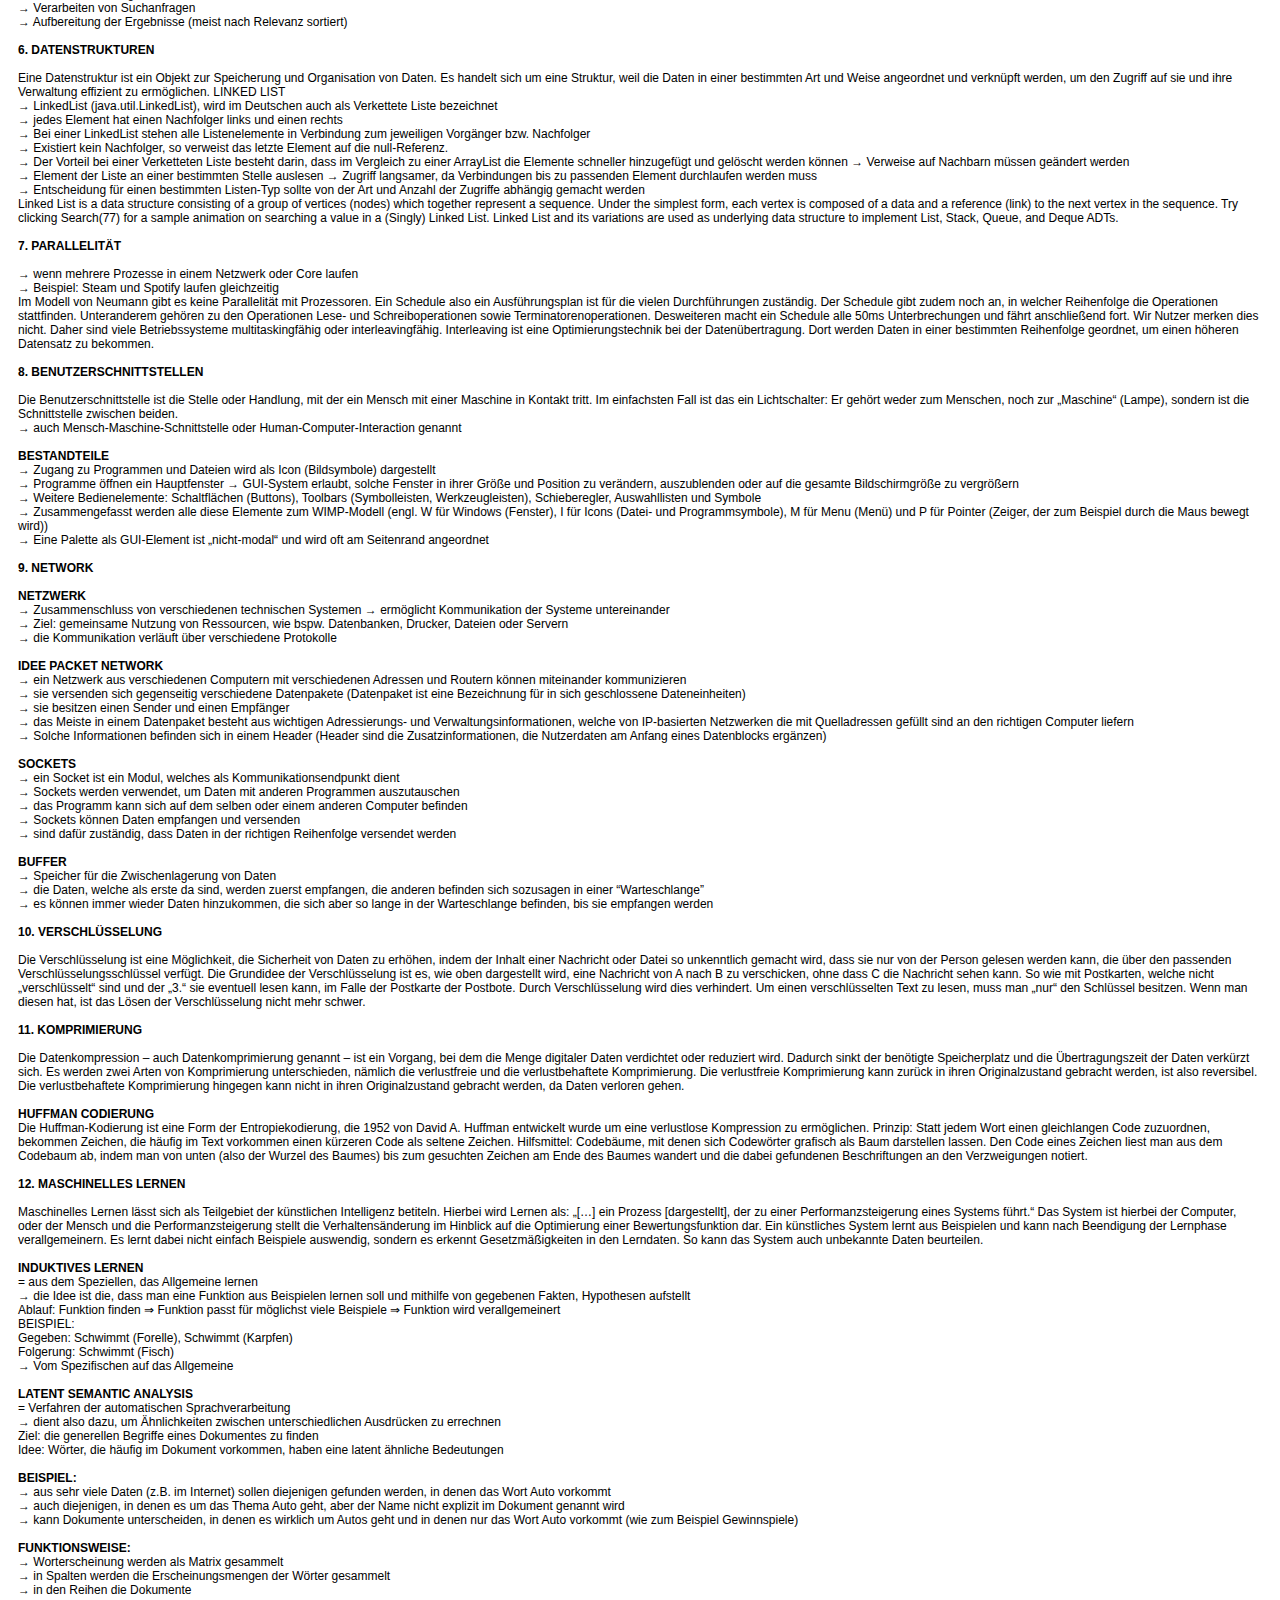
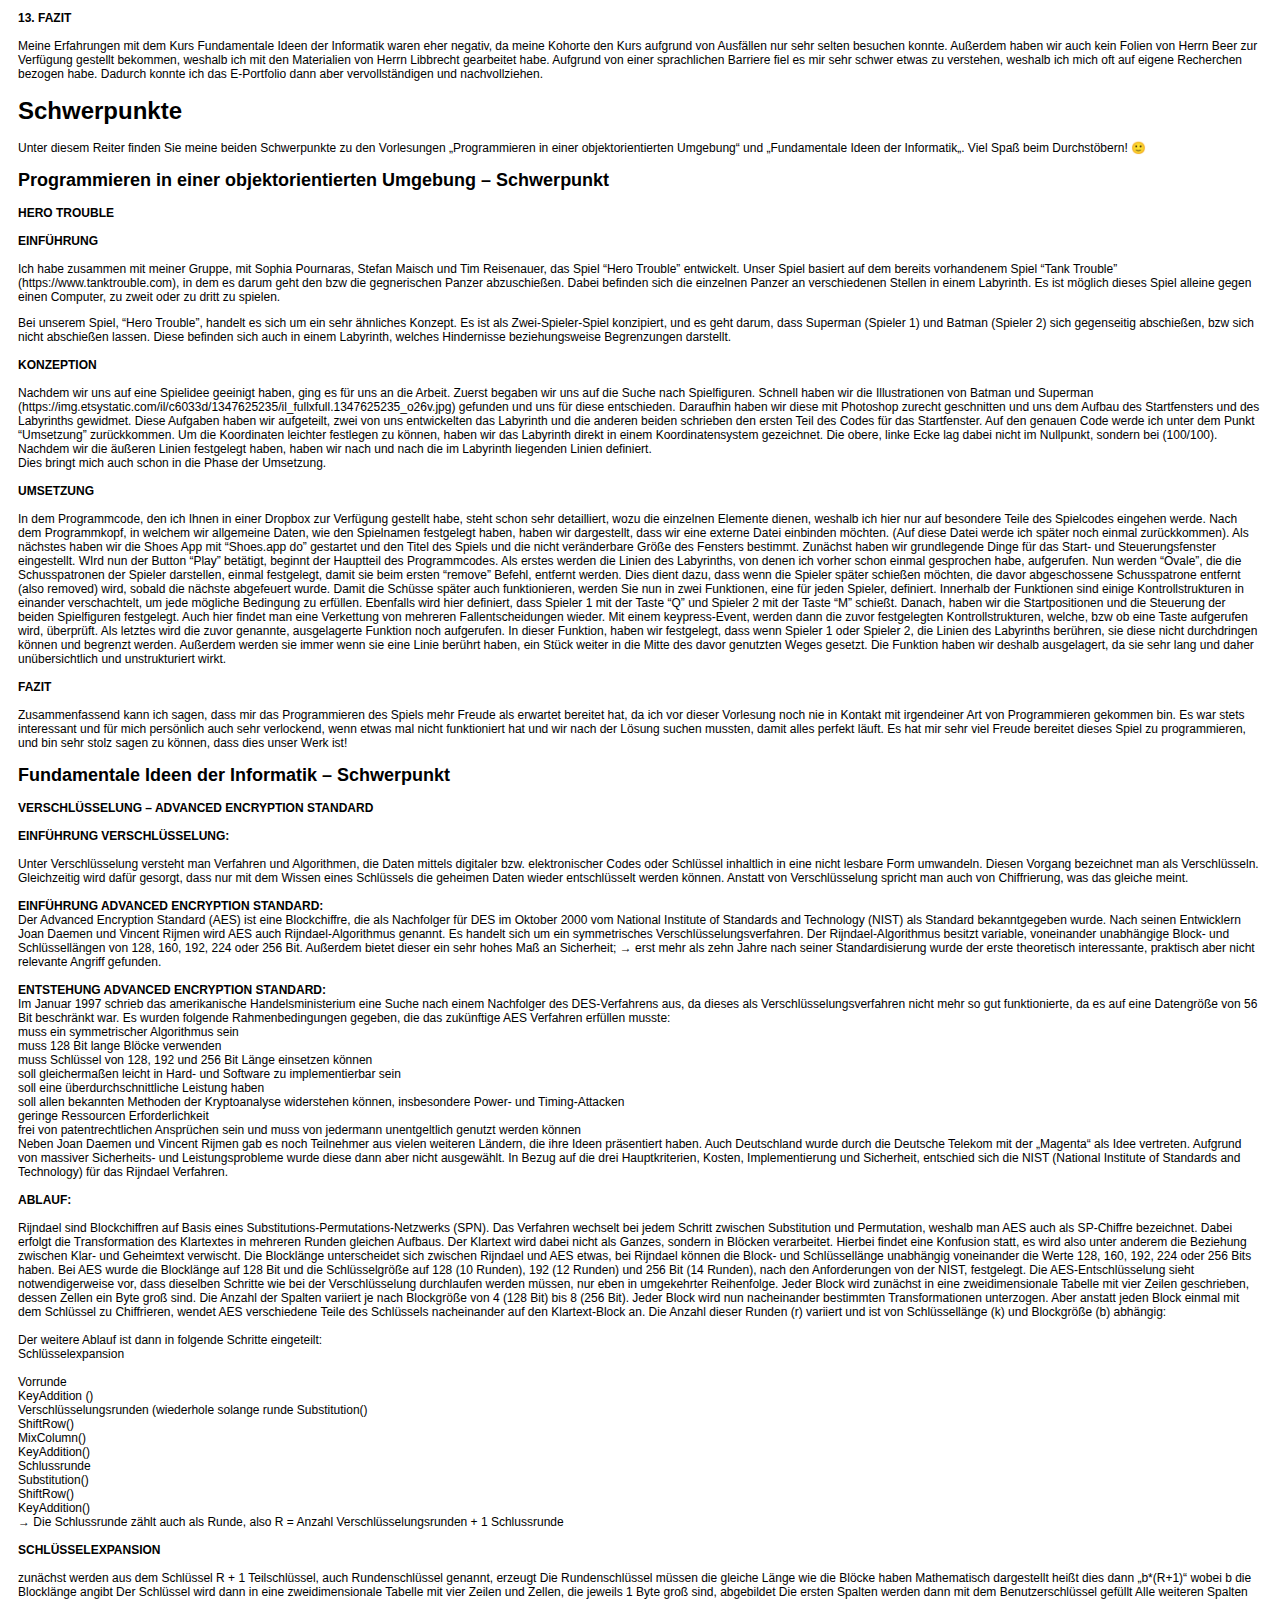
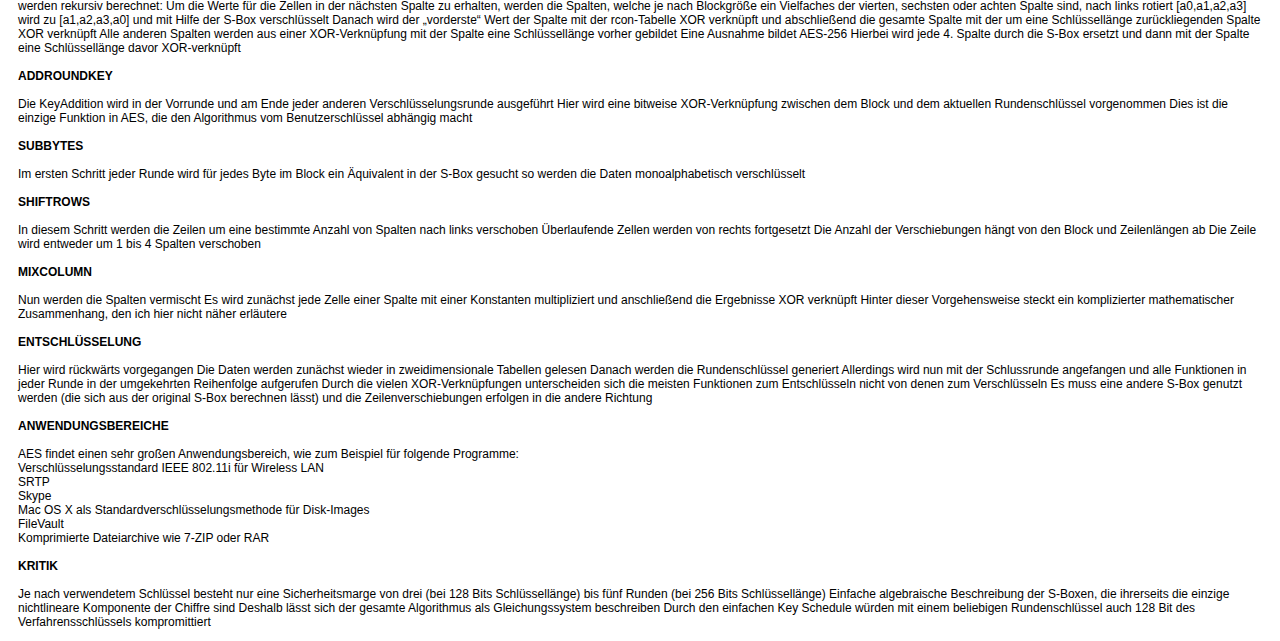
==== commit 745d665d: "Update index.html" ====
--- a/index.html
+++ b/index.html
@@ -889,12 +889,7 @@
 <div id="cmap" class="svg">
 <svg version="1.1" xmlns="http://www.w3.org/2000/svg" xmlns:xlink="http://www.w3.org/1999/xlink" width="1874px" height="866px" style="background-color:#ffffff;">
     
-    <svg width="82" height="82">
-    <g transform="scale(0.8)">
-        <rect x="1" y="1" width="100" height="100" stroke="black" stroke-width="2" fill="white"/>
-    </g>
-</svg>
-    
+   < svg {width: 100%; height: auto;}>
     
 <!-- Connection Lines -->
     
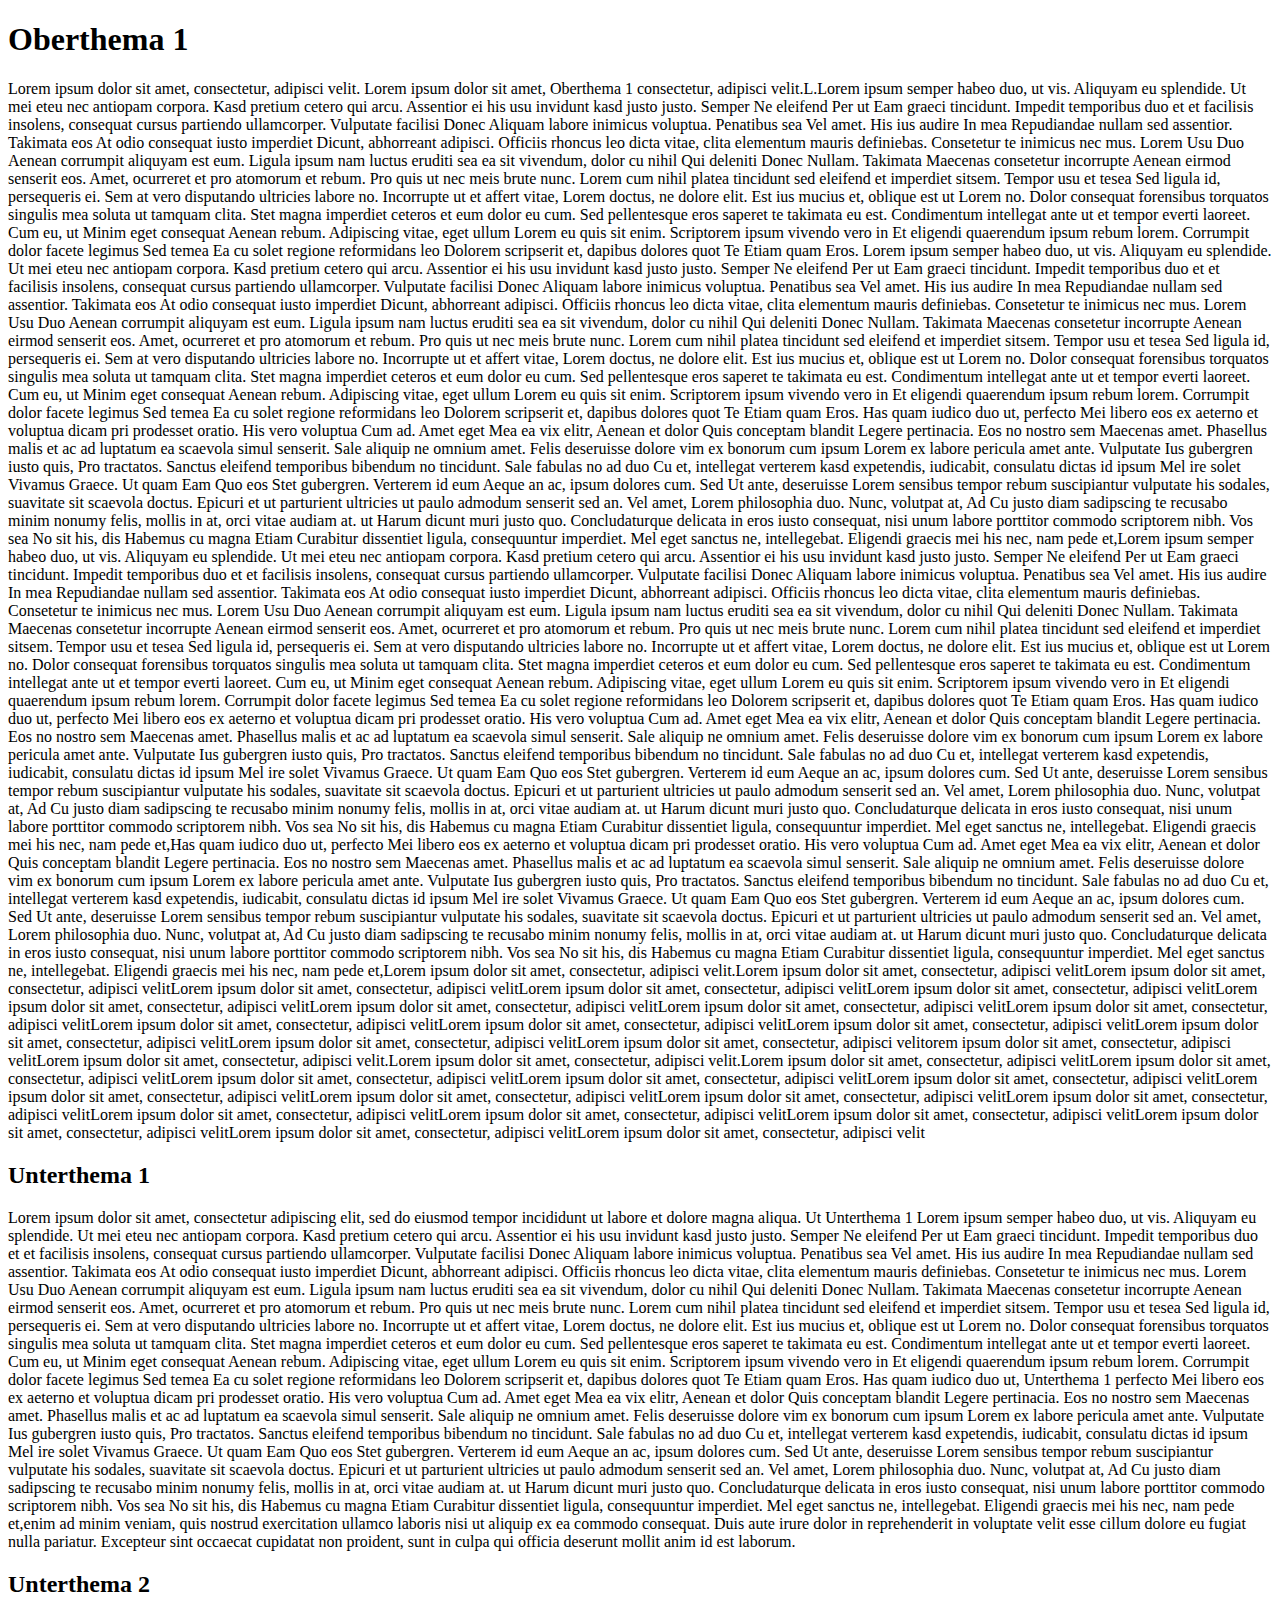
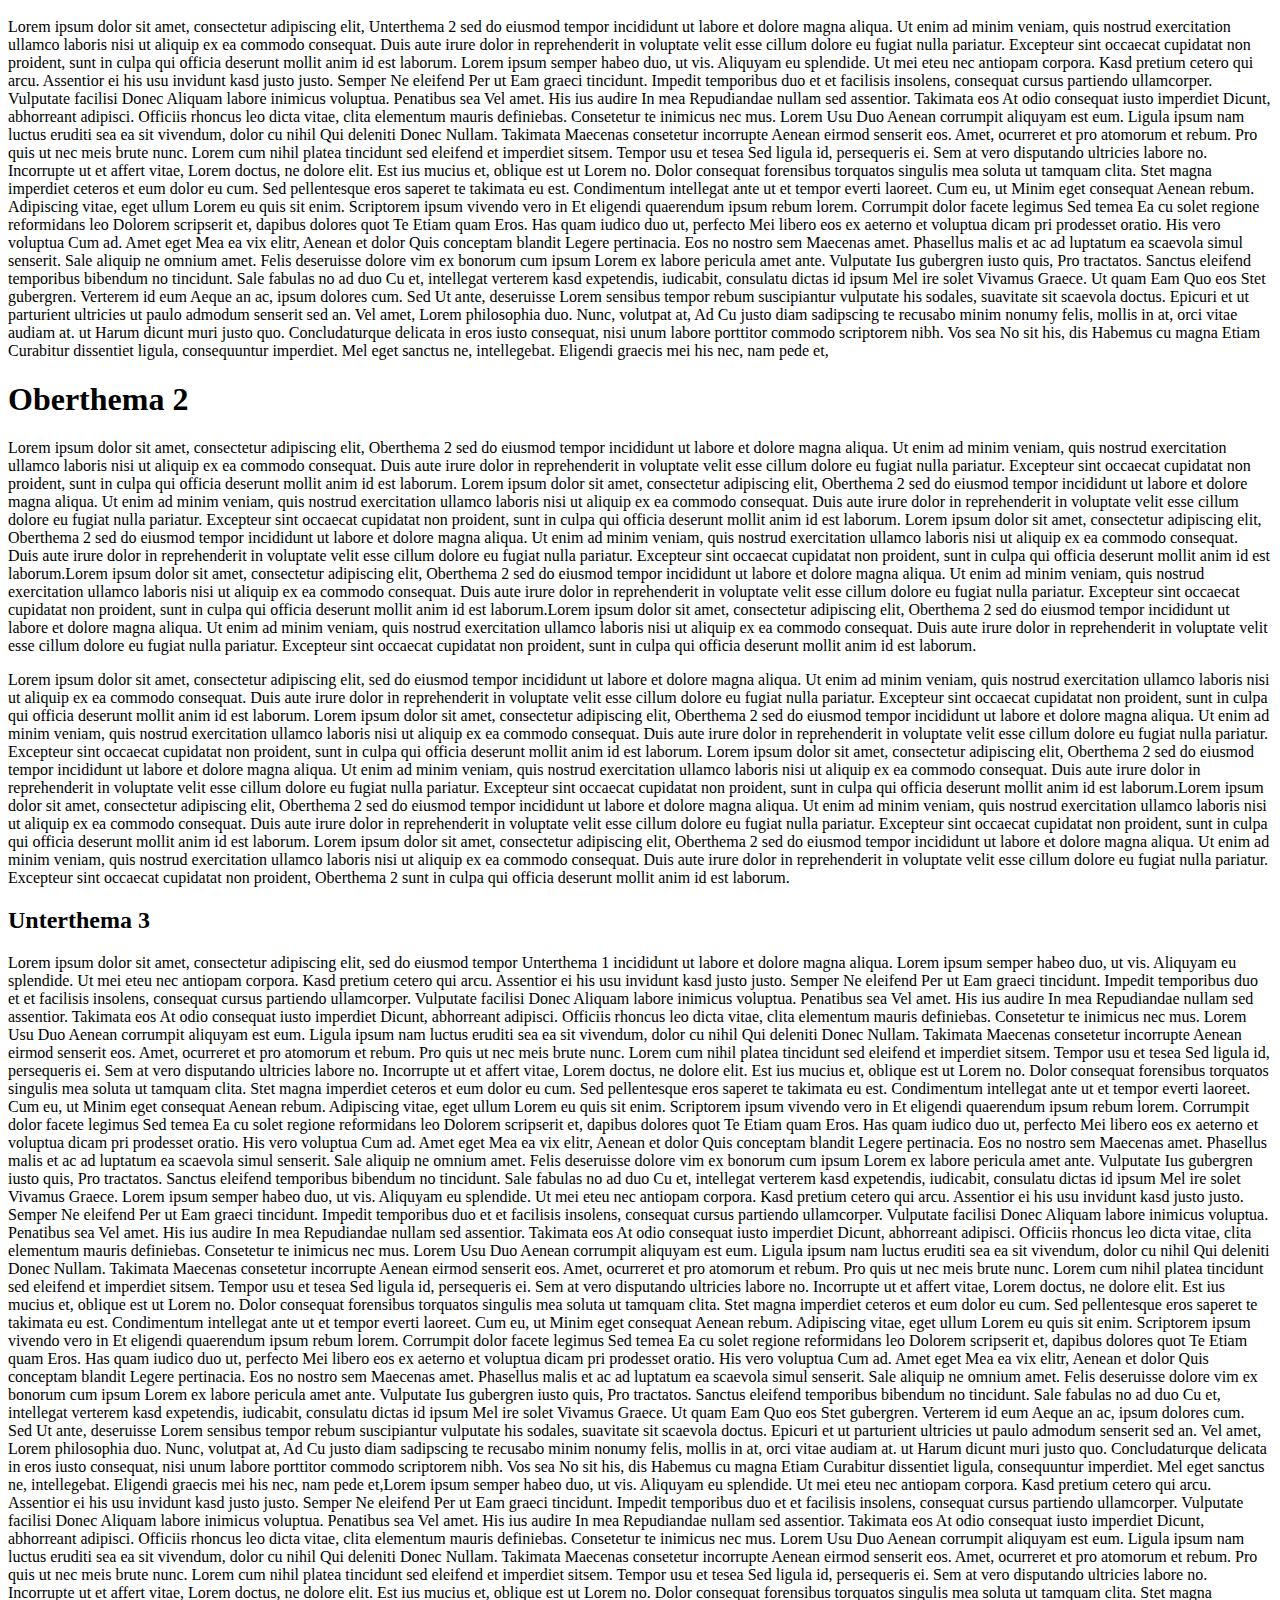
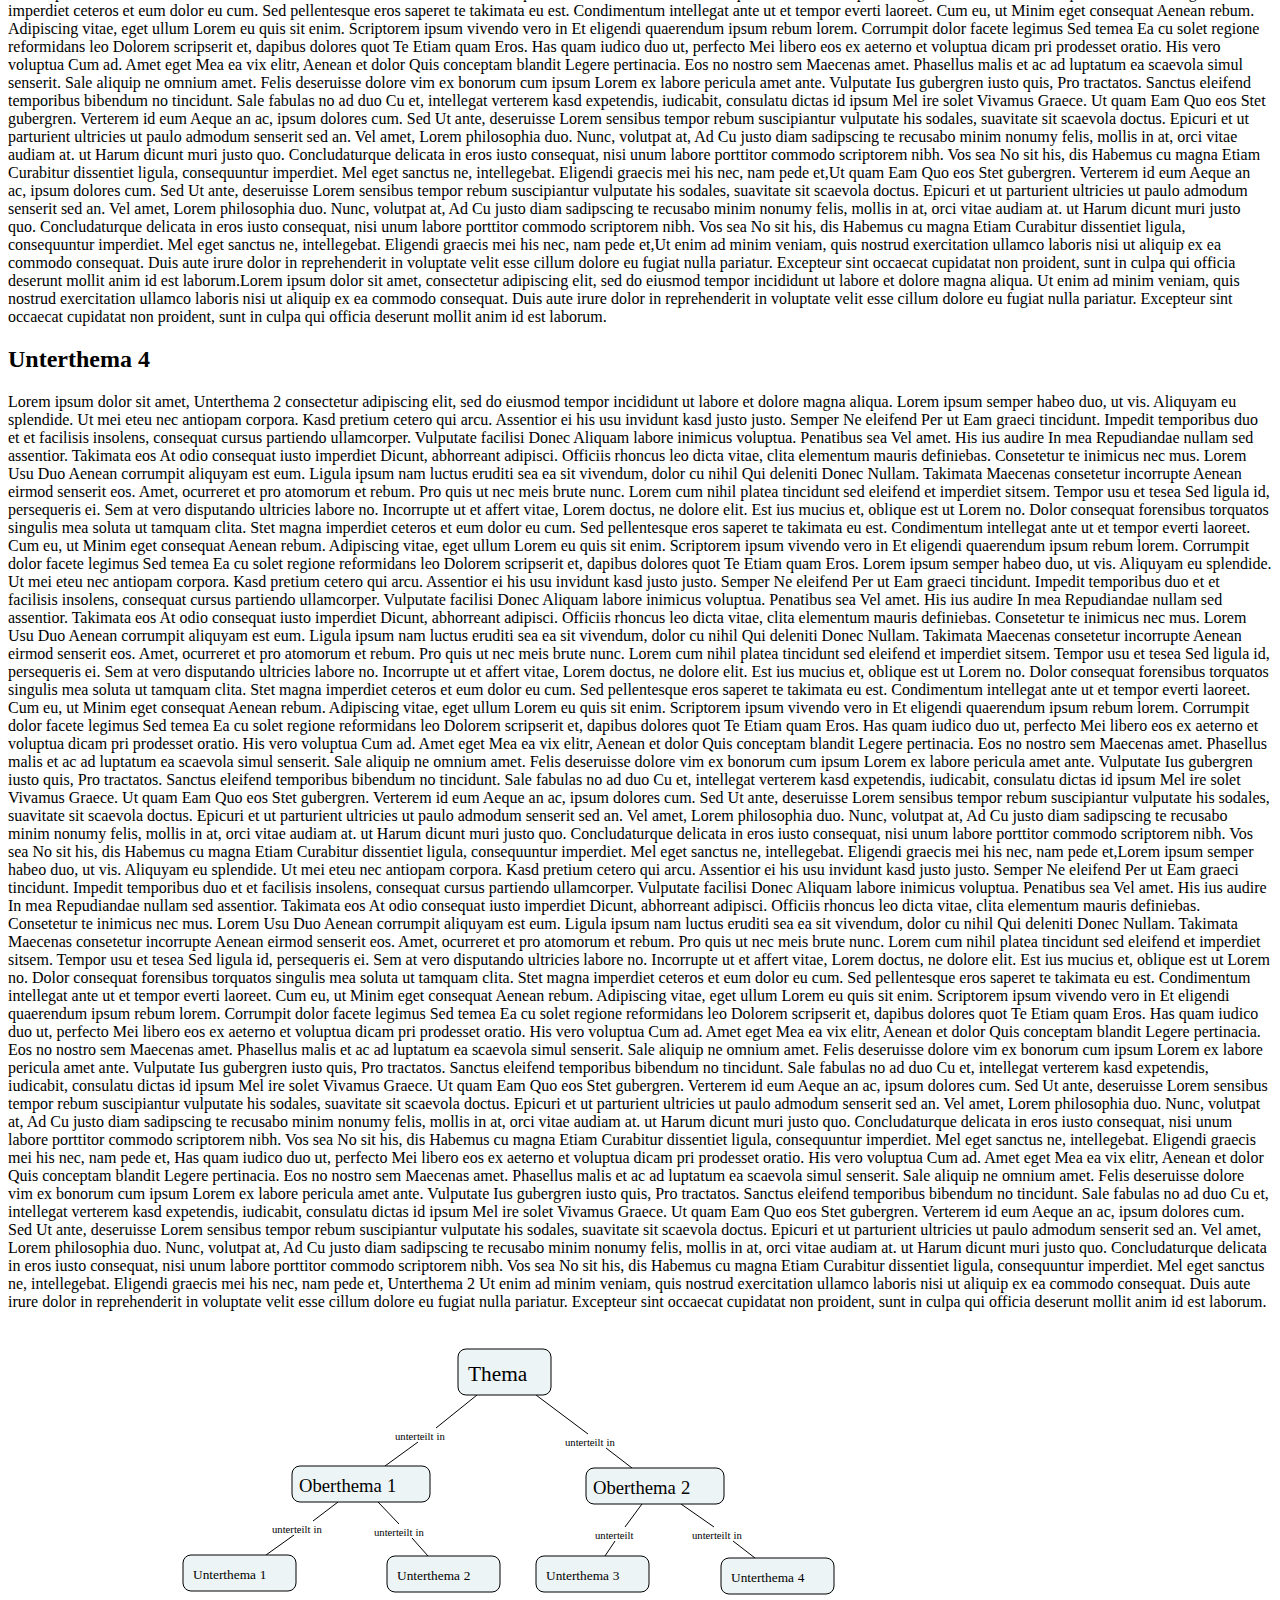
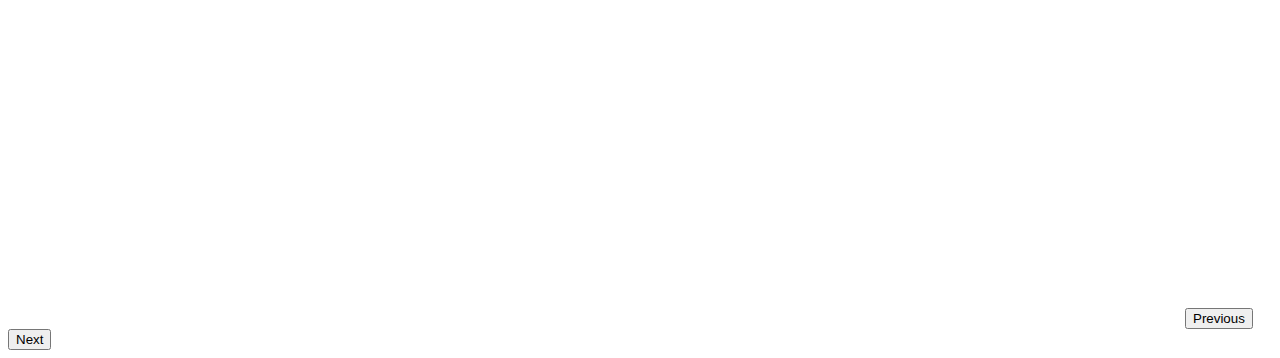
==== commit 7dddc97d: "Rename Concept-based-Navigation-in-e-Portfolio-main/index.html to index.html" ====
--- a/index.html
+++ b/index.html
@@ -1,1875 +1,336 @@
-<html lang="de">
-    <head><meta http-equiv="Content-Type" content="text/html; charset=UTF-8">
-    <meta name="viewport" content="width=device-width, initial-scale=1.0">
-    <link rel="stylesheet" href="style.css" type="text/css">
-    <title>IT3 E-Portfolio</title>
-    
-  </head>
-<!-- Body Bereich -->     
-<body>
-  <div id="inhalt" class="inhalt">
-    <h1 id="start" class="Vorlesungen">Vorlesungen</h1>
-    <p class="Vorlesungen">Unter diesem Reiter finden Sie meine beiden Zusammenfassungen zu den Vorlesungen „Programmieren in einer objektorientierten Umgebung“ und „Fundamentale Ideen der Informatik„. Viel Spaß beim Durchstöbern!🙂</p>
-     
-      <h2 class="Programmieren in einer objektorientierten Umgebung">Programmieren in einer objektorientierten Umgebung</h2>
-      <p class="Programmieren in einer objektorientierten Umgebung"> <b>1. EINFÜHRUNG IN RUBY</b> <br> <br>
-Ruby wurde zwei Jahre lang von Yukihiro Matsumoto entwickelt, und im Jahr 1995 veröffentlicht. Bis dahin war Ruby eine vollkommen unbekannte Sprache. 2004 wurde das Webframework Ruby on Rails veröffentlicht, und Rubys Durchbruch erfolgte. Heute gehört Ruby zu den am meist verbreiteten Programmiersprachen der Welt.
-Ruby ist eine sogenannte interpretierte Skriptsprache. Das bedeutet, ein Ruby-Programm wird vom Ruby-Interpreter geöffnet, Zeile für Zeile gelesen und die Ruby-Anweisungen in Maschinensprache übersetzt. Um also ein Ruby-Programm ausführen zu können, muss auf dem Rechner ein entsprechender Interpreter installiert sein.
-Ruby ist außerdem eine objektorientierte Sprache, was heißt, dass jeder Wert ein Objekt ist, und jedes Objekt zu einer Klasse gehört.</p>
-      <br> 
-      <b> WARUM RUBY?</b> <br>
-Ruby ist eine freie Programmiersprache, das heißt also, dass diese kostenlos, frei zu benutzen, zu kopieren, zu verändern und zu verbreiten ist. Außerdem bietet Ruby einen guten Einstieg in die Programmierung, da es relativ einfach zu lernen ist. Die Befehle können dazu auch besser verstanden werden, da sie an der englischen Sprache orientiert sein. Dazu unterstützt Ruby die neuesten, wichtigen Programmiermethodiken: Objektorientierung, XP, und auch mehrere Programmierparadigmen. Ein weiterer sehr wichtiger Aspekt ist, dass Ruby der menschlichen Denkweise sehr ähnelt. <br> <br>
-<b> EXKURS </b> <br>
- ASSEMBLER<br>
-→ für den Menschen lesbare Sprache <br>
-→ Umwandlung in Maschinensprache notwendig <br>
-→ zu umständlich und fehleranfällig <br> 
-      COMPILER<br>
-→ übersetzt das in Hochsprache formulierte Programm in Maschinensprache, das dann ausgeführt werden kann <br> 
-      INTERPRETER <br>
-→ analysiert das in Hochsprache formulierte Programm und aktiviert direkt die entsprechenden Maschinenbefehle <br> <br>
-      <b>ALGORITHMEN UND PROGRAMME</b> <br>
-Algorithmen sind genau definierte Handlungsvorschriften die zur Lösung eines Problems dienen. Ein dafür alltägliches Beispiel sind Kochrezepte, in welchem beschrieben wird, in welcher Reihenfolge Schritte zu erledigen sind.
-Programme sind konkrete Formen von Algorithmen. Diese bestehen aus mehreren Anweisungen, die dann vom Computer interpretiert, und in der Reihenfolge durchgeführt werden. <br> <br>
-      <b>ERSTE ANWEISUNGEN</b> <br>
-Üblicherweise wird eine einfache Anweisung in eine Zeile geschrieben. Diese orientiere sich an der natürlichen, also englischen Sprache.<br>
-puts – es erfolgt eine Ausgabe mit Zeilenumbruch <br>
-print – es erfolgt eine Ausgabe ohne Zeilenumbruch <br>
-Raute (#) – hierbei handelt es sich um einen Kommentar; die Raute und alles das in der Zeile danach steht wird vom Ruby-Interpreter ignoriert <br>
-#=> – eine Raute mit einem darauffolgenden Pfeil zeigt an, welcher Wert bei dem Code herauskommen würde, wenn man ihn ausführen würde <br> <br>
-      <b>2. DATENTYPEN UND VARIABLEN </b> <br> <br>
-
-      <b> DATENTYPEN </b> <br>
-Daten, ihre Ausführung und Manipulation bilden die Basis von Computerprogrammen. In Ruby sind folgende, einfache und komplexe Datentypen vordefiniert: <br><br>
-
-      <b>EINFACHE DATENTYPEN</b> <br>
-
-Zahlen: …werden in Ruby meist wie im realen Leben eingesetzt; zum Rechnen, als Index, etc. Unterschieden wird zwischen ganzzahligen Werten (Integer wie 1; -1; 1000) und Fließkommazahlen (Float wie 1.2; 3.06; -6.66) <br>
-
-Zeichen: …ist ein einzelner Buchstabe, Ziffer, Leerzeichen oder sonstiges typografisches Symbol. <br>
-
-Zeichenketten (String): …eine Kette von Zeichen (Buchstaben, Zahlen etc.) umschlossen von einfachen oder doppelten Anführungszeichen <br>
-
-String-Interpolation – Besonderheit:Strings in doppelten Anführungszeichen können beliebige Ruby-Ausdrücke beinhalten. 
-
-Wenn der String erzeugt wird, wird der Ausdruck ausgewertet, in einen String konvertiert und anstelle des Ausdrucks selbst in die Zeichenkette eingefügt.
-
-Ausdrücke innerhalb eines Strings beginnen mit dem Raute-Zeichen (#) und werden von geschweiften Klammern ({ }) umschlossen:
-
-puts „1 + 2 = #{1+2}“ #=> 1 + 2 = 3
-
-Boolean / Boolsche Werte: …logische Aussage, kann wahr (true), falsch (false) oder leer (nil) sein
-
-In manchen Fällen ist eine Umwandlung der Datentypen notwendig. Ein Beispiel finden Sie in der ersten Übung zu diesem Kapitel. Hierfür gibt es folgende Befehle:<br><br>
-
-      <b>UMWANDLUNG DER DATENTYPEN</b> <br>
-      to_s – Umwandlung zu einem String
-      to_i – Umwandlung zu einem Integer
-      .to_f – Umwandlung zu einem Float <br> <br>
-
-      <b> VARIABLEN</b> <br>
-
-Variablen haben in Programmiersprachen eine wichtige Rolle. Sie erleichtern einem das Nutzen und Schreiben von Programmen. Wird einer Variable einmal ein Wert zugeordnet, kann dieser beliebig oft genutzt und aufgerufen werden.
-Variablen kann man sich wie ein Gefäß vorstellen, in dem ein Wert hinterlegt wird. Variablen können anhand von beliebigen Datentypen hinterlegt werden. Egal ob String, Boolean, oder einfach nur eine Zahl.
-Es wird weiter unterschieden zwischen lokalen und globalen Variablen.
-Lokale Variablen werden entweder durch einen Unterstrich oder einen Kleinbuchstaben zu Beginn der Variable gekennzeichnet. Sie gelten für die Methode, für die sie definiert werden. Wenn aber eine Methode bereits eine Variable verwendet, greift sie auf diese zurück, und erstellt keine neue.
-Globale Variablen werden mit einem $ gekennzeichnet. Diese sind immer und überall im Ruby Programm sichtbar. Es gibt auch globale Variablen, die keinen zugewiesenen Wert haben, besitzen dann automatisch den Wert nil. <br> <br>
-      <b> LITERALE UND AUSDRÜCKE</b> <br><br>
-
-      <b>LITERALE</b> <br>
-
-Um bestimmte Ausdrücke zu erzeugen, gibt es eine Art Kurzsyntax, die Literale. Einfach ausgedrückt sind Literale Abfolgen von Ziffern und Zahlen.
-‘ein String Literal’ <br> <br>
-      <b>AUSDRÜCKE</b><br>
-Ein Ausdruck ist ein Stück Code, der vom Ruby-Interpreter ausgewertet wird, um einen Wert zu erzeugen. Primärausdrücke sind die einfachsten möglichen Ausdrücke, die nicht aus einfacheren Ausdrücken zusammengesetzt sind. Dazu gehören Literale, Referenzen auf Variablen und Aufrufe von Methoden.
-Es können ebenfalls größere Ausdrücke erzeugt werden. Dies erfolgt indem man Primärausdrücke durch Operatoren kombiniert werden. <br> <br>
-      <b>3. ANWEISUNGEN UND FUNKTIONEN</b><br><br>
-
-      <b>OPERATOREN</b> <br>
-
-Ein Ausdruck wird üblicherweise aus Werten und Operatoren gebildet. Hierbei gibt es unter anderem die arithmetischen Operatoren, Zuweisungsoperatoren oder logischen Operatoren.<br> <br>
-      <b> FUNKTIONEN</b><br>
-Funktionen sind Codeblöcke, die einmal definiert werden und auf die dann beliebig oft zurückgegriffen werden kann. So lässt sich ein Programm besser strukturieren und der Code kompakt halten.
-Die zwei Schlüsselwörter für Definitionen sind def und end. Man beginnt mit “def”, woraufhin der Funktionsname und optionale ein oder mehrere Parameter in Klammern folgen.
-Im Funktionsrumpf befindet sich der Ruby-Code, der bei Aufruf der Funktion ausgeführt wird. Die Parameter werden hier wie normale Variablen verwendet. Das Ende wird dann mit “end” gekennzeichnet.
-Allgemein formuliert sieht dies dann so aus:
-def name (parameter)
-Funktionsrumpf
-…
-…
-end <br> <br>
-      <b>4. KONTROLLSTRUKTUREN</b> <br><br>
-
-Kontrollstrukturen dienen dazu den geradlinigen Programmfluss zu unterbrechen und an anderen Stellen zu verzweigen. Dies geschieht in Form von Fallentscheidungen oder Schleifen.<br><br>
-
-      <b>FALLENTSCHEIDUNGEN</b><br>
-
-Das wichtige bei Fallentscheidungen ist, dass sie immer mindestens eine, oder mehrere Bedingungen enthalten. Je nach dem ob die Bedingung erfüllt ist, oder nicht, wird ein bestimmtes Stück Code ausgeführt.<br>
-
-→ Es handelt sich hierbei also um Bool’sche Ausdrücke. Anweisungen werden dann ausgeführt, je nach dem, ob eine Bedingung true oder false ist.<br><br>
-
-      <b>SCHLEIFEN</b><br>
-Schleifen bewirken, dass ein Code-Stück wiederholt und somit mehrmals ausgeführt wird.<br><br>
-      
-      <b>  ITERATOREN</b> <br>
-
-Eine Alternative Wiederholungen zu erzeugen, wird durch Iteratoren geboten. Ein Iterator schreitet durch eine Liste von Elementen und arbeitet diese Element für Element ab. Unter anderem gibt es die numerischen Iteratoren times, upto und downto.
-Die Methode times ruft ihren zugehörigen Codeblock genau n-mal auf. (Sie geht also durch eine Liste aufeinanderfolgender Zahlen mit n Elementen beginnend bei 0. Dies kann so aussehen:
-3.times do
-print “haha!”
-end
-# => haha!haha!haha!
-Wird die Methode durch einen formalen Parameter erweitert, so zeigt dieser den Wert der aktuellen Iteration an und übergibt ihn dem Codeblock:
-3.times do |x|
-print x
-end
-# => 012
-Die Methode upto ruft ihren zugehörigen Block einmal für jeden Wert auf, der zwischen dem Integer, für den sie aufgerufen wird und dem Integer, der als Argument übergeben wird, liegt:
-3.upto(5) do |x|
-print x
-end
-# => 345
-Die Methode downto funktioniert im Prinzip wie upto, nur anders herum, das heißt sie iteriert von der größeren zur kleineren Zahl:
-5.downto(3) do |x|
-print x
-end
-# => 543
-Durch die Methode step kann eine veränderte Schrittweite angegeben werden. Sie wird wie upto für einen Startwert aufgerufen, als Argumente werden ebenfalls der Endwert und zusätzlich die Schrittweiter übergeben:
-3.step(5, 0.5) do |x|
-print x
-print “;”
-end
-# => 3.0;3.5;4.0;4.5;5.0 <br> <br>
-      
-     <b> CODEBLÖCKE </b><br>
-
-Die Verwendung von Blöcken ist eine der Grundlagen der Verwendung von Iteratoren. Der Code zwischen do und end wird als Codeblock oder anonyme Funktion bezeichnet.
-
-Ein Block kann nicht für sich allein stehen, sondern muss auf den Aufruf einer Methode folgen, der ihn ausführt, wie es z.B. bei Iterationen der Fall ist.
-
-Blöcke werden durch geschweifte Klammern oder die Schlüsselwörter do und end umschlossen.{} bzw. do müssen sich dabei in der gleichen Zeile befinden wie der Methodenaufruf.
-
-Der Rückgabewert eines Blocks ist, wie auch bei Funktionen, der Wert des letzten Ausdrucks, der in dem Block ausgewertet wurde.
-
-Für die Namensräume von Variablen gilt:<br>
-
-→ lokale Variablen, die innerhalb des Codeblocks erzeugt werden, sind außerhalb nicht verfügbar<br>
-
-→ existiert eine lokale Variable bereits außerhalb der Funktion, kann sie innerhalb verwendet werden, d.h. es wird keine neue Variable erzeugt<br> <br>
-
-         <b>5. ARRAYS UND HASHES</b> <br><br>
-
-         <b> ARRAYS</b><br>
-
-Ein Array ist eine Liste mit mehreren Elementen. Die Länge eines Arrays ist dynamisch, das heißt also, dass diese bei Bedarf mitwächst.
-Ein Array wird erzeugt, indem es mit einem Namen versehen wird, dem entweder [] oder Array.new zugewiesen wird:
-liste = [ ]
-liste = Array.new <br>
-→ in diesen beiden Fällen ist das Array zunächst leer<br>
-→ soll es mit einer bestimmten Länge erzeugt werden, wird beim Aufruf “Array.new” in <br>
-Klammern eine Zahl übergeben:<br>
-liste = Array.new(3)
-Einem Array können auch direkt bei der Erstellung konkrete Werte übergeben werden:
-liste = [1,4,5,6,8]
-liste = Array.new(3,”Hallo”)
-# => [“Hallo”, “Hallo”, “Hallo”] <br><br>
-
-         <b>ZUGRIFF</b><br>
-
-Der Zugriff auf einen bestimmten Wert im Array funktioniert über den Namen des Arrays und der Angabe der gewünschten Stelle (dem Index) in eckigen Klammern:
-liste = [2]
-# => [5]
-Es kann auch auf einen Teil, d.h. auf mehrere Werte im Array zugegriffen werden. Hierbei wird die erste und letzte Stelle im Array angegeben, auf deren Werte zugegriffen werden soll:
-liste = [2..4]
-# => [5,6,8] (also Zugriff auf die Werte an den Stellen 2 bis 4 im Array)
-Außerdem kann ein Wert innerhalb des Arrays ersetzt werden:
-liste[2] = 100
-# => [1,4,100,6,8]
-Bei negativen Indexzahlen erfolgt der Zugriff von hinten:
-liste[-1] = [1,4,5,6,8]
-# => [8] <br> <br>
-
-         <b>METHODEN</b><br>
-
-→ die Länge von Arrays ist dynamisch und kann dementsprechend verändert werden:<br>
-myArray.insert(stelle, wert)<br>
-→ fügt an der angegebenen Stelle ein neues Element ein und alle folgenden Elemente werden um eine Stelle nach hinten verschoben<br>
-Beispielsweise so:
-liste.insert(3, 10)
-# => [1, 4, 100, 10, 6, 8]
-myArray.delete(wert)
-→ ebenso können bestimmte Werte im Array gelöscht werden, was dann so aussieht:
-liste.delete(4)
-# => [1, 100, 10, 6, 8]<br>
-→ unter der Seite http://ruby-doc.org/core-2.5.0/Array.html findet man noch ganze viele andere Methoden, die man für Arrays anwenden kann!  <br> <br>   
-       
-         <b>  SORTIEREN</b><br>
-
-Eine häufig auftretende Aufgabe in der Programmierung ist das Sortieren von Elementen innerhalb des Arrays. Hierfür wird unter anderem das Bubble-Sort Prinzip verwendet. Das Prinzip dabei ist, immer zwei nebeneinander liegende Elemente zu vergleichen und ggf. zu vertauschen.
-Nebenstehend soll eine Reihe von Zahlen der Größe nach geordnet werden (Größtes nach rechts, Kleinstes nach links).
-Jeweils zwei nebeneinander liegende Zahlen werden verglichen und die größere der beiden nach rechts verschoben.
-Somit gelangt in einem Durchlauf die größte Zahl ganz nach rechts. Im nächsten die zweitgrößte Zahl an die zweite Stelle von rechts, usw.
-Um die Reihe also vollständig zu sortieren, werden n-1 Durchgänge benötigt.
-Um nun konkret Werte in einem Array zu sortieren, wird über die Indexzahl auf die einzelnen Werte zugegriffen und diese miteinander verglichen. Um alle Werte zu erfassen, erfolgt dies in einer Schleife. Das heißt bei ersten Schleifendurchlauf wird der Wert an der Stelle 0 mit dem Wert an Stelle 1 vergleichen. Im nächsten Durchlauf wird dann der Wert an Stelle 1 mit dem an Stelle 2 verglichen usw. Je nachdem, was ein Vergleich ergibt, werden die Werte an den Stellen vertauscht.<br> <br>
-      
-         <b>HASHES</b><br>
-
-Ein Hash ist, wie ein Array, eine Menge von Werten. Anders als im Array sind diese allerdings nicht geordnet, sondern werden über einen Schlüssel identifiziert. Das heißt für jeden Schlüssel ist ein bestimmer Wert hinterlegt:
-grauwerte = {“weiss”=>255, “hellgrau”=> 100, “schwarz”=> 0}
-Der Zugriff auf diese Werte erfolgt ebenfalls über den Schlüssel:
-grauwerte[“hellgrau”]
-# => 100 <br> <br>
-
-         <b>6. TEST-DRIVEN-DEVELOPMENT</b><br><br>
-
-Test-Driven-Development bezeichnet eine Methode des Programmentwurfs bei der ein Programm schrittweise, begleitet von kontinuierlichem Testen entwickelt wird.   
-         → d. h. ein Teil des Programms wird entworfen, dann getestet und verbessert bis es keine Fehler mehr gibt <br>
-→ dann wird das Programm erweitert, getestet, erweitert, getestet, und so weiter<br>
-→ so sollen Fehler möglichst früh erkannt und gelöst werden<br>
-Folgendes ist ein Beispiel dafür:
-Es soll eine neue Funktion erstellt werden, die testet, ob es sich bei einer Jahreszahl um ein Schaltjahr handelt.
-Es gilt:<br>
-– ist die Zahl durch 4 teilbar, ist das Jahr ein Schaltjahr<br>
-– ist die Zahl durch 4 und durch 100 teilbar, ist das Jahr kein Schaltjahr<br>
-– ist die Zahl durch 4, 100 und 400 teilbar, ist das Jahr ein Schaltjahr<br>
-Um die Funktion schrittweise zu entwickeln, wird nun zuerst ein Test erstellt:<br>
-def assert( expression )
-raise “Fehler!” unless expression
-end<br>
-Der Test gibt eine Fehlermeldung aus, wenn der Ausdruck, für den er durchgeführt wird, nicht wahr ist.<br>
-→ Nun geht es darum, das Programm schrittweise zu entwickeln und zwischendurch immer wieder zu testen.<br> <br>
-      
-      <b>7. OBJEKTORIENTIERUNG</b><br> <br>
-
-Ruby ist eine objektorientierte Programmiersprache. Dies bedeutet, dass in einem Ruby-Programm Ideen umgesetzt und damit gearbeitet werden kann, wie man es auch im realen Leben tun würde.
-So werden in einem Programm Klassen und Objekte erstellt, für die beliebige Eigenschaften und Beziehungen untereinander definiert werden können. Klassen sind sozusagen Vorlagen aus denen dann konkrete Objekte erzeugt werden. Innerhalb der Klasse können eine Reihe von Eigenschaften und Methoden definiert werden, die auf ein Objekt angewendet werden können.
-Zur Veranschaulichung, hier ein Beispiel:<br>
-→ es wird als erstes die Klasse “Cat” erstellt<br>
-class Cat
-attr_accessor :name, :age, :color
-end
-Der Name einer Klasse beginnt immer mit einem Großbuchstaben.
-atrr_accessor definiert Instanzvariablen, das heißt Variablen, durch die Objekte der Klasse identifiziert werden können.
-→ hier kann eine Instanz der Klasse Cat durch Name, Alter und Farbe identifiziert werden
-→ aus dieser Klasse können nun Objekte erzeugt werden:
-cat_instance = Cat.new
-Für das erzeugt Objekt können im nächsten Schritt Attribute definiert werden:
-cat_instance.name =”Max”
-cat_instance.age = 3
-cat_instance.color = “black”
-→ jetzt erzeuge ich eine neue Klasse Snake:
-class = Snake
-attr_accessor :name, :age, :color
-end
-! ein wichtiges Merkmal objektorientierter Sprachen ist die Vererbung → somit ist es möglich, für die Klassen “Cat” und “Snake” eine Superklasse “Pet” zu erzeugen → “Cat” und “Snake” bilden also die Subklassen von “Pet” und erben damit alle Eigenschaften, die für die Klasse “Pet” zur Verfügung stehen
-→ also wird die Klasse “Pet” zunächst definiert
-class Pet
-attr_accessor :name, :age, :color
-end
-→ jetzt werden die Subklassen definiert, dabei gibt “<Pet” die Vererbung der Klasse Pet an
-→ somit müssen Attribute, die für “Pet” gelten, für “Cat” und “Snake” nicht noch einmal definiert werden
-class Cat < Pet
-end
-class Snake < Pet
-end
-→ es können allerdings aber auch spezifische Eigenschaften für einzelne Klassen hinzugefügt werden
-class Snake < Pet
-attr_accessor :length
-end
-→ außerdem können bestimmte Methoden definiert werden, d. h. Anweisungen, die für Objekte der Klasse verwendet werden können
-class Dog < Pet
-def bark
-puts “Woof!”
-end
-end
-→ wird nun ein neuer Hund erstellt, kann für diesen die Methode “bark” aufgerufen werden
-a_dog = Dog.new
-a_dog.bark
-# => Woof!  <br><br>
-      
-      <b>8. SHOES UND RUBY</b> <br> <br>
-
- Shoes ist ein GUI-Framework für Ruby. GUI steht für „graphical user interface“ und ist eine grafische Benutzeroberfläche, mit denen User in Programmen interagieren können. Framework bedeutet „Gerüst“ und man kann es als Vorprogrammierung verstehen. So sind in Shoes schon Funktionen und Elemente vorhanden und müssen nicht jedes Mal neu programmiert werden. Shoes kann auf verschiedene Weise verwendet und eingebunden werden. Shoes ermöglicht es also, für Ruby Programme eine graphische Benutzeroberfläche zu erstellen. Somit kann der Nutzer einfach mit einem Spiel/einer Webseite oder ähnlichem interagieren.
-Shoes.app do
-…
-…
-end
-bildet das Grundgerüst im Ruby Programm
-→ wird etwas nach dem “end” geschrieben, wird es zwar in Ruby ausgeführt, in Shoes aber nicht<br><br>
-
-      <b>ERSTE SHOES ANWENDUNG</b><br>
-
-→ Textausgaben über puts und print sind nicht mehr möglich, anstatt davon gibt es aber “para”
-→ para = kurz für Paragraph  <br><br>
-      
-      <b>9. FLOWS UND STACKS</b><br><br>
-
-Flows und Stacks sind Boxen, ähnlich wie “
-und” in HTML.
-Stacks kann man sich wie zusammengebundene Dominosteine vorstellen. Legt man mehr Dominosteine auf einen Stapel, so wird der Stapel einfach höher.
-Ein Flow dagegen ist eher wie eine Streichholzschachtel. Füllt man mehr Streichhölzer hinein quetschen sich die Hölzchen einfach zusammen, damit sie irgendwie in die Schachtel passen. Auch in einer Streichholzschachtel kann der untergeordnete Teil “höher” werden, aber davor ordnen sich die Streichhölzer nebeneinander an.
-→ Das Hauptfenster das mit “Shoes.app” geöffnet wird, ist ein Flow. Man kann auch für Flows und Stacks eine Höhe und Breite festgelegt werden. Ein Beispiel dafür könnte so aussehen:
-Shoes.app do
-stack width: 1.0, height: 1.0
-do
-background blue
-end
-end  <br><br>
-      
-      <b> 10. ZEICHNEN MIT SHOES</b><br><br>
-
-Das Shoes Fenster kann man sich als Koordinatensystem mit einer x- und einer y-Achse vorstellen.
-Dabei stellt die Ecke oben links den Nullpunkt dar.
-Mit dem Befehl “left” wird immer die x-Achse angesprochen. Umso höher der left-Wert umso weiter rechts befindet sich das Element.
-Mit “top” können die Elemente auf der y-Achse verschoben werden. Umso höher der top-Wert, desto tiefer rutscht das Element. <br><br>
-      <b> 11. INTERAKTION MIT DEM NUTZER EINBAUEN</b><br><br>
-
-      <b>BUTTONS</b><br>
-
-Eine der am häufigsten genutzten Interaktionen mit dem Nutzer ist ein Button:
-Shoes.app do
-button “Was macht Shoes?” do
-alert “alles farbig und beweglich”
-end
-end<br>
-→ “button” bedeutet: jetzt kommt ein Button<br>
-→ in den Hochkommata steht, was auf dem Button geschrieben sein soll<br>
-→ was zwischen dem do und dem end steht, ist das was passieren soll, wenn auf den Button geklickt wird<br> <br>
-      <b> 12. FAZIT</b><br><br>
-
-Programmieren war bis zu diesem Semester etwas ganz Unbekanntes für mich. Nie hätte ich gedacht, dass ich auch nur ansatzweise in Berührung damit kommen würde, und es überhaupt kapieren würde. Wo ich jetzt aber am Ende des Kurses angelangt bin, muss ich sagen, dass ich es eigentlich sogar sehr interessant fand. Ich hatte meine Höhen und Tiefen, die Erfolgserlebnisse wenn etwas funktioniert hat, waren immer sehr schön, aber ehrlich gesagt denke ich, dass die Frustration doch sehr hoch war. Oft haben Aufgaben nicht funktioniert, da sie im Ruby Kurs falsch dargestellt wurden, oder weil der Editor im Kurs nicht funktionierte. Dies fand ich echt schade, da ich deshalb oft schnell an mir selber gezweifelt habe, und dem Aufgeben immer sehr Nahe war. Zum Glück habe ich aber eine gewisse Menge an Ehrgeiz in mir, dass ich immer so lange an Aufgaben dran saß, bis ich sie endlich – mit oder ohne Hilfe von anderen – schaffen konnte.
-Das Prinzip vom Flipped Classroom hat mir persönlich nicht so zugesagt, da man, wenn man den Kurs einmal nicht rechtzeitig gemacht hat, nur sehr schwer mitgekommen ist. Dennoch haben mir die Präsenztermine immer etwas gebracht, da auch oft ältere Themen wiederholt wurden.
-Im Großen und Ganzen kann ich sagen, dass ich meine Ruby Programmierfähigkeiten als gut einstufen würde, was für mich persönlich als Neuling, eine tolle Erfahrung ist!<br><br>
-         
-      <h2 class="Fundamentale Ideen der Informatik">Fundamentale Ideen der Informatik</h2>
-      <p class="Fundamentale Ideen der Informatik"> <b>1. FUNDAMENTALE IDEEN UND BEGRIFFSERKLÄRUNG</b> <br><br>
-Fundamentale Ideen sind die grundlegenden Prinzipien, Denkweisen und Methoden der Informatik.
-Man unterscheidet hierbei verschiedene Kriterien.</p>
-Das Horizontalkriterium beschreibt, dass Fundamentale Ideen eine umfassende Anwendbarkeit in allen Bereichen besitzen, und eine Vielzahl von Phänomenen ordnen und integrieren.     
-Das Vertikalkriterium beschreibt, dass Fundamentale Ideen innerhalb eines Anwendungsbereiches auf jeder intellekturellen Ebene aufgezeigt werden. Die Unterschiede können dann in der Tiefe und Detaillierung ersichtlich werden. Ein Beispiel dafür ist, dass Mathematik sowohl in der Schule, als auch in Universitäten gelehrt wird, aber auf unterschiedlichen Niveaus.
-Das Zeitkriterium beschreibt, dass die Idee das Ergebnis einer lang andauernden Beobachtung einer Wissenschaft ist, und längerfristig relevant bleibt.
-Das Sinnkriterium beschreibt, dass die Idee im Bezug zur alltäglichen Sprache und Denken hat, und vortheoretisch unwissenschaftlich ist.<br><br>
-      
-      <b>Anwendungsbeispiel:</b><br>
-
-“Ist das Bedienen einer Tastatur eine fundamentale Idee?”
-Horizontal:
-Ja, da man diese in mehreren Anwendungsbereichen verwenden kann – bspw. im Internet, Spiele, Bearbeitungsprogramme, an unterschiedlichen Geräten, etc.
-Vertikal:
-Ja, weil es egal von wem genutzt werden kann
-Zeitkriterium:
-Nein, da es auch schon alternative Lösungen zu Tastaturen, wie Sprachsteuerung, gibt.
-Sinnkriterium:
-Ja, aber dies kann sich in den kommenden Jahren auch ändern. <br><br>
-
-      <b>EIN PROGRAMMABLAUF</b>
-...ist die Verfolgung der Instruktionen eines Programms.<br>
-→ jede Instruktion kann Speicher lesen, Nebeneffekte haben (Peripheriegeräte, Speicher schreiben) und den Lauf beeinflussen (bedingt oder wiederholte Teile)<br><br>
-   <b>INFORMATIONSPROZESSE</b><br>
-Informationen sollen modelliert werden können
-Mit Hilfe einer höheren Programmiersprache
-Frage: Wie werden diese Informationen repräsentiert und verarbeitet?
-Werden visualisiert
-Repräsentationen werden visuell dargestellt
-Abläufe werden als Animationen dargestellt <br><br>
- 
-<b>CODE DEBUGGEN</b> <br> 
-Das Programm hat verschiedene Schnittstellen und Knoten
-Wenn in einem Knoten ein Fehler vorliegt, dann kann oft der Rest nicht ausgeführt werden
-ähnlich wie bei Stromkreis
-Jetzt muss man den Bug (engl. Käfer) ≈ Fehler finden
-Dies kann geschehen, indem man den Fehler visuell darstellt
-bei ruby: debug(„Hallo“)
-Diesen Debug stellt man dann an den Knotenpunkt, wo der Fehler vorliegen könnte und testet ob das Programm an dieser Stelle läuft oder nicht <br><br>     
-      
-      <b>2. VERSIONIERUNG</b><br><br>
- → Versionierung ist ein System, das erlaubt, mehrere Versionen einer Datei oder eines Verzeichnisses zu synchronisieren und von verschiedenen Devices darauf zuzugreifen und es zu bearbeiten.<br>
-→ Versionierung ist ein System, das paralleles Arbeiten an einer Datei oder an einem Verzeichnis erlaubt<br>
-→ Versionierung ist ein System, das mehrere Versionen synchronisiert<br>
-→ Versionierung ist ein System, das einen Arbeitsfluss zwischen mehreren Leuten erlaubt<br>
-Beispiele hierfür sind: GoogleDocs, Moodle, etc.<br> <br> 
-
-      <b>WIESO BRAUCHT MAN VERSIONIERUNG?</b><br>
-Situation
-→ Person A erstellt ein Dokument (Version 1) und schickt das beschriebene Dokument an Person B weiter.<br>
-→ Person B möchte noch etwas abändern und fügt noch einige weitere Informationen hinzu (Version 1.1) und schickt es dann an Person C weiter<br>
-→ Auch Person C ändert einige Dinge ab (Version 1.2)<br>
-Problem<br>
-→ Person C muss die neuste Version (Version 1.2) jetzt an zwei verschiedene Personen weiterleiten<br>
-→ Person A und Person B wissen somit auch nicht, was Person C alles verändert hat<br>
-→ sehr schwieriges zusammenarbeiten<br>
-
-Lösung<br>
-→ Prinzip der Versionierung: Jede Person hat die aktuelle Version als Kopie und kann somit alle Änderungen der anderen personen mitverfolgen/sehen und somit direkt angezeigt bekommen, wer wann was verändert hat.<br><br>
-      
-
-      <b>VERSIONIERUNGSPROZESS </b><br>
-
-1. Basic Checkins<br>
-einfache Beiträge werden hinzugefügt
-eine Datei wird ständig verändert und gespeichert
-für alle partizipierenden Personen sichtbar/bearbeitbar   <br><br>
-
-      2. Checkout & Edit<br>
-eine andere Person macht eine lokale Kopie<br>
-Änderungen werden an der Arbeitskopie vorgenommen und dann wieder eingecheckt<br>
-er kann die Unterschiede berechnen (diffs) +Eggs +Soup<br>
-Konflikte können auftreten <br>  <br>   
-      
-3. Branching<br>
-unabhängige Arbeiten können auf unterschiedlichen Ästen (branches) stattfinden
-Im Server gibt es zwei unterschiedliche Reihen von Diffs  <br><br>
-    
- 4. Merging<br>
-      zwei parallele Branches zusammen bringen (Äste werden wieder zusammengeführt) <br> <br>
-      
-      <b>VERTEILTE ODER ZENTRALE VERSIONIERUNG    </b><br> <br>
-Zentrale Versionierung<br>
-→ altes Vorgehen <br>
-→ alle Commits sind auf einem Repository<br>
-→ Konsistenz gesichert, aber Konflikte und Datenverlust<br>br>
-Vertikale Versionierung
-→ modernes Vorgehen<br>
-→ mehrere Repositories<br>
-→ jeder kann einen eigenen Server haben<br>
-→ Commits können erst auf lokalem Repository gemacht werden, erst später wird dann „gepullt“<br>
-→ Diffs (eigentlich Commits) sind Punkt-zu-Punkt vermittelt (Push, Pull)<br>
-→ wechselseitiger Zugriff auf Repositories<br>
-→ möglich: Firmeninterner Austausch, eigene Branches, parallele Entwicklungen mögich, vorherige Versionen können wiederhergestellt werden, aber Speicherplatzbedarf<br>
-Versionierung: eine fundamentale Idee?<br>
-Horizontal:<br>
-→ verschiedene Anwendungsfelder wie Grafik, Extranets, Entwicklung, Wikis…br>
-Vertikal:<br>
-→ Kinder malen zusammen mit Kreiden am Boden<br>
-→ Studenten arbeiten an einem Word Dokument<br>
-Zeit:<br>
-→ rcs und cvs seit den 90ern<br>
-→ GitHub als großer Betreiber der Entwicklung<br>
-GITHUB<br>
-Kooperieren mit GitHub <br>
-Git: Software zur Versionierungsverwaltung (von L Torvalds)
-Code kann ständig aktualisiert werden, den man bekommen hat
-man kann auch vorherige Versionen öffnen —> speichert jede Art von Veränderung
-Entwickler reichen Änderungen ein (durch Kommandozeile)
-GitHub stellt diese Änderungen ausführlich auf zugehörigen Webseite dar
-Alle Operationen durch das Git Programm
-→ Checkout, Commits, Push, Pull<br>
-
-GitHub als Webanzeige<br>
-→ und als Editierungswerkzeug, Freies Login<br>
-→ Freie Verwendung solange es Open-Source bleibt<br>
-Forken mit GitHub<br>
-Forken (Aufgabelung): Entwicklungszweig nach der Aufspaltung eines Projekts in zwei oder mehrere Folgeprojekte
-Jedes lesbare Repository (Ablage) kann geforkt werden<br>
-In der Praxis:<br>
-→ registrieren<br>
-→ Repo finden, Fork Knopf<br>
-→ Checkout, Veränderungen, Commit, Push<br>
-→ Pull Request<br><br>
-      <b>Pull Request </b><br>
-Feature, welches Entwickler nutzen, um die Zusammenarbeit zu erleichtern
-bieten eine benutzerfreundliche Weboberfläche, um Codeänderungen zu diskutieren, bevor sie ins offizielle Projekt integriert werden
-Mechanismus, mit dem Entwickler Teammitglieder über die Fertigstellung eines Features informieren kann
-Sobald sein Feature-Branch soweit ist, setzt er über seinen Bitbucket-Account ein Pull-Request ab → alle Beteiligten wissen dann, dass der Code reviewt und in den Master-Branch gemergt werden muss<br><br>
- 
-      <b>3. BETRIEBSSYSTEME</b> <br><br>
-
-      <b>Operating System (OS)</b><br>
-Zusammenfassung von Computerprogrammen, welche die Systemressourcen eines Computers regeln
-Darunter zählen unter anderem Arbeitsspeicher, Festplatten und die Ein- und Ausgabegeräte (Tastatur, Bildschirm)
-Ein Betriebssystem verwaltet die genannten Punkte und stellt Anwendungsprogramme zur Verfügung
-Schnittstelle zwischen der Anwendungssoftware des Nutzers und der Hardware
-verfügen über graphische Benutzeroberfläche (graphical user interface → GUI)
-ist auf der Festplatte abgelegt <br> <br>    
-      
-      <b>WIE MACHT MAN EIN PROGRAMM LAUFFÄHIG?</b><br>
-
-Programmquellcode muss kompiliert werden
-→ Umwandlung von Programmcode in ausführbaren Code
-Laufumgebung (Compiler) interpretiert die Kompilierung
-notwendig: Quellcode und ein Compiler<br><br>
-      <b>IDEE EINER BIBLIOTHEK</b><br>
-Application Programming Interface
-Schnittstelle zur Anwendungsprogrammierung
-arbeitet auf Quelltextebene anders als die Binärschnittstellen (ABI)
-Verständigung zwischen 2 Softwareprodukten ohne Eingabe von dem Anwender.
-dient zur Anbindung an das Softwaresystem
-Zugriff auf Datenbanken oder Hardware wie Festplatte/Graphikkarte
-Ein Stück Programmcode, welches dazu dient, dass ein Programm automatisiert angesprochen werden kann<br><br>
- 
-      <b>API ERKLÄRT</b><br>
-
- https://www.youtube.com/watch?v=qW1qhb8r8xI<br><br>
-
-      <b>VON NEUMANN ARCHITEKTUR</b><br>
-Komponenten:<br>
-CPU<br>
-Rechenwerk (ALU = arithmetisch-logische Einheit)
-→ Das Rechenwerk führt arithmetische und vergleichende Operationen aus und sorgt für den Transport von Operanden in den und aus dem Hauptspeicher.
-Steuerwerk (CU = control unit)<br>
-→ Das Steuerwerk ermittelt zur Laufzeit die auszuführende Befehlsfolge und sorgt für deren Ausführung.<br>
-E/A-Werk<br>
-→ steuert die Ein- und Ausgabe von Daten<br>
-→ Tastatur, Bildschirm<br>
-Hauptspeicher
-→ besteht aus einer Folge von Speicherzellen, die sowohl Befehle als auch Operanden aufnehmen können<br>
-→ dient der Speicherung des aktuellen Programms, der Übernahme von Eingabedaten, der Übernahme von Daten aus einem externen Speicher und der vorübergehenden Speicherung von Zwischen- oder Endergebnissen.
-Bussystem<br>
-→ reduziert die Anzahl der „Wege“, die zur Kommunikation der verschiedenen Komponenten nötig sind, indem die Kommunikationen auf einem Datenweg zusammengeschlossen werden<br><br>
-      
-      <b>4. JAVA GRUNDLAGEN, KLASSEN UND OBJEKTE</b><br><br>
-
-      <b>WAS IST INTELLIJ IDEA?</b><br>
-→ eine integrierte Entwicklungsumgebung für die Programmiersprache Java<br>
-→ entwickelt von dem Unternehmen namens JetBrains<br><br>
-
-      <b>WAS IST JAVA?</b>br>
-→ eine Scriptsprache<br>
-→ eine objektorientierte Programmierung<br>
-Voraussetzungen:<br>
-→ Java-Entwicklungswerkzeug (JDK) → Erstellung von Java Programmen<br>
-→ Java-Laufteizumgebung (JRE)<br>
-virtuelle Maschine (JVM) und Bibliotheken → Ausführung von Java Programmen<br>
-Funktionsweise:<br>
-→ Quellcode in der Scriptsprache Java schreiben<br>
-→ Quellcode wird von Compiler in Bytecode umgewandelt (von Programmiersprache in Maschinensprache)<br>
-→ JVM (virtuelle Maschinen) werden eingesetzt → interpretiert den Bytecode und führt Programm aus<br>
-→ Je nach Betriebssystem, muss auch eine bestimmte virtuelle Maschine installiert sein, damit das Programm beliebig auf jedem Betriebssystem ausgeführt werden kann<br><br>
-
- <b>KLASSEN </b><br>
-→ strukturiert die Programme <br>
-→ besteht aus Attributen und Methoden<br>
-→ Verallgemeinerung von Objekten<br>
-→ beschreibt, was für Attribute ein Objekt haben kann, weist ihr aber keinen Wert zu<br>
-→ genauere Beschreibung und Wertzuweisung gibt es erst beim Objekt<br><br>
-      <b>BEISPIEL</b><br>
-Mensch mit Eigenschaften wie Augenfarbe, Geschlecht, Größe und Funktionen wie Sprechen, jedoch weiß man noch nicht welche Werte diese Eigenschaften haben<br><br>
-
-      <b>OBJEKTE</b><br>
-→ genauere Beschreibung eines Dinges aus der Realität<br>
-→ bestimmte Attribute (Eigenschaften), mit einem bestimmten Wert (der jeweiligen Klasse)<br>
-→ sind nicht immer greifbare Dinge, sondern auch Datenstrukturen<br>
-→ jedes Objekt ist einer Klasse zugehörig<br>
-→ Klasse Mensch kann viele Objekte haben → 7,5 Milliarden Objekte insgesamt auf der Welt<br><br>
-
-      <b>BEISPIEL </b>
-
-Objekt = Amina Serdarevic
-Augenfarbe = graublau
-Haarfarbe = dunkelblond
-Größe = 1,75 m
-Geschlecht = weiblich
-Sprache = bosnisch<br><br>
-
-      <b>ATTRIBUTE</b><br>
-
-→ Eigenschaft eines Objekts einer Klasse<br>
-→ hat einen bestimmten Wert<br>
-→ Bsp. Geschlecht = weiblich<br><br>
-
-      <b>SUBKLASSEN</b><br>
-
-→ ist eine Klasse, deren Objekte zu einer anderen Klasse gehören<br>
-→ alle Klassen sind Subklassen von Objekten, sie haben:<br>
-→ eine toString Methode, um in der Konsole gedruckt zu werden<br>
-→ eine equals Methode, um mit anderen verglichen zu werden<br><br>
-
-      <b>METHODEN</b><br>
-
-→ werden mit einem Namen aufgerufen <br>
-→ kann einen Wert zurückgeben<br>
-→ um Variablen zu isolieren, um Wiederholungen zu vermeiden<br>
-→ Interaktionene, die man an einem Objekt durchführen kann (z.B. sprechen), nennt man Methoden<br>
-→ Funktionen und Verhaltensweisen<br>
-→ greift auf Eigenschaften eines Objekts zu<br>
-→ Attribute können verändert werden, Attributwerte können abgefragt werden<br>
-→ Eigenschaften können auch zwei Zustände haben (z.B. bei einem Lichtschalter an/aus)<br>
-→ durch Methoden kann abgefragt werden, ob eine bestimmte Eigenschaft zutrifft (true) oder nicht (false)<br>
-→ Methoden können:<br>
-– private sein und sind nur in der Klasse sichtbar<br>
-– protected sein und somit auch in den Subklassen und im Package sichtbar sein<br>
-– default sein und damit im Package sichtbar<br>
-– public sein und so von überall erreichbar<br><br>
-
-      <b>VARIABLEN</b><br>
-
-→ Behälter für einen veränderlichen Inhalt<br>
-→ Platzhalter für Daten<br>
-→ arithmetische Operationen (rechnen)<br>
-→ müssen immer sinnvoll benannt werden (Codelesbarkeit)<br><br>
-
-      <b>DATENTYPEN</b><br>
-→ bei jeder Deklaration einer Variable muss auch ihr Datentyp angegeben werden<br>
-→ variable wird erst deklariert anschließend wird ein Wert zurückgegeben<br>
-
-int = tee;
-tee = 250;Mit System.out.printIn(tee); kann die Variable ausgegeben werden
-Anzeige: 250 <br><br>
-
-      <b>5. SUCHMASCHINEN</b><br><br>
-Eine Suchmaschine ist ein Programm zur Recherche von Dokumenten, die in einem Computer oder einem Computernetzwerk wie z. B. dem World Wide Web gespeichert sind. Internet-Suchmaschinen haben ihren Ursprung in Information-Retrieval-Systemen. Sie erstellen einen Schlüsselwort-Index für die Dokumentbasis, um Suchanfragen über Schlüsselwörter mit einer nach Relevanz geordneten Trefferliste zu beantworten. Nach Eingabe eines Suchbegriffs liefert eine Suchmaschine eine Liste von Verweisen auf möglicherweise relevante Dokumente, meistens dargestellt mit Titel und einem kurzen Auszug des jeweiligen Dokuments. Dabei können verschiedene Suchverfahren Anwendung finden.<br><br>
-
-      <b>AUFGABEN</b><br>
-→ Erstellen und Pflege von Datenstrukturen mit Informationen über Dokumente<br>
-→ Verarbeiten von Suchanfragen<br>
-→ Aufbereitung der Ergebnisse (meist nach Relevanz sortiert) <br><br>
-      
-      
-      <b>  6. DATENSTRUKTUREN</b><br><br>
-Eine Datenstruktur ist ein Objekt zur Speicherung und Organisation von Daten. Es handelt sich um eine Struktur, weil die Daten in einer bestimmten Art und Weise angeordnet und verknüpft werden, um den Zugriff auf sie und ihre Verwaltung effizient zu ermöglichen.
-LINKED LIST <br>
-→ LinkedList (java.util.LinkedList), wird im Deutschen auch als Verkettete Liste bezeichnet<br>
-→ jedes Element hat einen Nachfolger links und einen rechts<br>
-→ Bei einer LinkedList stehen alle Listenelemente in Verbindung zum jeweiligen Vorgänger bzw. Nachfolger<br>
-→ Existiert kein Nachfolger, so verweist das letzte Element auf die null-Referenz.<br>
-→ Der Vorteil bei einer Verketteten Liste besteht darin, dass im Vergleich zu einer ArrayList die Elemente schneller hinzugefügt und gelöscht werden können → Verweise auf Nachbarn müssen geändert werden<br>
-→ Element der Liste an einer bestimmten Stelle auslesen → Zugriff langsamer, da Verbindungen bis zu passenden Element durchlaufen werden muss<br>
-→ Entscheidung für einen bestimmten Listen-Typ sollte von der Art und Anzahl der Zugriffe abhängig gemacht werden<br>
-
-Linked List is a data structure consisting of a group of vertices (nodes) which together represent a sequence. Under the simplest form, each vertex is composed of a data and a reference (link) to the next vertex in the sequence. Try clicking Search(77) for a sample animation on searching a value in a (Singly) Linked List.
-Linked List and its variations are used as underlying data structure to implement List, Stack, Queue, and Deque ADTs.<br><br>
-      
-      <b>7. PARALLELITÄT</b><br><br>
-
-→ wenn mehrere Prozesse in einem Netzwerk oder Core laufen<br>
-→ Beispiel: Steam und Spotify laufen gleichzeitig<br>
-Im Modell von Neumann gibt es keine Parallelität mit Prozessoren. Ein Schedule also ein Ausführungsplan ist für die vielen Durchführungen zuständig. Der Schedule gibt zudem noch an, in welcher Reihenfolge die Operationen stattfinden. Unteranderem gehören zu den Operationen Lese- und Schreiboperationen sowie Terminatorenoperationen. Desweiteren macht ein Schedule alle 50ms Unterbrechungen und fährt anschließend fort. Wir Nutzer merken dies nicht. Daher sind viele Betriebssysteme multitaskingfähig oder interleavingfähig. Interleaving ist eine Optimierungstechnik bei der Datenübertragung. Dort werden Daten in einer bestimmten Reihenfolge geordnet, um einen höheren Datensatz zu bekommen. <br><br>     
-    
-      <b>8. BENUTZERSCHNITTSTELLEN</b><br><br>
-
-Die Benutzerschnittstelle ist die Stelle oder Handlung, mit der ein Mensch mit einer Maschine in Kontakt tritt. Im einfachsten Fall ist das ein Lichtschalter: Er gehört weder zum Menschen, noch zur „Maschine“ (Lampe), sondern ist die Schnittstelle zwischen beiden.<br>
-→ auch Mensch-Maschine-Schnittstelle oder Human-Computer-Interaction genannt <br> <br>
-
-      <b>BESTANDTEILE</b><br>
-
-→ Zugang zu Programmen und Dateien wird als Icon (Bildsymbole) dargestellt<br>
-→ Programme öffnen ein Hauptfenster → GUI-System erlaubt, solche Fenster in ihrer Größe und Position zu verändern, auszublenden oder auf die gesamte Bildschirmgröße zu vergrößern<br>
-→ Weitere Bedienelemente: Schaltflächen (Buttons), Toolbars (Symbolleisten, Werkzeugleisten), Schieberegler, Auswahllisten und Symbole<br>
-→ Zusammengefasst werden alle diese Elemente zum WIMP-Modell (engl. W für Windows (Fenster), I für Icons (Datei- und Programmsymbole), M für Menu (Menü) und P für Pointer (Zeiger, der zum Beispiel durch die Maus bewegt wird))<br>
-→ Eine Palette als GUI-Element ist „nicht-modal“ und wird oft am Seitenrand angeordnet<br><br>      
-      
-      <b> 9. NETWORK</b> <br><br>
-
-      <b>NETZWERK</b><br>
-
-→ Zusammenschluss von verschiedenen technischen Systemen → ermöglicht Kommunikation der Systeme untereinander<br>
-→ Ziel: gemeinsame Nutzung von Ressourcen, wie bspw. Datenbanken, Drucker, Dateien oder Servern<br>
-→ die Kommunikation verläuft über verschiedene Protokolle<br><br>
-
- <b>IDEE PACKET NETWORK </b><br>   
-→ ein Netzwerk aus verschiedenen Computern mit verschiedenen Adressen und Routern können miteinander kommunizieren<br>
-→ sie versenden sich gegenseitig verschiedene Datenpakete (Datenpaket ist eine Bezeichnung für in sich geschlossene Dateneinheiten)<br>
-→ sie besitzen einen Sender und einen Empfänger<br>
-→ das Meiste in einem Datenpaket besteht aus wichtigen Adressierungs- und
-Verwaltungsinformationen, welche von IP-basierten Netzwerken die mit Quelladressen gefüllt sind an den richtigen Computer liefern<br>
-→ Solche Informationen befinden sich in einem Header (Header sind die Zusatzinformationen, die Nutzerdaten am Anfang eines Datenblocks ergänzen)<br><br>
-
-      <b>SOCKETS</b><br>
-→ ein Socket ist ein Modul, welches als Kommunikationsendpunkt dient<br>
-→ Sockets werden verwendet, um Daten mit anderen Programmen auszutauschen<br>
-→ das Programm kann sich auf dem selben oder einem anderen Computer befinden<br>
-→ Sockets können Daten empfangen und versenden<br>
-→ sind dafür zuständig, dass Daten in der richtigen Reihenfolge versendet werden<br> <br>
-
-      <b>BUFFER</b><br>
-
-→ Speicher für die Zwischenlagerung von Daten<br>
-→ die Daten, welche als erste da sind, werden zuerst empfangen, die anderen befinden sich sozusagen in einer “Warteschlange”<br>
-→ es können immer wieder Daten hinzukommen, die sich aber so lange in der Warteschlange befinden, bis sie empfangen werden<br><br>
-
-      <b>10. VERSCHLÜSSELUNG</b><br><br>
-
-Die Verschlüsselung ist eine Möglichkeit, die Sicherheit von Daten zu erhöhen, indem der Inhalt einer Nachricht oder Datei so unkenntlich gemacht wird, dass sie nur von der Person gelesen werden kann, die über den passenden Verschlüsselungsschlüssel verfügt.  
-Die Grundidee der Verschlüsselung ist es, wie oben dargestellt wird, eine Nachricht von A nach B zu verschicken, ohne dass C die Nachricht sehen kann. So wie mit Postkarten, welche nicht „verschlüsselt“ sind und der „3.“ sie eventuell lesen kann, im Falle der Postkarte der Postbote. Durch Verschlüsselung wird dies verhindert. Um einen verschlüsselten Text zu lesen, muss man „nur“ den Schlüssel besitzen. Wenn man diesen hat, ist das Lösen der Verschlüsselung nicht mehr schwer. <br><br>     
-      
-      <b>  11. KOMPRIMIERUNG </b><br><br>
-
-Die Datenkompression – auch Datenkomprimierung genannt – ist ein Vorgang, bei dem die Menge digitaler Daten verdichtet oder reduziert wird. Dadurch sinkt der benötigte Speicherplatz und die Übertragungszeit der Daten verkürzt sich.
-Es werden zwei Arten von Komprimierung unterschieden, nämlich die verlustfreie und die verlustbehaftete Komprimierung.
-Die verlustfreie Komprimierung kann zurück in ihren Originalzustand gebracht werden, ist also reversibel.
-Die verlustbehaftete Komprimierung hingegen kann nicht in ihren Originalzustand gebracht werden, da Daten verloren gehen. <br><br>
- <b>HUFFMAN CODIERUNG</b><br>
-Die Huffman-Kodierung ist eine Form der Entropiekodierung, die 1952 von David A. Huffman entwickelt wurde um eine verlustlose Kompression zu ermöglichen.
-Prinzip: Statt jedem Wort einen gleichlangen Code zuzuordnen, bekommen Zeichen, die häufig im Text vorkommen einen kürzeren Code als seltene Zeichen.
-Hilfsmittel: Codebäume, mit denen sich Codewörter grafisch als Baum darstellen lassen. Den Code eines Zeichen liest man aus dem Codebaum ab, indem man von unten (also der Wurzel des Baumes) bis zum gesuchten Zeichen am Ende des Baumes wandert und die dabei gefundenen Beschriftungen an den Verzweigungen notiert.<br><br>  
-   
-      <b> 12. MASCHINELLES LERNEN</b><br><br>
-
- Maschinelles Lernen lässt sich als Teilgebiet der künstlichen Intelligenz betiteln. Hierbei wird Lernen als: „[…] ein Prozess [dargestellt], der zu einer Performanzsteigerung eines Systems führt.“
-Das System ist hierbei der Computer, oder der Mensch und die Performanzsteigerung stellt die Verhaltensänderung im Hinblick auf die Optimierung einer Bewertungsfunktion dar.
-Ein künstliches System lernt aus Beispielen und kann nach Beendigung der Lernphase verallgemeinern. Es lernt dabei nicht einfach Beispiele auswendig, sondern es erkennt Gesetzmäßigkeiten in den Lerndaten. So kann das System auch unbekannte Daten beurteilen.<br><br>
-
-      <b>INDUKTIVES LERNEN</b><br>
-= aus dem Speziellen, das Allgemeine lernen<br>
-→ die Idee ist die, dass man eine Funktion aus Beispielen lernen soll und mithilfe von gegebenen Fakten, Hypothesen aufstellt<br>
-Ablauf: Funktion finden ⇒ Funktion passt für möglichst viele Beispiele ⇒ Funktion wird verallgemeinert<br>
-
-      BEISPIEL:<br>
-Gegeben: Schwimmt (Forelle), Schwimmt (Karpfen)<br>
-Folgerung: Schwimmt (Fisch)<br>
-→ Vom Spezifischen auf das Allgemeine<br><br>
-
-      <b>LATENT SEMANTIC ANALYSIS</b><br>
-= Verfahren der automatischen Sprachverarbeitung<br>
-→ dient also dazu, um Ähnlichkeiten zwischen unterschiedlichen Ausdrücken zu errechnen<br>
-
-Ziel: die generellen Begriffe eines Dokumentes zu finden<br>
-Idee: Wörter, die häufig im Dokument vorkommen, haben eine latent ähnliche Bedeutungen<br><br>
-
-      <b>BEISPIEL:</b><br>
-→ aus sehr viele Daten (z.B. im Internet) sollen diejenigen gefunden werden, in denen das Wort Auto vorkommt<br>
-→ auch diejenigen, in denen es um das Thema Auto geht, aber der Name nicht explizit im Dokument genannt wird<br>
-→ kann Dokumente unterscheiden, in denen es wirklich um Autos geht und in denen nur das Wort Auto vorkommt (wie zum Beispiel Gewinnspiele)<br><br>
-
-      <b>FUNKTIONSWEISE:</b><br>
-→ Worterscheinung werden als Matrix gesammelt<br>
-→ in Spalten werden die Erscheinungsmengen der Wörter gesammelt<br>
-→ in den Reihen die Dokumente     <br><br>
-
-      <b>13. FAZIT</b> <br><br>
-
-Meine Erfahrungen mit dem Kurs Fundamentale Ideen der Informatik waren eher negativ, da meine Kohorte den Kurs aufgrund von Ausfällen nur sehr selten besuchen konnte. Außerdem haben wir auch kein Folien von Herrn Beer zur Verfügung gestellt bekommen, weshalb ich mit den Materialien von Herrn Libbrecht gearbeitet habe. Aufgrund von einer sprachlichen Barriere fiel es mir sehr schwer etwas zu verstehen, weshalb ich mich oft auf eigene Recherchen bezogen habe. Dadurch konnte ich das E-Portfolio dann aber vervollständigen und nachvollziehen.     
-      
-      <h1 class="Schwerpunkte">Schwerpunkte</h1>
-      <p class="Schwerpunkte">Unter diesem Reiter finden Sie meine beiden Schwerpunkte zu den Vorlesungen „Programmieren in einer objektorientierten Umgebung“ und „Fundamentale Ideen der Informatik„. Viel Spaß beim Durchstöbern! 🙂</p>
-      
-      <h2 class="Programmieren in einer objektorientierten Umgebung – Schwerpunkt">Programmieren in einer objektorientierten Umgebung – Schwerpunkt</h2> 
-      <p class="Programmieren in einer objektorientierten Umgebung – Schwerpunkt"> <b>HERO TROUBLE</b> <br><br>
-          <b> EINFÜHRUNG</b> <br><br>
-Ich habe zusammen mit meiner Gruppe, mit Sophia Pournaras, Stefan Maisch und Tim Reisenauer, das Spiel “Hero Trouble” entwickelt. Unser Spiel basiert auf dem bereits vorhandenem Spiel “Tank Trouble” (https://www.tanktrouble.com), in dem es darum geht den bzw die gegnerischen Panzer abzuschießen. Dabei befinden sich die einzelnen Panzer an verschiedenen Stellen in einem Labyrinth. Es ist möglich dieses Spiel alleine gegen einen Computer, zu zweit oder zu dritt zu spielen. </p>
-Bei unserem Spiel, “Hero Trouble”, handelt es sich um ein sehr ähnliches Konzept. Es ist als Zwei-Spieler-Spiel konzipiert, und es geht darum, dass Superman (Spieler 1) und Batman (Spieler 2) sich gegenseitig abschießen, bzw sich nicht abschießen lassen. Diese befinden sich auch in einem Labyrinth, welches Hindernisse beziehungsweise Begrenzungen darstellt.<br><br>    
-      <b>KONZEPTION</b><br><br>
-Nachdem wir uns auf eine Spielidee geeinigt haben, ging es für uns an die Arbeit. Zuerst begaben wir uns auf die Suche nach Spielfiguren. Schnell haben wir die Illustrationen von Batman und Superman (https://img.etsystatic.com/il/c6033d/1347625235/il_fullxfull.1347625235_o26v.jpg) gefunden und uns für diese entschieden. Daraufhin haben wir diese mit Photoshop zurecht geschnitten und uns dem Aufbau des Startfensters und des Labyrinths gewidmet. Diese Aufgaben haben wir aufgeteilt, zwei von uns entwickelten das Labyrinth und die anderen beiden schrieben den ersten Teil des Codes für das Startfenster. Auf den genauen Code werde ich unter dem Punkt “Umsetzung” zurückkommen.
-Um die Koordinaten leichter festlegen zu können, haben wir das Labyrinth direkt in einem Koordinatensystem gezeichnet. Die obere, linke Ecke lag dabei nicht im Nullpunkt, sondern bei (100/100). Nachdem wir die äußeren Linien festgelegt haben, haben wir nach und nach die im Labyrinth liegenden Linien definiert.<br>
-Dies bringt mich auch schon in die Phase der Umsetzung. <br> <br>
-
-      <b>UMSETZUNG </b><br><br>
-In dem Programmcode, den ich Ihnen in einer Dropbox zur Verfügung gestellt habe, steht schon sehr detailliert, wozu die einzelnen Elemente dienen, weshalb ich hier nur auf besondere Teile des Spielcodes eingehen werde.     
-Nach dem Programmkopf, in welchem wir allgemeine Daten, wie den Spielnamen festgelegt haben, haben wir dargestellt, dass wir eine externe Datei einbinden möchten. (Auf diese Datei werde ich später noch einmal zurückkommen).
-Als nächstes haben wir die Shoes App mit “Shoes.app do” gestartet und den Titel des Spiels und die nicht veränderbare Größe des Fensters bestimmt.
-Zunächst haben wir grundlegende Dinge für das Start- und Steuerungsfenster eingestellt. WIrd nun der Button “Play” betätigt, beginnt der Hauptteil des Programmcodes.
-Als erstes werden die Linien des Labyrinths, von denen ich vorher schon einmal gesprochen habe, aufgerufen.   
-Nun werden “Ovale”, die die Schusspatronen der Spieler darstellen, einmal festgelegt, damit sie beim ersten “remove” Befehl, entfernt werden. Dies dient dazu, dass wenn die Spieler später schießen möchten, die davor abgeschossene Schusspatrone entfernt (also removed) wird, sobald die nächste abgefeuert wurde.
-Damit die Schüsse später auch funktionieren, werden Sie nun in zwei Funktionen, eine für jeden Spieler, definiert. Innerhalb der Funktionen sind einige Kontrollstrukturen in einander verschachtelt, um jede mögliche Bedingung zu erfüllen. Ebenfalls wird hier definiert, dass Spieler 1 mit der Taste “Q” und Spieler 2 mit der Taste “M” schießt.      
-Danach, haben wir die Startpositionen und die Steuerung der beiden Spielfiguren festgelegt. Auch hier findet man eine Verkettung von mehreren Fallentscheidungen wieder.
-Mit einem keypress-Event, werden dann die zuvor festgelegten Kontrollstrukturen, welche, bzw ob eine Taste aufgerufen wird, überprüft.      
-Als letztes wird die zuvor genannte, ausgelagerte Funktion noch aufgerufen. In dieser Funktion, haben wir festgelegt, dass wenn Spieler 1 oder Spieler 2, die Linien des Labyrinths berühren, sie diese nicht durchdringen können und begrenzt werden. Außerdem werden sie immer wenn sie eine Linie berührt haben, ein Stück weiter in die Mitte des davor genutzten Weges gesetzt.
-Die Funktion haben wir deshalb ausgelagert, da sie sehr lang und daher unübersichtlich und unstrukturiert wirkt.  <br><br>    
- 
-      <b>FAZIT</b><br><br>
-Zusammenfassend kann ich sagen, dass mir das Programmieren des Spiels mehr Freude als erwartet bereitet hat, da ich vor dieser Vorlesung noch nie in Kontakt mit irgendeiner Art von Programmieren gekommen bin.
-Es war stets interessant und für mich persönlich auch sehr verlockend, wenn etwas mal nicht funktioniert hat und wir nach der Lösung suchen mussten, damit alles perfekt läuft.
-Es hat mir sehr viel Freude bereitet dieses Spiel zu programmieren, und bin sehr stolz sagen zu können, dass dies unser Werk ist!
-      
-      <h2 class="Fundamentale Ideen der Informatik – Schwerpunkt">Fundamentale Ideen der Informatik – Schwerpunkt</h2>
-      <p class="Fundamentale Ideen der Informatik – Schwerpunkt"> <b>VERSCHLÜSSELUNG – ADVANCED ENCRYPTION STANDARD </b><br><br>
-          
-<b> EINFÜHRUNG VERSCHLÜSSELUNG: </b><br> <br>
-
-Unter Verschlüsselung versteht man Verfahren und Algorithmen, die Daten mittels digitaler bzw. elektronischer Codes oder Schlüssel inhaltlich in eine nicht lesbare Form umwandeln. Diesen Vorgang bezeichnet man als Verschlüsseln. Gleichzeitig wird dafür gesorgt, dass nur mit dem Wissen eines Schlüssels die geheimen Daten wieder entschlüsselt werden können.
-Anstatt von Verschlüsselung spricht man auch von Chiffrierung, was das gleiche meint.<br><br>
-          <b>EINFÜHRUNG ADVANCED ENCRYPTION STANDARD:</b><br>
-
-Der Advanced Encryption Standard (AES) ist eine Blockchiffre, die als Nachfolger für DES im Oktober 2000 vom National Institute of Standards and Technology (NIST) als Standard bekanntgegeben wurde. Nach seinen Entwicklern Joan Daemen und Vincent Rijmen wird AES auch Rijndael-Algorithmus genannt.
-Es handelt sich um ein symmetrisches Verschlüsselungsverfahren. Der Rijndael-Algorithmus besitzt variable, voneinander unabhängige Block- und Schlüssellängen von 128, 160, 192, 224 oder 256 Bit. Außerdem bietet dieser ein sehr hohes Maß an Sicherheit; → erst mehr als zehn Jahre nach seiner Standardisierung wurde der erste theoretisch interessante, praktisch aber nicht relevante Angriff gefunden.<br><br>
-          
-<b>ENTSTEHUNG ADVANCED ENCRYPTION STANDARD:</b><br>
-Im Januar 1997 schrieb das amerikanische Handelsministerium eine Suche nach einem Nachfolger des DES-Verfahrens aus, da dieses als Verschlüsselungsverfahren nicht mehr so gut funktionierte, da es auf eine Datengröße von 56 Bit beschränkt war. Es wurden folgende Rahmenbedingungen gegeben, die das zukünftige AES Verfahren erfüllen musste:<br>
-muss ein symmetrischer Algorithmus sein<br>
-muss 128 Bit lange Blöcke verwenden<br>
-muss Schlüssel von 128, 192 und 256 Bit Länge einsetzen können<br>
-soll gleichermaßen leicht in Hard- und Software zu implementierbar sein<br>
-soll eine überdurchschnittliche Leistung haben<br>
-soll allen bekannten Methoden der Kryptoanalyse widerstehen können, insbesondere Power- und Timing-Attacken<br>
-geringe Ressourcen Erforderlichkeit<br>
-frei von patentrechtlichen Ansprüchen sein und muss von jedermann unentgeltlich genutzt werden können<br>
-Neben Joan Daemen und Vincent Rijmen gab es noch Teilnehmer aus vielen weiteren Ländern, die ihre Ideen präsentiert haben. Auch Deutschland wurde durch die Deutsche Telekom mit der „Magenta“ als Idee vertreten. Aufgrund von massiver Sicherheits- und Leistungsprobleme wurde diese dann aber nicht ausgewählt.       
-In Bezug auf die drei Hauptkriterien, Kosten, Implementierung und Sicherheit, entschied sich die NIST (National Institute of Standards and Technology) für das Rijndael Verfahren.<br><br>
-
-          <b>ABLAUF:</b><br><br>
-Rijndael sind Blockchiffren auf Basis eines Substitutions-Permutations-Netzwerks (SPN). Das Verfahren wechselt bei jedem Schritt zwischen Substitution und Permutation, weshalb man AES auch als SP-Chiffre bezeichnet. Dabei erfolgt die Transformation des Klartextes in mehreren Runden gleichen Aufbaus. Der Klartext wird dabei nicht als Ganzes, sondern in Blöcken verarbeitet. Hierbei findet eine Konfusion statt, es wird also unter anderem die Beziehung zwischen Klar- und Geheimtext verwischt.
-Die Blocklänge unterscheidet sich zwischen Rijndael und AES etwas, bei Rijndael können die Block- und Schlüssellänge unabhängig voneinander die Werte 128, 160, 192, 224 oder 256 Bits haben. Bei AES wurde die Blocklänge auf 128 Bit und die Schlüsselgröße auf 128 (10 Runden), 192 (12 Runden) und 256 Bit (14 Runden), nach den Anforderungen von der NIST, festgelegt.
-Die AES-Entschlüsselung sieht notwendigerweise vor, dass dieselben Schritte wie bei der Verschlüsselung durchlaufen werden müssen, nur eben in umgekehrter Reihenfolge.
-Jeder Block wird zunächst in eine zweidimensionale Tabelle mit vier Zeilen geschrieben, dessen Zellen ein Byte groß sind. Die Anzahl der Spalten variiert je nach Blockgröße von 4 (128 Bit) bis 8 (256 Bit). Jeder Block wird nun nacheinander bestimmten Transformationen unterzogen. Aber anstatt jeden Block einmal mit dem Schlüssel zu Chiffrieren, wendet AES verschiedene Teile des Schlüssels nacheinander auf den Klartext-Block an. Die Anzahl dieser Runden (r) variiert und ist von Schlüssellänge (k) und Blockgröße (b) abhängig:<br><br>
- 
-Der weitere Ablauf ist dann in folgende Schritte eingeteilt:<br>
-
-Schlüsselexpansion<br><br>
-Vorrunde<br>
-KeyAddition ()<br>
-Verschlüsselungsrunden (wiederhole solange runde<r)<br>
-Substitution()<br>
-ShiftRow()<br>
-MixColumn()<br>
-KeyAddition()<br>
-Schlussrunde<br>
-Substitution()<br>
-ShiftRow()<br>
-KeyAddition()<br>
-→ Die Schlussrunde zählt auch als Runde, also R = Anzahl Verschlüsselungsrunden + 1 Schlussrunde<br><br>
-
-<b>SCHLÜSSELEXPANSION</b><br><br>
-zunächst werden aus dem Schlüssel R + 1 Teilschlüssel, auch Rundenschlüssel genannt, erzeugt
-Die Rundenschlüssel müssen die gleiche Länge wie die Blöcke haben
-Mathematisch dargestellt heißt dies dann „b*(R+1)“ wobei b die Blocklänge angibt
-Der Schlüssel wird dann in eine zweidimensionale Tabelle mit vier Zeilen und Zellen, die jeweils 1 Byte groß sind, abgebildet
-Die ersten Spalten werden dann mit dem Benutzerschlüssel gefüllt
-Alle weiteren Spalten werden rekursiv berechnet:
-Um die Werte für die Zellen in der nächsten Spalte zu erhalten, werden die Spalten, welche je nach Blockgröße ein Vielfaches der vierten, sechsten oder achten Spalte sind, nach links rotiert [a0,a1,a2,a3] wird zu [a1,a2,a3,a0] und mit Hilfe der S-Box verschlüsselt
-Danach wird der „vorderste“ Wert der Spalte mit der rcon-Tabelle XOR verknüpft und abschließend die gesamte Spalte mit der um eine Schlüssellänge zurückliegenden Spalte XOR verknüpft
-Alle anderen Spalten werden aus einer XOR-Verknüpfung mit der Spalte eine Schlüssellänge vorher gebildet
-Eine Ausnahme bildet AES-256
-Hierbei wird jede 4. Spalte durch die S-Box ersetzt und dann mit der Spalte eine Schlüssellänge davor XOR-verknüpft <br> <br>          
-          
-          <b>ADDROUNDKEY</b><br><br>
-
-Die KeyAddition wird in der Vorrunde und am Ende jeder anderen Verschlüsselungsrunde ausgeführt
-Hier wird eine bitweise XOR-Verknüpfung zwischen dem Block und dem aktuellen Rundenschlüssel vorgenommen
-Dies ist die einzige Funktion in AES, die den Algorithmus vom Benutzerschlüssel abhängig macht<br> <br>
- 
-
-          <b>SUBBYTES</b> <br><br>
-
-Im ersten Schritt jeder Runde wird für jedes Byte im Block ein Äquivalent in der S-Box gesucht
-so werden die Daten monoalphabetisch verschlüsselt<br><br>
- 
-
-          <b>SHIFTROWS</b><br><br>
-
-In diesem Schritt werden die Zeilen um eine bestimmte Anzahl von Spalten nach links verschoben
-Überlaufende Zellen werden von rechts fortgesetzt
-Die Anzahl der Verschiebungen hängt von den Block und Zeilenlängen ab
-Die Zeile wird entweder um 1 bis 4 Spalten verschoben <br><br>        
- 
-          <b>MIXCOLUMN</b><br><br>
-
-Nun werden die Spalten vermischt
-Es wird zunächst jede Zelle einer Spalte mit einer Konstanten multipliziert und anschließend die Ergebnisse XOR verknüpft
-Hinter dieser Vorgehensweise steckt ein komplizierter mathematischer Zusammenhang, den ich hier nicht näher erläutere<br><br>
- 
-
-          <b>ENTSCHLÜSSELUNG</b><br><br>
-
-Hier wird rückwärts vorgegangen
-Die Daten werden zunächst wieder in zweidimensionale Tabellen gelesen
-Danach werden die Rundenschlüssel generiert
-Allerdings wird nun mit der Schlussrunde angefangen und alle Funktionen in jeder Runde in der umgekehrten Reihenfolge aufgerufen
-Durch die vielen XOR-Verknüpfungen unterscheiden sich die meisten Funktionen zum Entschlüsseln nicht von denen zum Verschlüsseln
-Es muss eine andere S-Box genutzt werden (die sich aus der original S-Box berechnen lässt) und die Zeilenverschiebungen erfolgen in die andere Richtung<br><br>
- 
-
-          <b>ANWENDUNGSBEREICHE</b><br><br>
-
-AES findet einen sehr großen Anwendungsbereich, wie zum Beispiel für folgende Programme:<br>
-Verschlüsselungsstandard IEEE 802.11i für Wireless LAN<br>
-SRTP<br>
-Skype<br>
-Mac OS X als Standardverschlüsselungsmethode für Disk-Images<br>
-FileVault<br>
-Komprimierte Dateiarchive wie 7-ZIP oder RAR<br><br>
- 
-
-          <b>KRITIK</b><br><br>
-
-Je nach verwendetem Schlüssel besteht nur eine Sicherheitsmarge von drei (bei 128 Bits Schlüssellänge) bis fünf Runden (bei 256 Bits Schlüssellänge)
-Einfache algebraische Beschreibung der S-Boxen, die ihrerseits die einzige nichtlineare Komponente der Chiffre sind
-Deshalb lässt sich der gesamte Algorithmus als Gleichungssystem beschreiben
-Durch den einfachen Key Schedule würden mit einem beliebigen Rundenschlüssel auch 128 Bit des Verfahrensschlüssels kompromittiert          
-          
-          
-          
- </p>   
-      </div>
-    
-    
-    
-
-<!-- Cmap Bereich -->
-         
-<div id="cmap" class="svg">
-<svg version="1.1" xmlns="http://www.w3.org/2000/svg" xmlns:xlink="http://www.w3.org/1999/xlink" width="1874px" height="866px" style="background-color:#ffffff;">
-    
-   < svg {width: 100%; height: auto;}>
-    
-<!-- Connection Lines -->
-    
-   <g>
-        <path d="M324 574L375 594" stroke="#000000" fill="none" stroke-width="1" stroke-dasharray="none" />
-    </g>
-    <g>
-        <path d="M385 436L325 485" stroke="#000000" fill="none" stroke-width="1" stroke-dasharray="none" />
-    </g>
-    <g>
-        <path d="M824 836L782.6920782902604 836" stroke="#000000" fill="none" stroke-width="1" stroke-dasharray="none" />
-        <path d="M772 836L782.6920782902604 830.5521140031254L782.6920782902604 836L782.6920782902604 841.4478859968746Z" stroke="none" fill="#000000" stroke-width="1.5" stroke-dasharray="none" />
-    </g>
-    <g>
-        <path d="M89 593L113 604" stroke="#000000" fill="none" stroke-width="1" stroke-dasharray="none" />
-    </g>
-    <g>
-        <path d="M762 611L682 750" stroke="#000000" fill="none" stroke-width="1" stroke-dasharray="none" />
-    </g>
-    <g>
-        <path d="M183 715L197.34485473301882 716.1120712277516" stroke="#000000" fill="none" stroke-width="1" stroke-dasharray="none" />
-        <path d="M208 717L196.8924324262199 721.5411389093385L197.34485473301882 716.1120712277516L197.79727703981774 710.6830035461645Z" stroke="none" fill="#000000" stroke-width="1.5" stroke-dasharray="none" />
-    </g>
-    <g>
-        <path d="M235 578L233 798" stroke="#000000" fill="none" stroke-width="1" stroke-dasharray="none" />
-    </g>
-    <g>
-        <path d="M782 611L834 790" stroke="#000000" fill="none" stroke-width="1" stroke-dasharray="none" />
-    </g>
-    <g>
-        <path d="M634 720L679 723" stroke="#000000" fill="none" stroke-width="1" stroke-dasharray="none" />
-    </g>
-    <g>
-        <path d="M754 799L768.3079217097396 800" stroke="#000000" fill="none" stroke-width="1" stroke-dasharray="none" />
-        <path d="M779 800L768.3079217097396 805.4478859968746L768.3079217097396 800L768.3079217097396 794.5521140031254Z" stroke="none" fill="#000000" stroke-width="1.5" stroke-dasharray="none" />
-    </g>
-    <g>
-        <path d="M588 502L725 565" stroke="#000000" fill="none" stroke-width="1" stroke-dasharray="none" />
-    </g>
-    <g>
-        <path d="M383 642L359.6810498414357 640.4855022655198" stroke="#000000" fill="none" stroke-width="1" stroke-dasharray="none" />
-        <path d="M349 640L359.92842560150524 635.0432355439899L359.6810498414357 640.4855022655198L359.4336740813661 645.9277689870497Z" stroke="none" fill="#000000" stroke-width="1.5" stroke-dasharray="none" />
-    </g>
-    <g>
-        <path d="M1392 433L1488.3079217097395 433" stroke="#000000" fill="none" stroke-width="1" stroke-dasharray="none" />
-        <path d="M1499 433L1488.3079217097395 438.44788599687456L1488.3079217097395 433L1488.3079217097395 427.55211400312544Z" stroke="none" fill="#000000" stroke-width="1.5" stroke-dasharray="none" />
-    </g>
-    <g>
-        <path d="M961 761L918 764" stroke="#000000" fill="none" stroke-width="1" stroke-dasharray="none" />
-    </g>
-    <g>
-        <path d="M798 611L942 755" stroke="#000000" fill="none" stroke-width="1" stroke-dasharray="none" />
-    </g>
-    <g>
-        <path d="M848 797L831.6920782902604 797" stroke="#000000" fill="none" stroke-width="1" stroke-dasharray="none" />
-        <path d="M821 797L831.6920782902604 791.5521140031254L831.6920782902604 797L831.6920782902604 802.4478859968746Z" stroke="none" fill="#000000" stroke-width="1.5" stroke-dasharray="none" />
-    </g>
-    <g>
-        <path d="M753 611L654 714" stroke="#000000" fill="none" stroke-width="1" stroke-dasharray="none" />
-    </g>
-    <g>
-        <path d="M165 578L114 595" stroke="#000000" fill="none" stroke-width="1" stroke-dasharray="none" />
-    </g>
-    <g>
-        <path d="M148 634L189 639" stroke="#000000" fill="none" stroke-width="1" stroke-dasharray="none" />
-    </g>
-    <g>
-        <path d="M284 727L253 745" stroke="#000000" fill="none" stroke-width="1" stroke-dasharray="none" />
-    </g>
-    <g>
-        <path d="M739 734L731.930897925663 723.8963468884945" stroke="#000000" fill="none" stroke-width="1" stroke-dasharray="none" />
-        <path d="M726 715L736.4638130728814 720.8744034570154L731.930897925663 723.8963468884945L727.3979827784444 726.9182903199735Z" stroke="none" fill="#000000" stroke-width="1.5" stroke-dasharray="none" />
-    </g>
-    <g>
-        <path d="M197 760L233 766" stroke="#000000" fill="none" stroke-width="1" stroke-dasharray="none" />
-    </g>
-    <g>
-        <path d="M229 578L198 709" stroke="#000000" fill="none" stroke-width="1" stroke-dasharray="none" />
-    </g>
-    <g>
-        <path d="M610 680L658 683" stroke="#000000" fill="none" stroke-width="1" stroke-dasharray="none" />
-    </g>
-    <g>
-        <path d="M808 611L950 710" stroke="#000000" fill="none" stroke-width="1" stroke-dasharray="none" />
-    </g>
-    <g>
-        <path d="M220 806L237.4017136824108 804.4131048423452" stroke="#000000" fill="none" stroke-width="1" stroke-dasharray="none" />
-        <path d="M248 803L238.1217265623895 809.8132014421856L237.4017136824108 804.4131048423452L236.6817008024321 799.013008242505Z" stroke="none" fill="#000000" stroke-width="1.5" stroke-dasharray="none" />
-    </g>
-    <g>
-        <path d="M459 436L559 488" stroke="#000000" fill="none" stroke-width="1" stroke-dasharray="none" />
-    </g>
-    <g>
-        <path d="M267 781L237 786" stroke="#000000" fill="none" stroke-width="1" stroke-dasharray="none" />
-    </g>
-    <g>
-        <path d="M774 611L767 793" stroke="#000000" fill="none" stroke-width="1" stroke-dasharray="none" />
-    </g>
-    <g>
-        <path d="M240 578L271 727" stroke="#000000" fill="none" stroke-width="1" stroke-dasharray="none" />
-    </g>
-    <g>
-        <path d="M181 679L213 682" stroke="#000000" fill="none" stroke-width="1" stroke-dasharray="none" />
-    </g>
-    <g>
-        <path d="M768 611L736 720" stroke="#000000" fill="none" stroke-width="1" stroke-dasharray="none" />
-    </g>
-    <g>
-        <path d="M785 611L849 753" stroke="#000000" fill="none" stroke-width="1" stroke-dasharray="none" />
-    </g>
-    <g>
-        <path d="M232 578L211 755" stroke="#000000" fill="none" stroke-width="1" stroke-dasharray="none" />
-    </g>
-    <g>
-        <path d="M854 608L955 634" stroke="#000000" fill="none" stroke-width="1" stroke-dasharray="none" />
-    </g>
-    <g>
-        <path d="M361 694L342.69207829026044 694" stroke="#000000" fill="none" stroke-width="1" stroke-dasharray="none" />
-        <path d="M332 694L342.69207829026044 688.5521140031254L342.69207829026044 694L342.69207829026044 699.4478859968746Z" stroke="none" fill="#000000" stroke-width="1.5" stroke-dasharray="none" />
-    </g>
-    <g>
-        <path d="M248 578L337 729" stroke="#000000" fill="none" stroke-width="1" stroke-dasharray="none" />
-    </g>
-    <g>
-        <path d="M254 578L343 687" stroke="#000000" fill="none" stroke-width="1" stroke-dasharray="none" />
-    </g>
-    <g>
-        <path d="M864 760L846.6920782902604 760" stroke="#000000" fill="none" stroke-width="1" stroke-dasharray="none" />
-        <path d="M836 760L846.6920782902604 754.5521140031254L846.6920782902604 760L846.6920782902604 765.4478859968746Z" stroke="none" fill="#000000" stroke-width="1.5" stroke-dasharray="none" />
-    </g>
-    <g>
-        <path d="M214 578L167 629" stroke="#000000" fill="none" stroke-width="1" stroke-dasharray="none" />
-    </g>
-    <g>
-        <path d="M995 677L965.6852658790622 678.6183833614621" stroke="#000000" fill="none" stroke-width="1" stroke-dasharray="none" />
-        <path d="M955 679L965.4908224897765 673.1739684614655L965.6852658790622 678.6183833614621L965.8797092683477 684.0627982614586Z" stroke="none" fill="#000000" stroke-width="1.5" stroke-dasharray="none" />
-    </g>
-    <g>
-        <path d="M737 611L635 674" stroke="#000000" fill="none" stroke-width="1" stroke-dasharray="none" />
-    </g>
-    <g>
-        <path d="M271 578L360 634" stroke="#000000" fill="none" stroke-width="1" stroke-dasharray="none" />
-    </g>
-    <g>
-        <path d="M237 578L254 776" stroke="#000000" fill="none" stroke-width="1" stroke-dasharray="none" />
-    </g>
-    <g>
-        <path d="M828 611L970 672" stroke="#000000" fill="none" stroke-width="1" stroke-dasharray="none" />
-    </g>
-    <g>
-        <path d="M972 718L950.6787381998627 716.5339369099931" stroke="#000000" fill="none" stroke-width="1" stroke-dasharray="none" />
-        <path d="M940 716L950.9507926439285 711.0928480286748L950.6787381998627 716.5339369099931L950.4066837557967 721.9750257913115Z" stroke="none" fill="#000000" stroke-width="1.5" stroke-dasharray="none" />
-    </g>
-    <g>
-        <path d="M568 627L597 656" stroke="#000000" fill="none" stroke-width="1" stroke-dasharray="none" />
-    </g>
-    <g>
-        <path d="M340 574L299 567" stroke="#000000" fill="none" stroke-width="1" stroke-dasharray="none" />
-    </g>
-    <g>
-        <path d="M227 578L196 673" stroke="#000000" fill="none" stroke-width="1" stroke-dasharray="none" />
-    </g>
-    <g>
-        <path d="M948 235L1392 427" stroke="#000000" fill="none" stroke-width="1" stroke-dasharray="none" />
-    </g>
-    <g>
-        <path d="M307 499L265 532" stroke="#000000" fill="none" stroke-width="1" stroke-dasharray="none" />
-    </g>
-    <g>
-        <path d="M696 606L587 631" stroke="#000000" fill="none" stroke-width="1" stroke-dasharray="none" />
-    </g>
-    <g>
-        <path d="M778 611L811 829" stroke="#000000" fill="none" stroke-width="1" stroke-dasharray="none" />
-    </g>
-    <g>
-        <path d="M965 630L974 648" stroke="#000000" fill="none" stroke-width="1" stroke-dasharray="none" />
-    </g>
-    <g>
-        <path d="M353 735L314 739" stroke="#000000" fill="none" stroke-width="1" stroke-dasharray="none" />
-    </g>
-    <g>
-        <path d="M665 757L702.3122831532374 756.305363338479" stroke="#000000" fill="none" stroke-width="1" stroke-dasharray="none" />
-        <path d="M713 756L702.4678735455351 761.7510270688948L702.3122831532374 756.305363338479L702.1566927609399 750.8596996080631Z" stroke="none" fill="#000000" stroke-width="1.5" stroke-dasharray="none" />
-    </g>
-    <g>
-        <path d="M513 415L833 421" stroke="#000000" fill="none" stroke-width="1" stroke-dasharray="none" />
-    </g>
-    <g>
-        <path d="M974 424L1274 430" stroke="#000000" fill="none" stroke-width="1" stroke-dasharray="none" />
-    </g>
-    <g>
-        <path d="M1366 456L1310 518" stroke="#000000" fill="none" stroke-width="1" stroke-dasharray="none" />
-    </g>
-    <g>
-        <path d="M1301 532L1304.2183572244455 524.5632855511088" stroke="#000000" fill="none" stroke-width="1" stroke-dasharray="none" />
-        <path d="M1309 515L1309.091094593518 526.9996542356449L1304.2183572244455 524.5632855511088L1299.3456198553733 522.1269168665726Z" stroke="none" fill="#000000" stroke-width="1.5" stroke-dasharray="none" />
-    </g>
-    <g>
-        <path d="M1283 561L1240 627" stroke="#000000" fill="none" stroke-width="1" stroke-dasharray="none" />
-    </g>
-    <g>
-        <path d="M1222 630L1256 641" stroke="#000000" fill="none" stroke-width="1" stroke-dasharray="none" />
-    </g>
-    <g>
-        <path d="M1421 456L1531 531" stroke="#000000" fill="none" stroke-width="1" stroke-dasharray="none" />
-    </g>
-    <g>
-        <path d="M1528 535L1616 557" stroke="#000000" fill="none" stroke-width="1" stroke-dasharray="none" />
-    </g>
-    <g>
-        <path d="M1521 560L1471 630" stroke="#000000" fill="none" stroke-width="1" stroke-dasharray="none" />
-    </g>
-    <g>
-        <path d="M1478 636L1389 646" stroke="#000000" fill="none" stroke-width="1" stroke-dasharray="none" />
-    </g>
-    <g>
-        <path d="M1567 560L1661 631" stroke="#000000" fill="none" stroke-width="1" stroke-dasharray="none" />
-    </g>
-    <g>
-        <path d="M1682 637L1644 640" stroke="#000000" fill="none" stroke-width="1" stroke-dasharray="none" />
-    </g>
-    <g>
-        <path d="M805 235L417 403" stroke="#000000" fill="none" stroke-width="1" stroke-dasharray="none" />
-    </g>
-    <g>
-        <path d="M417 415L382.31895387881144 395.24191155683144" stroke="#000000" fill="none" stroke-width="1" stroke-dasharray="none" />
-        <path d="M373 390L384.98984122101604 390.4936673929122L382.31895387881144 395.24191155683144L379.64806653660685 399.9901557207507Z" stroke="none" fill="#000000" stroke-width="1.5" stroke-dasharray="none" />
-    </g>
-
-<!-- Linking Phrases -->
-    <g>
-        <g>
-            <text x="243px" y="788px" stroke="none" fill="#000000" stroke-width="1" stroke-dasharray="none" alignment-baseline="auto" text-anchor="start" text-decoration="normal" font-weight="normal" font-style="normal" font-size="8pt" font-family="Verdana">
-                <tspan>????</tspan>
-            </text>
-        </g>
-    </g>
-    <g>
-        <g>
-            <text x="90px" y="604px" stroke="none" fill="#000000" stroke-width="1" stroke-dasharray="none" alignment-baseline="auto" text-anchor="start" text-decoration="normal" font-weight="normal" font-style="normal" font-size="8pt" font-family="Verdana">
-                <tspan>????</tspan>
-            </text>
-        </g>
-    </g>
-    <g>
-        <g>
-            <text x="611px" y="686px" stroke="none" fill="#000000" stroke-width="1" stroke-dasharray="none" alignment-baseline="auto" text-anchor="start" text-decoration="normal" font-weight="normal" font-style="normal" font-size="8pt" font-family="Verdana">
-                <tspan>????</tspan>
-            </text>
-        </g>
-    </g>
-    <g>
-        <g>
-            <text x="666px" y="762px" stroke="none" fill="#000000" stroke-width="1" stroke-dasharray="none" alignment-baseline="auto" text-anchor="start" text-decoration="normal" font-weight="normal" font-style="normal" font-size="8pt" font-family="Verdana">
-                <tspan>????</tspan>
-            </text>
-        </g>
-    </g>
-    <g>
-        <g>
-            <text x="184px" y="721px" stroke="none" fill="#000000" stroke-width="1" stroke-dasharray="none" alignment-baseline="auto" text-anchor="start" text-decoration="normal" font-weight="normal" font-style="normal" font-size="8pt" font-family="Verdana">
-                <tspan>????</tspan>
-            </text>
-        </g>
-    </g>
-    <g>
-        <g>
-            <text x="563px" y="639px" stroke="none" fill="#000000" stroke-width="1" stroke-dasharray="none" alignment-baseline="auto" text-anchor="start" text-decoration="normal" font-weight="normal" font-style="normal" font-size="8pt" font-family="Verdana">
-                <tspan>????</tspan>
-            </text>
-        </g>
-    </g>
-    <g>
-        <g>
-            <text x="800px" y="841px" stroke="none" fill="#000000" stroke-width="1" stroke-dasharray="none" alignment-baseline="auto" text-anchor="start" text-decoration="normal" font-weight="normal" font-style="normal" font-size="8pt" font-family="Verdana">
-                <tspan>????</tspan>
-            </text>
-        </g>
-    </g>
-    <g>
-        <g>
-            <text x="937px" y="767px" stroke="none" fill="#000000" stroke-width="1" stroke-dasharray="none" alignment-baseline="auto" text-anchor="start" text-decoration="normal" font-weight="normal" font-style="normal" font-size="8pt" font-family="Verdana">
-                <tspan>????</tspan>
-            </text>
-        </g>
-    </g>
-    <g>
-        <g>
-            <text x="182px" y="685px" stroke="none" fill="#000000" stroke-width="1" stroke-dasharray="none" alignment-baseline="auto" text-anchor="start" text-decoration="normal" font-weight="normal" font-style="normal" font-size="8pt" font-family="Verdana">
-                <tspan>????</tspan>
-            </text>
-        </g>
-    </g>
-    <g>
-        <g>
-            <text x="956px" y="642px" stroke="none" fill="#000000" stroke-width="1" stroke-dasharray="none" alignment-baseline="auto" text-anchor="start" text-decoration="normal" font-weight="normal" font-style="normal" font-size="8pt" font-family="Verdana">
-                <tspan>????</tspan>
-            </text>
-        </g>
-    </g>
-    <g>
-        <g>
-            <text x="755px" y="805px" stroke="none" fill="#000000" stroke-width="1" stroke-dasharray="none" alignment-baseline="auto" text-anchor="start" text-decoration="normal" font-weight="normal" font-style="normal" font-size="8pt" font-family="Verdana">
-                <tspan>????</tspan>
-            </text>
-        </g>
-    </g>
-    <g>
-        <g>
-            <text x="337px" y="699px" stroke="none" fill="#000000" stroke-width="1" stroke-dasharray="none" alignment-baseline="auto" text-anchor="start" text-decoration="normal" font-weight="normal" font-style="normal" font-size="8pt" font-family="Verdana">
-                <tspan>????</tspan>
-            </text>
-        </g>
-    </g>
-    <g>
-        <g>
-            <text x="359px" y="646px" stroke="none" fill="#000000" stroke-width="1" stroke-dasharray="none" alignment-baseline="auto" text-anchor="start" text-decoration="normal" font-weight="normal" font-style="normal" font-size="8pt" font-family="Verdana">
-                <tspan>????</tspan>
-            </text>
-        </g>
-    </g>
-    <g>
-        <g>
-            <text x="840px" y="765px" stroke="none" fill="#000000" stroke-width="1" stroke-dasharray="none" alignment-baseline="auto" text-anchor="start" text-decoration="normal" font-weight="normal" font-style="normal" font-size="8pt" font-family="Verdana">
-                <tspan>????</tspan>
-            </text>
-        </g>
-    </g>
-    <g>
-        <g>
-            <text x="300px" y="574px" stroke="none" fill="#000000" stroke-width="1" stroke-dasharray="none" alignment-baseline="auto" text-anchor="start" text-decoration="normal" font-weight="normal" font-style="normal" font-size="8pt" font-family="Verdana">
-                <tspan>????</tspan>
-            </text>
-        </g>
-    </g>
-    <g>
-        <g>
-            <text x="722px" y="732px" stroke="none" fill="#000000" stroke-width="1" stroke-dasharray="none" alignment-baseline="auto" text-anchor="start" text-decoration="normal" font-weight="normal" font-style="normal" font-size="8pt" font-family="Verdana">
-                <tspan>????</tspan>
-            </text>
-        </g>
-    </g>
-    <g>
-        <g>
-            <text x="198px" y="767px" stroke="none" fill="#000000" stroke-width="1" stroke-dasharray="none" alignment-baseline="auto" text-anchor="start" text-decoration="normal" font-weight="normal" font-style="normal" font-size="8pt" font-family="Verdana">
-                <tspan>????</tspan>
-            </text>
-        </g>
-    </g>
-    <g>
-        <g>
-            <text x="149px" y="641px" stroke="none" fill="#000000" stroke-width="1" stroke-dasharray="none" alignment-baseline="auto" text-anchor="start" text-decoration="normal" font-weight="normal" font-style="normal" font-size="8pt" font-family="Verdana">
-                <tspan>????</tspan>
-            </text>
-        </g>
-    </g>
-    <g>
-        <g>
-            <text x="275px" y="497px" stroke="none" fill="#000000" stroke-width="1" stroke-dasharray="none" alignment-baseline="auto" text-anchor="start" text-decoration="normal" font-weight="normal" font-style="normal" font-size="8pt" font-family="Verdana">
-                <tspan>Programmieren</tspan>
-            </text>
-        </g>
-    </g>
-    <g>
-        <g>
-            <text x="221px" y="810px" stroke="none" fill="#000000" stroke-width="1" stroke-dasharray="none" alignment-baseline="auto" text-anchor="start" text-decoration="normal" font-weight="normal" font-style="normal" font-size="8pt" font-family="Verdana">
-                <tspan>????</tspan>
-            </text>
-        </g>
-    </g>
-    <g>
-        <g>
-            <text x="635px" y="726px" stroke="none" fill="#000000" stroke-width="1" stroke-dasharray="none" alignment-baseline="auto" text-anchor="start" text-decoration="normal" font-weight="normal" font-style="normal" font-size="8pt" font-family="Verdana">
-                <tspan>????</tspan>
-            </text>
-        </g>
-    </g>
-    <g>
-        <g>
-            <text x="948px" y="722px" stroke="none" fill="#000000" stroke-width="1" stroke-dasharray="none" alignment-baseline="auto" text-anchor="start" text-decoration="normal" font-weight="normal" font-style="normal" font-size="8pt" font-family="Verdana">
-                <tspan>????</tspan>
-            </text>
-        </g>
-    </g>
-    <g>
-        <g>
-            <text x="545px" y="500px" stroke="none" fill="#000000" stroke-width="1" stroke-dasharray="none" alignment-baseline="auto" text-anchor="start" text-decoration="normal" font-weight="normal" font-style="normal" font-size="8pt" font-family="Verdana">
-                <tspan>Informatik</tspan>
-            </text>
-        </g>
-    </g>
-    <g>
-        <g>
-            <text x="329px" y="741px" stroke="none" fill="#000000" stroke-width="1" stroke-dasharray="none" alignment-baseline="auto" text-anchor="start" text-decoration="normal" font-weight="normal" font-style="normal" font-size="8pt" font-family="Verdana">
-                <tspan>????</tspan>
-            </text>
-        </g>
-    </g>
-    <g>
-        <g>
-            <text x="260px" y="739px" stroke="none" fill="#000000" stroke-width="1" stroke-dasharray="none" alignment-baseline="auto" text-anchor="start" text-decoration="normal" font-weight="normal" font-style="normal" font-size="8pt" font-family="Verdana">
-                <tspan>????</tspan>
-            </text>
-        </g>
-    </g>
-    <g>
-        <g>
-            <text x="824px" y="802px" stroke="none" fill="#000000" stroke-width="1" stroke-dasharray="none" alignment-baseline="auto" text-anchor="start" text-decoration="normal" font-weight="normal" font-style="normal" font-size="8pt" font-family="Verdana">
-                <tspan>????</tspan>
-            </text>
-        </g>
-    </g>
-    <g>
-        <g>
-            <text x="1393px" y="438px" stroke="none" fill="#000000" stroke-width="1" stroke-dasharray="none" alignment-baseline="auto" text-anchor="start" text-decoration="normal" font-weight="normal" font-style="normal" font-size="8pt" font-family="Verdana">
-                <tspan>????</tspan>
-            </text>
-        </g>
-    </g>
-    <g>
-        <g>
-            <text x="971px" y="683px" stroke="none" fill="#000000" stroke-width="1" stroke-dasharray="none" alignment-baseline="auto" text-anchor="start" text-decoration="normal" font-weight="normal" font-style="normal" font-size="8pt" font-family="Verdana">
-                <tspan>????</tspan>
-            </text>
-        </g>
-    </g>
-    <g>
-        <g>
-            <text x="834px" y="427px" stroke="none" fill="#000000" stroke-width="1" stroke-dasharray="none" alignment-baseline="auto" text-anchor="start" text-decoration="normal" font-weight="normal" font-style="normal" font-size="8pt" font-family="Verdana">
-                <tspan>Vorlesung</tspan><tspan fill="none">t</tspan><tspan>ergaenzt</tspan><tspan fill="none">t</tspan><tspan>durch</tspan>
-            </text>
-        </g>
-    </g>
-    <g>
-        <g>
-            <text x="1292px" y="530px" stroke="none" fill="#000000" stroke-width="1" stroke-dasharray="none" alignment-baseline="auto" text-anchor="start" text-decoration="normal" font-weight="normal" font-style="normal" font-size="8pt" font-family="Verdana">
-                <tspan>????</tspan>
-            </text>
-        </g>
-    </g>
-    <g>
-        <g>
-            <text x="1223px" y="639px" stroke="none" fill="#000000" stroke-width="1" stroke-dasharray="none" alignment-baseline="auto" text-anchor="start" text-decoration="normal" font-weight="normal" font-style="normal" font-size="8pt" font-family="Verdana">
-                <tspan>????</tspan>
-            </text>
-        </g>
-    </g>
-    <g>
-        <g>
-            <text x="1529px" y="543px" stroke="none" fill="#000000" stroke-width="1" stroke-dasharray="none" alignment-baseline="auto" text-anchor="start" text-decoration="normal" font-weight="normal" font-style="normal" font-size="8pt" font-family="Verdana">
-                <tspan>????</tspan>
-            </text>
-        </g>
-    </g>
-    <g>
-        <g>
-            <text x="1454px" y="642px" stroke="none" fill="#000000" stroke-width="1" stroke-dasharray="none" alignment-baseline="auto" text-anchor="start" text-decoration="normal" font-weight="normal" font-style="normal" font-size="8pt" font-family="Verdana">
-                <tspan>????</tspan>
-            </text>
-        </g>
-    </g>
-    <g>
-        <g>
-            <text x="1658px" y="643px" stroke="none" fill="#000000" stroke-width="1" stroke-dasharray="none" alignment-baseline="auto" text-anchor="start" text-decoration="normal" font-weight="normal" font-style="normal" font-size="8pt" font-family="Verdana">
-                <tspan>????</tspan>
-            </text>
-        </g>
-    </g>
-    <g>
-        <g>
-            <text x="393px" y="413px" stroke="none" fill="#000000" stroke-width="1" stroke-dasharray="none" alignment-baseline="auto" text-anchor="start" text-decoration="normal" font-weight="normal" font-style="normal" font-size="8pt" font-family="Verdana">
-                <tspan>????</tspan>
-            </text>
-        </g>
-    </g>
-
-<!-- Concepts -->
-    <g>
-        <mask id="mask:1649071597236.0.7060220401567112">
-            <rect x="256px" y="719px" rx="8" ry="8" width="54px" height="30px" fill="#ffffff" />
-            <rect x="252px" y="715px" rx="8" ry="8" width="54px" height="30px" fill="#000000" />
-        </mask>
-        <rect x="256px" y="719px" rx="8" ry="8" width="54px" height="30px" fill="#323232" mask="url(#mask:1649071597236.0.7060220401567112)" />
-        <rect x="252px" y="715px" rx="8" ry="8" width="54px" height="30px" stroke="none" fill="#ffffff" stroke-width="0" />
-        <rect x="252px" y="715px" rx="8" ry="8" width="54px" height="30px" stroke="#000000" fill="none" stroke-width="1" stroke-dasharray="none" />
-        <g>
-            <text x="259px" y="736px" stroke="none" fill="#000000" stroke-width="1" stroke-dasharray="none" alignment-baseline="auto" text-anchor="start" text-decoration="normal" font-weight="normal" font-style="normal" font-size="10pt" font-family="Verdana">
-                <tspan>Shoes</tspan>
-            </text>
-        </g>
-    </g>
-    <g>
-        <mask id="mask:1649071597233.0.9323745281036362">
-            <rect x="4px" y="617px" rx="8" ry="8" width="189px" height="30px" fill="#ffffff" />
-            <rect x="0px" y="613px" rx="8" ry="8" width="189px" height="30px" fill="#000000" />
-        </mask>
-        <rect x="4px" y="617px" rx="8" ry="8" width="189px" height="30px" fill="#323232" mask="url(#mask:1649071597233.0.9323745281036362)" />
-        <rect x="0px" y="613px" rx="8" ry="8" width="189px" height="30px" stroke="none" fill="#ffffff" stroke-width="0" />
-        <rect x="0px" y="613px" rx="8" ry="8" width="189px" height="30px" stroke="#000000" fill="none" stroke-width="1" stroke-dasharray="none" />
-        <g>
-            <text x="7px" y="634px" stroke="none" fill="#000000" stroke-width="1" stroke-dasharray="none" alignment-baseline="auto" text-anchor="start" text-decoration="normal" font-weight="normal" font-style="normal" font-size="10pt" font-family="Verdana">
-                <tspan>Datentypen</tspan><tspan fill="none">t</tspan><tspan>und</tspan><tspan fill="none">t</tspan><tspan>Variablen</tspan>
-            </text>
-        </g>
-    </g>
-    <g>
-        <mask id="mask:1649071597230.0.9047593841014989">
-            <rect x="700px" y="569px" rx="8" ry="8" width="158px" height="46px" fill="#ffffff" />
-            <rect x="696px" y="565px" rx="8" ry="8" width="158px" height="46px" fill="#000000" />
-        </mask>
-        <rect x="700px" y="569px" rx="8" ry="8" width="158px" height="46px" fill="#323232" mask="url(#mask:1649071597230.0.9047593841014989)" />
-        <rect x="696px" y="565px" rx="8" ry="8" width="158px" height="46px" stroke="none" fill="#ffffff" stroke-width="0" />
-        <rect x="696px" y="565px" rx="8" ry="8" width="158px" height="46px" stroke="#000000" fill="none" stroke-width="1" stroke-dasharray="none" />
-        <g>
-            <text x="703px" y="586px" stroke="none" fill="#000000" stroke-width="1" stroke-dasharray="none" alignment-baseline="auto" text-anchor="start" text-decoration="normal" font-weight="normal" font-style="normal" font-size="10pt" font-family="Verdana">
-                <tspan>Fundamentale</tspan><tspan fill="none">t</tspan><tspan>Ideen</tspan><tspan fill="none">t</tspan>
-            </text>
-            <text x="726px" y="602px" stroke="none" fill="#000000" stroke-width="1" stroke-dasharray="none" alignment-baseline="auto" text-anchor="start" text-decoration="normal" font-weight="normal" font-style="normal" font-size="10pt" font-family="Verdana">
-                <tspan>der</tspan><tspan fill="none">t</tspan><tspan>Informatik</tspan>
-            </text>
-        </g>
-    </g>
-    <g>
-        <mask id="mask:1649071597227.0.0809071400839878">
-            <rect x="501px" y="614px" rx="8" ry="8" width="153px" height="46px" fill="#ffffff" />
-            <rect x="497px" y="610px" rx="8" ry="8" width="153px" height="46px" fill="#000000" />
-        </mask>
-        <rect x="501px" y="614px" rx="8" ry="8" width="153px" height="46px" fill="#323232" mask="url(#mask:1649071597227.0.0809071400839878)" />
-        <rect x="497px" y="610px" rx="8" ry="8" width="153px" height="46px" stroke="none" fill="#ffffff" stroke-width="0" />
-        <rect x="497px" y="610px" rx="8" ry="8" width="153px" height="46px" stroke="#000000" fill="none" stroke-width="1" stroke-dasharray="none" />
-        <g>
-            <text x="537px" y="631px" stroke="none" fill="#000000" stroke-width="1" stroke-dasharray="none" alignment-baseline="auto" text-anchor="start" text-decoration="normal" font-weight="normal" font-style="normal" font-size="10pt" font-family="Verdana">
-                <tspan>Ideen</tspan><tspan fill="none">t</tspan><tspan>und</tspan><tspan fill="none">t</tspan>
-            </text>
-            <text x="504px" y="647px" stroke="none" fill="#000000" stroke-width="1" stroke-dasharray="none" alignment-baseline="auto" text-anchor="start" text-decoration="normal" font-weight="normal" font-style="normal" font-size="10pt" font-family="Verdana">
-                <tspan>Begriffserklaerungen</tspan>
-            </text>
-        </g>
-    </g>
-    <g>
-        <mask id="mask:1649071597222.0.2818662632210438">
-            <rect x="241px" y="762px" rx="8" ry="8" width="139px" height="30px" fill="#ffffff" />
-            <rect x="237px" y="758px" rx="8" ry="8" width="139px" height="30px" fill="#000000" />
-        </mask>
-        <rect x="241px" y="762px" rx="8" ry="8" width="139px" height="30px" fill="#323232" mask="url(#mask:1649071597222.0.2818662632210438)" />
-        <rect x="237px" y="758px" rx="8" ry="8" width="139px" height="30px" stroke="none" fill="#ffffff" stroke-width="0" />
-        <rect x="237px" y="758px" rx="8" ry="8" width="139px" height="30px" stroke="#000000" fill="none" stroke-width="1" stroke-dasharray="none" />
-        <g>
-            <text x="244px" y="779px" stroke="none" fill="#000000" stroke-width="1" stroke-dasharray="none" alignment-baseline="auto" text-anchor="start" text-decoration="normal" font-weight="normal" font-style="normal" font-size="10pt" font-family="Verdana">
-                <tspan>Objetkorientierung</tspan>
-            </text>
-        </g>
-    </g>
-    <g>
-        <mask id="mask:1649071597219.0.7278569355267559">
-            <rect x="318px" y="394px" rx="8" ry="8" width="199px" height="46px" fill="#ffffff" />
-            <rect x="314px" y="390px" rx="8" ry="8" width="199px" height="46px" fill="#000000" />
-        </mask>
-        <rect x="318px" y="394px" rx="8" ry="8" width="199px" height="46px" fill="#323232" mask="url(#mask:1649071597219.0.7278569355267559)" />
-        <rect x="314px" y="390px" rx="8" ry="8" width="199px" height="46px" stroke="none" fill="#ffffff" stroke-width="0" />
-        <rect x="314px" y="390px" rx="8" ry="8" width="199px" height="46px" stroke="#000000" fill="none" stroke-width="1" stroke-dasharray="none" />
-        <g>
-            <text x="321px" y="425px" stroke="none" fill="#000000" stroke-width="1" stroke-dasharray="none" alignment-baseline="auto" text-anchor="start" text-decoration="normal" font-weight="normal" font-style="normal" font-size="20pt" font-family="Verdana">
-                <tspan fill="none">t</tspan><tspan>Vorlesungen</tspan><tspan fill="none">t</tspan>
-            </text>
-        </g>
-    </g>
-    <g>
-        <mask id="mask:1649071597213.0.9907864610193431">
-            <rect x="959px" y="665px" rx="8" ry="8" width="148px" height="30px" fill="#ffffff" />
-            <rect x="955px" y="661px" rx="8" ry="8" width="148px" height="30px" fill="#000000" />
-        </mask>
-        <rect x="959px" y="665px" rx="8" ry="8" width="148px" height="30px" fill="#323232" mask="url(#mask:1649071597213.0.9907864610193431)" />
-        <rect x="955px" y="661px" rx="8" ry="8" width="148px" height="30px" stroke="none" fill="#ffffff" stroke-width="0" />
-        <rect x="955px" y="661px" rx="8" ry="8" width="148px" height="30px" stroke="#000000" fill="none" stroke-width="1" stroke-dasharray="none" />
-        <g>
-            <text x="962px" y="682px" stroke="none" fill="#000000" stroke-width="1" stroke-dasharray="none" alignment-baseline="auto" text-anchor="start" text-decoration="normal" font-weight="normal" font-style="normal" font-size="10pt" font-family="Verdana">
-                <tspan>Maschinelles</tspan><tspan fill="none">t</tspan><tspan>Lernen</tspan>
-            </text>
-        </g>
-    </g>
-    <g>
-        <mask id="mask:1649071597207.0.8852898228425155">
-            <rect x="593px" y="747px" rx="8" ry="8" width="124px" height="30px" fill="#ffffff" />
-            <rect x="589px" y="743px" rx="8" ry="8" width="124px" height="30px" fill="#000000" />
-        </mask>
-        <rect x="593px" y="747px" rx="8" ry="8" width="124px" height="30px" fill="#323232" mask="url(#mask:1649071597207.0.8852898228425155)" />
-        <rect x="589px" y="743px" rx="8" ry="8" width="124px" height="30px" stroke="none" fill="#ffffff" stroke-width="0" />
-        <rect x="589px" y="743px" rx="8" ry="8" width="124px" height="30px" stroke="#000000" fill="none" stroke-width="1" stroke-dasharray="none" />
-        <g>
-            <text x="596px" y="764px" stroke="none" fill="#000000" stroke-width="1" stroke-dasharray="none" alignment-baseline="auto" text-anchor="start" text-decoration="normal" font-weight="normal" font-style="normal" font-size="10pt" font-family="Verdana">
-                <tspan>Suchmaschinen</tspan><tspan fill="none">t</tspan>
-            </text>
-        </g>
-    </g>
-    <g>
-        <mask id="mask:1649071597202.0.7733789526892383">
-            <rect x="660px" y="787px" rx="8" ry="8" width="123px" height="30px" fill="#ffffff" />
-            <rect x="656px" y="783px" rx="8" ry="8" width="123px" height="30px" fill="#000000" />
-        </mask>
-        <rect x="660px" y="787px" rx="8" ry="8" width="123px" height="30px" fill="#323232" mask="url(#mask:1649071597202.0.7733789526892383)" />
-        <rect x="656px" y="783px" rx="8" ry="8" width="123px" height="30px" stroke="none" fill="#ffffff" stroke-width="0" />
-        <rect x="656px" y="783px" rx="8" ry="8" width="123px" height="30px" stroke="#000000" fill="none" stroke-width="1" stroke-dasharray="none" />
-        <g>
-            <text x="663px" y="804px" stroke="none" fill="#000000" stroke-width="1" stroke-dasharray="none" alignment-baseline="auto" text-anchor="start" text-decoration="normal" font-weight="normal" font-style="normal" font-size="10pt" font-family="Verdana">
-                <tspan>Datenstrukturen</tspan>
-            </text>
-        </g>
-    </g>
-    <g>
-        <mask id="mask:1649071597200.0.4305953505228499">
-            <rect x="556px" y="669px" rx="8" ry="8" width="106px" height="30px" fill="#ffffff" />
-            <rect x="552px" y="665px" rx="8" ry="8" width="106px" height="30px" fill="#000000" />
-        </mask>
-        <rect x="556px" y="669px" rx="8" ry="8" width="106px" height="30px" fill="#323232" mask="url(#mask:1649071597200.0.4305953505228499)" />
-        <rect x="552px" y="665px" rx="8" ry="8" width="106px" height="30px" stroke="none" fill="#ffffff" stroke-width="0" />
-        <rect x="552px" y="665px" rx="8" ry="8" width="106px" height="30px" stroke="#000000" fill="none" stroke-width="1" stroke-dasharray="none" />
-        <g>
-            <text x="559px" y="686px" stroke="none" fill="#000000" stroke-width="1" stroke-dasharray="none" alignment-baseline="auto" text-anchor="start" text-decoration="normal" font-weight="normal" font-style="normal" font-size="10pt" font-family="Verdana">
-                <tspan>Versionierung</tspan>
-            </text>
-        </g>
-    </g>
-    <g>
-        <mask id="mask:1649071597197.0.5083889222282387">
-            <rect x="757px" y="177px" rx="8" ry="8" width="248px" height="62px" fill="#ffffff" />
-            <rect x="753px" y="173px" rx="8" ry="8" width="248px" height="62px" fill="#000000" />
-        </mask>
-        <rect x="757px" y="177px" rx="8" ry="8" width="248px" height="62px" fill="#323232" mask="url(#mask:1649071597197.0.5083889222282387)" />
-        <rect x="753px" y="173px" rx="8" ry="8" width="248px" height="62px" stroke="none" fill="#ffffff" stroke-width="0" />
-        <rect x="753px" y="173px" rx="8" ry="8" width="248px" height="62px" stroke="#000000" fill="none" stroke-width="1" stroke-dasharray="none" />
-        <g>
-            <text x="775px" y="211px" stroke="none" fill="#000000" stroke-width="1" stroke-dasharray="none" alignment-baseline="auto" text-anchor="start" text-decoration="normal" font-weight="normal" font-style="normal" font-size="20pt" font-family="Verdana">
-                <tspan>IT</tspan><tspan fill="none">t</tspan><tspan>3</tspan><tspan fill="none">t</tspan><tspan>E-Portfolio</tspan>
-            </text>
-        </g>
-    </g>
-    <g>
-        <mask id="mask:1649071597195.0.09580525014280972">
-            <rect x="1278px" y="414px" rx="8" ry="8" width="225px" height="46px" fill="#ffffff" />
-            <rect x="1274px" y="410px" rx="8" ry="8" width="225px" height="46px" fill="#000000" />
-        </mask>
-        <rect x="1278px" y="414px" rx="8" ry="8" width="225px" height="46px" fill="#323232" mask="url(#mask:1649071597195.0.09580525014280972)" />
-        <rect x="1274px" y="410px" rx="8" ry="8" width="225px" height="46px" stroke="none" fill="#ffffff" stroke-width="0" />
-        <rect x="1274px" y="410px" rx="8" ry="8" width="225px" height="46px" stroke="#000000" fill="none" stroke-width="1" stroke-dasharray="none" />
-        <g>
-            <text x="1281px" y="445px" stroke="none" fill="#000000" stroke-width="1" stroke-dasharray="none" alignment-baseline="auto" text-anchor="start" text-decoration="normal" font-weight="normal" font-style="normal" font-size="20pt" font-family="Verdana">
-                <tspan fill="none">t</tspan><tspan>Schwerpunkte</tspan><tspan fill="none">t</tspan>
-            </text>
-        </g>
-    </g>
-    <g>
-        <mask id="mask:1649071597192.0.14591136711484132">
-            <rect x="4px" y="661px" rx="8" ry="8" width="213px" height="30px" fill="#ffffff" />
-            <rect x="0px" y="657px" rx="8" ry="8" width="213px" height="30px" fill="#000000" />
-        </mask>
-        <rect x="4px" y="661px" rx="8" ry="8" width="213px" height="30px" fill="#323232" mask="url(#mask:1649071597192.0.14591136711484132)" />
-        <rect x="0px" y="657px" rx="8" ry="8" width="213px" height="30px" stroke="none" fill="#ffffff" stroke-width="0" />
-        <rect x="0px" y="657px" rx="8" ry="8" width="213px" height="30px" stroke="#000000" fill="none" stroke-width="1" stroke-dasharray="none" />
-        <g>
-            <text x="7px" y="678px" stroke="none" fill="#000000" stroke-width="1" stroke-dasharray="none" alignment-baseline="auto" text-anchor="start" text-decoration="normal" font-weight="normal" font-style="normal" font-size="10pt" font-family="Verdana">
-                <tspan>Anweisungen</tspan><tspan fill="none">t</tspan><tspan>und</tspan><tspan fill="none">t</tspan><tspan>Funktionen</tspan>
-            </text>
-        </g>
-    </g>
-    <g>
-        <mask id="mask:1649071597189.0.32559845864688275">
-            <rect x="58px" y="803px" rx="8" ry="8" width="194px" height="30px" fill="#ffffff" />
-            <rect x="54px" y="799px" rx="8" ry="8" width="194px" height="30px" fill="#000000" />
-        </mask>
-        <rect x="58px" y="803px" rx="8" ry="8" width="194px" height="30px" fill="#323232" mask="url(#mask:1649071597189.0.32559845864688275)" />
-        <rect x="54px" y="799px" rx="8" ry="8" width="194px" height="30px" stroke="none" fill="#ffffff" stroke-width="0" />
-        <rect x="54px" y="799px" rx="8" ry="8" width="194px" height="30px" stroke="#000000" fill="none" stroke-width="1" stroke-dasharray="none" />
-        <g>
-            <text x="61px" y="820px" stroke="none" fill="#000000" stroke-width="1" stroke-dasharray="none" alignment-baseline="auto" text-anchor="start" text-decoration="normal" font-weight="normal" font-style="normal" font-size="10pt" font-family="Verdana">
-                <tspan>Test-Driven-Developement</tspan>
-            </text>
-        </g>
-    </g>
-    <g>
-        <mask id="mask:1649071597187.0.28899553008780554">
-            <rect x="776px" y="825px" rx="8" ry="8" width="92px" height="30px" fill="#ffffff" />
-            <rect x="772px" y="821px" rx="8" ry="8" width="92px" height="30px" fill="#000000" />
-        </mask>
-        <rect x="776px" y="825px" rx="8" ry="8" width="92px" height="30px" fill="#323232" mask="url(#mask:1649071597187.0.28899553008780554)" />
-        <rect x="772px" y="821px" rx="8" ry="8" width="92px" height="30px" stroke="none" fill="#ffffff" stroke-width="0" />
-        <rect x="772px" y="821px" rx="8" ry="8" width="92px" height="30px" stroke="#000000" fill="none" stroke-width="1" stroke-dasharray="none" />
-        <g>
-            <text x="779px" y="842px" stroke="none" fill="#000000" stroke-width="1" stroke-dasharray="none" alignment-baseline="auto" text-anchor="start" text-decoration="normal" font-weight="normal" font-style="normal" font-size="10pt" font-family="Verdana">
-                <tspan>Parallelitaet</tspan>
-            </text>
-        </g>
-    </g>
-    <g>
-        <mask id="mask:1649071597183.0.023091116439092563">
-            <rect x="944px" y="708px" rx="8" ry="8" width="116px" height="30px" fill="#ffffff" />
-            <rect x="940px" y="704px" rx="8" ry="8" width="116px" height="30px" fill="#000000" />
-        </mask>
-        <rect x="944px" y="708px" rx="8" ry="8" width="116px" height="30px" fill="#323232" mask="url(#mask:1649071597183.0.023091116439092563)" />
-        <rect x="940px" y="704px" rx="8" ry="8" width="116px" height="30px" stroke="none" fill="#ffffff" stroke-width="0" />
-        <rect x="940px" y="704px" rx="8" ry="8" width="116px" height="30px" stroke="#000000" fill="none" stroke-width="1" stroke-dasharray="none" />
-        <g>
-            <text x="947px" y="725px" stroke="none" fill="#000000" stroke-width="1" stroke-dasharray="none" alignment-baseline="auto" text-anchor="start" text-decoration="normal" font-weight="normal" font-style="normal" font-size="10pt" font-family="Verdana">
-                <tspan>Komprimierung</tspan>
-            </text>
-        </g>
-    </g>
-    <g>
-        <mask id="mask:1649071597181.0.7646537248637617">
-            <rect x="77px" y="701px" rx="8" ry="8" width="135px" height="30px" fill="#ffffff" />
-            <rect x="73px" y="697px" rx="8" ry="8" width="135px" height="30px" fill="#000000" />
-        </mask>
-        <rect x="77px" y="701px" rx="8" ry="8" width="135px" height="30px" fill="#323232" mask="url(#mask:1649071597181.0.7646537248637617)" />
-        <rect x="73px" y="697px" rx="8" ry="8" width="135px" height="30px" stroke="none" fill="#ffffff" stroke-width="0" />
-        <rect x="73px" y="697px" rx="8" ry="8" width="135px" height="30px" stroke="#000000" fill="none" stroke-width="1" stroke-dasharray="none" />
-        <g>
-            <text x="80px" y="718px" stroke="none" fill="#000000" stroke-width="1" stroke-dasharray="none" alignment-baseline="auto" text-anchor="start" text-decoration="normal" font-weight="normal" font-style="normal" font-size="10pt" font-family="Verdana">
-                <tspan>Kontrollstrukturen</tspan>
-            </text>
-        </g>
-    </g>
-    <g>
-        <mask id="mask:1649071597179.0.6378004419997219">
-            <rect x="133px" y="536px" rx="8" ry="8" width="211px" height="46px" fill="#ffffff" />
-            <rect x="129px" y="532px" rx="8" ry="8" width="211px" height="46px" fill="#000000" />
-        </mask>
-        <rect x="133px" y="536px" rx="8" ry="8" width="211px" height="46px" fill="#323232" mask="url(#mask:1649071597179.0.6378004419997219)" />
-        <rect x="129px" y="532px" rx="8" ry="8" width="211px" height="46px" stroke="none" fill="#ffffff" stroke-width="0" />
-        <rect x="129px" y="532px" rx="8" ry="8" width="211px" height="46px" stroke="#000000" fill="none" stroke-width="1" stroke-dasharray="none" />
-        <g>
-            <text x="155px" y="553px" stroke="none" fill="#000000" stroke-width="1" stroke-dasharray="none" alignment-baseline="auto" text-anchor="start" text-decoration="normal" font-weight="normal" font-style="normal" font-size="10pt" font-family="Verdana">
-                <tspan>Programmieren</tspan><tspan fill="none">t</tspan><tspan>in</tspan><tspan fill="none">t</tspan><tspan>einer</tspan>
-            </text>
-            <text x="136px" y="569px" stroke="none" fill="#000000" stroke-width="1" stroke-dasharray="none" alignment-baseline="auto" text-anchor="start" text-decoration="normal" font-weight="normal" font-style="normal" font-size="10pt" font-family="Verdana">
-                <tspan>objektorientierten</tspan><tspan fill="none">t</tspan><tspan>Umgebung</tspan>
-            </text>
-        </g>
-    </g>
-    <g>
-        <mask id="mask:1649071597176.0.6640487134396316">
-            <rect x="922px" y="749px" rx="8" ry="8" width="129px" height="30px" fill="#ffffff" />
-            <rect x="918px" y="745px" rx="8" ry="8" width="129px" height="30px" fill="#000000" />
-        </mask>
-        <rect x="922px" y="749px" rx="8" ry="8" width="129px" height="30px" fill="#323232" mask="url(#mask:1649071597176.0.6640487134396316)" />
-        <rect x="918px" y="745px" rx="8" ry="8" width="129px" height="30px" stroke="none" fill="#ffffff" stroke-width="0" />
-        <rect x="918px" y="745px" rx="8" ry="8" width="129px" height="30px" stroke="#000000" fill="none" stroke-width="1" stroke-dasharray="none" />
-        <g>
-            <text x="925px" y="766px" stroke="none" fill="#000000" stroke-width="1" stroke-dasharray="none" alignment-baseline="auto" text-anchor="start" text-decoration="normal" font-weight="normal" font-style="normal" font-size="10pt" font-family="Verdana">
-                <tspan>Verschluesselung</tspan>
-            </text>
-        </g>
-    </g>
-    <g>
-        <mask id="mask:1649071597173.0.8845777675079542">
-            <rect x="318px" y="721px" rx="8" ry="8" width="131px" height="30px" fill="#ffffff" />
-            <rect x="314px" y="717px" rx="8" ry="8" width="131px" height="30px" fill="#000000" />
-        </mask>
-        <rect x="318px" y="721px" rx="8" ry="8" width="131px" height="30px" fill="#323232" mask="url(#mask:1649071597173.0.8845777675079542)" />
-        <rect x="314px" y="717px" rx="8" ry="8" width="131px" height="30px" stroke="none" fill="#ffffff" stroke-width="0" />
-        <rect x="314px" y="717px" rx="8" ry="8" width="131px" height="30px" stroke="#000000" fill="none" stroke-width="1" stroke-dasharray="none" />
-        <g>
-            <text x="321px" y="738px" stroke="none" fill="#000000" stroke-width="1" stroke-dasharray="none" alignment-baseline="auto" text-anchor="start" text-decoration="normal" font-weight="normal" font-style="normal" font-size="10pt" font-family="Verdana">
-                <tspan>Flows</tspan><tspan fill="none">t</tspan><tspan>und</tspan><tspan fill="none">t</tspan><tspan>Stacks</tspan>
-            </text>
-        </g>
-    </g>
-    <g>
-        <mask id="mask:1649071597170.0.07006714907935918">
-            <rect x="336px" y="682px" rx="8" ry="8" width="147px" height="30px" fill="#ffffff" />
-            <rect x="332px" y="678px" rx="8" ry="8" width="147px" height="30px" fill="#000000" />
-        </mask>
-        <rect x="336px" y="682px" rx="8" ry="8" width="147px" height="30px" fill="#323232" mask="url(#mask:1649071597170.0.07006714907935918)" />
-        <rect x="332px" y="678px" rx="8" ry="8" width="147px" height="30px" stroke="none" fill="#ffffff" stroke-width="0" />
-        <rect x="332px" y="678px" rx="8" ry="8" width="147px" height="30px" stroke="#000000" fill="none" stroke-width="1" stroke-dasharray="none" />
-        <g>
-            <text x="339px" y="699px" stroke="none" fill="#000000" stroke-width="1" stroke-dasharray="none" alignment-baseline="auto" text-anchor="start" text-decoration="normal" font-weight="normal" font-style="normal" font-size="10pt" font-family="Verdana">
-                <tspan>Zeichnen</tspan><tspan fill="none">t</tspan><tspan>mit</tspan><tspan fill="none">t</tspan><tspan>Shoes</tspan>
-            </text>
-        </g>
-    </g>
-    <g>
-        <mask id="mask:1649071597167.0.4373230241315589">
-            <rect x="825px" y="787px" rx="8" ry="8" width="162px" height="30px" fill="#ffffff" />
-            <rect x="821px" y="783px" rx="8" ry="8" width="162px" height="30px" fill="#000000" />
-        </mask>
-        <rect x="825px" y="787px" rx="8" ry="8" width="162px" height="30px" fill="#323232" mask="url(#mask:1649071597167.0.4373230241315589)" />
-        <rect x="821px" y="783px" rx="8" ry="8" width="162px" height="30px" stroke="none" fill="#ffffff" stroke-width="0" />
-        <rect x="821px" y="783px" rx="8" ry="8" width="162px" height="30px" stroke="#000000" fill="none" stroke-width="1" stroke-dasharray="none" />
-        <g>
-            <text x="828px" y="804px" stroke="none" fill="#000000" stroke-width="1" stroke-dasharray="none" alignment-baseline="auto" text-anchor="start" text-decoration="normal" font-weight="normal" font-style="normal" font-size="10pt" font-family="Verdana">
-                <tspan>Benutzerschnittstellen</tspan>
-            </text>
-        </g>
-    </g>
-    <g>
-        <mask id="mask:1649071597164.0.808082587137904">
-            <rect x="840px" y="749px" rx="8" ry="8" width="70px" height="30px" fill="#ffffff" />
-            <rect x="836px" y="745px" rx="8" ry="8" width="70px" height="30px" fill="#000000" />
-        </mask>
-        <rect x="840px" y="749px" rx="8" ry="8" width="70px" height="30px" fill="#323232" mask="url(#mask:1649071597164.0.808082587137904)" />
-        <rect x="836px" y="745px" rx="8" ry="8" width="70px" height="30px" stroke="none" fill="#ffffff" stroke-width="0" />
-        <rect x="836px" y="745px" rx="8" ry="8" width="70px" height="30px" stroke="#000000" fill="none" stroke-width="1" stroke-dasharray="none" />
-        <g>
-            <text x="843px" y="766px" stroke="none" fill="#000000" stroke-width="1" stroke-dasharray="none" alignment-baseline="auto" text-anchor="start" text-decoration="normal" font-weight="normal" font-style="normal" font-size="10pt" font-family="Verdana">
-                <tspan>Network</tspan>
-            </text>
-        </g>
-    </g>
-    <g>
-        <mask id="mask:1649071597162.0.9282895489928977">
-            <rect x="95px" y="743px" rx="8" ry="8" width="142px" height="30px" fill="#ffffff" />
-            <rect x="91px" y="739px" rx="8" ry="8" width="142px" height="30px" fill="#000000" />
-        </mask>
-        <rect x="95px" y="743px" rx="8" ry="8" width="142px" height="30px" fill="#323232" mask="url(#mask:1649071597162.0.9282895489928977)" />
-        <rect x="91px" y="739px" rx="8" ry="8" width="142px" height="30px" stroke="none" fill="#ffffff" stroke-width="0" />
-        <rect x="91px" y="739px" rx="8" ry="8" width="142px" height="30px" stroke="#000000" fill="none" stroke-width="1" stroke-dasharray="none" />
-        <g>
-            <text x="98px" y="760px" stroke="none" fill="#000000" stroke-width="1" stroke-dasharray="none" alignment-baseline="auto" text-anchor="start" text-decoration="normal" font-weight="normal" font-style="normal" font-size="10pt" font-family="Verdana">
-                <tspan>Arrays</tspan><tspan fill="none">t</tspan><tspan>und</tspan><tspan fill="none">t</tspan><tspan>Hashes</tspan>
-            </text>
-        </g>
-    </g>
-    <g>
-        <mask id="mask:1649071597158.0.6615442640296791">
-            <rect x="559px" y="708px" rx="8" ry="8" width="124px" height="30px" fill="#ffffff" />
-            <rect x="555px" y="704px" rx="8" ry="8" width="124px" height="30px" fill="#000000" />
-        </mask>
-        <rect x="559px" y="708px" rx="8" ry="8" width="124px" height="30px" fill="#323232" mask="url(#mask:1649071597158.0.6615442640296791)" />
-        <rect x="555px" y="704px" rx="8" ry="8" width="124px" height="30px" stroke="none" fill="#ffffff" stroke-width="0" />
-        <rect x="555px" y="704px" rx="8" ry="8" width="124px" height="30px" stroke="#000000" fill="none" stroke-width="1" stroke-dasharray="none" />
-        <g>
-            <text x="562px" y="725px" stroke="none" fill="#000000" stroke-width="1" stroke-dasharray="none" alignment-baseline="auto" text-anchor="start" text-decoration="normal" font-weight="normal" font-style="normal" font-size="10pt" font-family="Verdana">
-                <tspan>Betriebssysteme</tspan>
-            </text>
-        </g>
-    </g>
-    <g>
-        <mask id="mask:1649071597154.0.2522427951936519">
-            <rect x="353px" y="631px" rx="8" ry="8" width="88px" height="30px" fill="#ffffff" />
-            <rect x="349px" y="627px" rx="8" ry="8" width="88px" height="30px" fill="#000000" />
-        </mask>
-        <rect x="353px" y="631px" rx="8" ry="8" width="88px" height="30px" fill="#323232" mask="url(#mask:1649071597154.0.2522427951936519)" />
-        <rect x="349px" y="627px" rx="8" ry="8" width="88px" height="30px" stroke="none" fill="#ffffff" stroke-width="0" />
-        <rect x="349px" y="627px" rx="8" ry="8" width="88px" height="30px" stroke="#000000" fill="none" stroke-width="1" stroke-dasharray="none" />
-        <g>
-            <text x="356px" y="648px" stroke="none" fill="#000000" stroke-width="1" stroke-dasharray="none" alignment-baseline="auto" text-anchor="start" text-decoration="normal" font-weight="normal" font-style="normal" font-size="10pt" font-family="Verdana">
-                <tspan>Interaktion</tspan>
-            </text>
-        </g>
-    </g>
-    <g>
-        <mask id="mask:1649071597151.0.6432014516526936">
-            <rect x="37px" y="578px" rx="8" ry="8" width="94px" height="30px" fill="#ffffff" />
-            <rect x="33px" y="574px" rx="8" ry="8" width="94px" height="30px" fill="#000000" />
-        </mask>
-        <rect x="37px" y="578px" rx="8" ry="8" width="94px" height="30px" fill="#323232" mask="url(#mask:1649071597151.0.6432014516526936)" />
-        <rect x="33px" y="574px" rx="8" ry="8" width="94px" height="30px" stroke="none" fill="#ffffff" stroke-width="0" />
-        <rect x="33px" y="574px" rx="8" ry="8" width="94px" height="30px" stroke="#000000" fill="none" stroke-width="1" stroke-dasharray="none" />
-        <g>
-            <text x="40px" y="595px" stroke="none" fill="#000000" stroke-width="1" stroke-dasharray="none" alignment-baseline="auto" text-anchor="start" text-decoration="normal" font-weight="normal" font-style="normal" font-size="10pt" font-family="Verdana">
-                <tspan>Einfuehrung</tspan>
-            </text>
-        </g>
-    </g>
-    <g>
-        <mask id="mask:1649071597148.0.022635792400860666">
-            <rect x="947px" y="622px" rx="8" ry="8" width="45px" height="30px" fill="#ffffff" />
-            <rect x="943px" y="618px" rx="8" ry="8" width="45px" height="30px" fill="#000000" />
-        </mask>
-        <rect x="947px" y="622px" rx="8" ry="8" width="45px" height="30px" fill="#323232" mask="url(#mask:1649071597148.0.022635792400860666)" />
-        <rect x="943px" y="618px" rx="8" ry="8" width="45px" height="30px" stroke="none" fill="#ffffff" stroke-width="0" />
-        <rect x="943px" y="618px" rx="8" ry="8" width="45px" height="30px" stroke="#000000" fill="none" stroke-width="1" stroke-dasharray="none" />
-        <g>
-            <text x="950px" y="639px" stroke="none" fill="#000000" stroke-width="1" stroke-dasharray="none" alignment-baseline="auto" text-anchor="start" text-decoration="normal" font-weight="normal" font-style="normal" font-size="10pt" font-family="Verdana">
-                <tspan>Fazit</tspan>
-            </text>
-        </g>
-    </g>
-    <g>
-        <mask id="mask:1649071597145.0.3495810575313132">
-            <rect x="718px" y="719px" rx="8" ry="8" width="43px" height="30px" fill="#ffffff" />
-            <rect x="714px" y="715px" rx="8" ry="8" width="43px" height="30px" fill="#000000" />
-        </mask>
-        <rect x="718px" y="719px" rx="8" ry="8" width="43px" height="30px" fill="#323232" mask="url(#mask:1649071597145.0.3495810575313132)" />
-        <rect x="714px" y="715px" rx="8" ry="8" width="43px" height="30px" stroke="none" fill="#ffffff" stroke-width="0" />
-        <rect x="714px" y="715px" rx="8" ry="8" width="43px" height="30px" stroke="#000000" fill="none" stroke-width="1" stroke-dasharray="none" />
-        <g>
-            <text x="721px" y="736px" stroke="none" fill="#000000" stroke-width="1" stroke-dasharray="none" alignment-baseline="auto" text-anchor="start" text-decoration="normal" font-weight="normal" font-style="normal" font-size="10pt" font-family="Verdana">
-                <tspan>Java</tspan>
-            </text>
-        </g>
-    </g>
-    <g>
-        <mask id="mask:1649071597142.0.5603662039741963">
-            <rect x="379px" y="592px" rx="8" ry="8" width="45px" height="30px" fill="#ffffff" />
-            <rect x="375px" y="588px" rx="8" ry="8" width="45px" height="30px" fill="#000000" />
-        </mask>
-        <rect x="379px" y="592px" rx="8" ry="8" width="45px" height="30px" fill="#323232" mask="url(#mask:1649071597142.0.5603662039741963)" />
-        <rect x="375px" y="588px" rx="8" ry="8" width="45px" height="30px" stroke="none" fill="#ffffff" stroke-width="0" />
-        <rect x="375px" y="588px" rx="8" ry="8" width="45px" height="30px" stroke="#000000" fill="none" stroke-width="1" stroke-dasharray="none" />
-        <g>
-            <text x="382px" y="609px" stroke="none" fill="#000000" stroke-width="1" stroke-dasharray="none" alignment-baseline="auto" text-anchor="start" text-decoration="normal" font-weight="normal" font-style="normal" font-size="10pt" font-family="Verdana">
-                <tspan>Fazit</tspan>
-            </text>
-        </g>
-    </g>
-    <g>
-        <mask id="mask:1649071597139.0.6076094886371683">
-            <rect x="1462px" y="518px" rx="8" ry="8" width="158px" height="46px" fill="#ffffff" />
-            <rect x="1458px" y="514px" rx="8" ry="8" width="158px" height="46px" fill="#000000" />
-        </mask>
-        <rect x="1462px" y="518px" rx="8" ry="8" width="158px" height="46px" fill="#323232" mask="url(#mask:1649071597139.0.6076094886371683)" />
-        <rect x="1458px" y="514px" rx="8" ry="8" width="158px" height="46px" stroke="none" fill="#ffffff" stroke-width="0" />
-        <rect x="1458px" y="514px" rx="8" ry="8" width="158px" height="46px" stroke="#000000" fill="none" stroke-width="1" stroke-dasharray="none" />
-        <g>
-            <text x="1465px" y="535px" stroke="none" fill="#000000" stroke-width="1" stroke-dasharray="none" alignment-baseline="auto" text-anchor="start" text-decoration="normal" font-weight="normal" font-style="normal" font-size="10pt" font-family="Verdana">
-                <tspan>Fundamentale</tspan><tspan fill="none">t</tspan><tspan>Ideen</tspan><tspan fill="none">t</tspan>
-            </text>
-            <text x="1488px" y="551px" stroke="none" fill="#000000" stroke-width="1" stroke-dasharray="none" alignment-baseline="auto" text-anchor="start" text-decoration="normal" font-weight="normal" font-style="normal" font-size="10pt" font-family="Verdana">
-                <tspan>der</tspan><tspan fill="none">t</tspan><tspan>Informatik</tspan>
-            </text>
-        </g>
-    </g>
-    <g>
-        <mask id="mask:1649071597135.0.8022990403712777">
-            <rect x="1196px" y="519px" rx="8" ry="8" width="211px" height="46px" fill="#ffffff" />
-            <rect x="1192px" y="515px" rx="8" ry="8" width="211px" height="46px" fill="#000000" />
-        </mask>
-        <rect x="1196px" y="519px" rx="8" ry="8" width="211px" height="46px" fill="#323232" mask="url(#mask:1649071597135.0.8022990403712777)" />
-        <rect x="1192px" y="515px" rx="8" ry="8" width="211px" height="46px" stroke="none" fill="#ffffff" stroke-width="0" />
-        <rect x="1192px" y="515px" rx="8" ry="8" width="211px" height="46px" stroke="#000000" fill="none" stroke-width="1" stroke-dasharray="none" />
-        <g>
-            <text x="1215px" y="536px" stroke="none" fill="#000000" stroke-width="1" stroke-dasharray="none" alignment-baseline="auto" text-anchor="start" text-decoration="normal" font-weight="normal" font-style="normal" font-size="10pt" font-family="Verdana">
-                <tspan>Programmieren</tspan><tspan fill="none">t</tspan><tspan>in</tspan><tspan fill="none">t</tspan><tspan>einer</tspan><tspan fill="none">t</tspan>
-            </text>
-            <text x="1199px" y="552px" stroke="none" fill="#000000" stroke-width="1" stroke-dasharray="none" alignment-baseline="auto" text-anchor="start" text-decoration="normal" font-weight="normal" font-style="normal" font-size="10pt" font-family="Verdana">
-                <tspan>objektorientierten</tspan><tspan fill="none">t</tspan><tspan>Umgebung</tspan>
-            </text>
-        </g>
-    </g>
-    <g>
-        <mask id="mask:1649071597132.0.44235393739490303">
-            <rect x="1165px" y="615px" rx="8" ry="8" width="100px" height="30px" fill="#ffffff" />
-            <rect x="1161px" y="611px" rx="8" ry="8" width="100px" height="30px" fill="#000000" />
-        </mask>
-        <rect x="1165px" y="615px" rx="8" ry="8" width="100px" height="30px" fill="#323232" mask="url(#mask:1649071597132.0.44235393739490303)" />
-        <rect x="1161px" y="611px" rx="8" ry="8" width="100px" height="30px" stroke="none" fill="#ffffff" stroke-width="0" />
-        <rect x="1161px" y="611px" rx="8" ry="8" width="100px" height="30px" stroke="#000000" fill="none" stroke-width="1" stroke-dasharray="none" />
-        <g>
-            <text x="1168px" y="632px" stroke="none" fill="#000000" stroke-width="1" stroke-dasharray="none" alignment-baseline="auto" text-anchor="start" text-decoration="normal" font-weight="normal" font-style="normal" font-size="10pt" font-family="Verdana">
-                <tspan>Hero</tspan><tspan fill="none">t</tspan><tspan>Trouble</tspan>
-            </text>
-        </g>
-    </g>
-    <g>
-        <mask id="mask:1649071597126.0.4670073286070455">
-            <rect x="1393px" y="622px" rx="8" ry="8" width="222px" height="30px" fill="#ffffff" />
-            <rect x="1389px" y="618px" rx="8" ry="8" width="222px" height="30px" fill="#000000" />
-        </mask>
-        <rect x="1393px" y="622px" rx="8" ry="8" width="222px" height="30px" fill="#323232" mask="url(#mask:1649071597126.0.4670073286070455)" />
-        <rect x="1389px" y="618px" rx="8" ry="8" width="222px" height="30px" stroke="none" fill="#ffffff" stroke-width="0" />
-        <rect x="1389px" y="618px" rx="8" ry="8" width="222px" height="30px" stroke="#000000" fill="none" stroke-width="1" stroke-dasharray="none" />
-        <g>
-            <text x="1396px" y="639px" stroke="none" fill="#000000" stroke-width="1" stroke-dasharray="none" alignment-baseline="auto" text-anchor="start" text-decoration="normal" font-weight="normal" font-style="normal" font-size="10pt" font-family="Verdana">
-                <tspan>Advanced</tspan><tspan fill="none">t</tspan><tspan>Encryption</tspan><tspan fill="none">t</tspan><tspan>Standard</tspan>
-            </text>
-        </g>
-    </g>
-    <g>
-        <mask id="mask:1649071597121.0.6727982678785351">
-            <rect x="1648px" y="622px" rx="8" ry="8" width="215px" height="30px" fill="#ffffff" />
-            <rect x="1644px" y="618px" rx="8" ry="8" width="215px" height="30px" fill="#000000" />
-        </mask>
-        <rect x="1648px" y="622px" rx="8" ry="8" width="215px" height="30px" fill="#323232" mask="url(#mask:1649071597121.0.6727982678785351)" />
-        <rect x="1644px" y="618px" rx="8" ry="8" width="215px" height="30px" stroke="none" fill="#ffffff" stroke-width="0" />
-        <rect x="1644px" y="618px" rx="8" ry="8" width="215px" height="30px" stroke="#000000" fill="none" stroke-width="1" stroke-dasharray="none" />
-        <g>
-            <text x="1651px" y="639px" stroke="none" fill="#000000" stroke-width="1" stroke-dasharray="none" alignment-baseline="auto" text-anchor="start" text-decoration="normal" font-weight="normal" font-style="normal" font-size="10pt" font-family="Verdana">
-                <tspan>Einfuehrung</tspan><tspan fill="none">t</tspan><tspan>Verschluesselung</tspan>
-            </text>
-        </g>
-    </g>
-</svg>
+<!DOCTYPE html>
+<html lang="de"><head><meta http-equiv="Content-Type" content="text/html; charset=UTF-8">
+    <meta name="viewport" content="width=device-width, initial-scale=1.0">
+    <link rel="stylesheet" href="style.css" type="text/css">
+    <title>IT3 E-Portfolio</title>
+    
+  </head>
+<!-- Body Bereich -->     
+
+<body>
+  <div id="inhalt" class="inhalt">
+    <h1 class="sections Oberthema1">Oberthema 1</h1>
+    <p class="sections Oberthema1">Lorem ipsum dolor sit amet, consectetur, adipisci velit. Lorem ipsum dolor sit amet, Oberthema 1 consectetur, adipisci velit.L.Lorem ipsum semper habeo duo, ut vis. Aliquyam eu splendide. Ut mei eteu nec antiopam corpora. Kasd pretium cetero qui arcu. Assentior ei his usu invidunt kasd justo justo. Semper Ne eleifend Per ut Eam graeci tincidunt. Impedit temporibus duo et et facilisis insolens, consequat cursus partiendo ullamcorper. Vulputate facilisi Donec Aliquam labore inimicus voluptua. Penatibus sea Vel amet. His ius audire In mea Repudiandae nullam sed assentior. Takimata eos At odio consequat iusto imperdiet Dicunt, abhorreant adipisci. Officiis rhoncus leo dicta vitae, clita elementum mauris definiebas. Consetetur te inimicus nec mus. Lorem Usu Duo Aenean corrumpit aliquyam est eum. Ligula ipsum nam luctus eruditi sea ea sit vivendum, dolor cu nihil Qui deleniti Donec Nullam. Takimata Maecenas consetetur incorrupte Aenean eirmod senserit eos. Amet, ocurreret et pro atomorum et rebum. Pro quis ut nec meis brute nunc.   
+    
+    Lorem cum nihil platea tincidunt sed eleifend et imperdiet sitsem. Tempor usu et tesea Sed ligula id, persequeris ei. Sem at vero disputando ultricies labore no. Incorrupte ut et affert vitae, Lorem doctus, ne dolore elit. Est ius mucius et, oblique est ut Lorem no. Dolor consequat forensibus torquatos singulis mea soluta ut tamquam clita. Stet magna imperdiet ceteros et eum dolor eu cum. Sed pellentesque eros saperet te takimata eu est.   
+    
+    Condimentum intellegat ante ut et tempor everti laoreet. Cum eu, ut Minim eget consequat Aenean rebum. Adipiscing vitae, eget ullum Lorem eu quis sit enim. Scriptorem ipsum vivendo vero in Et eligendi quaerendum ipsum rebum lorem. Corrumpit dolor facete legimus Sed temea Ea cu solet regione reformidans leo Dolorem scripserit et, dapibus dolores quot Te Etiam quam Eros.   
+    
+     Lorem ipsum semper habeo duo, ut vis. Aliquyam eu splendide. Ut mei eteu nec antiopam corpora. Kasd pretium cetero qui arcu. Assentior ei his usu invidunt kasd justo justo. Semper Ne eleifend Per ut Eam graeci tincidunt. Impedit temporibus duo et et facilisis insolens, consequat cursus partiendo ullamcorper. Vulputate facilisi Donec Aliquam labore inimicus voluptua. Penatibus sea Vel amet. His ius audire In mea Repudiandae nullam sed assentior. Takimata eos At odio consequat iusto imperdiet Dicunt, abhorreant adipisci. Officiis rhoncus leo dicta vitae, clita elementum mauris definiebas. Consetetur te inimicus nec mus. Lorem Usu Duo Aenean corrumpit aliquyam est eum. Ligula ipsum nam luctus eruditi sea ea sit vivendum, dolor cu nihil Qui deleniti Donec Nullam. Takimata Maecenas consetetur incorrupte Aenean eirmod senserit eos. Amet, ocurreret et pro atomorum et rebum. Pro quis ut nec meis brute nunc.   
+    
+    Lorem cum nihil platea tincidunt sed eleifend et imperdiet sitsem. Tempor usu et tesea Sed ligula id, persequeris ei. Sem at vero disputando ultricies labore no. Incorrupte ut et affert vitae, Lorem doctus, ne dolore elit. Est ius mucius et, oblique est ut Lorem no. Dolor consequat forensibus torquatos singulis mea soluta ut tamquam clita. Stet magna imperdiet ceteros et eum dolor eu cum. Sed pellentesque eros saperet te takimata eu est.   
+    
+    Condimentum intellegat ante ut et tempor everti laoreet. Cum eu, ut Minim eget consequat Aenean rebum. Adipiscing vitae, eget ullum Lorem eu quis sit enim. Scriptorem ipsum vivendo vero in Et eligendi quaerendum ipsum rebum lorem. Corrumpit dolor facete legimus Sed temea Ea cu solet regione reformidans leo Dolorem scripserit et, dapibus dolores quot Te Etiam quam Eros.   
+    
+     Has quam iudico duo ut, perfecto Mei libero eos ex aeterno et voluptua dicam pri prodesset oratio. His vero voluptua Cum ad. Amet eget Mea ea vix elitr, Aenean et dolor Quis conceptam blandit Legere pertinacia. Eos no nostro sem Maecenas amet. Phasellus malis et ac ad luptatum ea scaevola simul senserit. Sale aliquip ne omnium amet. Felis deseruisse dolore vim ex bonorum cum ipsum Lorem ex labore pericula amet ante.   
+    
+    Vulputate Ius gubergren iusto quis, Pro tractatos. Sanctus eleifend temporibus bibendum no tincidunt. Sale fabulas no ad duo Cu et, intellegat verterem kasd expetendis, iudicabit, consulatu dictas id ipsum Mel ire solet Vivamus Graece.   
+    
+     Ut quam Eam Quo eos Stet gubergren. Verterem id eum Aeque an ac, ipsum dolores cum. Sed Ut ante, deseruisse Lorem sensibus tempor rebum suscipiantur vulputate his sodales, suavitate sit scaevola doctus. Epicuri et ut parturient ultricies ut paulo admodum senserit sed an. Vel amet, Lorem philosophia duo. Nunc, volutpat at, Ad Cu justo diam sadipscing te recusabo minim nonumy felis, mollis in at, orci vitae audiam at. ut Harum dicunt muri justo quo. Concludaturque delicata in eros iusto consequat, nisi unum labore porttitor commodo scriptorem nibh. Vos sea No sit his, dis Habemus cu magna Etiam Curabitur dissentiet ligula, consequuntur imperdiet. Mel eget sanctus ne, intellegebat. Eligendi graecis mei his nec, nam pede et,Lorem ipsum semper habeo duo, ut vis. Aliquyam eu splendide. Ut mei eteu nec antiopam corpora. Kasd pretium cetero qui arcu. Assentior ei his usu invidunt kasd justo justo. Semper Ne eleifend Per ut Eam graeci tincidunt. Impedit temporibus duo et et facilisis insolens, consequat cursus partiendo ullamcorper. Vulputate facilisi Donec Aliquam labore inimicus voluptua. Penatibus sea Vel amet. His ius audire In mea Repudiandae nullam sed assentior. Takimata eos At odio consequat iusto imperdiet Dicunt, abhorreant adipisci. Officiis rhoncus leo dicta vitae, clita elementum mauris definiebas. Consetetur te inimicus nec mus. Lorem Usu Duo Aenean corrumpit aliquyam est eum. Ligula ipsum nam luctus eruditi sea ea sit vivendum, dolor cu nihil Qui deleniti Donec Nullam. Takimata Maecenas consetetur incorrupte Aenean eirmod senserit eos. Amet, ocurreret et pro atomorum et rebum. Pro quis ut nec meis brute nunc.   
+    
+    Lorem cum nihil platea tincidunt sed eleifend et imperdiet sitsem. Tempor usu et tesea Sed ligula id, persequeris ei. Sem at vero disputando ultricies labore no. Incorrupte ut et affert vitae, Lorem doctus, ne dolore elit. Est ius mucius et, oblique est ut Lorem no. Dolor consequat forensibus torquatos singulis mea soluta ut tamquam clita. Stet magna imperdiet ceteros et eum dolor eu cum. Sed pellentesque eros saperet te takimata eu est.   
+    
+    Condimentum intellegat ante ut et tempor everti laoreet. Cum eu, ut Minim eget consequat Aenean rebum. Adipiscing vitae, eget ullum Lorem eu quis sit enim. Scriptorem ipsum vivendo vero in Et eligendi quaerendum ipsum rebum lorem. Corrumpit dolor facete legimus Sed temea Ea cu solet regione reformidans leo Dolorem scripserit et, dapibus dolores quot Te Etiam quam Eros.   
+    
+     Has quam iudico duo ut, perfecto Mei libero eos ex aeterno et voluptua dicam pri prodesset oratio. His vero voluptua Cum ad. Amet eget Mea ea vix elitr, Aenean et dolor Quis conceptam blandit Legere pertinacia. Eos no nostro sem Maecenas amet. Phasellus malis et ac ad luptatum ea scaevola simul senserit. Sale aliquip ne omnium amet. Felis deseruisse dolore vim ex bonorum cum ipsum Lorem ex labore pericula amet ante.   
+    
+    Vulputate Ius gubergren iusto quis, Pro tractatos. Sanctus eleifend temporibus bibendum no tincidunt. Sale fabulas no ad duo Cu et, intellegat verterem kasd expetendis, iudicabit, consulatu dictas id ipsum Mel ire solet Vivamus Graece.   
+    
+     Ut quam Eam Quo eos Stet gubergren. Verterem id eum Aeque an ac, ipsum dolores cum. Sed Ut ante, deseruisse Lorem sensibus tempor rebum suscipiantur vulputate his sodales, suavitate sit scaevola doctus. Epicuri et ut parturient ultricies ut paulo admodum senserit sed an. Vel amet, Lorem philosophia duo. Nunc, volutpat at, Ad Cu justo diam sadipscing te recusabo minim nonumy felis, mollis in at, orci vitae audiam at. ut Harum dicunt muri justo quo. Concludaturque delicata in eros iusto consequat, nisi unum labore porttitor commodo scriptorem nibh. Vos sea No sit his, dis Habemus cu magna Etiam Curabitur dissentiet ligula, consequuntur imperdiet. Mel eget sanctus ne, intellegebat. Eligendi graecis mei his nec, nam pede et,Has quam iudico duo ut, perfecto Mei libero eos ex aeterno et voluptua dicam pri prodesset oratio. His vero voluptua Cum ad. Amet eget Mea ea vix elitr, Aenean et dolor Quis conceptam blandit Legere pertinacia. Eos no nostro sem Maecenas amet. Phasellus malis et ac ad luptatum ea scaevola simul senserit. Sale aliquip ne omnium amet. Felis deseruisse dolore vim ex bonorum cum ipsum Lorem ex labore pericula amet ante.   
+    
+    Vulputate Ius gubergren iusto quis, Pro tractatos. Sanctus eleifend temporibus bibendum no tincidunt. Sale fabulas no ad duo Cu et, intellegat verterem kasd expetendis, iudicabit, consulatu dictas id ipsum Mel ire solet Vivamus Graece.   
+    
+     Ut quam Eam Quo eos Stet gubergren. Verterem id eum Aeque an ac, ipsum dolores cum. Sed Ut ante, deseruisse Lorem sensibus tempor rebum suscipiantur vulputate his sodales, suavitate sit scaevola doctus. Epicuri et ut parturient ultricies ut paulo admodum senserit sed an. Vel amet, Lorem philosophia duo. Nunc, volutpat at, Ad Cu justo diam sadipscing te recusabo minim nonumy felis, mollis in at, orci vitae audiam at. ut Harum dicunt muri justo quo. Concludaturque delicata in eros iusto consequat, nisi unum labore porttitor commodo scriptorem nibh. Vos sea No sit his, dis Habemus cu magna Etiam Curabitur dissentiet ligula, consequuntur imperdiet. Mel eget sanctus ne, intellegebat. Eligendi graecis mei his nec, nam pede et,Lorem ipsum dolor sit amet, consectetur, adipisci velit.Lorem ipsum dolor sit amet, consectetur, adipisci velitLorem ipsum dolor sit amet, consectetur, adipisci velitLorem ipsum dolor sit amet, consectetur, adipisci velitLorem ipsum dolor sit amet, consectetur, adipisci velitLorem ipsum dolor sit amet, consectetur, adipisci velitLorem ipsum dolor sit amet, consectetur, adipisci velitLorem ipsum dolor sit amet, consectetur, adipisci velitLorem ipsum dolor sit amet, consectetur, adipisci velitLorem ipsum dolor sit amet, consectetur, adipisci velitLorem ipsum dolor sit amet, consectetur, adipisci velitLorem ipsum dolor sit amet, consectetur, adipisci velitLorem ipsum dolor sit amet, consectetur, adipisci velitLorem ipsum dolor sit amet, consectetur, adipisci velitLorem ipsum dolor sit amet, consectetur, adipisci velitLorem ipsum dolor sit amet, consectetur, adipisci velitorem ipsum dolor sit amet, consectetur, adipisci velitLorem ipsum dolor sit amet, consectetur, adipisci velit.Lorem ipsum dolor sit amet, consectetur, adipisci velit.Lorem ipsum dolor sit amet, consectetur, adipisci velitLorem ipsum dolor sit amet, consectetur, adipisci velitLorem ipsum dolor sit amet, consectetur, adipisci velitLorem ipsum dolor sit amet, consectetur, adipisci velitLorem ipsum dolor sit amet, consectetur, adipisci velitLorem ipsum dolor sit amet, consectetur, adipisci velitLorem ipsum dolor sit amet, consectetur, adipisci velitLorem ipsum dolor sit amet, consectetur, adipisci velitLorem ipsum dolor sit amet, consectetur, adipisci velitLorem ipsum dolor sit amet, consectetur, adipisci velitLorem ipsum dolor sit amet, consectetur, adipisci velitLorem ipsum dolor sit amet, consectetur, adipisci velitLorem ipsum dolor sit amet, consectetur, adipisci velitLorem ipsum dolor sit amet, consectetur, adipisci velitLorem ipsum dolor sit amet, consectetur, adipisci velit</p>
+        <h2 class="sections Unterthema1">Unterthema 1</h2>
+      <p class="sections Unterthema1">Lorem ipsum dolor sit amet, consectetur adipiscing elit, sed do eiusmod tempor incididunt ut labore et dolore magna aliqua. Ut Unterthema 1 Lorem ipsum semper habeo duo, ut vis. Aliquyam eu splendide. Ut mei eteu nec antiopam corpora. Kasd pretium cetero qui arcu. Assentior ei his usu invidunt kasd justo justo. Semper Ne eleifend Per ut Eam graeci tincidunt. Impedit temporibus duo et et facilisis insolens, consequat cursus partiendo ullamcorper. Vulputate facilisi Donec Aliquam labore inimicus voluptua. Penatibus sea Vel amet. His ius audire In mea Repudiandae nullam sed assentior. Takimata eos At odio consequat iusto imperdiet Dicunt, abhorreant adipisci. Officiis rhoncus leo dicta vitae, clita elementum mauris definiebas. Consetetur te inimicus nec mus. Lorem Usu Duo Aenean corrumpit aliquyam est eum. Ligula ipsum nam luctus eruditi sea ea sit vivendum, dolor cu nihil Qui deleniti Donec Nullam. Takimata Maecenas consetetur incorrupte Aenean eirmod senserit eos. Amet, ocurreret et pro atomorum et rebum. Pro quis ut nec meis brute nunc.   
+    
+    Lorem cum nihil platea tincidunt sed eleifend et imperdiet sitsem. Tempor usu et tesea Sed ligula id, persequeris ei. Sem at vero disputando ultricies labore no. Incorrupte ut et affert vitae, Lorem doctus, ne dolore elit. Est ius mucius et, oblique est ut Lorem no. Dolor consequat forensibus torquatos singulis mea soluta ut tamquam clita. Stet magna imperdiet ceteros et eum dolor eu cum. Sed pellentesque eros saperet te takimata eu est.   
+    
+    Condimentum intellegat ante ut et tempor everti laoreet. Cum eu, ut Minim eget consequat Aenean rebum. Adipiscing vitae, eget ullum Lorem eu quis sit enim. Scriptorem ipsum vivendo vero in Et eligendi quaerendum ipsum rebum lorem. Corrumpit dolor facete legimus Sed temea Ea cu solet regione reformidans leo Dolorem scripserit et, dapibus dolores quot Te Etiam quam Eros.   
+    
+     Has quam iudico duo ut, Unterthema 1 perfecto Mei libero eos ex aeterno et voluptua dicam pri prodesset oratio. His vero voluptua Cum ad. Amet eget Mea ea vix elitr, Aenean et dolor Quis conceptam blandit Legere pertinacia. Eos no nostro sem Maecenas amet. Phasellus malis et ac ad luptatum ea scaevola simul senserit. Sale aliquip ne omnium amet. Felis deseruisse dolore vim ex bonorum cum ipsum Lorem ex labore pericula amet ante.   
+    
+    Vulputate Ius gubergren iusto quis, Pro tractatos. Sanctus eleifend temporibus bibendum no tincidunt. Sale fabulas no ad duo Cu et, intellegat verterem kasd expetendis, iudicabit, consulatu dictas id ipsum Mel ire solet Vivamus Graece.   
+    
+    Ut quam Eam Quo eos Stet gubergren. Verterem id eum Aeque an ac, ipsum dolores cum. Sed Ut ante, deseruisse Lorem sensibus tempor rebum suscipiantur vulputate his sodales, suavitate sit scaevola doctus. Epicuri et ut parturient ultricies ut paulo admodum senserit sed an. Vel amet, Lorem philosophia duo. Nunc, volutpat at, Ad Cu justo diam sadipscing te recusabo minim nonumy felis, mollis in at, orci vitae audiam at. ut Harum dicunt muri justo quo. Concludaturque delicata in eros iusto consequat, nisi unum labore porttitor commodo scriptorem nibh. Vos sea No sit his, dis Habemus cu magna Etiam Curabitur dissentiet ligula, consequuntur imperdiet. Mel eget sanctus ne, intellegebat. Eligendi graecis mei his nec, nam pede et,enim ad minim veniam, quis nostrud exercitation ullamco laboris nisi ut aliquip ex ea commodo consequat. Duis aute irure dolor in reprehenderit in voluptate velit esse cillum dolore eu fugiat nulla pariatur. Excepteur sint occaecat cupidatat non proident, sunt in culpa qui officia deserunt mollit anim id est laborum.</p>
+    <h2 class="sections Unterthema2">Unterthema 2</h2>
+   <p class="sections Unterthema2">Lorem ipsum dolor sit amet, consectetur adipiscing elit, Unterthema 2 sed do eiusmod tempor incididunt ut labore et dolore magna aliqua. Ut enim ad minim veniam, quis nostrud exercitation ullamco laboris nisi ut aliquip ex ea commodo consequat. Duis aute irure dolor in reprehenderit in voluptate velit esse cillum dolore eu fugiat nulla pariatur. Excepteur sint occaecat cupidatat non proident, sunt in culpa qui officia deserunt mollit anim id est laborum.
+     
+     Lorem ipsum semper habeo duo, ut vis. Aliquyam eu splendide. Ut mei eteu nec antiopam corpora. Kasd pretium cetero qui arcu. Assentior ei his usu invidunt kasd justo justo. Semper Ne eleifend Per ut Eam graeci tincidunt. Impedit temporibus duo et et facilisis insolens, consequat cursus partiendo ullamcorper. Vulputate facilisi Donec Aliquam labore inimicus voluptua. Penatibus sea Vel amet. His ius audire In mea Repudiandae nullam sed assentior. Takimata eos At odio consequat iusto imperdiet Dicunt, abhorreant adipisci. Officiis rhoncus leo dicta vitae, clita elementum mauris definiebas. Consetetur te inimicus nec mus. Lorem Usu Duo Aenean corrumpit aliquyam est eum. Ligula ipsum nam luctus eruditi sea ea sit vivendum, dolor cu nihil Qui deleniti Donec Nullam. Takimata Maecenas consetetur incorrupte Aenean eirmod senserit eos. Amet, ocurreret et pro atomorum et rebum. Pro quis ut nec meis brute nunc.   
+    
+    Lorem cum nihil platea tincidunt sed eleifend et imperdiet sitsem. Tempor usu et tesea Sed ligula id, persequeris ei. Sem at vero disputando ultricies labore no. Incorrupte ut et affert vitae, Lorem doctus, ne dolore elit. Est ius mucius et, oblique est ut Lorem no. Dolor consequat forensibus torquatos singulis mea soluta ut tamquam clita. Stet magna imperdiet ceteros et eum dolor eu cum. Sed pellentesque eros saperet te takimata eu est.   
+    
+    Condimentum intellegat ante ut et tempor everti laoreet. Cum eu, ut Minim eget consequat Aenean rebum. Adipiscing vitae, eget ullum Lorem eu quis sit enim. Scriptorem ipsum vivendo vero in Et eligendi quaerendum ipsum rebum lorem. Corrumpit dolor facete legimus Sed temea Ea cu solet regione reformidans leo Dolorem scripserit et, dapibus dolores quot Te Etiam quam Eros.   
+    
+     Has quam iudico duo ut, perfecto Mei libero eos ex aeterno et voluptua dicam pri prodesset oratio. His vero voluptua Cum ad. Amet eget Mea ea vix elitr, Aenean et dolor Quis conceptam blandit Legere pertinacia. Eos no nostro sem Maecenas amet. Phasellus malis et ac ad luptatum ea scaevola simul senserit. Sale aliquip ne omnium amet. Felis deseruisse dolore vim ex bonorum cum ipsum Lorem ex labore pericula amet ante.   
+    
+    Vulputate Ius gubergren iusto quis, Pro tractatos. Sanctus eleifend temporibus bibendum no tincidunt. Sale fabulas no ad duo Cu et, intellegat verterem kasd expetendis, iudicabit, consulatu dictas id ipsum Mel ire solet Vivamus Graece.   
+    
+     Ut quam Eam Quo eos Stet gubergren. Verterem id eum Aeque an ac, ipsum dolores cum. Sed Ut ante, deseruisse Lorem sensibus tempor rebum suscipiantur vulputate his sodales, suavitate sit scaevola doctus. Epicuri et ut parturient ultricies ut paulo admodum senserit sed an. Vel amet, Lorem philosophia duo. Nunc, volutpat at, Ad Cu justo diam sadipscing te recusabo minim nonumy felis, mollis in at, orci vitae audiam at. ut Harum dicunt muri justo quo. Concludaturque delicata in eros iusto consequat, nisi unum labore porttitor commodo scriptorem nibh. Vos sea No sit his, dis Habemus cu magna Etiam Curabitur dissentiet ligula, consequuntur imperdiet. Mel eget sanctus ne, intellegebat. Eligendi graecis mei his nec, nam pede et,</p>
+        
+      <h1 class="sections Oberthema2">Oberthema 2</h1>
+      <p class="sections Oberthema2">Lorem ipsum dolor sit amet, consectetur adipiscing elit, Oberthema 2 sed do eiusmod tempor incididunt ut labore et dolore magna aliqua.
+          Ut enim ad minim veniam, quis nostrud exercitation ullamco laboris nisi ut aliquip ex ea commodo consequat.
+          Duis aute irure dolor in reprehenderit in voluptate velit esse cillum dolore eu fugiat nulla pariatur.
+          Excepteur sint occaecat cupidatat non proident, sunt in culpa qui officia deserunt mollit anim id est laborum.
+          Lorem ipsum dolor sit amet, consectetur adipiscing elit, Oberthema 2 sed do eiusmod tempor incididunt ut labore et dolore magna aliqua.
+          Ut enim ad minim veniam, quis nostrud exercitation ullamco laboris nisi ut aliquip ex ea commodo consequat.
+          Duis aute irure dolor in reprehenderit in voluptate velit esse cillum dolore eu fugiat nulla pariatur.
+          Excepteur sint occaecat cupidatat non proident, sunt in culpa qui officia deserunt mollit anim id est laborum.
+          Lorem ipsum dolor sit amet, consectetur adipiscing elit, Oberthema 2 sed do eiusmod tempor incididunt ut labore et dolore magna aliqua.
+          Ut enim ad minim veniam, quis nostrud exercitation ullamco laboris nisi ut aliquip ex ea commodo consequat.
+          Duis aute irure dolor in reprehenderit in voluptate velit esse cillum dolore eu fugiat nulla pariatur. Excepteur sint occaecat cupidatat non proident, sunt in culpa qui officia deserunt mollit anim id est laborum.Lorem ipsum dolor sit amet, consectetur adipiscing elit, Oberthema 2 sed do eiusmod tempor incididunt ut labore et dolore magna aliqua. Ut enim ad minim veniam, quis nostrud exercitation ullamco laboris nisi ut aliquip ex ea commodo consequat. Duis aute irure dolor in reprehenderit in voluptate velit esse cillum dolore eu fugiat nulla pariatur. Excepteur sint occaecat cupidatat non proident, sunt in culpa qui officia deserunt mollit anim id est laborum.Lorem ipsum dolor sit amet, consectetur adipiscing elit, Oberthema 2 sed do eiusmod tempor incididunt ut labore et dolore magna aliqua. Ut enim ad minim veniam, quis nostrud exercitation ullamco laboris nisi ut aliquip ex ea commodo consequat. Duis aute irure dolor in reprehenderit in voluptate velit esse cillum dolore eu fugiat nulla pariatur. Excepteur sint occaecat cupidatat non proident, sunt in culpa qui officia deserunt mollit anim id est laborum.</p>
+
+          <p>Lorem ipsum dolor sit amet, consectetur adipiscing elit, sed do eiusmod tempor incididunt ut labore et dolore magna aliqua.
+            Ut enim ad minim veniam, quis nostrud exercitation ullamco laboris nisi ut aliquip ex ea commodo consequat.
+            Duis aute irure dolor in reprehenderit in voluptate velit esse cillum dolore eu fugiat nulla pariatur.
+            Excepteur sint occaecat cupidatat non proident, sunt in culpa qui officia deserunt mollit anim id est laborum.
+            Lorem ipsum dolor sit amet, consectetur adipiscing elit, Oberthema 2 sed do eiusmod tempor incididunt ut labore et dolore magna aliqua.
+            Ut enim ad minim veniam, quis nostrud exercitation ullamco laboris nisi ut aliquip ex ea commodo consequat.
+            Duis aute irure dolor in reprehenderit in voluptate velit esse cillum dolore eu fugiat nulla pariatur.
+            Excepteur sint occaecat cupidatat non proident, sunt in culpa qui officia deserunt mollit anim id est laborum.
+            Lorem ipsum dolor sit amet, consectetur adipiscing elit, Oberthema 2 sed do eiusmod tempor incididunt ut labore et dolore magna aliqua.
+            Ut enim ad minim veniam, quis nostrud exercitation ullamco laboris nisi ut aliquip ex ea commodo consequat.
+            Duis aute irure dolor in reprehenderit in voluptate velit esse cillum dolore eu fugiat nulla pariatur. Excepteur sint occaecat cupidatat non proident, sunt in culpa qui officia deserunt mollit anim id est laborum.Lorem ipsum dolor sit amet, consectetur adipiscing elit, Oberthema 2 sed do eiusmod tempor incididunt ut labore et dolore magna aliqua. Ut enim ad minim veniam, quis nostrud exercitation ullamco laboris nisi ut aliquip ex ea commodo consequat.
+            Duis aute irure dolor in reprehenderit in voluptate velit esse cillum dolore eu fugiat nulla pariatur.
+            Excepteur sint occaecat cupidatat non proident, sunt in culpa qui officia deserunt mollit anim id est laborum.
+            Lorem ipsum dolor sit amet, consectetur adipiscing elit, Oberthema 2 sed do eiusmod tempor incididunt ut labore et dolore magna aliqua.
+            Ut enim ad minim veniam, quis nostrud exercitation ullamco laboris nisi ut aliquip ex ea commodo consequat.
+            Duis aute irure dolor in reprehenderit in voluptate velit esse cillum dolore eu fugiat nulla pariatur.
+             <span class="sections Oberthema2"> Excepteur sint occaecat cupidatat non proident, Oberthema 2</span> sunt in culpa qui officia deserunt mollit anim id est laborum.</p>
+      
+      <h2 class="sections Unterthema3">Unterthema 3</h2>
+    
+    <p class="sections Unterthema3">Lorem ipsum dolor sit amet, consectetur adipiscing elit, sed do eiusmod tempor Unterthema 1 incididunt ut labore et dolore magna aliqua. Lorem ipsum semper habeo duo, ut vis. Aliquyam eu splendide. Ut mei eteu nec antiopam corpora. Kasd pretium cetero qui arcu. Assentior ei his usu invidunt kasd justo justo. Semper Ne eleifend Per ut Eam graeci tincidunt. Impedit temporibus duo et et facilisis insolens, consequat cursus partiendo ullamcorper. Vulputate facilisi Donec Aliquam labore inimicus voluptua. Penatibus sea Vel amet. His ius audire In mea Repudiandae nullam sed assentior. Takimata eos At odio consequat iusto imperdiet Dicunt, abhorreant adipisci. Officiis rhoncus leo dicta vitae, clita elementum mauris definiebas. Consetetur te inimicus nec mus. Lorem Usu Duo Aenean corrumpit aliquyam est eum. Ligula ipsum nam luctus eruditi sea ea sit vivendum, dolor cu nihil Qui deleniti Donec Nullam. Takimata Maecenas consetetur incorrupte Aenean eirmod senserit eos. Amet, ocurreret et pro atomorum et rebum. Pro quis ut nec meis brute nunc.   
+    
+    Lorem cum nihil platea tincidunt sed eleifend et imperdiet sitsem. Tempor usu et tesea Sed ligula id, persequeris ei. Sem at vero disputando ultricies labore no. Incorrupte ut et affert vitae, Lorem doctus, ne dolore elit. Est ius mucius et, oblique est ut Lorem no. Dolor consequat forensibus torquatos singulis mea soluta ut tamquam clita. Stet magna imperdiet ceteros et eum dolor eu cum. Sed pellentesque eros saperet te takimata eu est.   
+    
+    Condimentum intellegat ante ut et tempor everti laoreet. Cum eu, ut Minim eget consequat Aenean rebum. Adipiscing vitae, eget ullum Lorem eu quis sit enim. Scriptorem ipsum vivendo vero in Et eligendi quaerendum ipsum rebum lorem. Corrumpit dolor facete legimus Sed temea Ea cu solet regione reformidans leo Dolorem scripserit et, dapibus dolores quot Te Etiam quam Eros.   
+    
+     Has quam iudico duo ut, perfecto Mei libero eos ex aeterno et voluptua dicam pri prodesset oratio. His vero voluptua Cum ad. Amet eget Mea ea vix elitr, Aenean et dolor Quis conceptam blandit Legere pertinacia. Eos no nostro sem Maecenas amet. Phasellus malis et ac ad luptatum ea scaevola simul senserit. Sale aliquip ne omnium amet. Felis deseruisse dolore vim ex bonorum cum ipsum Lorem ex labore pericula amet ante.   
+    
+    Vulputate Ius gubergren iusto quis, Pro tractatos. Sanctus eleifend temporibus bibendum no tincidunt. Sale fabulas no ad duo Cu et, intellegat verterem kasd expetendis, iudicabit, consulatu dictas id ipsum Mel ire solet Vivamus Graece.   
+    
+     Lorem ipsum semper habeo duo, ut vis. Aliquyam eu splendide. Ut mei eteu nec antiopam corpora. Kasd pretium cetero qui arcu. Assentior ei his usu invidunt kasd justo justo. Semper Ne eleifend Per ut Eam graeci tincidunt. Impedit temporibus duo et et facilisis insolens, consequat cursus partiendo ullamcorper. Vulputate facilisi Donec Aliquam labore inimicus voluptua. Penatibus sea Vel amet. His ius audire In mea Repudiandae nullam sed assentior. Takimata eos At odio consequat iusto imperdiet Dicunt, abhorreant adipisci. Officiis rhoncus leo dicta vitae, clita elementum mauris definiebas. Consetetur te inimicus nec mus. Lorem Usu Duo Aenean corrumpit aliquyam est eum. Ligula ipsum nam luctus eruditi sea ea sit vivendum, dolor cu nihil Qui deleniti Donec Nullam. Takimata Maecenas consetetur incorrupte Aenean eirmod senserit eos. Amet, ocurreret et pro atomorum et rebum. Pro quis ut nec meis brute nunc.   
+    
+    Lorem cum nihil platea tincidunt sed eleifend et imperdiet sitsem. Tempor usu et tesea Sed ligula id, persequeris ei. Sem at vero disputando ultricies labore no. Incorrupte ut et affert vitae, Lorem doctus, ne dolore elit. Est ius mucius et, oblique est ut Lorem no. Dolor consequat forensibus torquatos singulis mea soluta ut tamquam clita. Stet magna imperdiet ceteros et eum dolor eu cum. Sed pellentesque eros saperet te takimata eu est.   
+    
+    Condimentum intellegat ante ut et tempor everti laoreet. Cum eu, ut Minim eget consequat Aenean rebum. Adipiscing vitae, eget ullum Lorem eu quis sit enim. Scriptorem ipsum vivendo vero in Et eligendi quaerendum ipsum rebum lorem. Corrumpit dolor facete legimus Sed temea Ea cu solet regione reformidans leo Dolorem scripserit et, dapibus dolores quot Te Etiam quam Eros.   
+    
+     Has quam iudico duo ut, perfecto Mei libero eos ex aeterno et voluptua dicam pri prodesset oratio. His vero voluptua Cum ad. Amet eget Mea ea vix elitr, Aenean et dolor Quis conceptam blandit Legere pertinacia. Eos no nostro sem Maecenas amet. Phasellus malis et ac ad luptatum ea scaevola simul senserit. Sale aliquip ne omnium amet. Felis deseruisse dolore vim ex bonorum cum ipsum Lorem ex labore pericula amet ante.   
+    
+    Vulputate Ius gubergren iusto quis, Pro tractatos. Sanctus eleifend temporibus bibendum no tincidunt. Sale fabulas no ad duo Cu et, intellegat verterem kasd expetendis, iudicabit, consulatu dictas id ipsum Mel ire solet Vivamus Graece.   
+    
+     Ut quam Eam Quo eos Stet gubergren. Verterem id eum Aeque an ac, ipsum dolores cum. Sed Ut ante, deseruisse Lorem sensibus tempor rebum suscipiantur vulputate his sodales, suavitate sit scaevola doctus. Epicuri et ut parturient ultricies ut paulo admodum senserit sed an. Vel amet, Lorem philosophia duo. Nunc, volutpat at, Ad Cu justo diam sadipscing te recusabo minim nonumy felis, mollis in at, orci vitae audiam at. ut Harum dicunt muri justo quo. Concludaturque delicata in eros iusto consequat, nisi unum labore porttitor commodo scriptorem nibh. Vos sea No sit his, dis Habemus cu magna Etiam Curabitur dissentiet ligula, consequuntur imperdiet. Mel eget sanctus ne, intellegebat. Eligendi graecis mei his nec, nam pede et,Lorem ipsum semper habeo duo, ut vis. Aliquyam eu splendide. Ut mei eteu nec antiopam corpora. Kasd pretium cetero qui arcu. Assentior ei his usu invidunt kasd justo justo. Semper Ne eleifend Per ut Eam graeci tincidunt. Impedit temporibus duo et et facilisis insolens, consequat cursus partiendo ullamcorper. Vulputate facilisi Donec Aliquam labore inimicus voluptua. Penatibus sea Vel amet. His ius audire In mea Repudiandae nullam sed assentior. Takimata eos At odio consequat iusto imperdiet Dicunt, abhorreant adipisci. Officiis rhoncus leo dicta vitae, clita elementum mauris definiebas. Consetetur te inimicus nec mus. Lorem Usu Duo Aenean corrumpit aliquyam est eum. Ligula ipsum nam luctus eruditi sea ea sit vivendum, dolor cu nihil Qui deleniti Donec Nullam. Takimata Maecenas consetetur incorrupte Aenean eirmod senserit eos. Amet, ocurreret et pro atomorum et rebum. Pro quis ut nec meis brute nunc.   
+    
+    Lorem cum nihil platea tincidunt sed eleifend et imperdiet sitsem. Tempor usu et tesea Sed ligula id, persequeris ei. Sem at vero disputando ultricies labore no. Incorrupte ut et affert vitae, Lorem doctus, ne dolore elit. Est ius mucius et, oblique est ut Lorem no. Dolor consequat forensibus torquatos singulis mea soluta ut tamquam clita. Stet magna imperdiet ceteros et eum dolor eu cum. Sed pellentesque eros saperet te takimata eu est.   
+    
+    Condimentum intellegat ante ut et tempor everti laoreet. Cum eu, ut Minim eget consequat Aenean rebum. Adipiscing vitae, eget ullum Lorem eu quis sit enim. Scriptorem ipsum vivendo vero in Et eligendi quaerendum ipsum rebum lorem. Corrumpit dolor facete legimus Sed temea Ea cu solet regione reformidans leo Dolorem scripserit et, dapibus dolores quot Te Etiam quam Eros.   
+    
+     Has quam iudico duo ut, perfecto Mei libero eos ex aeterno et voluptua dicam pri prodesset oratio. His vero voluptua Cum ad. Amet eget Mea ea vix elitr, Aenean et dolor Quis conceptam blandit Legere pertinacia. Eos no nostro sem Maecenas amet. Phasellus malis et ac ad luptatum ea scaevola simul senserit. Sale aliquip ne omnium amet. Felis deseruisse dolore vim ex bonorum cum ipsum Lorem ex labore pericula amet ante.   
+    
+    Vulputate Ius gubergren iusto quis, Pro tractatos. Sanctus eleifend temporibus bibendum no tincidunt. Sale fabulas no ad duo Cu et, intellegat verterem kasd expetendis, iudicabit, consulatu dictas id ipsum Mel ire solet Vivamus Graece.   
+    
+     Ut quam Eam Quo eos Stet gubergren. Verterem id eum Aeque an ac, ipsum dolores cum. Sed Ut ante, deseruisse Lorem sensibus tempor rebum suscipiantur vulputate his sodales, suavitate sit scaevola doctus. Epicuri et ut parturient ultricies ut paulo admodum senserit sed an. Vel amet, Lorem philosophia duo. Nunc, volutpat at, Ad Cu justo diam sadipscing te recusabo minim nonumy felis, mollis in at, orci vitae audiam at. ut Harum dicunt muri justo quo. Concludaturque delicata in eros iusto consequat, nisi unum labore porttitor commodo scriptorem nibh. Vos sea No sit his, dis Habemus cu magna Etiam Curabitur dissentiet ligula, consequuntur imperdiet. Mel eget sanctus ne, intellegebat. Eligendi graecis mei his nec, nam pede et,Ut quam Eam Quo eos Stet gubergren. Verterem id eum Aeque an ac, ipsum dolores cum. Sed Ut ante, deseruisse Lorem sensibus tempor rebum suscipiantur vulputate his sodales, suavitate sit scaevola doctus. Epicuri et ut parturient ultricies ut paulo admodum senserit sed an. Vel amet, Lorem philosophia duo. Nunc, volutpat at, Ad Cu justo diam sadipscing te recusabo minim nonumy felis, mollis in at, orci vitae audiam at. ut Harum dicunt muri justo quo. Concludaturque delicata in eros iusto consequat, nisi unum labore porttitor commodo scriptorem nibh. Vos sea No sit his, dis Habemus cu magna Etiam Curabitur dissentiet ligula, consequuntur imperdiet. Mel eget sanctus ne, intellegebat. Eligendi graecis mei his nec, nam pede et,Ut enim ad minim veniam, quis nostrud exercitation ullamco laboris nisi ut aliquip ex ea commodo consequat. Duis aute irure dolor in reprehenderit in voluptate velit esse cillum dolore eu fugiat nulla pariatur. Excepteur sint occaecat cupidatat non proident, sunt in culpa qui officia deserunt mollit anim id est laborum.Lorem ipsum dolor sit amet, consectetur adipiscing elit, sed do eiusmod tempor incididunt ut labore et dolore magna aliqua. Ut enim ad minim veniam, quis nostrud exercitation ullamco laboris nisi ut aliquip ex ea commodo consequat. Duis aute irure dolor in reprehenderit in voluptate velit esse cillum dolore eu fugiat nulla pariatur. Excepteur sint occaecat cupidatat non proident, sunt in culpa qui officia deserunt mollit anim id est laborum.</p><p>
+    
+      </p>
+      <h2 class="sections Unterthema4">Unterthema 4</h2>
+      <p class="sections Unterthema4">Lorem ipsum dolor sit amet, Unterthema 2 consectetur adipiscing elit, sed do eiusmod tempor incididunt ut labore et dolore magna aliqua. Lorem ipsum semper habeo duo, ut vis. Aliquyam eu splendide. Ut mei eteu nec antiopam corpora. Kasd pretium cetero qui arcu. Assentior ei his usu invidunt kasd justo justo. Semper Ne eleifend Per ut Eam graeci tincidunt. Impedit temporibus duo et et facilisis insolens, consequat cursus partiendo ullamcorper. Vulputate facilisi Donec Aliquam labore inimicus voluptua. Penatibus sea Vel amet. His ius audire In mea Repudiandae nullam sed assentior. Takimata eos At odio consequat iusto imperdiet Dicunt, abhorreant adipisci. Officiis rhoncus leo dicta vitae, clita elementum mauris definiebas. Consetetur te inimicus nec mus. Lorem Usu Duo Aenean corrumpit aliquyam est eum. Ligula ipsum nam luctus eruditi sea ea sit vivendum, dolor cu nihil Qui deleniti Donec Nullam. Takimata Maecenas consetetur incorrupte Aenean eirmod senserit eos. Amet, ocurreret et pro atomorum et rebum. Pro quis ut nec meis brute nunc.   
+    
+    Lorem cum nihil platea tincidunt sed eleifend et imperdiet sitsem. Tempor usu et tesea Sed ligula id, persequeris ei. Sem at vero disputando ultricies labore no. Incorrupte ut et affert vitae, Lorem doctus, ne dolore elit. Est ius mucius et, oblique est ut Lorem no. Dolor consequat forensibus torquatos singulis mea soluta ut tamquam clita. Stet magna imperdiet ceteros et eum dolor eu cum. Sed pellentesque eros saperet te takimata eu est.   
+    
+    Condimentum intellegat ante ut et tempor everti laoreet. Cum eu, ut Minim eget consequat Aenean rebum. Adipiscing vitae, eget ullum Lorem eu quis sit enim. Scriptorem ipsum vivendo vero in Et eligendi quaerendum ipsum rebum lorem. Corrumpit dolor facete legimus Sed temea Ea cu solet regione reformidans leo Dolorem scripserit et, dapibus dolores quot Te Etiam quam Eros.   
+    
+    Lorem ipsum semper habeo duo, ut vis. Aliquyam eu splendide. Ut mei eteu nec antiopam corpora. Kasd pretium cetero qui arcu. Assentior ei his usu invidunt kasd justo justo. Semper Ne eleifend Per ut Eam graeci tincidunt. Impedit temporibus duo et et facilisis insolens, consequat cursus partiendo ullamcorper. Vulputate facilisi Donec Aliquam labore inimicus voluptua. Penatibus sea Vel amet. His ius audire In mea Repudiandae nullam sed assentior. Takimata eos At odio consequat iusto imperdiet Dicunt, abhorreant adipisci. Officiis rhoncus leo dicta vitae, clita elementum mauris definiebas. Consetetur te inimicus nec mus. Lorem Usu Duo Aenean corrumpit aliquyam est eum. Ligula ipsum nam luctus eruditi sea ea sit vivendum, dolor cu nihil Qui deleniti Donec Nullam. Takimata Maecenas consetetur incorrupte Aenean eirmod senserit eos. Amet, ocurreret et pro atomorum et rebum. Pro quis ut nec meis brute nunc.   
+    
+    Lorem cum nihil platea tincidunt sed eleifend et imperdiet sitsem. Tempor usu et tesea Sed ligula id, persequeris ei. Sem at vero disputando ultricies labore no. Incorrupte ut et affert vitae, Lorem doctus, ne dolore elit. Est ius mucius et, oblique est ut Lorem no. Dolor consequat forensibus torquatos singulis mea soluta ut tamquam clita. Stet magna imperdiet ceteros et eum dolor eu cum. Sed pellentesque eros saperet te takimata eu est.   
+    
+    Condimentum intellegat ante ut et tempor everti laoreet. Cum eu, ut Minim eget consequat Aenean rebum. Adipiscing vitae, eget ullum Lorem eu quis sit enim. Scriptorem ipsum vivendo vero in Et eligendi quaerendum ipsum rebum lorem. Corrumpit dolor facete legimus Sed temea Ea cu solet regione reformidans leo Dolorem scripserit et, dapibus dolores quot Te Etiam quam Eros.   
+    
+     Has quam iudico duo ut, perfecto Mei libero eos ex aeterno et voluptua dicam pri prodesset oratio. His vero voluptua Cum ad. Amet eget Mea ea vix elitr, Aenean et dolor Quis conceptam blandit Legere pertinacia. Eos no nostro sem Maecenas amet. Phasellus malis et ac ad luptatum ea scaevola simul senserit. Sale aliquip ne omnium amet. Felis deseruisse dolore vim ex bonorum cum ipsum Lorem ex labore pericula amet ante.   
+    
+    Vulputate Ius gubergren iusto quis, Pro tractatos. Sanctus eleifend temporibus bibendum no tincidunt. Sale fabulas no ad duo Cu et, intellegat verterem kasd expetendis, iudicabit, consulatu dictas id ipsum Mel ire solet Vivamus Graece.   
+    
+     Ut quam Eam Quo eos Stet gubergren. Verterem id eum Aeque an ac, ipsum dolores cum. Sed Ut ante, deseruisse Lorem sensibus tempor rebum suscipiantur vulputate his sodales, suavitate sit scaevola doctus. Epicuri et ut parturient ultricies ut paulo admodum senserit sed an. Vel amet, Lorem philosophia duo. Nunc, volutpat at, Ad Cu justo diam sadipscing te recusabo minim nonumy felis, mollis in at, orci vitae audiam at. ut Harum dicunt muri justo quo. Concludaturque delicata in eros iusto consequat, nisi unum labore porttitor commodo scriptorem nibh. Vos sea No sit his, dis Habemus cu magna Etiam Curabitur dissentiet ligula, consequuntur imperdiet. Mel eget sanctus ne, intellegebat. Eligendi graecis mei his nec, nam pede et,Lorem ipsum semper habeo duo, ut vis. Aliquyam eu splendide. Ut mei eteu nec antiopam corpora. Kasd pretium cetero qui arcu. Assentior ei his usu invidunt kasd justo justo. Semper Ne eleifend Per ut Eam graeci tincidunt. Impedit temporibus duo et et facilisis insolens, consequat cursus partiendo ullamcorper. Vulputate facilisi Donec Aliquam labore inimicus voluptua. Penatibus sea Vel amet. His ius audire In mea Repudiandae nullam sed assentior. Takimata eos At odio consequat iusto imperdiet Dicunt, abhorreant adipisci. Officiis rhoncus leo dicta vitae, clita elementum mauris definiebas. Consetetur te inimicus nec mus. Lorem Usu Duo Aenean corrumpit aliquyam est eum. Ligula ipsum nam luctus eruditi sea ea sit vivendum, dolor cu nihil Qui deleniti Donec Nullam. Takimata Maecenas consetetur incorrupte Aenean eirmod senserit eos. Amet, ocurreret et pro atomorum et rebum. Pro quis ut nec meis brute nunc.   
+    
+    Lorem cum nihil platea tincidunt sed eleifend et imperdiet sitsem. Tempor usu et tesea Sed ligula id, persequeris ei. Sem at vero disputando ultricies labore no. Incorrupte ut et affert vitae, Lorem doctus, ne dolore elit. Est ius mucius et, oblique est ut Lorem no. Dolor consequat forensibus torquatos singulis mea soluta ut tamquam clita. Stet magna imperdiet ceteros et eum dolor eu cum. Sed pellentesque eros saperet te takimata eu est.   
+    
+    Condimentum intellegat ante ut et tempor everti laoreet. Cum eu, ut Minim eget consequat Aenean rebum. Adipiscing vitae, eget ullum Lorem eu quis sit enim. Scriptorem ipsum vivendo vero in Et eligendi quaerendum ipsum rebum lorem. Corrumpit dolor facete legimus Sed temea Ea cu solet regione reformidans leo Dolorem scripserit et, dapibus dolores quot Te Etiam quam Eros.   
+    
+     Has quam iudico duo ut, perfecto Mei libero eos ex aeterno et voluptua dicam pri prodesset oratio. His vero voluptua Cum ad. Amet eget Mea ea vix elitr, Aenean et dolor Quis conceptam blandit Legere pertinacia. Eos no nostro sem Maecenas amet. Phasellus malis et ac ad luptatum ea scaevola simul senserit. Sale aliquip ne omnium amet. Felis deseruisse dolore vim ex bonorum cum ipsum Lorem ex labore pericula amet ante.   
+    
+    Vulputate Ius gubergren iusto quis, Pro tractatos. Sanctus eleifend temporibus bibendum no tincidunt. Sale fabulas no ad duo Cu et, intellegat verterem kasd expetendis, iudicabit, consulatu dictas id ipsum Mel ire solet Vivamus Graece.   
+    
+     Ut quam Eam Quo eos Stet gubergren. Verterem id eum Aeque an ac, ipsum dolores cum. Sed Ut ante, deseruisse Lorem sensibus tempor rebum suscipiantur vulputate his sodales, suavitate sit scaevola doctus. Epicuri et ut parturient ultricies ut paulo admodum senserit sed an. Vel amet, Lorem philosophia duo. Nunc, volutpat at, Ad Cu justo diam sadipscing te recusabo minim nonumy felis, mollis in at, orci vitae audiam at. ut Harum dicunt muri justo quo. Concludaturque delicata in eros iusto consequat, nisi unum labore porttitor commodo scriptorem nibh. Vos sea No sit his, dis Habemus cu magna Etiam Curabitur dissentiet ligula, consequuntur imperdiet. Mel eget sanctus ne, intellegebat. Eligendi graecis mei his nec, nam pede et, Has quam iudico duo ut, perfecto Mei libero eos ex aeterno et voluptua dicam pri prodesset oratio. His vero voluptua Cum ad. Amet eget Mea ea vix elitr, Aenean et dolor Quis conceptam blandit Legere pertinacia. Eos no nostro sem Maecenas amet. Phasellus malis et ac ad luptatum ea scaevola simul senserit. Sale aliquip ne omnium amet. Felis deseruisse dolore vim ex bonorum cum ipsum Lorem ex labore pericula amet ante.   
+    
+    Vulputate Ius gubergren iusto quis, Pro tractatos. Sanctus eleifend temporibus bibendum no tincidunt. Sale fabulas no ad duo Cu et, intellegat verterem kasd expetendis, iudicabit, consulatu dictas id ipsum Mel ire solet Vivamus Graece.   
+    
+     Ut quam Eam Quo eos Stet gubergren. Verterem id eum Aeque an ac, ipsum dolores cum. Sed Ut ante, deseruisse Lorem sensibus tempor rebum suscipiantur vulputate his sodales, suavitate sit scaevola doctus. Epicuri et ut parturient ultricies ut paulo admodum senserit sed an. Vel amet, Lorem philosophia duo. Nunc, volutpat at, Ad Cu justo diam sadipscing te recusabo minim nonumy felis, mollis in at, orci vitae audiam at. ut Harum dicunt muri justo quo. Concludaturque delicata in eros iusto consequat, nisi unum labore porttitor commodo scriptorem nibh. Vos sea No sit his, dis Habemus cu magna Etiam Curabitur dissentiet ligula, consequuntur imperdiet. Mel eget sanctus ne, intellegebat. Eligendi graecis mei his nec, nam pede et, Unterthema 2 Ut enim ad minim veniam, quis nostrud exercitation ullamco laboris nisi ut aliquip ex ea commodo consequat. Duis aute irure dolor in reprehenderit in voluptate velit esse cillum dolore eu fugiat nulla pariatur. Excepteur sint occaecat cupidatat non proident, sunt in culpa qui officia deserunt mollit anim id est laborum.</p>
+
+    </div>
+
+<!-- Cmap Bereich -->
+
+<!-- <object title="cmap" id="cmap" class="svg" type="image/svg+xml" data="./IT3 E-Portfolio_files/cmap.svg"></object> -->
+  <div id="cmap" class="cmap">
+    <svg version="1.1" xmlns="http://www.w3.org/2000/svg" xmlns:xlink="http://www.w3.org/1999/xlink" width="1173px" height="596px" style="background-color:#ffffff;">
+
+        <!-- Connection Lines -->
+            <g>
+                <path d="M469 68L428 101" stroke="#000000" fill="none" stroke-width="1" stroke-dasharray="none"></path>
+            </g>
+            <g>
+                <path d="M410 115L377 139" stroke="#000000" fill="none" stroke-width="1" stroke-dasharray="none"></path>
+            </g>
+            <g>
+                <path d="M528 68L580 107" stroke="#000000" fill="none" stroke-width="1" stroke-dasharray="none"></path>
+            </g>
+            <g>
+                <path d="M598 121L624 141" stroke="#000000" fill="none" stroke-width="1" stroke-dasharray="none"></path>
+            </g>
+            <g>
+                <path d="M330 175L305 194" stroke="#000000" fill="none" stroke-width="1" stroke-dasharray="none"></path>
+            </g>
+            <g>
+                <path d="M286 208L258 228" stroke="#000000" fill="none" stroke-width="1" stroke-dasharray="none"></path>
+            </g>
+            <g>
+                <path d="M370 175L391 197" stroke="#000000" fill="none" stroke-width="1" stroke-dasharray="none"></path>
+            </g>
+            <g>
+                <path d="M404 211L420 229" stroke="#000000" fill="none" stroke-width="1" stroke-dasharray="none"></path>
+            </g>
+            <g>
+                <path d="M634 177L617 200" stroke="#000000" fill="none" stroke-width="1" stroke-dasharray="none"></path>
+            </g>
+            <g>
+                <path d="M607 214L597 229" stroke="#000000" fill="none" stroke-width="1" stroke-dasharray="none"></path>
+            </g>
+            <g>
+                <path d="M673 177L706 200" stroke="#000000" fill="none" stroke-width="1" stroke-dasharray="none"></path>
+            </g>
+            <g>
+                <path d="M725 214L747 231" stroke="#000000" fill="none" stroke-width="1" stroke-dasharray="none"></path>
+            </g>
+        
+        <!-- Linking Phrases -->
+            <g>
+                <g>
+                    <text x="387px" y="113px" stroke="none" fill="#000000" stroke-width="1" stroke-dasharray="none" alignment-baseline="auto" text-anchor="start" text-decoration="normal" font-weight="normal" font-style="normal" font-size="8pt" font-family="Verdana">
+                        <tspan>unterteilt</tspan><tspan fill="none">t</tspan><tspan>in</tspan>
+                    </text>
+                </g>
+            </g>
+            <g>
+                <g>
+                    <text x="557px" y="119px" stroke="none" fill="#000000" stroke-width="1" stroke-dasharray="none" alignment-baseline="auto" text-anchor="start" text-decoration="normal" font-weight="normal" font-style="normal" font-size="8pt" font-family="Verdana">
+                        <tspan>unterteilt</tspan><tspan fill="none">t</tspan><tspan>in</tspan>
+                    </text>
+                </g>
+            </g>
+            <g>
+                <g>
+                    <text x="264px" y="206px" stroke="none" fill="#000000" stroke-width="1" stroke-dasharray="none" alignment-baseline="auto" text-anchor="start" text-decoration="normal" font-weight="normal" font-style="normal" font-size="8pt" font-family="Verdana">
+                        <tspan>unterteilt</tspan><tspan fill="none">t</tspan><tspan>in</tspan>
+                    </text>
+                </g>
+            </g>
+            <g>
+                <g>
+                    <text x="366px" y="209px" stroke="none" fill="#000000" stroke-width="1" stroke-dasharray="none" alignment-baseline="auto" text-anchor="start" text-decoration="normal" font-weight="normal" font-style="normal" font-size="8pt" font-family="Verdana">
+                        <tspan>unterteilt</tspan><tspan fill="none">t</tspan><tspan>in</tspan>
+                    </text>
+                </g>
+            </g>
+            <g>
+                <g>
+                    <text x="587px" y="212px" stroke="none" fill="#000000" stroke-width="1" stroke-dasharray="none" alignment-baseline="auto" text-anchor="start" text-decoration="normal" font-weight="normal" font-style="normal" font-size="8pt" font-family="Verdana">
+                        <tspan>unterteilt</tspan>
+                    </text>
+                </g>
+            </g>
+            <g>
+                <g>
+                    <text x="684px" y="212px" stroke="none" fill="#000000" stroke-width="1" stroke-dasharray="none" alignment-baseline="auto" text-anchor="start" text-decoration="normal" font-weight="normal" font-style="normal" font-size="8pt" font-family="Verdana">
+                        <tspan>unterteilt</tspan><tspan fill="none">t</tspan><tspan>in</tspan>
+                    </text>
+                </g>
+            </g>
+        
+        <!-- Concepts -->
+            <g>
+                <rect x="450px" y="22px" rx="8" ry="8" width="93px" height="46px" stroke="none" fill="#edf4f6" stroke-width="0"></rect>
+                <rect x="450px" y="22px" rx="8" ry="8" width="93px" height="46px" stroke="#000000" fill="none" stroke-width="1" stroke-dasharray="none"></rect>
+                <g>
+                    <text x="460px" y="54px" stroke="none" fill="#000000" stroke-width="1" stroke-dasharray="none" alignment-baseline="auto" text-anchor="start" text-decoration="normal" font-weight="normal" font-style="normal" font-size="16pt" font-family="Verdana">
+                        <tspan>Thema</tspan>
+                    </text>
+                </g>
+            </g>
+            <g>
+                <rect x="284px" y="139px" rx="8" ry="8" width="138px" height="36px" stroke="none" fill="#edf4f6" stroke-width="0"></rect>
+                <rect x="284px" y="139px" rx="8" ry="8" width="138px" height="36px" stroke="#000000" fill="none" stroke-width="1" stroke-dasharray="none"></rect>
+                <g>
+                    <text x="291px" y="165px" stroke="none" fill="#000000" stroke-width="1" stroke-dasharray="none" alignment-baseline="auto" text-anchor="start" text-decoration="normal" font-weight="normal" font-style="normal" font-size="14pt" font-family="Verdana">
+                        <tspan>Oberthema</tspan><tspan fill="none">t</tspan><tspan>1</tspan>
+                    </text>
+                </g>
+            </g>
+            <g>
+                <rect x="578px" y="141px" rx="8" ry="8" width="138px" height="36px" stroke="none" fill="#edf4f6" stroke-width="0"></rect>
+                <rect x="578px" y="141px" rx="8" ry="8" width="138px" height="36px" stroke="#000000" fill="none" stroke-width="1" stroke-dasharray="none"></rect>
+                <g>
+                    <text x="585px" y="167px" stroke="none" fill="#000000" stroke-width="1" stroke-dasharray="none" alignment-baseline="auto" text-anchor="start" text-decoration="normal" font-weight="normal" font-style="normal" font-size="14pt" font-family="Verdana">
+                        <tspan>Oberthema</tspan><tspan fill="none">t</tspan><tspan>2</tspan>
+                    </text>
+                </g>
+            </g>
+            <g>
+                <rect x="175px" y="228px" rx="8" ry="8" width="113px" height="36px" stroke="none" fill="#edf4f6" stroke-width="0"></rect>
+                <rect x="175px" y="228px" rx="8" ry="8" width="113px" height="36px" stroke="#000000" fill="none" stroke-width="1" stroke-dasharray="none"></rect>
+                <g>
+                    <text x="185px" y="252px" stroke="none" fill="#000000" stroke-width="1" stroke-dasharray="none" alignment-baseline="auto" text-anchor="start" text-decoration="normal" font-weight="normal" font-style="normal" font-size="10pt" font-family="Verdana">
+                        <tspan>Unterthema</tspan><tspan fill="none">t</tspan><tspan>1</tspan>
+                    </text>
+                </g>
+            </g>
+            <g>
+                <rect x="379px" y="229px" rx="8" ry="8" width="113px" height="36px" stroke="none" fill="#edf4f6" stroke-width="0"></rect>
+                <rect x="379px" y="229px" rx="8" ry="8" width="113px" height="36px" stroke="#000000" fill="none" stroke-width="1" stroke-dasharray="none"></rect>
+                <g>
+                    <text x="389px" y="253px" stroke="none" fill="#000000" stroke-width="1" stroke-dasharray="none" alignment-baseline="auto" text-anchor="start" text-decoration="normal" font-weight="normal" font-style="normal" font-size="10pt" font-family="Verdana">
+                        <tspan>Unterthema</tspan><tspan fill="none">t</tspan><tspan>2</tspan>
+                    </text>
+                </g>
+            </g>
+            <g>
+                <rect x="528px" y="229px" rx="8" ry="8" width="113px" height="36px" stroke="none" fill="#edf4f6" stroke-width="0"></rect>
+                <rect x="528px" y="229px" rx="8" ry="8" width="113px" height="36px" stroke="#000000" fill="none" stroke-width="1" stroke-dasharray="none"></rect>
+                <g>
+                    <text x="538px" y="253px" stroke="none" fill="#000000" stroke-width="1" stroke-dasharray="none" alignment-baseline="auto" text-anchor="start" text-decoration="normal" font-weight="normal" font-style="normal" font-size="10pt" font-family="Verdana">
+                        <tspan>Unterthema</tspan><tspan fill="none">t</tspan><tspan>3</tspan>
+                    </text>
+                </g>
+            </g>
+            <g>
+                <rect x="713px" y="231px" rx="8" ry="8" width="113px" height="36px" stroke="none" fill="#edf4f6" stroke-width="0"></rect>
+                <rect x="713px" y="231px" rx="8" ry="8" width="113px" height="36px" stroke="#000000" fill="none" stroke-width="1" stroke-dasharray="none"></rect>
+                <g>
+                    <text x="723px" y="255px" stroke="none" fill="#000000" stroke-width="1" stroke-dasharray="none" alignment-baseline="auto" text-anchor="start" text-decoration="normal" font-weight="normal" font-style="normal" font-size="10pt" font-family="Verdana">
+                        <tspan>Unterthema</tspan><tspan fill="none">t</tspan><tspan>4</tspan>
+                    </text>
+                </g>
+            </g>
+        </svg>
+        <button id="previous">Previous</button>
+        <button id="next">Next</button>
+  </div>
+
+  <script src="https://code.jquery.com/jquery-3.5.0.js"></script>
+
+  <script type="text/javascript" src="navigation.js"></script>
+  
+  <script type="text/javascript" src="scrollHighlight.js"></script>
+
+</body></html>
+
